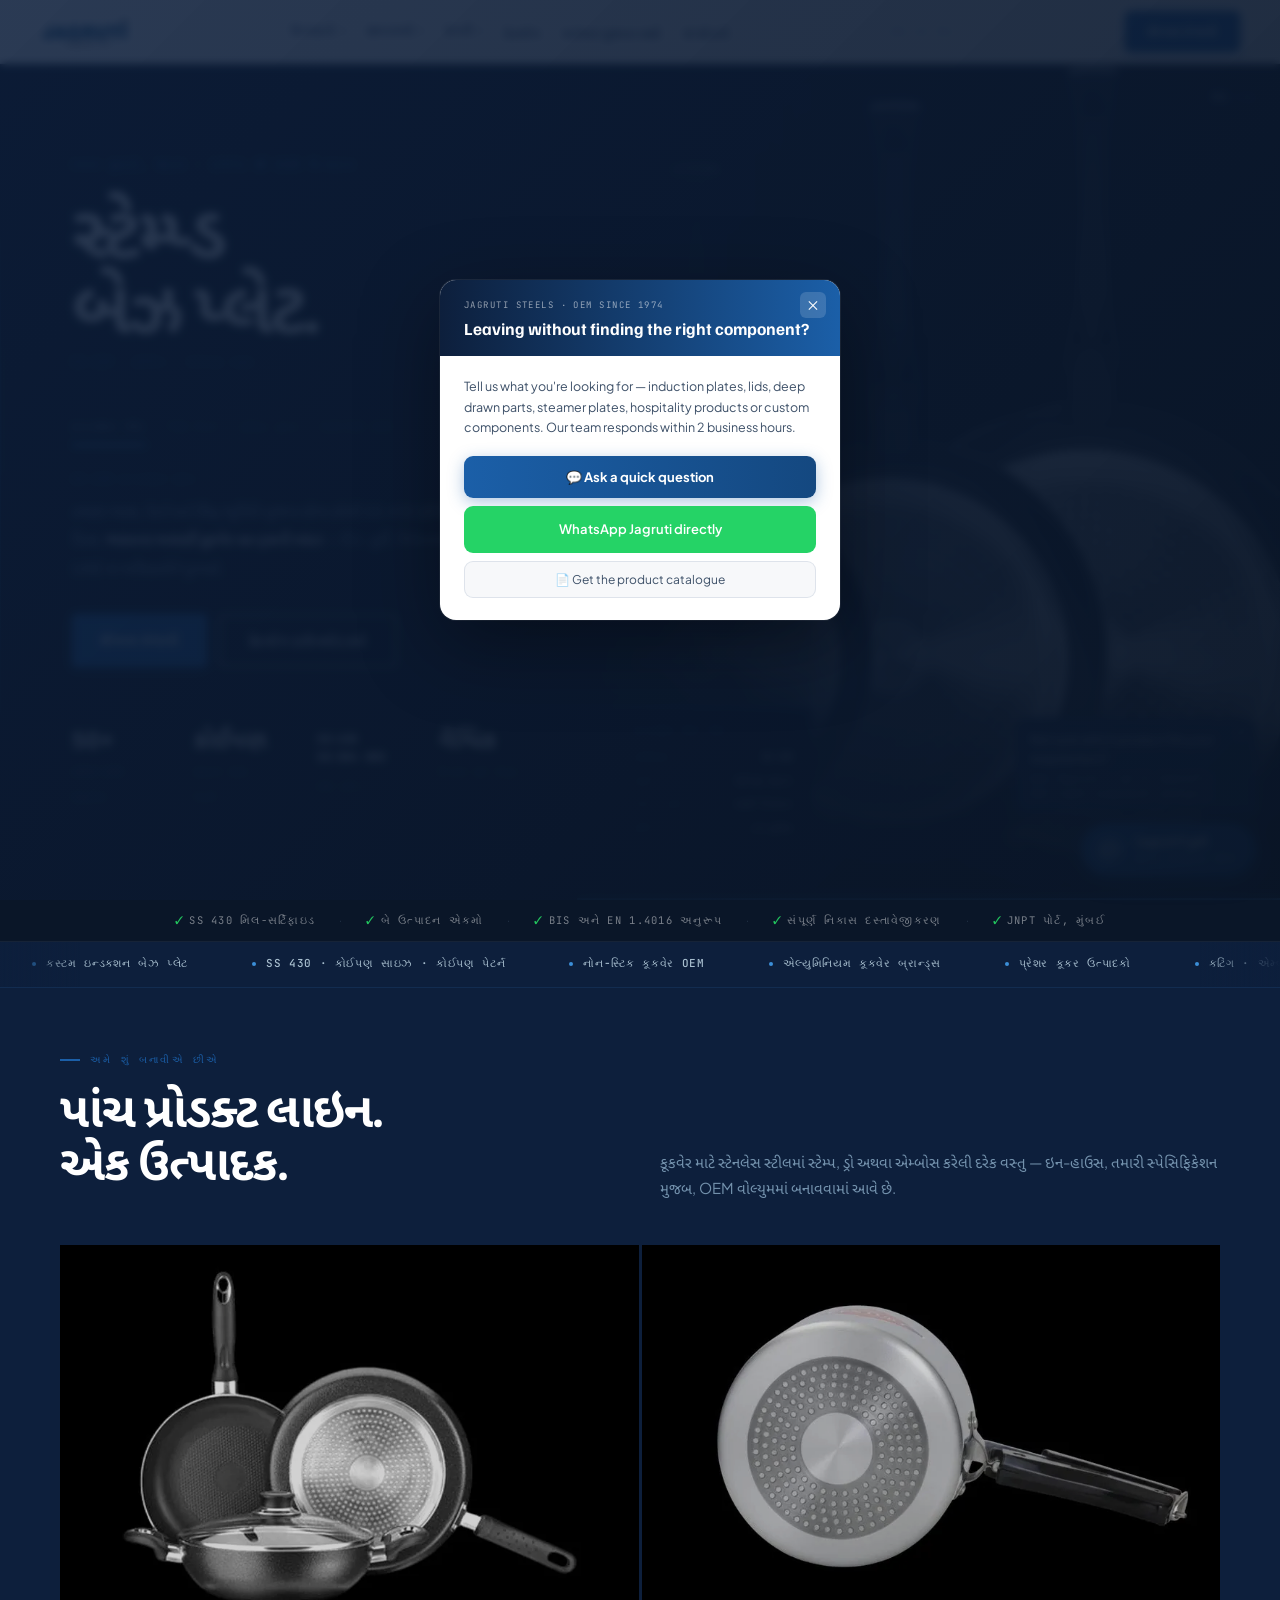
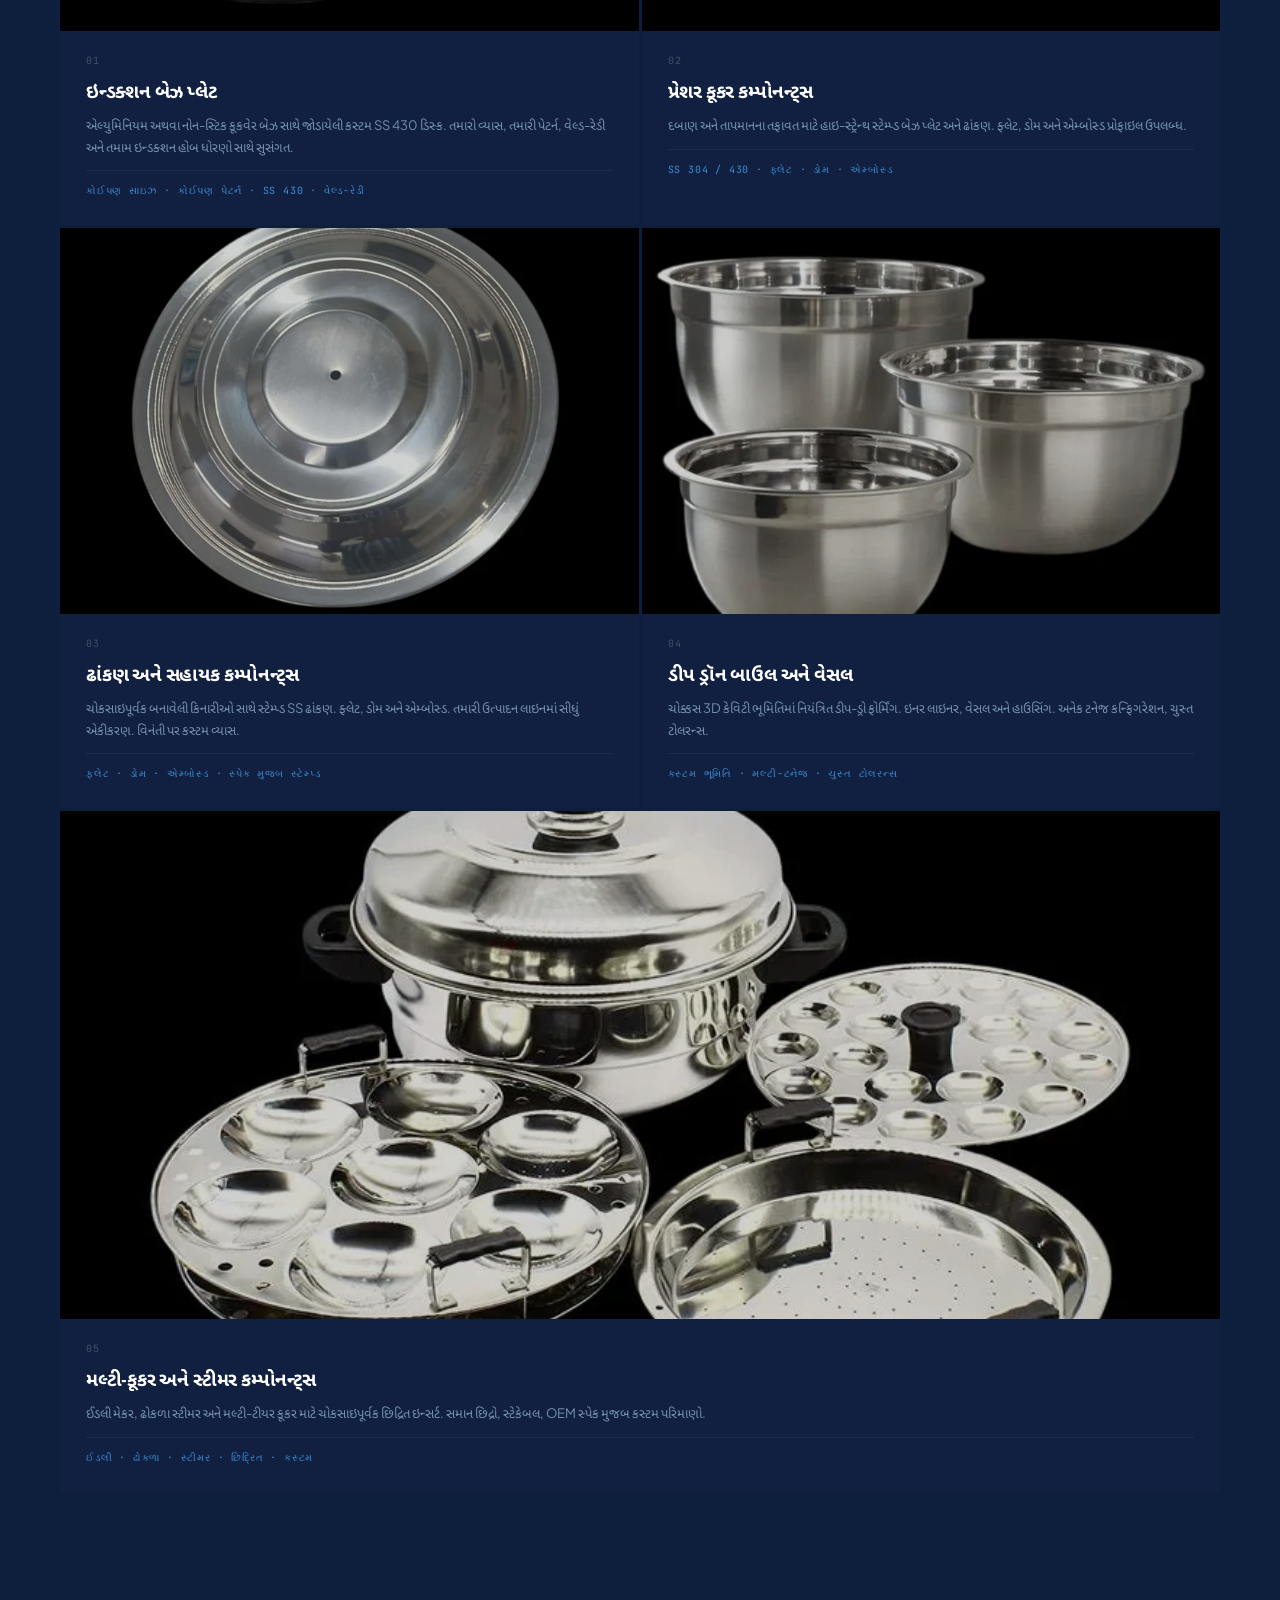
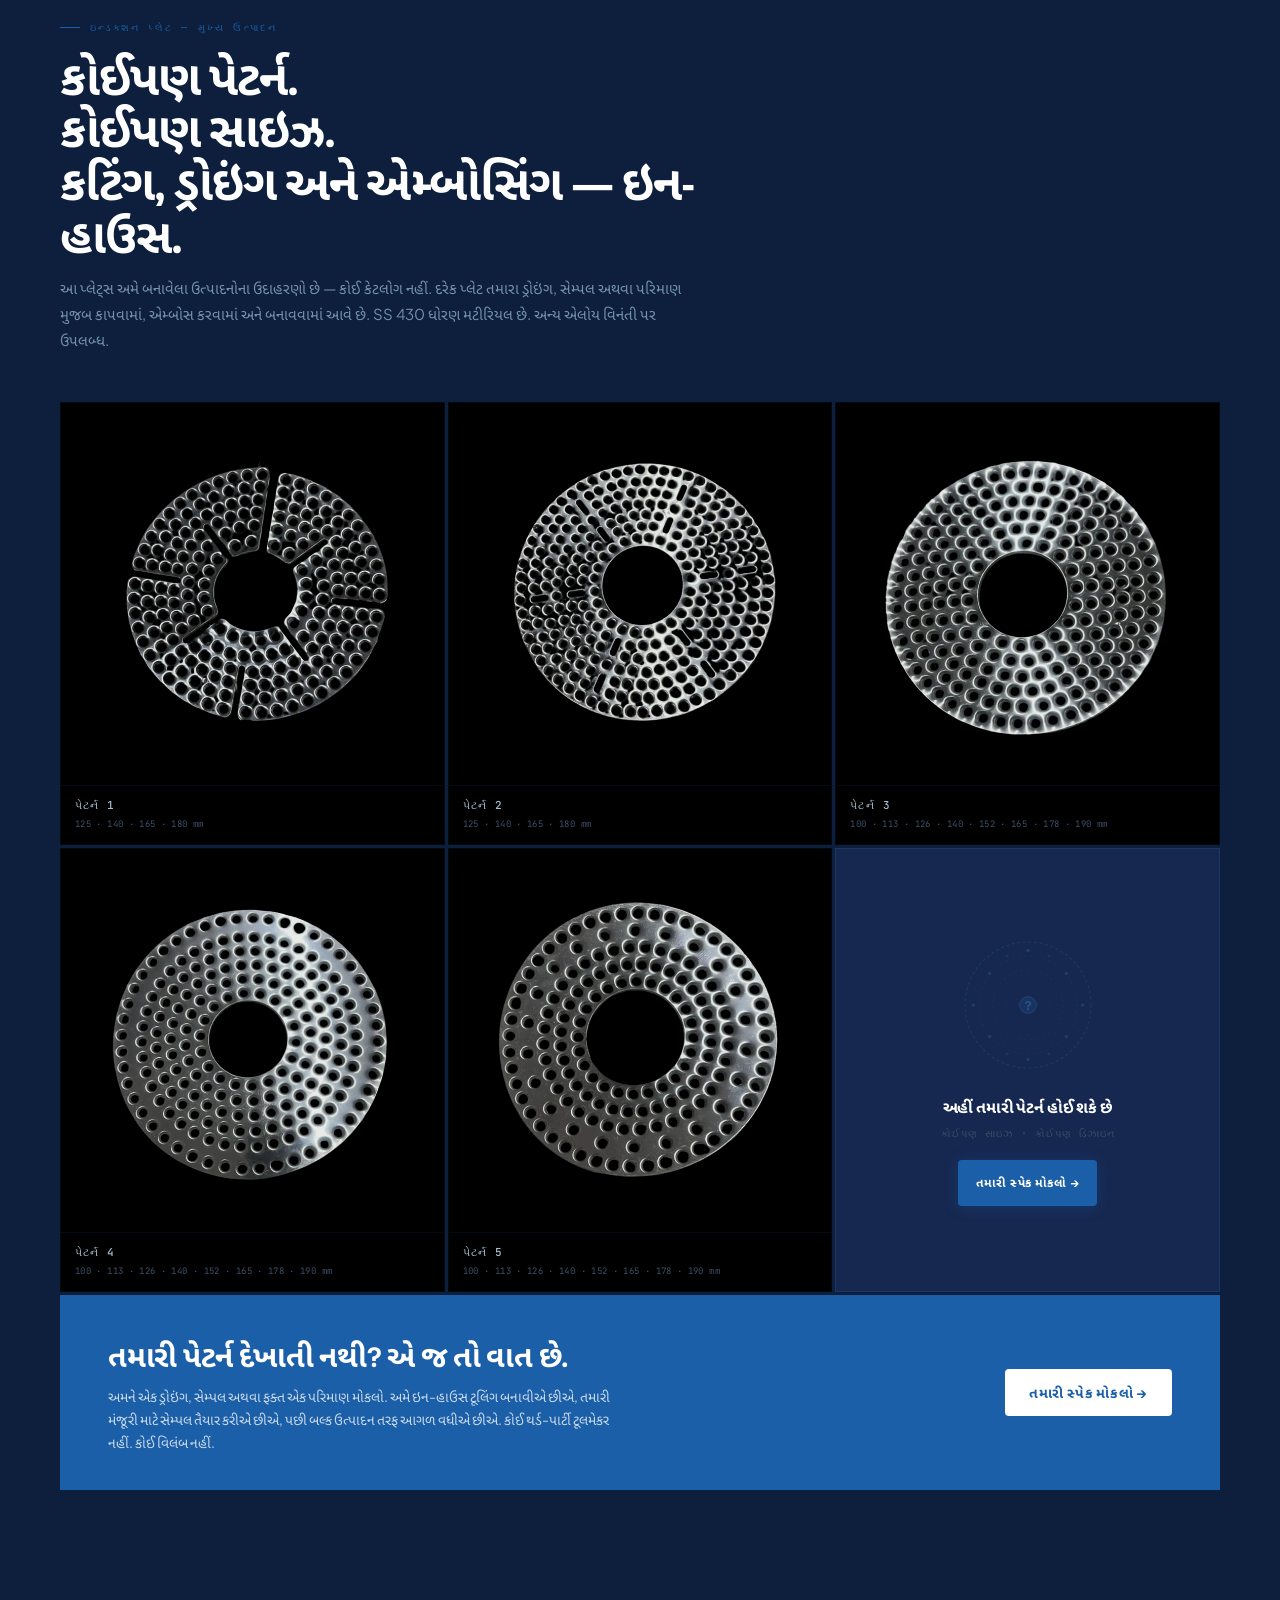
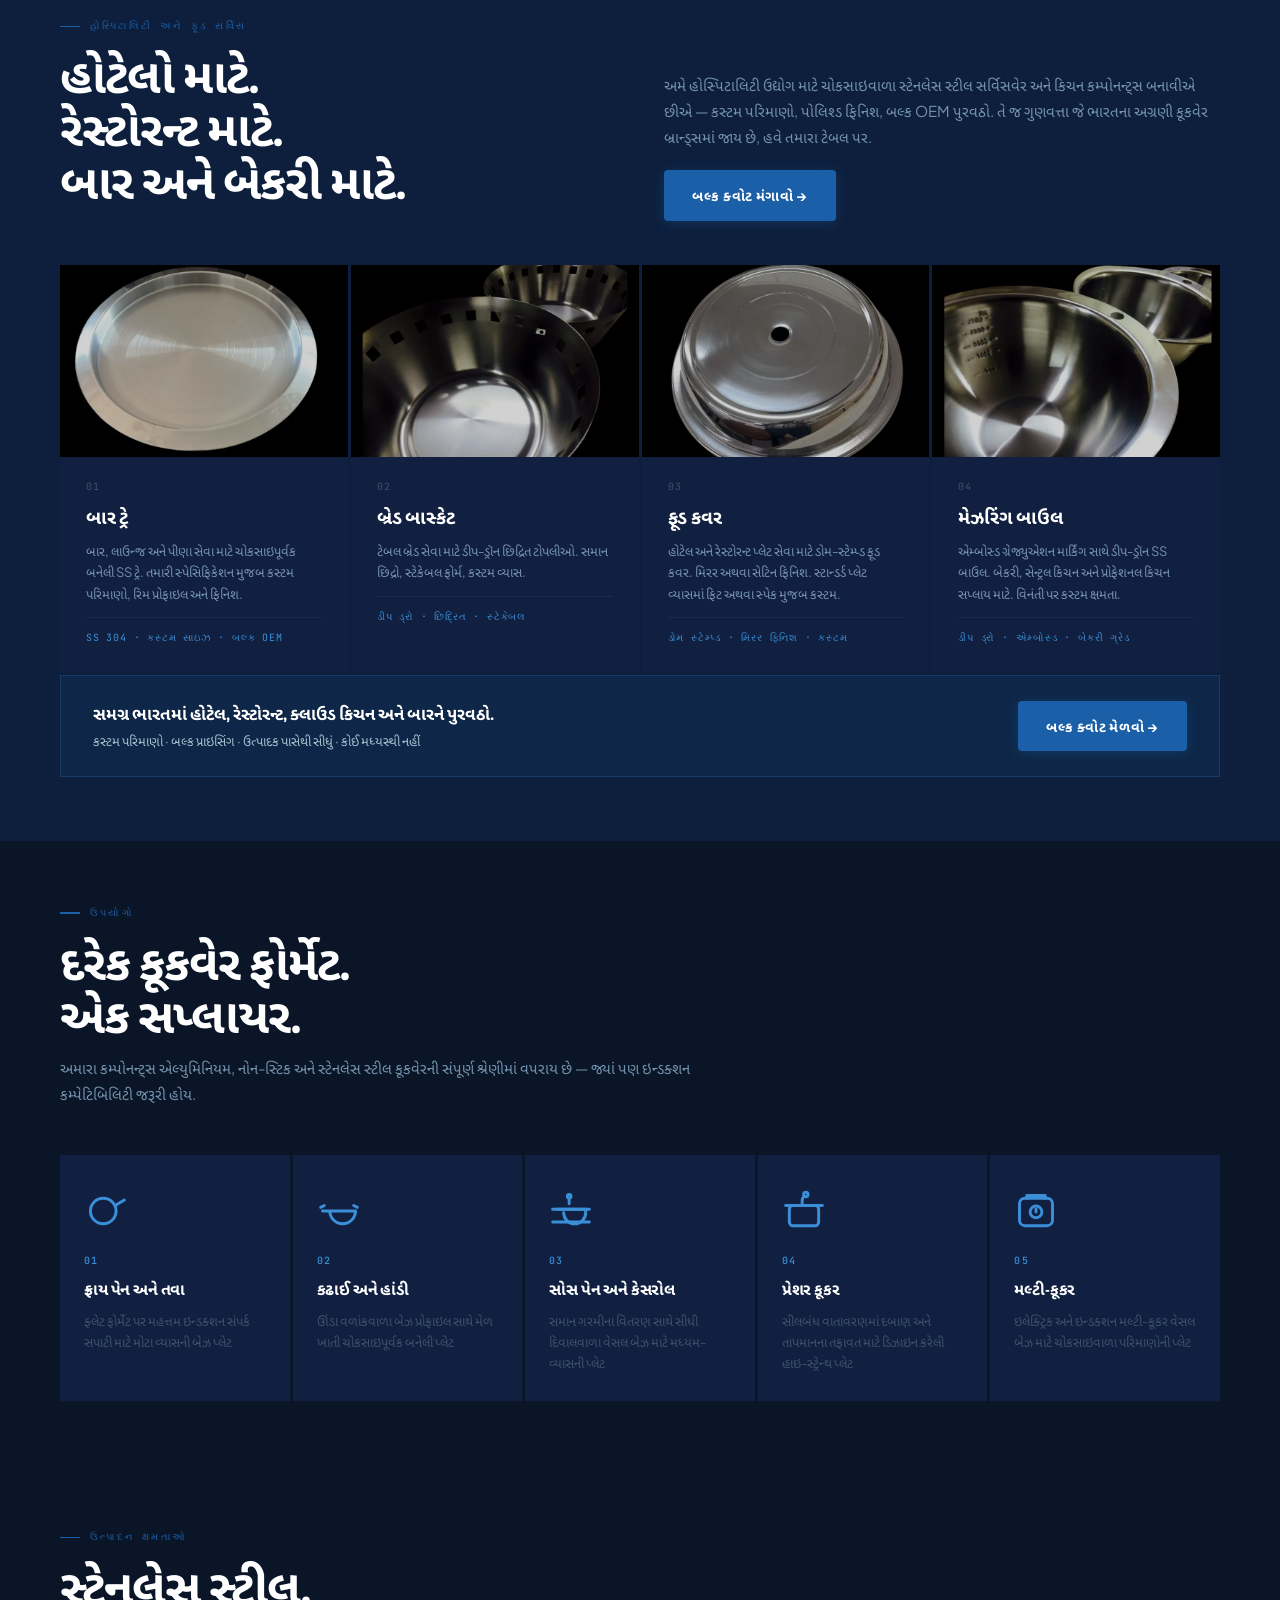
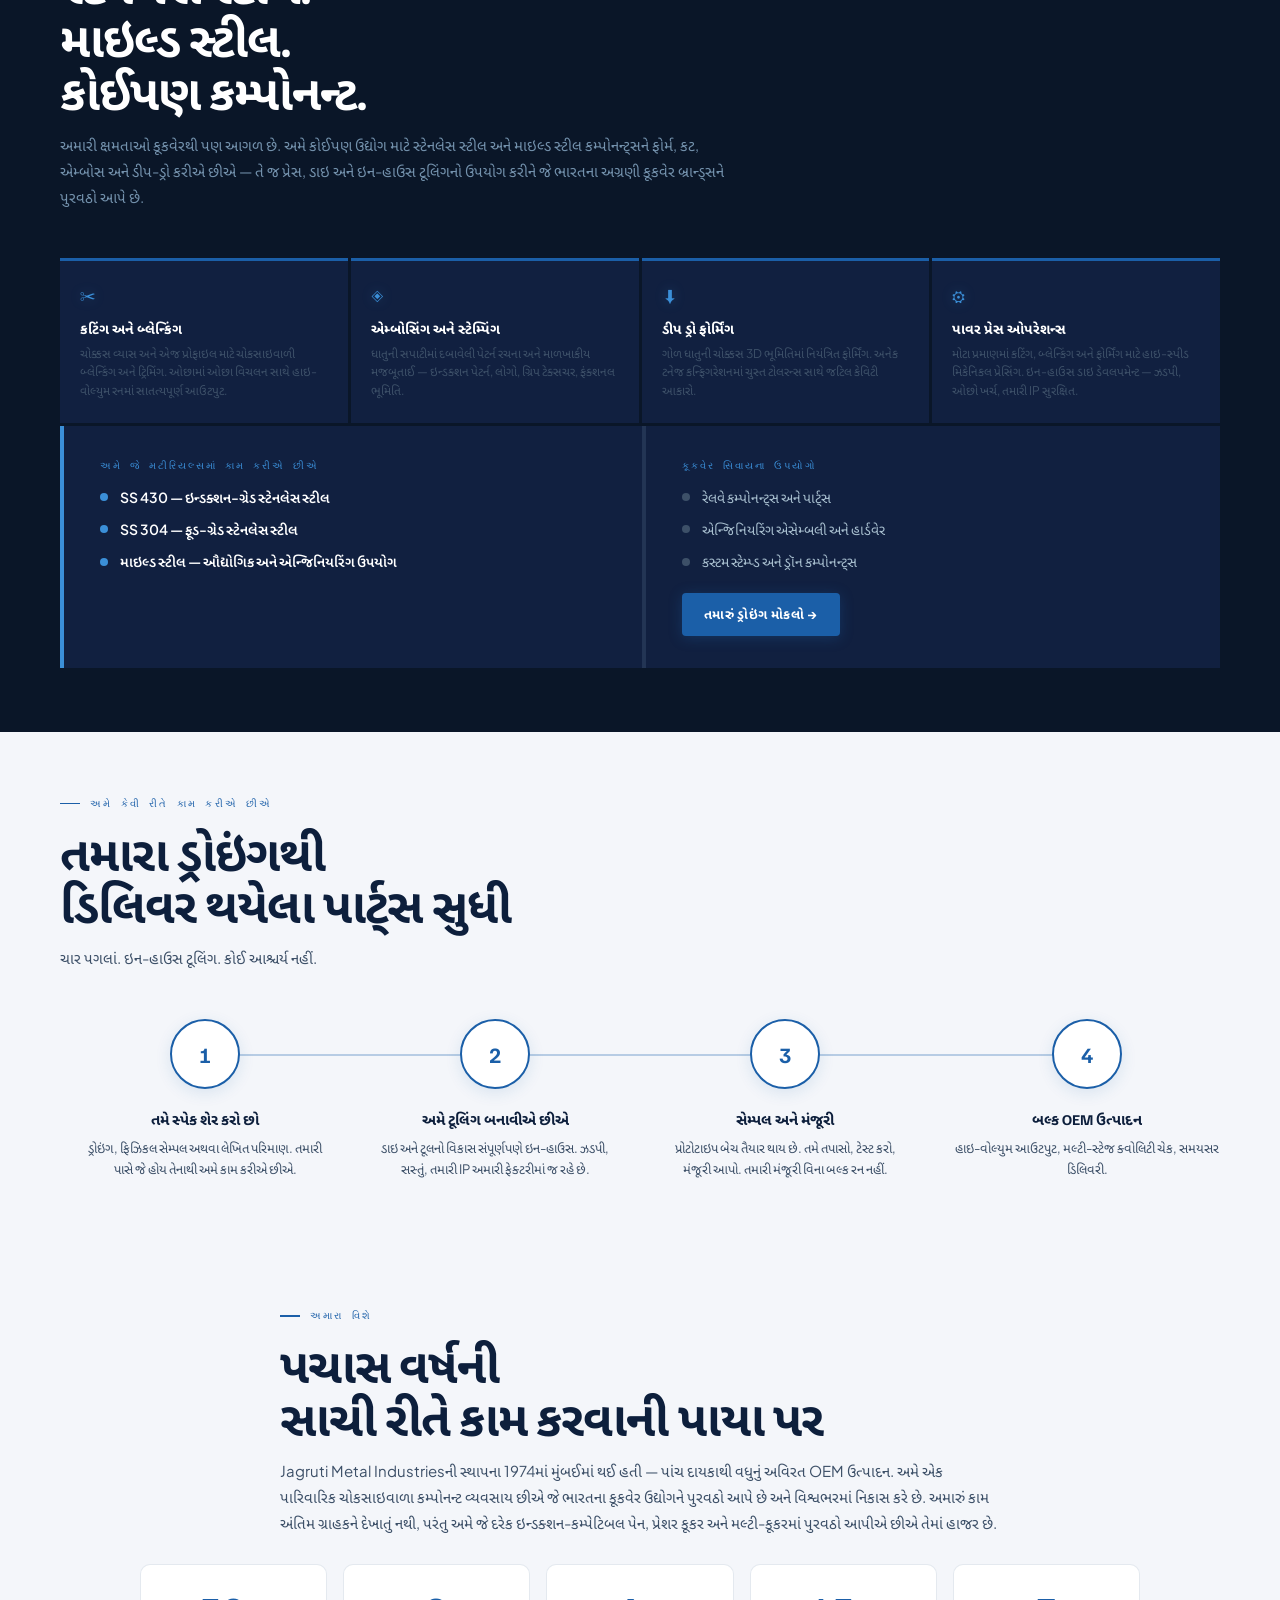
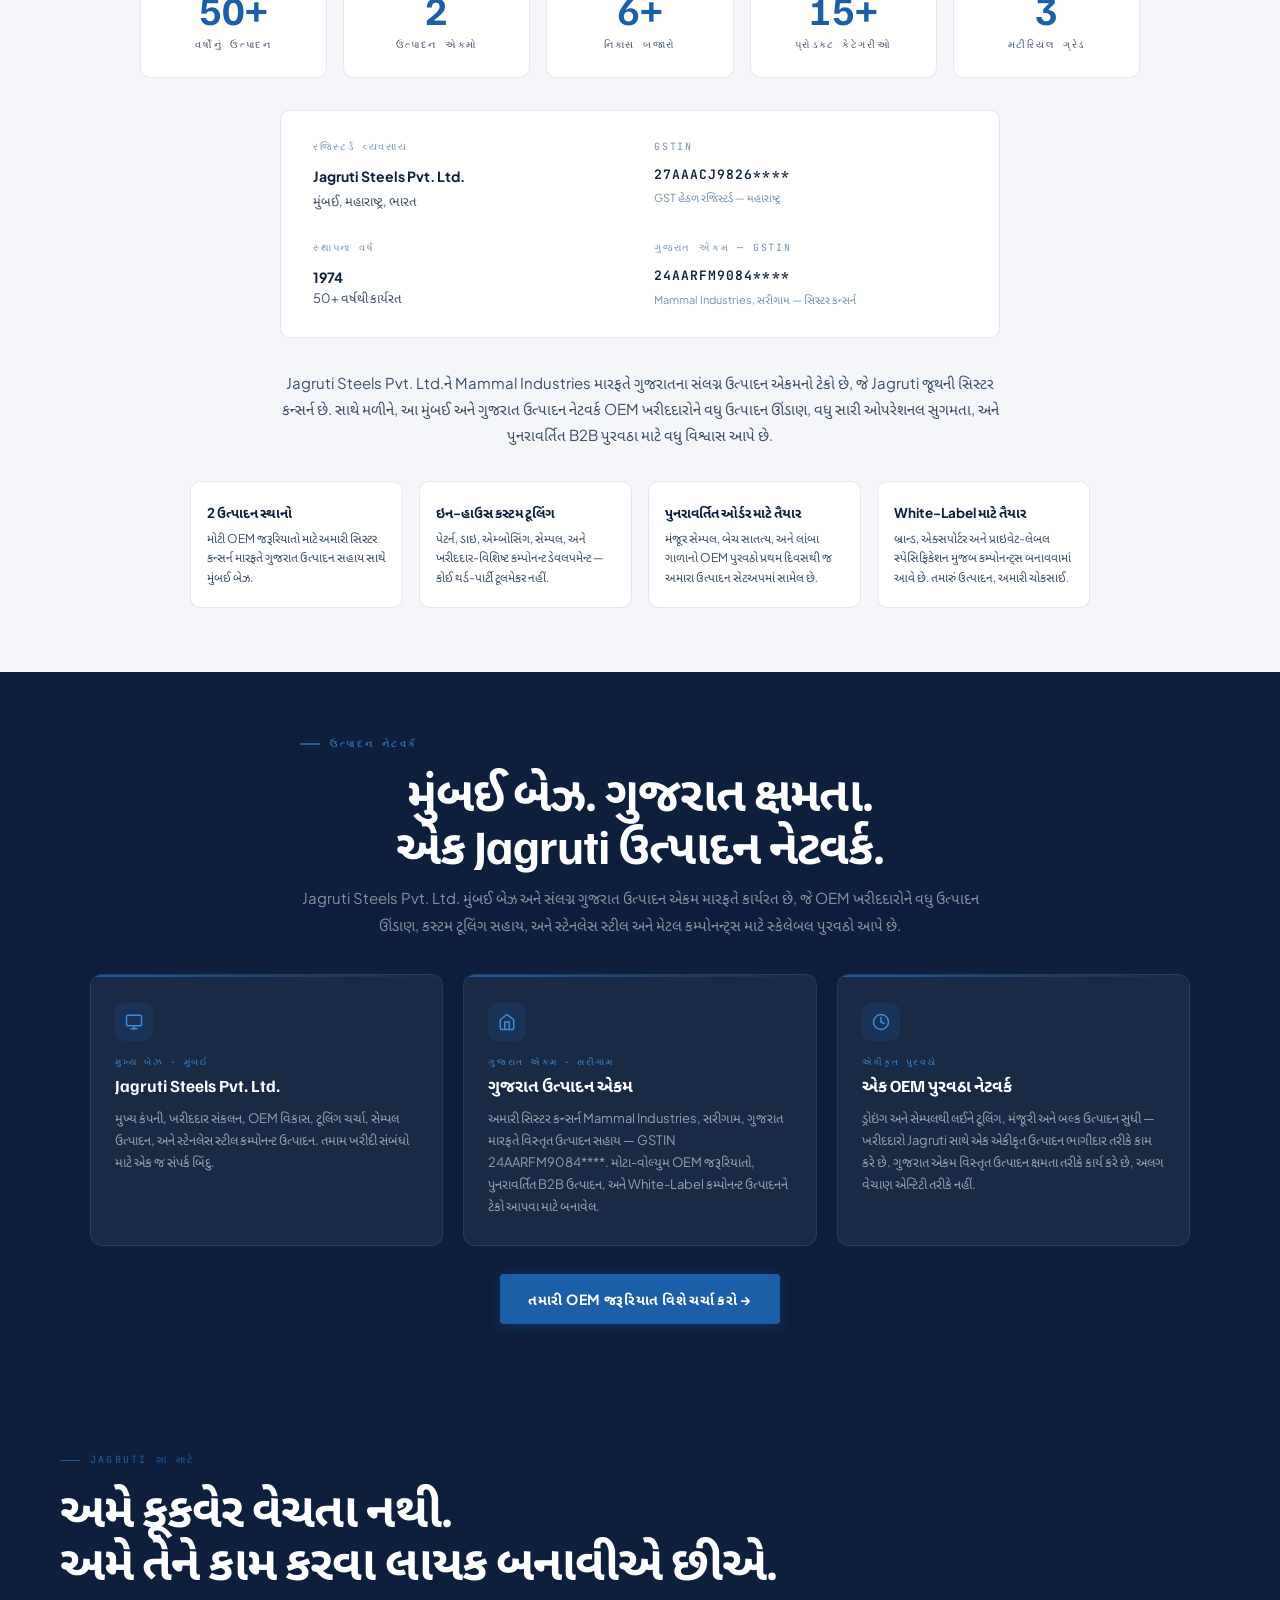
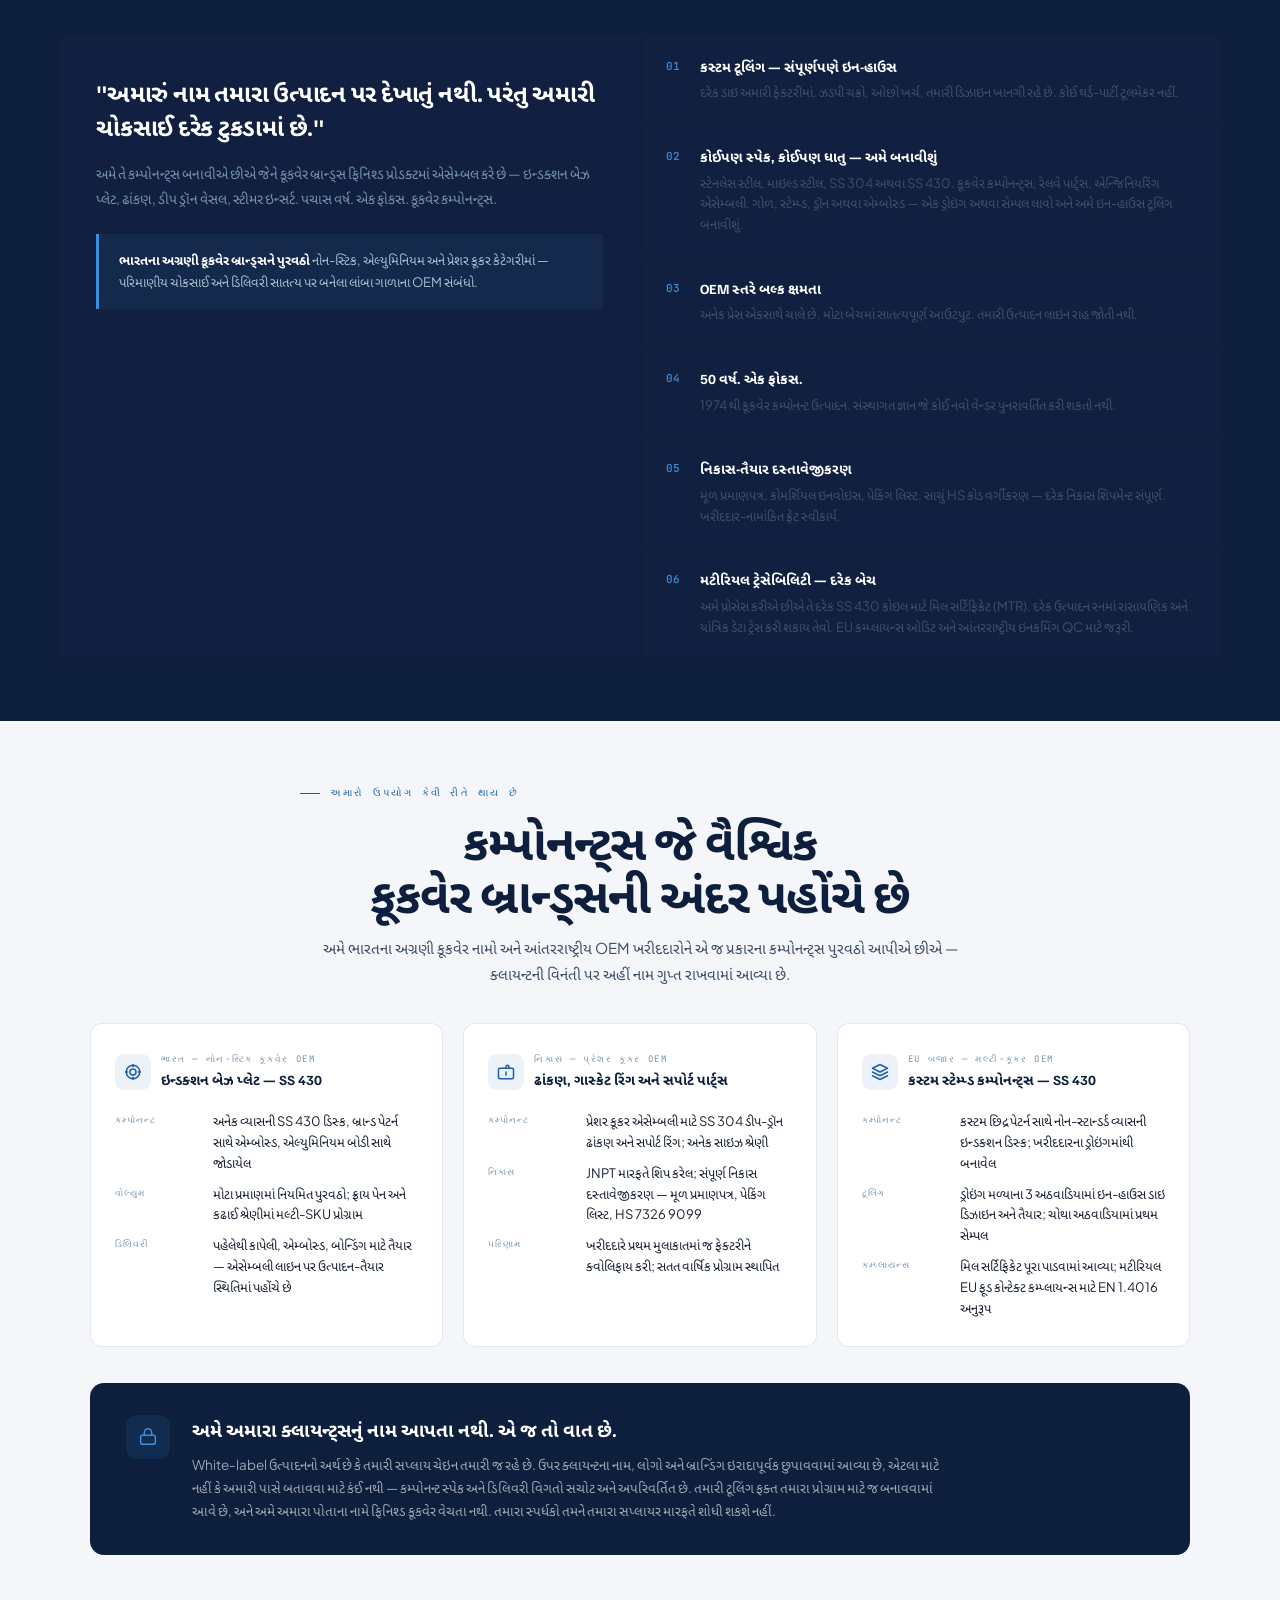
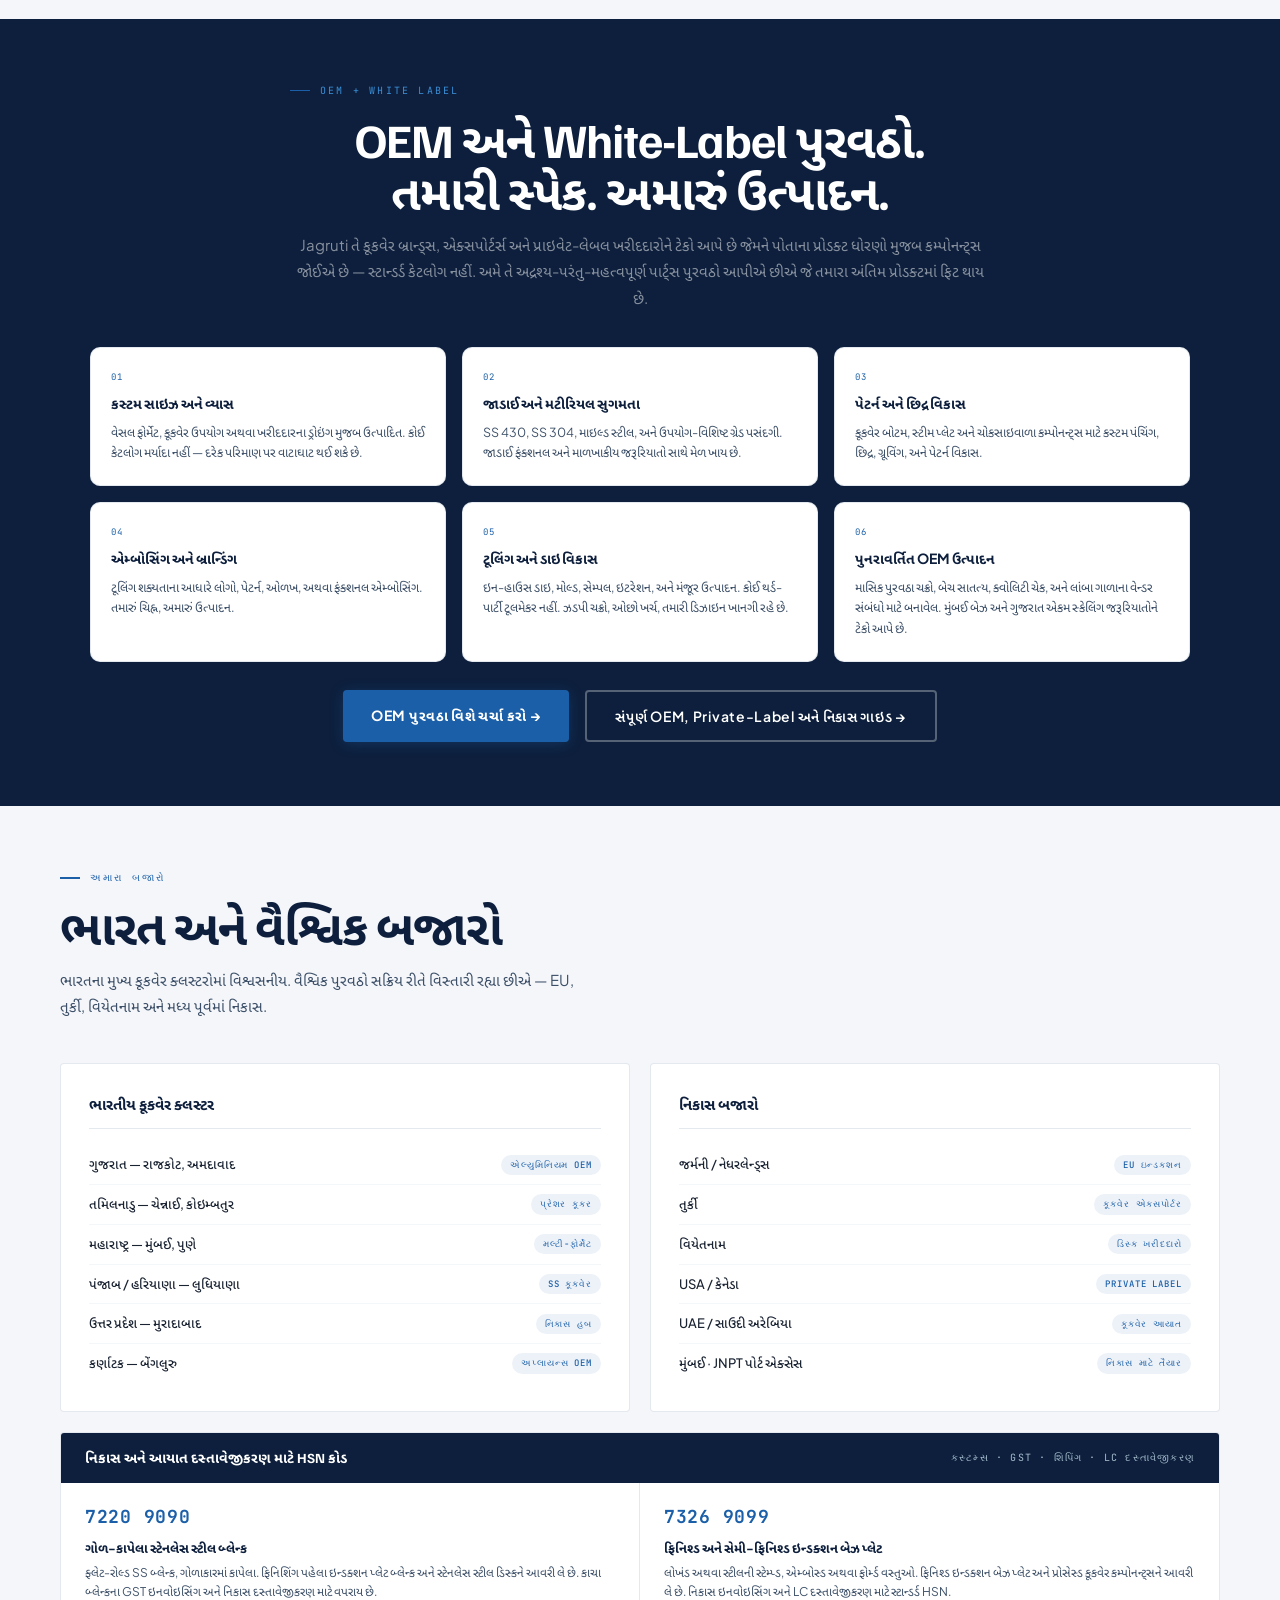
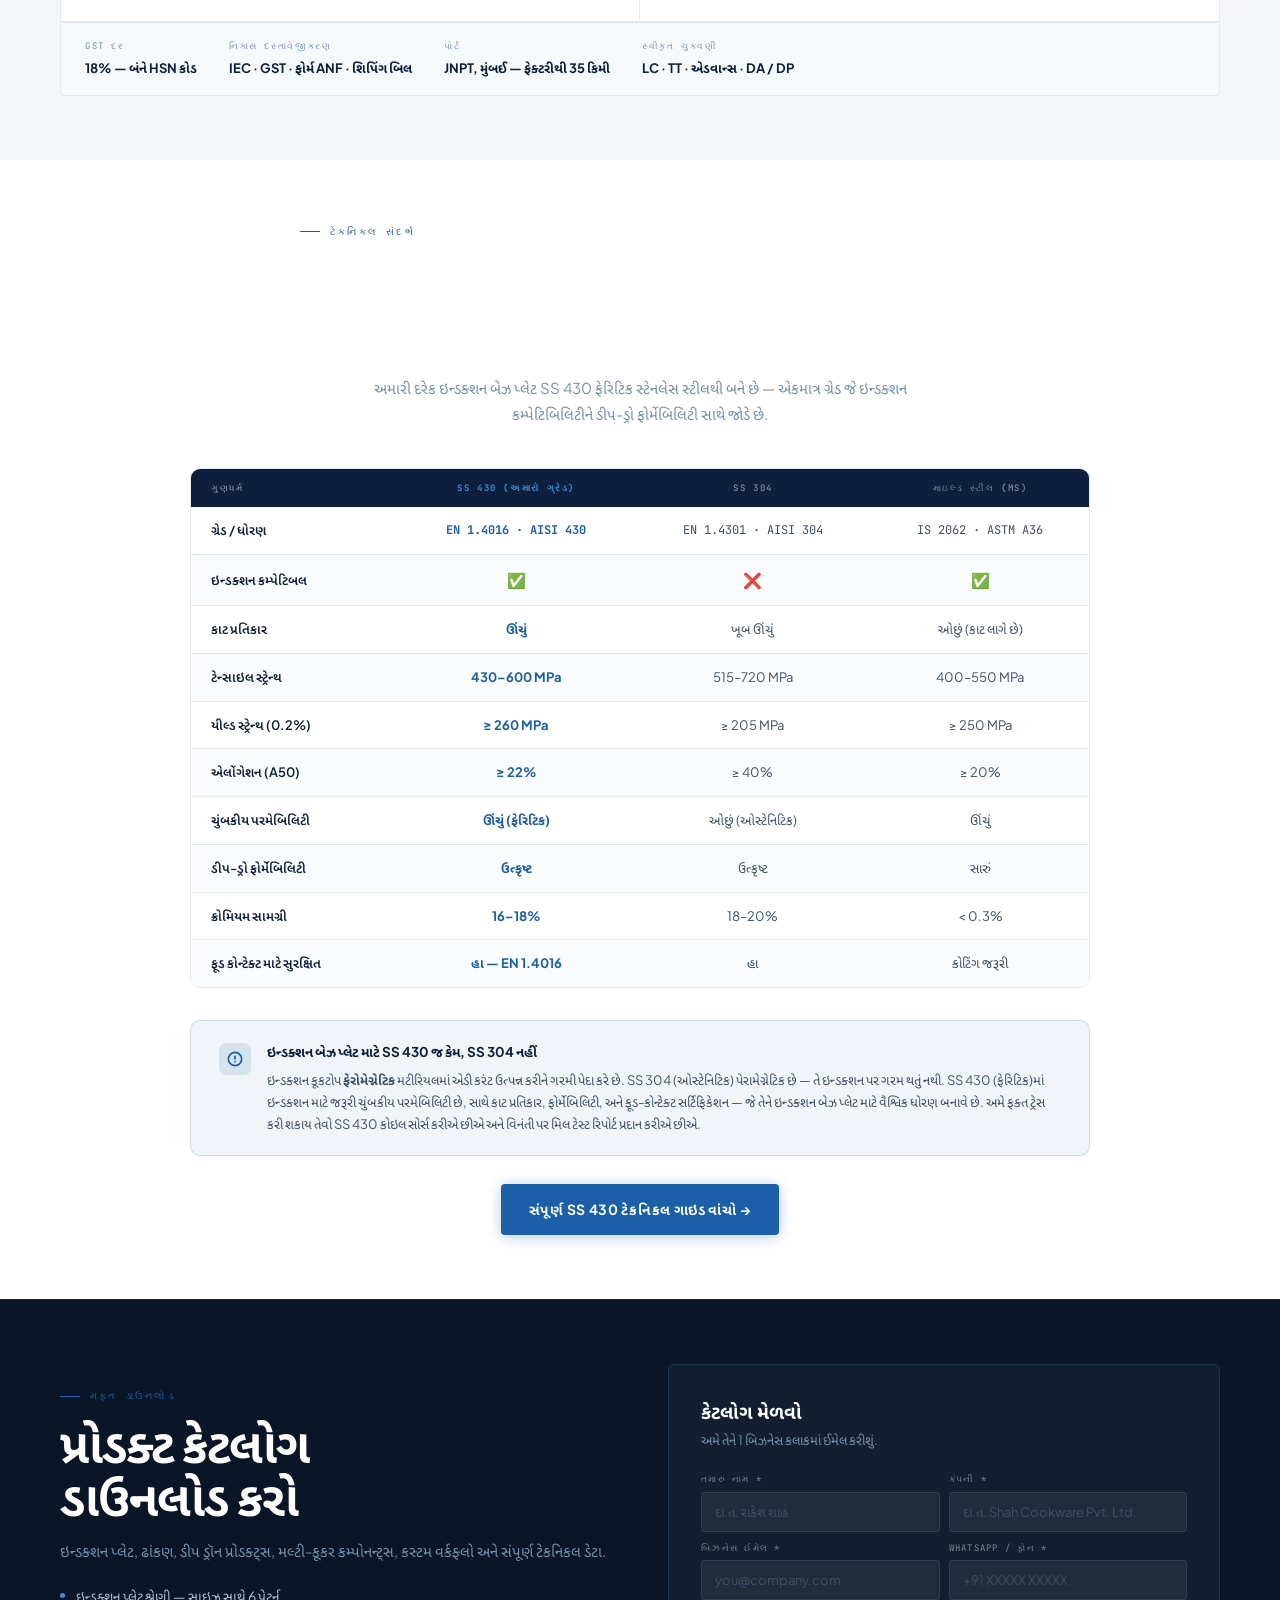
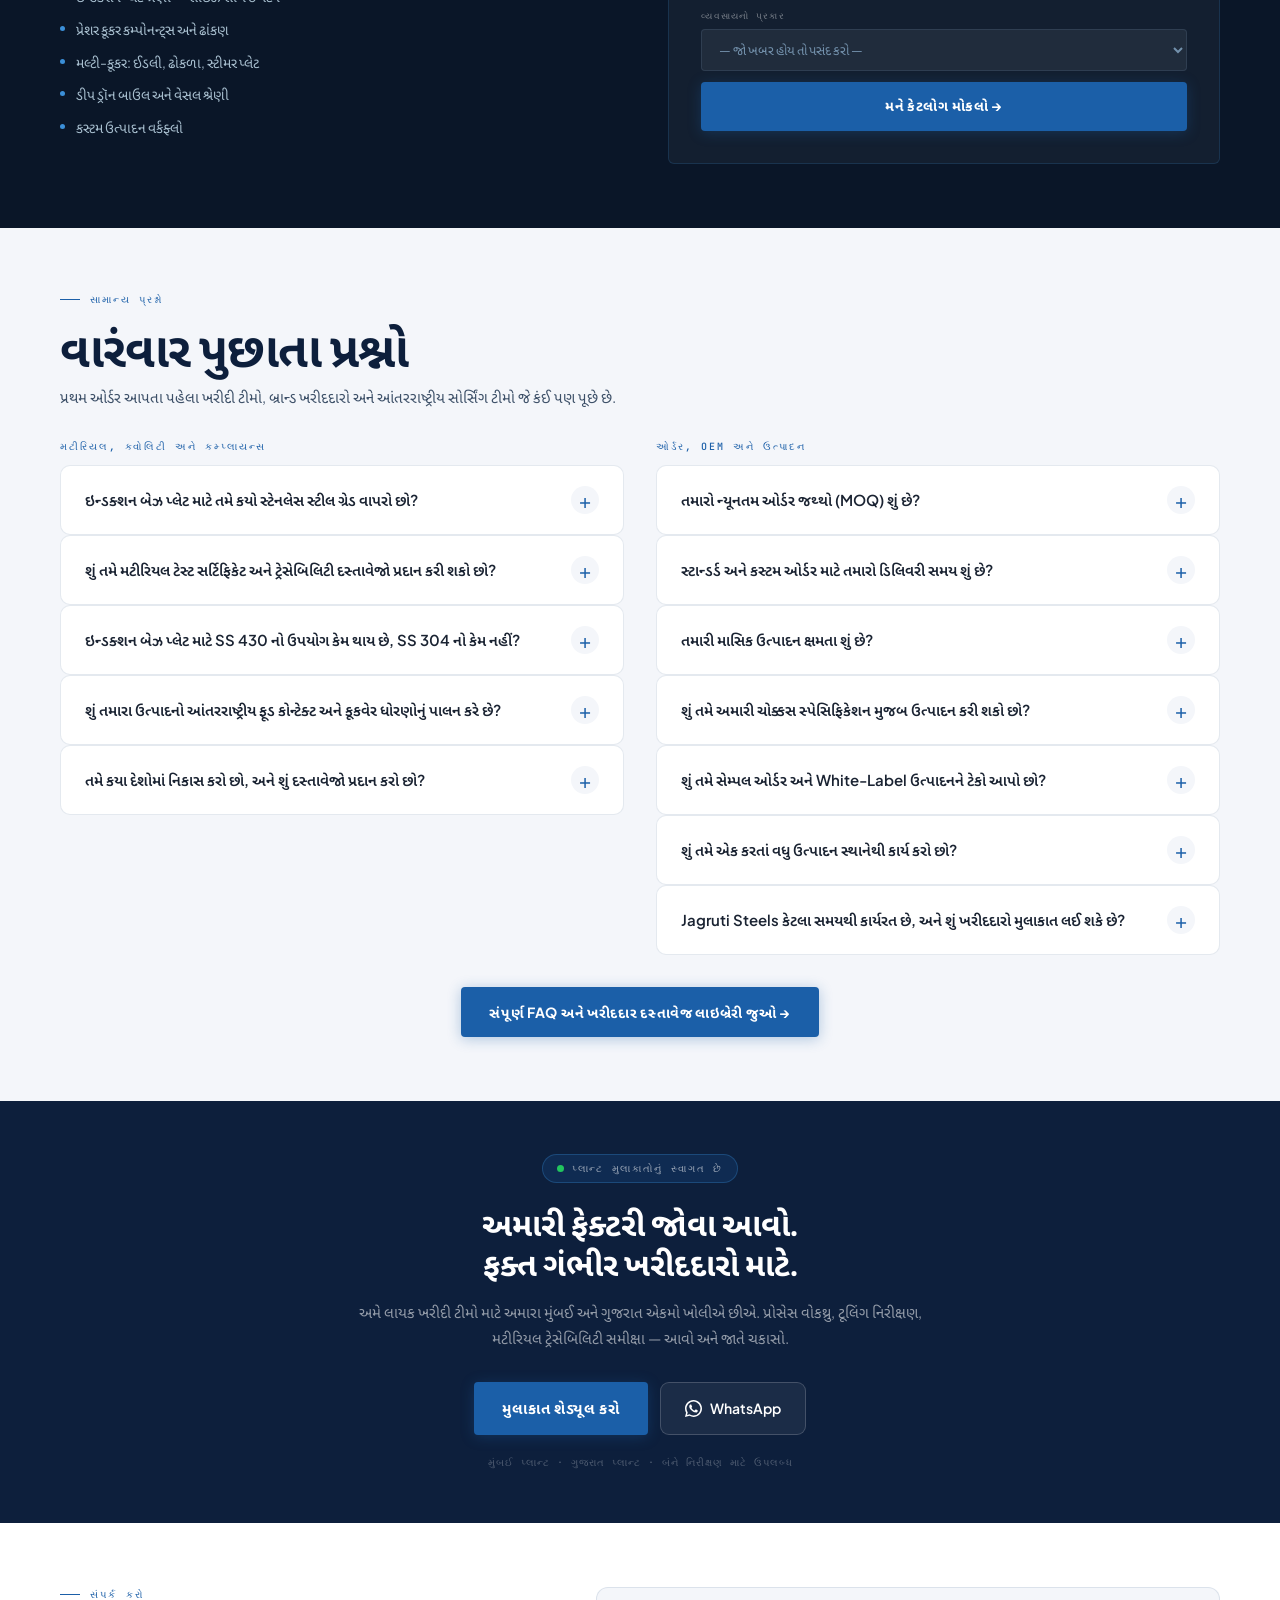
==== gu/index.html @ 0593269e "SEO: trim titles/descriptions to stop SERP truncation, sitewide Titles were running up to 103 chars " ====
<!DOCTYPE html>
<html lang="gu">
<head>
<meta charset="UTF-8"/>
<!-- Google tag (gtag.js) -->
<script async src="https://www.googletagmanager.com/gtag/js?id=G-GZV56V0ER3"></script>
<script>
  window.dataLayer = window.dataLayer || [];
  function gtag(){dataLayer.push(arguments);}
  gtag('js', new Date());
  gtag('config', 'G-GZV56V0ER3');
</script>
<link rel="icon" type="image/png" href="/images/icon-ce06fdbe95.png"/>
<link rel="apple-touch-icon" href="/images/icon-ce06fdbe95.png"/>
<meta name="viewport" content="width=device-width,initial-scale=1.0"/>
<title>SS 430 ઇન્ડક્શન બેઝ પ્લેટ ઉત્પાદક ભારત | Jagruti Steels</title>
<meta name="description" content="SS 430 ઇન્ડક્શન બેઝ પ્લેટ અને કૂકવેર કમ્પોનન્ટ્સના OEM ઉત્પાદક. મુંબઈ અને ગુજરાત, 1974 થી. EU, તુર્કી, વિયેતનામ, UAEમાં નિકાસ."/>
<meta name="keywords" content="SS 430 ઇન્ડક્શન બેઝ પ્લેટ ઉત્પાદક ભારત, ફેરિટિક સ્ટેનલેસ સ્ટીલ ઇન્ડક્શન ડિસ્ક, કૂકવેર કમ્પોનન્ટ OEM ઉત્પાદક મુંબઈ, ડીપ ડ્રૉન સ્ટેનલેસ સ્ટીલ વેસલ, પ્રેશર કૂકર ઢાંકણ ઉત્પાદક ભારત, ઇન્ડક્શન કમ્પેટિબલ સ્ટેનલેસ સ્ટીલ પ્લેટ, SS 430 ફેરિટિક ડિસ્ક સપ્લાયર, કૂકવેર OEM ઉત્પાદક ગુજરાત, કસ્ટમ સ્ટેનલેસ સ્ટીલ સ્ટેમ્પિંગ ભારત, EN 1.4016 ઇન્ડક્શન પ્લેટ, ઇન્ડક્શન બેઝ પ્લેટ સપ્લાયર ભારત, સ્ટેનલેસ સ્ટીલ કૂકવેર કમ્પોનન્ટ એક્સપોર્ટર, ડીપ ડ્રૉ ફોર્મિંગ ભારત, હાઇડ્રોલિક પ્રેસ સ્ટેમ્પિંગ મુંબઈ, Jagruti Steels, Mammal Industries સરીગામ"/>
<meta name="author" content="Jagruti Steels Pvt. Ltd."/>
<meta name="publisher" content="Jagruti Steels Pvt. Ltd."/>
<meta name="copyright" content="Jagruti Steels Pvt. Ltd."/>
<meta name="robots" content="index,follow,max-snippet:-1,max-image-preview:large,max-video-preview:-1"/>
<meta name="googlebot" content="index,follow"/>
<meta name="bingbot" content="index,follow"/>
<meta name="rating" content="general"/>
<meta name="referrer" content="strict-origin-when-cross-origin"/>
<meta name="theme-color" content="#0d1f3c"/>
<meta name="format-detection" content="telephone=yes"/>
<meta name="apple-mobile-web-app-capable" content="yes"/>
<meta name="mobile-web-app-capable" content="yes"/>
<meta name="apple-mobile-web-app-title" content="Jagruti Steels"/>
<meta name="application-name" content="Jagruti Steels"/>
<meta name="apple-mobile-web-app-status-bar-style" content="black-translucent"/>
<!-- Geo / Local SEO (Mumbai, Maharashtra, India) -->
<meta name="geo.region" content="IN-MH"/>
<meta name="geo.placename" content="Mumbai, Maharashtra, India"/>
<meta name="geo.position" content="19.0760;72.8777"/>
<meta name="ICBM" content="19.0760, 72.8777"/>
<!-- Open Graph / Social Preview -->
<meta property="og:type" content="website"/>
<meta property="og:url" content="https://www.jagrutisteels.com/"/>
<meta property="og:site_name" content="Jagruti Steels Pvt. Ltd."/>
<meta property="og:title" content="Jagruti Steels | SS 430 ઇન્ડક્શન બેઝ પ્લેટ અને કૂકવેર OEM | મુંબઈ"/>
<meta property="og:description" content="1974 થી કસ્ટમ SS 430 ઇન્ડક્શન બેઝ પ્લેટ અને કૂકવેર કમ્પોનન્ટ્સના OEM ઉત્પાદક. કોઈપણ સાઇઝ, કોઈપણ પેટર્ન. ઇન-હાઉસ ટૂલિંગ. ભારતના અગ્રણી કૂકવેર બ્રાન્ડ્સને પુરવઠો. EU, તુર્કી, વિયેતનામ અને UAE માં નિકાસ."/>
<meta property="og:image" content="https://www.jagrutisteels.com/catalogue-og.svg"/>
<meta property="og:image:width" content="1200"/>
<meta property="og:image:height" content="630"/>
<meta property="og:image:type" content="image/svg+xml"/>
<meta property="og:image:alt" content="Jagruti Steels Pvt. Ltd. — SS 430 ઇન્ડક્શન બેઝ પ્લેટ OEM ઉત્પાદક, મુંબઈ, 1974 થી"/>
<meta property="og:locale" content="gu_IN"/>
<meta property="og:locale:alternate" content="en_IN"/>
<meta property="article:publisher" content="https://www.facebook.com/jagrutisteels/"/>
<!-- Twitter Card -->
<meta name="twitter:card" content="summary_large_image"/>
<meta name="twitter:title" content="Jagruti Steels | SS 430 ઇન્ડક્શન બેઝ પ્લેટ અને કૂકવેર OEM | મુંબઈ"/>
<meta name="twitter:description" content="1974 થી કસ્ટમ SS 430 ઇન્ડક્શન બેઝ પ્લેટ અને કૂકવેર કમ્પોનન્ટ્સના OEM ઉત્પાદક. કોઈપણ સાઇઝ, કોઈપણ પેટર્ન. વિશ્વભરમાં નિકાસ."/>
<meta name="twitter:image" content="https://www.jagrutisteels.com/catalogue-og.svg"/>
<link rel="canonical" href="https://www.jagrutisteels.com/gu/"/>
<link rel="alternate" hreflang="en-IN" href="https://www.jagrutisteels.com/"/>
<link rel="alternate" hreflang="en" href="https://www.jagrutisteels.com/"/>
<link rel="alternate" hreflang="ru" href="https://www.jagrutisteels.com/ru/"/>
<link rel="alternate" hreflang="hi" href="https://www.jagrutisteels.com/hi/"/>
<link rel="alternate" hreflang="gu" href="https://www.jagrutisteels.com/gu/"/>
<link rel="alternate" hreflang="x-default" href="https://www.jagrutisteels.com/"/>
<link rel="sitemap" type="application/xml" title="Sitemap" href="/sitemap.xml"/>
<script type="application/ld+json">{"@context":"https://schema.org","@type":"ManufacturingBusiness","name":"Jagruti Steels Pvt. Ltd.","foundingDate":"1974","address":{"@type":"PostalAddress","addressLocality":"Mumbai","addressRegion":"Maharashtra","addressCountry":"IN"},"telephone":"+91-9867961395","email":"info.jagrutisteels@gmail.com","url":"https://www.jagrutisteels.com/","sameAs":["https://www.facebook.com/jagrutisteels/","https://www.linkedin.com/company/jagruti-steels/"]}</script>
<script type="application/ld+json">{"@context":"https://schema.org","@type":"Organization","@id":"https://www.jagrutisteels.com/#organization","name":"Jagruti Steels Pvt. Ltd.","alternateName":"Jagruti Steels","url":"https://www.jagrutisteels.com/","logo":{"@type":"ImageObject","url":"https://www.jagrutisteels.com/catalogue-og.svg","width":1200,"height":630},"image":"https://www.jagrutisteels.com/catalogue-og.svg","description":"કસ્ટમ SS 430 ઇન્ડક્શન બેઝ પ્લેટ અને કૂકવેર કમ્પોનન્ટ્સના OEM ઉત્પાદક, 1974માં સ્થપાયેલ, મુંબઈ અને ગુજરાતમાં ઉત્પાદન એકમો સાથે.","foundingDate":"1974","email":"info.jagrutisteels@gmail.com","telephone":"+91-9867961395","address":{"@type":"PostalAddress","addressLocality":"Mumbai","addressRegion":"Maharashtra","addressCountry":"IN"},"areaServed":["IN","EU","TR","VN","AE"],"sameAs":["https://www.facebook.com/jagrutisteels/","https://www.linkedin.com/company/jagruti-steels/"],"contactPoint":[{"@type":"ContactPoint","telephone":"+91-9867961395","email":"info.jagrutisteels@gmail.com","contactType":"sales","areaServed":"Worldwide","availableLanguage":["English","Hindi"]}]}</script>
<script type="application/ld+json">{"@context":"https://schema.org","@type":"LocalBusiness","@id":"https://www.jagrutisteels.com/#localbusiness","name":"Jagruti Steels Pvt. Ltd.","image":"https://www.jagrutisteels.com/catalogue-og.svg","url":"https://www.jagrutisteels.com/","telephone":"+91-9867961395","email":"info.jagrutisteels@gmail.com","priceRange":"$$","address":{"@type":"PostalAddress","addressLocality":"Mumbai","addressRegion":"Maharashtra","addressCountry":"IN"},"geo":{"@type":"GeoCoordinates","latitude":19.0760,"longitude":72.8777},"openingHoursSpecification":[{"@type":"OpeningHoursSpecification","dayOfWeek":["Monday","Tuesday","Wednesday","Thursday","Friday","Saturday"],"opens":"09:30","closes":"18:30"}],"sameAs":["https://www.facebook.com/jagrutisteels/","https://www.linkedin.com/company/jagruti-steels/"]}</script>
<script type="application/ld+json">{"@context":"https://schema.org","@type":"WebSite","@id":"https://www.jagrutisteels.com/#website","url":"https://www.jagrutisteels.com/","name":"Jagruti Steels Pvt. Ltd.","description":"કસ્ટમ ઇન્ડક્શન બેઝ પ્લેટ અને કૂકવેર કમ્પોનન્ટ્સ — OEM મુંબઈ, 1974 થી","publisher":{"@id":"https://www.jagrutisteels.com/#organization"},"inLanguage":"gu","url":"https://www.jagrutisteels.com/gu/"}</script>
<script type="application/ld+json">{"@context":"https://schema.org","@type":"BreadcrumbList","itemListElement":[{"@type":"ListItem","position":1,"name":"Home","item":"https://www.jagrutisteels.com/"},{"@type":"ListItem","position":2,"name":"Products","item":"https://www.jagrutisteels.com/#products"},{"@type":"ListItem","position":3,"name":"Capabilities","item":"https://www.jagrutisteels.com/#capabilities"},{"@type":"ListItem","position":4,"name":"Catalogue","item":"https://www.jagrutisteels.com/#catalogue"},{"@type":"ListItem","position":5,"name":"FAQ","item":"https://www.jagrutisteels.com/faq.html"},{"@type":"ListItem","position":6,"name":"Contact","item":"https://www.jagrutisteels.com/#contact"}]}</script>
<script type="application/ld+json">{"@context":"https://schema.org","@type":"Product","name":"SS 430 Induction Base Plate","description":"Custom-stamped SS 430 ferritic stainless steel induction base plates for non-stick, hard-anodised, pressure cooker and multi-cooker cookware. Any diameter, any hole pattern, any embossing — built to your drawing.","brand":{"@type":"Brand","name":"Jagruti Steels"},"manufacturer":{"@id":"https://www.jagrutisteels.com/#organization"},"category":"Cookware components / Induction base plates","material":"Stainless Steel SS 430 (ferritic, EN 1.4016)","countryOfOrigin":{"@type":"Country","name":"India"},"image":"https://www.jagrutisteels.com/catalogue-og.svg","offers":{"@type":"AggregateOffer","priceCurrency":"USD","lowPrice":"0","availability":"https://schema.org/InStock","url":"https://www.jagrutisteels.com/#contact","seller":{"@id":"https://www.jagrutisteels.com/#organization"}}}</script>

<script type="application/ld+json">{"@context":"https://schema.org","@type":"ItemList","name":"Jagruti Steels Product Categories","description":"Precision stamped and deep drawn cookware components manufactured by Jagruti Steels Pvt. Ltd.","itemListElement":[{"@type":"ListItem","position":1,"name":"SS 430 Induction Base Plates","description":"Custom-diameter SS 430 ferritic stainless steel induction discs with any hole pattern or embossing","url":"https://www.jagrutisteels.com/#products"},{"@type":"ListItem","position":2,"name":"Pressure Cooker Components","description":"Lids, gasket rings, support rings and pressure bodies in SS 304 and SS 430","url":"https://www.jagrutisteels.com/#products"},{"@type":"ListItem","position":3,"name":"Deep Drawn Vessels","description":"Deep drawn stainless steel vessels for cookware and appliance OEMs","url":"https://www.jagrutisteels.com/#products"},{"@type":"ListItem","position":4,"name":"Lids and Support Parts","description":"Precision-stamped lid blanks and support components for cookware assembly","url":"https://www.jagrutisteels.com/#products"},{"@type":"ListItem","position":5,"name":"Hospitality and Institutional Products","description":"Stainless steel serving and kitchen components for hospitality sector","url":"https://www.jagrutisteels.com/#products"},{"@type":"ListItem","position":6,"name":"Custom OEM Components","description":"Any geometry, any stainless steel grade — built to your engineering drawing","url":"https://www.jagrutisteels.com/#contact"}]}</script>
<script type="application/ld+json">{"@context":"https://schema.org","@type":"FAQPage","mainEntity":[{"@type":"Question","name":"What stainless steel grade do you use for induction base plates?","acceptedAnswer":{"@type":"Answer","text":"Every induction base plate we manufacture uses SS 430 ferritic stainless steel — the only grade that combines the magnetic permeability required for induction heating with the formability needed for precision deep-draw stamping. We do not use SS 201, mild steel, or any substitute material. Each production batch is traceable to mill certificates that document the chemical composition."}},{"@type":"Question","name":"Why is SS 430 used for induction base plates and not SS 304?","acceptedAnswer":{"@type":"Answer","text":"Induction cooktops generate heat by inducing current in ferromagnetic materials. SS 304 (austenitic stainless steel) is non-magnetic and therefore induction-incompatible. SS 430 (ferritic stainless steel) is magnetic, making it the global industry standard for induction base plates. When bonded to an aluminium cookware body, the SS 430 plate enables full induction compatibility while the aluminium delivers rapid, even heat distribution."}},{"@type":"Question","name":"Can you provide material test certificates and traceability documentation?","acceptedAnswer":{"@type":"Answer","text":"Yes. On request, we provide mill certificates (MTRs) confirming the chemical and mechanical properties of the SS 430 coil used in your specific production run. Batch-level traceability is maintained throughout our process, giving international buyers full material verification for customs clearance, compliance audits, and incoming quality inspection."}},{"@type":"Question","name":"Are your products compliant with international food contact and cookware standards?","acceptedAnswer":{"@type":"Answer","text":"Our SS 430 induction base plates meet the material standards applicable to cookware components in our key export markets. We are aligned with BIS standards for the Indian market, and can provide supporting documentation for buyers operating under EU food contact regulations including LFGB and EN 1.4016 equivalents. Specific compliance documentation is confirmed and packaged at the qualification stage."}},{"@type":"Question","name":"Which countries do you export to, and what documentation do you provide?","acceptedAnswer":{"@type":"Answer","text":"We export to the European Union, Turkey, Vietnam, the UAE, and other international markets. For cross-border buyers, we provide full documentation: Certificate of Origin, commercial invoices, packing lists, and correct HS code classification. We accommodate buyer-nominated freight forwarders and align with your import compliance requirements from the outset."}},{"@type":"Question","name":"What is your minimum order quantity?","acceptedAnswer":{"@type":"Answer","text":"Our MOQ is fully flexible — structured around product geometry, specification complexity, and your production timeline rather than a fixed number. We work with buyers across the full order spectrum, from initial qualification samples and first-article runs through to large-volume recurring supply programmes."}},{"@type":"Question","name":"What are your lead times for standard and custom orders?","acceptedAnswer":{"@type":"Answer","text":"Lead times are confirmed at order placement following design approval and specification sign-off. With manufacturing facilities in both Mumbai and Gujarat, we maintain disciplined production schedules and a consistent track record of on-time delivery. Contact us with your specifications for a project-specific commitment."}},{"@type":"Question","name":"What is your monthly production capacity?","acceptedAnswer":{"@type":"Answer","text":"We operate dual manufacturing facilities in Mumbai and Gujarat which together give us combined capacity to fulfil large-volume orders, run parallel production programmes, and absorb demand surges during peak cookware seasons from September to March. Our dual-plant structure provides supply continuity."}},{"@type":"Question","name":"Can you manufacture to our exact specifications?","acceptedAnswer":{"@type":"Answer","text":"Fully. We produce to any diameter, thickness, hole pattern, perforation geometry, and edge finish you require. Our in-house tooling team works from your engineering drawings, technical datasheets, or a physical sample. Logo embossing, brand-specific patterns, and non-standard geometries are all within our capability. We are a true OEM partner — not a catalogue supplier."}},{"@type":"Question","name":"Do you support sample orders and white-label manufacturing?","acceptedAnswer":{"@type":"Answer","text":"Yes on both counts. Qualification samples are a necessary step in any supply relationship — we provide first-article samples with dimensional inspection reports and material certificates. For white-label and private-label buyers: components are manufactured to your product specification. Your branding stays private. Our name does not appear on your product."}},{"@type":"Question","name":"Do you operate from more than one manufacturing location?","acceptedAnswer":{"@type":"Answer","text":"Yes. Jagruti Steels Pvt. Ltd. operates from Mumbai and is supported by an associated Gujarat manufacturing unit through Mammal Industries, a sister concern. The Gujarat unit is located in Sarigam, Gujarat, and strengthens our network with expanded production capacity supporting larger OEM requirements, repeat production cycles, and white-label supply."}},{"@type":"Question","name":"How long has Jagruti Steels been in operation, and can buyers visit?","acceptedAnswer":{"@type":"Answer","text":"Jagruti Steels Pvt. Ltd. was founded in 1974 — over 50 years of uninterrupted manufacturing in Mumbai. We welcome facility visits from qualified buyers and procurement teams. Both our Mumbai and Gujarat plants are available for inspection, including process walkthroughs, tooling reviews, and material traceability demonstrations."}}]}</script>
<script type="application/ld+json">{"@context":"https://schema.org","@type":"SpeakableSpecification","cssSelector":["h1","h2",".ssub",".faq-a"]}</script>
<script type="application/ld+json">{"@context":"https://schema.org","@type":"Service","name":"Custom OEM Cookware Component Manufacturing","provider":{"@id":"https://www.jagrutisteels.com/#organization"},"serviceType":"Precision metal stamping and deep draw forming","description":"End-to-end OEM manufacturing of custom cookware components — from engineering drawing to production-ready part. In-house tooling, SS 430 / SS 304 / MS, any size and pattern. Serving cookware brands across India and globally.","areaServed":["India","European Union","Turkey","Vietnam","United Arab Emirates","United States"],"hasOfferCatalog":{"@type":"OfferCatalog","name":"Cookware Component Catalogue","itemListElement":[{"@type":"Offer","itemOffered":{"@type":"Product","name":"SS 430 Induction Base Plate"}},{"@type":"Offer","itemOffered":{"@type":"Product","name":"Pressure Cooker Lid"}},{"@type":"Offer","itemOffered":{"@type":"Product","name":"Deep Drawn Vessel"}}]}}</script>
<link rel="preconnect" href="https://fonts.googleapis.com">
<link rel="preconnect" href="https://fonts.gstatic.com" crossorigin>
<link href="https://fonts.googleapis.com/css2?family=Plus+Jakarta+Sans:wght@300;400;500;600;700;800&family=Familjen+Grotesk:wght@400;500;600;700&family=JetBrains+Mono:wght@300;400;500&family=Noto+Sans+Gujarati:wght@400;500;600;700;800&display=swap" rel="stylesheet">
<link rel="stylesheet" href="/styles.css">
</head>
<body>

<!-- NAV -->
<nav id="mainNav">
  <a href="#home" class="nav-logo"><img src="/images/jagruti-steels-pvt-ltd-debd4e63f6.webp" alt="Jagruti Steels Pvt. Ltd."/></a>
  <ul class="nav-links">
    <li class="nav-dd">
      <a href="#products" onclick="return false">ઉત્પાદનો <span class="nav-dd-arrow">▾</span></a>
      <div class="nav-drop">
        <a href="#products" onclick="navTo(event,'#products')">અમે શું બનાવીએ છીએ</a>
        <a href="#induction" onclick="navTo(event,'#induction')">ઇન્ડક્શન પ્લેટ</a>
        <a href="/pressure-cooker-components-manufacturer.html">પ્રેશર કૂકર કમ્પોનન્ટ્સ</a>
        <a href="#applications" onclick="navTo(event,'#applications')">ઉપયોગો</a>
      </div>
    </li>
    <li class="nav-dd">
      <a href="#capabilities" onclick="return false">ક્ષમતાઓ <span class="nav-dd-arrow">▾</span></a>
      <div class="nav-drop">
        <a href="#capabilities" onclick="navTo(event,'#capabilities')">ઉત્પાદન ક્ષમતાઓ</a>
        <a href="#process" onclick="navTo(event,'#process')">અમે કેવી રીતે કામ કરીએ છીએ</a>
      </div>
    </li>
    <li class="nav-dd">
      <a href="#about" onclick="return false">કંપની <span class="nav-dd-arrow">▾</span></a>
      <div class="nav-drop">
        <a href="#about" onclick="navTo(event,'#about')">અમારા વિશે</a>
        <a href="#mfg-network" onclick="navTo(event,'#mfg-network')">ઉત્પાદન નેટવર્ક</a>
        <a href="/induction-base-plate-manufacturer-gujarat.html">ગુજરાત ઉત્પાદન એકમ</a>
        <a href="#why" onclick="navTo(event,'#why')">Jagruti શા માટે</a>
        <a href="#applications-proof" onclick="navTo(event,'#applications-proof')">અમારો ઉપયોગ કેવી રીતે થાય છે</a>
        <a href="/oem-white-label-manufacturing.html">OEM અને White Label</a>
        <a href="#markets" onclick="navTo(event,'#markets')">અમારા બજારો</a>
        <a href="/ss430-material-specification.html">ટેકનિકલ સંદર્ભ</a>
      </div>
    </li>
    <li><a href="#catalogue" onclick="navTo(event,'#catalogue')">કેટલોગ</a></li>
    <li><a href="/faq.html">વારંવાર પુછાતા પ્રશ્નો</a></li>
    <li><a href="#contact" onclick="navTo(event,'#contact')">સંપર્ક કરો</a></li>
  </ul>
  <span class="nav-lang-group" style="margin-right:10px;font-size:12px;color:var(--steel-lt);letter-spacing:.04em;white-space:nowrap">
    <a href="/" style="color:inherit;text-decoration:none" aria-label="Switch to English">EN</a> · <a href="/hi/" style="color:inherit;text-decoration:none" aria-label="हिन्दी में पढ़ें">HI</a> · <a href="/ru/" style="color:inherit;text-decoration:none" aria-label="Русская версия">RU</a>
  </span>
  <a href="#contact" class="nav-cta">સેમ્પલ મંગાવો</a>
  <a href="#contact" class="nav-mob-cta" onclick="navTo(event,'#contact')">સેમ્પલ મંગાવો</a>
  <button class="ham" onclick="openNav()" aria-label="Menu">&#9776;</button>
</nav>

<!-- MOBILE NAV -->
<div class="mob-overlay" id="mobNav">
  <div class="mob-header">
    <img src="/images/jagruti-steels-pvt-ltd-debd4e63f6.webp" alt="Jagruti Steels Pvt. Ltd." style="height:32px"/>
    <button class="mob-close" onclick="closeNav()">&#10005;</button>
  </div>
  <div class="mob-links">
    <div class="mob-group">ઉત્પાદનો</div>
    <a href="#products" onclick="navTo(event,'#products')">અમે શું બનાવીએ છીએ</a>
    <a href="#induction" onclick="navTo(event,'#induction')">ઇન્ડક્શન પ્લેટ</a>
    <a href="/pressure-cooker-components-manufacturer.html">પ્રેશર કૂકર કમ્પોનન્ટ્સ</a>
    <a href="#applications" onclick="navTo(event,'#applications')">ઉપયોગો</a>
    <div class="mob-group">ક્ષમતાઓ</div>
    <a href="#capabilities" onclick="navTo(event,'#capabilities')">ઉત્પાદન ક્ષમતાઓ</a>
    <a href="#process" onclick="navTo(event,'#process')">અમે કેવી રીતે કામ કરીએ છીએ</a>
    <div class="mob-group">કંપની</div>
    <a href="#about" onclick="navTo(event,'#about')">અમારા વિશે</a>
    <a href="#mfg-network" onclick="navTo(event,'#mfg-network')">ઉત્પાદન નેટવર્ક</a>
    <a href="/induction-base-plate-manufacturer-gujarat.html">ગુજરાત ઉત્પાદન એકમ</a>
    <a href="#why" onclick="navTo(event,'#why')">Jagruti શા માટે</a>
    <a href="#applications-proof" onclick="navTo(event,'#applications-proof')">અમારો ઉપયોગ કેવી રીતે થાય છે</a>
    <a href="/oem-white-label-manufacturing.html">OEM અને White Label</a>
    <a href="#markets" onclick="navTo(event,'#markets')">અમારા બજારો</a>
    <a href="/ss430-material-specification.html">ટેકનિકલ સંદર્ભ</a>
    <div class="mob-group">વધુ</div>
    <a href="/faq.html">વારંવાર પુછાતા પ્રશ્નો</a>
    <a href="#catalogue" onclick="navTo(event,'#catalogue')">કેટલોગ</a>
    <a href="#contact" onclick="navTo(event,'#contact')">અમારો સંપર્ક કરો</a>
  </div>
  <div class="mob-footer"><a href="/" style="display:block;margin-bottom:6px;font-size:13px;color:var(--steel-lt)">🌐 English version →</a><a href="/hi/" style="display:block;margin-bottom:6px;font-size:13px;color:var(--steel-lt)">🌐 हिन्दी में पढ़ें →</a><a href="/ru/" style="display:block;margin-bottom:10px;font-size:13px;color:var(--steel-lt)">🌐 Русская версия →</a><a href="#contact" onclick="navTo(event,'#contact')">સેમ્પલ મંગાવો →</a></div>
</div>

<!-- HERO -->
<section class="hero" id="home">
  <div class="hero-left">
    <span class="hero-kicker">મુંબઈ, ભારત · 1974 થી OEM ઉત્પાદન</span>
    <!-- Per-tab dynamic headline — updated by heroTab() -->
    <div id="heroH1Wrap">
      <h1 class="hero-h1">
        <span class="h1l1" id="hL1">સ્ટેમ્પ્ડ</span>
        <span class="h1l2" id="hL2">બેઝ પ્લેટ.</span>
      </h1>
      <span class="hero-h1-tag" id="hTag">SS 430 · ફેરિટિક · કોઈપણ વ્યાસ</span>
    </div>
    <div class="hero-tabs" role="tablist" aria-label="Product categories">
      <button class="hero-tab active" role="tab" aria-selected="true" onclick="heroTab(0,true)">ઇન્ડક્શન પ્લેટ</button>
      <button class="hero-tab" role="tab" aria-selected="false" onclick="heroTab(1,true)">Tri-Ply</button>
      <button class="hero-tab" role="tab" aria-selected="false" onclick="heroTab(2,true)">પ્રેશર કૂકર</button>
      <button class="hero-tab" role="tab" aria-selected="false" onclick="heroTab(3,true)">Custom OEM</button>
    </div>
    <div class="hero-dynamic" id="heroDynamic">
      <div class="hero-cat" id="heroCat">SS 430 ઇન્ડક્શન ગ્રેડ</div>
      <p class="hero-body hero-copy active" data-slide="0">તમારા વ્યાસ, પેટર્ન અને છિદ્ર ભૂમિતિ મુજબ સ્ટેમ્પ કરેલી SS 430 ફેરિટિક ડિસ્ક. <strong>ભારતના અગ્રણી કૂકવેર બ્રાન્ડ્સની અંદર</strong> — EU, તુર્કી, વિયેતનામ અને UAE ના ખરીદદારોને પુરવઠો.</p>
      <p class="hero-body hero-copy" data-slide="1">ઝડપથી વધતા <strong>tri-ply અને ક્લેડ કૂકવેર</strong> સેગમેન્ટ માટે SS 304 ઢાંકણ, વેસલ બોડી અને ડિસ્ક કમ્પોનન્ટ્સ. તમારા ડ્રોઇંગ મુજબ, વેલ્ડ-રેડી, OEM વોલ્યુમ માટે તૈયાર.</p>
      <p class="hero-body hero-copy" data-slide="2"><strong>એલ્યુમિનિયમ અને સ્ટેનલેસ સ્ટીલ પ્રેશર કૂકર</strong> બોડી માટે હાઇ-સ્ટ્રેન્થ બેઝ પ્લેટ, ઢાંકણ અને સપોર્ટ રિંગ. ફ્લેટ, ડોમ અને એમ્બોસ્ડ પ્રોફાઇલ — કોઈપણ વ્યાસ.</p>
      <p class="hero-body hero-copy" data-slide="3">કોઈપણ ભૂમિતિ, કોઈપણ ગ્રેડ — SS 430, SS 304 અથવા માઇલ્ડ સ્ટીલ. <strong>તમારા ડ્રોઇંગમાંથી ઇન-હાઉસ ટૂલિંગ.</strong> ક્વોલિફિકેશન સેમ્પલથી સંપૂર્ણ OEM પુરવઠા સુધી — થોડા જ અઠવાડિયામાં.</p>
    </div>
    <div class="hero-btns">
      <a href="#contact" class="btn-blue">સેમ્પલ મંગાવો</a>
      <a href="#catalogue" class="btn-outline">કેટલોગ ડાઉનલોડ કરો</a>
    </div>
    <div class="hero-stats">
      <div class="hstat"><span class="hstat-n count-num" data-target="50" data-suffix="+">0+</span><span class="hstat-l">વર્ષોનો OEM અનુભવ</span></div>
      <div class="hstat"><span class="hstat-n">કોઈપણ</span><span class="hstat-l">સાઇઝ અને પેટર્ન</span></div>
      <div class="hstat"><span class="hstat-n hstat-grades">SS 430<br>SS 304 · MS</span><span class="hstat-l">બધા ગ્રેડ</span></div>
      <div class="hstat"><span class="hstat-n">વૈશ્વિક</span><span class="hstat-l">નિકાસ માટે તૈયાર</span></div>
    </div>
  </div>
  <div class="hero-right">
    <div class="hero-slide active" data-slide="0">
      <img src="/images/three-non-stick-fry-pans-showing-ss-430-induction-base-plate-fdf6fe2fed.webp" alt="Non-stick fry pans with SS 430 induction base plates" loading="eager"/>
    </div>
    <div class="hero-slide" data-slide="1">
      <img src="/images/stamped-stainless-steel-lid-65917aecfb.webp" alt="Stamped stainless steel lid for tri-ply cookware" loading="lazy"/>
    </div>
    <div class="hero-slide" data-slide="2">
      <img src="/images/aluminium-pressure-cooker-with-induction-base-plate-17c5c68e7d.webp" alt="Aluminium pressure cooker with induction base plate" loading="lazy"/>
    </div>
    <div class="hero-slide" data-slide="3">
      <img src="/images/deep-drawn-stainless-steel-bowls-437a462775.webp" alt="Deep drawn stainless steel bowls — Custom OEM" loading="lazy"/>
    </div>
    <div class="hero-badge" id="heroBadge">
      <div class="badge-tag" id="bTag">ઇન્ડક્શન બેઝ પ્લેટ</div>
      <div class="badge-row"><span class="bk">મટીરિયલ</span><span class="bv" id="bMat">SS 430</span></div>
      <div class="badge-row"><span class="bk" id="bDimKey">વ્યાસ</span><span class="bv" id="bDim">કોઈપણ સાઇઝ</span></div>
      <div class="badge-row"><span class="bk">પેટર્ન / ફોર્મ</span><span class="bv" id="bPat">તમારી ડિઝાઇન</span></div>
      <div class="badge-row"><span class="bk">ટૂલિંગ</span><span class="bv">ઇન-હાઉસ</span></div>
    </div>
    <div class="hero-counter"><span class="hero-counter-cur" id="hCtr">01</span><span>/</span><span>04</span></div>
    <div class="hero-progress"><div class="hero-progress-bar" id="hBar"></div></div>
  </div>
</section>

<!-- TRUST STRIP -->
<div style="background:var(--navy-2);border-bottom:1.5px solid rgba(107,135,164,.12);padding:12px 40px;overflow:hidden">
  <div style="display:flex;align-items:center;justify-content:center;flex-wrap:wrap;gap:8px 24px">
    <span style="font-family:var(--fm);font-size:10.5px;letter-spacing:.12em;color:rgba(255,255,255,.45);text-transform:uppercase;white-space:nowrap"><span style="color:#22c55e;margin-right:5px">✓</span>SS 430 મિલ-સર્ટિફાઇડ</span>
    <span style="color:rgba(107,135,164,.3);font-size:10px">·</span>
    <span style="font-family:var(--fm);font-size:10.5px;letter-spacing:.12em;color:rgba(255,255,255,.45);text-transform:uppercase;white-space:nowrap"><span style="color:#22c55e;margin-right:5px">✓</span>બે ઉત્પાદન એકમો</span>
    <span style="color:rgba(107,135,164,.3);font-size:10px">·</span>
    <span style="font-family:var(--fm);font-size:10.5px;letter-spacing:.12em;color:rgba(255,255,255,.45);text-transform:uppercase;white-space:nowrap"><span style="color:#22c55e;margin-right:5px">✓</span>BIS અને EN 1.4016 અનુરૂપ</span>
    <span style="color:rgba(107,135,164,.3);font-size:10px">·</span>
    <span style="font-family:var(--fm);font-size:10.5px;letter-spacing:.12em;color:rgba(255,255,255,.45);text-transform:uppercase;white-space:nowrap"><span style="color:#22c55e;margin-right:5px">✓</span>સંપૂર્ણ નિકાસ દસ્તાવેજીકરણ</span>
    <span style="color:rgba(107,135,164,.3);font-size:10px">·</span>
    <span style="font-family:var(--fm);font-size:10.5px;letter-spacing:.12em;color:rgba(255,255,255,.45);text-transform:uppercase;white-space:nowrap"><span style="color:#22c55e;margin-right:5px">✓</span>JNPT પોર્ટ, મુંબઈ</span>
  </div>
</div>

<!-- TICKER -->
<div class="ticker" aria-hidden="true">
  <div class="ticker-track">
    <div class="ticker-item"><div class="ticker-dot"></div><span class="ticker-text">કસ્ટમ ઇન્ડક્શન બેઝ પ્લેટ</span></div>
    <div class="ticker-item"><div class="ticker-dot"></div><span class="ticker-text">SS 430 · કોઈપણ સાઇઝ · કોઈપણ પેટર્ન</span></div>
    <div class="ticker-item"><div class="ticker-dot"></div><span class="ticker-text">નોન-સ્ટિક કૂકવેર OEM</span></div>
    <div class="ticker-item"><div class="ticker-dot"></div><span class="ticker-text">એલ્યુમિનિયમ કૂકવેર બ્રાન્ડ્સ</span></div>
    <div class="ticker-item"><div class="ticker-dot"></div><span class="ticker-text">પ્રેશર કૂકર ઉત્પાદકો</span></div>
    <div class="ticker-item"><div class="ticker-dot"></div><span class="ticker-text">કટિંગ · એમ્બોસિંગ · ડીપ ડ્રો · પાવર પ્રેસ</span></div>
    <div class="ticker-item"><div class="ticker-dot"></div><span class="ticker-text">EU · તુર્કી · વિયેતનામ · UAE માં નિકાસ</span></div>
    <div class="ticker-item"><div class="ticker-dot"></div><span class="ticker-text">મુંબઈ · JNPT પોર્ટ એક્સેસ</span></div>
    <div class="ticker-item"><div class="ticker-dot"></div><span class="ticker-text">50+ વર્ષોનું OEM ઉત્પાદન</span></div>
    <div class="ticker-item"><div class="ticker-dot"></div><span class="ticker-text">કૂકવેર · રેલવે પાર્ટ્સ · એન્જિનિયરિંગ કમ્પોનન્ટ્સ</span></div>
    <div class="ticker-item"><div class="ticker-dot"></div><span class="ticker-text">કસ્ટમ ઇન્ડક્શન બેઝ પ્લેટ</span></div>
    <div class="ticker-item"><div class="ticker-dot"></div><span class="ticker-text">SS 430 · કોઈપણ સાઇઝ · કોઈપણ પેટર્ન</span></div>
    <div class="ticker-item"><div class="ticker-dot"></div><span class="ticker-text">નોન-સ્ટિક કૂકવેર OEM</span></div>
    <div class="ticker-item"><div class="ticker-dot"></div><span class="ticker-text">એલ્યુમિનિયમ કૂકવેર બ્રાન્ડ્સ</span></div>
    <div class="ticker-item"><div class="ticker-dot"></div><span class="ticker-text">પ્રેશર કૂકર ઉત્પાદકો</span></div>
    <div class="ticker-item"><div class="ticker-dot"></div><span class="ticker-text">કટિંગ · એમ્બોસિંગ · ડીપ ડ્રો · પાવર પ્રેસ</span></div>
    <div class="ticker-item"><div class="ticker-dot"></div><span class="ticker-text">EU · તુર્કી · વિયેતનામ · UAE માં નિકાસ</span></div>
    <div class="ticker-item"><div class="ticker-dot"></div><span class="ticker-text">મુંબઈ · JNPT પોર્ટ એક્સેસ</span></div>
    <div class="ticker-item"><div class="ticker-dot"></div><span class="ticker-text">50+ વર્ષોનું OEM ઉત્પાદન</span></div>
    <div class="ticker-item"><div class="ticker-dot"></div><span class="ticker-text">કૂકવેર · રેલવે પાર્ટ્સ · એન્જિનિયરિંગ કમ્પોનન્ટ્સ</span></div>
  </div>
</div>

<!-- PRODUCTS -->
<section id="products" class="sec">
  <div class="prod-hd fade-up">
    <div>
      <div class="skicker">અમે શું બનાવીએ છીએ</div>
      <h2 class="sh">પાંચ પ્રોડક્ટ લાઇન.<br>એક ઉત્પાદક.</h2>
    </div>
    <p class="ssub">કૂકવેર માટે સ્ટેનલેસ સ્ટીલમાં સ્ટેમ્પ, ડ્રો અથવા એમ્બોસ કરેલી દરેક વસ્તુ — ઇન-હાઉસ, તમારી સ્પેસિફિકેશન મુજબ, OEM વોલ્યુમમાં બનાવવામાં આવે છે.</p>
  </div>
  <div class="prod-grid">
    <div class="pcard fade-up" id="induction-base-plates">
      <div class="pcard-img-wrap"><img class="pcard-img" src="/images/non-stick-pans-showing-ss-430-induction-base-plates-9408c9b6fa.webp" alt="Non-stick pans showing SS 430 induction base plates" loading="lazy"/></div>
      <div class="pcard-body">
        <div class="pcard-n">01</div>
        <div class="pcard-name">ઇન્ડક્શન બેઝ પ્લેટ</div>
        <div class="pcard-desc">એલ્યુમિનિયમ અથવા નોન-સ્ટિક કૂકવેર બેઝ સાથે જોડાયેલી કસ્ટમ SS 430 ડિસ્ક. તમારો વ્યાસ, તમારી પેટર્ન, વેલ્ડ-રેડી અને તમામ ઇન્ડક્શન હોબ ધોરણો સાથે સુસંગત.</div>
        <div class="pcard-tag">કોઈપણ સાઇઝ · કોઈપણ પેટર્ન · SS 430 · વેલ્ડ-રેડી</div>
      </div>
      <div class="pcard-line"></div>
    </div>
    <div class="pcard fade-up" id="pressure-cooker-components" style="transition-delay:.1s">
      <div class="pcard-img-wrap"><img class="pcard-img" src="/images/aluminium-pressure-cooker-with-induction-base-plate-17c5c68e7d.webp" alt="Aluminium pressure cooker with induction base plate" loading="lazy"/></div>
      <div class="pcard-body">
        <div class="pcard-n">02</div>
        <div class="pcard-name">પ્રેશર કૂકર કમ્પોનન્ટ્સ</div>
        <div class="pcard-desc">દબાણ અને તાપમાનના તફાવત માટે હાઇ-સ્ટ્રેન્થ સ્ટેમ્પ્ડ બેઝ પ્લેટ અને ઢાંકણ. ફ્લેટ, ડોમ અને એમ્બોસ્ડ પ્રોફાઇલ ઉપલબ્ધ.</div>
        <div class="pcard-tag">SS 304 / 430 · ફ્લેટ · ડોમ · એમ્બોસ્ડ</div>
      </div>
      <div class="pcard-line"></div>
    </div>
    <div class="pcard fade-up" id="lids-components" style="transition-delay:.08s">
      <div class="pcard-img-wrap"><img class="pcard-img" src="/images/stamped-stainless-steel-lid-65917aecfb.webp" alt="Stamped stainless steel lid" loading="lazy"/></div>
      <div class="pcard-body">
        <div class="pcard-n">03</div>
        <div class="pcard-name">ઢાંકણ અને સહાયક કમ્પોનન્ટ્સ</div>
        <div class="pcard-desc">ચોકસાઇપૂર્વક બનાવેલી કિનારીઓ સાથે સ્ટેમ્પ્ડ SS ઢાંકણ. ફ્લેટ, ડોમ અને એમ્બોસ્ડ. તમારી ઉત્પાદન લાઇનમાં સીધું એકીકરણ. વિનંતી પર કસ્ટમ વ્યાસ.</div>
        <div class="pcard-tag">ફ્લેટ · ડોમ · એમ્બોસ્ડ · સ્પેક મુજબ સ્ટેમ્પ્ડ</div>
      </div>
      <div class="pcard-line"></div>
    </div>
    <div class="pcard fade-up" id="deep-drawn-vessels" style="transition-delay:.14s">
      <div class="pcard-img-wrap"><img class="pcard-img" src="/images/deep-drawn-stainless-steel-bowls-437a462775.webp" alt="Deep drawn stainless steel bowls" loading="lazy"/></div>
      <div class="pcard-body">
        <div class="pcard-n">04</div>
        <div class="pcard-name">ડીપ ડ્રૉન બાઉલ અને વેસલ</div>
        <div class="pcard-desc">ચોક્કસ 3D કેવિટી ભૂમિતિમાં નિયંત્રિત ડીપ-ડ્રો ફોર્મિંગ. ઇનર લાઇનર, વેસલ અને હાઉસિંગ. અનેક ટનેજ કન્ફિગરેશન, ચુસ્ત ટોલરન્સ.</div>
        <div class="pcard-tag">કસ્ટમ ભૂમિતિ · મલ્ટી-ટનેજ · ચુસ્ત ટોલરન્સ</div>
      </div>
      <div class="pcard-line"></div>
    </div>
    <div class="pcard fade-up" id="steamer-idli-plates" style="transition-delay:.1s">
      <div class="pcard-img-wrap"><img class="pcard-img" src="/images/multi-cooker-steamer-and-idli-plates-2d535dc5eb.webp" alt="Multi-cooker steamer and idli plates" loading="lazy"/></div>
      <div class="pcard-body">
        <div class="pcard-n">05</div>
        <div class="pcard-name">મલ્ટી-કૂકર અને સ્ટીમર કમ્પોનન્ટ્સ</div>
        <div class="pcard-desc">ઈડલી મેકર, ઢોકળા સ્ટીમર અને મલ્ટી-ટીયર કૂકર માટે ચોકસાઇપૂર્વક છિદ્રિત ઇન્સર્ટ. સમાન છિદ્રો, સ્ટેકેબલ, OEM સ્પેક મુજબ કસ્ટમ પરિમાણો.</div>
        <div class="pcard-tag">ઈડલી · ઢોકળા · સ્ટીમર · છિદ્રિત · કસ્ટમ</div>
      </div>
      <div class="pcard-line"></div>
    </div>
  </div>
</section>

<!-- APPLICATIONS — Kadhai, Fry Pan, Pressure Cooker etc -->
<section id="induction" class="sec">
  <div class="ind-intro fade-left">
    <div class="skicker">ઇન્ડક્શન પ્લેટ — મુખ્ય ઉત્પાદન</div>
    <h2 class="sh">કોઈપણ પેટર્ન.<br>કોઈપણ સાઇઝ.<br>કટિંગ, ડ્રોઇંગ અને એમ્બોસિંગ — ઇન-હાઉસ.</h2>
    <p class="ssub">આ પ્લેટ્સ અમે બનાવેલા ઉત્પાદનોના ઉદાહરણો છે — કોઈ કેટલોગ નહીં. દરેક પ્લેટ તમારા ડ્રોઇંગ, સેમ્પલ અથવા પરિમાણ મુજબ કાપવામાં, એમ્બોસ કરવામાં અને બનાવવામાં આવે છે. SS 430 ધોરણ મટીરિયલ છે. અન્ય એલોય વિનંતી પર ઉપલબ્ધ.</p>
  </div>
  <div class="plates-grid" id="platesGrid">
    
    <div class="plate-card" data-delay="0">
      <img src="/images/induction-base-plate-pattern-1-435465f526.webp" alt="Induction base plate Pattern 1" loading="lazy"/>
      <div class="plate-info"><div class="plate-name">પેટર્ન 1</div><div class="plate-sizes">125 · 140 · 165 · 180 mm</div></div>
    </div>
    <div class="plate-card" data-delay="150">
      <img src="/images/induction-base-plate-pattern-2-3bb7e84934.webp" alt="Induction base plate Pattern 2" loading="lazy"/>
      <div class="plate-info"><div class="plate-name">પેટર્ન 2</div><div class="plate-sizes">125 · 140 · 165 · 180 mm</div></div>
    </div>
    <div class="plate-card" data-delay="300">
      <img src="/images/induction-base-plate-pattern-3-d988f470a6.webp" alt="Induction base plate Pattern 3" loading="lazy"/>
      <div class="plate-info"><div class="plate-name">પેટર્ન 3</div><div class="plate-sizes">100 · 113 · 126 · 140 · 152 · 165 · 178 · 190 mm</div></div>
    </div>
    <div class="plate-card" data-delay="450">
      <img src="/images/induction-base-plate-pattern-4-72ec5fa347.webp" alt="Induction base plate Pattern 4" loading="lazy"/>
      <div class="plate-info"><div class="plate-name">પેટર્ન 4</div><div class="plate-sizes">100 · 113 · 126 · 140 · 152 · 165 · 178 · 190 mm</div></div>
    </div>
    <div class="plate-card" data-delay="600">
      <img src="/images/induction-base-plate-pattern-5-d434896f56.webp" alt="Induction base plate Pattern 5" loading="lazy"/>
      <div class="plate-info"><div class="plate-name">પેટર્ન 5</div><div class="plate-sizes">100 · 113 · 126 · 140 · 152 · 165 · 178 · 190 mm</div></div>
    </div>
    <div class="plate-card fade-up" data-delay="750" style="background:var(--navy-4);display:flex;flex-direction:column;align-items:center;justify-content:center;padding:32px 24px;cursor:pointer;border:1px solid rgba(59,143,216,.15);transition:border-color .35s,transform .35s,box-shadow .35s;" onclick="document.querySelector('#contact').scrollIntoView({behavior:'smooth'})">
      <!-- SVG placeholder induction disc -->
      <svg viewBox="0 0 200 200" xmlns="http://www.w3.org/2000/svg" style="width:140px;height:140px;margin-bottom:20px;opacity:.7">
        <circle cx="100" cy="100" r="90" fill="none" stroke="rgba(59,143,216,.25)" stroke-width="1.5" stroke-dasharray="4 4"/>
        <circle cx="100" cy="100" r="70" fill="none" stroke="rgba(59,143,216,.2)" stroke-width="1" stroke-dasharray="3 6"/>
        <circle cx="100" cy="100" r="50" fill="none" stroke="rgba(59,143,216,.2)" stroke-width="1" stroke-dasharray="3 6"/>
        <circle cx="100" cy="100" r="30" fill="none" stroke="rgba(59,143,216,.15)" stroke-width="1" stroke-dasharray="2 5"/>
        <circle cx="100" cy="100" r="12" fill="rgba(59,143,216,.15)" stroke="rgba(59,143,216,.3)" stroke-width="1.5"/>
        <!-- Dashed radial lines -->
        <line x1="100" y1="10" x2="100" y2="190" stroke="rgba(59,143,216,.08)" stroke-width="1" stroke-dasharray="3 8"/>
        <line x1="10" y1="100" x2="190" y2="100" stroke="rgba(59,143,216,.08)" stroke-width="1" stroke-dasharray="3 8"/>
        <line x1="29" y1="29" x2="171" y2="171" stroke="rgba(59,143,216,.08)" stroke-width="1" stroke-dasharray="3 8"/>
        <line x1="171" y1="29" x2="29" y2="171" stroke="rgba(59,143,216,.08)" stroke-width="1" stroke-dasharray="3 8"/>
        <!-- Question mark in centre -->
        <text x="100" y="107" text-anchor="middle" font-family="Arial" font-size="18" font-weight="700" fill="rgba(59,143,216,.6)">?</text>
        <!-- Scattered dots suggesting a pattern -->
        <circle cx="100" cy="22" r="2.5" fill="rgba(59,143,216,.3)"/>
        <circle cx="130" cy="30" r="2" fill="rgba(59,143,216,.2)"/>
        <circle cx="70" cy="30" r="2" fill="rgba(59,143,216,.2)"/>
        <circle cx="155" cy="55" r="2.5" fill="rgba(59,143,216,.3)"/>
        <circle cx="45" cy="55" r="2.5" fill="rgba(59,143,216,.3)"/>
        <circle cx="178" cy="100" r="2.5" fill="rgba(59,143,216,.3)"/>
        <circle cx="22" cy="100" r="2.5" fill="rgba(59,143,216,.3)"/>
        <circle cx="155" cy="145" r="2.5" fill="rgba(59,143,216,.3)"/>
        <circle cx="45" cy="145" r="2.5" fill="rgba(59,143,216,.3)"/>
        <circle cx="130" cy="170" r="2" fill="rgba(59,143,216,.2)"/>
        <circle cx="70" cy="170" r="2" fill="rgba(59,143,216,.2)"/>
        <circle cx="100" cy="178" r="2.5" fill="rgba(59,143,216,.3)"/>
      </svg>
      <div style="font-family:var(--fh);font-size:16px;font-weight:700;color:var(--white);text-align:center;margin-bottom:6px;letter-spacing:-.01em">અહીં તમારી પેટર્ન હોઈ શકે છે</div>
      <div style="font-family:var(--fm);font-size:10px;color:var(--steel-dk);letter-spacing:.1em;text-align:center;margin-bottom:18px">કોઈપણ સાઇઝ · કોઈપણ ડિઝાઇન</div>
      <a href="#contact" class="btn-blue" style="font-size:12px;padding:13px 18px;letter-spacing:.06em;min-height:44px;display:inline-flex;align-items:center;justify-content:center">તમારી સ્પેક મોકલો →</a>
    </div>
</div>
  <div class="usp-block" id="uspBlock">
    <div>
      <div class="usp-headline">તમારી પેટર્ન દેખાતી નથી? એ જ તો વાત છે.</div>
      <p class="usp-sub">અમને એક ડ્રોઇંગ, સેમ્પલ અથવા ફક્ત એક પરિમાણ મોકલો. અમે ઇન-હાઉસ ટૂલિંગ બનાવીએ છીએ, તમારી મંજૂરી માટે સેમ્પલ તૈયાર કરીએ છીએ, પછી બલ્ક ઉત્પાદન તરફ આગળ વધીએ છીએ. કોઈ થર્ડ-પાર્ટી ટૂલમેકર નહીં. કોઈ વિલંબ નહીં.</p>
    </div>
    <a href="#contact" class="usp-btn">તમારી સ્પેક મોકલો →</a>
  </div>


</section>

<!-- MANUFACTURING CAPABILITIES -->
<section id="hospitality" class="sec" style="background:var(--navy)">
  <div class="hosp-intro" style="display:grid;grid-template-columns:1fr 1fr;gap:48px;align-items:end;margin-bottom:44px">
    <div class="fade-left">
      <div class="skicker">હોસ્પિટાલિટી અને ફૂડ સર્વિસ</div>
      <h2 class="sh">હોટેલો માટે.<br>રેસ્ટોરન્ટ માટે.<br>બાર અને બેકરી માટે.</h2>
    </div>
    <div class="fade-right">
      <p class="ssub" style="margin-bottom:20px">અમે હોસ્પિટાલિટી ઉદ્યોગ માટે ચોકસાઇવાળા સ્ટેનલેસ સ્ટીલ સર્વિસવેર અને કિચન કમ્પોનન્ટ્સ બનાવીએ છીએ — કસ્ટમ પરિમાણો, પોલિશ્ડ ફિનિશ, બલ્ક OEM પુરવઠો. તે જ ગુણવત્તા જે ભારતના અગ્રણી કૂકવેર બ્રાન્ડ્સમાં જાય છે, હવે તમારા ટેબલ પર.</p>
      <a href="#contact" class="btn-blue">બલ્ક ક્વોટ મંગાવો →</a>
    </div>
  </div>

  <!-- 4 product cards -->
  <div class="hosp-cards" style="display:grid;grid-template-columns:repeat(4,1fr);gap:3px;margin-bottom:3px">
    <div class="pcard fade-up">
      <div class="pcard-img-wrap"><img class="pcard-img" src="/images/stainless-steel-bar-trays-custom-oem-hospitality-ce7bc7ac57.webp" alt="Stainless steel bar trays — custom OEM hospitality" loading="lazy"/></div>
      <div class="pcard-body">
        <div class="pcard-n">01</div>
        <div class="pcard-name">બાર ટ્રે</div>
        <div class="pcard-desc">બાર, લાઉન્જ અને પીણા સેવા માટે ચોકસાઇપૂર્વક બનેલી SS ટ્રે. તમારી સ્પેસિફિકેશન મુજબ કસ્ટમ પરિમાણો, રિમ પ્રોફાઇલ અને ફિનિશ.</div>
        <div class="pcard-tag">SS 304 · કસ્ટમ સાઇઝ · બલ્ક OEM</div>
      </div>
      <div class="pcard-line"></div>
    </div>
    <div class="pcard fade-up" style="transition-delay:.08s">
      <div class="pcard-img-wrap"><img class="pcard-img" src="/images/stainless-steel-bread-baskets-restaurant-and-hotel-supply-65829ad501.webp" alt="Stainless steel bread baskets — restaurant and hotel supply" loading="lazy"/></div>
      <div class="pcard-body">
        <div class="pcard-n">02</div>
        <div class="pcard-name">બ્રેડ બાસ્કેટ</div>
        <div class="pcard-desc">ટેબલ બ્રેડ સેવા માટે ડીપ-ડ્રૉન છિદ્રિત ટોપલીઓ. સમાન છિદ્રો, સ્ટેકેબલ ફોર્મ, કસ્ટમ વ્યાસ.</div>
        <div class="pcard-tag">ડીપ ડ્રો · છિદ્રિત · સ્ટેકેબલ</div>
      </div>
      <div class="pcard-line"></div>
    </div>
    <div class="pcard fade-up" style="transition-delay:.14s">
      <div class="pcard-img-wrap"><img class="pcard-img" src="/images/stainless-steel-food-covers-hotel-and-restaurant-dome-covers-8e1a799535.webp" alt="Stainless steel food covers — hotel and restaurant dome covers" loading="lazy"/></div>
      <div class="pcard-body">
        <div class="pcard-n">03</div>
        <div class="pcard-name">ફૂડ કવર</div>
        <div class="pcard-desc">હોટેલ અને રેસ્ટોરન્ટ પ્લેટ સેવા માટે ડોમ-સ્ટેમ્પ્ડ ફૂડ કવર. મિરર અથવા સેટિન ફિનિશ. સ્ટાન્ડર્ડ પ્લેટ વ્યાસમાં ફિટ અથવા સ્પેક મુજબ કસ્ટમ.</div>
        <div class="pcard-tag">ડોમ સ્ટેમ્પ્ડ · મિરર ફિનિશ · કસ્ટમ</div>
      </div>
      <div class="pcard-line"></div>
    </div>
    <div class="pcard fade-up" style="transition-delay:.2s">
      <div class="pcard-img-wrap"><img class="pcard-img" src="/images/stainless-steel-measuring-bowls-bakery-and-kitchen-supply-3d521cfabd.webp" alt="Stainless steel measuring bowls — bakery and kitchen supply" loading="lazy"/></div>
      <div class="pcard-body">
        <div class="pcard-n">04</div>
        <div class="pcard-name">મેઝરિંગ બાઉલ</div>
        <div class="pcard-desc">એમ્બોસ્ડ ગ્રેજ્યુએશન માર્કિંગ સાથે ડીપ-ડ્રૉન SS બાઉલ. બેકરી, સેન્ટ્રલ કિચન અને પ્રોફેશનલ કિચન સપ્લાય માટે. વિનંતી પર કસ્ટમ ક્ષમતા.</div>
        <div class="pcard-tag">ડીપ ડ્રો · એમ્બોસ્ડ · બેકરી ગ્રેડ</div>
      </div>
      <div class="pcard-line"></div>
    </div>
  </div>

  <!-- Lead magnet strip -->
  <div class="fade-up" style="background:rgba(27,95,168,.1);border:1px solid rgba(59,143,216,.2);padding:24px 32px;display:flex;align-items:center;justify-content:space-between;gap:24px;flex-wrap:wrap;margin-top:3px">
    <div>
      <div style="font-family:var(--fh);font-size:17px;font-weight:700;color:var(--white);margin-bottom:4px">સમગ્ર ભારતમાં હોટેલ, રેસ્ટોરન્ટ, ક્લાઉડ કિચન અને બારને પુરવઠો.</div>
      <div style="font-size:13px;color:var(--steel-lt)">કસ્ટમ પરિમાણો · બલ્ક પ્રાઇસિંગ · ઉત્પાદક પાસેથી સીધું · કોઈ મધ્યસ્થી નહીં</div>
    </div>
    <a href="#contact" class="btn-blue" style="flex-shrink:0">બલ્ક ક્વોટ મેળવો →</a>
  </div>
</section>

<!-- CATALOGUE -->
<section id="applications" class="sec">
  <div class="app-intro fade-up">
    <div class="skicker">ઉપયોગો</div>
    <h2 class="sh">દરેક કૂકવેર ફોર્મેટ.<br>એક સપ્લાયર.</h2>
    <p class="ssub">અમારા કમ્પોનન્ટ્સ એલ્યુમિનિયમ, નોન-સ્ટિક અને સ્ટેનલેસ સ્ટીલ કૂકવેરની સંપૂર્ણ શ્રેણીમાં વપરાય છે — જ્યાં પણ ઇન્ડક્શન કમ્પેટિબિલિટી જરૂરી હોય.</p>
  </div>
  <div class="app-grid">
    <div class="app-card fade-up">
      <div class="app-emoji"><svg viewBox="0 0 24 24" fill="none" stroke="currentColor" stroke-width="1.6" stroke-linecap="round" stroke-linejoin="round"><circle cx="10.5" cy="12" r="7"/><path d="M17 9l5-3"/></svg></div>
      <div class="app-body">
        <div class="app-n">01</div>
        <div class="app-name">ફ્રાય પેન અને તવા</div>
        <div class="app-desc">ફ્લેટ ફોર્મેટ પર મહત્તમ ઇન્ડક્શન સંપર્ક સપાટી માટે મોટા વ્યાસની બેઝ પ્લેટ</div>
      </div>
      <div class="app-line"></div>
    </div>
    <div class="app-card fade-up" style="transition-delay:.08s">
      <div class="app-emoji"><svg viewBox="0 0 24 24" fill="none" stroke="currentColor" stroke-width="1.6" stroke-linecap="round" stroke-linejoin="round"><path d="M3 12h18a7 7 0 0 1-14 0Z"/><path d="M4 9l-2 1M20 9l2 1"/></svg></div>
      <div class="app-body">
        <div class="app-n">02</div>
        <div class="app-name">કઢાઈ અને હાંડી</div>
        <div class="app-desc">ઊંડા વળાંકવાળા બેઝ પ્રોફાઇલ સાથે મેળ ખાતી ચોકસાઇપૂર્વક બનેલી પ્લેટ</div>
      </div>
      <div class="app-line"></div>
    </div>
    <div class="app-card fade-up" style="transition-delay:.14s">
      <div class="app-emoji"><svg viewBox="0 0 24 24" fill="none" stroke="currentColor" stroke-width="1.6" stroke-linecap="round" stroke-linejoin="round"><path d="M4 11h16v2a6 6 0 0 1-12 0"/><path d="M2 11h20"/><path d="M11 8V5"/><circle cx="11" cy="4" r="1"/><path d="M2 18h20"/></svg></div>
      <div class="app-body">
        <div class="app-n">03</div>
        <div class="app-name">સોસ પેન અને કેસરોલ</div>
        <div class="app-desc">સમાન ગરમીના વિતરણ સાથે સીધી દિવાલવાળા વેસલ બેઝ માટે મધ્યમ-વ્યાસની પ્લેટ</div>
      </div>
      <div class="app-line"></div>
    </div>
    <div class="app-card fade-up" style="transition-delay:.2s">
      <div class="app-emoji"><svg viewBox="0 0 24 24" fill="none" stroke="currentColor" stroke-width="1.6" stroke-linecap="round" stroke-linejoin="round"><rect x="4" y="9" width="16" height="11" rx="2"/><path d="M2 9h20"/><path d="M11 9V6a2 2 0 0 1 2-2"/><circle cx="13" cy="3" r="1.2"/></svg></div>
      <div class="app-body">
        <div class="app-n">04</div>
        <div class="app-name">પ્રેશર કૂકર</div>
        <div class="app-desc">સીલબંધ વાતાવરણમાં દબાણ અને તાપમાનના તફાવત માટે ડિઝાઇન કરેલી હાઇ-સ્ટ્રેન્થ પ્લેટ</div>
      </div>
      <div class="app-line"></div>
    </div>
    <div class="app-card fade-up" style="transition-delay:.26s">
      <div class="app-emoji"><svg viewBox="0 0 24 24" fill="none" stroke="currentColor" stroke-width="1.6" stroke-linecap="round" stroke-linejoin="round"><rect x="3" y="5" width="18" height="15" rx="3"/><path d="M7 5V3.5h10V5"/><circle cx="12" cy="12.5" r="3.2"/><path d="M12 12.5v-1.6"/></svg></div>
      <div class="app-body">
        <div class="app-n">05</div>
        <div class="app-name">મલ્ટી-કૂકર</div>
        <div class="app-desc">ઇલેક્ટ્રિક અને ઇન્ડક્શન મલ્ટી-કૂકર વેસલ બેઝ માટે ચોકસાઇવાળા પરિમાણોની પ્લેટ</div>
      </div>
      <div class="app-line"></div>
    </div>
  </div>
</section>

<!-- INDUCTION PLATES -->
<section id="capabilities" class="sec" style="background:var(--navy-2)">
  <div class="fade-up" style="max-width:680px;margin-bottom:48px">
    <div class="skicker">ઉત્પાદન ક્ષમતાઓ</div>
    <h2 class="sh">સ્ટેનલેસ સ્ટીલ.<br>માઇલ્ડ સ્ટીલ.<br>કોઈપણ કમ્પોનન્ટ.</h2>
    <p class="ssub">અમારી ક્ષમતાઓ કૂકવેરથી પણ આગળ છે. અમે કોઈપણ ઉદ્યોગ માટે સ્ટેનલેસ સ્ટીલ અને માઇલ્ડ સ્ટીલ કમ્પોનન્ટ્સને ફોર્મ, કટ, એમ્બોસ અને ડીપ-ડ્રો કરીએ છીએ — તે જ પ્રેસ, ડાઇ અને ઇન-હાઉસ ટૂલિંગનો ઉપયોગ કરીને જે ભારતના અગ્રણી કૂકવેર બ્રાન્ડ્સને પુરવઠો આપે છે.</p>
  </div>

  <!-- 4 capability cards -->
  <div class="cs-grid" class="cs-grid" style="display:grid;grid-template-columns:repeat(4,1fr);gap:3px;margin-bottom:3px">
    <div class="cs fade-up" id="cutting-blanking" style="border-top:3px solid var(--blue)">
      <span class="cs-icon">✂</span>
      <div class="cs-title">કટિંગ અને બ્લેન્કિંગ</div>
      <div class="cs-body">ચોક્કસ વ્યાસ અને એજ પ્રોફાઇલ માટે ચોકસાઇવાળી બ્લેન્કિંગ અને ટ્રિમિંગ. ઓછામાં ઓછા વિચલન સાથે હાઇ-વોલ્યુમ રનમાં સાતત્યપૂર્ણ આઉટપુટ.</div>
    </div>
    <div class="cs fade-up" id="embossing-stamping" style="transition-delay:.1s;border-top:3px solid var(--blue)">
      <span class="cs-icon">◈</span>
      <div class="cs-title">એમ્બોસિંગ અને સ્ટેમ્પિંગ</div>
      <div class="cs-body">ધાતુની સપાટીમાં દબાવેલી પેટર્ન રચના અને માળખાકીય મજબૂતાઈ — ઇન્ડક્શન પેટર્ન, લોગો, ગ્રિપ ટેક્સચર, ફંક્શનલ ભૂમિતિ.</div>
    </div>
    <div class="cs fade-up" id="deep-draw-forming" style="transition-delay:.2s;border-top:3px solid var(--blue)">
      <span class="cs-icon">⬇</span>
      <div class="cs-title">ડીપ ડ્રો ફોર્મિંગ</div>
      <div class="cs-body">ગોળ ધાતુની ચોક્કસ 3D ભૂમિતિમાં નિયંત્રિત ફોર્મિંગ. અનેક ટનેજ કન્ફિગરેશનમાં ચુસ્ત ટોલરન્સ સાથે જટિલ કેવિટી આકારો.</div>
    </div>
    <div class="cs fade-up" id="power-press-operations" style="transition-delay:.3s;border-top:3px solid var(--blue)">
      <span class="cs-icon">⚙</span>
      <div class="cs-title">પાવર પ્રેસ ઓપરેશન્સ</div>
      <div class="cs-body">મોટા પ્રમાણમાં કટિંગ, બ્લેન્કિંગ અને ફોર્મિંગ માટે હાઇ-સ્પીડ મિકેનિકલ પ્રેસિંગ. ઇન-હાઉસ ડાઇ ડેવલપમેન્ટ — ઝડપી, ઓછો ખર્ચ, તમારી IP સુરક્ષિત.</div>
    </div>
  </div>

  <!-- Materials + industries callout -->
  <div class="mat-grid" class="mat-grid fade-up" style="background:var(--navy-3);display:grid;grid-template-columns:1fr 1fr;gap:3px">
    <div style="padding:32px 36px;border-left:4px solid var(--blue-lt)">
      <div style="font-family:var(--fm);font-size:10px;color:var(--blue-lt);letter-spacing:.2em;text-transform:uppercase;margin-bottom:12px;font-weight:500">અમે જે મટીરિયલ્સમાં કામ કરીએ છીએ</div>
      <div style="display:flex;flex-direction:column;gap:10px">
        <div style="display:flex;align-items:center;gap:12px">
          <span style="width:8px;height:8px;background:var(--blue-lt);border-radius:50%;flex-shrink:0"></span>
          <span style="font-size:14px;color:var(--white);font-weight:600">SS 430 — ઇન્ડક્શન-ગ્રેડ સ્ટેનલેસ સ્ટીલ</span>
        </div>
        <div style="display:flex;align-items:center;gap:12px">
          <span style="width:8px;height:8px;background:var(--blue-lt);border-radius:50%;flex-shrink:0"></span>
          <span style="font-size:14px;color:var(--white);font-weight:600">SS 304 — ફૂડ-ગ્રેડ સ્ટેનલેસ સ્ટીલ</span>
        </div>
        <div style="display:flex;align-items:center;gap:12px">
          <span style="width:8px;height:8px;background:var(--blue-lt);border-radius:50%;flex-shrink:0"></span>
          <span style="font-size:14px;color:var(--white);font-weight:600">માઇલ્ડ સ્ટીલ — ઔદ્યોગિક અને એન્જિનિયરિંગ ઉપયોગ</span>
        </div>
      </div>
    </div>
    <div style="padding:32px 36px;border-left:4px solid rgba(107,135,164,.2)">
      <div style="font-family:var(--fm);font-size:10px;color:var(--blue-lt);letter-spacing:.2em;text-transform:uppercase;margin-bottom:12px;font-weight:500">કૂકવેર સિવાયના ઉપયોગો</div>
      <div style="display:flex;flex-direction:column;gap:10px">
        <div style="display:flex;align-items:center;gap:12px">
          <span style="width:8px;height:8px;background:var(--steel-dk);border-radius:50%;flex-shrink:0"></span>
          <span style="font-size:14px;color:var(--steel-lt)">રેલવે કમ્પોનન્ટ્સ અને પાર્ટ્સ</span>
        </div>
        <div style="display:flex;align-items:center;gap:12px">
          <span style="width:8px;height:8px;background:var(--steel-dk);border-radius:50%;flex-shrink:0"></span>
          <span style="font-size:14px;color:var(--steel-lt)">એન્જિનિયરિંગ એસેમ્બલી અને હાર્ડવેર</span>
        </div>
        <div style="display:flex;align-items:center;gap:12px">
          <span style="width:8px;height:8px;background:var(--steel-dk);border-radius:50%;flex-shrink:0"></span>
          <span style="font-size:14px;color:var(--steel-lt)">કસ્ટમ સ્ટેમ્પ્ડ અને ડ્રૉન કમ્પોનન્ટ્સ</span>
        </div>
      </div>
      <a href="#contact" class="btn-blue" style="display:inline-block;margin-top:20px;font-size:13px;padding:11px 22px">તમારું ડ્રોઇંગ મોકલો →</a>
    </div>
  </div>
</section>

<!-- PROCESS -->
<section id="process" class="sec" style="background:var(--off)">
  <div class="fade-up">
    <div class="skicker" style="color:var(--blue)">અમે કેવી રીતે કામ કરીએ છીએ</div>
    <h2 class="sh dark">તમારા ડ્રોઇંગથી<br>ડિલિવર થયેલા પાર્ટ્સ સુધી</h2>
    <p class="ssub dark">ચાર પગલાં. ઇન-હાઉસ ટૂલિંગ. કોઈ આશ્ચર્ય નહીં.</p>
  </div>
  <div class="steps">
    <div class="steps-line-wrap"><div class="steps-line" id="stepsLine"></div></div>
    <div class="step fade-up">
      <div class="step-num">1</div>
      <div class="step-title">તમે સ્પેક શેર કરો છો</div>
      <div class="step-desc">ડ્રોઇંગ, ફિઝિકલ સેમ્પલ અથવા લેખિત પરિમાણ. તમારી પાસે જે હોય તેનાથી અમે કામ કરીએ છીએ.</div>
    </div>
    <div class="step fade-up" style="transition-delay:.12s">
      <div class="step-num">2</div>
      <div class="step-title">અમે ટૂલિંગ બનાવીએ છીએ</div>
      <div class="step-desc">ડાઇ અને ટૂલનો વિકાસ સંપૂર્ણપણે ઇન-હાઉસ. ઝડપી, સસ્તું, તમારી IP અમારી ફેક્ટરીમાં જ રહે છે.</div>
    </div>
    <div class="step fade-up" style="transition-delay:.24s">
      <div class="step-num">3</div>
      <div class="step-title">સેમ્પલ અને મંજૂરી</div>
      <div class="step-desc">પ્રોટોટાઇપ બેચ તૈયાર થાય છે. તમે તપાસો, ટેસ્ટ કરો, મંજૂરી આપો. તમારી મંજૂરી વિના બલ્ક રન નહીં.</div>
    </div>
    <div class="step fade-up" style="transition-delay:.36s">
      <div class="step-num">4</div>
      <div class="step-title">બલ્ક OEM ઉત્પાદન</div>
      <div class="step-desc">હાઇ-વોલ્યુમ આઉટપુટ, મલ્ટી-સ્ટેજ ક્વોલિટી ચેક, સમયસર ડિલિવરી.</div>
    </div>
  </div>
</section>

<!-- ABOUT JAGRUTI -->
<section id="about" class="sec" style="background:var(--off)">
  <div class="fade-up" style="max-width:720px;margin:0 auto 28px">
    <div class="skicker" style="color:var(--blue)">અમારા વિશે</div>
    <h2 class="sh dark">પચાસ વર્ષની<br>સાચી રીતે કામ કરવાની પાયા પર</h2>
    <p class="ssub dark">Jagruti Metal Industriesની સ્થાપના 1974માં મુંબઈમાં થઈ હતી — પાંચ દાયકાથી વધુનું અવિરત OEM ઉત્પાદન. અમે એક પારિવારિક ચોકસાઇવાળા કમ્પોનન્ટ વ્યવસાય છીએ જે ભારતના કૂકવેર ઉદ્યોગને પુરવઠો આપે છે અને વિશ્વભરમાં નિકાસ કરે છે. અમારું કામ અંતિમ ગ્રાહકને દેખાતું નથી, પરંતુ અમે જે દરેક ઇન્ડક્શન-કમ્પેટિબલ પેન, પ્રેશર કૂકર અને મલ્ટી-કૂકરમાં પુરવઠો આપીએ છીએ તેમાં હાજર છે.</p>
  </div>
  <div style="display:grid;grid-template-columns:repeat(5,1fr);gap:16px;max-width:1000px;margin:0 auto 32px" class="fade-up about-grid-3">
    <div style="background:var(--white);border:1.5px solid var(--border);border-radius:10px;padding:24px 16px;text-align:center">
      <div style="font-family:var(--fh);font-size:40px;font-weight:700;color:var(--blue);line-height:1;margin-bottom:8px">50+</div>
      <div style="font-family:var(--fm);font-size:9.5px;letter-spacing:.18em;text-transform:uppercase;color:var(--steel-dk)">વર્ષોનું ઉત્પાદન</div>
    </div>
    <div style="background:var(--white);border:1.5px solid var(--border);border-radius:10px;padding:24px 16px;text-align:center">
      <div style="font-family:var(--fh);font-size:40px;font-weight:700;color:var(--blue);line-height:1;margin-bottom:8px">2</div>
      <div style="font-family:var(--fm);font-size:9.5px;letter-spacing:.18em;text-transform:uppercase;color:var(--steel-dk)">ઉત્પાદન એકમો</div>
    </div>
    <div style="background:var(--white);border:1.5px solid var(--border);border-radius:10px;padding:24px 16px;text-align:center">
      <div style="font-family:var(--fh);font-size:40px;font-weight:700;color:var(--blue);line-height:1;margin-bottom:8px">6+</div>
      <div style="font-family:var(--fm);font-size:9.5px;letter-spacing:.18em;text-transform:uppercase;color:var(--steel-dk)">નિકાસ બજારો</div>
    </div>
    <div style="background:var(--white);border:1.5px solid var(--border);border-radius:10px;padding:24px 16px;text-align:center">
      <div style="font-family:var(--fh);font-size:40px;font-weight:700;color:var(--blue);line-height:1;margin-bottom:8px">15+</div>
      <div style="font-family:var(--fm);font-size:9.5px;letter-spacing:.18em;text-transform:uppercase;color:var(--steel-dk)">પ્રોડક્ટ કેટેગરીઓ</div>
    </div>
    <div style="background:var(--white);border:1.5px solid var(--border);border-radius:10px;padding:24px 16px;text-align:center">
      <div style="font-family:var(--fh);font-size:40px;font-weight:700;color:var(--blue);line-height:1;margin-bottom:8px">3</div>
      <div style="font-family:var(--fm);font-size:9.5px;letter-spacing:.18em;text-transform:uppercase;color:var(--steel-dk)">મટીરિયલ ગ્રેડ</div>
    </div>
  </div>
  <div style="max-width:720px;margin:0 auto;background:var(--white);border:1.5px solid var(--border);border-radius:10px;padding:28px 32px;display:flex;flex-wrap:wrap;gap:28px;align-items:flex-start" class="fade-up">
    <div style="flex:1;min-width:200px">
      <div style="font-family:var(--fm);font-size:10px;letter-spacing:.18em;text-transform:uppercase;color:var(--steel);margin-bottom:10px">રજિસ્ટર્ડ વ્યવસાય</div>
      <div style="font-size:14px;font-weight:700;color:var(--navy);margin-bottom:4px">Jagruti Steels Pvt. Ltd.</div>
      <div style="font-size:13px;color:var(--steel-dk)">મુંબઈ, મહારાષ્ટ્ર, ભારત</div>
    </div>
    <div style="flex:1;min-width:200px">
      <div style="font-family:var(--fm);font-size:10px;letter-spacing:.18em;text-transform:uppercase;color:var(--steel);margin-bottom:10px">GSTIN</div>
      <div style="font-family:var(--fm);font-size:13px;font-weight:600;color:var(--navy);letter-spacing:.08em">27AAACJ9826****</div>
      <div style="font-size:11px;color:var(--steel);margin-top:4px">GST હેઠળ રજિસ્ટર્ડ — મહારાષ્ટ્ર</div>
    </div>
    <div style="flex:1;min-width:200px">
      <div style="font-family:var(--fm);font-size:10px;letter-spacing:.18em;text-transform:uppercase;color:var(--steel);margin-bottom:10px">સ્થાપના વર્ષ</div>
      <div style="font-size:14px;font-weight:700;color:var(--navy)">1974</div>
      <div style="font-size:13px;color:var(--steel-dk)">50+ વર્ષથી કાર્યરત</div>
    </div>
    <div style="flex:1;min-width:200px">
      <div style="font-family:var(--fm);font-size:10px;letter-spacing:.18em;text-transform:uppercase;color:var(--steel);margin-bottom:10px">ગુજરાત એકમ — GSTIN</div>
      <div style="font-family:var(--fm);font-size:13px;font-weight:600;color:var(--navy);letter-spacing:.08em">24AARFM9084****</div>
      <div style="font-size:11px;color:var(--steel);margin-top:4px">Mammal Industries, સરીગામ — સિસ્ટર કન્સર્ન</div>
    </div>
  </div>
  <p class="ssub dark fade-up" style="max-width:720px;margin:32px auto 0;text-align:center">Jagruti Steels Pvt. Ltd.ને Mammal Industries મારફતે ગુજરાતના સંલગ્ન ઉત્પાદન એકમનો ટેકો છે, જે Jagruti જૂથની સિસ્ટર કન્સર્ન છે. સાથે મળીને, આ મુંબઈ અને ગુજરાત ઉત્પાદન નેટવર્ક OEM ખરીદદારોને વધુ ઉત્પાદન ઊંડાણ, વધુ સારી ઓપરેશનલ સુગમતા, અને પુનરાવર્તિત B2B પુરવઠા માટે વધુ વિશ્વાસ આપે છે.</p>
  <div class="about-trust-mini fade-up">
    <div class="atm-item">
      <div class="atm-title">2 ઉત્પાદન સ્થાનો</div>
      <div class="atm-body">મોટી OEM જરૂરિયાતો માટે અમારી સિસ્ટર કન્સર્ન મારફતે ગુજરાત ઉત્પાદન સહાય સાથે મુંબઈ બેઝ.</div>
    </div>
    <div class="atm-item">
      <div class="atm-title">ઇન-હાઉસ કસ્ટમ ટૂલિંગ</div>
      <div class="atm-body">પેટર્ન, ડાઇ, એમ્બોસિંગ, સેમ્પલ, અને ખરીદદાર-વિશિષ્ટ કમ્પોનન્ટ ડેવલપમેન્ટ — કોઈ થર્ડ-પાર્ટી ટૂલમેકર નહીં.</div>
    </div>
    <div class="atm-item">
      <div class="atm-title">પુનરાવર્તિત ઓર્ડર માટે તૈયાર</div>
      <div class="atm-body">મંજૂર સેમ્પલ, બેચ સાતત્ય, અને લાંબા ગાળાનો OEM પુરવઠો પ્રથમ દિવસથી જ અમારા ઉત્પાદન સેટઅપમાં સામેલ છે.</div>
    </div>
    <div class="atm-item">
      <div class="atm-title">White-Label માટે તૈયાર</div>
      <div class="atm-body">બ્રાન્ડ, એક્સપોર્ટર અને પ્રાઇવેટ-લેબલ સ્પેસિફિકેશન મુજબ કમ્પોનન્ટ્સ બનાવવામાં આવે છે. તમારું ઉત્પાદન, અમારી ચોકસાઈ.</div>
    </div>
  </div>
</section>

<!-- MFG NETWORK -->
<section id="mfg-network" class="sec" style="background:var(--navy)">
  <div class="fade-up" style="text-align:center;max-width:680px;margin:0 auto 36px">
    <div class="skicker" style="color:var(--blue-lt)">ઉત્પાદન નેટવર્ક</div>
    <h2 class="sh" style="color:var(--white)">મુંબઈ બેઝ. ગુજરાત ક્ષમતા.<br>એક Jagruti ઉત્પાદન નેટવર્ક.</h2>
    <p class="ssub" style="color:rgba(255,255,255,.5)">Jagruti Steels Pvt. Ltd. મુંબઈ બેઝ અને સંલગ્ન ગુજરાત ઉત્પાદન એકમ મારફતે કાર્યરત છે, જે OEM ખરીદદારોને વધુ ઉત્પાદન ઊંડાણ, કસ્ટમ ટૂલિંગ સહાય, અને સ્ટેનલેસ સ્ટીલ અને મેટલ કમ્પોનન્ટ્સ માટે સ્કેલેબલ પુરવઠો આપે છે.</p>
  </div>
  <div class="mfg-cards">
    <div class="mfg-card fade-up">
      <div class="mfg-card-ico">
        <svg width="18" height="18" viewBox="0 0 24 24" fill="none" stroke="var(--blue-lt)" stroke-width="2" stroke-linecap="round" stroke-linejoin="round"><rect x="2" y="3" width="20" height="14" rx="2"/><line x1="8" y1="21" x2="16" y2="21"/><line x1="12" y1="17" x2="12" y2="21"/></svg>
      </div>
      <div class="mfg-card-label">મુખ્ય બેઝ · મુંબઈ</div>
      <div class="mfg-card-title">Jagruti Steels Pvt. Ltd.</div>
      <div class="mfg-card-body">મુખ્ય કંપની, ખરીદદાર સંકલન, OEM વિકાસ, ટૂલિંગ ચર્ચા, સેમ્પલ ઉત્પાદન, અને સ્ટેનલેસ સ્ટીલ કમ્પોનન્ટ ઉત્પાદન. તમામ ખરીદી સંબંધો માટે એક જ સંપર્ક બિંદુ.</div>
    </div>
    <div class="mfg-card fade-up" style="transition-delay:.1s">
      <div class="mfg-card-ico">
        <svg width="18" height="18" viewBox="0 0 24 24" fill="none" stroke="var(--blue-lt)" stroke-width="2" stroke-linecap="round" stroke-linejoin="round"><path d="M3 9l9-7 9 7v11a2 2 0 0 1-2 2H5a2 2 0 0 1-2-2z"/><polyline points="9 22 9 12 15 12 15 22"/></svg>
      </div>
      <div class="mfg-card-label">ગુજરાત એકમ · સરીગામ</div>
      <div class="mfg-card-title">ગુજરાત ઉત્પાદન એકમ</div>
      <div class="mfg-card-body">અમારી સિસ્ટર કન્સર્ન Mammal Industries, સરીગામ, ગુજરાત મારફતે વિસ્તૃત ઉત્પાદન સહાય — GSTIN 24AARFM9084****. મોટા-વોલ્યુમ OEM જરૂરિયાતો, પુનરાવર્તિત B2B ઉત્પાદન, અને White-Label કમ્પોનન્ટ ઉત્પાદનને ટેકો આપવા માટે બનાવેલ.</div>
    </div>
    <div class="mfg-card fade-up" style="transition-delay:.2s">
      <div class="mfg-card-ico">
        <svg width="18" height="18" viewBox="0 0 24 24" fill="none" stroke="var(--blue-lt)" stroke-width="2" stroke-linecap="round" stroke-linejoin="round"><circle cx="12" cy="12" r="10"/><polyline points="12 6 12 12 16 14"/></svg>
      </div>
      <div class="mfg-card-label">એકીકૃત પુરવઠો</div>
      <div class="mfg-card-title">એક OEM પુરવઠા નેટવર્ક</div>
      <div class="mfg-card-body">ડ્રોઇંગ અને સેમ્પલથી લઈને ટૂલિંગ, મંજૂરી અને બલ્ક ઉત્પાદન સુધી — ખરીદદારો Jagruti સાથે એક એકીકૃત ઉત્પાદન ભાગીદાર તરીકે કામ કરે છે. ગુજરાત એકમ વિસ્તૃત ઉત્પાદન ક્ષમતા તરીકે કાર્ય કરે છે, અલગ વેચાણ એન્ટિટી તરીકે નહીં.</div>
    </div>
  </div>
  <div class="fade-up" style="text-align:center">
    <a href="#contact" class="btn-blue" onclick="if(document.getElementById('contactSourceCta'))document.getElementById('contactSourceCta').value='Discuss OEM Requirement'">તમારી OEM જરૂરિયાત વિશે ચર્ચા કરો →</a>
  </div>
</section>

<!-- WHY JAGRUTI -->
<section id="why" class="sec">
  <div class="fade-up">
    <div class="skicker">Jagruti શા માટે</div>
    <h2 class="sh">અમે કૂકવેર વેચતા નથી.<br>અમે તેને કામ કરવા લાયક બનાવીએ છીએ.</h2>
  </div>
  <div class="why-grid">
    <div class="why-left fade-left">
      <div class="why-statement">"અમારું નામ તમારા ઉત્પાદન પર દેખાતું નથી. પરંતુ અમારી ચોકસાઈ દરેક ટુકડામાં છે."</div>
      <p class="why-body">અમે તે કમ્પોનન્ટ્સ બનાવીએ છીએ જેને કૂકવેર બ્રાન્ડ્સ ફિનિશ્ડ પ્રોડક્ટમાં એસેમ્બલ કરે છે — ઇન્ડક્શન બેઝ પ્લેટ, ઢાંકણ, ડીપ ડ્રૉન વેસલ, સ્ટીમર ઇન્સર્ટ. પચાસ વર્ષ. એક ફોકસ. કૂકવેર કમ્પોનન્ટ્સ.</p>
      <div class="why-box">
        <p><strong style="color:var(--white)">ભારતના અગ્રણી કૂકવેર બ્રાન્ડ્સને પુરવઠો</strong> નોન-સ્ટિક, એલ્યુમિનિયમ અને પ્રેશર કૂકર કેટેગરીમાં — પરિમાણીય ચોકસાઈ અને ડિલિવરી સાતત્ય પર બનેલા લાંબા ગાળાના OEM સંબંધો.</p>
      </div>
    </div>
    <div class="reasons" id="reasonsContainer">
      <div class="reason" data-delay="0"><div class="reason-n">01</div><div><div class="reason-title">કસ્ટમ ટૂલિંગ — સંપૂર્ણપણે ઇન-હાઉસ</div><div class="reason-text">દરેક ડાઇ અમારી ફેક્ટરીમાં. ઝડપી ચક્રો, ઓછો ખર્ચ, તમારી ડિઝાઇન ખાનગી રહે છે. કોઈ થર્ડ-પાર્ટી ટૂલમેકર નહીં.</div></div></div>
      <div class="reason" data-delay="180"><div class="reason-n">02</div><div><div class="reason-title">કોઈપણ સ્પેક, કોઈપણ ધાતુ — અમે બનાવીશું</div><div class="reason-text">સ્ટેનલેસ સ્ટીલ, માઇલ્ડ સ્ટીલ, SS 304 અથવા SS 430. કૂકવેર કમ્પોનન્ટ્સ, રેલવે પાર્ટ્સ, એન્જિનિયરિંગ એસેમ્બલી. ગોળ, સ્ટેમ્પ્ડ, ડ્રૉન અથવા એમ્બોસ્ડ — એક ડ્રોઇંગ અથવા સેમ્પલ લાવો અને અમે ઇન-હાઉસ ટૂલિંગ બનાવીશું.</div></div></div>
      <div class="reason" data-delay="360"><div class="reason-n">03</div><div><div class="reason-title">OEM સ્તરે બલ્ક ક્ષમતા</div><div class="reason-text">અનેક પ્રેસ એકસાથે ચાલે છે. મોટા બેચમાં સાતત્યપૂર્ણ આઉટપુટ. તમારી ઉત્પાદન લાઇન રાહ જોતી નથી.</div></div></div>
      <div class="reason" data-delay="540"><div class="reason-n">04</div><div><div class="reason-title">50 વર્ષ. એક ફોકસ.</div><div class="reason-text">1974 થી કૂકવેર કમ્પોનન્ટ ઉત્પાદન. સંસ્થાગત જ્ઞાન જે કોઈ નવો વેન્ડર પુનરાવર્તિત કરી શકતો નથી.</div></div></div>
      <div class="reason" data-delay="720"><div class="reason-n">05</div><div><div class="reason-title">નિકાસ-તૈયાર દસ્તાવેજીકરણ</div><div class="reason-text">મૂળ પ્રમાણપત્ર, કોમર્શિયલ ઇનવોઇસ, પેકિંગ લિસ્ટ, સાચું HS કોડ વર્ગીકરણ — દરેક નિકાસ શિપમેન્ટ સંપૂર્ણ. ખરીદદાર-નામાંકિત ફ્રેટ સ્વીકાર્ય.</div></div></div>
      <div class="reason" data-delay="900"><div class="reason-n">06</div><div><div class="reason-title">મટીરિયલ ટ્રેસેબિલિટી — દરેક બેચ</div><div class="reason-text">અમે પ્રોસેસ કરીએ છીએ તે દરેક SS 430 કોઇલ માટે મિલ સર્ટિફિકેટ (MTR). દરેક ઉત્પાદન રનમાં રાસાયણિક અને યાંત્રિક ડેટા ટ્રેસ કરી શકાય તેવો. EU કમ્પ્લાયન્સ ઓડિટ અને આંતરરાષ્ટ્રીય ઇનકમિંગ QC માટે જરૂરી.</div></div></div>
    </div>
  </div>
</section>

<!-- APPLICATION CASE STUDIES -->
<section class="sec" style="background:var(--off);overflow-x:hidden" id="applications-proof">
  <div class="fade-up" style="text-align:center;max-width:680px;margin:0 auto 36px">
    <div class="skicker" style="color:var(--blue)">અમારો ઉપયોગ કેવી રીતે થાય છે</div>
    <h2 class="sh dark">કમ્પોનન્ટ્સ જે વૈશ્વિક<br>કૂકવેર બ્રાન્ડ્સની અંદર પહોંચે છે</h2>
    <p class="ssub dark">અમે ભારતના અગ્રણી કૂકવેર નામો અને આંતરરાષ્ટ્રીય OEM ખરીદદારોને એ જ પ્રકારના કમ્પોનન્ટ્સ પુરવઠો આપીએ છીએ — ક્લાયન્ટની વિનંતી પર અહીં નામ ગુપ્ત રાખવામાં આવ્યા છે.</p>
  </div>
  <div style="display:grid;grid-template-columns:repeat(3,1fr);gap:20px;max-width:1100px;margin:0 auto" class="app-cards-grid">

    <div class="fade-up" style="background:var(--white);border:1.5px solid var(--border);border-radius:12px;padding:28px 24px;display:flex;flex-direction:column;gap:16px">
      <div style="display:flex;align-items:center;gap:10px;margin-bottom:4px">
        <div style="width:36px;height:36px;border-radius:9px;background:rgba(27,95,168,.08);display:flex;align-items:center;justify-content:center;flex-shrink:0">
          <svg width="18" height="18" viewBox="0 0 24 24" fill="none" stroke="var(--blue)" stroke-width="2" stroke-linecap="round" stroke-linejoin="round"><circle cx="12" cy="12" r="9"/><circle cx="12" cy="12" r="4"/><line x1="12" y1="2" x2="12" y2="5"/><line x1="12" y1="19" x2="12" y2="22"/><line x1="2" y1="12" x2="5" y2="12"/><line x1="19" y1="12" x2="22" y2="12"/></svg>
        </div>
        <div>
          <div style="font-family:var(--fm);font-size:9px;letter-spacing:.18em;text-transform:uppercase;color:var(--steel);margin-bottom:2px">ભારત — નોન-સ્ટિક કૂકવેર OEM</div>
          <div style="font-size:14px;font-weight:700;color:var(--navy);font-family:var(--fh)">ઇન્ડક્શન બેઝ પ્લેટ — SS 430</div>
        </div>
      </div>
      <div style="display:flex;flex-direction:column;gap:10px">
        <div style="display:flex;gap:10px;font-size:13px">
          <span style="font-family:var(--fm);font-size:9px;letter-spacing:.1em;text-transform:uppercase;color:var(--steel);min-width:88px;padding-top:2px">કમ્પોનન્ટ</span>
          <span style="color:var(--ink)">અનેક વ્યાસની SS 430 ડિસ્ક, બ્રાન્ડ પેટર્ન સાથે એમ્બોસ્ડ, એલ્યુમિનિયમ બોડી સાથે જોડાયેલ</span>
        </div>
        <div style="display:flex;gap:10px;font-size:13px">
          <span style="font-family:var(--fm);font-size:9px;letter-spacing:.1em;text-transform:uppercase;color:var(--steel);min-width:88px;padding-top:2px">વોલ્યુમ</span>
          <span style="color:var(--ink)">મોટા પ્રમાણમાં નિયમિત પુરવઠો; ફ્રાય પેન અને કઢાઈ શ્રેણીમાં મલ્ટી-SKU પ્રોગ્રામ</span>
        </div>
        <div style="display:flex;gap:10px;font-size:13px">
          <span style="font-family:var(--fm);font-size:9px;letter-spacing:.1em;text-transform:uppercase;color:var(--steel);min-width:88px;padding-top:2px">ડિલિવરી</span>
          <span style="color:var(--ink)">પહેલેથી કાપેલી, એમ્બોસ્ડ, બોન્ડિંગ માટે તૈયાર — એસેમ્બલી લાઇન પર ઉત્પાદન-તૈયાર સ્થિતિમાં પહોંચે છે</span>
        </div>
      </div>
    </div>

    <div class="fade-up" style="background:var(--white);border:1.5px solid var(--border);border-radius:12px;padding:28px 24px;display:flex;flex-direction:column;gap:16px;transition-delay:.1s">
      <div style="display:flex;align-items:center;gap:10px;margin-bottom:4px">
        <div style="width:36px;height:36px;border-radius:9px;background:rgba(27,95,168,.08);display:flex;align-items:center;justify-content:center;flex-shrink:0">
          <svg width="18" height="18" viewBox="0 0 24 24" fill="none" stroke="var(--blue)" stroke-width="2" stroke-linecap="round" stroke-linejoin="round"><rect x="2" y="7" width="20" height="14" rx="2"/><path d="M16 7V5a2 2 0 0 0-4 0v2"/><line x1="12" y1="12" x2="12" y2="16"/></svg>
        </div>
        <div>
          <div style="font-family:var(--fm);font-size:9px;letter-spacing:.18em;text-transform:uppercase;color:var(--steel);margin-bottom:2px">નિકાસ — પ્રેશર કૂકર OEM</div>
          <div style="font-size:14px;font-weight:700;color:var(--navy);font-family:var(--fh)">ઢાંકણ, ગાસ્કેટ રિંગ અને સપોર્ટ પાર્ટ્સ</div>
        </div>
      </div>
      <div style="display:flex;flex-direction:column;gap:10px">
        <div style="display:flex;gap:10px;font-size:13px">
          <span style="font-family:var(--fm);font-size:9px;letter-spacing:.1em;text-transform:uppercase;color:var(--steel);min-width:88px;padding-top:2px">કમ્પોનન્ટ</span>
          <span style="color:var(--ink)">પ્રેશર કૂકર એસેમ્બલી માટે SS 304 ડીપ-ડ્રૉન ઢાંકણ અને સપોર્ટ રિંગ; અનેક સાઇઝ શ્રેણી</span>
        </div>
        <div style="display:flex;gap:10px;font-size:13px">
          <span style="font-family:var(--fm);font-size:9px;letter-spacing:.1em;text-transform:uppercase;color:var(--steel);min-width:88px;padding-top:2px">નિકાસ</span>
          <span style="color:var(--ink)">JNPT મારફતે શિપ કરેલ; સંપૂર્ણ નિકાસ દસ્તાવેજીકરણ — મૂળ પ્રમાણપત્ર, પેકિંગ લિસ્ટ, HS 7326 9099</span>
        </div>
        <div style="display:flex;gap:10px;font-size:13px">
          <span style="font-family:var(--fm);font-size:9px;letter-spacing:.1em;text-transform:uppercase;color:var(--steel);min-width:88px;padding-top:2px">પરિણામ</span>
          <span style="color:var(--ink)">ખરીદદારે પ્રથમ મુલાકાતમાં જ ફેક્ટરીને ક્વોલિફાય કરી; સતત વાર્ષિક પ્રોગ્રામ સ્થાપિત</span>
        </div>
      </div>
    </div>

    <div class="fade-up" style="background:var(--white);border:1.5px solid var(--border);border-radius:12px;padding:28px 24px;display:flex;flex-direction:column;gap:16px;transition-delay:.2s">
      <div style="display:flex;align-items:center;gap:10px;margin-bottom:4px">
        <div style="width:36px;height:36px;border-radius:9px;background:rgba(27,95,168,.08);display:flex;align-items:center;justify-content:center;flex-shrink:0">
          <svg width="18" height="18" viewBox="0 0 24 24" fill="none" stroke="var(--blue)" stroke-width="2" stroke-linecap="round" stroke-linejoin="round"><polygon points="12 2 2 7 12 12 22 7 12 2"/><polyline points="2 17 12 22 22 17"/><polyline points="2 12 12 17 22 12"/></svg>
        </div>
        <div>
          <div style="font-family:var(--fm);font-size:9px;letter-spacing:.18em;text-transform:uppercase;color:var(--steel);margin-bottom:2px">EU બજાર — મલ્ટી-કૂકર OEM</div>
          <div style="font-size:14px;font-weight:700;color:var(--navy);font-family:var(--fh)">કસ્ટમ સ્ટેમ્પ્ડ કમ્પોનન્ટ્સ — SS 430</div>
        </div>
      </div>
      <div style="display:flex;flex-direction:column;gap:10px">
        <div style="display:flex;gap:10px;font-size:13px">
          <span style="font-family:var(--fm);font-size:9px;letter-spacing:.1em;text-transform:uppercase;color:var(--steel);min-width:88px;padding-top:2px">કમ્પોનન્ટ</span>
          <span style="color:var(--ink)">કસ્ટમ છિદ્ર પેટર્ન સાથે નોન-સ્ટાન્ડર્ડ વ્યાસની ઇન્ડક્શન ડિસ્ક; ખરીદદારના ડ્રોઇંગમાંથી બનાવેલ</span>
        </div>
        <div style="display:flex;gap:10px;font-size:13px">
          <span style="font-family:var(--fm);font-size:9px;letter-spacing:.1em;text-transform:uppercase;color:var(--steel);min-width:88px;padding-top:2px">ટૂલિંગ</span>
          <span style="color:var(--ink)">ડ્રોઇંગ મળ્યાના 3 અઠવાડિયામાં ઇન-હાઉસ ડાઇ ડિઝાઇન અને તૈયાર; ચોથા અઠવાડિયામાં પ્રથમ સેમ્પલ</span>
        </div>
        <div style="display:flex;gap:10px;font-size:13px">
          <span style="font-family:var(--fm);font-size:9px;letter-spacing:.1em;text-transform:uppercase;color:var(--steel);min-width:88px;padding-top:2px">કમ્પ્લાયન્સ</span>
          <span style="color:var(--ink)">મિલ સર્ટિફિકેટ પૂરા પાડવામાં આવ્યા; મટીરિયલ EU ફૂડ કોન્ટેક્ટ કમ્પ્લાયન્સ માટે EN 1.4016 અનુરૂપ</span>
        </div>
      </div>
    </div>

  </div>
  <div class="fade-up" style="max-width:1100px;margin:36px auto 0;background:var(--navy);border-radius:14px;padding:32px 36px;display:flex;align-items:flex-start;gap:22px;flex-wrap:wrap">
    <div style="width:44px;height:44px;border-radius:11px;background:rgba(59,143,216,.12);display:flex;align-items:center;justify-content:center;flex-shrink:0">
      <svg width="22" height="22" viewBox="0 0 24 24" fill="none" stroke="var(--blue-lt)" stroke-width="1.6" stroke-linecap="round" stroke-linejoin="round"><rect x="4" y="10" width="16" height="10" rx="2"/><path d="M8 10V7a4 4 0 0 1 8 0v3"/></svg>
    </div>
    <div style="flex:1;min-width:260px">
      <div style="font-family:var(--fh);font-size:19px;font-weight:700;color:var(--white);margin-bottom:8px">અમે અમારા ક્લાયન્ટ્સનું નામ આપતા નથી. એ જ તો વાત છે.</div>
      <p style="font-size:13.5px;color:rgba(255,255,255,.6);line-height:1.7;max-width:760px">White-label ઉત્પાદનનો અર્થ છે કે તમારી સપ્લાય ચેઇન તમારી જ રહે છે. ઉપર ક્લાયન્ટના નામ, લોગો અને બ્રાન્ડિંગ ઇરાદાપૂર્વક છુપાવવામાં આવ્યા છે, એટલા માટે નહીં કે અમારી પાસે બતાવવા માટે કંઈ નથી — કમ્પોનન્ટ સ્પેક અને ડિલિવરી વિગતો સચોટ અને અપરિવર્તિત છે. તમારી ટૂલિંગ ફક્ત તમારા પ્રોગ્રામ માટે જ બનાવવામાં આવે છે, અને અમે અમારા પોતાના નામે ફિનિશ્ડ કૂકવેર વેચતા નથી. તમારા સ્પર્ધકો તમને તમારા સપ્લાયર મારફતે શોધી શકશે નહીં.</p>
    </div>
  </div>
</section>

<!-- OEM WHITE LABEL -->
<section id="oem-whitelabel" class="sec" style="background:var(--navy)">
  <div class="fade-up" style="text-align:center;max-width:700px;margin:0 auto 36px">
    <div class="skicker" style="color:var(--blue-lt)">OEM + White Label</div>
    <h2 class="sh" style="color:var(--white)">OEM અને White-Label પુરવઠો.<br>તમારી સ્પેક. અમારું ઉત્પાદન.</h2>
    <p class="ssub" style="color:rgba(255,255,255,.5)">Jagruti તે કૂકવેર બ્રાન્ડ્સ, એક્સપોર્ટર્સ અને પ્રાઇવેટ-લેબલ ખરીદદારોને ટેકો આપે છે જેમને પોતાના પ્રોડક્ટ ધોરણો મુજબ કમ્પોનન્ટ્સ જોઈએ છે — સ્ટાન્ડર્ડ કેટલોગ નહીં. અમે તે અદ્રશ્ય-પરંતુ-મહત્વપૂર્ણ પાર્ટ્સ પુરવઠો આપીએ છીએ જે તમારા અંતિમ પ્રોડક્ટમાં ફિટ થાય છે.</p>
  </div>
  <div class="oem-caps fade-up">
    <div class="oem-cap">
      <div class="oem-cap-n">01</div>
      <div class="oem-cap-title">કસ્ટમ સાઇઝ અને વ્યાસ</div>
      <div class="oem-cap-body">વેસલ ફોર્મેટ, કૂકવેર ઉપયોગ અથવા ખરીદદારના ડ્રોઇંગ મુજબ ઉત્પાદિત. કોઈ કેટલોગ મર્યાદા નહીં — દરેક પરિમાણ પર વાટાઘાટ થઈ શકે છે.</div>
    </div>
    <div class="oem-cap">
      <div class="oem-cap-n">02</div>
      <div class="oem-cap-title">જાડાઈ અને મટીરિયલ સુગમતા</div>
      <div class="oem-cap-body">SS 430, SS 304, માઇલ્ડ સ્ટીલ, અને ઉપયોગ-વિશિષ્ટ ગ્રેડ પસંદગી. જાડાઈ ફંક્શનલ અને માળખાકીય જરૂરિયાતો સાથે મેળ ખાય છે.</div>
    </div>
    <div class="oem-cap">
      <div class="oem-cap-n">03</div>
      <div class="oem-cap-title">પેટર્ન અને છિદ્ર વિકાસ</div>
      <div class="oem-cap-body">કૂકવેર બોટમ, સ્ટીમ પ્લેટ અને ચોકસાઇવાળા કમ્પોનન્ટ્સ માટે કસ્ટમ પંચિંગ, છિદ્ર, ગ્રૂવિંગ, અને પેટર્ન વિકાસ.</div>
    </div>
    <div class="oem-cap">
      <div class="oem-cap-n">04</div>
      <div class="oem-cap-title">એમ્બોસિંગ અને બ્રાન્ડિંગ</div>
      <div class="oem-cap-body">ટૂલિંગ શક્યતાના આધારે લોગો, પેટર્ન, ઓળખ, અથવા ફંક્શનલ એમ્બોસિંગ. તમારું ચિહ્ન, અમારું ઉત્પાદન.</div>
    </div>
    <div class="oem-cap">
      <div class="oem-cap-n">05</div>
      <div class="oem-cap-title">ટૂલિંગ અને ડાઇ વિકાસ</div>
      <div class="oem-cap-body">ઇન-હાઉસ ડાઇ, મોલ્ડ, સેમ્પલ, ઇટરેશન, અને મંજૂર ઉત્પાદન. કોઈ થર્ડ-પાર્ટી ટૂલમેકર નહીં. ઝડપી ચક્રો, ઓછો ખર્ચ, તમારી ડિઝાઇન ખાનગી રહે છે.</div>
    </div>
    <div class="oem-cap">
      <div class="oem-cap-n">06</div>
      <div class="oem-cap-title">પુનરાવર્તિત OEM ઉત્પાદન</div>
      <div class="oem-cap-body">માસિક પુરવઠા ચક્રો, બેચ સાતત્ય, ક્વોલિટી ચેક, અને લાંબા ગાળાના વેન્ડર સંબંધો માટે બનાવેલ. મુંબઈ બેઝ અને ગુજરાત એકમ સ્કેલિંગ જરૂરિયાતોને ટેકો આપે છે.</div>
    </div>
  </div>
  <div class="fade-up" style="text-align:center;display:flex;gap:16px;justify-content:center;flex-wrap:wrap">
    <a href="#contact" class="btn-blue" onclick="if(document.getElementById('contactSourceCta'))document.getElementById('contactSourceCta').value='Discuss OEM Supply'">OEM પુરવઠા વિશે ચર્ચા કરો →</a>
    <a href="/oem-white-label-manufacturing.html" class="btn-outline" style="border-color:rgba(255,255,255,.3);color:#fff">સંપૂર્ણ OEM, Private-Label અને નિકાસ ગાઇડ →</a>
  </div>
</section>

<!-- MARKETS -->
<section id="markets" class="sec" style="background:var(--off)">
  <div class="fade-up">
    <div class="skicker" style="color:var(--blue)">અમારા બજારો</div>
    <h2 class="sh dark">ભારત અને વૈશ્વિક બજારો</h2>
    <p class="ssub dark" style="max-width:520px">ભારતના મુખ્ય કૂકવેર ક્લસ્ટરોમાં વિશ્વસનીય. વૈશ્વિક પુરવઠો સક્રિય રીતે વિસ્તારી રહ્યા છીએ — EU, તુર્કી, વિયેતનામ અને મધ્ય પૂર્વમાં નિકાસ.</p>
  </div>
  <div class="markets-grid">
    <div class="mblock fade-left">
      <div class="mb-title">ભારતીય કૂકવેર ક્લસ્ટર</div>
      <div class="mrow"><span class="mname">ગુજરાત — રાજકોટ, અમદાવાદ</span><span class="mtag">એલ્યુમિનિયમ OEM</span></div>
      <div class="mrow"><span class="mname">તમિલનાડુ — ચેન્નાઈ, કોઇમ્બતુર</span><span class="mtag">પ્રેશર કૂકર</span></div>
      <div class="mrow"><span class="mname">મહારાષ્ટ્ર — મુંબઈ, પુણે</span><span class="mtag">મલ્ટી-ફોર્મેટ</span></div>
      <div class="mrow"><span class="mname">પંજાબ / હરિયાણા — લુધિયાણા</span><span class="mtag">SS કૂકવેર</span></div>
      <div class="mrow"><span class="mname">ઉત્તર પ્રદેશ — મુરાદાબાદ</span><span class="mtag">નિકાસ હબ</span></div>
      <div class="mrow"><span class="mname">કર્ણાટક — બેંગલુરુ</span><span class="mtag">અપ્લાયન્સ OEM</span></div>
    </div>
    <div class="mblock fade-right" style="transition-delay:.12s">
      <div class="mb-title">નિકાસ બજારો</div>
      <div class="mrow"><span class="mname">જર્મની / નેધરલેન્ડ્સ</span><span class="mtag">EU ઇન્ડક્શન</span></div>
      <div class="mrow"><span class="mname">તુર્કી</span><span class="mtag">કૂકવેર એક્સપોર્ટર</span></div>
      <div class="mrow"><span class="mname">વિયેતનામ</span><span class="mtag">ડિસ્ક ખરીદદારો</span></div>
      <div class="mrow"><span class="mname">USA / કેનેડા</span><span class="mtag">Private Label</span></div>
      <div class="mrow"><span class="mname">UAE / સાઉદી અરેબિયા</span><span class="mtag">કૂકવેર આયાત</span></div>
      <div class="mrow"><span class="mname">મુંબઈ · JNPT પોર્ટ એક્સેસ</span><span class="mtag">નિકાસ માટે તૈયાર</span></div>
    </div>
  </div>

  <!-- HSN Codes block — full width below the two market columns -->
  <div class="fade-up" style="margin-top:20px;background:var(--white);border:1.5px solid var(--border);border-radius:4px;overflow:hidden">
    <div style="background:var(--navy);padding:14px 24px;display:flex;align-items:center;justify-content:space-between;flex-wrap:wrap;gap:8px">
      <div style="font-family:var(--fh);font-size:14px;font-weight:700;color:var(--white)">નિકાસ અને આયાત દસ્તાવેજીકરણ માટે HSN કોડ</div>
      <div style="font-family:var(--fm);font-size:10px;color:var(--steel-lt);letter-spacing:.12em;text-transform:uppercase">કસ્ટમ્સ · GST · શિપિંગ · LC દસ્તાવેજીકરણ</div>
    </div>
    <div class="hsn-grid" style="display:grid;grid-template-columns:1fr 1fr;gap:0">
      <div style="padding:20px 24px;border-right:1px solid var(--border);border-bottom:1px solid var(--border)">
        <div style="font-family:var(--fm);font-size:18px;font-weight:700;color:var(--blue);letter-spacing:.04em;margin-bottom:6px">7220 9090</div>
        <div style="font-size:13px;font-weight:700;color:var(--navy);margin-bottom:4px">ગોળ-કાપેલા સ્ટેનલેસ સ્ટીલ બ્લેન્ક</div>
        <div style="font-size:12px;color:var(--steel-dk);line-height:1.6">ફ્લેટ-રોલ્ડ SS બ્લેન્ક, ગોળાકારમાં કાપેલા. ફિનિશિંગ પહેલા ઇન્ડક્શન પ્લેટ બ્લેન્ક અને સ્ટેનલેસ સ્ટીલ ડિસ્કને આવરી લે છે. કાચા બ્લેન્કના GST ઇનવોઇસિંગ અને નિકાસ દસ્તાવેજીકરણ માટે વપરાય છે.</div>
      </div>
      <div style="padding:20px 24px;border-bottom:1px solid var(--border)">
        <div style="font-family:var(--fm);font-size:18px;font-weight:700;color:var(--blue);letter-spacing:.04em;margin-bottom:6px">7326 9099</div>
        <div style="font-size:13px;font-weight:700;color:var(--navy);margin-bottom:4px">ફિનિશ્ડ અને સેમી-ફિનિશ્ડ ઇન્ડક્શન બેઝ પ્લેટ</div>
        <div style="font-size:12px;color:var(--steel-dk);line-height:1.6">લોખંડ અથવા સ્ટીલની સ્ટેમ્પ્ડ, એમ્બોસ્ડ અથવા ફોર્મ્ડ વસ્તુઓ. ફિનિશ્ડ ઇન્ડક્શન બેઝ પ્લેટ અને પ્રોસેસ્ડ કૂકવેર કમ્પોનન્ટ્સને આવરી લે છે. નિકાસ ઇનવોઇસિંગ અને LC દસ્તાવેજીકરણ માટે સ્ટાન્ડર્ડ HSN.</div>
      </div>
      <div style="padding:16px 24px;grid-column:1/-1;background:rgba(27,95,168,.04);border-top:1px solid var(--border)">
        <div class="hsn-meta" style="display:flex;align-items:flex-start;gap:32px;flex-wrap:wrap">
          <div>
            <div style="font-family:var(--fm);font-size:9px;color:var(--steel);letter-spacing:.18em;text-transform:uppercase;margin-bottom:4px">GST દર</div>
            <div style="font-size:13px;font-weight:700;color:var(--navy)">18% — બંને HSN કોડ</div>
          </div>
          <div>
            <div style="font-family:var(--fm);font-size:9px;color:var(--steel);letter-spacing:.18em;text-transform:uppercase;margin-bottom:4px">નિકાસ દસ્તાવેજીકરણ</div>
            <div style="font-size:13px;font-weight:700;color:var(--navy)">IEC · GST · ફોર્મ ANF · શિપિંગ બિલ</div>
          </div>
          <div>
            <div style="font-family:var(--fm);font-size:9px;color:var(--steel);letter-spacing:.18em;text-transform:uppercase;margin-bottom:4px">પોર્ટ</div>
            <div style="font-size:13px;font-weight:700;color:var(--navy)">JNPT, મુંબઈ — ફેક્ટરીથી 35 કિમી</div>
          </div>
          <div>
            <div style="font-family:var(--fm);font-size:9px;color:var(--steel);letter-spacing:.18em;text-transform:uppercase;margin-bottom:4px">સ્વીકૃત ચુકવણી</div>
            <div style="font-size:13px;font-weight:700;color:var(--navy)">LC · TT · એડવાન્સ · DA / DP</div>
          </div>
        </div>
      </div>
    </div>
  </div>

</section>

<!-- MATERIAL SPECIFICATION -->
<section class="sec" id="material-spec">
  <div class="fade-up" style="text-align:center;max-width:680px;margin:0 auto 40px">
    <div class="skicker">ટેકનિકલ સંદર્ભ</div>
    <h2 class="sh">SS 430 — મટીરિયલ સ્પેસિફિકેશન<br>અને ગ્રેડ સરખામણી</h2>
    <p class="ssub" style="max-width:560px;margin:16px auto 0">અમારી દરેક ઇન્ડક્શન બેઝ પ્લેટ SS 430 ફેરિટિક સ્ટેનલેસ સ્ટીલથી બને છે — એકમાત્ર ગ્રેડ જે ઇન્ડક્શન કમ્પેટિબિલિટીને ડીપ-ડ્રો ફોર્મેબિલિટી સાથે જોડે છે.</p>
  </div>

  <div class="fade-up" style="max-width:900px;margin:0 auto 32px;overflow-x:auto;border-radius:10px;border:1.5px solid var(--border)">
    <table style="width:100%;border-collapse:collapse;font-size:13px;min-width:600px">
      <thead>
        <tr style="background:var(--navy)">
          <th style="text-align:left;padding:12px 20px;color:rgba(255,255,255,.6);font-family:var(--fm);font-size:9px;letter-spacing:.18em;text-transform:uppercase;font-weight:500">ગુણધર્મ</th>
          <th style="text-align:center;padding:12px 16px;color:var(--blue-lt);font-family:var(--fm);font-size:9px;letter-spacing:.18em;text-transform:uppercase;font-weight:700">SS 430 (અમારો ગ્રેડ)</th>
          <th style="text-align:center;padding:12px 16px;color:rgba(255,255,255,.5);font-family:var(--fm);font-size:9px;letter-spacing:.18em;text-transform:uppercase;font-weight:500">SS 304</th>
          <th style="text-align:center;padding:12px 16px;color:rgba(255,255,255,.5);font-family:var(--fm);font-size:9px;letter-spacing:.18em;text-transform:uppercase;font-weight:500">માઇલ્ડ સ્ટીલ (MS)</th>
        </tr>
      </thead>
      <tbody>
        <tr style="border-bottom:1px solid var(--border)">
          <td style="padding:13px 20px;font-weight:600;color:var(--navy)">ગ્રેડ / ધોરણ</td>
          <td style="padding:13px 16px;text-align:center;font-family:var(--fm);font-size:12px;font-weight:700;color:var(--blue)">EN 1.4016 · AISI 430</td>
          <td style="padding:13px 16px;text-align:center;color:var(--steel-dk);font-family:var(--fm);font-size:12px">EN 1.4301 · AISI 304</td>
          <td style="padding:13px 16px;text-align:center;color:var(--steel-dk);font-family:var(--fm);font-size:12px">IS 2062 · ASTM A36</td>
        </tr>
        <tr style="border-bottom:1px solid var(--border);background:rgba(248,250,252,.7)">
          <td style="padding:13px 20px;font-weight:600;color:var(--navy)">ઇન્ડક્શન કમ્પેટિબલ</td>
          <td style="padding:13px 16px;text-align:center;font-size:15px">✅</td>
          <td style="padding:13px 16px;text-align:center;font-size:15px">❌</td>
          <td style="padding:13px 16px;text-align:center;font-size:15px">✅</td>
        </tr>
        <tr style="border-bottom:1px solid var(--border)">
          <td style="padding:13px 20px;font-weight:600;color:var(--navy)">કાટ પ્રતિકાર</td>
          <td style="padding:13px 16px;text-align:center;font-weight:700;color:var(--blue)">ઊંચું</td>
          <td style="padding:13px 16px;text-align:center;color:var(--steel-dk)">ખૂબ ઊંચું</td>
          <td style="padding:13px 16px;text-align:center;color:var(--steel-dk)">ઓછું (કાટ લાગે છે)</td>
        </tr>
        <tr style="border-bottom:1px solid var(--border);background:rgba(248,250,252,.7)">
          <td style="padding:13px 20px;font-weight:600;color:var(--navy)">ટેન્સાઇલ સ્ટ્રેન્થ</td>
          <td style="padding:13px 16px;text-align:center;font-weight:700;color:var(--blue)">430–600 MPa</td>
          <td style="padding:13px 16px;text-align:center;color:var(--steel-dk)">515–720 MPa</td>
          <td style="padding:13px 16px;text-align:center;color:var(--steel-dk)">400–550 MPa</td>
        </tr>
        <tr style="border-bottom:1px solid var(--border)">
          <td style="padding:13px 20px;font-weight:600;color:var(--navy)">યીલ્ડ સ્ટ્રેન્થ (0.2%)</td>
          <td style="padding:13px 16px;text-align:center;font-weight:700;color:var(--blue)">&#8805; 260 MPa</td>
          <td style="padding:13px 16px;text-align:center;color:var(--steel-dk)">&#8805; 205 MPa</td>
          <td style="padding:13px 16px;text-align:center;color:var(--steel-dk)">&#8805; 250 MPa</td>
        </tr>
        <tr style="border-bottom:1px solid var(--border);background:rgba(248,250,252,.7)">
          <td style="padding:13px 20px;font-weight:600;color:var(--navy)">એલોંગેશન (A50)</td>
          <td style="padding:13px 16px;text-align:center;font-weight:700;color:var(--blue)">&#8805; 22%</td>
          <td style="padding:13px 16px;text-align:center;color:var(--steel-dk)">&#8805; 40%</td>
          <td style="padding:13px 16px;text-align:center;color:var(--steel-dk)">&#8805; 20%</td>
        </tr>
        <tr style="border-bottom:1px solid var(--border)">
          <td style="padding:13px 20px;font-weight:600;color:var(--navy)">ચુંબકીય પરમેબિલિટી</td>
          <td style="padding:13px 16px;text-align:center;font-weight:700;color:var(--blue)">ઊંચું (ફેરિટિક)</td>
          <td style="padding:13px 16px;text-align:center;color:var(--steel-dk)">ઓછું (ઓસ્ટેનિટિક)</td>
          <td style="padding:13px 16px;text-align:center;color:var(--steel-dk)">ઊંચું</td>
        </tr>
        <tr style="border-bottom:1px solid var(--border);background:rgba(248,250,252,.7)">
          <td style="padding:13px 20px;font-weight:600;color:var(--navy)">ડીપ-ડ્રો ફોર્મેબિલિટી</td>
          <td style="padding:13px 16px;text-align:center;font-weight:700;color:var(--blue)">ઉત્કૃષ્ટ</td>
          <td style="padding:13px 16px;text-align:center;color:var(--steel-dk)">ઉત્કૃષ્ટ</td>
          <td style="padding:13px 16px;text-align:center;color:var(--steel-dk)">સારું</td>
        </tr>
        <tr style="border-bottom:1px solid var(--border)">
          <td style="padding:13px 20px;font-weight:600;color:var(--navy)">ક્રોમિયમ સામગ્રી</td>
          <td style="padding:13px 16px;text-align:center;font-weight:700;color:var(--blue)">16–18%</td>
          <td style="padding:13px 16px;text-align:center;color:var(--steel-dk)">18–20%</td>
          <td style="padding:13px 16px;text-align:center;color:var(--steel-dk)">&lt; 0.3%</td>
        </tr>
        <tr style="background:rgba(248,250,252,.7)">
          <td style="padding:13px 20px;font-weight:600;color:var(--navy)">ફૂડ કોન્ટેક્ટ માટે સુરક્ષિત</td>
          <td style="padding:13px 16px;text-align:center;font-weight:700;color:var(--blue)">હા — EN 1.4016</td>
          <td style="padding:13px 16px;text-align:center;color:var(--steel-dk)">હા</td>
          <td style="padding:13px 16px;text-align:center;color:var(--steel-dk)">કોટિંગ જરૂરી</td>
        </tr>
      </tbody>
    </table>
  </div>

  <div class="fade-up" style="max-width:900px;margin:0 auto;background:rgba(27,95,168,.06);border:1.5px solid rgba(27,95,168,.18);border-radius:10px;padding:20px 28px;display:flex;align-items:flex-start;gap:16px">
    <div style="width:32px;height:32px;background:rgba(27,95,168,.12);border-radius:7px;display:flex;align-items:center;justify-content:center;flex-shrink:0;margin-top:2px">
      <svg width="16" height="16" viewBox="0 0 24 24" fill="none" stroke="var(--blue)" stroke-width="2.5" stroke-linecap="round" stroke-linejoin="round"><circle cx="12" cy="12" r="10"/><line x1="12" y1="8" x2="12" y2="12"/><line x1="12" y1="16" x2="12.01" y2="16"/></svg>
    </div>
    <div>
      <div style="font-size:13.5px;font-weight:700;color:var(--navy);margin-bottom:6px">ઇન્ડક્શન બેઝ પ્લેટ માટે SS 430 જ કેમ, SS 304 નહીં</div>
      <p style="font-size:13px;color:var(--steel-dk);line-height:1.7">ઇન્ડક્શન કૂકટોપ <strong>ફેરોમેગ્નેટિક</strong> મટીરિયલમાં એડી કરંટ ઉત્પન્ન કરીને ગરમી પેદા કરે છે. SS 304 (ઓસ્ટેનિટિક) પેરામેગ્નેટિક છે — તે ઇન્ડક્શન પર ગરમ થતું નથી. SS 430 (ફેરિટિક)માં ઇન્ડક્શન માટે જરૂરી ચુંબકીય પરમેબિલિટી છે, સાથે કાટ પ્રતિકાર, ફોર્મેબિલિટી, અને ફૂડ-કોન્ટેક્ટ સર્ટિફિકેશન — જે તેને ઇન્ડક્શન બેઝ પ્લેટ માટે વૈશ્વિક ધોરણ બનાવે છે. અમે ફક્ત ટ્રેસ કરી શકાય તેવો SS 430 કોઇલ સોર્સ કરીએ છીએ અને વિનંતી પર મિલ ટેસ્ટ રિપોર્ટ પ્રદાન કરીએ છીએ.</p>
    </div>
  </div>
  <div class="fade-up" style="text-align:center;margin-top:28px">
    <a href="/ss430-material-specification.html" class="btn-blue">સંપૂર્ણ SS 430 ટેકનિકલ ગાઇડ વાંચો →</a>
  </div>
</section>

<!-- HOSPITALITY -->
<section id="catalogue" class="sec" style="background:var(--navy-2)">
  <div class="cat-layout">
    <div class="fade-left">
      <div class="skicker">મફત ડાઉનલોડ</div>
      <h2 class="sh">પ્રોડક્ટ કેટલોગ<br>ડાઉનલોડ કરો</h2>
      <p class="ssub">ઇન્ડક્શન પ્લેટ, ઢાંકણ, ડીપ ડ્રૉન પ્રોડક્ટ્સ, મલ્ટી-કૂકર કમ્પોનન્ટ્સ, કસ્ટમ વર્કફ્લો અને સંપૂર્ણ ટેકનિકલ ડેટા.</p>
      <div class="cat-list">
        <div class="cat-item"><div class="cat-dot"></div><span>ઇન્ડક્શન પ્લેટ શ્રેણી — સાઇઝ સાથે 6 પેટર્ન</span></div>
        <div class="cat-item"><div class="cat-dot"></div><span>પ્રેશર કૂકર કમ્પોનન્ટ્સ અને ઢાંકણ</span></div>
        <div class="cat-item"><div class="cat-dot"></div><span>મલ્ટી-કૂકર: ઈડલી, ઢોકળા, સ્ટીમર પ્લેટ</span></div>
        <div class="cat-item"><div class="cat-dot"></div><span>ડીપ ડ્રૉન બાઉલ અને વેસલ શ્રેણી</span></div>
        <div class="cat-item"><div class="cat-dot"></div><span>કસ્ટમ ઉત્પાદન વર્કફ્લો</span></div>
      </div>
    </div>
    <div class="fbox fade-right" style="transition-delay:.12s">
      <div class="fbox-title">કેટલોગ મેળવો</div>
      <div class="fbox-sub">અમે તેને 1 બિઝનેસ કલાકમાં ઈમેલ કરીશું.</div>
      <form id="catForm" action="https://formspree.io/f/xgorabpd" method="POST" onsubmit="handleCat(event)">
        <input type="hidden" name="_subject" value="New Catalogue Request — Jagruti Steels"/>
        <input type="hidden" name="form_type" value="Catalogue Request"/>
        <input type="hidden" name="lead_type" value="Catalogue Download"/>
        <input type="hidden" name="source_cta" value="Download Catalogue"/>
        <input type="text" name="_gotcha" style="display:none"/>
        <div class="frow">
          <div class="ffield"><label class="flabel" for="cat-name">તમારું નામ *</label><input type="text" class="fi" id="cat-name" name="name" placeholder="દા.ત. રાકેશ શાહ" autocomplete="name" required/></div>
          <div class="ffield"><label class="flabel" for="cat-company">કંપની *</label><input type="text" class="fi" id="cat-company" name="company" placeholder="દા.ત. Shah Cookware Pvt. Ltd." autocomplete="organization" required/></div>
        </div>
        <div class="frow">
          <div class="ffield"><label class="flabel" for="cat-email">બિઝનેસ ઈમેલ *</label><input type="email" class="fi" id="cat-email" name="email" placeholder="you@company.com" autocomplete="email" required/></div>
          <div class="ffield"><label class="flabel" for="cat-phone">WhatsApp / ફોન *</label><input type="tel" class="fi" id="cat-phone" name="phone" placeholder="+91 XXXXX XXXXX" autocomplete="tel" required/></div>
        </div>
        <div class="ffield" style="margin-bottom:9px"><label class="flabel" for="cat-biztype">વ્યવસાયનો પ્રકાર</label><select class="fsel" id="cat-biztype" name="business_type" style="margin-bottom:0">
          <option value="">— જો ખબર હોય તો પસંદ કરો —</option>
          <option>નોન-સ્ટિક કૂકવેર ઉત્પાદક</option>
          <option>એલ્યુમિનિયમ કૂકવેર ઉત્પાદક</option>
          <option>પ્રેશર કૂકર બ્રાન્ડ / OEM</option>
          <option>કૂકવેર એક્સપોર્ટર / ઇમ્પોર્ટર</option>
          <option>Private Label બ્રાન્ડ</option>
          <option>મલ્ટી-કૂકર / અપ્લાયન્સ OEM</option>
          <option>આંતરરાષ્ટ્રીય ખરીદદાર / ડિસ્ટ્રિબ્યુટર</option>
          <option>અન્ય</option>
        </select></div>
        <button type="submit" class="btn-blue" style="width:100%;margin-top:2px">મને કેટલોગ મોકલો →</button>
        <div class="smsg" id="catOK">✓ આભાર! <a href="/Jagruti-Steels-Catalogue.pdf" id="catPdfLink" target="_blank" rel="noopener" style="color:var(--blue);font-weight:700;text-decoration:underline">હમણાં કેટલોગ ડાઉનલોડ કરો →</a><br><span style="font-size:12px;color:#555;display:block;margin-top:4px">એક કોપી 1 બિઝનેસ કલાકમાં તમને ઈમેલ પણ કરવામાં આવશે.</span></div>
      </form>
    </div>
  </div>
</section>

<!-- FAQ -->
<section id="faq" class="sec">
  <div class="skicker">સામાન્ય પ્રશ્નો</div>
  <h2 class="sh dark" style="margin-bottom:10px">વારંવાર પુછાતા પ્રશ્નો</h2>
  <p class="ssub dark" style="margin-bottom:28px">પ્રથમ ઓર્ડર આપતા પહેલા ખરીદી ટીમો, બ્રાન્ડ ખરીદદારો અને આંતરરાષ્ટ્રીય સોર્સિંગ ટીમો જે કંઈ પણ પૂછે છે.</p>

  <div class="faq-cols">

    <!-- LEFT COLUMN -->
    <div class="faq-col">
      <div class="faq-cat" style="margin-top:0">મટીરિયલ, ક્વોલિટી અને કમ્પ્લાયન્સ</div>

      <div class="faq-item">
        <button class="faq-btn" aria-expanded="false">
          <span class="faq-q">ઇન્ડક્શન બેઝ પ્લેટ માટે તમે કયો સ્ટેનલેસ સ્ટીલ ગ્રેડ વાપરો છો?</span>
          <span class="faq-icon" aria-hidden="true">+</span>
        </button>
        <div class="faq-body"><p class="faq-a">અમારી દરેક ઇન્ડક્શન બેઝ પ્લેટ SS 430 ફેરિટિક સ્ટેનલેસ સ્ટીલથી બને છે — એકમાત્ર ગ્રેડ જે ઇન્ડક્શન હીટિંગ માટે જરૂરી ચુંબકીય પરમેબિલિટીને ચોકસાઇવાળી ડીપ-ડ્રો સ્ટેમ્પિંગ માટે જરૂરી ફોર્મેબિલિટી સાથે જોડે છે. અમે SS 201, માઇલ્ડ સ્ટીલ અથવા કોઈપણ વિકલ્પ મટીરિયલ વાપરતા નથી. દરેક ઉત્પાદન બેચ રાસાયણિક રચના દર્શાવતા મિલ સર્ટિફિકેટ સુધી ટ્રેસ કરી શકાય તેવો છે, જેથી તમને બરાબર તે જ મળે જે તમે જણાવ્યું હતું.</p></div>
      </div>

      <div class="faq-item">
        <button class="faq-btn" aria-expanded="false">
          <span class="faq-q">શું તમે મટીરિયલ ટેસ્ટ સર્ટિફિકેટ અને ટ્રેસેબિલિટી દસ્તાવેજો પ્રદાન કરી શકો છો?</span>
          <span class="faq-icon" aria-hidden="true">+</span>
        </button>
        <div class="faq-body"><p class="faq-a">હા. વિનંતી પર, અમે મિલ સર્ટિફિકેટ (MTR) પ્રદાન કરીએ છીએ જે તમારા ચોક્કસ ઉત્પાદન રનમાં વપરાયેલા SS 430 કોઇલના રાસાયણિક અને યાંત્રિક ગુણધર્મોની પુષ્ટિ કરે છે. અમારી સમગ્ર પ્રક્રિયામાં બેચ-સ્તરની ટ્રેસેબિલિટી જાળવવામાં આવે છે, જે આંતરરાષ્ટ્રીય ખરીદદારોને કસ્ટમ્સ ક્લિયરન્સ, કમ્પ્લાયન્સ ઓડિટ, અને ઇનકમિંગ ક્વોલિટી નિરીક્ષણ માટે સંપૂર્ણ મટીરિયલ ચકાસણી આપે છે.</p></div>
      </div>

      <div class="faq-item">
        <button class="faq-btn" aria-expanded="false">
          <span class="faq-q">ઇન્ડક્શન બેઝ પ્લેટ માટે SS 430 નો ઉપયોગ કેમ થાય છે, SS 304 નો કેમ નહીં?</span>
          <span class="faq-icon" aria-hidden="true">+</span>
        </button>
        <div class="faq-body"><p class="faq-a">ઇન્ડક્શન કૂકટોપ ફેરોમેગ્નેટિક મટીરિયલમાં કરંટ ઉત્પન્ન કરીને ગરમી પેદા કરે છે — તે જે ચુંબકીય ક્ષેત્રને પ્રતિભાવ આપે છે. SS 304 (ઓસ્ટેનિટિક સ્ટેનલેસ સ્ટીલ) બિન-ચુંબકીય છે અને તેથી ઇન્ડક્શન-અસંગત છે. SS 430 (ફેરિટિક સ્ટેનલેસ સ્ટીલ) ચુંબકીય છે, જે તેને ઇન્ડક્શન બેઝ પ્લેટ માટે વૈશ્વિક ઉદ્યોગ ધોરણ બનાવે છે. એલ્યુમિનિયમ કૂકવેર બોડી સાથે જોડાયેલી SS 430 પ્લેટ સંપૂર્ણ ઇન્ડક્શન કમ્પેટિબિલિટી સક્ષમ કરે છે જ્યારે એલ્યુમિનિયમ ઝડપી, સમાન ગરમીનું વિતરણ આપે છે.</p></div>
      </div>

      <div class="faq-item">
        <button class="faq-btn" aria-expanded="false">
          <span class="faq-q">શું તમારા ઉત્પાદનો આંતરરાષ્ટ્રીય ફૂડ કોન્ટેક્ટ અને કૂકવેર ધોરણોનું પાલન કરે છે?</span>
          <span class="faq-icon" aria-hidden="true">+</span>
        </button>
        <div class="faq-body"><p class="faq-a">અમારી SS 430 ઇન્ડક્શન બેઝ પ્લેટ અમારા મુખ્ય નિકાસ બજારોમાં કૂકવેર કમ્પોનન્ટ્સ પર લાગુ મટીરિયલ ધોરણોને પૂર્ણ કરે છે. અમે ભારતીય બજાર માટે BIS ધોરણોને અનુરૂપ છીએ, અને EU ફૂડ કોન્ટેક્ટ નિયમો (LFGB / EN 1.4016 સમકક્ષ સહિત) અથવા અન્ય ક્ષેત્રાધિકારોમાં લાગુ માળખા હેઠળ કામ કરતા ખરીદદારો માટે સહાયક દસ્તાવેજો પ્રદાન કરી શકીએ છીએ. ચોક્કસ કમ્પ્લાયન્સ દસ્તાવેજીકરણ ક્વોલિફિકેશન તબક્કે પુષ્ટિ અને પેકેજ કરવામાં આવે છે.</p></div>
      </div>

      <div class="faq-item">
        <button class="faq-btn" aria-expanded="false">
          <span class="faq-q">તમે કયા દેશોમાં નિકાસ કરો છો, અને શું દસ્તાવેજો પ્રદાન કરો છો?</span>
          <span class="faq-icon" aria-hidden="true">+</span>
        </button>
        <div class="faq-body"><p class="faq-a">અમે યુરોપિયન યુનિયન, તુર્કી, વિયેતનામ, UAE અને અન્ય આંતરરાષ્ટ્રીય બજારોમાં નિકાસ કરીએ છીએ. સીમા-પાર ખરીદદારો માટે, અમે સંપૂર્ણ દસ્તાવેજો પ્રદાન કરીએ છીએ: મૂળ પ્રમાણપત્ર, કોમર્શિયલ ઇનવોઇસ, પેકિંગ લિસ્ટ, અને સાચું HS કોડ વર્ગીકરણ. અમે ખરીદદાર-નામાંકિત ફ્રેટ ફોરવર્ડર્સને સમાવીએ છીએ અને શરૂઆતથી જ તમારી આયાત કમ્પ્લાયન્સ જરૂરિયાતોને અનુરૂપ કામ કરીએ છીએ.</p></div>
      </div>
    </div>

    <!-- RIGHT COLUMN -->
    <div class="faq-col">
      <div class="faq-cat" style="margin-top:0">ઓર્ડર, OEM અને ઉત્પાદન</div>

      <div class="faq-item">
        <button class="faq-btn" aria-expanded="false">
          <span class="faq-q">તમારો ન્યૂનતમ ઓર્ડર જથ્થો (MOQ) શું છે?</span>
          <span class="faq-icon" aria-hidden="true">+</span>
        </button>
        <div class="faq-body"><p class="faq-a">અમારો MOQ સંપૂર્ણપણે લવચીક છે — તે નિશ્ચિત સંખ્યાને બદલે પ્રોડક્ટ ભૂમિતિ, સ્પેસિફિકેશન જટિલતા, અને તમારા ઉત્પાદન સમયરેખાની આસપાસ ગોઠવાયેલો છે. અમે શરૂઆતના ક્વોલિફિકેશન સેમ્પલ અને પ્રથમ-આર્ટિકલ રનથી લઈને મોટા-વોલ્યુમના નિયમિત પુરવઠા પ્રોગ્રામ સુધી, સંપૂર્ણ ઓર્ડર સ્પેક્ટ્રમમાં ખરીદદારો સાથે કામ કરીએ છીએ. તમારી જરૂરિયાતો શેર કરો અને અમે તમારા ખરીદી મોડેલને અનુરૂપ વ્યવસ્થા બનાવીશું.</p></div>
      </div>

      <div class="faq-item">
        <button class="faq-btn" aria-expanded="false">
          <span class="faq-q">સ્ટાન્ડર્ડ અને કસ્ટમ ઓર્ડર માટે તમારો ડિલિવરી સમય શું છે?</span>
          <span class="faq-icon" aria-hidden="true">+</span>
        </button>
        <div class="faq-body"><p class="faq-a">ડિઝાઇન મંજૂરી અને સ્પેસિફિકેશન સાઇન-ઓફ પછી ઓર્ડર આપતી વખતે ડિલિવરી સમયની પુષ્ટિ કરવામાં આવે છે. મુંબઈ અને ગુજરાત બંનેમાં ઉત્પાદન એકમો સાથે, અમે શિસ્તબદ્ધ ઉત્પાદન સમયપત્રક અને સમયસર ડિલિવરીનો સાતત્યપૂર્ણ ટ્રેક રેકોર્ડ જાળવીએ છીએ. સમયરેખા ઓર્ડર વોલ્યુમ અને કસ્ટમાઇઝેશન જટિલતા મુજબ બદલાય છે — પ્રોજેક્ટ-વિશિષ્ટ પ્રતિબદ્ધતા માટે તમારી સ્પેસિફિકેશન સાથે અમારો સંપર્ક કરો.</p></div>
      </div>

      <div class="faq-item">
        <button class="faq-btn" aria-expanded="false">
          <span class="faq-q">તમારી માસિક ઉત્પાદન ક્ષમતા શું છે?</span>
          <span class="faq-icon" aria-hidden="true">+</span>
        </button>
        <div class="faq-body"><p class="faq-a">અમે બે ઉત્પાદન એકમો — મુંબઈ અને ગુજરાત — ચલાવીએ છીએ, જે સાથે મળીને અમને મોટા-વોલ્યુમના ઓર્ડર પૂરા કરવા, સમાંતર ઉત્પાદન પ્રોગ્રામ ચલાવવા, અને પીક કૂકવેર સીઝન (સપ્ટેમ્બર–માર્ચ) દરમિયાન માંગમાં વધારો શોષવાની સંયુક્ત ક્ષમતા આપે છે. અમારું ડ્યુઅલ-પ્લાન્ટ માળખું પુરવઠાની સાતત્યતા આપે છે: જો એક એકમ સંપૂર્ણ ઉપયોગમાં હોય, તો બીજું તમારા ડિલિવરી શેડ્યૂલને ખલેલ પહોંચાડ્યા વિના કામ સંભાળી લે છે.</p></div>
      </div>

      <div class="faq-item">
        <button class="faq-btn" aria-expanded="false">
          <span class="faq-q">શું તમે અમારી ચોક્કસ સ્પેસિફિકેશન મુજબ ઉત્પાદન કરી શકો છો?</span>
          <span class="faq-icon" aria-hidden="true">+</span>
        </button>
        <div class="faq-body"><p class="faq-a">સંપૂર્ણપણે. અમે તમારી જરૂરિયાત મુજબ કોઈપણ વ્યાસ, જાડાઈ, છિદ્ર પેટર્ન, છિદ્ર ભૂમિતિ, અને એજ ફિનિશમાં ઉત્પાદન કરીએ છીએ. અમારી ઇન-હાઉસ ટૂલિંગ ટીમ તમારા એન્જિનિયરિંગ ડ્રોઇંગ, ટેકનિકલ ડેટાશીટ, અથવા ફિઝિકલ સેમ્પલમાંથી કામ કરે છે. લોગો એમ્બોસિંગ, બ્રાન્ડ-વિશિષ્ટ પેટર્ન, અને નોન-સ્ટાન્ડર્ડ ભૂમિતિ બધું અમારી ક્ષમતામાં છે. અમે એક સાચા OEM ભાગીદાર છીએ — કોઈ કેટલોગ સપ્લાયર નહીં.</p></div>
      </div>

      <div class="faq-item">
        <button class="faq-btn" aria-expanded="false">
          <span class="faq-q">શું તમે સેમ્પલ ઓર્ડર અને White-Label ઉત્પાદનને ટેકો આપો છો?</span>
          <span class="faq-icon" aria-hidden="true">+</span>
        </button>
        <div class="faq-body"><p class="faq-a">બંનેમાં હા. ક્વોલિફિકેશન સેમ્પલ કોઈપણ પુરવઠા સંબંધમાં જરૂરી પગલું છે — અમે પરિમાણીય નિરીક્ષણ અહેવાલો અને મટીરિયલ સર્ટિફિકેટ સાથે પ્રથમ-આર્ટિકલ સેમ્પલ પ્રદાન કરીએ છીએ. White-label અને private-label ખરીદદારો માટે: કમ્પોનન્ટ્સ તમારી પ્રોડક્ટ સ્પેસિફિકેશન મુજબ બનાવવામાં આવે છે. તમારી બ્રાન્ડિંગ ખાનગી રહે છે. અમારું નામ તમારા ઉત્પાદન પર દેખાતું નથી.</p></div>
      </div>

      <div class="faq-item">
        <button class="faq-btn" aria-expanded="false">
          <span class="faq-q">શું તમે એક કરતાં વધુ ઉત્પાદન સ્થાનેથી કાર્ય કરો છો?</span>
          <span class="faq-icon" aria-hidden="true">+</span>
        </button>
        <div class="faq-body"><p class="faq-a">હા. Jagruti Steels Pvt. Ltd. મુંબઈથી કાર્યરત છે અને Mammal Industries મારફતે ગુજરાતના સંલગ્ન ઉત્પાદન એકમનો ટેકો ધરાવે છે, જે Jagruti જૂથની સિસ્ટર કન્સર્ન છે. ગુજરાત એકમ સરીગામ, ગુજરાતમાં સ્થિત છે, અને વિસ્તૃત ઉત્પાદન ક્ષમતા સાથે અમારા નેટવર્કને મજબૂત બનાવે છે — મોટી OEM જરૂરિયાતો, પુનરાવર્તિત ઉત્પાદન ચક્રો, અને White-label પુરવઠાને ટેકો આપે છે.</p></div>
      </div>

      <div class="faq-item">
        <button class="faq-btn" aria-expanded="false">
          <span class="faq-q">Jagruti Steels કેટલા સમયથી કાર્યરત છે, અને શું ખરીદદારો મુલાકાત લઈ શકે છે?</span>
          <span class="faq-icon" aria-hidden="true">+</span>
        </button>
        <div class="faq-body"><p class="faq-a">Jagruti Steels Pvt. Ltd.ની સ્થાપના 1974માં થઈ હતી — મુંબઈમાં 50 વર્ષથી વધુનું અવિરત ઉત્પાદન. અમે લાયક ખરીદદારો અને ખરીદી ટીમોની ફેક્ટરી મુલાકાતોનું સ્વાગત કરીએ છીએ. અમારા મુંબઈ અને ગુજરાત બંને પ્લાન્ટ નિરીક્ષણ માટે ઉપલબ્ધ છે, જેમાં પ્રોસેસ વોકથ્રુ, ટૂલિંગ સમીક્ષા, અને મટીરિયલ ટ્રેસેબિલિટી પ્રદર્શન સામેલ છે. મુલાકાત શેડ્યૂલ કરવા માટે અમારો સંપર્ક કરો.</p></div>
      </div>
    </div>

  </div>
  <div class="fade-up" style="text-align:center;margin-top:32px">
    <a href="/faq.html" class="btn-blue">સંપૂર્ણ FAQ અને ખરીદદાર દસ્તાવેજ લાઇબ્રેરી જુઓ →</a>
  </div>
</section>

<!-- FACILITY VISIT CTA -->
<section id="factory-visit" style="background:var(--navy);padding:52px 60px;text-align:center" class="facility-visit-sec">
  <div class="fade-up" style="max-width:600px;margin:0 auto">
    <div style="display:inline-flex;align-items:center;gap:8px;margin-bottom:20px;padding:6px 14px;border-radius:20px;background:rgba(27,95,168,.2);border:1px solid rgba(59,143,216,.3)">
      <div style="width:7px;height:7px;border-radius:50%;background:#22c55e;flex-shrink:0"></div>
      <span style="font-family:var(--fm);font-size:9.5px;letter-spacing:.18em;text-transform:uppercase;color:rgba(255,255,255,.6)">પ્લાન્ટ મુલાકાતોનું સ્વાગત છે</span>
    </div>
    <h2 style="font-family:var(--fh);font-size:32px;font-weight:700;color:var(--white);line-height:1.25;margin-bottom:16px">અમારી ફેક્ટરી જોવા આવો.<br>ફક્ત ગંભીર ખરીદદારો માટે.</h2>
    <p style="font-size:15px;color:rgba(255,255,255,.55);line-height:1.7;margin-bottom:32px">અમે લાયક ખરીદી ટીમો માટે અમારા મુંબઈ અને ગુજરાત એકમો ખોલીએ છીએ. પ્રોસેસ વોકથ્રુ, ટૂલિંગ નિરીક્ષણ, મટીરિયલ ટ્રેસેબિલિટી સમીક્ષા — આવો અને જાતે ચકાસો.</p>
    <div class="facility-visit-btns" style="display:flex;gap:12px;justify-content:center;flex-wrap:wrap">
      <a href="#contact" class="btn-blue" style="padding:14px 28px;font-size:15px">મુલાકાત શેડ્યૂલ કરો</a>
      <a href="https://wa.me/919867961395?text=Hi%2C%20I%27d%20like%20to%20schedule%20a%20factory%20visit." target="_blank" rel="noopener" style="display:inline-flex;align-items:center;gap:8px;padding:14px 24px;background:rgba(255,255,255,.06);border:1.5px solid rgba(255,255,255,.18);color:var(--white);border-radius:9px;font-weight:600;font-size:14px;transition:all .2s;text-decoration:none">
        <svg width="17" height="17" viewBox="0 0 24 24" fill="currentColor"><path d="M17.472 14.382c-.297-.149-1.758-.867-2.03-.967-.273-.099-.471-.148-.67.15-.197.297-.767.966-.94 1.164-.173.199-.347.223-.644.075-.297-.15-1.255-.463-2.39-1.475-.883-.788-1.48-1.761-1.653-2.059-.173-.297-.018-.458.13-.606.134-.133.298-.347.446-.52.149-.174.198-.298.298-.497.099-.198.05-.371-.025-.52-.075-.149-.669-1.612-.916-2.207-.242-.579-.487-.5-.669-.51-.173-.008-.371-.01-.57-.01-.198 0-.52.074-.792.372-.272.297-1.04 1.016-1.04 2.479 0 1.462 1.065 2.875 1.213 3.074.149.198 2.096 3.2 5.077 4.487.709.306 1.262.489 1.694.625.712.227 1.36.195 1.871.118.571-.085 1.758-.719 2.006-1.413.248-.694.248-1.289.173-1.413-.074-.124-.272-.198-.57-.347z"/><path d="M12 0C5.373 0 0 5.373 0 12c0 2.126.55 4.122 1.512 5.856L0 24l6.348-1.664A11.936 11.936 0 0 0 12 24c6.627 0 12-5.373 12-12S18.627 0 12 0zm0 21.818a9.818 9.818 0 0 1-5.014-1.373l-.358-.214-3.74.981.998-3.646-.236-.375A9.818 9.818 0 1 1 12 21.818z"/></svg>
        WhatsApp
      </a>
    </div>
    <p style="margin-top:20px;font-family:var(--fm);font-size:10px;color:rgba(255,255,255,.28);letter-spacing:.1em">મુંબઈ પ્લાન્ટ · ગુજરાત પ્લાન્ટ · બંને નિરીક્ષણ માટે ઉપલબ્ધ</p>
  </div>
</section>

<!-- CONTACT -->
<section id="contact" class="sec" style="background:var(--white)">
  <div class="contact-layout">

    <!-- LEFT: Contact info + form -->
    <div class="fade-left" style="display:flex;flex-direction:column;gap:0">
      <div class="skicker" style="color:var(--blue)">સંપર્ક કરો</div>
      <h2 class="sh dark" style="margin-bottom:10px">સ્પેક છે?<br>અમે તેને બનાવીશું.</h2>
      <p class="ssub dark" style="margin-bottom:28px">અમને એક ડ્રોઇંગ, સેમ્પલ અથવા ફક્ત એક સાઇઝ મોકલો. Jagruti મુંબઈથી OEM વિકાસનું સંકલન કરે છે અને તેના સંલગ્ન ગુજરાત ઉત્પાદન એકમ મારફતે મોટા ઉત્પાદનને ટેકો આપે છે.</p>

      <div class="cd"><div class="cd-icon">📞</div><div><div class="cd-label">ફોન / WhatsApp</div><div class="cd-val">+91 98679 61395</div></div></div>
      <div class="cd"><div class="cd-icon">✉</div><div><div class="cd-label">ઈમેલ</div><div class="cd-val">info.jagrutisteels&#64;gmail.com</div></div></div>
      <div class="cd"><div class="cd-icon">📍</div><div><div class="cd-label">સ્થાન</div><div class="cd-val">મુંબઈ, મહારાષ્ટ્ર, ભારત</div></div></div>

      <div class="wa-block" style="margin-top:20px;margin-bottom:28px">
        <div class="wa-tag">સૌથી ઝડપી જવાબ</div>
        <p class="wa-text">મોટાભાગના ખરીદદારો પહેલા અમને WhatsApp કરે છે. અમે બિઝનેસ કલાકો દરમિયાન 2 કલાકમાં જવાબ આપીએ છીએ.</p>
        <a href="https://wa.me/919867961395?text=નમસ્તે%2C+મને+Jagruti+Steels+Pvt.+Ltd.+પાસેથી+કસ્ટમ+કૂકવેર+કમ્પોનન્ટ્સ+જોઈએ+છે." target="_blank" class="wa-btn">💬 હમણાં WhatsApp કરો</a>
      </div>

      <!-- Enquiry Form -->
      <div class="cf-box" style="flex:1">
        <div class="cf-title">તમારી જરૂરિયાત મોકલો</div>
        <div class="cf-sub">પ્રોડક્ટ, વ્યાસ, પેટર્ન, દર મહિને જથ્થો — અમે 1 બિઝનેસ દિવસમાં જવાબ આપીએ છીએ.</div>
        <form id="contactForm" action="https://formspree.io/f/xkokjapa" method="POST" onsubmit="handleContact(event)">
          <input type="hidden" name="_subject" value="New Sample/Enquiry — Jagruti Steels"/>
          <input type="hidden" name="form_type" value="Sample or Enquiry"/>
          <input type="hidden" name="lead_type" value="Product Enquiry"/>
          <input type="hidden" id="contactSourceCta" name="source_cta" value="Send Your Requirement"/>
          <input type="text" name="_gotcha" style="display:none"/>
          <div class="frow">
            <div class="ffield"><label class="flabel-l" for="cf-name">નામ *</label><input type="text" class="fi-l" id="cf-name" name="name" placeholder="દા.ત. રાકેશ શાહ" autocomplete="name" required/></div>
            <div class="ffield"><label class="flabel-l" for="cf-company">કંપની *</label><input type="text" class="fi-l" id="cf-company" name="company" placeholder="દા.ત. Shah Cookware Pvt. Ltd." autocomplete="organization" required/></div>
          </div>
          <div class="frow">
            <div class="ffield"><label class="flabel-l" for="cf-email">ઈમેલ *</label><input type="email" class="fi-l" id="cf-email" name="email" placeholder="you@company.com" autocomplete="email" required/></div>
            <div class="ffield"><label class="flabel-l" for="cf-phone">WhatsApp / ફોન *</label><input type="tel" class="fi-l" id="cf-phone" name="phone" placeholder="+91 XXXXX XXXXX" autocomplete="tel" required/></div>
          </div>
          <div class="ffield" style="margin-bottom:9px"><label class="flabel-l" for="cf-product">જરૂરી પ્રોડક્ટ</label><select class="fsel-l" id="cf-product" name="product_required" style="margin-bottom:0">
            <option value="">— જો ખબર હોય તો પસંદ કરો —</option>
            <option>ઇન્ડક્શન બેઝ પ્લેટ (SS 430)</option>
            <option>પ્રેશર કૂકર ઢાંકણ / બેઝ</option>
            <option>ઢાંકણ અને સહાયક કમ્પોનન્ટ્સ</option>
            <option>ડીપ ડ્રૉન બાઉલ / વેસલ</option>
            <option>મલ્ટી-કૂકર / સ્ટીમર પ્લેટ</option>
            <option>અનેક પ્રોડક્ટ્સ</option>
            <option>ખાતરી નથી — માર્ગદર્શન જોઈએ</option>
          </select></div>
          <div class="ffield" style="margin-bottom:9px"><label class="flabel-l" for="cf-req">તમારી જરૂરિયાત</label><textarea class="fta" id="cf-req" name="requirement" style="margin-bottom:0" placeholder="પ્રોડક્ટ, વ્યાસ, પેટર્ન, દર મહિને જથ્થો, સમયરેખા..."></textarea></div>
          <button type="submit" class="btn-blue" style="width:100%">પૂછપરછ મોકલો →</button>
          <div class="smsg" id="contactOK" style="background:rgba(22,163,74,.08);border-color:rgba(22,163,74,.3);color:#166534">✓ પૂછપરછ મળી. અમે 1 બિઝનેસ દિવસમાં જવાબ આપીશું. તાત્કાલિક છે? WhatsApp +91 98679 61395.</div>
        </form>
      </div>
    </div>

    <!-- RIGHT: Dual location cards -->
    <div class="fade-right" style="display:flex;flex-direction:column;gap:20px">

      <!-- Mumbai location card -->
      <div style="background:var(--off);border:1.5px solid var(--border);border-radius:12px;overflow:hidden">
        <div style="padding:18px 20px 14px;border-bottom:1px solid var(--border);display:flex;align-items:flex-start;gap:12px">
          <div style="width:34px;height:34px;border-radius:8px;background:rgba(27,95,168,.1);display:flex;align-items:center;justify-content:center;flex-shrink:0">
            <svg width="16" height="16" viewBox="0 0 24 24" fill="none" stroke="var(--blue)" stroke-width="2" stroke-linecap="round" stroke-linejoin="round"><path d="M21 10c0 7-9 13-9 13s-9-6-9-13a9 9 0 0 1 18 0z"/><circle cx="12" cy="10" r="3"/></svg>
          </div>
          <div>
            <div style="font-family:var(--fm);font-size:9px;letter-spacing:.18em;text-transform:uppercase;color:var(--steel);margin-bottom:3px">મુંબઈ બેઝ · મુખ્ય કંપની</div>
            <div style="font-size:15px;font-weight:700;color:var(--navy)">Jagruti Steels Pvt. Ltd.</div>
            <div style="font-size:12px;color:var(--steel-dk);margin-top:3px">મુખ્ય ખરીદદાર સંકલન, OEM વિકાસ, સેમ્પલ અને ટૂલિંગ ચર્ચા.</div>
          </div>
        </div>
        <div class="map-wrapper">
          <iframe
            src="https://www.google.com/maps/embed?pb=!1m18!1m12!1m3!1d3770.7723317379996!2d72.86791361142517!3d19.073744982055892!2m3!1f0!2f0!3f0!3m2!1i1024!2i768!4f13.1!3m3!1m2!1s0x3be7c960406ba97d%3A0xe3ce998230f4c79e!2sJagruti%20Steels%20Pvt.%20Ltd!5e0!3m2!1sen!2sin!4v1777466766111!5m2!1sen!2sin"
            width="100%"
            style="border:0;display:block"
            allowfullscreen="" loading="lazy"
            referrerpolicy="no-referrer-when-downgrade"
            title="Jagruti Steels Pvt. Ltd — મુંબઈ સ્થાન">
          </iframe>
        </div>
      </div>

      <!-- Gujarat location card -->
      <div style="background:var(--off);border:1.5px solid var(--border);border-radius:12px;overflow:hidden">
        <div style="padding:18px 20px 14px;border-bottom:1px solid var(--border);display:flex;align-items:flex-start;gap:12px">
          <div style="width:34px;height:34px;border-radius:8px;background:rgba(27,95,168,.1);display:flex;align-items:center;justify-content:center;flex-shrink:0">
            <svg width="16" height="16" viewBox="0 0 24 24" fill="none" stroke="var(--blue)" stroke-width="2" stroke-linecap="round" stroke-linejoin="round"><path d="M3 9l9-7 9 7v11a2 2 0 0 1-2 2H5a2 2 0 0 1-2-2z"/><polyline points="9 22 9 12 15 12 15 22"/></svg>
          </div>
          <div>
            <div style="font-family:var(--fm);font-size:9px;letter-spacing:.18em;text-transform:uppercase;color:var(--steel);margin-bottom:3px">ગુજરાત ઉત્પાદન એકમ</div>
            <div style="font-size:15px;font-weight:700;color:var(--navy)">ગુજરાત ઉત્પાદન એકમ</div>
            <div style="font-size:11px;color:var(--steel);margin-top:1px">Mammal Industries — Jagruti Steels Pvt. Ltd.ની સિસ્ટર કન્સર્ન</div>
            <div style="font-size:12px;color:var(--steel-dk);margin-top:4px">No. 41/2/P6, Village Manda, Nargol Road, Opp. AB Rolling Mill, Sarigam, Gujarat 396155</div>
            <div style="font-family:var(--fm);font-size:11px;color:var(--steel);margin-top:4px;letter-spacing:.06em">GSTIN 24AARFM9084****</div>
          </div>
        </div>
        <div class="map-wrapper">
          <iframe
            src="https://www.google.com/maps/embed?pb=!1m14!1m8!1m3!1d1871.2074432294958!2d72.85672809770878!3d20.283087243162594!3m2!1i1024!2i768!4f13.1!3m3!1m2!1s0x3be0d326618361ef%3A0x42118f929270de07!2sMammal%20Industries!5e0!3m2!1sen!2sin!4v1778748500479!5m2!1sen!2sin"
            width="100%"
            style="border:0;display:block"
            allowfullscreen="" loading="lazy"
            referrerpolicy="no-referrer-when-downgrade"
            title="ગુજરાત ઉત્પાદન એકમ — Mammal Industries, સરીગામ">
          </iframe>
        </div>
      </div>

    </div>

  </div>
</section>

<!-- B2B PLATFORMS & SOCIAL -->
<section id="platforms" class="sec" style="padding:52px 60px">
  <div class="plat-inner">
    <div class="skicker">ચકાસાયેલ સપ્લાયર</div>
    <h2 class="sh">અમને અગ્રણી B2B પ્લેટફોર્મ પર શોધો</h2>
    <p class="ssub" style="color:var(--steel-lt);margin-bottom:40px">Jagruti Steels ભારતના ટોચના ઔદ્યોગિક ખરીદી પ્લેટફોર્મ પર ચકાસાયેલ સપ્લાયર છે. અમારી સાથે જોડાઓ અને સીધી તમારી પૂછપરછ મોકલો.</p>
    <div class="plat-logos">
      <a href="https://share.google/cWE3NDCjEs9CuIghk" target="_blank" rel="noopener noreferrer" class="plat-logo-link" aria-label="Jagruti Steels on Google Business">
        <svg xmlns="http://www.w3.org/2000/svg" viewBox="0 0 180 44" role="img" aria-label="Google Business">
          <!-- G logo -->
          <g transform="translate(0,2)">
            <path d="M20 22c0-1.1-.1-2.1-.3-3.1H10v5.9h5.6c-.2 1.3-1 2.4-2.1 3.1v2.6h3.4c2-1.8 3.1-4.5 3.1-8.5z" fill="#4285F4"/>
            <path d="M10 32c2.8 0 5.2-.9 6.9-2.5l-3.4-2.6c-.9.6-2.1 1-3.5 1-2.7 0-5-1.8-5.8-4.3H.7v2.7C2.4 29.9 6 32 10 32z" fill="#34A853"/>
            <path d="M4.2 23.6c-.2-.6-.3-1.3-.3-2s.1-1.4.3-2v-2.7H.7C.3 18.7 0 20.3 0 22s.3 3.3.7 4.8l3.5-3.2z" fill="#FBBC05"/>
            <path d="M10 12c1.5 0 2.9.5 3.9 1.5l2.9-2.9C15.2 9 12.8 8 10 8 6 8 2.4 10.1.7 13.2l3.5 2.7c.8-2.5 3.1-3.9 5.8-3.9z" fill="#EA4335"/>
          </g>
          <text x="46" y="27" font-size="14" font-weight="700" fill="#202124" font-family="Arial,sans-serif">Google Business</text>
        </svg>
      </a>
      <a href="https://www.indiamart.com/jagruti-steels-pvt-ltd/" target="_blank" rel="noopener noreferrer" class="plat-logo-link" aria-label="Jagruti Steels on IndiaMART">
        <svg xmlns="http://www.w3.org/2000/svg" viewBox="0 0 160 44" role="img" aria-label="IndiaMART">
          <circle cx="21" cy="21" r="19" fill="#d0021b"/>
          <text x="21" y="28" text-anchor="middle" font-size="20" font-weight="900" fill="white" font-family="'Arial Black',Arial,sans-serif">M</text>
          <text x="48" y="27" font-size="17" font-weight="700" fill="#1c3879" font-family="Arial,sans-serif" letter-spacing="-0.3">indiamart</text>
          <text x="137" y="17" font-size="9" fill="#1c3879" font-family="Arial,sans-serif">®</text>
        </svg>
      </a>
      <a href="https://www.exportersindia.com/jagruti-steels/" target="_blank" rel="noopener noreferrer" class="plat-logo-link" aria-label="Jagruti Steels on ExportersIndia">
        <svg xmlns="http://www.w3.org/2000/svg" viewBox="0 0 220 44" role="img" aria-label="ExportersIndia">
          <text x="2" y="32" font-size="30" font-weight="700" fill="#1e4b9c" font-family="Georgia,serif" font-style="italic">e</text>
          <text x="22" y="32" font-size="26" font-weight="400" fill="#1e4b9c" font-family="Arial,sans-serif">/</text>
          <text x="38" y="29" font-size="16" font-weight="700" fill="#1e4b9c" font-family="Arial,sans-serif">Exporters</text>
          <text x="122" y="29" font-size="16" font-weight="700" fill="#cc2229" font-family="Arial,sans-serif">India</text>
        </svg>
      </a>
      <a href="https://www.tradeindia.com/jagruti-steels-pvt-ltd-161864553/" target="_blank" rel="noopener noreferrer" class="plat-logo-link" aria-label="Jagruti Steels on TradeIndia">
        <svg xmlns="http://www.w3.org/2000/svg" viewBox="0 0 200 44" role="img" aria-label="TradeIndia">
          <rect x="0" y="6" width="44" height="32" rx="4" fill="#e31e24"/>
          <text x="22" y="29" text-anchor="middle" font-size="14" font-weight="900" fill="white" font-family="Arial,sans-serif">TI</text>
          <text x="54" y="29" font-size="17" font-weight="700" fill="#e31e24" font-family="Arial,sans-serif">trade</text>
          <text x="114" y="29" font-size="17" font-weight="700" fill="#1a1a1a" font-family="Arial,sans-serif">india</text>
          <text x="164" y="17" font-size="9" fill="#1a1a1a" font-family="Arial,sans-serif">.com</text>
        </svg>
      </a>
      <a href="https://jsdl.in/RSL-EBF1777011112" target="_blank" rel="noopener noreferrer" class="plat-logo-link" aria-label="Jagruti Steels on JustDial">
        <svg xmlns="http://www.w3.org/2000/svg" viewBox="0 0 138 44" role="img" aria-label="JustDial">
          <text x="0" y="30" font-size="24" font-weight="800" fill="#1769aa" font-family="Arial,sans-serif">Just</text>
          <text x="64" y="30" font-size="24" font-weight="800" fill="#f7941d" font-family="Arial,sans-serif">dial</text>
        </svg>
      </a>
    </div>
    <div class="plat-divider"></div>
    <div class="plat-social">
      <span class="plat-social-label">અમને ફોલો કરો</span>
      <a href="https://www.facebook.com/jagrutisteels/" target="_blank" rel="noopener noreferrer" class="plat-fb" aria-label="Follow Jagruti Steels on Facebook">
        <svg xmlns="http://www.w3.org/2000/svg" viewBox="0 0 24 24" width="18" height="18" aria-hidden="true"><path d="M24 12.073c0-6.627-5.373-12-12-12s-12 5.373-12 12c0 5.99 4.388 10.954 10.125 11.854v-8.385H7.078v-3.47h3.047V9.43c0-3.007 1.792-4.669 4.533-4.669 1.312 0 2.686.235 2.686.235v2.953H15.83c-1.491 0-1.956.925-1.956 1.874v2.25h3.328l-.532 3.47h-2.796v8.385C19.612 23.027 24 18.062 24 12.073z"/></svg>
        Facebook
      </a>
      <a href="https://www.linkedin.com/company/jagruti-steels/" target="_blank" rel="noopener noreferrer" class="plat-li" aria-label="Follow Jagruti Steels on LinkedIn">
        <svg xmlns="http://www.w3.org/2000/svg" viewBox="0 0 24 24" width="18" height="18" aria-hidden="true"><path d="M20.447 20.452h-3.554v-5.569c0-1.328-.027-3.037-1.852-3.037-1.853 0-2.136 1.445-2.136 2.939v5.667H9.351V9h3.414v1.561h.046c.477-.9 1.637-1.85 3.37-1.85 3.601 0 4.267 2.37 4.267 5.455v6.286zM5.337 7.433c-1.144 0-2.063-.926-2.063-2.065 0-1.138.92-2.063 2.063-2.063 1.14 0 2.064.925 2.064 2.063 0 1.139-.925 2.065-2.064 2.065zm1.782 13.019H3.555V9h3.564v11.452zM22.225 0H1.771C.792 0 0 .774 0 1.729v20.542C0 23.227.792 24 1.771 24h20.451C23.2 24 24 23.227 24 22.271V1.729C24 .774 23.2 0 22.222 0h.003z"/></svg>
        LinkedIn
      </a>
    </div>
  </div>
</section>

<!-- FOOTER -->
<footer>
  <div class="footer-top">
    <div>
      <div class="footer-logo"><img src="/images/jagruti-steels-pvt-ltd-debd4e63f6.webp" alt="Jagruti Steels Pvt. Ltd."/></div>
      <p class="footer-desc">કસ્ટમ ઇન્ડક્શન બેઝ પ્લેટ અને કૂકવેર કમ્પોનન્ટ્સના OEM ઉત્પાદક. મુંબઈ, ભારત. કોઈપણ સાઇઝ, કોઈપણ સ્પેક, ઇન-હાઉસ ટૂલિંગ. 1974 થી.</p>
    </div>
    <div>
      <div class="fc-title">ઉત્પાદનો</div>
      <ul class="fc-links">
        <li><a href="#induction">ઇન્ડક્શન બેઝ પ્લેટ</a></li>
        <li><a href="/pressure-cooker-components-manufacturer.html">પ્રેશર કૂકર કમ્પોનન્ટ્સ</a></li>
        <li><a href="#products">ઢાંકણ અને કમ્પોનન્ટ્સ</a></li>
        <li><a href="#products">ડીપ ડ્રૉન વેસલ</a></li>
        <li><a href="#products">સ્ટીમર અને ઈડલી પ્લેટ</a></li>
      </ul>
    </div>
    <div>
      <div class="fc-title">કંપની</div>
      <ul class="fc-links">
        <li><a href="#about">અમારા વિશે</a></li>
        <li><a href="#mfg-network">ઉત્પાદન નેટવર્ક</a></li>
        <li><a href="/induction-base-plate-manufacturer-gujarat.html">ગુજરાત ઉત્પાદન એકમ</a></li>
        <li><a href="#capabilities">ઉત્પાદન ક્ષમતાઓ</a></li>
        <li><a href="#why">Jagruti શા માટે</a></li>
        <li><a href="/oem-white-label-manufacturing.html">OEM અને White Label</a></li>
        <li><a href="#markets">અમારા બજારો</a></li>
        <li><a href="/ss430-material-specification.html">ટેકનિકલ સંદર્ભ</a></li>
        <li><a href="/faq.html">વારંવાર પુછાતા પ્રશ્નો</a></li>
        <li><a href="#catalogue">કેટલોગ ડાઉનલોડ કરો</a></li>
      </ul>
    </div>
    <div>
      <div class="fc-title">સંપર્ક</div>
      <ul class="fc-links">
        <li><a href="tel:+919867961395">+91 98679 61395</a></li>
        <li><a href="mailto:info.jagrutisteels&#64;gmail.com">info.jagrutisteels&#64;gmail.com</a></li>
        <li><a href="https://wa.me/919867961395" target="_blank">WhatsApp</a></li>
        <li><a href="https://share.google/bu9HMhydqlmTl7jRD" target="_blank" rel="noopener">📍 Google પર અમને શોધો</a></li>
        <li><a href="#contact">પૂછપરછ મોકલો</a></li>
        <li><a href="#catalogue">કેટલોગ ડાઉનલોડ કરો</a></li>
      </ul>
  </div>
  <div class="footer-bottom">
    <div>
      <span class="footer-copy">© 2026 Jagruti Steels Pvt. Ltd. · મુંબઈ, મહારાષ્ટ્ર, ભારત · GSTIN 27AAACJ9826****</span><br>
      <span style="font-family:var(--fm);font-size:9.5px;color:rgba(107,135,164,.5);letter-spacing:.05em">ગુજરાત એકમ: Mammal Industries, સરીગામ · GSTIN 24AARFM9084**** · સિસ્ટર કન્સર્ન</span><br>
      <span style="font-family:var(--fm);font-size:9.5px;color:rgba(107,135,164,.5);letter-spacing:.05em">મટીરિયલ BIS / EN 1.4016 અનુરૂપ · તમામ સ્પેસિફિકેશન અંતિમ ઓર્ડર પુષ્ટિને આધીન</span><br>
      <span style="font-family:var(--fm);font-size:11.5px;color:var(--steel-dk);letter-spacing:.04em;margin-top:4px;display:inline-block"><a href="/privacy-policy.html" style="color:var(--blue-lt);text-decoration:underline;font-weight:600">ગોપનીયતા નીતિ</a> · <a href="/terms-and-conditions.html" style="color:var(--blue-lt);text-decoration:underline;font-weight:600">નિયમો અને શરતો</a></span>
    </div>
    <span class="footer-since">1974 થી ઉત્પાદન</span>
  </div>
</footer>

<!-- MOBILE STICKY CTA -->
<div class="msticky" id="mstickyBar">
  <a href="https://wa.me/919867961395?text=Hi+Jagruti+Steels%2C+I+need+help+with+a+component+requirement." target="_blank" rel="noopener" class="msticky-wa" aria-label="WhatsApp Jagruti" onclick="if(typeof gtag!=='undefined')gtag('event','mobile_sticky_wa_click',{event_category:'lead'})"><svg width="20" height="20" viewBox="0 0 24 24" fill="#16a34a"><path d="M17.6 6.32A8.86 8.86 0 0 0 12.05 4C7.44 4 3.7 7.7 3.7 12.28a8.15 8.15 0 0 0 1.15 4.2L3.5 20.5l4.15-1.3a8.9 8.9 0 0 0 4.38 1.14h.01c4.61 0 8.35-3.7 8.35-8.27a8.15 8.15 0 0 0-2.79-5.75Zm-5.55 12.7h-.01a7.4 7.4 0 0 1-3.76-1.02l-.27-.16-2.8.87.9-2.7-.18-.28a6.74 6.74 0 0 1-1.06-3.65c0-3.75 3.08-6.8 6.87-6.8a6.9 6.9 0 0 1 4.86 1.98 6.7 6.7 0 0 1 2.01 4.75c0 3.75-3.08 6.8-6.86 6.8Zm3.77-5.1c-.2-.1-1.19-.58-1.38-.64-.18-.07-.32-.1-.45.1-.13.2-.51.65-.63.78-.11.13-.23.15-.43.05-.2-.1-.86-.31-1.63-1-.6-.53-1.01-1.18-1.13-1.38-.12-.2-.01-.3.09-.4.09-.1.2-.24.3-.36.1-.12.13-.2.2-.34.07-.13.03-.25-.02-.35-.05-.1-.45-1.08-.62-1.48-.16-.39-.33-.33-.45-.34l-.38-.01c-.13 0-.35.05-.53.25-.18.2-.7.68-.7 1.65 0 .97.72 1.9.82 2.03.1.13 1.4 2.14 3.4 3 .48.2.85.33 1.14.42.48.15.91.13 1.26.08.38-.06 1.19-.49 1.36-.96.17-.47.17-.87.12-.96-.05-.09-.18-.14-.38-.24Z"/></svg></a>
  <a href="#contact" class="msticky-cta" onclick="if(typeof gtag!=='undefined')gtag('event','mobile_sticky_cta_click',{event_category:'lead'})">સેમ્પલ મંગાવો →</a>
</div>


<div class="jc-w" id="jcW">
  <!-- Chat panel -->
  <div class="jc-panel" id="jcPanel" role="dialog" aria-label="Jagruti Steels ખરીદી આસિસ્ટન્ટ" aria-modal="true">
    <!-- Header -->
    <div class="jc-head">
      <div class="jc-head-av" aria-hidden="true">🏭</div>
      <div class="jc-head-info">
        <div class="jc-head-name">Jagruti Steels</div>
        <div class="jc-head-role">OEM કમ્પોનન્ટ આસિસ્ટન્ટ</div>
        <div class="jc-head-time">સામાન્ય રીતે 2 બિઝનેસ કલાકમાં જવાબ આપે છે</div>
      </div>
      <button class="jc-head-x" id="jcX" aria-label="ચેટ બંધ કરો">✕</button>
    </div>
    <!-- Trust strip -->
    <div class="jc-trust" aria-hidden="true">
      <span class="jc-tp">1974 થી</span>
      <span class="jc-tp">OEM ઉત્પાદન</span>
      <span class="jc-tp">SS 430 · SS 304 · MS</span>
      <span class="jc-tp">ઇન-હાઉસ ટૂલિંગ</span>
      <span class="jc-tp">મુંબઈ · ગુજરાત</span>
    </div>
    <!-- Messages -->
    <div class="jc-msgs" id="jcMsgs" aria-live="polite"></div>
    <!-- Options -->
    <div class="jc-opts" id="jcOpts" style="display:none"></div>
    <!-- Input row -->
    <div class="jc-inp-row" id="jcInpRow" style="display:none">
      <input type="text" class="jc-inp" id="jcInp" placeholder="તમારી જરૂરિયાત લખો…" autocomplete="off" maxlength="300"/>
      <button class="jc-send" id="jcSend" aria-label="મોકલો">→</button>
    </div>
    <!-- CTA bar (always visible) -->
    <div class="jc-ctas">
      <a class="jc-cta-wa" id="jcCtaWa" href="https://wa.me/919867961395?text=નમસ્તે%2C+મને+એક+કમ્પોનન્ટ+જરૂરિયાતમાં+મદદ+જોઈએ+છે." target="_blank" rel="noopener">💬 WhatsApp Jagruti</a>
      <a class="jc-cta-sm" id="jcCtaMail" href="mailto:info.jagrutisteels@gmail.com?subject=Component%20Enquiry%20%E2%80%94%20Jagruti%20Steels" target="_blank">✉ ઈમેલ</a>
      <a class="jc-cta-sm" id="jcCtaCat" href="#catalogue">📄 કેટલોગ</a>
      <a class="jc-cta-li" href="https://www.linkedin.com/company/jagruti-steels/" target="_blank" rel="noopener" aria-label="LinkedIn">in</a>
    </div>
    <!-- Panel footer -->
    <div class="jc-pfoot">
      <button class="jc-rst" id="jcRst">↩ ફરીથી શરૂ કરો</button>
      <button class="jc-hum" id="jcHum">વ્યક્તિ સાથે વાત કરો →</button>
    </div>
  </div>
  <!-- Launcher -->
  <button class="jc-btn" id="jcBtn" aria-label="Jagruti Steels ખરીદી આસિસ્ટન્ટ સાથે ચેટ કરો">
    <div class="jc-btn-ic" aria-hidden="true">
      <svg width="15" height="15" viewBox="0 0 24 24" fill="none" stroke="currentColor" stroke-width="2.3" stroke-linecap="round" stroke-linejoin="round"><path d="M21 15a2 2 0 0 1-2 2H7l-4 4V5a2 2 0 0 1 2-2h14a2 2 0 0 1 2 2z"/></svg>
    </div>
    <div class="jc-btn-tx">
      <span class="jc-btn-main">Jagrutiને પૂછો</span>
      <span class="jc-btn-sub">યોગ્ય કમ્પોનન્ટ શોધો</span>
    </div>
  </button>
</div>

<script data-cfasync="false" src="/cdn-cgi/scripts/5c5dd728/cloudflare-static/email-decode.min.js"></script><script>
// ── Scroll reveal ──
const obs = new IntersectionObserver(entries => {
  entries.forEach(e => {
    if (!e.isIntersecting) return;
    e.target.classList.add('visible');
    obs.unobserve(e.target);
  });
}, {threshold: 0.1});
document.querySelectorAll('.fade-up,.fade-left,.fade-right').forEach(el => obs.observe(el));

// ── Plate cards — dealt with stagger ──
const plateObs = new IntersectionObserver(entries => {
  entries.forEach(e => {
    if (!e.isIntersecting) return;
    e.target.querySelectorAll('.plate-card').forEach(card => {
      setTimeout(() => card.classList.add('visible'), parseInt(card.dataset.delay)||0);
    });
    plateObs.unobserve(e.target);
  });
}, {threshold: 0.1});
const pg = document.getElementById('platesGrid');
if(pg) plateObs.observe(pg);

// ── USP block — slide from right ──
const uspObs = new IntersectionObserver(entries => {
  entries.forEach(e => {
    if(e.isIntersecting) { e.target.classList.add('visible'); uspObs.unobserve(e.target); }
  });
}, {threshold: 0.15});
const ub = document.getElementById('uspBlock');
if(ub) uspObs.observe(ub);

// ── Reasons cascade ──
const reasonObs = new IntersectionObserver(entries => {
  entries.forEach(e => {
    if(!e.isIntersecting) return;
    e.target.querySelectorAll('.reason').forEach(r => {
      setTimeout(() => r.classList.add('visible'), parseInt(r.dataset.delay)||0);
    });
    reasonObs.unobserve(e.target);
  });
}, {threshold: 0.1});
const rc = document.getElementById('reasonsContainer');
if(rc) reasonObs.observe(rc);

// ── Process line draws itself ──
const lineObs = new IntersectionObserver(entries => {
  entries.forEach(e => {
    if(e.isIntersecting) {
      const l = document.getElementById('stepsLine');
      if(l) l.classList.add('visible');
      lineObs.unobserve(e.target);
    }
  });
}, {threshold: 0.3});
const st = document.querySelector('.steps');
if(st) lineObs.observe(st);

// ── Counter animation ──
function animateCount(el, target, suffix) {
  let v = 0; const dur = 1800; const step = target/(dur/16);
  const t = setInterval(() => {
    v += step;
    if(v >= target) { el.textContent = target+suffix; clearInterval(t); }
    else el.textContent = Math.floor(v)+suffix;
  }, 16);
}
const ctrObs = new IntersectionObserver(entries => {
  entries.forEach(e => {
    if(e.isIntersecting) {
      document.querySelectorAll('.count-num').forEach(el => {
        animateCount(el, parseInt(el.dataset.target), el.dataset.suffix||'');
      });
      ctrObs.unobserve(e.target);
    }
  });
}, {threshold: 0.5});
const hs = document.querySelector('.hero-stats');
if(hs) ctrObs.observe(hs);

// ── Nav scroll ──
window.addEventListener('scroll', () => {
  document.getElementById('mainNav').classList.toggle('scrolled', window.scrollY > 20);
  const msticky = document.getElementById('mstickyBar');
  if (msticky) {
    const contactEl = document.getElementById('contact');
    const nearContact = contactEl && contactEl.getBoundingClientRect().top < window.innerHeight;
    msticky.classList.toggle('visible', window.scrollY > 500 && !nearContact);
  }
  let cur='';
  document.querySelectorAll('section[id]').forEach(s => {
    if(window.scrollY >= s.offsetTop - 80) cur = s.id;
  });
  document.querySelectorAll('.nav-links a').forEach(a => {
    a.classList.toggle('active', a.getAttribute('href')==='#'+cur);
  });
}, {passive:true});

// ── Mobile nav ──
// ── Hero tab switcher ──
var _heroIdx = 0;
var _heroTimer = null;
var _heroHeadlines = [
  {l1:'સ્ટેમ્પ્ડ', l2:'બેઝ પ્લેટ.', tag:'SS 430 · ફેરિટિક · કોઈપણ વ્યાસ'},
  {l1:'Clad-Ready',   l2:'કમ્પોનન્ટ્સ.', tag:'SS 304 · વેલ્ડ-રેડી · OEM સ્તર'},
  {l1:'હાઇ-સ્ટ્રેન્થ', l2:'સ્ટેમ્પિંગ.', tag:'SS 304 · 430 · ફ્લેટ / ડોમ / એમ્બોસ'},
  {l1:'તમારું ડ્રોઇંગ,', l2:'અમારો પ્રેસ.', tag:'SS 430 · 304 · MS · ઇન-હાઉસ ટૂલિંગ'}
];
var _heroCats = ['SS 430 ઇન્ડક્શન ગ્રેડ','SS 304 Tri-Ply પુરવઠો','પ્રેશર કૂકર પાર્ટ્સ','Custom OEM સ્ટેમ્પિંગ'];
var _heroBadge = [
  {tag:'ઇન્ડક્શન બેઝ પ્લેટ', mat:'SS 430',            dimKey:'વ્યાસ',    dim:'કોઈપણ સાઇઝ',    pat:'તમારી ડિઝાઇન'},
  {tag:'Tri-Ply કમ્પોનન્ટ્સ', mat:'SS 304',            dimKey:'પ્રોફાઇલ', dim:'ઢાંકણ અને વેસલ', pat:'વેલ્ડ-રેડી'},
  {tag:'પ્રેશર કૂકર પાર્ટ્સ', mat:'SS 304 / 430',      dimKey:'વ્યાસ',    dim:'કોઈપણ વ્યાસ',   pat:'ફ્લેટ · ડોમ · એમ્બોસ'},
  {tag:'Custom OEM',        mat:'SS 430 · 304 · MS', dimKey:'ભૂમિતિ',   dim:'કોઈપણ', pat:'તમારા ડ્રોઇંગમાંથી'}
];
function heroTab(n, userClick) {
  _heroIdx = n;
  // Tabs
  document.querySelectorAll('.hero-tab').forEach(function(t,i){ t.classList.toggle('active',i===n); t.setAttribute('aria-selected',String(i===n)); });
  // Slides — snappy crossfade
  document.querySelectorAll('.hero-slide').forEach(function(s,i){ s.classList.toggle('active',i===n); });
  // Headline — animate each line
  var hw = document.getElementById('heroH1Wrap');
  if (hw) {
    hw.classList.remove('hero-h1-switching');
    void hw.offsetWidth;
    var h = _heroHeadlines[n];
    var l1 = document.getElementById('hL1'); if(l1) l1.textContent = h.l1;
    var l2 = document.getElementById('hL2'); if(l2) l2.textContent = h.l2;
    var ht = document.getElementById('hTag'); if(ht) ht.textContent = h.tag;
    hw.classList.add('hero-h1-switching');
  }
  // Dynamic block
  var dyn = document.getElementById('heroDynamic');
  if (dyn) { dyn.classList.remove('switching'); void dyn.offsetWidth; dyn.classList.add('switching'); }
  var cat = document.getElementById('heroCat'); if(cat) cat.textContent = _heroCats[n];
  document.querySelectorAll('.hero-copy').forEach(function(p,i){ p.classList.toggle('active',i===n); });
  // Badge
  var badge = document.getElementById('heroBadge');
  if (badge) { badge.classList.remove('switching'); void badge.offsetWidth; badge.classList.add('switching'); }
  var d = _heroBadge[n];
  var bTag = document.getElementById('bTag'); if(bTag) bTag.textContent = d.tag;
  var bMat = document.getElementById('bMat'); if(bMat) bMat.textContent = d.mat;
  var bDimKey = document.getElementById('bDimKey'); if(bDimKey) bDimKey.textContent = d.dimKey;
  var bDim = document.getElementById('bDim'); if(bDim) bDim.textContent = d.dim;
  var bPat = document.getElementById('bPat'); if(bPat) bPat.textContent = d.pat;
  // Counter
  var ctr = document.getElementById('hCtr'); if(ctr) ctr.textContent = ('0'+(n+1)).slice(-2);
  // Progress bar — 4s fill
  var bar = document.getElementById('hBar');
  if (bar) { bar.style.transition='none'; bar.style.width='0%'; void bar.offsetWidth; bar.style.transition='width 5s linear'; bar.style.width='100%'; }
  // Auto-advance at 5s — syncs with Ken Burns
  if (_heroTimer) clearInterval(_heroTimer);
  _heroTimer = setInterval(function(){ heroTab((_heroIdx+1)%4, false); }, 5000);
}
document.addEventListener('DOMContentLoaded', function(){ heroTab(0, false); });

function openNav() {
  var nav = document.getElementById('mobNav');
  nav.classList.add('open');
  document.body.style.overflow = 'hidden';
}
function closeNav() {
  var nav = document.getElementById('mobNav');
  nav.classList.remove('open');
  document.body.style.overflow = '';
}
function navTo(e, target) {
  e.preventDefault();
  closeNav();
  setTimeout(function() {
    var el = document.querySelector(target);
    if (el) el.scrollIntoView({behavior: 'smooth'});
  }, 300);
}

// ── Forms — submit to Formspree (backup) + Google Apps Script CRM (primary) simultaneously ──
var GOOGLE_SCRIPT_URL = 'https://script.google.com/macros/s/AKfycbxCOe3dsAqIoRl5W_cXLQCoY5sOedxFzxDTR83EeliZAz8M52BSA0BTSB7iD4kLnnM/exec';

// Spam guard — start the clock on the first user interaction with any form field
window.__formStartTime = 0;
document.addEventListener('focusin', function(e) {
  if (!window.__formStartTime && e.target && e.target.closest('#catForm, #contactForm')) {
    window.__formStartTime = Date.now();
  }
}, true);

function formToJSON(form) {
  var obj = {};
  var data = new FormData(form);
  data.forEach(function(val, key) {
    obj[key] = val; // include _gotcha so the server-side spam filter can see it
  });
  return obj;
}

function normalizeLeadPayload(payload) {
  payload.leadType        = payload.lead_type || 'Product Enquiry';
  payload.sourceCta       = payload.source_cta || 'Send Your Requirement';
  payload.typeOfBusiness  = payload.business_type || '';
  payload.productRequired = payload.product_required || '';
  payload.message         = payload.requirement || payload.message || '';
  payload.pageUrl         = window.location.href;
  payload.submittedAt     = new Date().toISOString();
  payload.websiteSource   = 'jagrutisteels.com';
  payload.formFillMs      = window.__formStartTime ? (Date.now() - window.__formStartTime) : 0;
  return payload;
}

function submitToCRM(payload) {
  if (!GOOGLE_SCRIPT_URL || GOOGLE_SCRIPT_URL.indexOf('PASTE_') === 0) {
    return Promise.resolve();
  }
  return fetch(GOOGLE_SCRIPT_URL, {
    method: 'POST',
    mode: 'no-cors',
    headers: { 'Content-Type': 'text/plain;charset=utf-8' },
    body: JSON.stringify(payload)
  }).catch(function() {});
}

function handleCat(e) {
  e.preventDefault();
  var form = e.target;
  var btn = form.querySelector('button[type="submit"]');
  var data = new FormData(form);
  var payload = normalizeLeadPayload(formToJSON(form));
  payload.source = 'Website Form — Catalogue';
  payload.form_type = 'Catalogue Request';
  btn.textContent = 'Sending...';
  btn.disabled = true;
  // Fire both simultaneously
  Promise.all([
    fetch(form.action, { method: 'POST', body: data, headers: { 'Accept': 'application/json' } }),
    submitToCRM(payload)
  ]).then(function(results) {
    var formspreeOK = results[0] && results[0].ok;
    if (formspreeOK) {
      document.getElementById('catOK').style.display = 'block';
      btn.textContent = '✓ Sent';
      btn.style.background = '#15803d';
      form.reset();
    } else {
      // Make.com got it even if Formspree failed
      document.getElementById('catOK').style.display = 'block';
      btn.textContent = '✓ Sent';
      btn.style.background = '#15803d';
      form.reset();
    }
  }).catch(function() {
    document.getElementById('catOK').style.display = 'block';
    btn.textContent = '✓ Sent';
    btn.style.background = '#15803d';
    form.reset();
  });
}

function handleContact(e) {
  e.preventDefault();
  var form = e.target;
  var btn = form.querySelector('button[type="submit"]');
  var data = new FormData(form);
  var payload = normalizeLeadPayload(formToJSON(form));
  payload.source = 'Website Form — Enquiry';
  payload.form_type = 'Sample or Enquiry';
  btn.textContent = 'Sending...';
  btn.disabled = true;
  // Fire both simultaneously
  Promise.all([
    fetch(form.action, { method: 'POST', body: data, headers: { 'Accept': 'application/json' } }),
    submitToCRM(payload)
  ]).then(function(results) {
    document.getElementById('contactOK').style.display = 'block';
    btn.textContent = '✓ Enquiry Sent';
    btn.style.background = '#15803d';
    form.reset();
  }).catch(function() {
    document.getElementById('contactOK').style.display = 'block';
    btn.textContent = '✓ Enquiry Sent';
    btn.style.background = '#15803d';
    form.reset();
  });
}

// Source-CTA tracking — set hidden source_cta on the enquiry form based on the button text
document.querySelectorAll('a[href="#contact"]').forEach(function(a){
  a.addEventListener('click', function(){
    var t = (a.textContent || '').trim().toLowerCase();
    var cta = 'Send Your Requirement';
    if (t.indexOf('sample') >= 0) cta = 'Request a Sample';
    else if (t.indexOf('spec') >= 0 || t.indexOf('drawing') >= 0) cta = 'Send Your Spec';
    else if (t.indexOf('bulk') >= 0) cta = 'Request Bulk Quote';
    else if (t.indexOf('enquiry') >= 0) cta = 'Send Enquiry';
    var f = document.getElementById('contactSourceCta');
    if (f) f.value = cta;
  });
});

// Nav dropdown click toggle (desktop touch/click support)
document.querySelectorAll('.nav-dd').forEach(function(dd){
  var link=dd.querySelector(':scope > a');
  link.addEventListener('click',function(e){
    e.preventDefault();
    var isOpen=dd.classList.contains('dd-open');
    document.querySelectorAll('.nav-dd').forEach(function(d){d.classList.remove('dd-open')});
    if(!isOpen) dd.classList.add('dd-open');
  });
});
document.addEventListener('click',function(e){
  if(!e.target.closest('.nav-dd')){
    document.querySelectorAll('.nav-dd').forEach(function(d){d.classList.remove('dd-open')});
  }
});

// FAQ accordion
document.querySelectorAll('.faq-btn').forEach(function(btn){
  btn.addEventListener('click',function(){
    var item=btn.closest('.faq-item');
    var body=item.querySelector('.faq-body');
    var isOpen=item.classList.contains('open');
    item.classList.toggle('open');
    btn.setAttribute('aria-expanded', String(!isOpen));
    body.style.maxHeight=isOpen?'0':body.scrollHeight+'px';
  });
});

// ── Jagruti B2B Chat Assistant ───────────────────────────────
(function(){
'use strict';

var WA   = '919867961395';
var MAIL = 'info.jagrutisteels@gmail.com';
var CAT  = '/Jagruti-Steels-Catalogue.pdf';
var LI   = 'https://www.linkedin.com/company/jagruti-steels/';

// DOM
var panel  = document.getElementById('jcPanel');
var launchBtn = document.getElementById('jcBtn');
var closeX = document.getElementById('jcX');
var msgs   = document.getElementById('jcMsgs');
var optsEl = document.getElementById('jcOpts');
var inpRow = document.getElementById('jcInpRow');
var inp    = document.getElementById('jcInp');
var sendEl = document.getElementById('jcSend');
var ctaWa  = document.getElementById('jcCtaWa');
var ctaMail= document.getElementById('jcCtaMail');
var rstBtn = document.getElementById('jcRst');
var humBtn = document.getElementById('jcHum');
var wEl    = document.getElementById('jcW');

// State
var S = { open:false, started:false, product:'', requirement:'', nudgeDone:false, exitDone:false };
var _timers = [];

// ── Flow definitions ─────────────────────────────────────────
var PRODUCT_OPTS = [
  {t:'Induction Base Plates (SS 430)',  f:'induction'},
  {t:'Pressure Cooker Components',      f:'pressure'},
  {t:'Lids & Supporting Parts',         f:'lids'},
  {t:'Deep Drawn Bowls / Vessels',      f:'deepdrawn'},
  {t:'Multi-cooker / Steamer Plates',   f:'multicooker'},
  {t:'Hospitality Products',            f:'hospitality'},
  {t:'Railway / Engineering Parts',     f:'railway'},
  {t:'Custom / Not sure yet',           f:'custom'}
];

var FLOWS = {
  welcome: {
    msgs:[
      'Hi 👋 What component are you looking for? I\'ll connect you with the right information or our team.'
    ],
    opts: PRODUCT_OPTS,
    inp: true
  },
  induction: {
    product:'Induction Base Plates (SS 430)',
    msgs:[
      'We manufacture SS 430 induction base plates for aluminium, non-stick and stainless steel cookware — including fry pans, tawas, kadhai, pressure cookers and multi-cookers.',
      'Available in any diameter (typically 100–220mm+) and thickness (0.4–0.6mm), with custom center hole, edge profile, surface pattern and logo embossing.',
      'Do you already have a drawing, sample, or specification?'
    ],
    opts:[
      {t:'I have a drawing / spec',      f:'share_drawing'},
      {t:'I have a physical sample',     f:'share_sample'},
      {t:'Looking for standard sizes',   f:'standard_sizes'},
      {t:'Request a quote',              f:'lead_capture'},
      {t:'💬 WhatsApp team now',         wa:true}
    ]
  },
  pressure: {
    product:'Pressure Cooker Components',
    msgs:[
      'We manufacture SS 430 and SS 304 pressure cooker components — lids, base discs, inner vessels, gasket rings and valve seat assemblies.',
      'All produced to your drawing or sample, with in-house tooling and full quality inspection.',
      'Which component are you sourcing?'
    ],
    opts:[
      {t:'Pressure cooker lid',          f:'share_drawing'},
      {t:'Base disc / bottom plate',     f:'share_drawing'},
      {t:'Inner vessel / body',          f:'share_drawing'},
      {t:'Full assembly or multiple',    f:'custom'},
      {t:'💬 WhatsApp team now',         wa:true}
    ]
  },
  lids: {
    product:'Lids & Supporting Parts',
    msgs:[
      'We manufacture custom lids and supporting components — domed lids, flat covers, rimmed closures and food covers.',
      'Available in SS 304, SS 430 or mild steel, produced to your specification.',
      'What can you share about your requirement?'
    ],
    opts:[
      {t:'I have a drawing / spec',      f:'share_drawing'},
      {t:'I have a physical sample',     f:'share_sample'},
      {t:'Describe my requirement',      inp:true},
      {t:'💬 WhatsApp team now',         wa:true}
    ]
  },
  deepdrawn: {
    product:'Deep Drawn Bowls / Vessels',
    msgs:[
      'Deep drawing is a core competency at Jagruti Steels — we have been producing drawn vessels, cups and formed bodies since 1974.',
      'Applications: pressure cooker inner bodies, serving bowls, mixing bowls, industrial vessels and food containers.',
      'What material and approximate dimensions are you working with?'
    ],
    opts:[
      {t:'SS 304 — food-grade',          f:'share_drawing'},
      {t:'SS 430 — induction-compatible', f:'share_drawing'},
      {t:'Mild Steel — industrial use',  f:'share_drawing'},
      {t:'Share a drawing / spec',       f:'share_drawing'},
      {t:'💬 WhatsApp team now',         wa:true}
    ]
  },
  multicooker: {
    product:'Multi-cooker / Steamer Plates',
    msgs:[
      'We manufacture perforated steamer plates, idli plates, dhokla plates and multi-cooker inserts for professional and OEM applications.',
      'Available in SS 304 or SS 430, with custom perforation patterns, hole sizes and tray dimensions.',
      'Which product are you sourcing?'
    ],
    opts:[
      {t:'Idli plates',                  f:'share_drawing'},
      {t:'Dhokla plates',                f:'share_drawing'},
      {t:'Steamer insert / tray',        f:'share_drawing'},
      {t:'Perforated tray (custom)',     f:'share_drawing'},
      {t:'💬 WhatsApp team now',         wa:true}
    ]
  },
  hospitality: {
    product:'Hospitality Products',
    msgs:[
      'We manufacture SS 304 serviceware for hotels, restaurants, bars, bakeries and cloud kitchens.',
      'Products include bar trays, bread baskets, food covers, measuring bowls and perforated display trays — all produced to your specification.',
      'What are you looking for?'
    ],
    opts:[
      {t:'Bar trays',                    f:'share_drawing'},
      {t:'Bread baskets',                f:'share_drawing'},
      {t:'Food covers / cloches',        f:'share_drawing'},
      {t:'Measuring bowls',              f:'share_drawing'},
      {t:'Bulk quote request',           f:'lead_capture'},
      {t:'💬 WhatsApp team now',         wa:true}
    ]
  },
  railway: {
    product:'Railway / Engineering Parts',
    msgs:[
      'We manufacture SS and mild steel components for railway, engineering and industrial applications.',
      'Capabilities cover cutting, blanking, stamping, embossing, pressing and deep draw for custom-spec components.',
      'Please share your drawing, material, thickness, quantity and application for feasibility review.'
    ],
    opts:[
      {t:'💬 Send via WhatsApp',         wa:true},
      {t:'✉ Email requirement',          mail:true},
      {t:'← Back to product list',       f:'welcome'}
    ]
  },
  custom: {
    product:'Custom Component',
    msgs:[
      'If it is a stamped, drawn, embossed, punched or formed metal component — we can review it.',
      'Our team assesses feasibility from a drawing, sample, basic dimensions, or a description of the application.',
      'What can you share about your requirement?'
    ],
    opts:[
      {t:'I have a drawing / CAD file',  f:'share_drawing'},
      {t:'I have a physical sample',     f:'share_sample'},
      {t:'I can share dimensions',       inp:true},
      {t:'Not sure — need guidance',     f:'not_sure'},
      {t:'💬 WhatsApp team now',         wa:true}
    ]
  },
  share_drawing: {
    msgs:[
      'A drawing or specification is the fastest route to a quotation. ✓',
      'Please share it via WhatsApp or email. Include: material, diameter, thickness, quantity per month, and any surface or edge requirements.'
    ],
    opts:[
      {t:'💬 Send drawing on WhatsApp',  wa:true},
      {t:'✉ Send by email',              mail:true},
      {t:'Get a callback instead',       f:'lead_capture'}
    ]
  },
  share_sample: {
    msgs:[
      'A sample or clear photo gives us everything we need to assess feasibility.',
      'Send a photo on WhatsApp — diameter, profile, edge finish, any markings — and our team will respond with next steps within 2 business hours.'
    ],
    opts:[
      {t:'💬 Send sample photo via WhatsApp', wa:true},
      {t:'✉ Describe the sample by email',    mail:true},
      {t:'Get a callback instead',             f:'lead_capture'}
    ]
  },
  standard_sizes: {
    msgs:[
      'Our induction base plates are manufactured to your specification — the "standard" is defined by your cookware application.',
      'Common diameters: 100mm, 120mm, 140mm, 160mm, 180mm, 200mm, 220mm+ · Thickness: 0.4mm or 0.6mm · Various hole patterns.',
      'Want to request a sample of a specific size?'
    ],
    opts:[
      {t:'Request a sample',             f:'lead_capture'},
      {t:'💬 Discuss with team',          wa:true},
      {t:'✉ Send specification by email', mail:true}
    ]
  },
  not_sure: {
    msgs:[
      'No problem — our team is used to working from incomplete information.',
      'The most useful starting point: describe the application (what the part is used in), the approximate shape and size, and the material if known.',
      'Type your description below, or continue on WhatsApp.'
    ],
    opts:[
      {t:'Type my description',          inp:true},
      {t:'💬 Discuss on WhatsApp',        wa:true}
    ]
  },
  lead_capture: {
    msgs:[
      'To connect you with our team, could you share your contact details?',
      'We will reach out on WhatsApp within 2 business hours.'
    ],
    form: true
  },
  human: {
    msgs:[
      'Our team is available Mon–Sat, 9:30 AM – 6:30 PM IST.',
      'WhatsApp is the fastest channel. Email works for technical documents and drawings.'
    ],
    opts:[
      {t:'💬 WhatsApp team now',         wa:true},
      {t:'✉ Send an email',              mail:true},
      {t:'← Back to main menu',          f:'welcome'}
    ]
  }
};

// ── Keyword routing ──────────────────────────────────────────
var KW = [
  {w:['induction','ss 430','ss430','base plate','baseplate','tawa','fry pan','frypan','kadhai','handi','saucepan','casserole','cookware base','wok base'],f:'induction'},
  {w:['pressure cooker','pressure cooker lid','pc lid','autoclave'],f:'pressure'},
  {w:['lid','lids','cover','dome','food cover','closure','top plate'],f:'lids'},
  {w:['idli','dhokla','steamer','perforated','multi cooker','multicooker','steamer plate','steamer insert'],f:'multicooker'},
  {w:['deep draw','deep drawn','bowl','vessel','inner body','cup','inner vessel'],f:'deepdrawn'},
  {w:['bar tray','bread basket','measuring bowl','hotel','restaurant','hospitality','bakery','serviceware'],f:'hospitality'},
  {w:['railway','rail','bogey','coach','engineering','industrial','defence'],f:'railway'},
  {w:['drawing','cad','dxf','sample','can you make','specification','spec','custom','quotation','moq','oem','price','cost'],f:'custom'}
];

function routeKw(text) {
  var t = text.toLowerCase();
  for (var i=0; i<KW.length; i++)
    for (var j=0; j<KW[i].w.length; j++)
      if (t.indexOf(KW[i].w[j]) >= 0) return KW[i].f;
  return null;
}

// ── URL builders ─────────────────────────────────────────────
function buildWa(extra) {
  var t = 'Hi Jagruti Steels,\n\nI am looking for';
  t += S.product ? ' ' + S.product : ' a custom component';
  if (S.requirement) t += '.\n\nRequirement: ' + S.requirement;
  if (extra) t += '\n' + extra;
  t += '\n\nPlease help me with feasibility, pricing and next steps.';
  return 'https://wa.me/' + WA + '?text=' + encodeURIComponent(t);
}

function buildMail() {
  var sub = 'Component Enquiry — Jagruti Steels';
  var b   = 'Hi Jagruti Steels,\n\nI am looking for:\nProduct/category: ' +
            (S.product||'Custom component') + '\nRequirement: ' + (S.requirement||'') +
            '\n\nMaterial:\nDiameter / thickness:\nQuantity per month:\nApplication:\nDrawing/sample available:\nTimeline:\n\nPlease confirm feasibility and next steps.\n\nRegards,';
  return 'mailto:' + MAIL + '?subject=' + encodeURIComponent(sub) + '&body=' + encodeURIComponent(b);
}

function refreshCtas() {
  if (ctaWa)   ctaWa.href   = buildWa();
  if (ctaMail) ctaMail.href = buildMail();
}

// ── Messaging ────────────────────────────────────────────────
function addTyping() {
  var el = document.createElement('div');
  el.className = 'jc-b bot';
  el.innerHTML = '<div class="jc-typing"><span></span><span></span><span></span></div>';
  msgs.appendChild(el);
  msgs.scrollTop = msgs.scrollHeight;
  return el;
}

function addMsg(text, who) {
  var el = document.createElement('div');
  el.className = 'jc-b ' + who;
  el.textContent = text;
  msgs.appendChild(el);
  msgs.scrollTop = msgs.scrollHeight;
  return el;
}

function clearTimers() { _timers.forEach(clearTimeout); _timers = []; }

function runMsgs(arr, startDelay, cb) {
  var delay = startDelay || 0;
  for (var i=0; i<arr.length; i++) {
    (function(msg, d, last) {
      var t1 = setTimeout(function() {
        var typ = addTyping();
        var t2 = setTimeout(function() {
          typ.remove();
          addMsg(msg, 'bot');
          if (last && cb) cb();
        }, 800);
        _timers.push(t2);
      }, d);
      _timers.push(t1);
    })(arr[i], delay, i===arr.length-1);
    delay += 1400;
  }
}

// ── Options ──────────────────────────────────────────────────
function clearOpts() {
  optsEl.innerHTML = '';
  optsEl.style.display = 'none';
  optsEl.style.cssText += ';padding:6px 14px 10px;flex-direction:column;gap:5px;max-height:200px;overflow-y:auto;';
}

function showOpts(opts) {
  clearOpts();
  if (!opts || !opts.length) return;
  optsEl.style.display = 'flex';
  opts.forEach(function(o) {
    var b = document.createElement('button');
    b.className = 'jc-opt' + (o.wa ? ' jc-wa-opt' : '');
    b.textContent = o.t;
    b.addEventListener('click', function(e) { e.stopPropagation(); handleOpt(o, o.t); });
    optsEl.appendChild(b);
  });
}

function showInp() { inpRow.style.display = 'flex'; setTimeout(function(){ inp.focus(); }, 80); }
function hideInp() { inpRow.style.display = 'none'; inp.value = ''; }

// ── Option handler ───────────────────────────────────────────
function handleOpt(o, label) {
  addMsg(label, 'usr');
  clearOpts();
  hideInp();

  if (o.wa) {
    if (typeof gtag !== 'undefined') gtag('event','whatsapp_clicked',{event_category:'chat'});
    window.open(buildWa(), '_blank');
    runMsgs(['Chat opened on WhatsApp. 💬 Please send your requirement and our team will respond within 2 business hours.'], 200, function() {
      setTimeout(function(){ showOpts([{t:'← Back to main menu', f:'welcome'}]); }, 600);
    });
    return;
  }
  if (o.mail) {
    window.open(buildMail(), '_blank');
    runMsgs(['Email draft opened. Fill in your details and send — we respond within 1 business day. ✉'], 200, function() {
      setTimeout(function(){ showOpts([{t:'💬 Prefer WhatsApp instead?', wa:true},{t:'← Back to main menu', f:'welcome'}]); }, 600);
    });
    return;
  }
  if (o.cat) {
    if (typeof gtag !== 'undefined') gtag('event','catalogue_requested',{event_category:'chat'});
    runMsgs(['To send you the catalogue, I need your name and email. I\'ll take you to the request form — it takes 30 seconds and the download link appears immediately. 📄'], 400, function() {
      setTimeout(function(){
        closeChat();
        var sec = document.getElementById('catalogue');
        if (sec) sec.scrollIntoView({behavior:'smooth'});
      }, 700);
    });
    return;
  }
  if (o.inp) { showInp(); return; }
  if (o.f)   { goFlow(o.f); return; }
}

// ── Flow nav ─────────────────────────────────────────────────
function goFlow(flowId) {
  clearTimers(); clearOpts(); hideInp();
  var flow = FLOWS[flowId];
  if (!flow) { goFlow('welcome'); return; }
  if (flow.product) { S.product = flow.product; refreshCtas(); }
  if (typeof gtag !== 'undefined') gtag('event','chat_option_selected',{event_category:'chat',event_label:flowId});
  if (flow.form) {
    runMsgs(flow.msgs, 0, showLeadForm);
    return;
  }
  runMsgs(flow.msgs, 0, function() {
    if (flow.opts) showOpts(flow.opts);
    if (flow.inp)  showInp();
  });
}

// ── Lead capture ─────────────────────────────────────────────
function showLeadForm() {
  clearOpts();
  optsEl.style.display = 'flex';
  optsEl.style.flexDirection = 'column';
  optsEl.style.gap = '0';
  optsEl.style.padding = '0 14px 12px';
  optsEl.style.maxHeight = 'none';
  optsEl.style.overflowY = 'visible';

  var nameI = document.createElement('input');
  nameI.type = 'text'; nameI.className = 'jc-inp'; nameI.placeholder = 'Your name *';
  nameI.autocomplete = 'name'; nameI.style.marginTop = '8px';

  var phoneI = document.createElement('input');
  phoneI.type = 'tel'; phoneI.className = 'jc-inp'; phoneI.placeholder = 'WhatsApp / Phone *';
  phoneI.autocomplete = 'tel'; phoneI.style.marginTop = '6px';

  var sub = document.createElement('button');
  sub.className = 'jc-submit'; sub.textContent = 'Connect with our team →';

  optsEl.appendChild(nameI); optsEl.appendChild(phoneI); optsEl.appendChild(sub);
  setTimeout(function(){ nameI.focus(); }, 80);

  function doSubmit() {
    var n = nameI.value.trim(), p = phoneI.value.trim();
    nameI.style.borderColor = n ? '' : '#ef4444';
    phoneI.style.borderColor = p ? '' : '#ef4444';
    if (!n || !p) return;
    S.name = n; S.phone = p;
    optsEl.innerHTML = ''; optsEl.style.display = 'none';
    addMsg(n + ' · ' + p, 'usr');

    // Submit to CRM
    if (typeof GOOGLE_SCRIPT_URL !== 'undefined' && GOOGLE_SCRIPT_URL && GOOGLE_SCRIPT_URL.indexOf('PASTE_') < 0) {
      fetch(GOOGLE_SCRIPT_URL, {
        method:'POST', mode:'no-cors',
        headers:{'Content-Type':'text/plain;charset=utf-8'},
        body: JSON.stringify({
          leadType:'Chat Lead', sourceCta:'Chat Widget',
          name:n, phone:p, productRequired:S.product,
          message:S.requirement||'Lead from chat widget',
          pageUrl:window.location.href,
          submittedAt:new Date().toISOString(),
          websiteSource:'jagrutisteels.com'
        })
      }).catch(function(){});
    }
    if (typeof gtag !== 'undefined') gtag('event','enquiry_submitted',{event_category:'chat'});

    runMsgs([
      'Thank you, ' + n + '! 🙏',
      'Your enquiry has been noted. Our team will contact you on ' + p + ' within 2 business hours.',
      'In the meantime, you can also reach us directly:'
    ], 0, function() {
      showOpts([
        {t:'💬 WhatsApp now (fastest)',        wa:true},
        {t:'✉ Send email with drawings',       mail:true},
        {t:'📄 Download product catalogue',    cat:true}
      ]);
    });
  }
  sub.addEventListener('click', doSubmit);
  phoneI.addEventListener('keydown', function(e){ if(e.key==='Enter') doSubmit(); });
}

// ── Text input ───────────────────────────────────────────────
function handleText() {
  var val = inp.value.trim();
  if (!val) return;
  addMsg(val, 'usr'); inp.value = ''; hideInp(); clearOpts();
  S.requirement = val; refreshCtas();
  var match = routeKw(val);
  if (match) { goFlow(match); return; }
  runMsgs([
    'Noted — "' + val.slice(0,90) + (val.length>90?'…':'') + '"',
    'Our team can review custom specifications. The fastest route is WhatsApp or email with a drawing, sample photo, or basic dimensions.'
  ], 0, function() {
    showOpts([
      {t:'💬 Send via WhatsApp',         wa:true},
      {t:'✉ Send by email',              mail:true},
      {t:'← Back to product list',       f:'welcome'}
    ]);
  });
}

// ── Open / close ─────────────────────────────────────────────
function openChat() {
  S.open = true;
  panel.classList.add('jc-on');
  launchBtn.style.display = 'none';
  dismissNudge();
  // Lock page scroll on mobile so background doesn't scroll under the chat
  if (window.innerWidth <= 768) {
    document.body.style.overflow = 'hidden';
    document.body.style.touchAction = 'none';
  }
  if (!S.started) { S.started = true; setTimeout(function(){ goFlow('welcome'); }, 400); }
  if (typeof gtag !== 'undefined') gtag('event','chat_opened',{event_category:'chat'});
  document.addEventListener('keydown', escHandler);
}

function closeChat() {
  S.open = false;
  panel.classList.remove('jc-on');
  launchBtn.style.display = '';
  // Restore page scroll
  document.body.style.overflow = '';
  document.body.style.touchAction = '';
  document.removeEventListener('keydown', escHandler);
}

function escHandler(e) { if (e.key==='Escape') closeChat(); }

// ── Nudge bubble ─────────────────────────────────────────────
var _nudgeEl = null;

function showNudge(text, sub) {
  if (S.open || _nudgeEl || sessionStorage.getItem('jcN')) return;
  sessionStorage.setItem('jcN','1');
  _nudgeEl = document.createElement('div');
  _nudgeEl.className = 'jc-nudge';
  _nudgeEl.innerHTML = text + (sub ? '<div class="jc-nudge-sub">'+sub+'</div>' : '') +
    '<button class="jc-nudge-x" aria-label="Dismiss">✕</button>';
  _nudgeEl.querySelector('.jc-nudge-x').addEventListener('click', function(e){
    e.stopPropagation(); dismissNudge();
  });
  _nudgeEl.addEventListener('click', function(){ dismissNudge(); openChat(); });
  wEl.insertBefore(_nudgeEl, launchBtn);
  setTimeout(dismissNudge, 9000);
  if (typeof gtag !== 'undefined') gtag('event','chat_prompt_shown',{event_category:'chat'});
}

function dismissNudge() {
  if (_nudgeEl && _nudgeEl.parentNode) { _nudgeEl.parentNode.removeChild(_nudgeEl); _nudgeEl = null; }
}

// ── Exit intent ──────────────────────────────────────────────
function showExitIntent() {
  if (S.open || S.exitDone) return;
  S.exitDone = true;
  var ov = document.createElement('div');
  ov.className = 'jc-exit-ov';
  ov.innerHTML = '<div class="jc-exit-card">' +
    '<button class="jc-exit-x" id="jcExX">✕</button>' +
    '<div class="jc-exit-stripe">' +
      '<div class="jc-exit-stripe-tag">Jagruti Steels · OEM Since 1974</div>' +
      '<div class="jc-exit-stripe-title">Leaving without finding the right component?</div>' +
    '</div>' +
    '<div class="jc-exit-body-wrap">' +
      '<div class="jc-exit-body">Tell us what you\'re looking for — induction plates, lids, deep drawn parts, steamer plates, hospitality products or custom components. Our team responds within 2 business hours.</div>' +
      '<div class="jc-exit-btns">' +
        '<button class="jc-exit-pri" id="jcExChat">💬 Ask a quick question</button>' +
        '<a class="jc-exit-wa" href="'+buildWa()+'" target="_blank" rel="noopener">WhatsApp Jagruti directly</a>' +
        '<button class="jc-exit-ghost" id="jcExCat">📄 Get the product catalogue</button>' +
      '</div>' +
    '</div></div>';
  document.body.appendChild(ov);
  function removeOv() { if (ov.parentNode) document.body.removeChild(ov); }
  document.getElementById('jcExX').addEventListener('click', function(e){ e.stopPropagation(); removeOv(); });
  document.getElementById('jcExChat').addEventListener('click', function(e){
    e.stopPropagation(); // prevent click-outside handler from closing the chat immediately
    removeOv();
    setTimeout(openChat, 200); // defer long enough so overlay is fully removed before panel opens
  });
  document.getElementById('jcExCat').addEventListener('click', function(e){
    e.stopPropagation();
    removeOv();
    setTimeout(function(){
      var sec = document.getElementById('catalogue');
      if (sec) sec.scrollIntoView({behavior:'smooth'});
    }, 80);
  });
  ov.addEventListener('click', function(e){ if(e.target===ov) removeOv(); });
  if (typeof gtag !== 'undefined') gtag('event','exit_prompt_shown',{event_category:'chat'});
}

// ── Smart triggers ───────────────────────────────────────────
// Trigger 1: Time — 5s
setTimeout(function(){
  if (!S.open) showNudge('Looking for induction base plates or custom SS components?','Click to find the right product for your requirement');
}, 5000);

// Trigger 2: Scroll — 28%
var _scrollDone = false;
window.addEventListener('scroll', function(){
  if (_scrollDone || S.open || sessionStorage.getItem('jcN')) return;
  var pct = window.scrollY / Math.max(1, document.body.scrollHeight - window.innerHeight);
  if (pct >= 0.28) {
    _scrollDone = true;
    showNudge('Not sure which product fits your requirement?','Ask Jagruti — we\'ll identify the right component category');
  }
}, {passive:true});

// Trigger 3: Exit intent — scroll-up on ALL devices + mouseleave on desktop
// Desktop mouseleave (cursor moves to address bar / browser chrome)
if (window.innerWidth > 900) {
  document.addEventListener('mouseleave', function(e){
    if (e.clientY <= 8) showExitIntent();
  });
}
// Scroll-based: fires on first upward scroll after user has scrolled 300px down
// Works on desktop AND mobile
var _exitMaxScroll = 0;
window.addEventListener('scroll', function(){
  var sy = window.scrollY;
  if (sy > _exitMaxScroll) { _exitMaxScroll = sy; return; }
  if (_exitMaxScroll > 300 && sy < _exitMaxScroll - 5) {
    showExitIntent(); // showExitIntent has its own one-shot guard (S.exitDone)
  }
}, {passive:true});

// ── Event listeners ──────────────────────────────────────────
launchBtn.addEventListener('click', function(e){ e.stopPropagation(); openChat(); });
closeX.addEventListener('click', function(e){ e.stopPropagation(); closeChat(); });
sendEl.addEventListener('click', function(e){ e.stopPropagation(); handleText(); });
inp.addEventListener('keydown', function(e){ if(e.key==='Enter'){e.preventDefault();handleText();} });

rstBtn.addEventListener('click', function(e){
  e.stopPropagation();
  clearTimers(); msgs.innerHTML=''; clearOpts(); hideInp();
  S.started=false; S.product=''; S.requirement='';
  refreshCtas(); openChat();
});

humBtn.addEventListener('click', function(e){
  e.stopPropagation(); clearOpts(); hideInp(); goFlow('human');
});

// CTA bar catalogue link — close chat and scroll to form
document.getElementById('jcCtaCat').addEventListener('click', function(e){
  e.stopPropagation(); e.preventDefault();
  closeChat();
  setTimeout(function(){
    var sec = document.getElementById('catalogue');
    if (sec) sec.scrollIntoView({behavior:'smooth'});
  }, 80);
});

// Swallow all clicks inside the panel so they never reach the close handler
panel.addEventListener('click', function(e){ e.stopPropagation(); });

// Click outside panel to close — also guard against dynamically removed targets
document.addEventListener('click', function(e){
  if (S.open && document.body.contains(e.target) && !panel.contains(e.target) && !launchBtn.contains(e.target)) closeChat();
});

})();
</script>

<!-- MOBILE STICKY WHATSAPP -->

<!-- SEO ENTITY BLOCK — crawlable, not visible to users -->
<div style="position:absolute;width:1px;height:1px;overflow:hidden;clip:rect(0,0,0,0);white-space:nowrap" aria-hidden="true">
  <h2>SS 430 ઇન્ડક્શન બેઝ પ્લેટ ઉત્પાદક ભારત</h2>
  <p>Jagruti Steels Pvt. Ltd. મુંબઈ-આધારિત SS 430 ફેરિટિક સ્ટેનલેસ સ્ટીલ ઇન્ડક્શન બેઝ પ્લેટના OEM ઉત્પાદક છે, જેની સ્થાપના 1974માં થઈ હતી. અમે ભારતના અગ્રણી કૂકવેર બ્રાન્ડ્સ માટે અને યુરોપિયન યુનિયન, તુર્કી, વિયેતનામ અને UAE માં નિકાસ માટે ઇન્ડક્શન ડિસ્ક, ડીપ ડ્રૉન વેસલ, પ્રેશર કૂકર ઢાંકણ, અને સ્ટેમ્પ્ડ સ્ટેનલેસ સ્ટીલ પાર્ટ્સ સહિત કસ્ટમ કૂકવેર કમ્પોનન્ટ્સ બનાવીએ છીએ.</p>
  <p>અમારા ઉત્પાદન એકમો મુંબઈ, મહારાષ્ટ્ર અને સરીગામ, ગુજરાત (સંલગ્ન એકમ Mammal Industries મારફતે) માં સ્થિત છે. અમે OEM કૂકવેર એસેમ્બલર્સ અને private-label ખરીદદારોને કોઈપણ વ્યાસ, કોઈપણ છિદ્ર પેટર્ન, અને કોઈપણ એમ્બોસિંગમાં SS 430 ઇન્ડક્શન બેઝ પ્લેટ પુરવઠો આપીએ છીએ. SS 430 (EN 1.4016, AISI 430) એ ફેરિટિક સ્ટેનલેસ સ્ટીલ ગ્રેડ છે જેનો ઉપયોગ વિશ્વભરમાં ઇન્ડક્શન-કમ્પેટિબલ કૂકવેર કમ્પોનન્ટ્સ માટે તેની ઊંચી ચુંબકીય પરમેબિલિટી, કાટ પ્રતિકાર, અને ડીપ-ડ્રો ફોર્મેબિલિટીને કારણે થાય છે. તમામ ઉત્પાદન બેચ માટે મિલ ટેસ્ટ રિપોર્ટ (MTR) ઉપલબ્ધ છે.</p>
  <p>અમે એન્જિનિયરિંગ ડ્રોઇંગ મુજબ ડીપ ડ્રૉન સ્ટેનલેસ સ્ટીલ વેસલ, પ્રેશર કૂકર ઢાંકણ અને સપોર્ટ રિંગ, મલ્ટી-કૂકર બેઝ કમ્પોનન્ટ્સ, અને કસ્ટમ OEM મેટલ પાર્ટ્સ પણ બનાવીએ છીએ. ઇન-હાઉસ ટૂલિંગ અને ડાઇ ઉત્પાદન. મૂળ પ્રમાણપત્ર, કોમર્શિયલ ઇનવોઇસ, પેકિંગ લિસ્ટ, અને HS કોડ 7326 9099 વર્ગીકરણ સહિત નિકાસ દસ્તાવેજીકરણ પ્રદાન કરવામાં આવે છે. JNPT પોર્ટ એક્સેસ — મુંબઈ એકમથી 35 કિમી. GSTIN 27AAACJ9826****. સંપર્ક: +91 98679 61395 | info.jagrutisteels@gmail.com.</p>
  <ul>
    <li>SS 430 ઇન્ડક્શન બેઝ પ્લેટ ઉત્પાદક ભારત</li>
    <li>ફેરિટિક સ્ટેનલેસ સ્ટીલ ડિસ્ક સપ્લાયર મુંબઈ</li>
    <li>કસ્ટમ કૂકવેર કમ્પોનન્ટ OEM ઉત્પાદક</li>
    <li>ડીપ ડ્રૉન સ્ટેનલેસ સ્ટીલ વેસલ ઉત્પાદક</li>
    <li>પ્રેશર કૂકર ઢાંકણ અને બેઝ ઉત્પાદક ભારત</li>
    <li>EN 1.4016 ઇન્ડક્શન પ્લેટ ભારત</li>
    <li>કૂકવેર કમ્પોનન્ટ એક્સપોર્ટર ભારત</li>
    <li>સ્ટેનલેસ સ્ટીલ સ્ટેમ્પિંગ ઉત્પાદક ગુજરાત</li>
    <li>OEM બ્રાન્ડ્સ માટે ઇન્ડક્શન કૂકવેર ડિસ્ક સપ્લાયર</li>
    <li>White Label કૂકવેર કમ્પોનન્ટ ઉત્પાદક</li>
  </ul>
</div>
</body>
</html>
---- styles.css ----
/* ═══ TOKENS ═══ */
:root{
  --blue:#1B5FA8; --blue-dk:#144880; --blue-lt:#3B8FD8;
  --navy:#0D1F3C; --navy-2:#0A1628; --navy-3:#112040; --navy-4:#162850;
  --white:#FFF; --off:#F4F6FA; --ink:#1A2332;
  --steel:#7391AC; --steel-lt:#A8BFCF; --steel-dk:#3D5068;
  --border:rgba(107,135,164,.18); --border-lt:rgba(107,135,164,.1);
  --fh:'Familjen Grotesk','Manrope','Noto Sans Devanagari','Noto Sans Gujarati',sans-serif;
  --fb:'Plus Jakarta Sans','Manrope','Noto Sans Devanagari','Noto Sans Gujarati',sans-serif;
  --fm:'JetBrains Mono',monospace;
}
/* Cyrillic (ru), Devanagari (hi) and Gujarati (gu) locale pages load their
   own Google Fonts link and rely on this fallback chain — Familjen Grotesk /
   Plus Jakarta Sans have no glyphs for any of these scripts, so the browser
   automatically drops to whichever fallback font is actually loaded on that
   page (Manrope on /ru/, Noto Sans Devanagari on /hi/, Noto Sans Gujarati on
   /gu/ once it ships) — no per-language CSS override needed. */
*,*::before,*::after{box-sizing:border-box;margin:0;padding:0}
html{scroll-behavior:smooth;-webkit-font-smoothing:antialiased}
html{overflow-x:hidden}
/* ── Sticky nav offset — sections scroll fully into view ── */
section[id]{scroll-margin-top:84px}
@media(max-width:1100px){section[id]{scroll-margin-top:72px}}
@media(max-width:768px){section[id]{scroll-margin-top:60px}}
body{font-family:var(--fb);background:var(--white);color:var(--ink);overflow-x:hidden;line-height:1.6}
img{display:block;max-width:100%}
a{text-decoration:none;color:inherit}
button{cursor:pointer;font-family:var(--fb);border:none;background:none}
::-webkit-scrollbar{width:3px}
::-webkit-scrollbar-thumb{background:var(--blue)}
/* ── Keyboard focus — on-brand ring, visible on both light and dark surfaces ── */
a:focus-visible,button:focus-visible,input:focus-visible,textarea:focus-visible,select:focus-visible,[tabindex]:focus-visible{
  outline:2px solid var(--blue-lt);outline-offset:2px;border-radius:3px;
}

/* ═══ NAV ═══ */
nav{
  position:fixed;top:0;left:0;right:0;z-index:1000;
  height:64px;display:flex;align-items:center;justify-content:space-between;
  padding:0 40px;
  background:var(--white);
  border-bottom:1.5px solid var(--border);
  box-shadow:0 2px 20px rgba(13,31,60,.07);
  transition:box-shadow .4s;
}
nav.scrolled{box-shadow:0 4px 32px rgba(13,31,60,.13)}
.nav-logo img{height:36px;display:block}
.nav-links{display:flex;gap:22px;list-style:none;align-items:center}
.nav-links a{
  font-size:13px;font-weight:600;color:var(--steel-dk);
  letter-spacing:.02em;transition:color .25s;
  position:relative;padding-bottom:3px;
}
.nav-links a::after{
  content:'';position:absolute;bottom:0;left:0;right:0;
  height:1.5px;background:var(--blue);
  transform:scaleX(0);transform-origin:left;
  transition:transform .3s ease;
}
.nav-links a:hover,.nav-links a.active{color:var(--blue)}
.nav-links a:hover::after,.nav-links a.active::after{transform:scaleX(1)}
.nav-cta{
  display:inline-block;background:var(--blue);color:var(--white);
  padding:10px 22px;border-radius:6px;font-weight:700;
  font-size:13px;letter-spacing:.04em;white-space:nowrap;
  box-shadow:0 2px 14px rgba(27,95,168,.35);
  transition:background .25s,transform .2s,box-shadow .25s;
  text-decoration:none;flex-shrink:0;
}
.nav-cta::after{display:none}
.nav-cta:hover{background:var(--blue-dk);transform:translateY(-2px);box-shadow:0 6px 22px rgba(27,95,168,.5)}
.ham{display:none;padding:8px;color:var(--ink);font-size:26px;line-height:1;background:none;border:none;cursor:pointer;min-width:44px;min-height:44px;align-items:center;justify-content:center}
/* Mobile nav CTA (top bar) */
.nav-mob-cta{display:none;background:var(--blue);color:var(--white);padding:11px 13px;border-radius:5px;font-weight:700;font-size:12px;letter-spacing:.04em;white-space:nowrap;box-shadow:0 2px 10px rgba(27,95,168,.28);transition:background .25s;text-decoration:none;flex-shrink:0;line-height:1.4;min-height:44px;align-items:center;justify-content:center}
.nav-mob-cta::after{display:none!important}
.nav-mob-cta:hover{background:var(--blue-dk)}

/* ═══ B2B PLATFORMS SECTION ═══ */
#platforms{background:var(--navy);text-align:center}
.plat-inner{max-width:820px;margin:0 auto}
.plat-logos{display:flex;justify-content:center;align-items:stretch;gap:20px;flex-wrap:wrap;margin-bottom:44px}
.plat-logo-link{display:inline-flex;align-items:center;justify-content:center;padding:22px 40px;min-height:88px;min-width:220px;background:rgba(255,255,255,.96);border:2px solid rgba(255,255,255,.08);border-radius:14px;box-shadow:0 4px 24px rgba(0,0,0,.28);transition:transform .25s ease,box-shadow .25s ease,border-color .25s ease}
.plat-logo-link:hover{transform:translateY(-5px);box-shadow:0 14px 40px rgba(0,0,0,.4);border-color:rgba(59,143,216,.45)}
.plat-logo-link svg{height:40px;width:auto;display:block}
.plat-divider{width:48px;height:1px;background:rgba(107,135,164,.3);margin:0 auto 32px}
.plat-social{display:flex;justify-content:center;align-items:center;gap:16px;flex-wrap:wrap}
.plat-social-label{font-family:var(--fm);font-size:10px;letter-spacing:.2em;text-transform:uppercase;color:var(--steel)}
.plat-fb{display:inline-flex;align-items:center;gap:10px;padding:13px 30px;background:#1877F2;color:#fff;border-radius:30px;font-size:15px;font-weight:700;letter-spacing:.02em;box-shadow:0 4px 18px rgba(24,119,242,.38);transition:background .22s,box-shadow .22s,transform .2s}
.plat-fb:hover{background:#0d6ce4;box-shadow:0 8px 28px rgba(24,119,242,.5);transform:translateY(-3px)}
.plat-fb svg{fill:#fff;flex-shrink:0}
.plat-li{display:inline-flex;align-items:center;gap:10px;padding:13px 30px;background:#0A66C2;color:#fff;border-radius:30px;font-size:15px;font-weight:700;letter-spacing:.02em;box-shadow:0 4px 18px rgba(10,102,194,.38);transition:background .22s,box-shadow .22s,transform .2s}
.plat-li:hover{background:#004182;box-shadow:0 8px 28px rgba(10,102,194,.5);transform:translateY(-3px)}
.plat-li svg{fill:#fff;flex-shrink:0}

/* ═══ FAQ ═══ */
#faq{background:var(--off)}
.faq-wrap{max-width:860px;margin:0 auto;display:flex;flex-direction:column;gap:10px}
.faq-cat{font-family:var(--fm);font-size:10px;letter-spacing:.2em;text-transform:uppercase;color:var(--blue);margin:28px 0 10px;font-weight:500}
.faq-cat:first-child{margin-top:0}
.faq-item{background:var(--white);border:1.5px solid var(--border);border-radius:10px;overflow:hidden;transition:border-color .25s,box-shadow .25s}
.faq-item.open{border-color:rgba(27,95,168,.28);box-shadow:0 4px 20px rgba(27,95,168,.09)}
.faq-btn{width:100%;display:flex;justify-content:space-between;align-items:center;padding:20px 24px;cursor:pointer;background:none;border:none;text-align:left;gap:16px;font-family:var(--fb)}
.faq-q{font-size:15px;font-weight:600;color:var(--ink);line-height:1.45}
.faq-icon{width:28px;height:28px;min-width:28px;border-radius:50%;background:var(--off);display:inline-flex;align-items:center;justify-content:center;flex-shrink:0;font-size:20px;line-height:1;color:var(--blue);font-weight:400;transition:background .25s,transform .3s;user-select:none}
.faq-item.open .faq-icon{background:var(--blue);color:#fff;transform:rotate(45deg)}
.faq-body{max-height:0;overflow:hidden;transition:max-height .38s cubic-bezier(.16,1,.3,1)}
.faq-a{padding:0 24px 20px;font-size:14px;color:var(--steel-dk);line-height:1.8;border-top:1px solid var(--border-lt);padding-top:16px}

/* ═══ NAV DROPDOWNS ═══ */
.nav-dd{position:relative}
.nav-dd>a{display:flex;align-items:center;gap:5px;cursor:pointer}
.nav-dd-arrow{font-size:9px;line-height:1;transition:transform .22s;display:inline-block;margin-top:1px}
.nav-dd:hover .nav-dd-arrow{transform:rotate(180deg)}
.nav-drop{position:absolute;top:calc(100% + 2px);left:50%;transform:translateX(-50%) translateY(-6px);background:var(--white);border:1.5px solid var(--border);border-radius:10px;box-shadow:0 8px 32px rgba(13,31,60,.13);min-width:210px;padding:6px;opacity:0;visibility:hidden;transition:opacity .22s,visibility .22s,transform .22s;z-index:200;pointer-events:none}
/* invisible bridge fills gap so mouse can travel from link to panel */
.nav-drop::before{content:'';position:absolute;top:-10px;left:0;right:0;height:10px;background:transparent}
.nav-dd:hover .nav-drop,.nav-dd.dd-open .nav-drop{opacity:1;visibility:visible;transform:translateX(-50%) translateY(0);pointer-events:auto}
.nav-drop a{display:block;padding:10px 14px;font-size:13px;font-weight:600;color:var(--steel-dk);border-radius:6px;transition:color .18s,background .18s;white-space:nowrap}
.nav-drop a::after{display:none}
.nav-drop a:hover{color:var(--blue);background:rgba(27,95,168,.06)}
.nav-dd.dd-open .nav-drop{opacity:1;visibility:visible;transform:translateX(-50%) translateY(0);pointer-events:auto}
.nav-dd.dd-open .nav-dd-arrow{transform:rotate(180deg)}

/* ═══ MOB GROUP LABELS ═══ */
.mob-group{padding:14px 28px 6px;font-family:var(--fm);font-size:9px;letter-spacing:.2em;text-transform:uppercase;color:var(--blue);font-weight:500}

/* ═══ MOBILE NAV ═══ */
.mob-overlay{display:none;position:fixed;top:0;left:0;right:0;bottom:0;background:var(--white);z-index:1100;flex-direction:column}
.mob-overlay.open{display:flex!important;height:100%;width:100%}
.mob-header{height:64px;display:flex;align-items:center;justify-content:space-between;padding:0 24px;border-bottom:1.5px solid var(--border);flex-shrink:0}
.mob-header img{height:32px}
.mob-close{font-size:28px;color:var(--steel-dk);background:none;border:none;cursor:pointer;padding:4px 8px;line-height:1}
.mob-links{flex:1;overflow-y:auto;padding:8px 0}
.mob-links a{display:block;padding:18px 28px;font-size:17px;font-weight:600;color:var(--ink);border-bottom:1px solid var(--border-lt);transition:color .2s,background .2s}
.mob-links a:hover{color:var(--blue);background:rgba(27,95,168,.04)}
.mob-footer{padding:24px;border-top:1px solid var(--border);flex-shrink:0}
.mob-footer a{display:block;background:var(--blue);color:var(--white);padding:16px 24px;border-radius:6px;text-align:center;font-weight:700;font-size:16px;letter-spacing:.04em;transition:background .2s}
.mob-footer a:hover{background:var(--blue-dk)}

/* ═══ BUTTONS ═══ */
.btn-blue{
  display:inline-block;background:var(--blue);color:var(--white);
  padding:14px 28px;font-size:14px;font-weight:700;
  letter-spacing:.05em;border-radius:4px;
  box-shadow:0 2px 14px rgba(27,95,168,.32);
  transition:background .25s,transform .2s,box-shadow .25s;
}
.btn-blue:hover{background:var(--blue-dk);transform:translateY(-2px);box-shadow:0 6px 24px rgba(27,95,168,.48)}
.btn-outline{
  display:inline-block;background:transparent;color:var(--white);
  padding:13px 28px;font-size:14px;font-weight:600;
  letter-spacing:.05em;border:2px solid rgba(255,255,255,.38);border-radius:4px;
  transition:border-color .25s,background .25s,transform .2s;
}
.btn-outline:hover{border-color:var(--white);background:rgba(255,255,255,.1);transform:translateY(-2px)}

/* ═══ HERO ═══ */
/* ═══ HERO ═══ */
.hero{
  min-height:100svh;padding-top:64px;
  display:grid;grid-template-columns:1fr 1.22fr;
  background:#02070e;position:relative;overflow:hidden;
}
.hero::before{
  content:'';position:absolute;inset:0 50% 0 0;
  background-image:radial-gradient(rgba(59,143,216,.055) 1px,transparent 1px);
  background-size:28px 28px;pointer-events:none;z-index:0;
}

/* ── Left panel ── */
.hero-left{
  display:flex;flex-direction:column;justify-content:center;
  padding:56px 56px 56px 72px;position:relative;z-index:2;
}
/* Left edge accent line */
.hero-left::after{
  content:'';position:absolute;left:0;top:18%;bottom:18%;width:1px;
  background:linear-gradient(to bottom,transparent,rgba(59,143,216,.22) 30%,rgba(59,143,216,.22) 70%,transparent);
  pointer-events:none;
}
/* Staggered entrance — snappy & precise */
.hero-left>*{opacity:0;animation:heroIn .6s cubic-bezier(.16,1,.3,1) forwards}
.hero-left>:nth-child(1){animation-delay:.04s}
.hero-left>:nth-child(2){animation-delay:.13s}
.hero-left>:nth-child(3){animation-delay:.24s}
.hero-left>:nth-child(4){animation-delay:.36s}
.hero-left>:nth-child(5){animation-delay:.48s}
.hero-left>:nth-child(6){animation-delay:.60s}
@keyframes heroIn{
  from{opacity:0;transform:translateY(14px)}
  to{opacity:1;transform:translateY(0)}
}

.hero-kicker{
  display:inline-flex;align-items:center;gap:10px;
  font-family:var(--fm);font-size:9.5px;letter-spacing:.26em;
  text-transform:uppercase;color:var(--blue-lt);margin-bottom:20px;
}
.hero-kicker::before{content:'';width:28px;height:1px;background:var(--blue-lt);flex-shrink:0}

/* ── Per-tab dynamic H1 ── */
.hero-h1{
  font-family:var(--fh);font-size:clamp(46px,5.8vw,84px);
  font-weight:700;line-height:1.0;color:var(--white);
  margin:0;letter-spacing:-.035em;
}
.h1l1,.h1l2{display:block}
.hero-h1-tag{
  display:block;
  font-family:var(--fm);font-size:9px;letter-spacing:.2em;
  text-transform:uppercase;color:rgba(59,143,216,.55);
  margin-top:14px;
}

/* Tab-switch headline animation */
@keyframes h1SlideIn{
  from{opacity:0;transform:translateY(18px)}
  to{opacity:1;transform:translateY(0)}
}
.hero-h1-switching .h1l1{animation:h1SlideIn .28s cubic-bezier(.16,1,.3,1) 0ms both}
.hero-h1-switching .h1l2{animation:h1SlideIn .28s cubic-bezier(.16,1,.3,1) 48ms both}
.hero-h1-switching .hero-h1-tag{animation:h1SlideIn .24s cubic-bezier(.16,1,.3,1) 86ms both}

/* ── Tab navigation — underline style ── */
.hero-tabs{
  display:flex;gap:0;margin-top:32px;margin-bottom:0;
  border-bottom:1px solid rgba(107,135,164,.14);
  touch-action:manipulation;
}
.hero-tab{
  font-family:var(--fm);font-size:9.5px;letter-spacing:.13em;text-transform:uppercase;
  color:rgba(161,185,211,.3);background:transparent;border:none;
  padding:0 22px 14px 0;cursor:pointer;
  position:relative;transition:color .18s ease;line-height:1;
  white-space:nowrap;min-height:44px;display:flex;align-items:flex-end;
}
.hero-tab::after{
  content:'';position:absolute;
  bottom:-1px;left:0;right:22px;height:2px;
  background:var(--blue-lt);
  transform:scaleX(0);transform-origin:left center;
  transition:transform .25s cubic-bezier(.4,0,.2,1);
}
.hero-tab:hover{color:rgba(161,185,211,.72)}
.hero-tab.active{color:rgba(161,185,211,.95)}
.hero-tab.active::after{transform:scaleX(1)}

/* ── Dynamic block ── */
.hero-dynamic{margin-top:26px;min-height:100px}
@keyframes dynIn{
  from{opacity:0;transform:translateY(7px)}
  to{opacity:1;transform:translateY(0)}
}
.hero-dynamic.switching{animation:dynIn .18s cubic-bezier(.16,1,.3,1) both}
.hero-cat{
  font-family:var(--fm);font-size:9px;letter-spacing:.2em;
  text-transform:uppercase;color:rgba(59,143,216,.6);
  margin-bottom:10px;
}
.hero-body{
  font-size:15.5px;font-weight:400;color:rgba(156,180,208,.82);
  line-height:1.84;max-width:410px;margin:0;
}
.hero-body strong{color:rgba(255,255,255,.95);font-weight:600}
.hero-copy{display:none}
.hero-copy.active{display:block}

.hero-btns{display:flex;gap:12px;flex-wrap:wrap;margin-top:32px;margin-bottom:34px}
.hero-stats{
  display:flex;gap:0;padding-top:24px;
  border-top:1px solid rgba(107,135,164,.1);
}
.hstat{flex:1;padding-right:20px;margin-right:20px;border-right:1px solid rgba(107,135,164,.08)}
.hstat:last-child{border-right:none;padding-right:0;margin-right:0}
.hstat-n{font-family:var(--fh);font-size:24px;font-weight:700;color:var(--white);display:block;line-height:1.05;margin-bottom:5px}
.hstat-l{font-family:var(--fm);font-size:8.5px;letter-spacing:.16em;text-transform:uppercase;color:rgba(107,135,164,.7)}
.hstat-grades{font-size:13px!important;line-height:1.42;padding-top:3px;letter-spacing:0!important}

/* ── Hero right — full-bleed cinematic photo panel ── */
.hero-right{
  position:relative;overflow:hidden;background:#040c18;
  /* Wipe reveal on initial load — panel sweeps in from left edge */
  animation:panelReveal .88s cubic-bezier(.76,0,.24,1) .12s both;
}
@keyframes panelReveal{
  from{clip-path:inset(0 100% 0 0)}
  to{clip-path:inset(0 0% 0 0)}
}

.hero-right::before{
  content:'';position:absolute;inset:0;z-index:3;pointer-events:none;
  background:
    linear-gradient(to right,#02070e 0%,rgba(2,7,14,.88) 14%,rgba(2,7,14,.42) 40%,rgba(2,7,14,.06) 66%,transparent 100%),
    linear-gradient(to top,rgba(2,7,14,.94) 0%,rgba(2,7,14,.28) 22%,transparent 46%),
    linear-gradient(to bottom,rgba(2,7,14,.54) 0%,transparent 24%),
    linear-gradient(to left,rgba(2,7,14,.22) 0%,transparent 30%);
}

/* Full-bleed slides — luxurious 1.0s crossfade */
.hero-slide{
  position:absolute;inset:0;z-index:1;
  opacity:0;transition:opacity 1.0s cubic-bezier(.4,0,.2,1);
  overflow:hidden;
}
.hero-slide.active{opacity:1}

/* Ken Burns via keyframe — ALWAYS starts fresh when .active is applied,
   including slide 0 on page load (transition-based zoom misses this) */
.hero-slide img{
  position:absolute;inset:0;width:100%;height:100%;
  object-fit:cover;object-position:center;
  filter:brightness(.42) contrast(1.22) saturate(1.32);
  transform:scale(1.09);
  will-change:transform,filter;
  /* Outgoing slide eases back to its resting state instead of snapping dark
     the instant .active (and its kenBurns animation) is removed — this is
     what caused the near-black flash mid-crossfade. */
  transition:filter 1s ease-out,transform 1s ease-out;
}
.hero-slide.active img{
  animation:kenBurns 5.2s cubic-bezier(.25,.46,.45,.94) both;
}
@keyframes kenBurns{
  from{transform:scale(1.09);filter:brightness(.42) contrast(1.22) saturate(1.32)}
  to{transform:scale(1.0);filter:brightness(.78) contrast(1.06) saturate(1.06)}
}

/* Spec badge — glassmorphism */
.hero-badge{
  position:absolute;bottom:44px;left:36px;z-index:4;
  background:rgba(2,6,18,.82);
  backdrop-filter:blur(24px);-webkit-backdrop-filter:blur(24px);
  border:1px solid rgba(59,143,216,.12);
  border-top:1px solid rgba(59,143,216,.32);
  padding:16px 20px;min-width:200px;
  opacity:0;animation:badgeIn .8s cubic-bezier(.16,1,.3,1) 1.2s both;
}
@keyframes badgeIn{
  from{opacity:0;transform:translateY(10px)}
  to{opacity:1;transform:translateY(0)}
}
@keyframes badgeSwitch{
  from{opacity:0;transform:translateY(4px)}
  to{opacity:1;transform:translateY(0)}
}
.hero-badge.switching{animation:badgeSwitch .2s cubic-bezier(.16,1,.3,1) both}
.badge-tag{font-family:var(--fm);font-size:8px;letter-spacing:.24em;text-transform:uppercase;color:rgba(59,143,216,.8);margin-bottom:10px}
.badge-row{display:flex;justify-content:space-between;gap:20px;padding:4px 0;border-bottom:1px solid rgba(107,135,164,.07)}
.badge-row:last-child{border:none}
.bk{font-family:var(--fm);font-size:9px;color:rgba(161,185,211,.4)}
.bv{font-family:var(--fm);font-size:9px;color:rgba(255,255,255,.88);font-weight:500}

/* Slide counter */
.hero-counter{
  position:absolute;top:24px;right:24px;z-index:4;
  font-family:var(--fm);font-size:10px;letter-spacing:.08em;
  color:rgba(255,255,255,.22);display:flex;align-items:baseline;gap:4px;
}
.hero-counter-cur{color:rgba(255,255,255,.62);font-weight:600;font-size:12px}

/* Progress line */
.hero-progress{
  position:absolute;bottom:0;left:0;right:0;height:2px;z-index:5;
  background:rgba(255,255,255,.05);
}
.hero-progress-bar{
  height:100%;width:0%;
  background:linear-gradient(to right,rgba(59,143,216,.45),var(--blue-lt));
}

/* Reduced motion */
@media(prefers-reduced-motion:reduce){
  .hero-right{animation:none;clip-path:none!important}
  .hero-slide{transition:opacity .35s ease}
  .hero-slide img{animation:none!important;transform:scale(1.0);filter:brightness(.72) contrast(1.06)}
  .hero-slide.active img{transform:scale(1.0);filter:brightness(.72) contrast(1.06)}
  .hero-dynamic.switching,.hero-badge.switching{animation:none;opacity:1;transform:none}
  .hero-h1-switching .h1l1,.hero-h1-switching .h1l2,.hero-h1-switching .hero-h1-tag{animation:none;opacity:1;transform:none}
  .hero-left>*{animation:none;opacity:1}
}
/* ═══ TICKER ═══ */
.ticker{
  background:var(--navy);border-bottom:1px solid rgba(59,143,216,.12);
  overflow:hidden;height:46px;display:flex;align-items:center;position:relative;
}
.ticker::before,.ticker::after{content:'';position:absolute;top:0;bottom:0;width:80px;z-index:2}
.ticker::before{left:0;background:linear-gradient(to right,var(--navy),transparent)}
.ticker::after{right:0;background:linear-gradient(to left,var(--navy),transparent)}
.ticker-track{display:flex;align-items:center;animation:ticker 32s linear infinite;white-space:nowrap;will-change:transform}
.ticker-track:hover{animation-play-state:paused}
@keyframes ticker{0%{transform:translateX(0)}100%{transform:translateX(-50%)}}
.ticker-item{display:inline-flex;align-items:center;gap:10px;padding:0 32px;height:46px;flex-shrink:0}
.ticker-dot{width:4px;height:4px;background:var(--blue-lt);border-radius:50%;flex-shrink:0}
.ticker-text{font-family:var(--fm);font-size:11px;font-weight:500;color:var(--steel-lt);letter-spacing:.06em;text-transform:uppercase;white-space:nowrap}

/* ═══ SECTIONS ═══ */
.sec{padding:64px 60px}
.skicker{
  font-family:var(--fm);font-size:10px;letter-spacing:.22em;
  text-transform:uppercase;color:var(--blue);
  display:flex;align-items:center;gap:10px;margin-bottom:14px;
}
.skicker::before{content:'';width:20px;height:1.5px;background:var(--blue)}
h2.sh{font-family:var(--fh);font-size:clamp(28px,3.8vw,48px);font-weight:700;color:var(--white);line-height:1.1;letter-spacing:-.02em;margin-bottom:14px}
h2.sh.dark{color:var(--navy)}
.ssub{font-size:15px;font-weight:400;color:var(--steel);line-height:1.75}
.ssub.dark{color:var(--steel-dk)}

/* ═══ SCROLL ANIMATIONS — SLOW & CAPTIVATING ═══ */
.fade-up{opacity:0;transform:translateY(36px);transition:opacity 1.1s cubic-bezier(.16,1,.3,1),transform 1.1s cubic-bezier(.16,1,.3,1)}
.fade-up.visible{opacity:1;transform:translateY(0)}
.fade-left{opacity:0;transform:translateX(-40px);transition:opacity 1.1s cubic-bezier(.16,1,.3,1),transform 1.1s cubic-bezier(.16,1,.3,1)}
.fade-left.visible{opacity:1;transform:translateX(0)}
.fade-right{opacity:0;transform:translateX(40px);transition:opacity 1.1s cubic-bezier(.16,1,.3,1),transform 1.1s cubic-bezier(.16,1,.3,1)}
.fade-right.visible{opacity:1;transform:translateX(0)}

/* ═══ PRODUCTS ═══ */
#products{background:var(--navy)}
.prod-hd{display:grid;grid-template-columns:1fr 1fr;gap:40px;align-items:end;margin-bottom:44px}
.prod-grid{display:grid;grid-template-columns:1fr 1fr;gap:3px}
.prod-grid .pcard:nth-child(5){grid-column:1/-1}
.pcard{
  background:var(--navy-3);overflow:hidden;
  display:flex;flex-direction:column;position:relative;
  transition:background .35s,transform .35s,box-shadow .35s;
}
.pcard:hover{background:var(--navy-4);transform:translateY(-3px);box-shadow:0 14px 40px rgba(0,0,0,.45);z-index:2}
.pcard-img-wrap{overflow:hidden;background:#000;flex-shrink:0;position:relative}
.pcard-img{
  width:100%;aspect-ratio:3/2;object-fit:cover;object-position:center;
  display:block;filter:brightness(.82) saturate(.9);
  transition:filter .45s ease,transform .55s ease;
}
.pcard:hover .pcard-img{filter:brightness(1) saturate(1.05);transform:scale(1.05)}
.pcard:nth-child(5) .pcard-img{aspect-ratio:16/7}
.pcard-img-wrap::after{content:'';position:absolute;inset:0;background:linear-gradient(135deg,transparent 40%,rgba(59,143,216,.07) 100%);opacity:0;transition:opacity .45s}
.pcard:hover .pcard-img-wrap::after{opacity:1}
.pcard-body{padding:22px 26px 26px}
.pcard-n{font-family:var(--fm);font-size:10px;color:var(--steel-dk);letter-spacing:.12em;margin-bottom:7px}
.pcard-name{font-family:var(--fh);font-size:19px;font-weight:700;color:var(--white);margin-bottom:9px;letter-spacing:-.01em;transition:color .25s}
.pcard:hover .pcard-name{color:var(--blue-lt)}
.pcard-desc{font-size:13px;color:var(--steel);line-height:1.65;margin-bottom:12px}
.pcard-tag{font-family:var(--fm);font-size:10px;color:var(--blue-lt);letter-spacing:.08em;padding-top:12px;border-top:1px solid rgba(107,135,164,.1);transition:color .25s}
.pcard:hover .pcard-tag{color:var(--white)}
.pcard-line{height:2px;background:var(--blue);width:0;transition:width .5s ease;position:absolute;bottom:0;left:0}
.pcard:hover .pcard-line{width:100%}

/* ═══ APPLICATIONS ═══ */
#applications{background:var(--navy-2)}
.app-intro{max-width:680px;margin-bottom:48px}
.app-grid{display:grid;grid-template-columns:repeat(5,1fr);gap:3px}
.app-card{
  background:var(--navy-3);overflow:hidden;
  display:flex;flex-direction:column;position:relative;
  padding:32px 24px 28px;
  border-top:2px solid transparent;
  transition:background .35s,transform .35s,box-shadow .35s,border-color .35s;
  cursor:default;
}
.app-card:hover{
  background:var(--navy-4);
  transform:translateY(-5px);
  box-shadow:0 14px 40px rgba(0,0,0,.4);
  border-color:var(--blue);
  z-index:2;
}
.app-emoji{
  width:44px;height:44px;margin-bottom:20px;
  display:block;color:var(--blue-lt);
  transition:transform .4s ease,color .35s ease;
  user-select:none;
}
.app-emoji svg{width:100%;height:100%;display:block}
.app-card:hover .app-emoji{transform:scale(1.1) rotate(-4deg);color:var(--white)}
.app-body{flex:1;display:flex;flex-direction:column}
.app-n{
  font-family:var(--fm);font-size:10px;color:var(--blue-lt);
  letter-spacing:.12em;margin-bottom:8px;font-weight:500;
}
.app-name{
  font-family:var(--fh);font-size:16px;font-weight:700;
  color:var(--white);margin-bottom:8px;letter-spacing:-.01em;
  transition:color .25s;
}
.app-card:hover .app-name{color:var(--blue-lt)}
.app-desc{font-size:13px;color:var(--steel-dk);line-height:1.6;flex:1}
.app-line{height:2px;background:var(--blue);width:0;transition:width .5s ease;position:absolute;bottom:0;left:0}
.app-card:hover .app-line{width:100%}

/* ═══ INDUCTION PLATES ═══ */
#induction{background:var(--navy);position:relative;overflow:hidden}
.ind-intro{max-width:640px;margin-bottom:48px}
.plates-grid{display:grid;grid-template-columns:repeat(3,1fr);gap:3px;margin-bottom:3px}
.plate-card{
  background:#000;overflow:hidden;
  border:1px solid rgba(27,95,168,.1);
  opacity:0;transform:rotateX(15deg) translateY(24px) scale(.96);
  transition:opacity 1s cubic-bezier(.16,1,.3,1),transform 1s cubic-bezier(.16,1,.3,1),border-color .35s,box-shadow .35s;
}
.plate-card.visible{opacity:1;transform:rotateX(0) translateY(0)}
.plate-card:hover{border-color:rgba(59,143,216,.5);box-shadow:0 8px 32px rgba(27,95,168,.28);transform:translateY(-5px) scale(1.02)}.plate-card:last-child:hover{border-color:rgba(59,143,216,.5);box-shadow:0 12px 40px rgba(27,95,168,.4)}
.plate-card img{width:100%;aspect-ratio:1;object-fit:contain;padding:14px;display:block;filter:brightness(.9) contrast(1.05);transition:filter .4s,transform .45s}
.plate-card:hover img{filter:brightness(1.08) contrast(1.12);transform:scale(1.06) rotate(.8deg)}
.plate-info{padding:11px 14px 13px;border-top:1px solid rgba(27,95,168,.12)}
.plate-name{font-family:var(--fm);font-size:11px;font-weight:500;color:var(--steel-lt);letter-spacing:.1em;text-transform:uppercase;margin-bottom:3px}
.plate-sizes{font-family:var(--fm);font-size:9px;color:var(--steel-dk);letter-spacing:.04em;line-height:1.5}
/* USP block — slides from right */
.usp-block{
  background:var(--blue);padding:36px 48px;
  display:flex;align-items:center;justify-content:space-between;gap:32px;flex-wrap:wrap;
  opacity:0;transform:translateX(56px);
  transition:opacity 1.1s cubic-bezier(.16,1,.3,1),transform 1.1s cubic-bezier(.16,1,.3,1);
}
.usp-block.visible{opacity:1;transform:translateX(0)}
.usp-headline{font-family:var(--fh);font-size:clamp(20px,2.5vw,30px);font-weight:700;color:var(--white);letter-spacing:-.01em;margin-bottom:6px}
.usp-sub{font-size:14px;color:rgba(255,255,255,.76);line-height:1.65;max-width:520px}
.usp-btn{display:inline-block;background:var(--white);color:var(--blue);padding:12px 24px;font-size:14px;font-weight:700;letter-spacing:.05em;border-radius:4px;flex-shrink:0;transition:transform .25s,box-shadow .25s}
.usp-btn:hover{transform:translateY(-2px);box-shadow:0 6px 20px rgba(0,0,0,.2)}
.custom-strips{display:grid;grid-template-columns:repeat(4,1fr);gap:3px;margin-top:3px}
.cs{background:var(--navy-3);padding:22px 20px;border-top:2px solid transparent;transition:border-color .35s,background .25s,transform .35s}
.cs:hover{border-color:var(--blue);background:var(--navy-4);transform:translateY(-3px)}
.cs-icon{width:26px;height:26px;margin-bottom:9px;display:block;transition:transform .35s;color:var(--blue-lt);filter:drop-shadow(0 0 6px rgba(59,143,216,.3))}
.cs-icon svg{width:100%;height:100%;display:block}
.cs:hover .cs-icon{transform:scale(1.2) rotate(-5deg);filter:drop-shadow(0 0 10px rgba(59,143,216,.5))}
.cs-title{font-family:var(--fh);font-size:14px;font-weight:700;color:var(--white);margin-bottom:4px}
.cs-body{font-size:12px;color:var(--steel-dk);line-height:1.55}

/* ═══ PROCESS ═══ */
#process{background:var(--off)}
.steps{display:grid;grid-template-columns:repeat(4,1fr);gap:0;position:relative;margin-top:48px}
.steps-line-wrap{position:absolute;top:35px;left:12%;right:12%;height:2px;z-index:0;overflow:hidden}
.steps-line{height:100%;background:var(--blue);opacity:.28;width:0;transition:width 2.8s cubic-bezier(.16,1,.3,1) .5s}
.steps-line.visible{width:100%}
.step{position:relative;z-index:1;padding:0 24px;text-align:center}
.step:first-child{padding-left:0}
.step:last-child{padding-right:0}
.step-num{
  width:70px;height:70px;border-radius:50%;
  background:var(--white);border:2px solid var(--blue);
  display:flex;align-items:center;justify-content:center;margin:0 auto 18px;
  font-family:var(--fh);font-size:22px;font-weight:700;color:var(--blue);
  box-shadow:0 4px 16px rgba(27,95,168,.12);
  transition:background .35s,color .35s,transform .35s,box-shadow .35s;
}
.step:hover .step-num{background:var(--blue);color:var(--white);transform:scale(1.1);box-shadow:0 8px 30px rgba(27,95,168,.38)}
.step-title{font-family:var(--fh);font-size:15px;font-weight:700;color:var(--navy);margin-bottom:7px;transition:color .25s}
.step:hover .step-title{color:var(--blue)}
.step-desc{font-size:13px;color:var(--steel-dk);line-height:1.6}

/* ═══ WHY ═══ */
#why{background:var(--navy)}
.why-grid{display:grid;grid-template-columns:1fr 1fr;gap:3px;margin-top:48px}
.why-left{background:var(--navy-3);padding:40px 36px}
.why-statement{font-family:var(--fh);font-size:clamp(18px,2vw,24px);font-weight:700;color:var(--white);line-height:1.4;letter-spacing:-.01em;margin-bottom:18px}
.why-body{font-size:14px;color:var(--steel);line-height:1.75;margin-bottom:24px}
.why-box{background:rgba(59,143,216,.08);border-left:3px solid var(--blue-lt);padding:16px 20px}
.why-box p{font-size:13px;color:var(--steel-lt);line-height:1.65}
.reasons{display:flex;flex-direction:column;gap:3px}
.reason{
  background:var(--navy-3);padding:20px 24px;display:flex;gap:14px;align-items:flex-start;
  opacity:0;transform:translateX(36px);
  transition:opacity 1s cubic-bezier(.16,1,.3,1),transform 1s cubic-bezier(.16,1,.3,1),background .25s,box-shadow .25s;
}
.reason.visible{opacity:1;transform:translateX(0)}
.reason:hover{background:var(--navy-4);transform:translateX(4px)!important;box-shadow:-3px 0 0 var(--blue)}
.reason-n{font-family:var(--fm);font-size:11px;color:var(--blue-lt);min-width:20px;padding-top:2px;flex-shrink:0;font-weight:500}
.reason-title{font-family:var(--fh);font-size:14px;font-weight:700;color:var(--white);margin-bottom:4px;transition:color .25s}
.reason:hover .reason-title{color:var(--blue-lt)}
.reason-text{font-size:13px;color:var(--steel-dk);line-height:1.6}

/* ═══ MARKETS ═══ */
#markets{background:var(--off)}
.markets-grid{display:grid;grid-template-columns:1fr 1fr;gap:20px;margin-top:44px}
.mblock{background:var(--white);border:1.5px solid var(--border);padding:28px;border-radius:4px;transition:border-color .35s,box-shadow .35s,transform .35s}
.mblock:hover{border-color:var(--blue);box-shadow:0 8px 28px rgba(27,95,168,.1);transform:translateY(-3px)}
.mb-title{font-family:var(--fh);font-size:15px;font-weight:700;color:var(--navy);margin-bottom:16px;padding-bottom:12px;border-bottom:1px solid var(--border)}
.mrow{display:flex;justify-content:space-between;align-items:center;padding:9px 0;border-bottom:1px solid rgba(107,135,164,.07);transition:padding-left .2s}
.mrow:hover{padding-left:6px}
.mrow:last-child{border:none}
.mname{font-size:13px;color:var(--ink);font-weight:500}
.mtag{font-family:var(--fm);font-size:9px;color:var(--blue);letter-spacing:.1em;text-transform:uppercase;background:rgba(27,95,168,.08);padding:3px 9px;border-radius:20px;white-space:nowrap;flex-shrink:0;font-weight:500}

/* ═══ CATALOGUE ═══ */
#catalogue{background:var(--navy-2);border-top:1px solid rgba(59,143,216,.12)}
.cat-layout{display:grid;grid-template-columns:1fr 1fr;gap:56px;align-items:center}
.cat-list{display:flex;flex-direction:column;gap:11px;margin-top:22px}
.cat-item{display:flex;align-items:flex-start;gap:11px;transition:transform .25s}
.cat-item:hover{transform:translateX(6px)}
.cat-dot{width:5px;height:5px;background:var(--blue-lt);border-radius:50%;flex-shrink:0;margin-top:7px;transition:transform .25s}
.cat-item:hover .cat-dot{transform:scale(1.6)}
.cat-item span{font-size:14px;color:var(--steel-lt);line-height:1.55}
.fbox{background:rgba(255,255,255,.04);border:1px solid rgba(59,143,216,.18);padding:32px;border-radius:6px}
.fbox-title{font-family:var(--fh);font-size:19px;font-weight:700;color:var(--white);margin-bottom:4px}
.fbox-sub{font-size:13px;color:var(--steel);margin-bottom:22px;line-height:1.5}
.frow{display:grid;grid-template-columns:1fr 1fr;gap:9px;margin-bottom:9px}
.ffield{display:flex;flex-direction:column;gap:5px}
.flabel{font-family:var(--fm);font-size:9px;letter-spacing:.14em;text-transform:uppercase;color:rgba(255,255,255,.45)}
.flabel-l{font-family:var(--fm);font-size:9px;letter-spacing:.14em;text-transform:uppercase;color:var(--steel-dk)}
.fi{background:rgba(255,255,255,.06);border:1px solid rgba(107,135,164,.2);color:var(--white);padding:11px 13px;font-family:var(--fb);font-size:13px;outline:none;width:100%;border-radius:4px;transition:border-color .25s,box-shadow .25s}
.fi:focus{border-color:var(--blue-lt);box-shadow:0 0 0 3px rgba(59,143,216,.15)}
.fi::placeholder{color:var(--steel-dk)}
.fsel{background:rgba(255,255,255,.06);border:1px solid rgba(107,135,164,.2);color:var(--steel);padding:11px 13px;font-family:var(--fb);font-size:13px;outline:none;width:100%;cursor:pointer;border-radius:4px;margin-bottom:9px}
.fsel option{background:var(--navy-3)}
.smsg{display:none;background:rgba(27,95,168,.15);border:1px solid rgba(59,143,216,.3);padding:12px 15px;margin-top:9px;font-family:var(--fm);font-size:11px;color:var(--blue-lt);letter-spacing:.04em;line-height:1.5;border-radius:4px}

/* ═══ CONTACT ═══ */
#contact{background:var(--white)}
.contact-layout{display:grid;grid-template-columns:1fr 1.3fr;gap:56px;align-items:stretch}
.cd{display:flex;gap:13px;margin-bottom:20px;align-items:flex-start;transition:transform .25s}
.cd:hover{transform:translateX(5px)}
.cd-icon{width:40px;height:40px;border:1.5px solid var(--border);display:flex;align-items:center;justify-content:center;font-size:16px;flex-shrink:0;border-radius:6px;color:var(--blue);background:rgba(27,95,168,.04);transition:background .25s,border-color .25s}
.cd:hover .cd-icon{background:rgba(27,95,168,.1);border-color:var(--blue)}
.cd-label{font-family:var(--fm);font-size:9px;letter-spacing:.2em;text-transform:uppercase;color:var(--steel-dk);margin-bottom:3px}
.cd-val{font-size:15px;color:var(--navy);font-weight:700}
.wa-block{background:#f0fdf4;border:1.5px solid #bbf7d0;padding:18px 20px;border-radius:6px;margin-top:8px;transition:box-shadow .25s}
.wa-block:hover{box-shadow:0 4px 20px rgba(22,163,74,.15)}
.wa-tag{font-family:var(--fm);font-size:9px;letter-spacing:.15em;text-transform:uppercase;color:#16a34a;margin-bottom:4px;font-weight:500}
.wa-text{font-size:13px;color:#166534;margin-bottom:12px;line-height:1.55}
.wa-btn{display:inline-flex;align-items:center;gap:8px;background:#16a34a;color:white;padding:11px 20px;font-size:13px;font-weight:700;border-radius:4px;transition:background .25s,transform .2s,box-shadow .25s}
.wa-btn:hover{background:#15803d;transform:translateY(-2px);box-shadow:0 5px 18px rgba(22,163,74,.32)}
.cf-box{background:var(--off);border:1.5px solid var(--border);padding:32px;border-radius:6px}
.cf-title{font-family:var(--fh);font-size:19px;font-weight:700;color:var(--navy);margin-bottom:4px}
.cf-sub{font-size:13px;color:var(--steel-dk);margin-bottom:20px;line-height:1.5}
.fi-l{background:var(--white);border:1.5px solid var(--border);color:var(--ink);padding:11px 13px;font-family:var(--fb);font-size:13px;outline:none;width:100%;border-radius:4px;transition:border-color .25s,box-shadow .25s}
.fi-l:focus{border-color:var(--blue);box-shadow:0 0 0 3px rgba(27,95,168,.1)}
.fi-l::placeholder{color:var(--steel-dk)}
.fsel-l{background:var(--white);border:1.5px solid var(--border);color:var(--steel-dk);padding:11px 13px;font-family:var(--fb);font-size:13px;outline:none;width:100%;cursor:pointer;border-radius:4px;margin-bottom:9px}
.fta{background:var(--white);border:1.5px solid var(--border);color:var(--ink);padding:11px 13px;font-family:var(--fb);font-size:13px;outline:none;width:100%;resize:vertical;min-height:88px;transition:border-color .25s,box-shadow .25s;margin-bottom:9px;border-radius:4px}
.fta:focus{border-color:var(--blue);box-shadow:0 0 0 3px rgba(27,95,168,.1)}
.fta::placeholder{color:var(--steel-dk)}

/* ═══ FOOTER ═══ */
footer{background:var(--white);border-top:1.5px solid var(--border);padding:48px 60px 24px;box-shadow:0 -2px 16px rgba(13,31,60,.06)}
.footer-top{display:grid;grid-template-columns:2.2fr 1fr 1fr 1fr;gap:40px;margin-bottom:40px}
.footer-logo img{height:34px;margin-bottom:12px}
.footer-desc{font-size:13px;color:var(--steel-dk);line-height:1.7;max-width:240px}
.fc-title{font-family:var(--fm);font-size:10px;letter-spacing:.2em;text-transform:uppercase;color:var(--blue);margin-bottom:13px;font-weight:500}
.fc-links{list-style:none;display:flex;flex-direction:column;gap:9px}
.fc-links li{font-size:13px;color:var(--steel-dk);font-family:var(--fb)}
.fc-links a{font-size:13px;color:var(--steel-dk);transition:color .25s,transform .25s;display:block;padding:5px 0}
.fc-links a:hover{color:var(--blue);transform:translateX(4px)}
.footer-bottom{display:flex;justify-content:space-between;align-items:center;padding-top:18px;border-top:1px solid var(--border);flex-wrap:wrap;gap:8px}
.footer-copy{font-family:var(--fm);font-size:10px;color:var(--steel-dk);letter-spacing:.06em}
.footer-since{font-family:var(--fm);font-size:10px;color:var(--blue);letter-spacing:.15em;text-transform:uppercase;font-weight:600}

/* ═══ B2B CHAT ASSISTANT ═══ */
.jc-w{position:fixed;bottom:24px;right:24px;z-index:1900;display:flex;flex-direction:column;align-items:flex-end;gap:10px;font-family:var(--fb);pointer-events:none}

/* Nudge bubble */
.jc-nudge{
  max-width:240px;background:var(--navy);color:#fff;cursor:pointer;
  border-radius:12px 12px 0 12px;padding:12px 34px 12px 14px;
  box-shadow:0 6px 28px rgba(13,31,60,.3);position:relative;
  font-size:12.5px;line-height:1.5;animation:jcUp .3s ease;
  pointer-events:auto;
}
.jc-nudge-x{
  position:absolute;top:8px;right:9px;background:none;border:none;
  color:rgba(255,255,255,.45);font-size:13px;cursor:pointer;
  line-height:1;padding:0;transition:color .15s;
}
.jc-nudge-x:hover{color:#fff}
.jc-nudge-sub{font-size:10px;color:rgba(255,255,255,.5);font-family:var(--fm);margin-top:4px;letter-spacing:.04em}

/* Exit intent overlay */
.jc-exit-ov{
  position:fixed;inset:0;z-index:2100;
  background:linear-gradient(135deg,rgba(13,31,60,.88) 0%,rgba(10,22,40,.94) 100%);
  backdrop-filter:blur(4px);display:flex;align-items:center;
  justify-content:center;padding:20px;animation:jcFadeIn .22s ease;
}
.jc-exit-card{
  background:#fff;border-radius:16px;max-width:400px;width:100%;
  box-shadow:0 24px 80px rgba(0,0,0,.38),0 0 0 1px rgba(255,255,255,.08);
  position:relative;overflow:hidden;
}
.jc-exit-stripe{
  background:linear-gradient(90deg,var(--navy) 0%,var(--blue) 100%);
  padding:18px 24px 16px;
}
.jc-exit-stripe-tag{
  font-family:var(--fm);font-size:9px;letter-spacing:.16em;text-transform:uppercase;
  color:rgba(255,255,255,.55);margin-bottom:5px;
}
.jc-exit-stripe-title{
  font-family:var(--fh);font-size:17px;font-weight:700;color:#fff;line-height:1.3;
}
.jc-exit-body-wrap{padding:20px 24px 22px}
.jc-exit-x{
  position:absolute;top:12px;right:14px;background:rgba(255,255,255,.15);
  border:none;color:#fff;border-radius:6px;width:26px;height:26px;
  display:flex;align-items:center;justify-content:center;
  cursor:pointer;font-size:13px;transition:background .15s;
}
.jc-exit-x:hover{background:rgba(255,255,255,.28)}
.jc-exit-body{font-size:12.5px;color:var(--steel-dk);line-height:1.65;margin-bottom:18px}
.jc-exit-btns{display:flex;flex-direction:column;gap:8px}
.jc-exit-pri{
  background:linear-gradient(90deg,var(--blue) 0%,var(--blue-dk) 100%);
  color:#fff;border:none;border-radius:9px;
  padding:13px 18px;font-size:13px;font-weight:700;cursor:pointer;
  font-family:var(--fb);text-align:center;text-decoration:none;display:block;
  box-shadow:0 4px 16px rgba(27,95,168,.35);transition:opacity .18s;
}
.jc-exit-pri:hover{opacity:.9;color:#fff}
.jc-exit-wa{
  background:#25d366;color:#fff;border:none;border-radius:9px;
  padding:13px 18px;font-size:13px;font-weight:600;cursor:pointer;
  font-family:var(--fb);text-align:center;text-decoration:none;display:block;
  transition:background .18s;
}
.jc-exit-wa:hover{background:#1ebe5d;color:#fff}
.jc-exit-ghost{
  background:#f7f8fa;color:var(--steel-dk);border:1.5px solid var(--border);
  border-radius:9px;padding:10px 18px;font-size:12px;cursor:pointer;
  font-family:var(--fb);text-align:center;text-decoration:none;display:block;
  transition:all .18s;
}
.jc-exit-ghost:hover{border-color:var(--blue);color:var(--blue);background:#fff}

/* Launcher pill */
.jc-btn{
  display:flex;align-items:center;gap:10px;
  background:linear-gradient(135deg,var(--blue) 0%,#0f3d72 100%);
  color:#fff;border:none;border-radius:32px;
  padding:11px 20px 11px 13px;cursor:pointer;
  box-shadow:0 4px 22px rgba(27,95,168,.45);
  animation:jcBtnPulse 3.5s ease-in-out infinite;
  transition:transform .2s,box-shadow .2s;
  font-family:var(--fb);
  pointer-events:auto;
}
.jc-btn:hover{
  background:linear-gradient(135deg,var(--blue-lt) 0%,var(--blue) 100%);
  transform:translateY(-2px);animation:none;
  box-shadow:0 8px 30px rgba(27,95,168,.55);
}
.jc-btn-ic{
  width:30px;height:30px;background:rgba(255,255,255,.15);border-radius:50%;
  display:flex;align-items:center;justify-content:center;flex-shrink:0;
}
.jc-btn-tx{display:flex;flex-direction:column;gap:2px;text-align:left}
.jc-btn-main{font-size:13px;font-weight:700;line-height:1.2;letter-spacing:-.01em}
.jc-btn-sub{font-size:9.5px;color:rgba(255,255,255,.6);font-family:var(--fm);letter-spacing:.05em}

/* Panel */
.jc-panel{
  width:375px;background:#fff;border-radius:20px;
  box-shadow:0 20px 70px rgba(13,31,60,.28),0 0 0 1px rgba(13,31,60,.07);
  display:flex;flex-direction:column;
  max-height:min(590px,calc(100vh - 100px));overflow:hidden;
  transform:scale(.93) translateY(16px);transform-origin:bottom right;
  opacity:0;pointer-events:none;
  transition:opacity .28s cubic-bezier(.4,0,.2,1),transform .28s cubic-bezier(.4,0,.2,1);
}
.jc-panel.jc-on{opacity:1;transform:scale(1) translateY(0);pointer-events:auto}

/* Header */
.jc-head{
  background:linear-gradient(135deg,var(--navy) 0%,#1a3d6e 100%);
  padding:16px 16px 14px;
  display:flex;align-items:flex-start;gap:13px;flex-shrink:0;
}
.jc-head-av{
  width:42px;height:42px;flex-shrink:0;border-radius:11px;
  background:rgba(255,255,255,.12);border:1.5px solid rgba(255,255,255,.18);
  display:flex;align-items:center;justify-content:center;font-size:20px;
  position:relative;
}
.jc-head-av::after{
  content:'';position:absolute;bottom:-2px;right:-2px;
  width:11px;height:11px;border-radius:50%;
  background:#22c55e;border:2px solid var(--navy);
}
.jc-head-info{flex:1;overflow:hidden;min-width:0}
.jc-head-name{color:#fff;font-weight:700;font-size:14.5px;font-family:var(--fh);line-height:1.2}
.jc-head-role{color:rgba(255,255,255,.6);font-size:10px;letter-spacing:.07em;text-transform:uppercase;font-family:var(--fm);margin-top:3px}
.jc-head-time{color:rgba(255,255,255,.4);font-size:9.5px;font-family:var(--fm);margin-top:4px}
.jc-head-x{
  background:rgba(255,255,255,.12);border:none;color:rgba(255,255,255,.8);
  border-radius:7px;width:38px;height:38px;
  display:flex;align-items:center;justify-content:center;
  cursor:pointer;font-size:13px;flex-shrink:0;transition:all .15s;
}
.jc-head-x:hover{background:rgba(255,255,255,.22);color:#fff}

/* Trust strip */
.jc-trust{
  background:#f0f4fb;padding:8px 16px;
  display:flex;gap:6px;flex-wrap:nowrap;overflow-x:auto;
  border-bottom:1px solid rgba(27,95,168,.1);flex-shrink:0;
}
.jc-trust::-webkit-scrollbar{display:none}
.jc-tp{
  font-family:var(--fm);font-size:9px;letter-spacing:.08em;
  text-transform:uppercase;color:#5b7fa6;
  background:#fff;border:1px solid rgba(27,95,168,.14);
  border-radius:4px;padding:4px 9px;white-space:nowrap;flex-shrink:0;
  box-shadow:0 1px 2px rgba(13,31,60,.04);
}

/* Messages */
.jc-msgs{
  flex:1;overflow-y:auto;padding:18px 16px 10px;
  display:flex;flex-direction:column;gap:9px;
  scroll-behavior:smooth;min-height:60px;background:#fafbfd;
  overscroll-behavior:contain;
}
.jc-msgs::-webkit-scrollbar{width:3px}
.jc-msgs::-webkit-scrollbar-thumb{background:rgba(13,31,60,.12);border-radius:2px}
.jc-b{
  max-width:88%;padding:11px 15px;border-radius:16px;
  font-size:13px;line-height:1.62;word-break:break-word;
  animation:jcPop .2s ease;
}
.jc-b.bot{
  background:#fff;color:var(--ink);border-bottom-left-radius:4px;align-self:flex-start;
  box-shadow:0 1px 4px rgba(13,31,60,.09),0 0 0 1px rgba(13,31,60,.05);
}
.jc-b.usr{background:var(--navy);color:#fff;border-bottom-right-radius:4px;align-self:flex-end}
.jc-typing{display:flex;gap:5px;align-items:center;padding:6px 4px}
.jc-typing span{width:7px;height:7px;border-radius:50%;background:#c5d1e0;animation:jcDot 1.4s ease-in-out infinite}
.jc-typing span:nth-child(2){animation-delay:.2s}
.jc-typing span:nth-child(3){animation-delay:.4s}

/* Options */
.jc-opts{
  padding:6px 14px 14px;display:flex;flex-direction:column;gap:7px;
  flex-shrink:0;max-height:230px;overflow-y:auto;background:#fafbfd;
  overscroll-behavior:contain;
  /* fade-shadow hint that more options exist below */
  -webkit-mask-image:linear-gradient(to bottom,#000 80%,transparent 100%);
  mask-image:linear-gradient(to bottom,#000 80%,transparent 100%);
}
.jc-opts::-webkit-scrollbar{width:2px}
.jc-opt{
  background:#fff;
  border:1.5px solid rgba(27,95,168,.16);
  color:var(--navy);
  border-radius:11px;
  padding:12px 14px 12px 16px;
  font-size:13px;font-weight:600;
  cursor:pointer;
  display:flex;align-items:center;justify-content:space-between;gap:10px;
  transition:all .2s cubic-bezier(.4,0,.2,1);
  line-height:1.35;
  font-family:var(--fb);
  box-shadow:0 1px 4px rgba(13,31,60,.06);
  text-align:left;
}
.jc-opt::after{
  content:'›';font-size:18px;font-weight:300;line-height:1;flex-shrink:0;
  color:rgba(27,95,168,.35);transition:transform .2s,color .2s;
}
.jc-opt:hover{
  background:var(--navy);color:#fff;border-color:var(--navy);
  box-shadow:0 4px 14px rgba(13,31,60,.18);
  transform:translateX(2px);
}
.jc-opt:hover::after{color:rgba(255,255,255,.6);transform:translateX(4px)}
.jc-opt.jc-wa-opt:hover{background:#25d366;border-color:#25d366}
.jc-opt.jc-wa-opt:hover::after{color:rgba(255,255,255,.6)}

/* Input */
.jc-inp-row{
  padding:10px 14px 12px;display:flex;gap:8px;align-items:center;
  flex-shrink:0;border-top:1px solid rgba(13,31,60,.08);background:#fff;
}
.jc-inp{
  flex:1;border:1.5px solid rgba(13,31,60,.14);border-radius:10px;
  padding:10px 14px;font-size:13px;font-family:var(--fb);
  color:var(--ink);outline:none;background:#fafbfd;transition:all .18s;
}
.jc-inp:focus{border-color:var(--blue);background:#fff;box-shadow:0 0 0 3px rgba(27,95,168,.08)}
.jc-inp::placeholder{color:#a8b8cc}
.jc-send{
  background:var(--navy);border:none;border-radius:10px;
  width:38px;height:38px;color:#fff;font-size:16px;
  cursor:pointer;display:flex;align-items:center;justify-content:center;
  flex-shrink:0;transition:all .18s;
}
.jc-send:hover{background:var(--blue);transform:scale(1.05)}
.jc-submit{
  background:var(--navy);color:#fff;border:none;border-radius:10px;
  padding:11px 14px;font-size:13px;font-weight:700;cursor:pointer;
  font-family:var(--fb);transition:background .18s;width:100%;
  text-align:center;margin-top:6px;
}
.jc-submit:hover{background:var(--blue)}

/* CTA bar */
.jc-ctas{
  padding:10px 14px;display:grid;grid-template-columns:1fr 1fr 1fr 38px;
  gap:6px;flex-shrink:0;border-top:1px solid rgba(13,31,60,.08);background:#fff;
}
.jc-cta-wa{
  grid-column:1/-1;background:#25d366;color:#fff;border-radius:9px;
  padding:10px;font-size:13px;font-weight:700;text-align:center;
  text-decoration:none;transition:background .18s;display:block;font-family:var(--fb);
  letter-spacing:.01em;
}
.jc-cta-wa:hover{background:#1ebe5d;color:#fff}
.jc-cta-sm{
  background:#f3f6fb;border:1.5px solid rgba(27,95,168,.12);color:#3d6b9e;
  border-radius:8px;padding:7px 4px;font-size:11px;font-weight:600;
  text-align:center;text-decoration:none;transition:all .16s;
  display:flex;align-items:center;justify-content:center;font-family:var(--fb);
}
.jc-cta-sm:hover{border-color:var(--blue);color:var(--blue);background:#e8f0fb}
.jc-cta-li{
  background:#f3f6fb;border:1.5px solid rgba(27,95,168,.12);color:#0077b5;
  border-radius:8px;padding:7px 4px;font-size:12px;font-weight:700;
  text-align:center;text-decoration:none;transition:all .16s;
  display:flex;align-items:center;justify-content:center;font-family:var(--fh);
}
.jc-cta-li:hover{border-color:#0077b5;background:#e6f1fb;color:#005fa3}

/* Panel footer */
.jc-pfoot{
  padding:8px 16px;display:flex;justify-content:space-between;align-items:center;
  flex-shrink:0;border-top:1px solid rgba(13,31,60,.07);background:#f7f9fc;
}
.jc-rst,.jc-hum{
  background:none;border:none;color:#7a96b0;font-size:11px;
  cursor:pointer;font-family:var(--fm);letter-spacing:.03em;
  transition:color .15s;padding:8px 6px;min-height:36px;
}
.jc-rst:hover,.jc-hum:hover{color:var(--navy)}

/* Animations */
@keyframes jcUp{from{opacity:0;transform:translateY(10px)}to{opacity:1;transform:translateY(0)}}
@keyframes jcFadeIn{from{opacity:0}to{opacity:1}}
@keyframes jcPop{from{opacity:0;transform:translateY(4px)}to{opacity:1;transform:translateY(0)}}
@keyframes jcDot{0%,60%,100%{transform:scale(.6);opacity:.4}30%{transform:scale(1.1);opacity:1}}
@keyframes jcBtnPulse{
  0%,100%{box-shadow:0 4px 22px rgba(27,95,168,.45)}
  50%{box-shadow:0 4px 28px rgba(27,95,168,.7),0 0 0 8px rgba(27,95,168,.1)}
}

/* ═══ MOBILE STICKY CTA BAR ═══ */
.msticky{
  display:none;position:fixed;left:0;right:0;bottom:0;z-index:1200;
  background:var(--white);border-top:1.5px solid var(--border);
  box-shadow:0 -4px 20px rgba(13,31,60,.1);
  padding:10px 12px;padding-bottom:calc(10px + env(safe-area-inset-bottom));
  gap:8px;
  transform:translateY(100%);transition:transform .3s cubic-bezier(.4,0,.2,1);
}
.msticky.visible{transform:translateY(0)}
.msticky-wa{
  width:44px;height:44px;flex-shrink:0;border-radius:6px;
  background:#f0fdf4;border:1.5px solid #bbf7d0;
  display:flex;align-items:center;justify-content:center;
}
.msticky-cta{
  flex:1;background:var(--blue);color:var(--white);
  display:flex;align-items:center;justify-content:center;
  font-size:13.5px;font-weight:700;border-radius:6px;min-height:44px;
}

@media(max-width:768px){
  .msticky{display:flex}
  /* ── Launcher: clean 54px FAB circle ── */
  .jc-w{bottom:82px;right:18px;gap:10px}
  .jc-btn{
    width:54px;height:54px;border-radius:50%;
    padding:0;gap:0;justify-content:center;align-items:center;
  }
  .jc-btn:hover{transform:scale(1.07);animation:none}
  .jc-btn-tx{display:none}
  .jc-btn-ic{width:auto;height:auto;background:none;border-radius:0}
  .jc-btn-ic svg{width:22px;height:22px}

  /* ── Panel ── */
  .jc-panel{
    width:calc(100vw - 24px);
    /* dvh shrinks when keyboard appears — panel stays fully visible */
    max-height:calc(100dvh - 84px);
    border-radius:16px;
  }

  /* ── Header ── */
  .jc-head{padding:14px 14px 12px;gap:10px}
  .jc-head-av{width:36px;height:36px;font-size:17px;border-radius:9px}
  .jc-head-name{font-size:13.5px}
  .jc-head-role{font-size:9.5px}
  .jc-head-time{font-size:9px}
  .jc-head-x{width:38px;height:38px;font-size:13px}

  /* ── Trust strip ── */
  .jc-trust{padding:6px 12px;gap:5px}
  .jc-tp{font-size:8.5px;padding:3px 7px;letter-spacing:.07em}

  /* ── Messages ── */
  .jc-msgs{padding:14px 13px 8px;gap:8px;min-height:72px}
  .jc-b{font-size:13px;padding:10px 13px;border-radius:14px;line-height:1.58}
  .jc-b.bot{border-bottom-left-radius:3px}
  .jc-b.usr{border-bottom-right-radius:3px}

  /* ── Options: touch-friendly, capped height with scroll fade ── */
  .jc-opts{
    padding:4px 12px 10px;gap:7px;
    max-height:min(220px, 38vh);
    overscroll-behavior:contain;
    -webkit-mask-image:linear-gradient(to bottom,#000 75%,transparent 100%);
    mask-image:linear-gradient(to bottom,#000 75%,transparent 100%);
  }
  .jc-opt{
    min-height:46px;
    padding:11px 13px 11px 15px;
    font-size:13px;border-radius:11px;
    line-height:1.3;
  }

  /* ── Input ── */
  .jc-inp-row{padding:9px 12px 11px;gap:7px}
  .jc-inp{padding:10px 13px;font-size:13px;border-radius:9px}
  .jc-send{width:38px;height:38px;border-radius:9px;font-size:16px}

  /* ── CTA bar ── */
  .jc-ctas{padding:9px 12px;gap:6px;grid-template-columns:1fr 1fr 1fr 38px}
  .jc-cta-wa{font-size:13px;padding:13px 10px;min-height:44px}
  .jc-cta-sm,.jc-cta-li{padding:11px 4px;font-size:10.5px;min-height:44px}

  /* ── Panel footer ── */
  .jc-pfoot{padding:8px 13px}
  .jc-rst,.jc-hum{font-size:10.5px}

  /* ── Nudge bubble ── */
  .jc-nudge{
    max-width:calc(100vw - 82px);
    font-size:12px;padding:11px 32px 11px 13px;
  }

  /* ── Exit intent ── */
  .jc-exit-ov{padding:14px}
  .jc-exit-stripe{padding:16px 20px 14px}
  .jc-exit-stripe-title{font-size:15px}
  .jc-exit-body-wrap{padding:16px 20px 20px}
  .jc-exit-body{font-size:12px}
  .jc-exit-card{border-radius:14px}
  .jc-exit-pri,.jc-exit-wa{padding:12px 16px;font-size:12.5px}
  .jc-exit-ghost{padding:10px 16px;font-size:12px}

  /* ── Section grids responsive ── */
  .about-grid-3{grid-template-columns:repeat(3,1fr)!important}
  .app-cards-grid{grid-template-columns:1fr!important}
  .facility-visit-btns{flex-direction:column;align-items:center}
}

/* ═══ RESPONSIVE ═══ */
@media(max-width:1100px){
  nav{padding:0 20px}
  .nav-links{display:none}
  .nav-cta{display:none}
  .nav-mob-cta{display:inline-flex}
  .ham{display:flex}
  .plat-logo-link{min-width:170px;min-height:76px;padding:18px 28px}
  .plat-logo-link svg{height:34px}
  .sec{padding:48px 20px}
  footer{padding:40px 20px 20px}
  /* Hero — stacked, image below text, breathing room */
  .hero{grid-template-columns:1fr;min-height:auto}
  .hero-left{padding:32px 20px 28px;order:1}
  .hero-left::after{display:none}
  .hero-right{order:2;height:72vw;min-height:260px;max-height:400px}
  .hero-right::before{background:linear-gradient(to right,#02070e 0%,rgba(2,7,14,.7) 30%,transparent 65%),linear-gradient(to top,rgba(2,7,14,.92) 0%,transparent 42%)}
  .hero-h1{font-size:clamp(38px,8vw,56px)}
  .hero-h1-tag{font-size:9px;margin-top:12px}
  .hero-badge{display:none}
  .hero-counter{display:none}
  .hero-tabs{margin-top:26px;border-bottom:1px solid rgba(107,135,164,.14)}
  .hero-tab{font-size:9px;padding:0 16px 12px 0;min-height:44px}
  .hero-dynamic{margin-top:20px;min-height:80px}
  .hero-body{font-size:15px}
  .hero-stats{flex-wrap:wrap;gap:12px}
  .hstat{flex:0 0 calc(50% - 6px);border-right:none;padding-right:0;margin-right:0;padding-bottom:10px;border-bottom:1px solid rgba(107,135,164,.1)}
  .hero-btns{flex-direction:column;max-width:300px}
  .btn-blue,.btn-outline{text-align:center;padding:14px 20px}
  /* Products */
  .prod-hd{grid-template-columns:1fr;gap:14px}
  .prod-grid{grid-template-columns:1fr}
  .prod-grid .pcard:nth-child(5){grid-column:1}
  .pcard:nth-child(5) .pcard-img{aspect-ratio:3/2}
  /* Applications */
  .app-grid{grid-template-columns:1fr 1fr}
  /* Induction plates */
  .plates-grid{grid-template-columns:1fr 1fr}
  .custom-strips{grid-template-columns:1fr 1fr}
  .usp-block{padding:24px 20px;flex-direction:column;gap:18px;align-items:flex-start}
  /* Capabilities — 4-col → 2-col */
  #capabilities .cs-grid{grid-template-columns:1fr 1fr!important}
  #capabilities .mat-grid{grid-template-columns:1fr!important}
  /* Process */
  .steps{grid-template-columns:1fr 1fr;row-gap:28px}
  .steps-line-wrap{display:none}
  .step{padding:0 12px}
  /* Why */
  .why-grid{grid-template-columns:1fr}
  /* Markets */
  .markets-grid{grid-template-columns:1fr}
  /* Catalogue / Contact */
  .cat-layout{grid-template-columns:1fr;gap:32px}
  .contact-layout{grid-template-columns:1fr;gap:28px}
  #contact{padding:36px 16px}
  /* Footer */
  .footer-top{grid-template-columns:1fr 1fr;gap:24px}
  /* Hospitality */
  #hospitality .hosp-intro{grid-template-columns:1fr!important;gap:24px!important}
  #hospitality{overflow-x:hidden}
  #hospitality .hosp-cards{grid-template-columns:1fr 1fr!important}
  /* HSN grid */
  .hsn-grid{grid-template-columns:1fr!important}
  .hsn-meta{grid-template-columns:1fr 1fr!important}
}
@media(max-width:600px){
  .sec{padding:32px 16px}
  footer{padding:32px 16px 16px}
  /* Hero mobile — generous image, tighter text */
  .hero-h1{font-size:clamp(34px,9.5vw,46px)}
  .hero-h1-tag{font-size:8.5px;margin-top:10px}
  .hero-body{font-size:14px;line-height:1.78;margin-bottom:0}
  .hero-dynamic{margin-top:18px;min-height:72px}
  .hero-left{padding:28px 16px 24px}
  .hero-right{height:80vw;min-height:220px;max-height:340px}
  .hero-right::before{background:linear-gradient(to right,#02070e 0%,rgba(2,7,14,.7) 28%,transparent 62%),linear-gradient(to top,rgba(2,7,14,.95) 0%,transparent 40%)}
  .hero-kicker{font-size:9px;margin-bottom:12px}
  .hero-btns{gap:10px;max-width:100%}
  .btn-blue,.btn-outline{padding:13px 18px;font-size:13px}
  .hero-stats{gap:10px;padding-top:18px}
  .hstat-n{font-size:22px}
  .hstat-l{font-size:8px}
  /* Form rows */
  .frow{grid-template-columns:1fr}
  /* Applications — 1 col */
  .app-grid{grid-template-columns:1fr}
  .app-card{padding:24px 20px 22px}
  .app-emoji{width:36px;height:36px;margin-bottom:14px}
  /* Induction plates — 2 col still */
  .plates-grid{grid-template-columns:1fr 1fr}
  .custom-strips{grid-template-columns:1fr}
  /* Capabilities — 1-col on small mobile */
  #capabilities .cs-grid{grid-template-columns:1fr!important}
  /* Process — 1 col */
  .steps{grid-template-columns:1fr;row-gap:32px}
  .step-num{width:60px;height:60px;font-size:20px}
  .step-title{font-size:14px}
  .step-desc{font-size:12px}
  /* Section headings tighter */
  h2.sh{font-size:clamp(24px,6.5vw,36px);margin-bottom:10px}
  .ssub{font-size:14px}
  .skicker{font-size:9px;margin-bottom:10px}
  /* Footer — single col */
  .footer-top{grid-template-columns:1fr;gap:20px}
  .footer-desc{max-width:100%}
  .footer-bottom{flex-direction:column;align-items:flex-start;gap:6px}
  /* Hospitality — 1-col on small mobile */
  #hospitality .hosp-cards{grid-template-columns:1fr!important}
  /* HSN meta strip */
  .hsn-meta{grid-template-columns:1fr!important}
  /* Contact — tighter on mobile */
  .cd-icon{width:36px;height:36px;font-size:14px}
  .cd-val{font-size:14px}
  .cd-label{font-size:8px}
  .wa-block{padding:14px 16px}
  .cf-box{padding:24px 18px}
  .cf-title{font-size:17px}
  /* Catalogue */
  .fbox{padding:24px 18px}
  .fbox-title{font-size:17px}
  /* Markets */
  .mblock{padding:22px 18px}
  .mb-title{font-size:14px}
  .mrow{padding:8px 0}
  .mname{font-size:12px}
  .mtag{font-size:8px;padding:2px 7px}
  /* Products cards tighter */
  .pcard-body{padding:18px 20px 22px}
  .pcard-name{font-size:17px}
  .pcard-desc{font-size:12px}
  /* Why section */
  .why-left{padding:28px 22px}
  .why-statement{font-size:clamp(16px,4.5vw,20px)}
  .reason{padding:16px 18px}
  .reason-title{font-size:13px}
  .reason-text{font-size:12px}
  #faq{padding:36px 16px}
  #platforms{padding:36px 16px}
  .plat-logos{gap:12px;display:grid!important;grid-template-columns:1fr 1fr;justify-items:stretch}
  .plat-logo-link{width:100%;min-width:0;min-height:68px;padding:14px 12px;border-radius:10px}
  .plat-logo-link svg{height:26px;max-width:100%}
  .plat-social{gap:12px}
  .plat-fb,.plat-li{padding:11px 22px;font-size:14px;flex-shrink:0}
  .plat-social-label{display:none}
  .faq-btn{padding:16px 18px}
  .faq-q{font-size:14px}
  .about-grid-3{grid-template-columns:repeat(3,1fr)!important}
  .app-cards-grid{grid-template-columns:1fr!important}
  .faq-a{padding:0 18px 16px;padding-top:14px;font-size:13px}
  .facility-visit-sec{padding:48px 24px!important}
  .facility-visit-sec h2{font-size:26px!important}
}
@media(max-width:480px){
  .about-grid-3{grid-template-columns:1fr 1fr!important}
}
/* ═══ MFG NETWORK ═══ */
.mfg-cards{display:grid;grid-template-columns:repeat(3,1fr);gap:20px;max-width:1100px;margin:0 auto 28px}
.mfg-card{background:rgba(255,255,255,.05);border:1.5px solid rgba(107,135,164,.18);border-radius:12px;padding:28px 24px;position:relative;overflow:hidden}
.mfg-card::before{content:'';position:absolute;top:0;left:0;right:0;height:2px;background:linear-gradient(90deg,var(--blue),transparent)}
.mfg-card-ico{width:38px;height:38px;border-radius:9px;background:rgba(27,95,168,.18);display:flex;align-items:center;justify-content:center;margin-bottom:14px}
.mfg-card-label{font-family:var(--fm);font-size:9px;letter-spacing:.18em;text-transform:uppercase;color:var(--blue-lt);margin-bottom:6px}
.mfg-card-title{font-family:var(--fh);font-size:17px;font-weight:700;color:var(--white);margin-bottom:10px;line-height:1.25}
.mfg-card-body{font-size:13px;color:rgba(255,255,255,.55);line-height:1.7}
/* ═══ OEM SECTION ═══ */
.oem-caps{display:grid;grid-template-columns:repeat(3,1fr);gap:16px;max-width:1100px;margin:0 auto 28px}
.oem-cap{background:var(--white);border:1.5px solid var(--border);border-radius:10px;padding:22px 20px}
.oem-cap-n{font-family:var(--fm);font-size:9px;letter-spacing:.15em;text-transform:uppercase;color:var(--blue);margin-bottom:8px}
.oem-cap-title{font-size:14px;font-weight:700;color:var(--navy);margin-bottom:7px}
.oem-cap-body{font-size:12.5px;color:var(--steel-dk);line-height:1.65}
/* ═══ ABOUT TRUST MINI ═══ */
.about-trust-mini{display:grid;grid-template-columns:repeat(4,1fr);gap:16px;max-width:900px;margin:32px auto 0}
.atm-item{background:var(--white);border:1.5px solid var(--border);border-radius:10px;padding:20px 16px}
.atm-title{font-size:13.5px;font-weight:700;color:var(--navy);margin-bottom:6px}
.atm-body{font-size:12px;color:var(--steel-dk);line-height:1.6}
/* ═══ CONTACT DUAL LOCATION ═══ */
.guj-map-wrap{border-radius:10px;overflow:hidden;border:1.5px solid var(--border);box-shadow:0 4px 24px rgba(13,31,60,.10)}
.guj-map-wrap iframe{display:block;width:100%;height:260px;border:0}
/* ═══ RESPONSIVE MAP WRAPPER ═══ */
.map-wrapper{position:relative;width:100%;overflow:hidden;border-radius:0 0 10px 10px;line-height:0}
.map-wrapper iframe{width:100%;height:240px;border:0;display:block}
@media(max-width:600px){.map-wrapper iframe{height:200px}}

@media(max-width:768px){
  .mfg-cards{grid-template-columns:1fr!important}
  .oem-caps{grid-template-columns:1fr 1fr!important}
  .about-trust-mini{grid-template-columns:1fr 1fr!important}
}
@media(max-width:480px){
  .oem-caps{grid-template-columns:1fr!important}
  .about-trust-mini{grid-template-columns:1fr!important}
}
/* ═══ FAQ 2-COLUMN ═══ */
.faq-cols{display:grid;grid-template-columns:1fr 1fr;gap:32px;align-items:start}
.faq-col{display:flex;flex-direction:column}
@media(max-width:768px){
  .faq-cols{grid-template-columns:1fr}
}
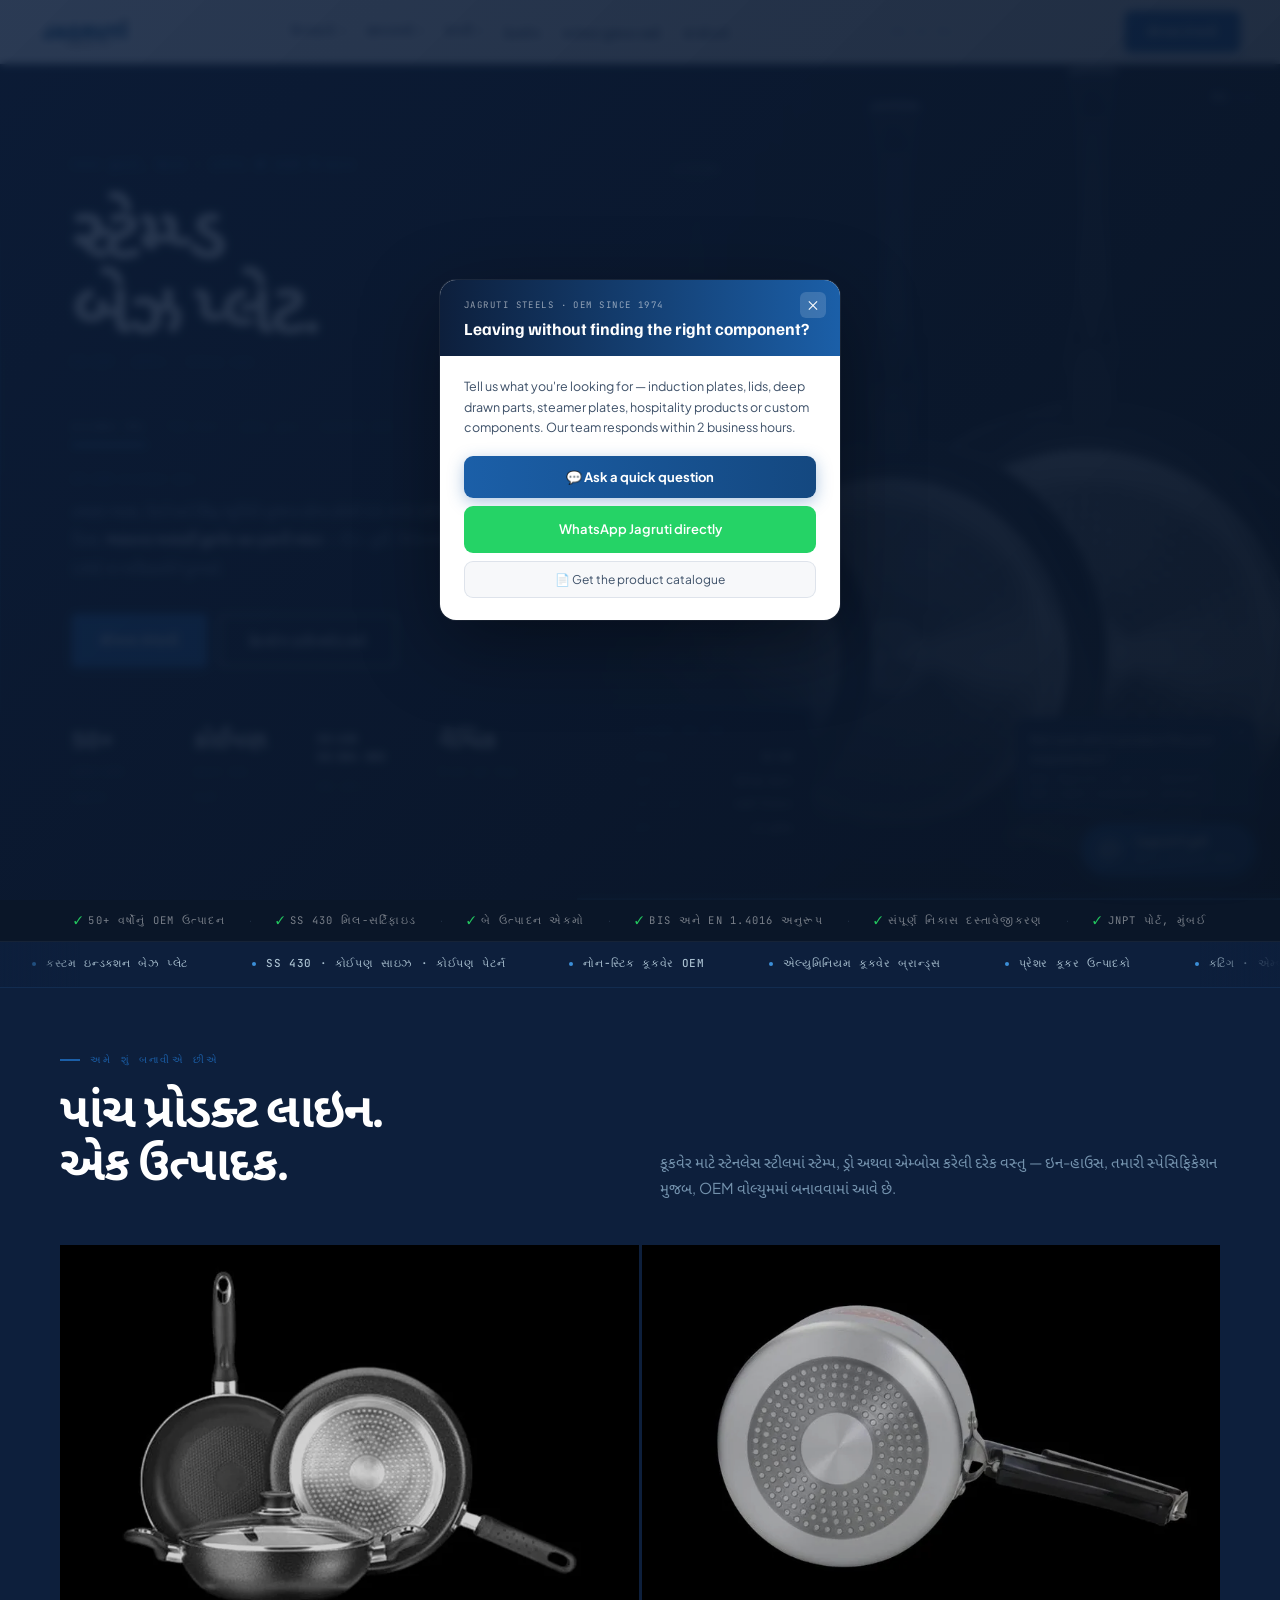
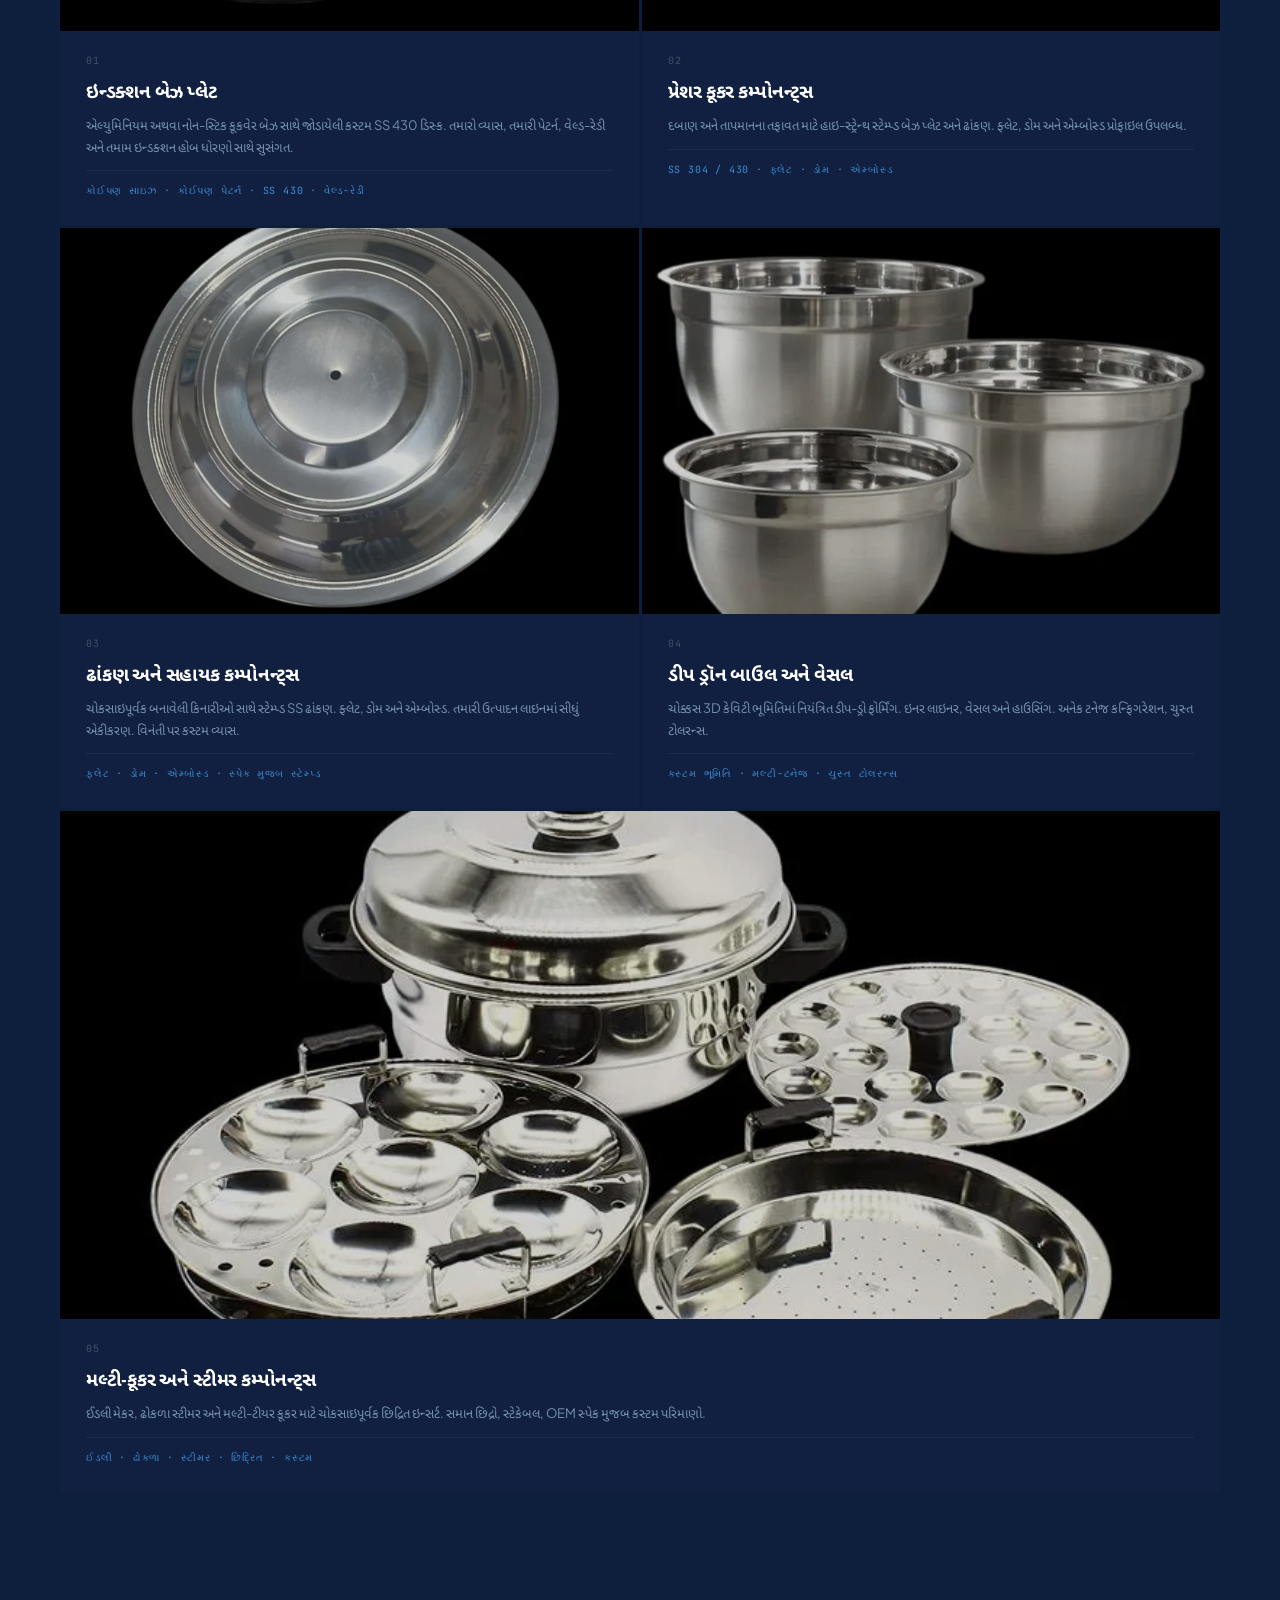
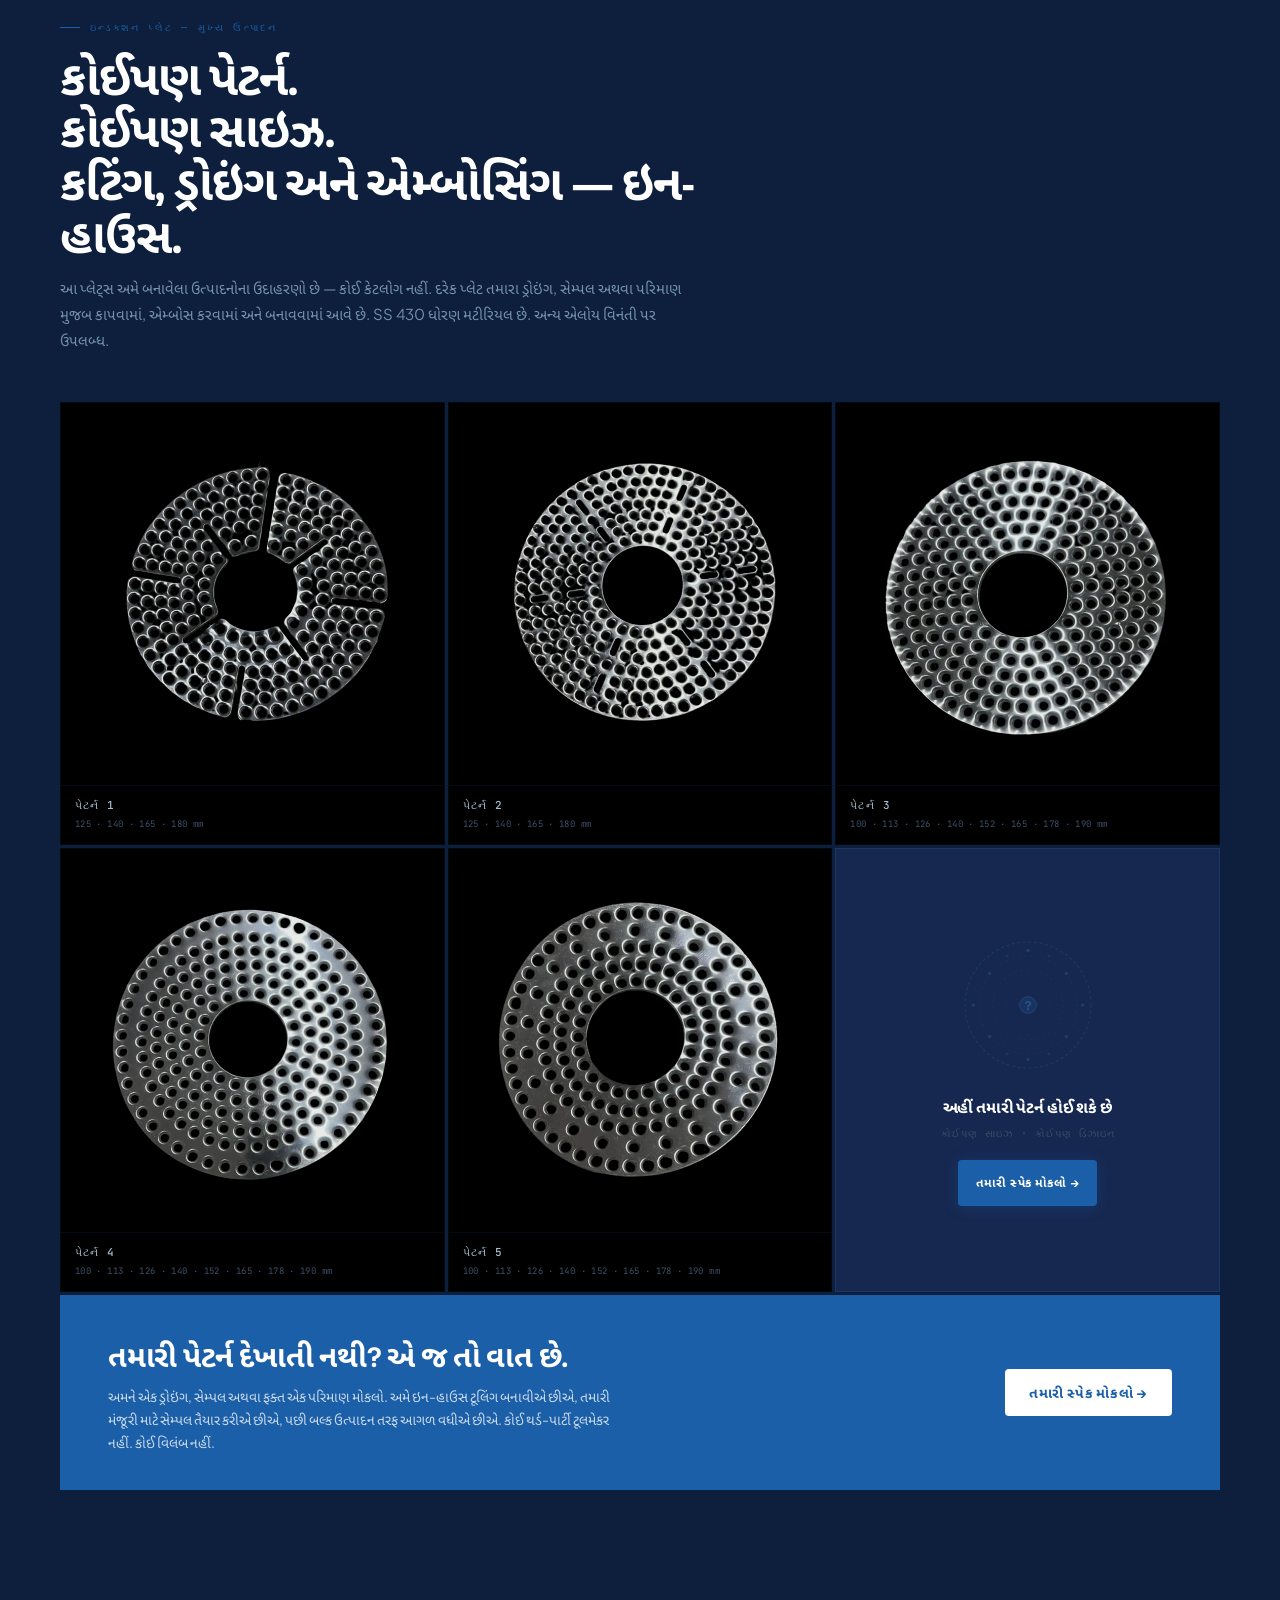
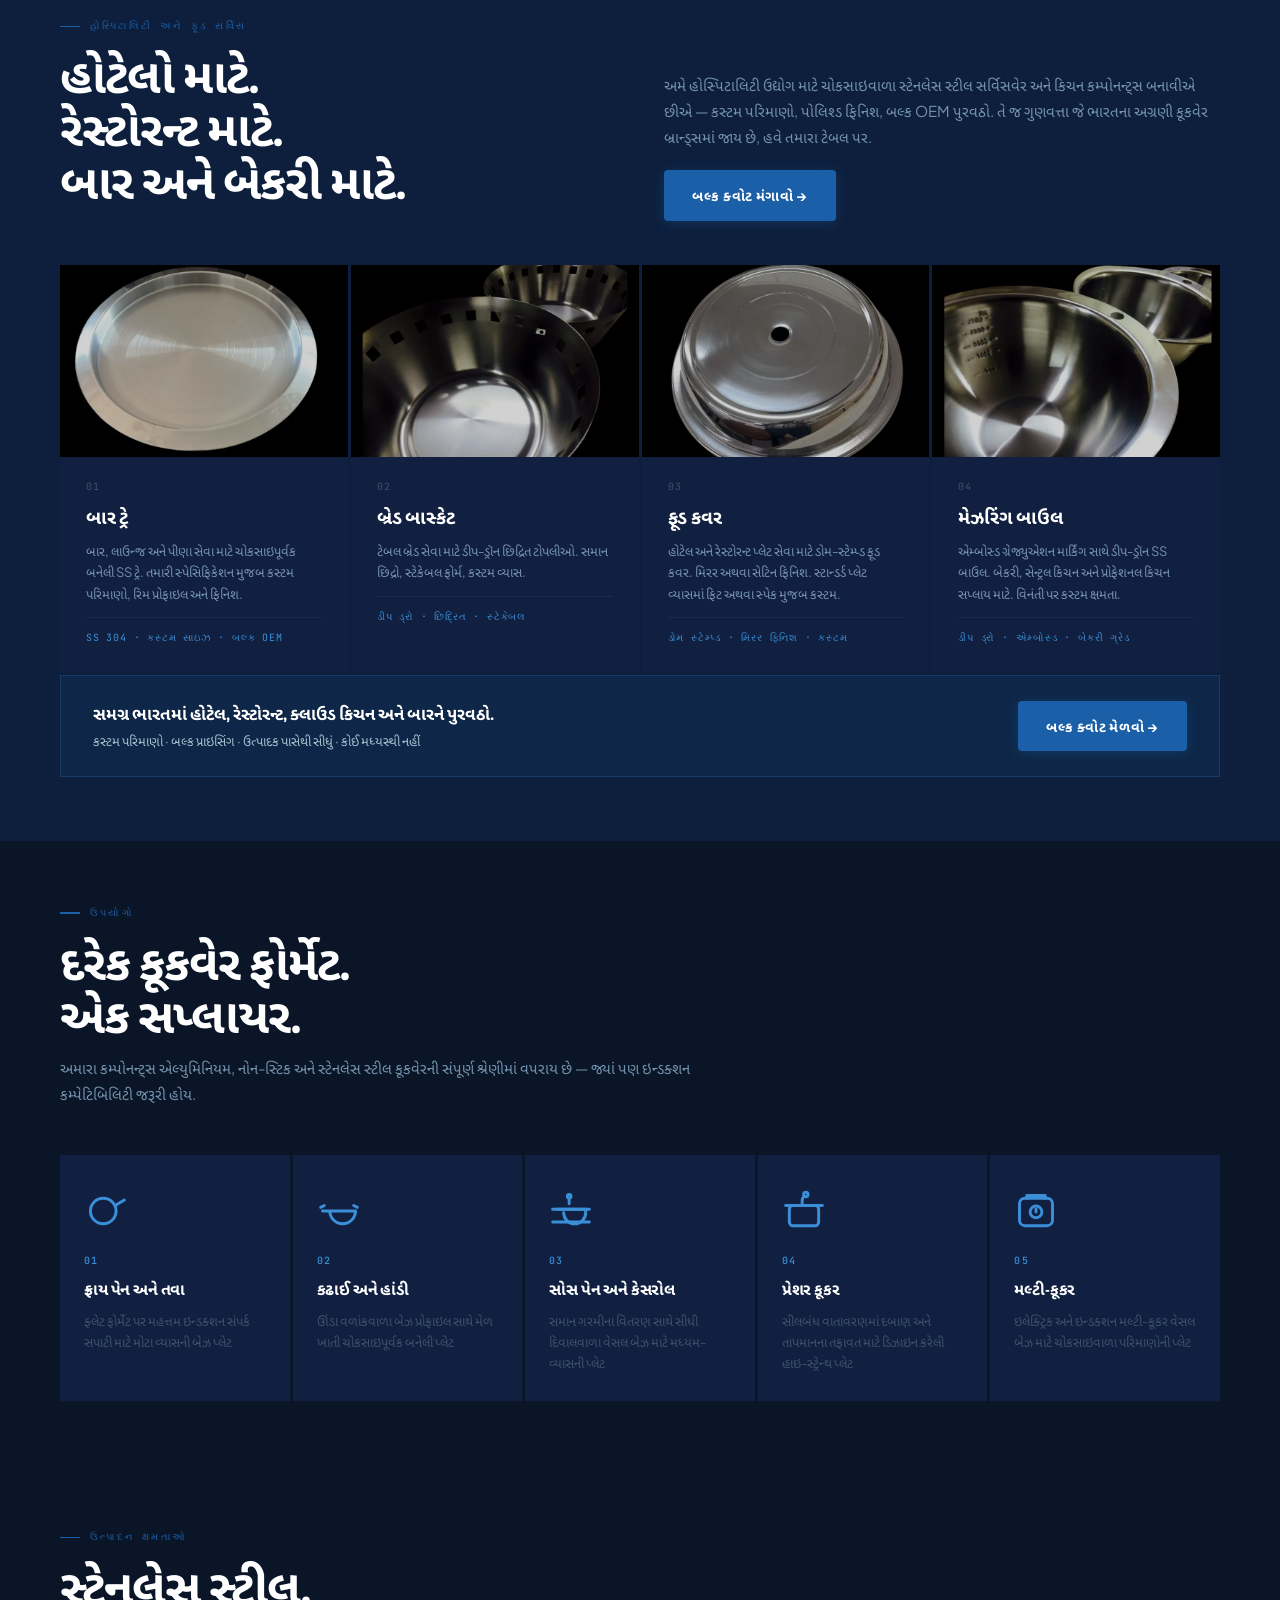
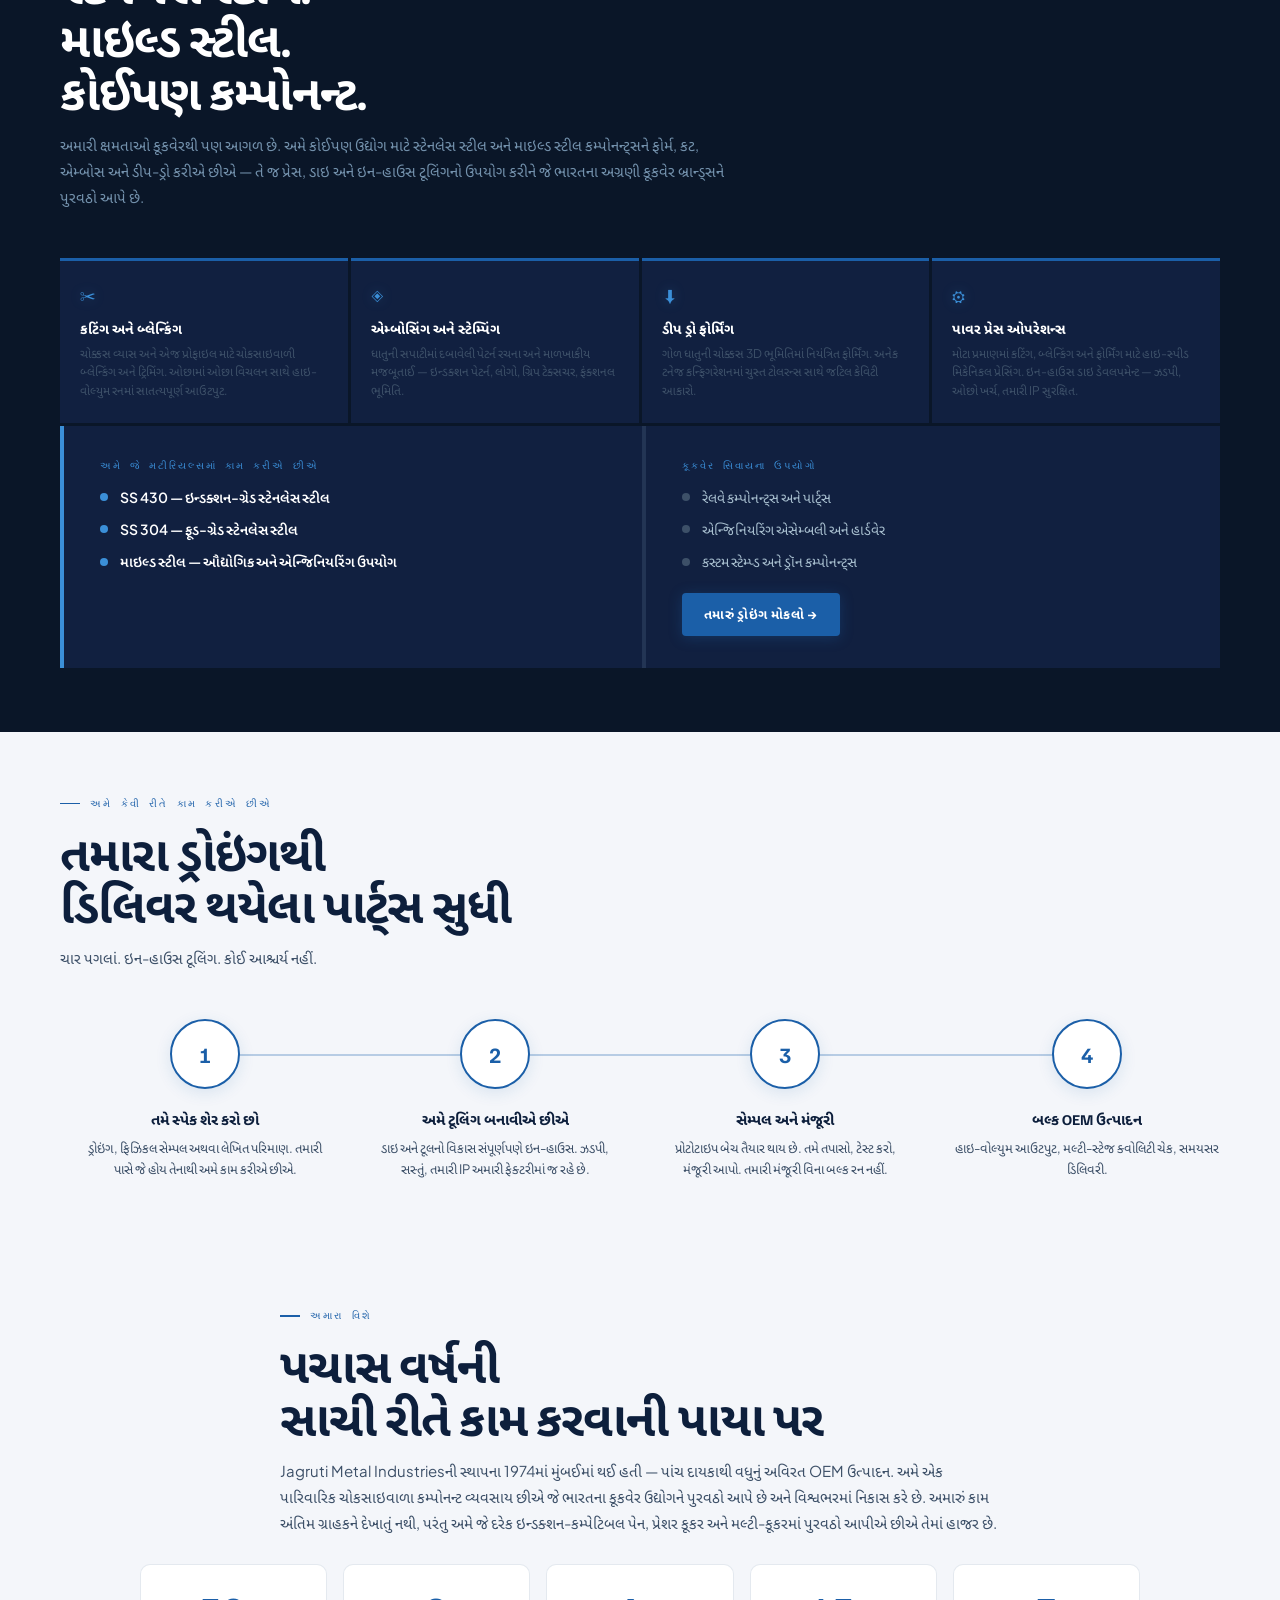
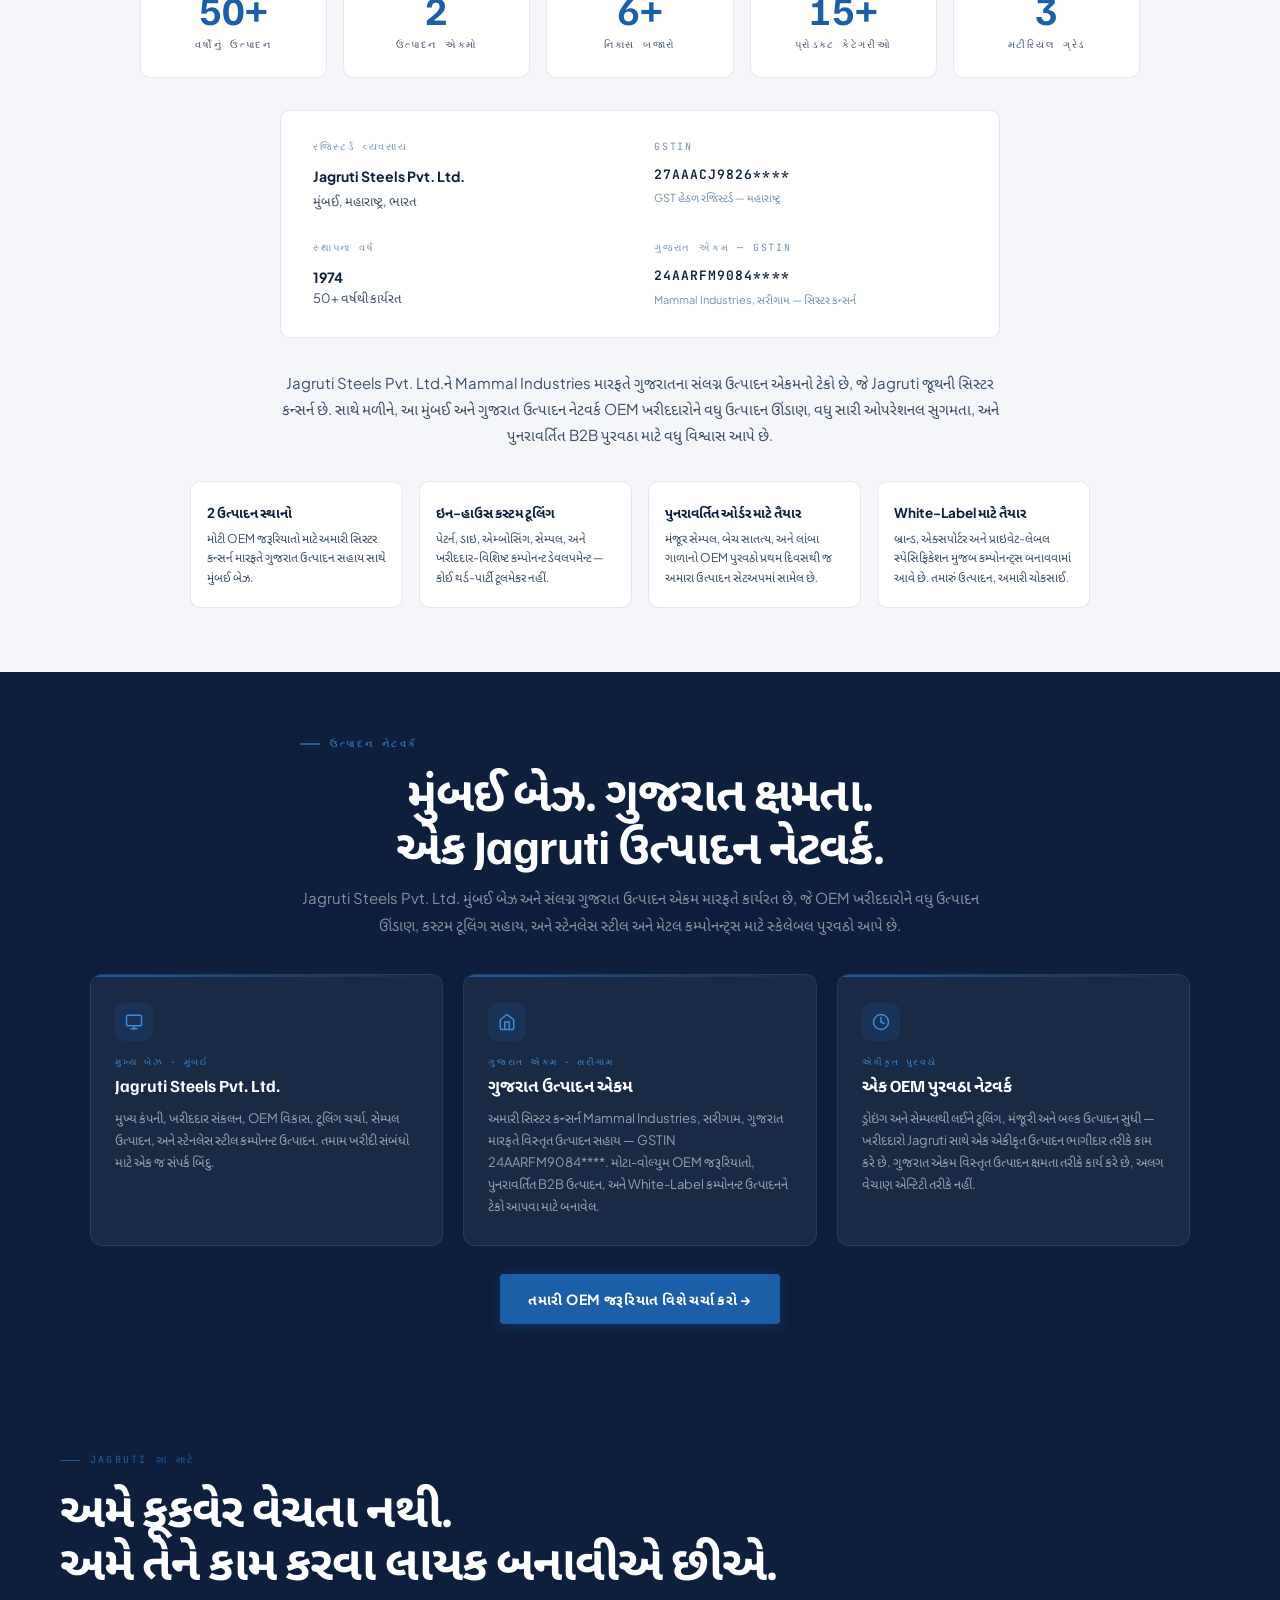
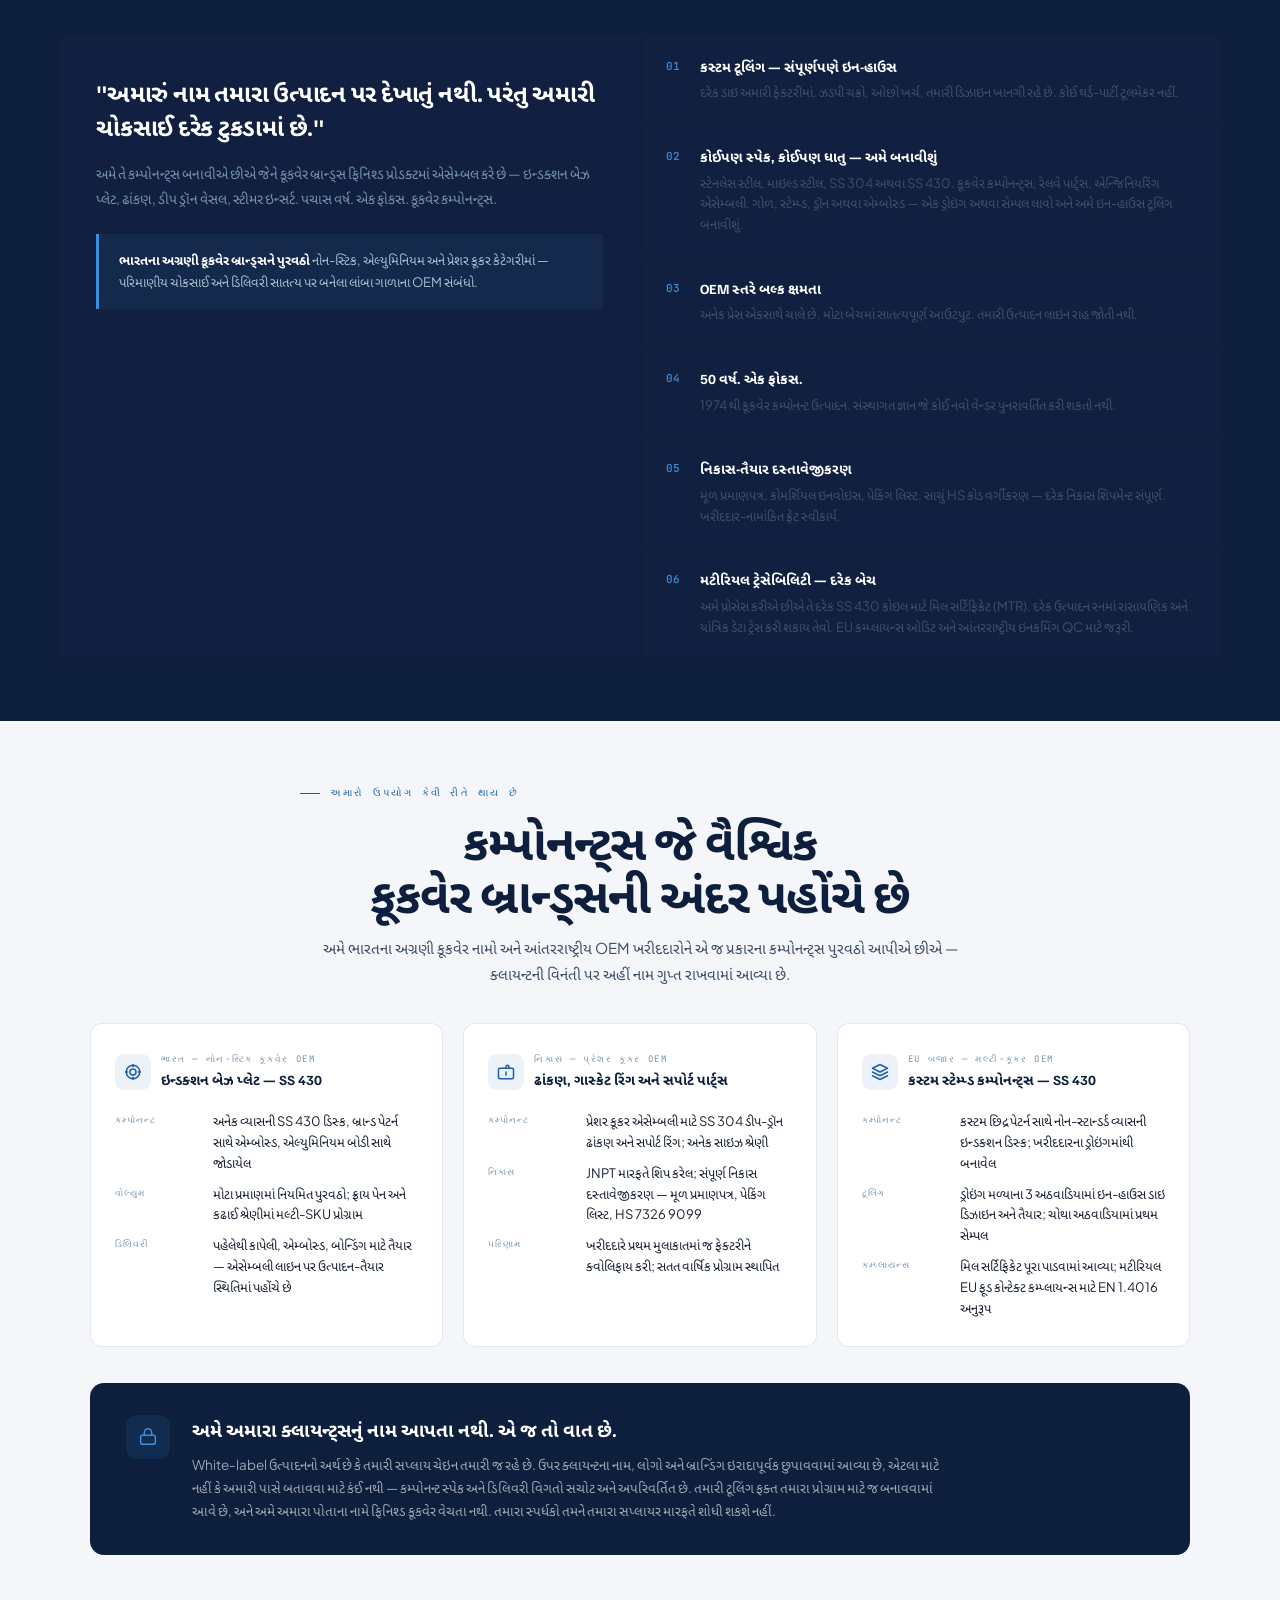
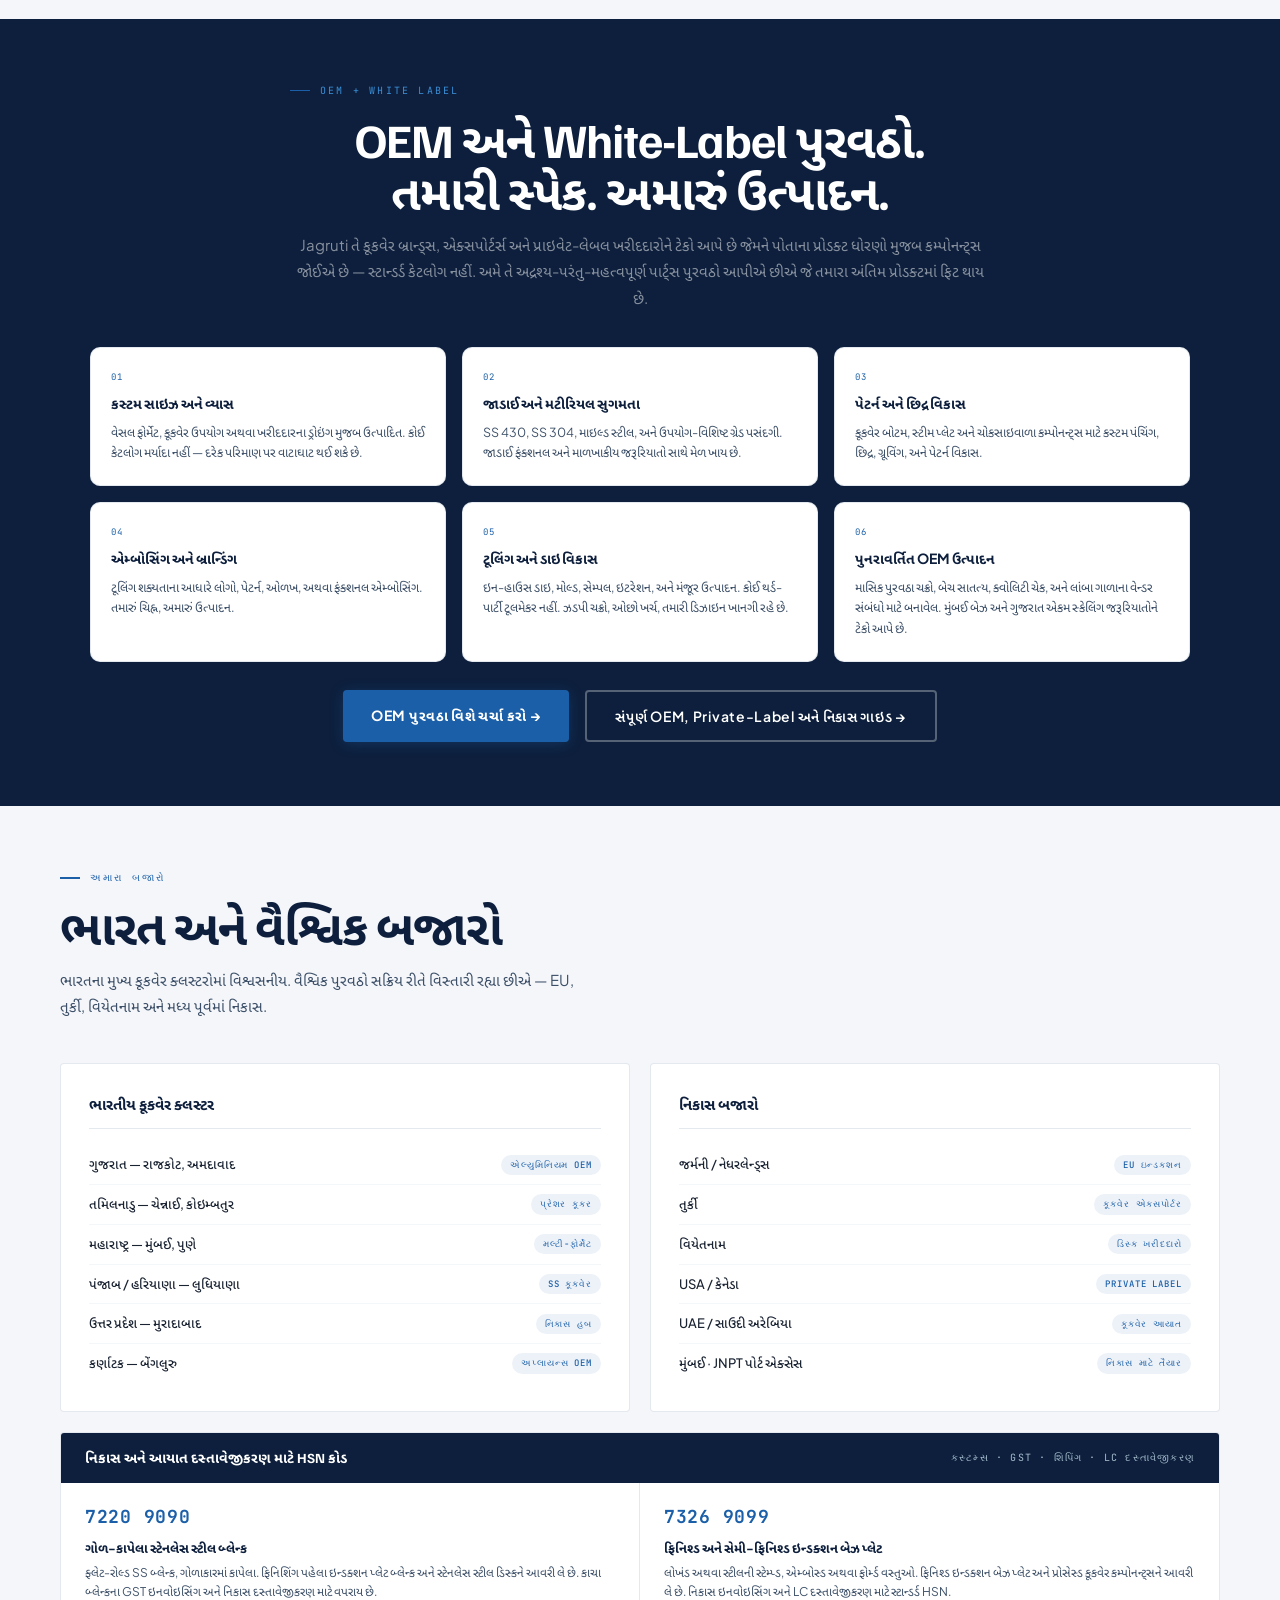
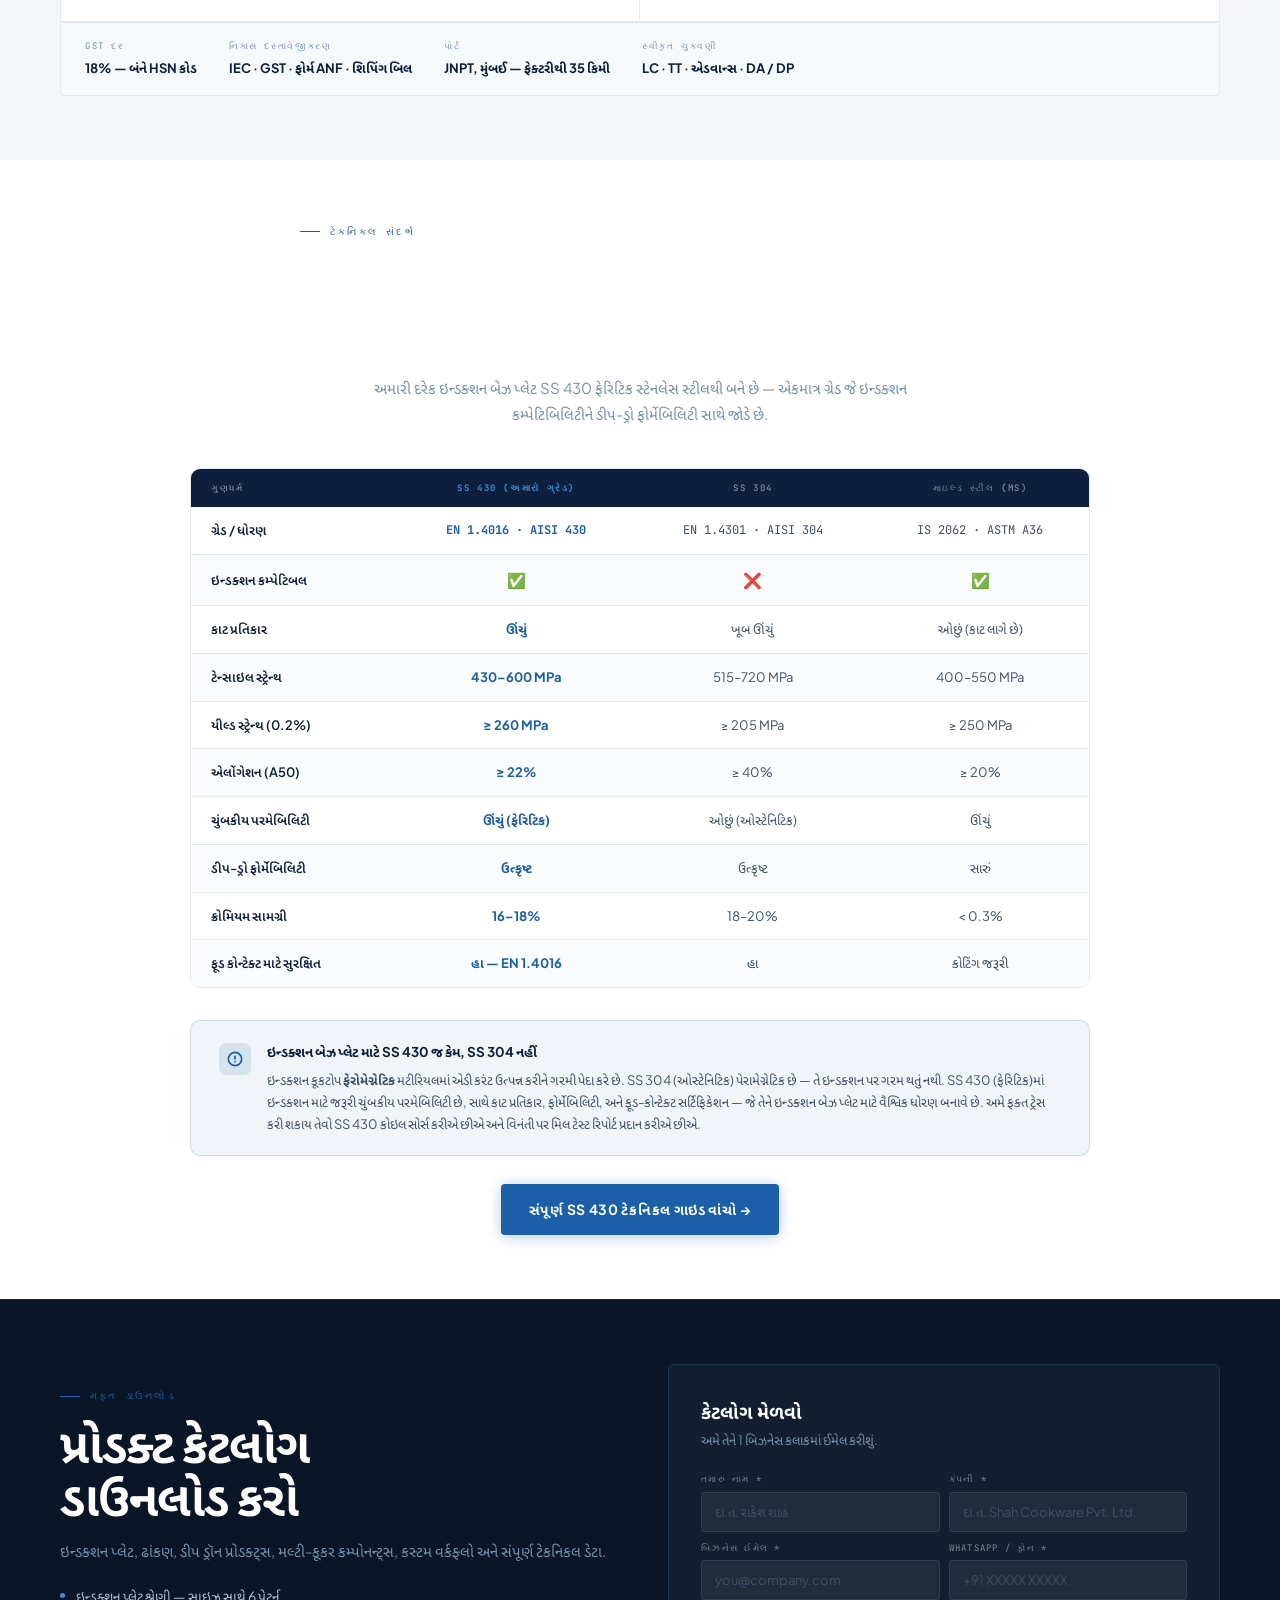
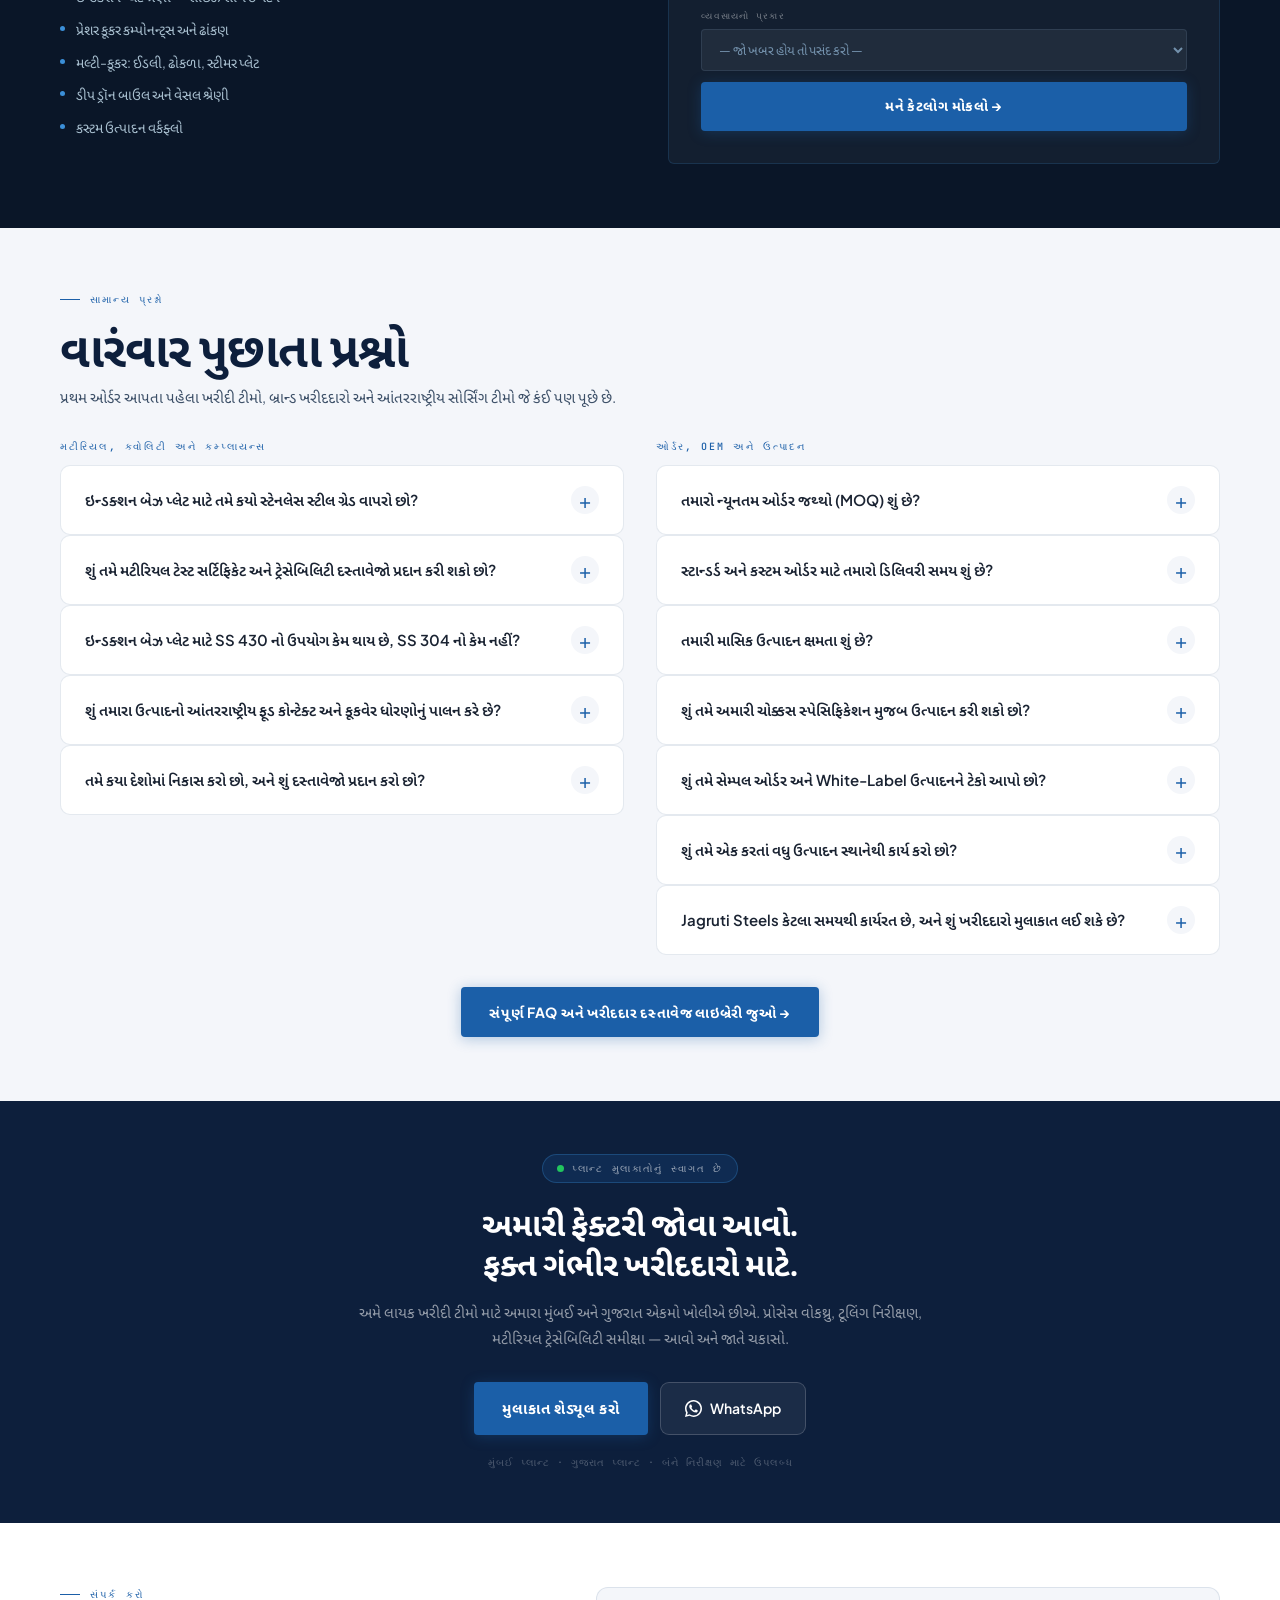
==== commit e0deff56: "Emphasize 50 years + factory-visit authenticity sitewide Homepage already carried this well (About s" ====
--- a/gu/index.html
+++ b/gu/index.html
@@ -222,6 +222,8 @@
 <!-- TRUST STRIP -->
 <div style="background:var(--navy-2);border-bottom:1.5px solid rgba(107,135,164,.12);padding:12px 40px;overflow:hidden">
   <div style="display:flex;align-items:center;justify-content:center;flex-wrap:wrap;gap:8px 24px">
+    <span style="font-family:var(--fm);font-size:10.5px;letter-spacing:.12em;color:rgba(255,255,255,.45);text-transform:uppercase;white-space:nowrap"><span style="color:#22c55e;margin-right:5px">✓</span>50+ વર્ષોનું OEM ઉત્પાદન</span>
+    <span style="color:rgba(107,135,164,.3);font-size:10px">·</span>
     <span style="font-family:var(--fm);font-size:10.5px;letter-spacing:.12em;color:rgba(255,255,255,.45);text-transform:uppercase;white-space:nowrap"><span style="color:#22c55e;margin-right:5px">✓</span>SS 430 મિલ-સર્ટિફાઇડ</span>
     <span style="color:rgba(107,135,164,.3);font-size:10px">·</span>
     <span style="font-family:var(--fm);font-size:10.5px;letter-spacing:.12em;color:rgba(255,255,255,.45);text-transform:uppercase;white-space:nowrap"><span style="color:#22c55e;margin-right:5px">✓</span>બે ઉત્પાદન એકમો</span>
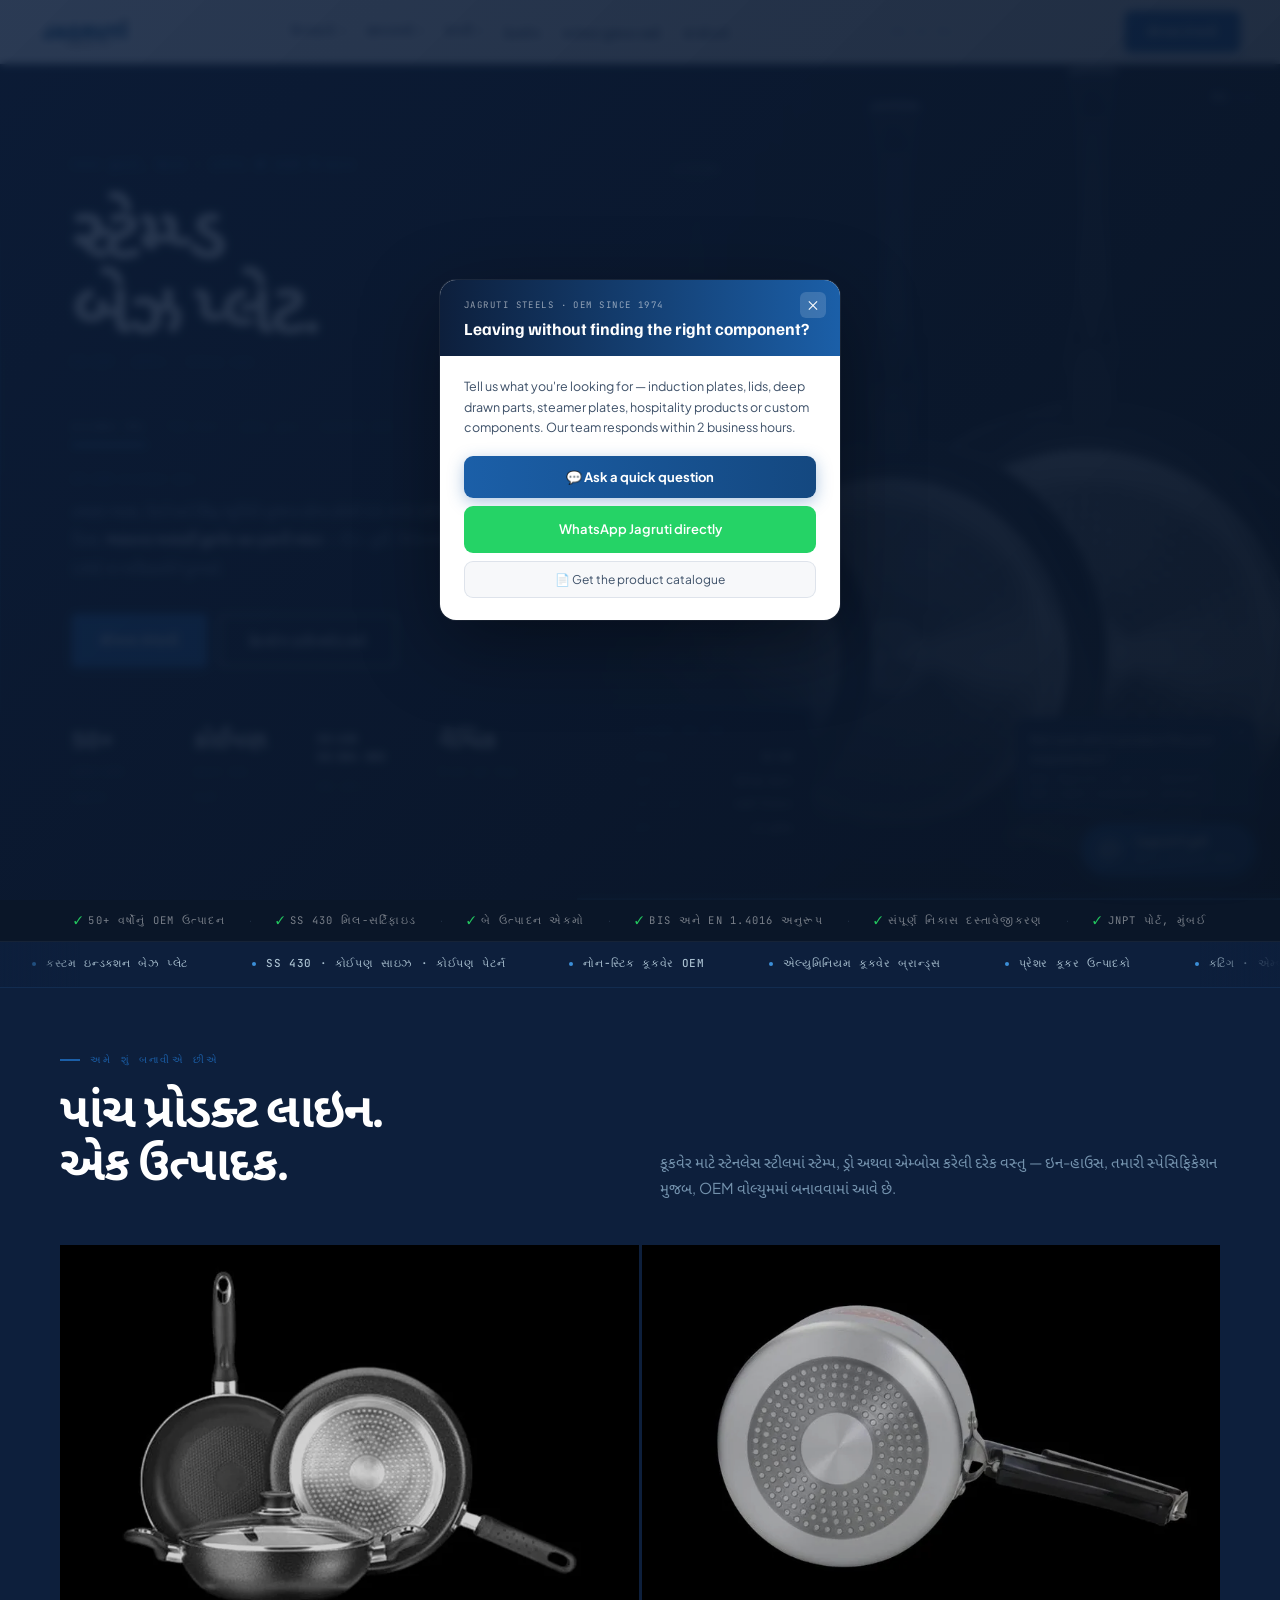
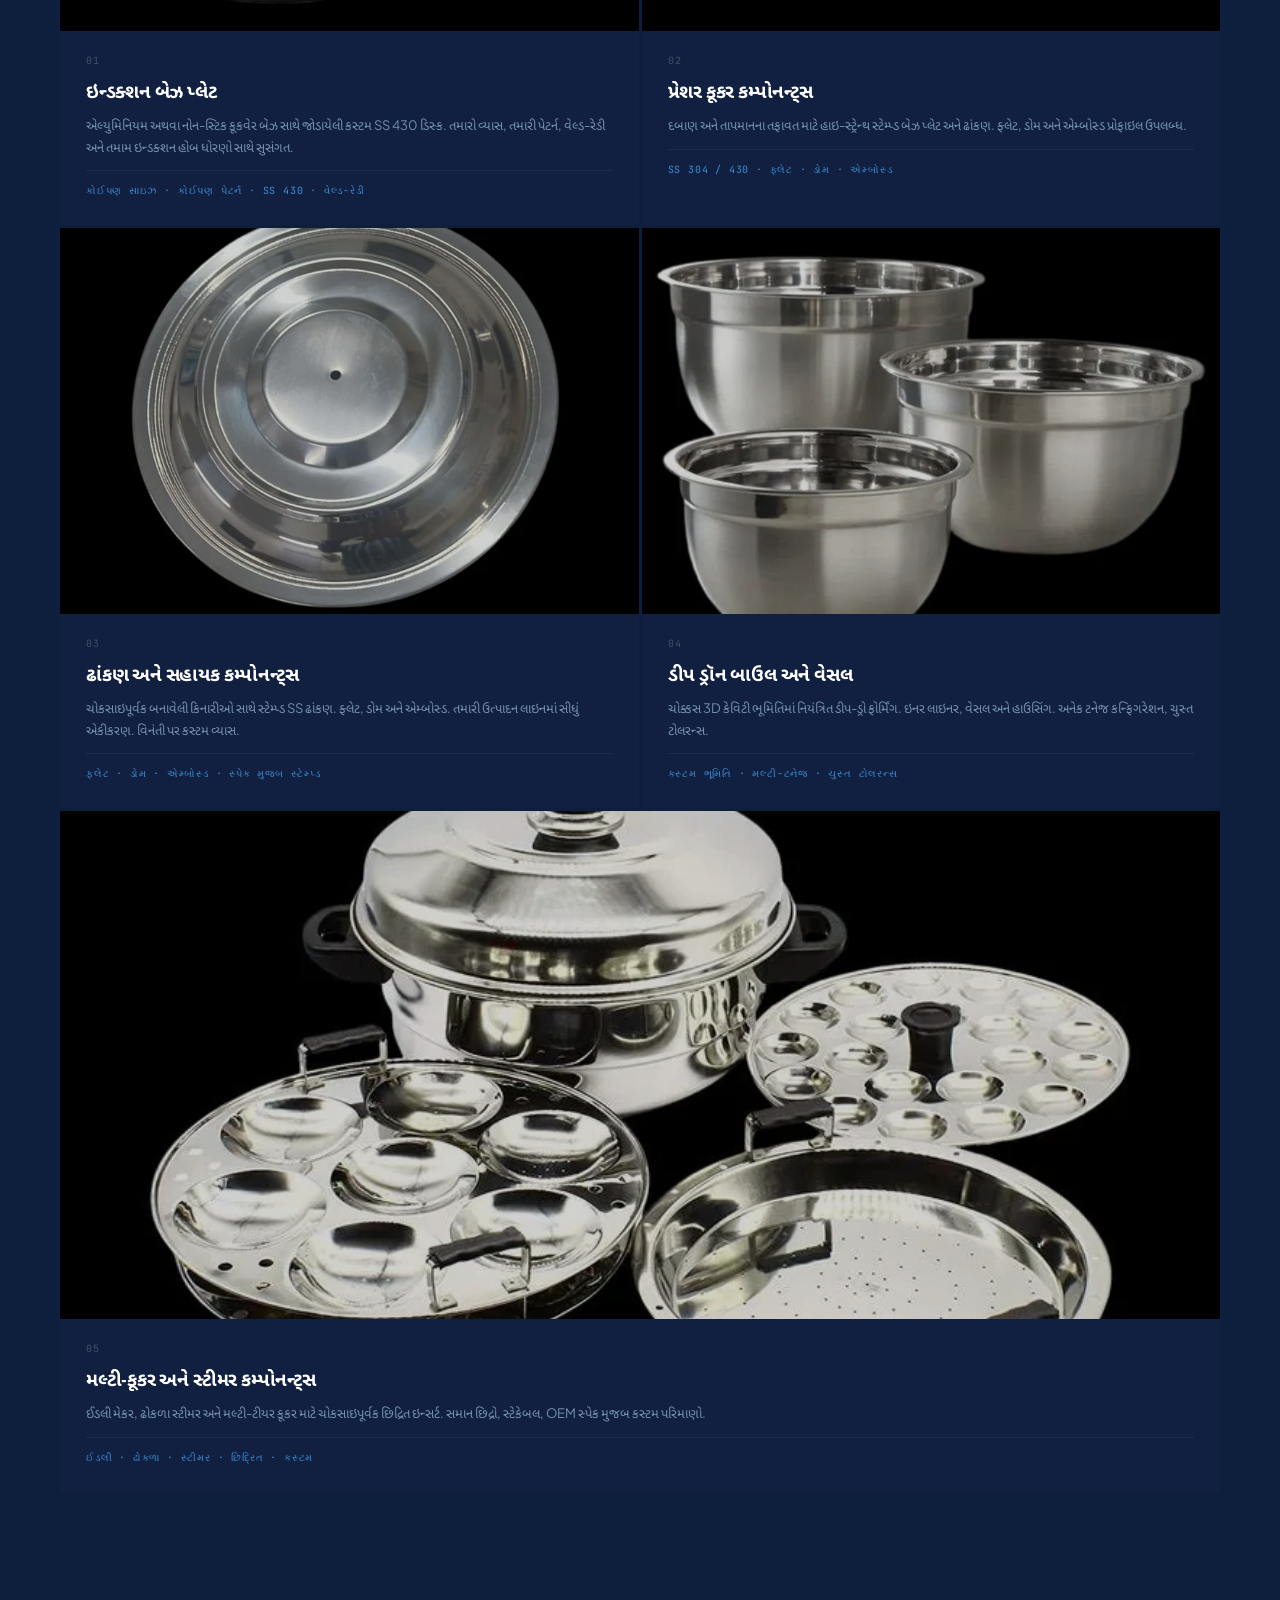
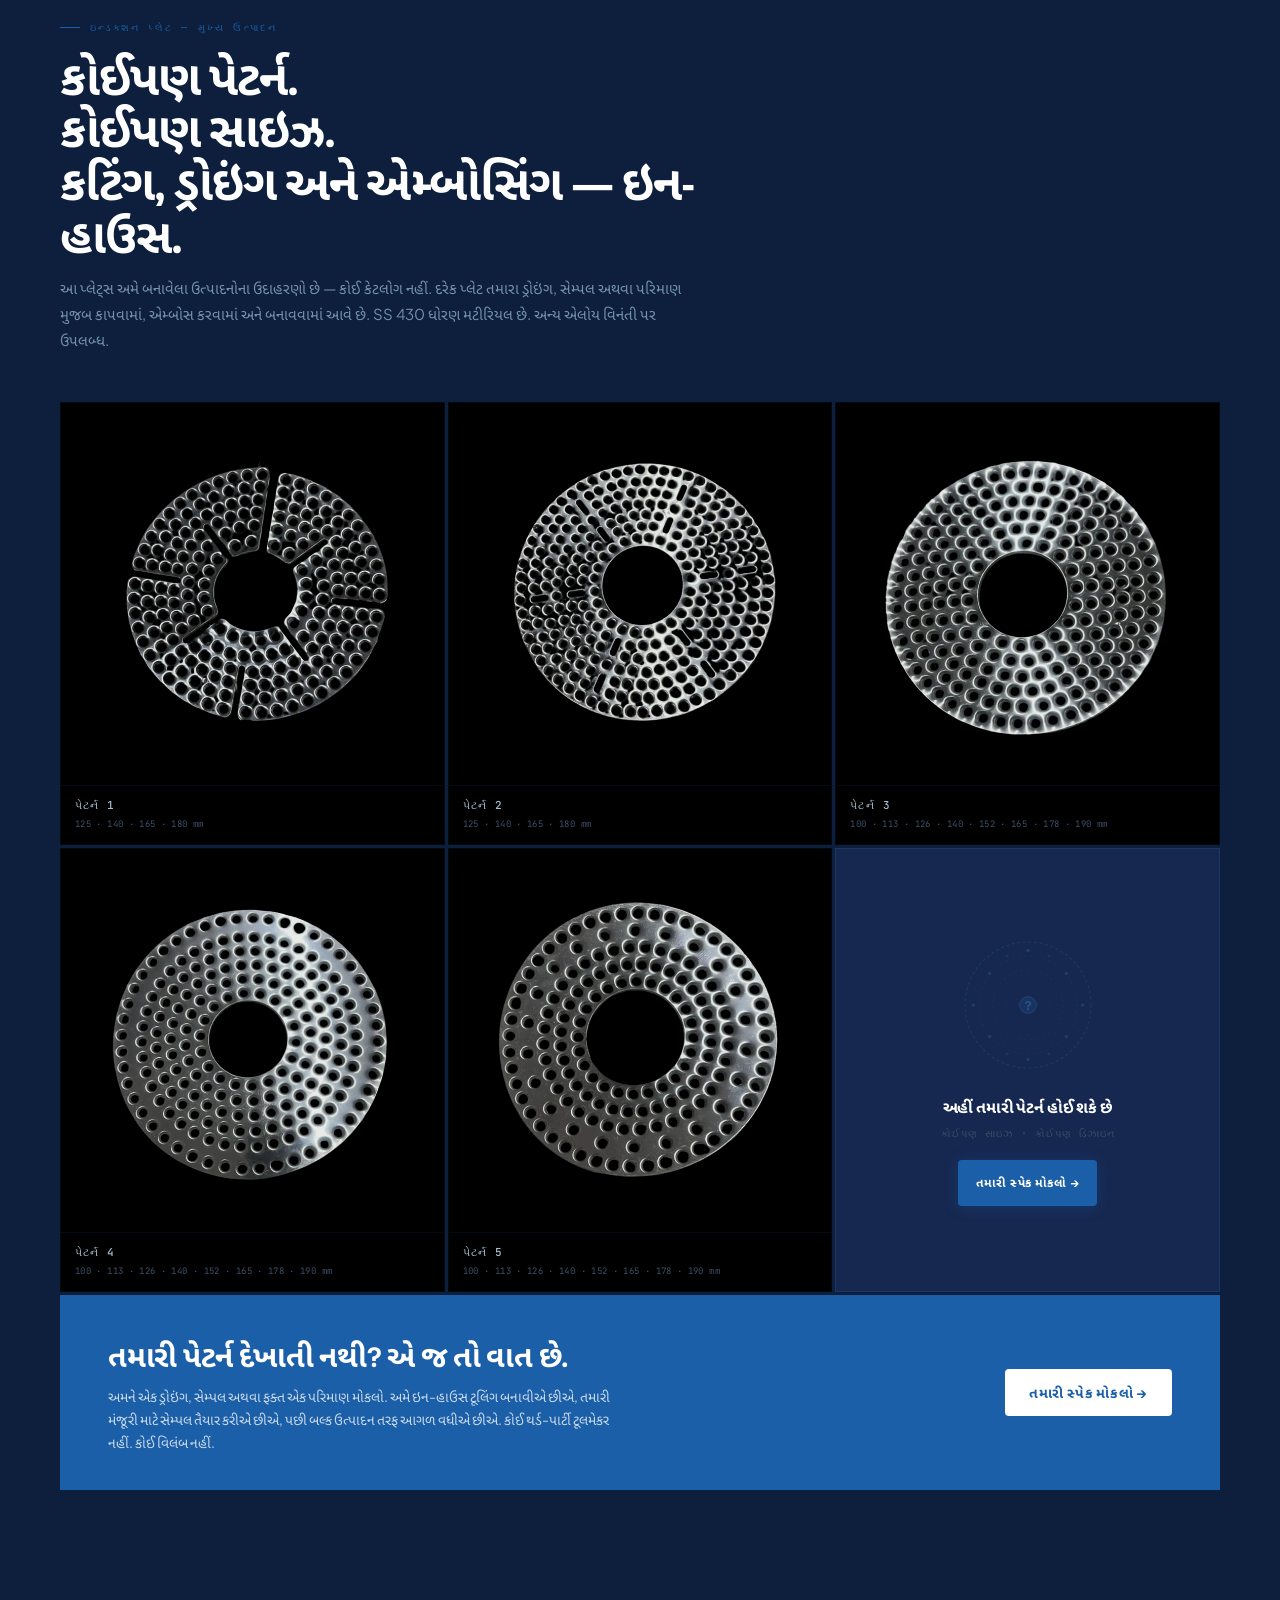
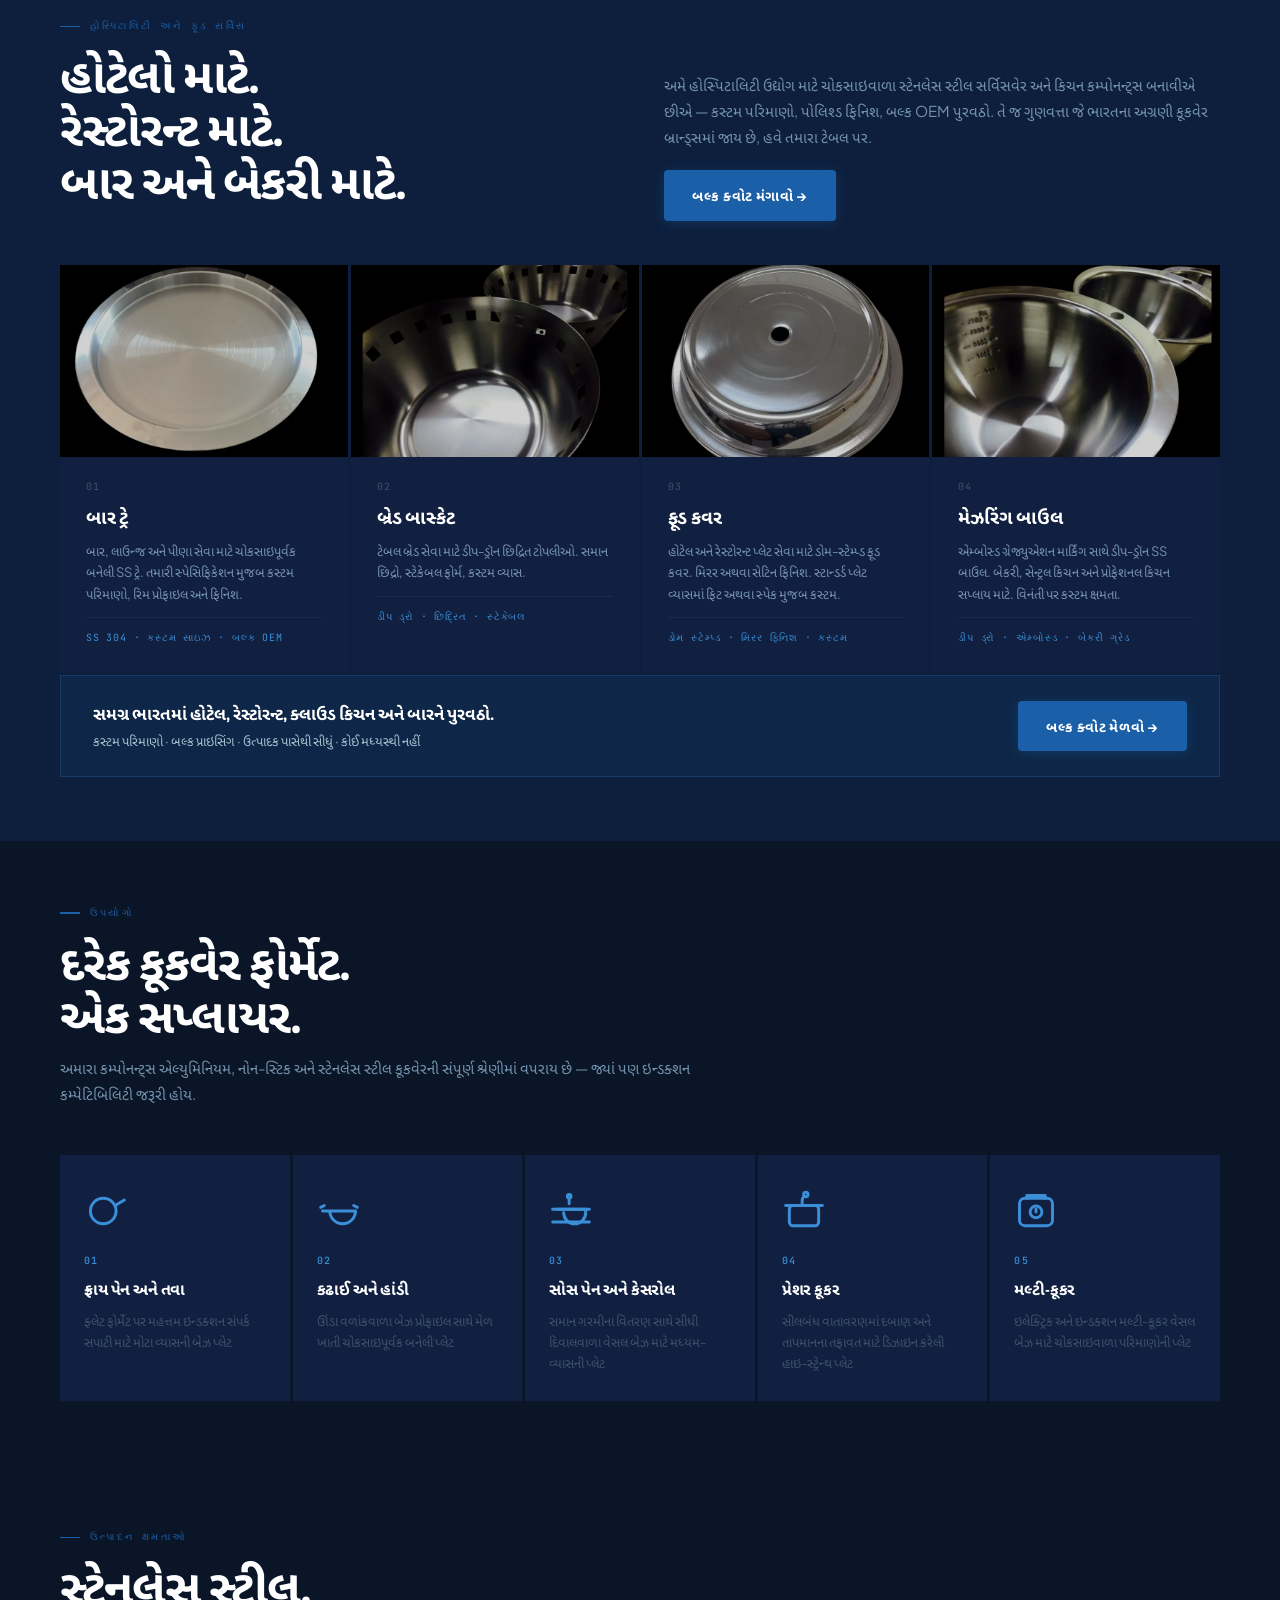
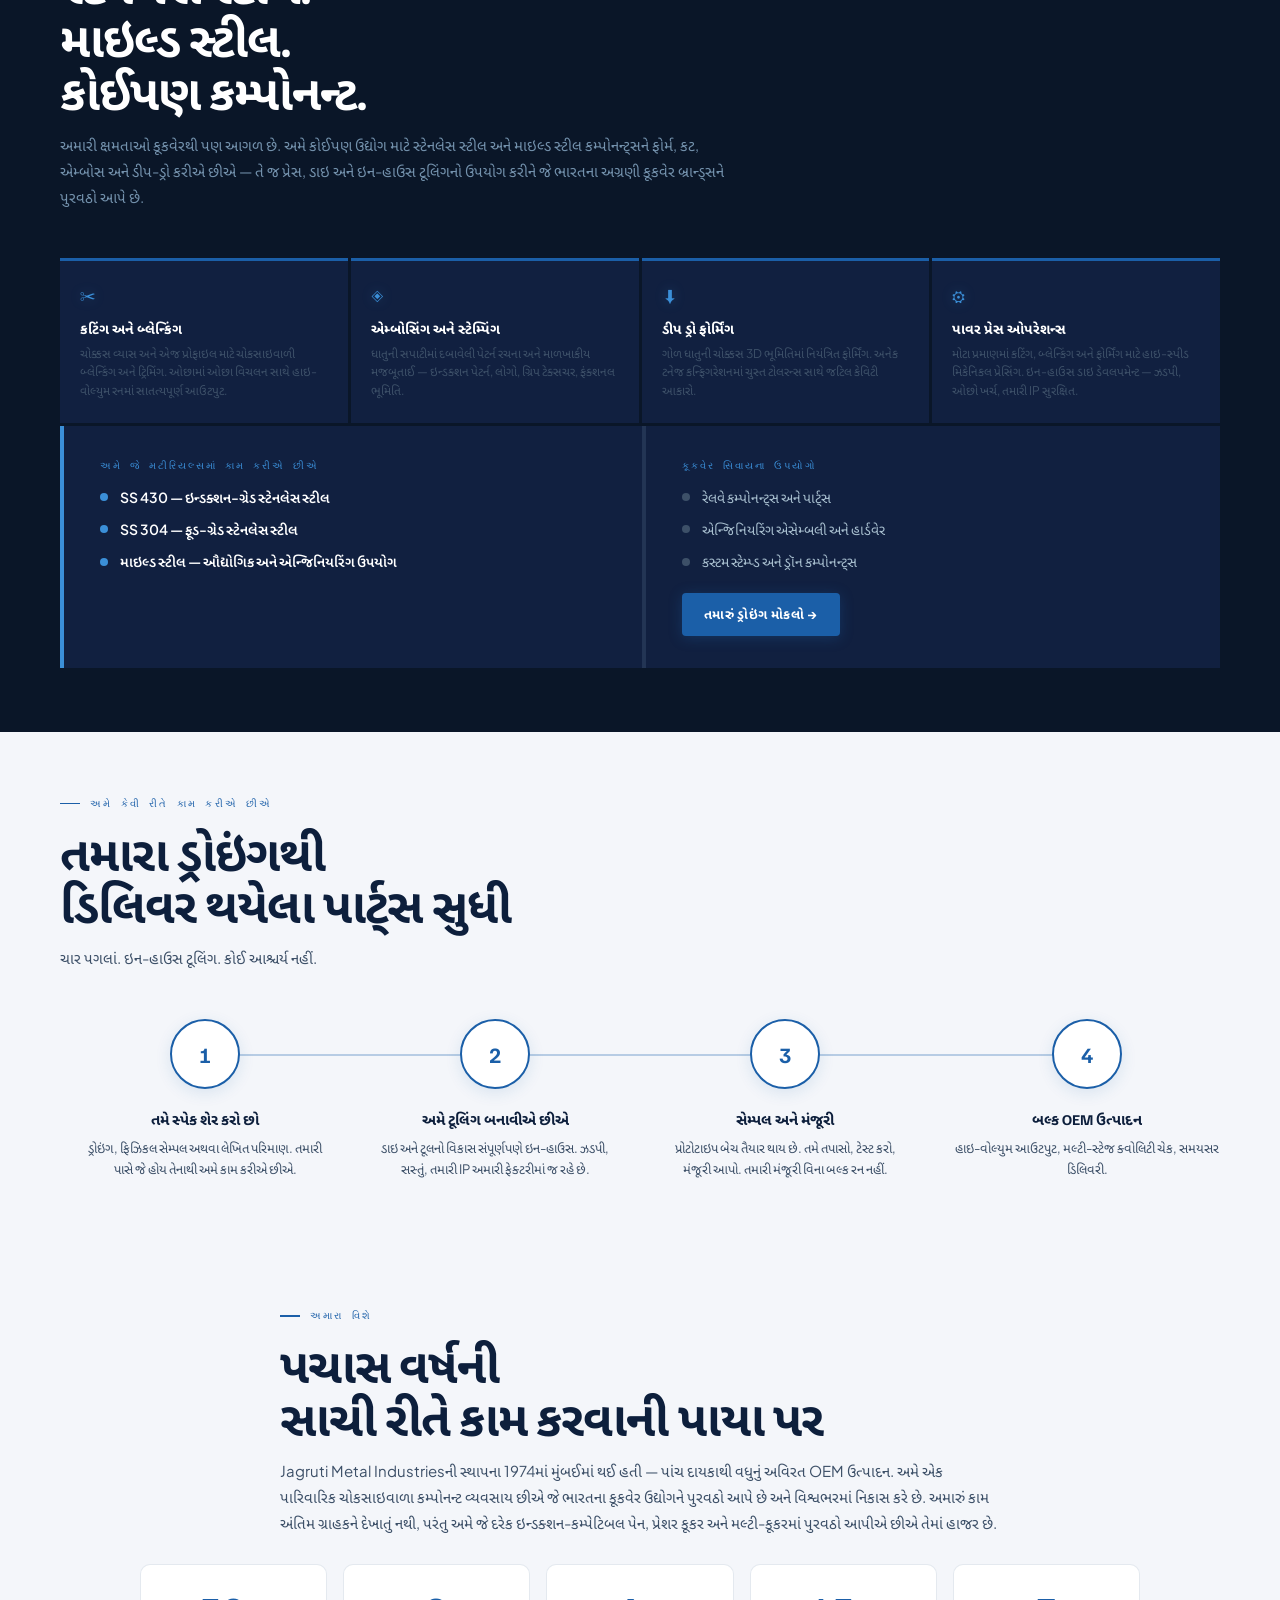
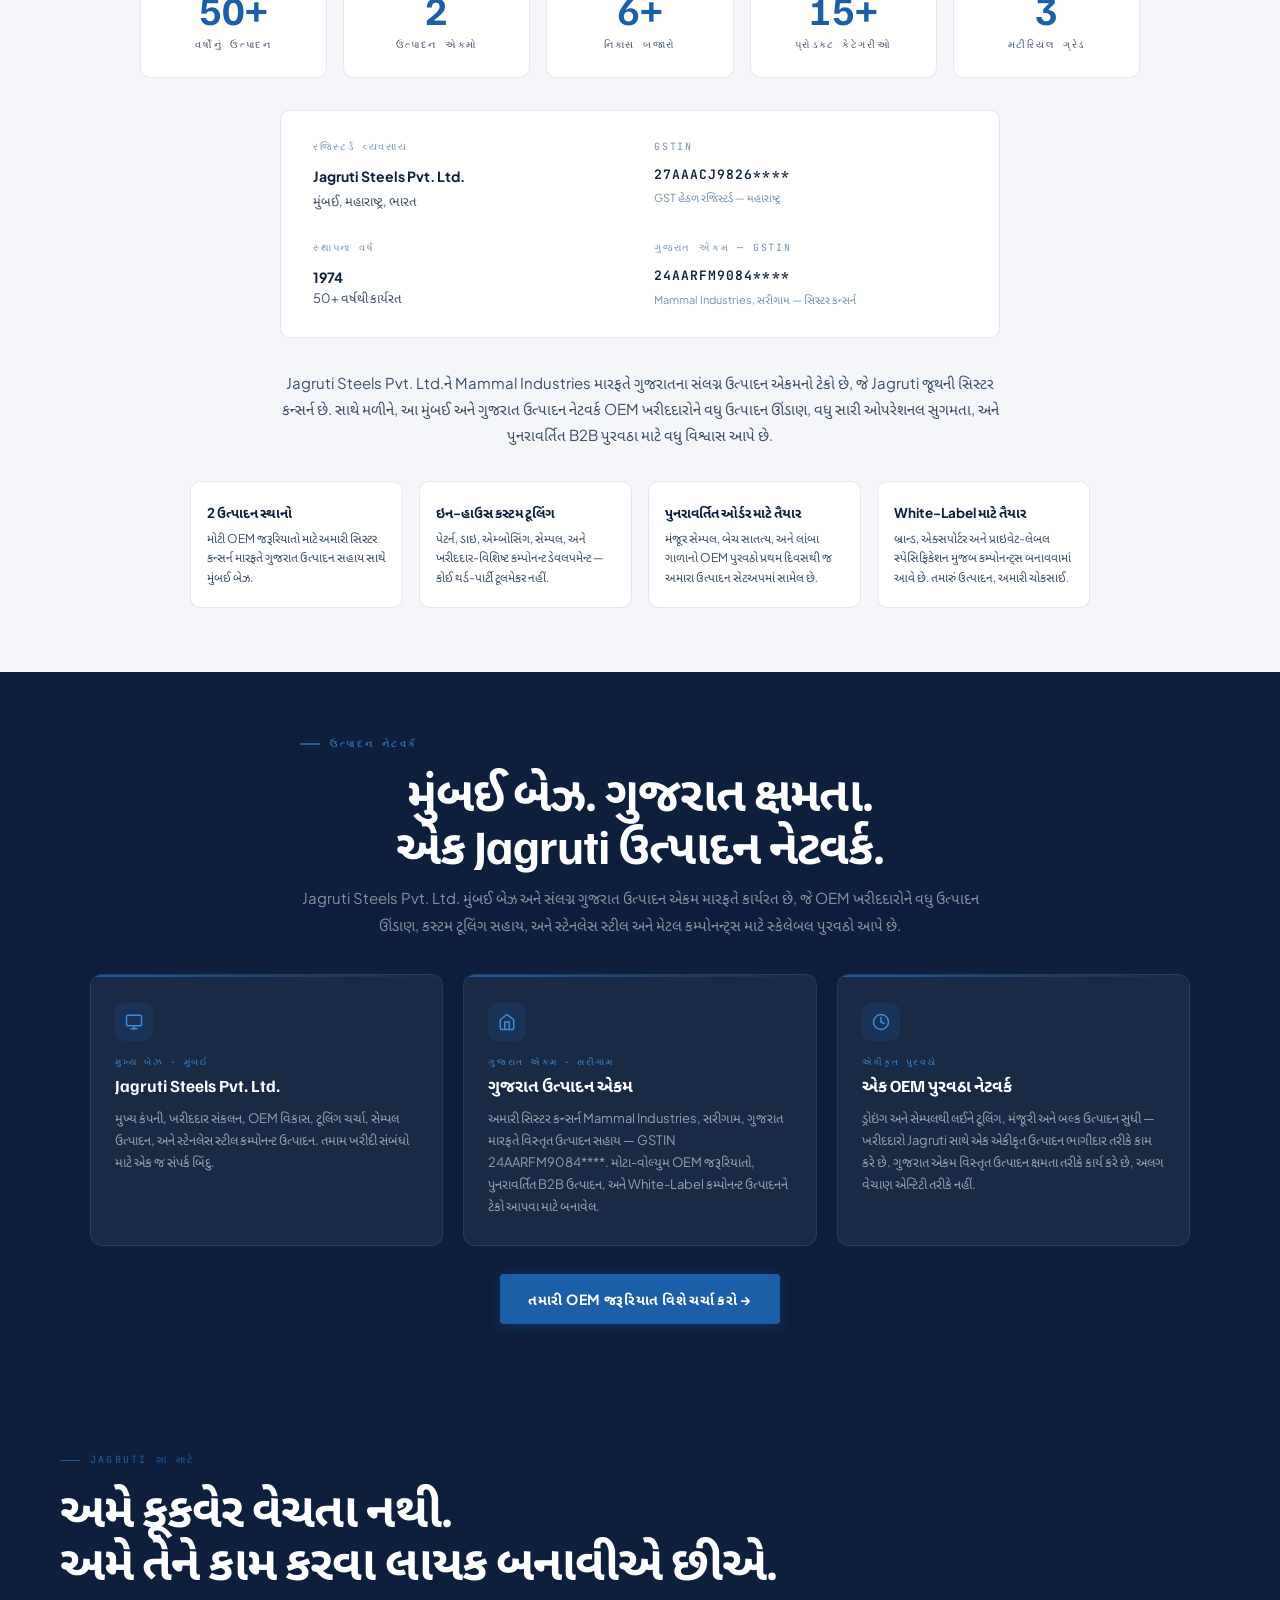
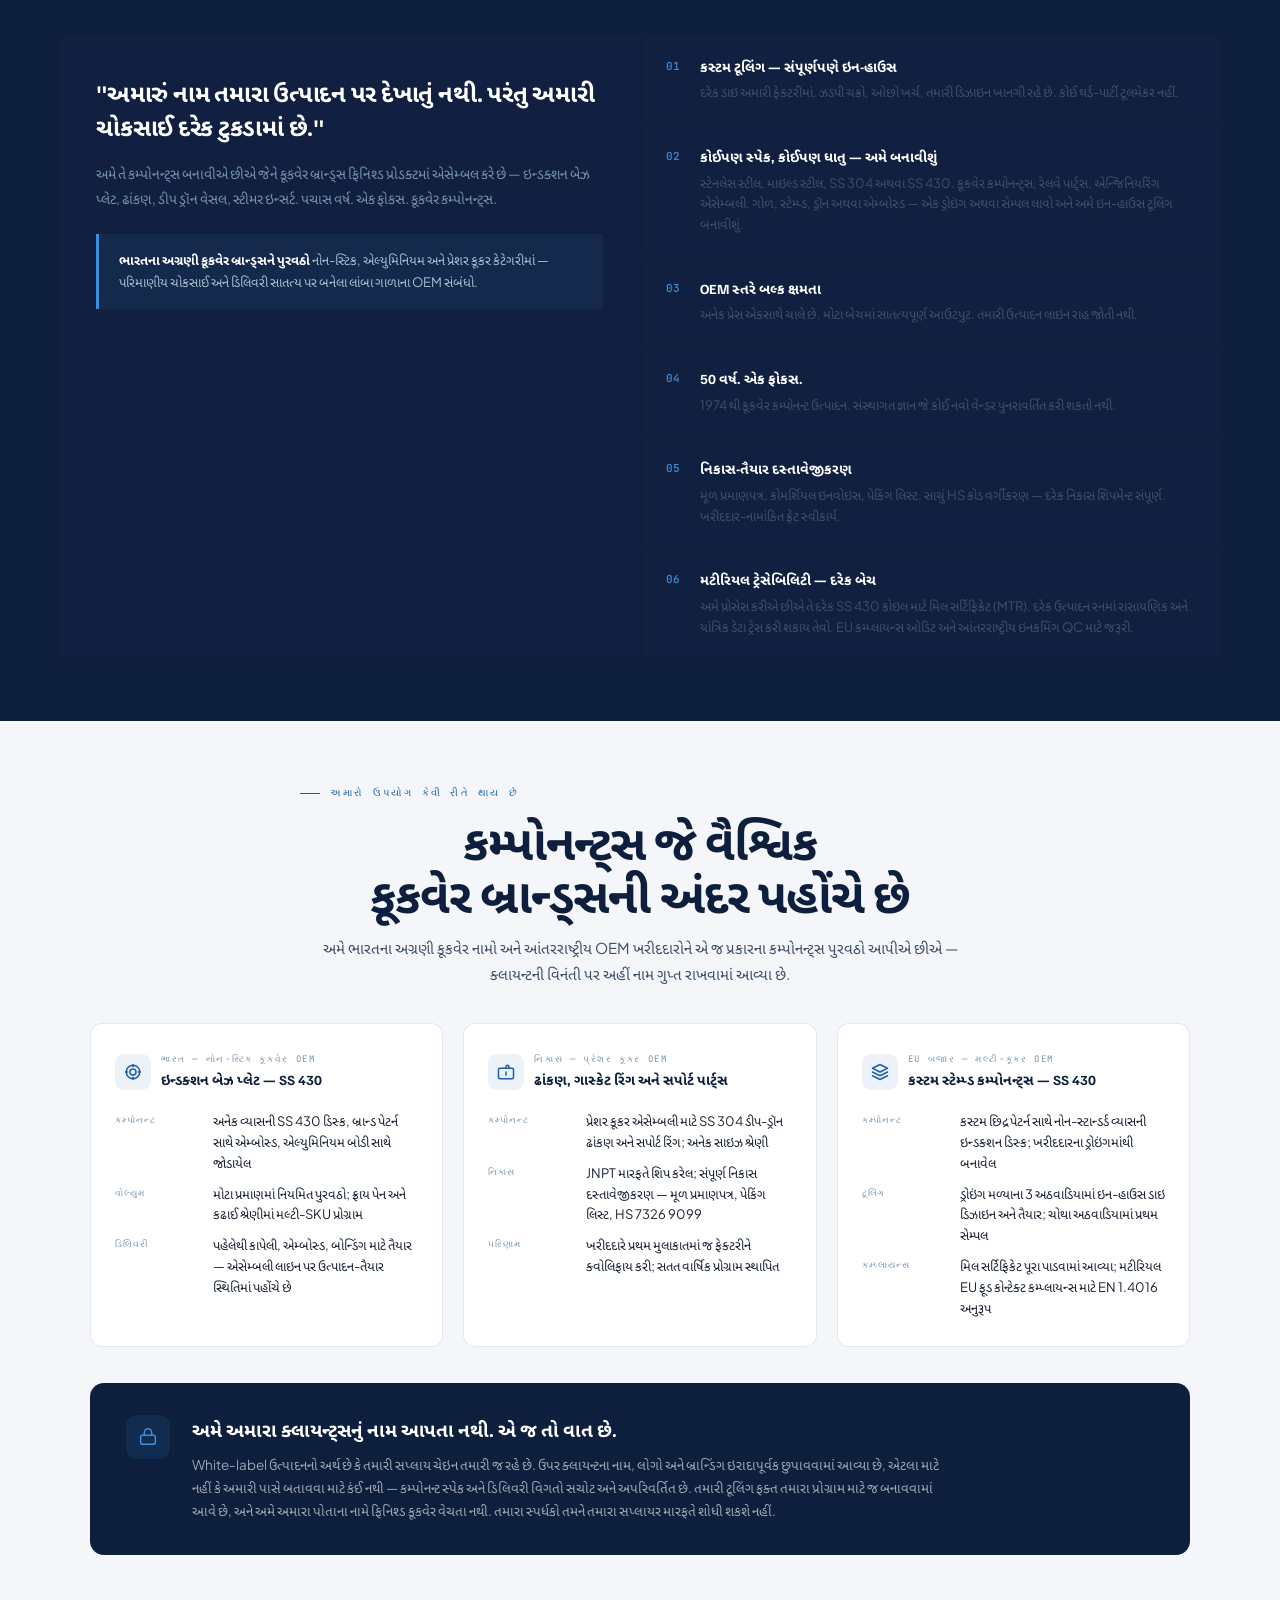
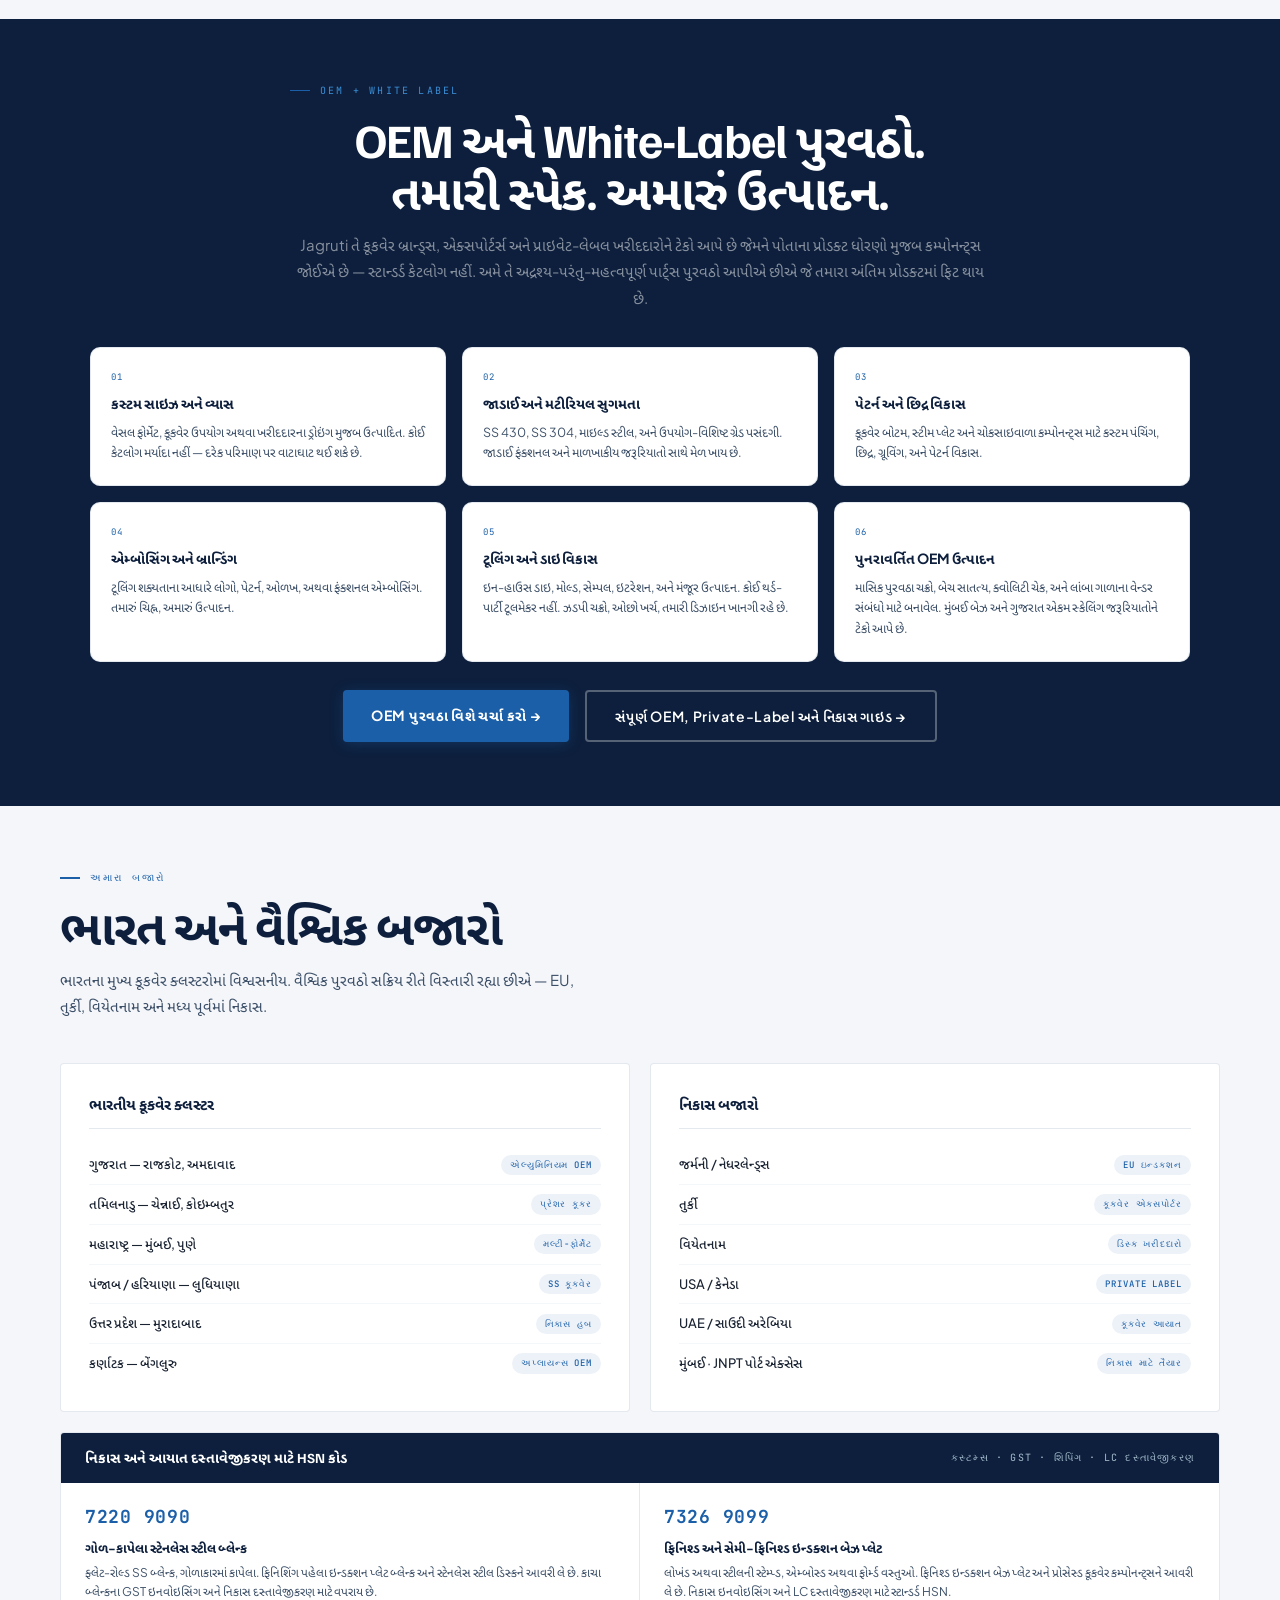
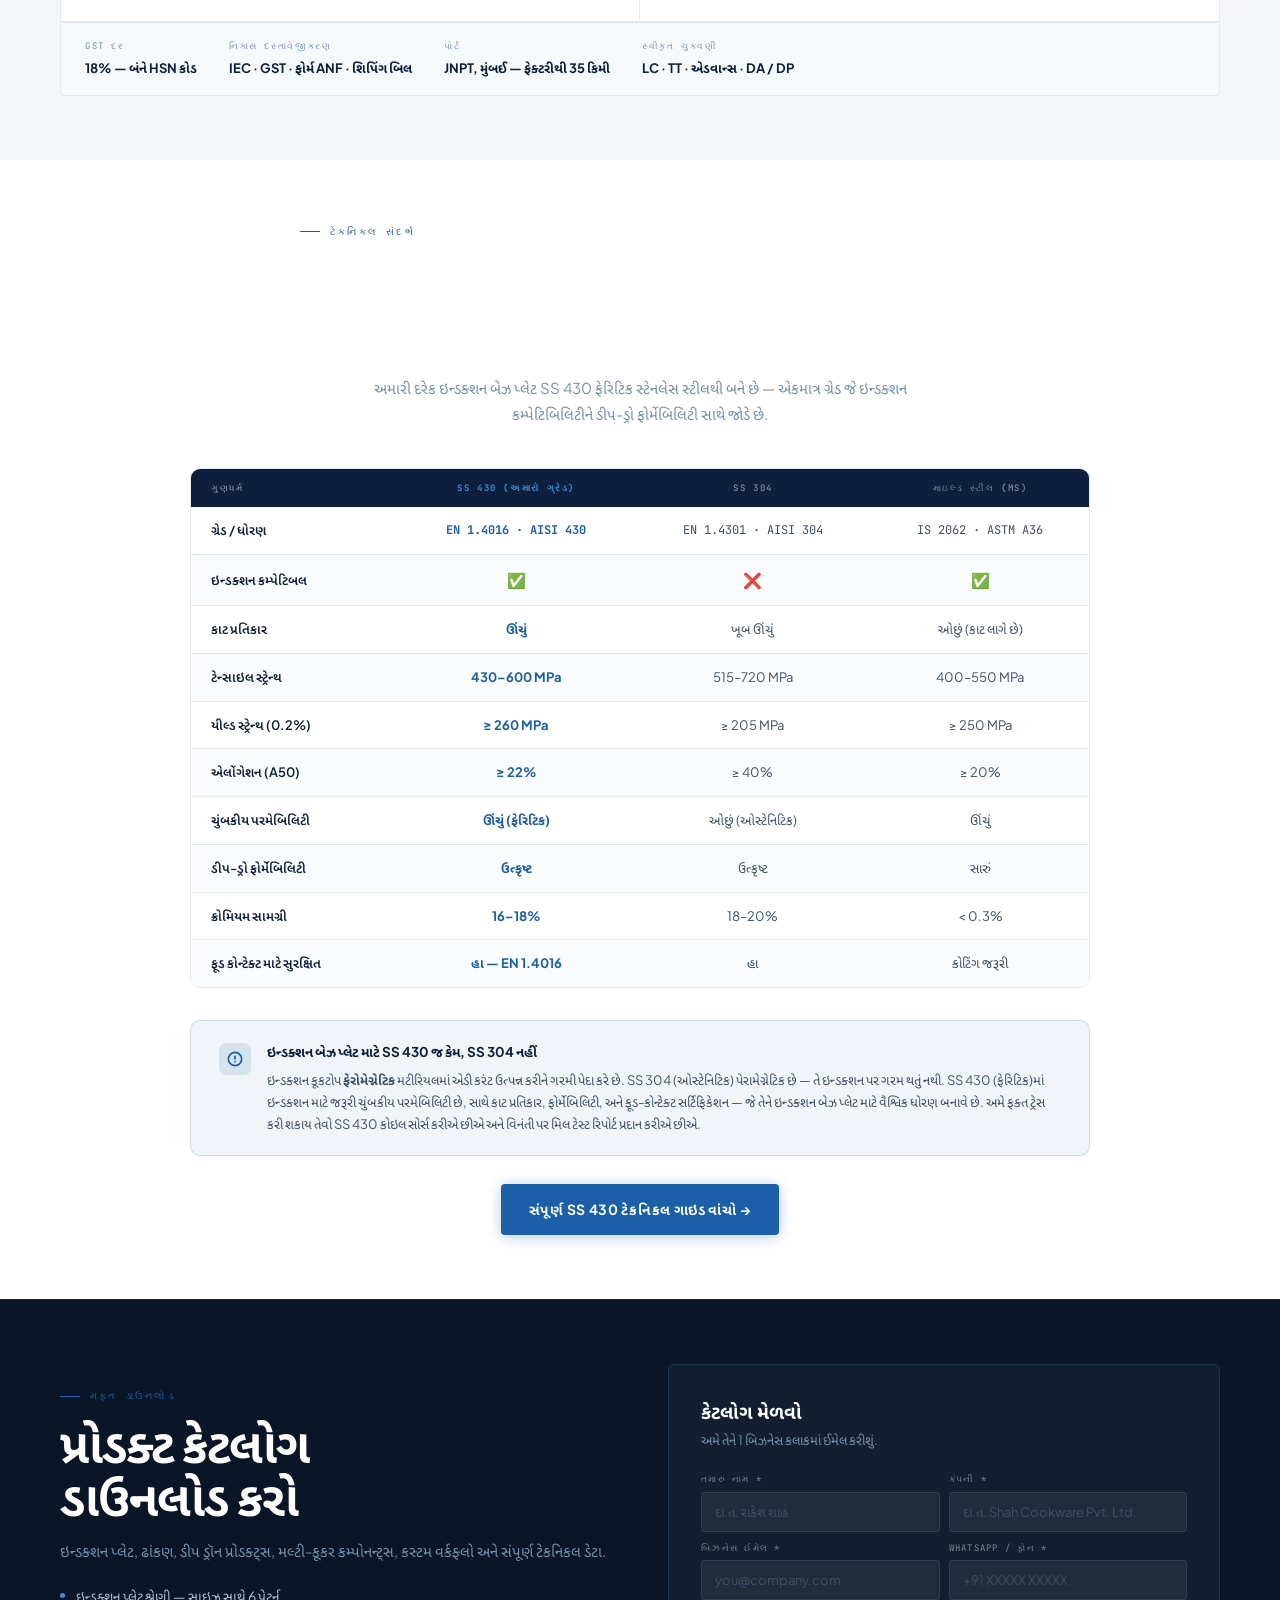
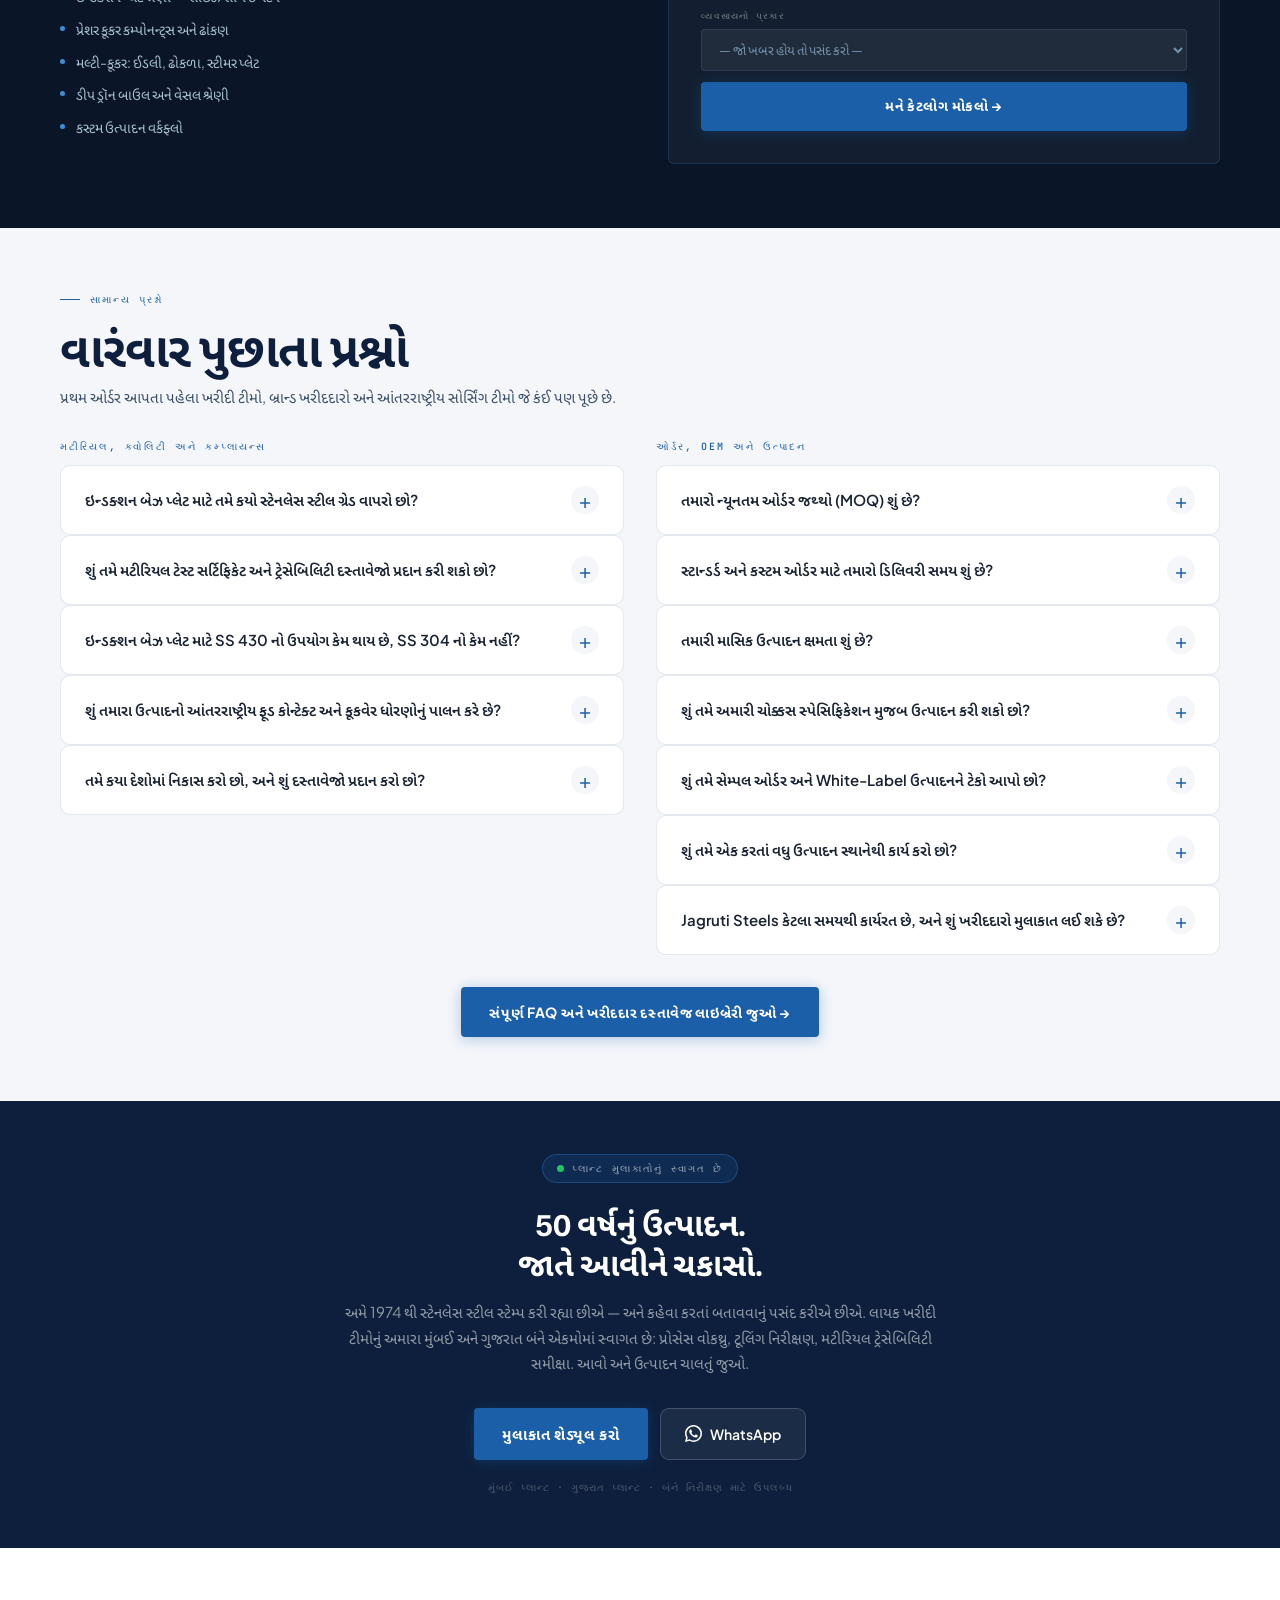
==== commit fd19a9bb: "Sync homepage facility-visit CTA headline with subpages, all languages Caught while spot-checking th" ====
--- a/gu/index.html
+++ b/gu/index.html
@@ -1249,8 +1249,8 @@
       <div style="width:7px;height:7px;border-radius:50%;background:#22c55e;flex-shrink:0"></div>
       <span style="font-family:var(--fm);font-size:9.5px;letter-spacing:.18em;text-transform:uppercase;color:rgba(255,255,255,.6)">પ્લાન્ટ મુલાકાતોનું સ્વાગત છે</span>
     </div>
-    <h2 style="font-family:var(--fh);font-size:32px;font-weight:700;color:var(--white);line-height:1.25;margin-bottom:16px">અમારી ફેક્ટરી જોવા આવો.<br>ફક્ત ગંભીર ખરીદદારો માટે.</h2>
-    <p style="font-size:15px;color:rgba(255,255,255,.55);line-height:1.7;margin-bottom:32px">અમે લાયક ખરીદી ટીમો માટે અમારા મુંબઈ અને ગુજરાત એકમો ખોલીએ છીએ. પ્રોસેસ વોકથ્રુ, ટૂલિંગ નિરીક્ષણ, મટીરિયલ ટ્રેસેબિલિટી સમીક્ષા — આવો અને જાતે ચકાસો.</p>
+    <h2 style="font-family:var(--fh);font-size:32px;font-weight:700;color:var(--white);line-height:1.25;margin-bottom:16px">50 વર્ષનું ઉત્પાદન.<br>જાતે આવીને ચકાસો.</h2>
+    <p style="font-size:15px;color:rgba(255,255,255,.55);line-height:1.7;margin-bottom:32px">અમે 1974 થી સ્ટેનલેસ સ્ટીલ સ્ટેમ્પ કરી રહ્યા છીએ — અને કહેવા કરતાં બતાવવાનું પસંદ કરીએ છીએ. લાયક ખરીદી ટીમોનું અમારા મુંબઈ અને ગુજરાત બંને એકમોમાં સ્વાગત છે: પ્રોસેસ વોકથ્રુ, ટૂલિંગ નિરીક્ષણ, મટીરિયલ ટ્રેસેબિલિટી સમીક્ષા. આવો અને ઉત્પાદન ચાલતું જુઓ.</p>
     <div class="facility-visit-btns" style="display:flex;gap:12px;justify-content:center;flex-wrap:wrap">
       <a href="#contact" class="btn-blue" style="padding:14px 28px;font-size:15px">મુલાકાત શેડ્યૂલ કરો</a>
       <a href="https://wa.me/919867961395?text=Hi%2C%20I%27d%20like%20to%20schedule%20a%20factory%20visit." target="_blank" rel="noopener" style="display:inline-flex;align-items:center;gap:8px;padding:14px 24px;background:rgba(255,255,255,.06);border:1.5px solid rgba(255,255,255,.18);color:var(--white);border-radius:9px;font-weight:600;font-size:14px;transition:all .2s;text-decoration:none">
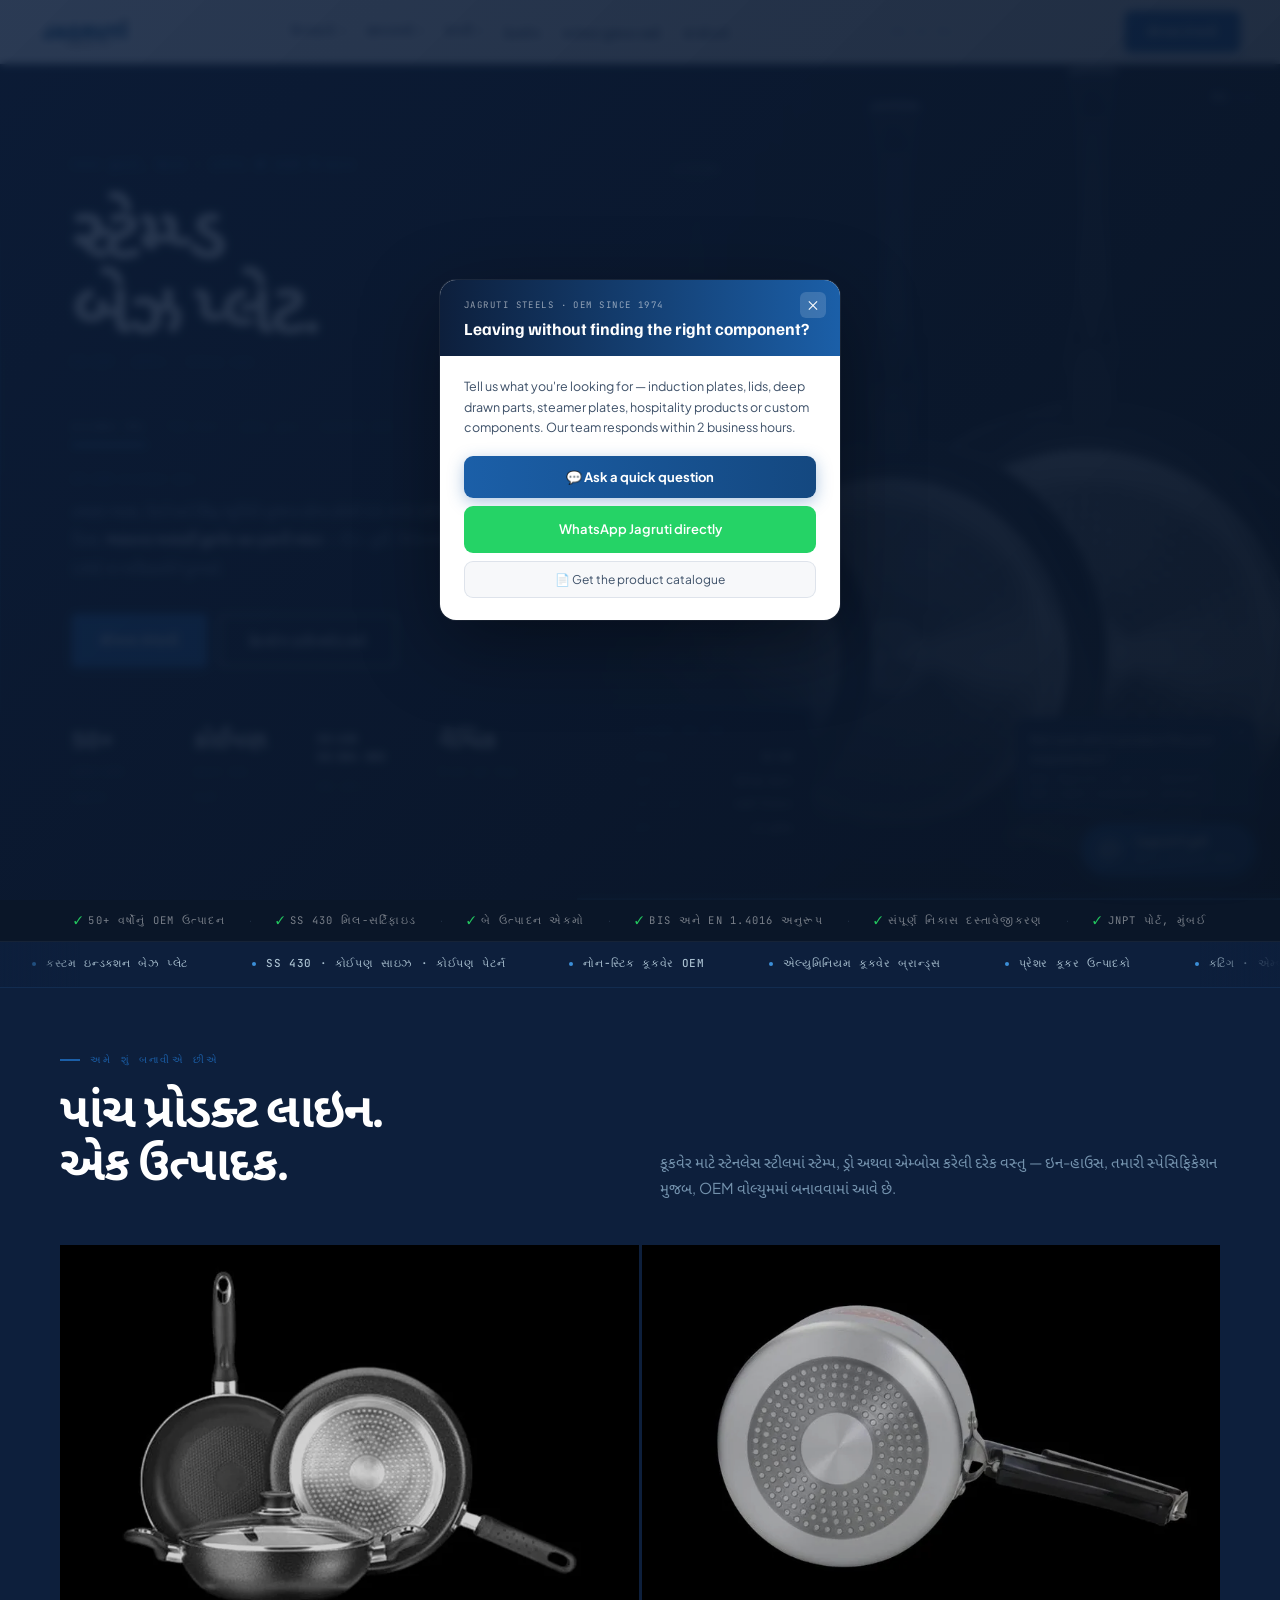
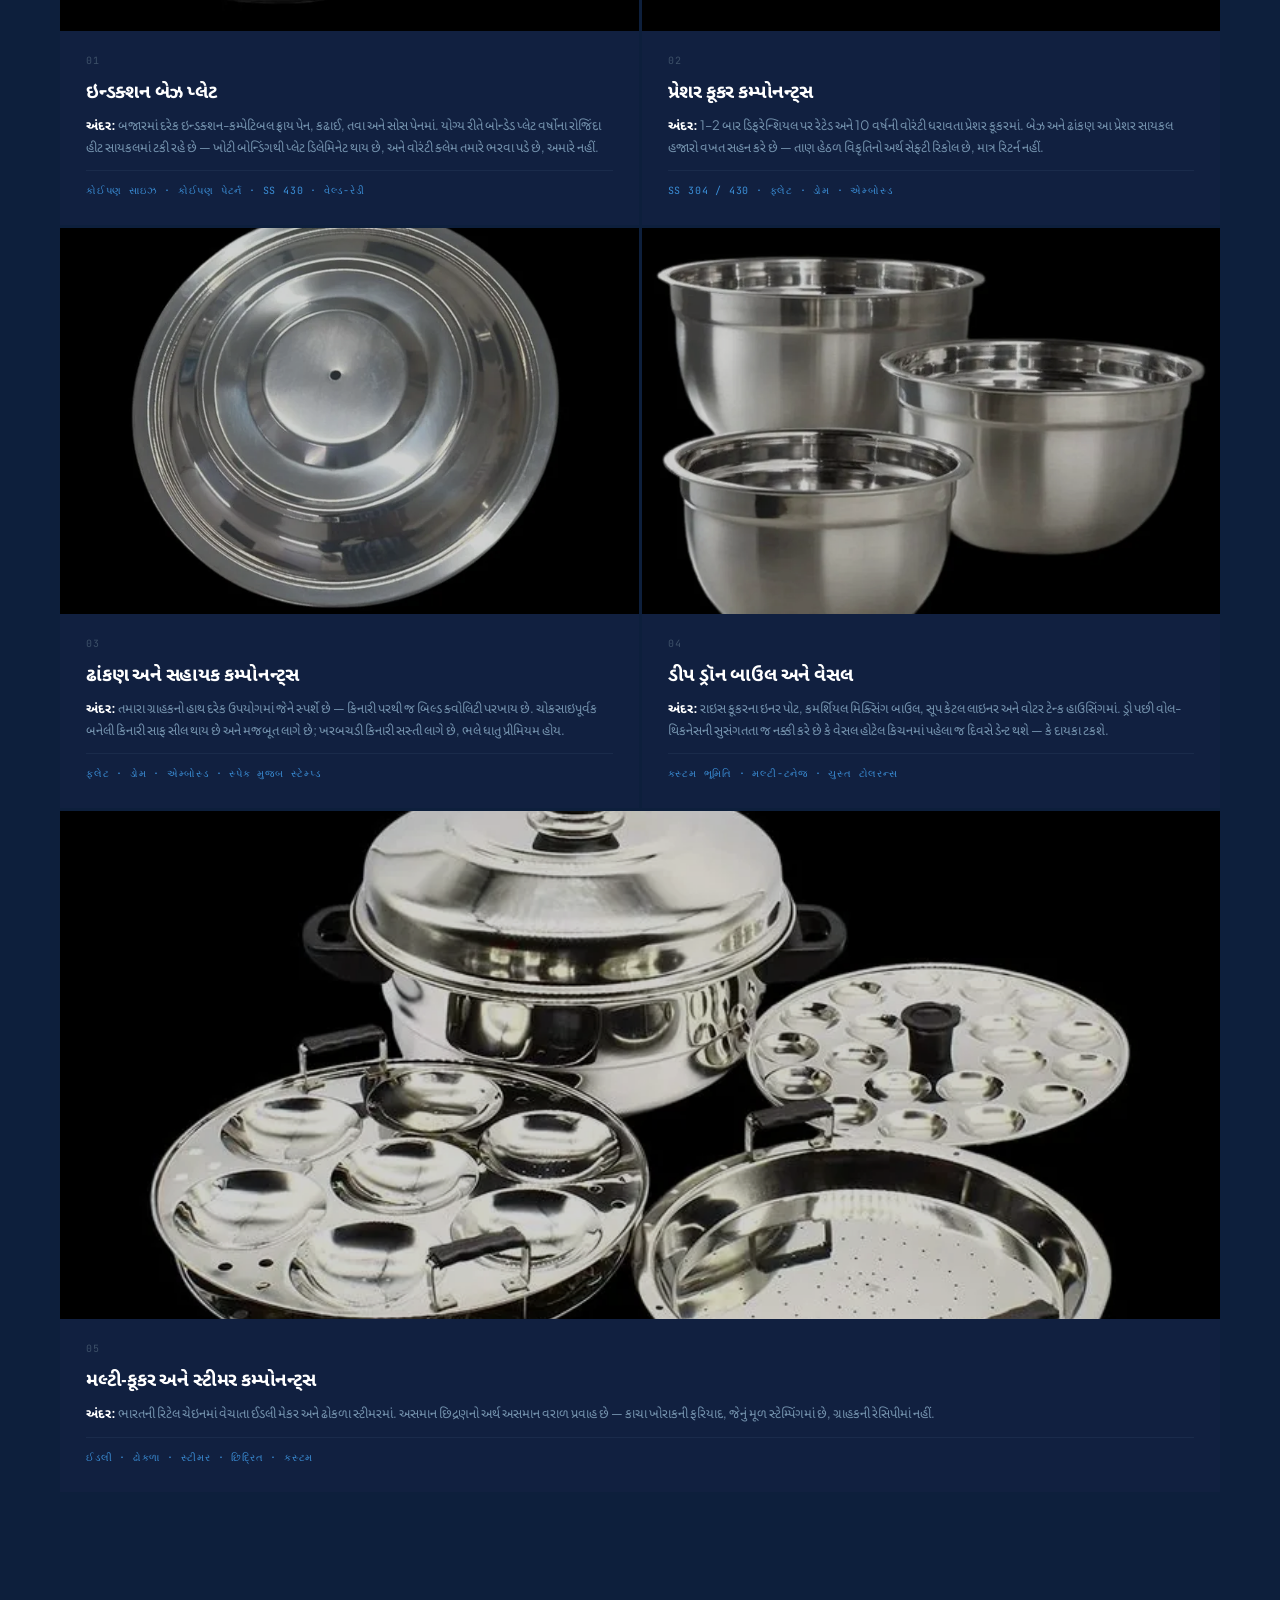
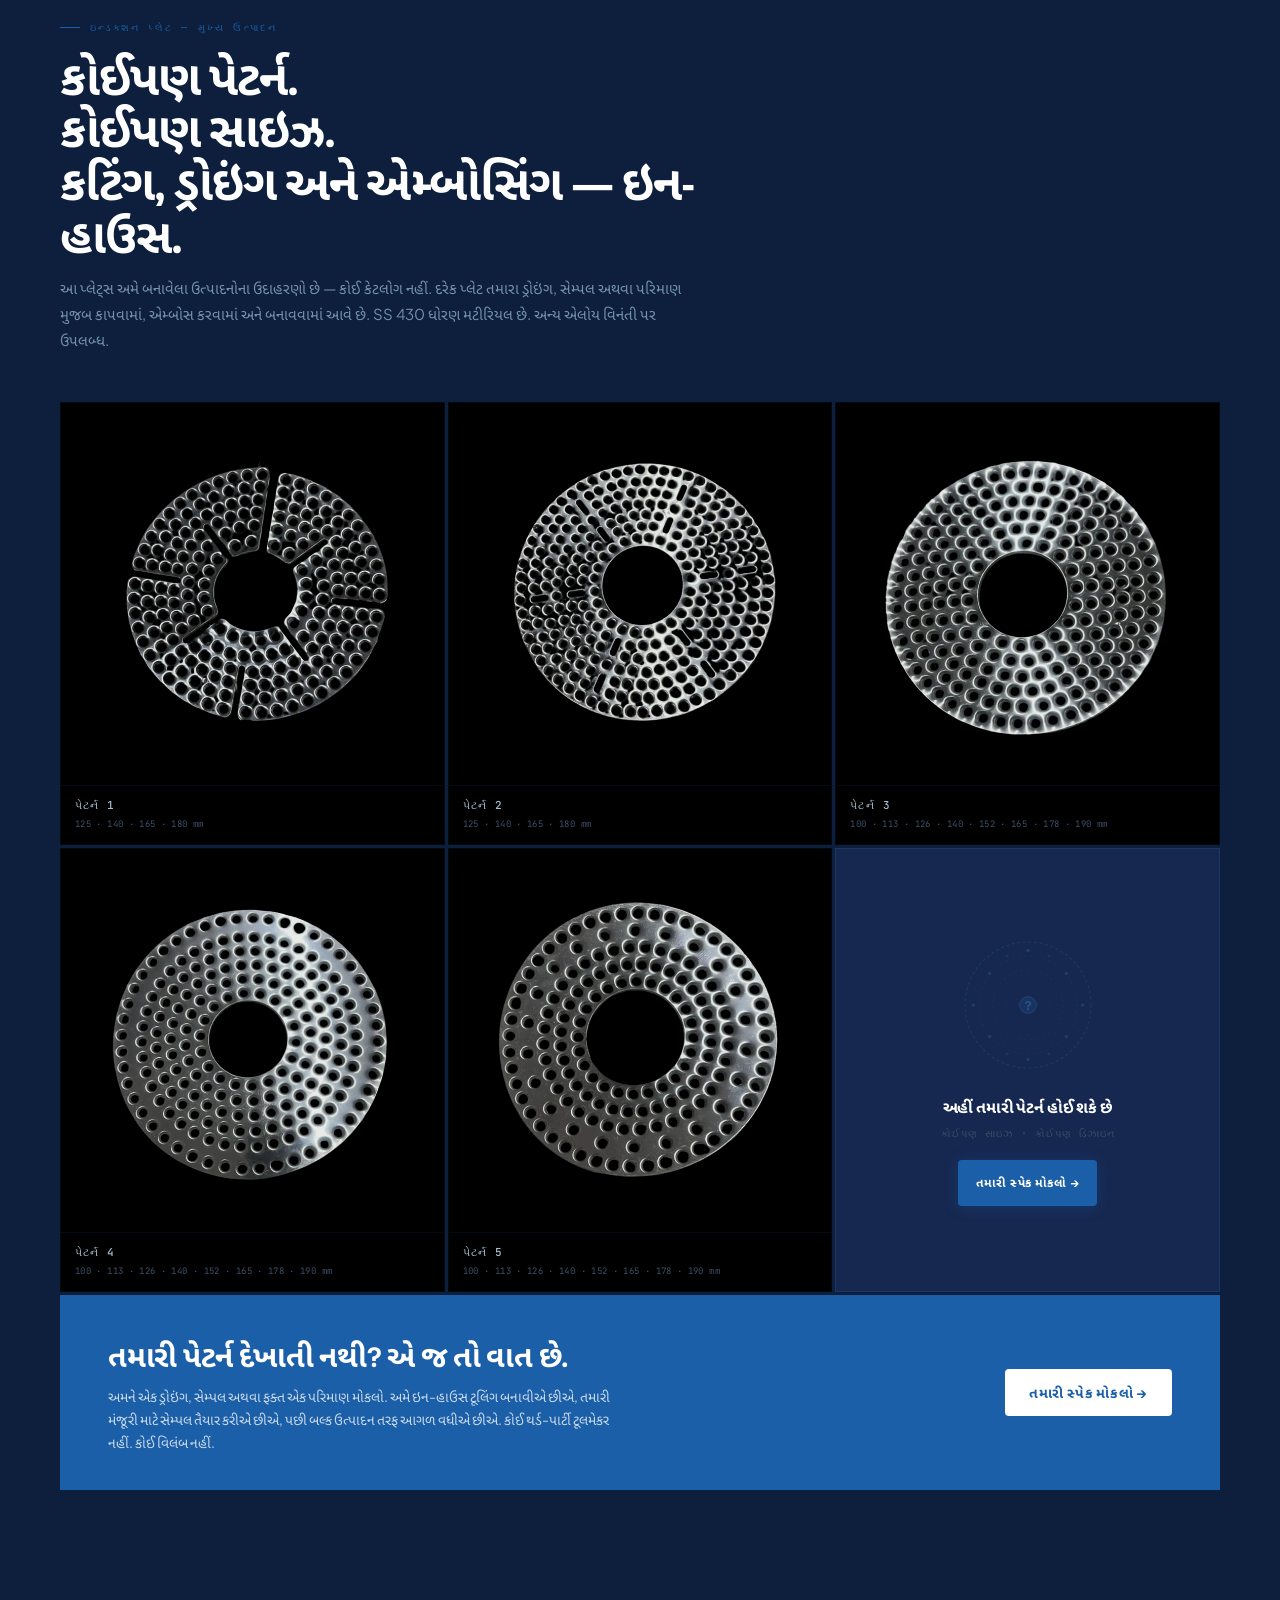
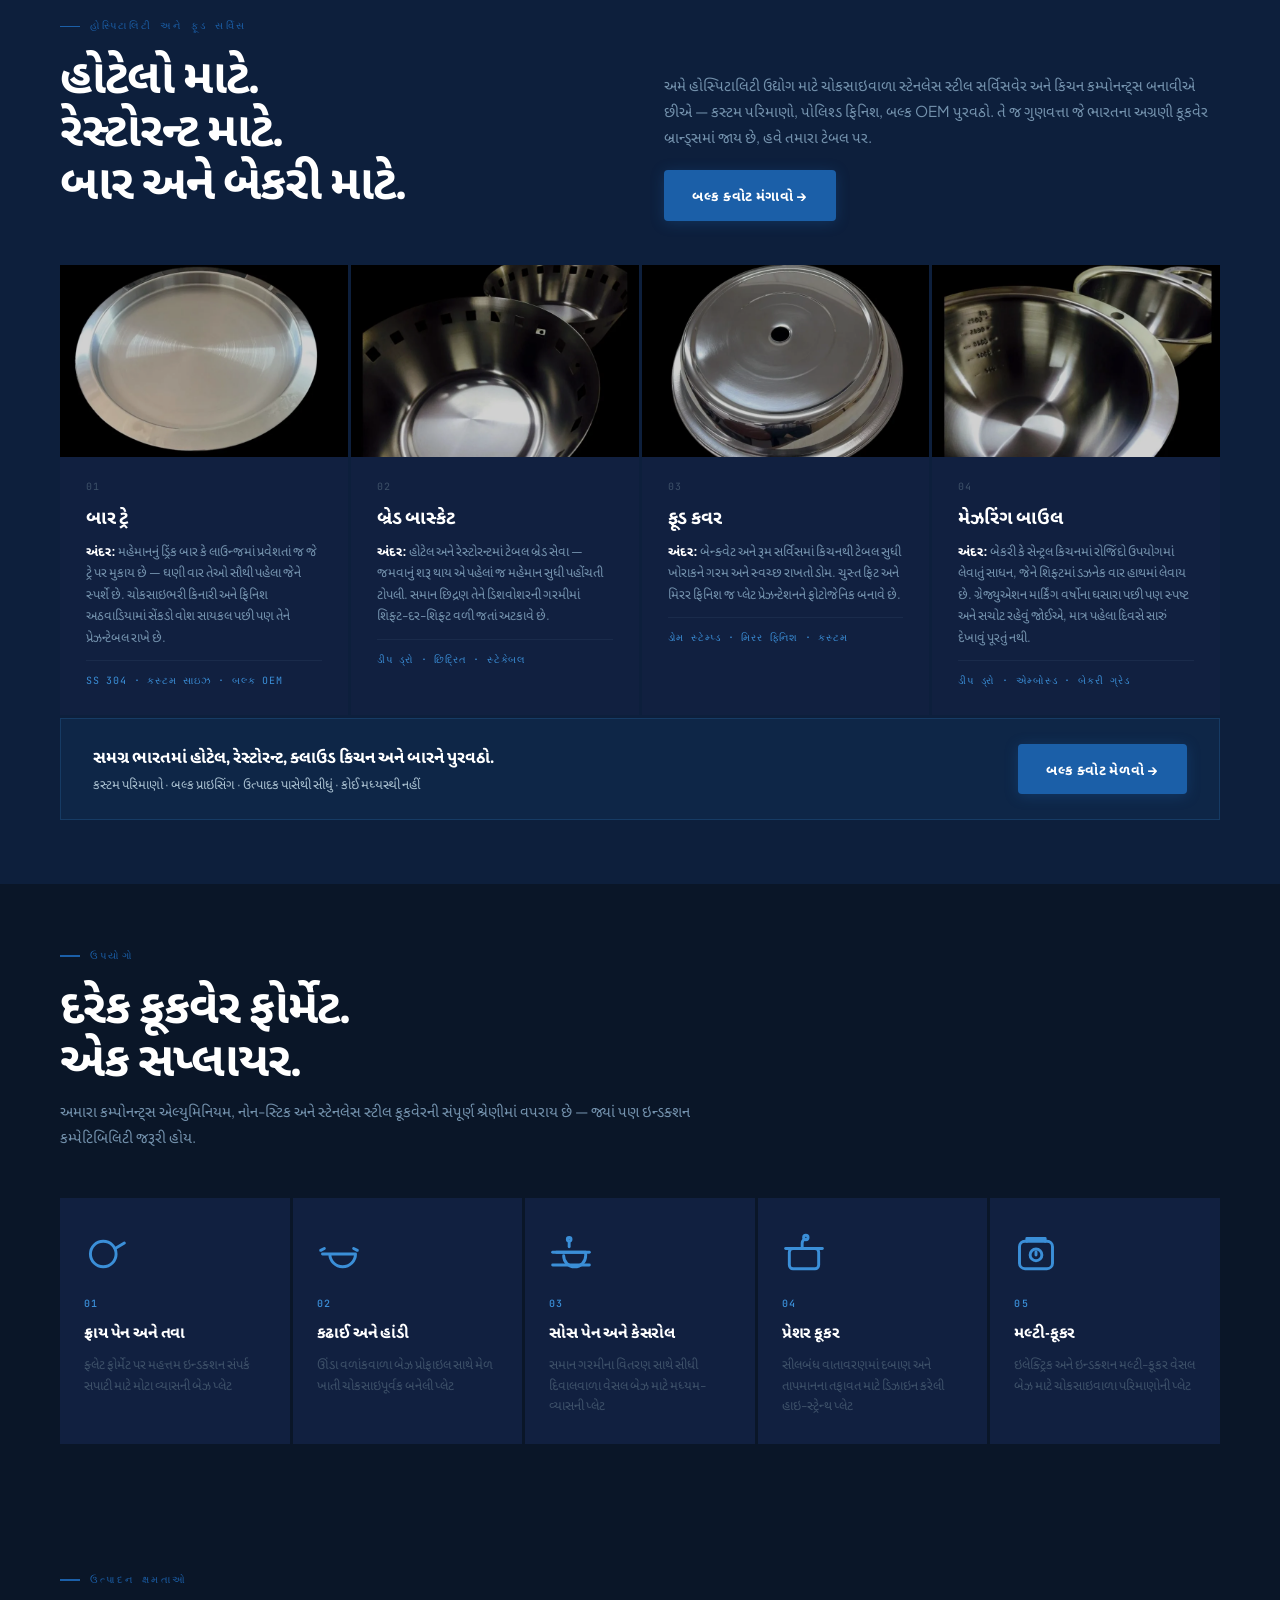
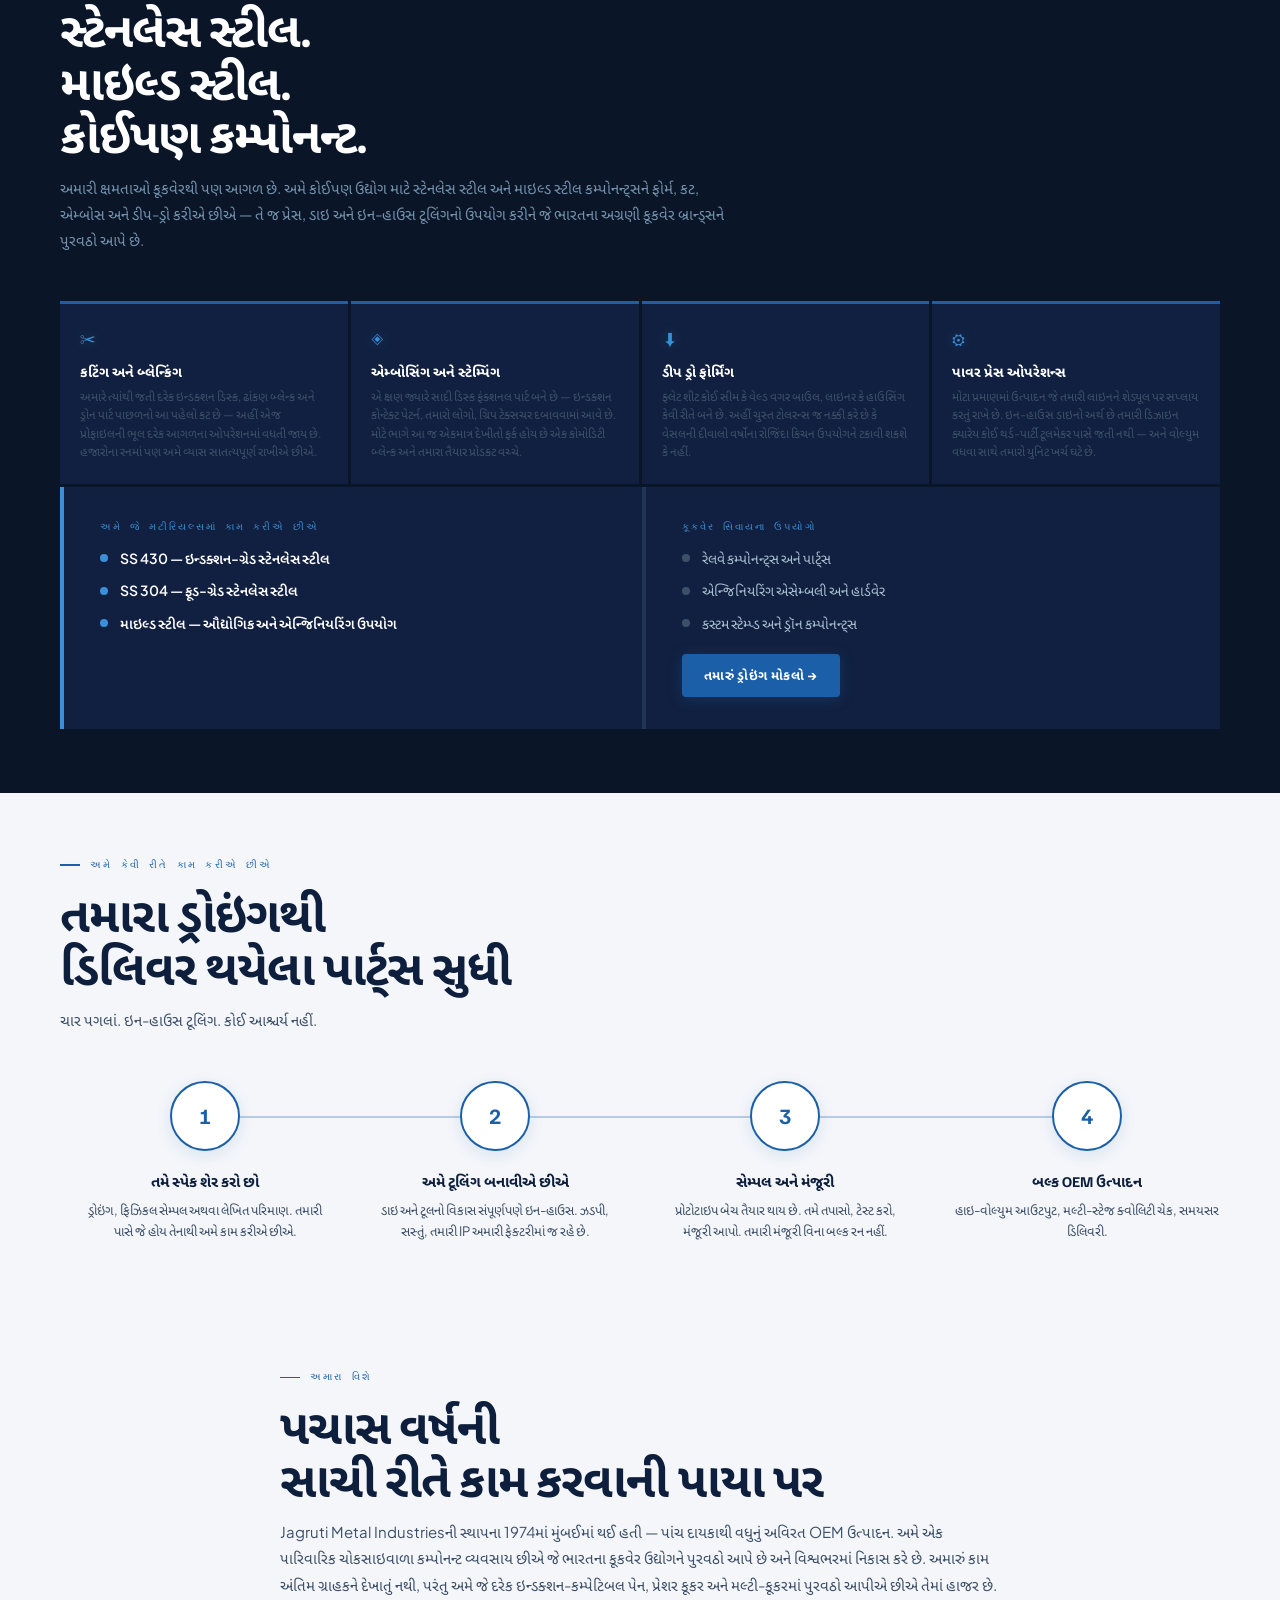
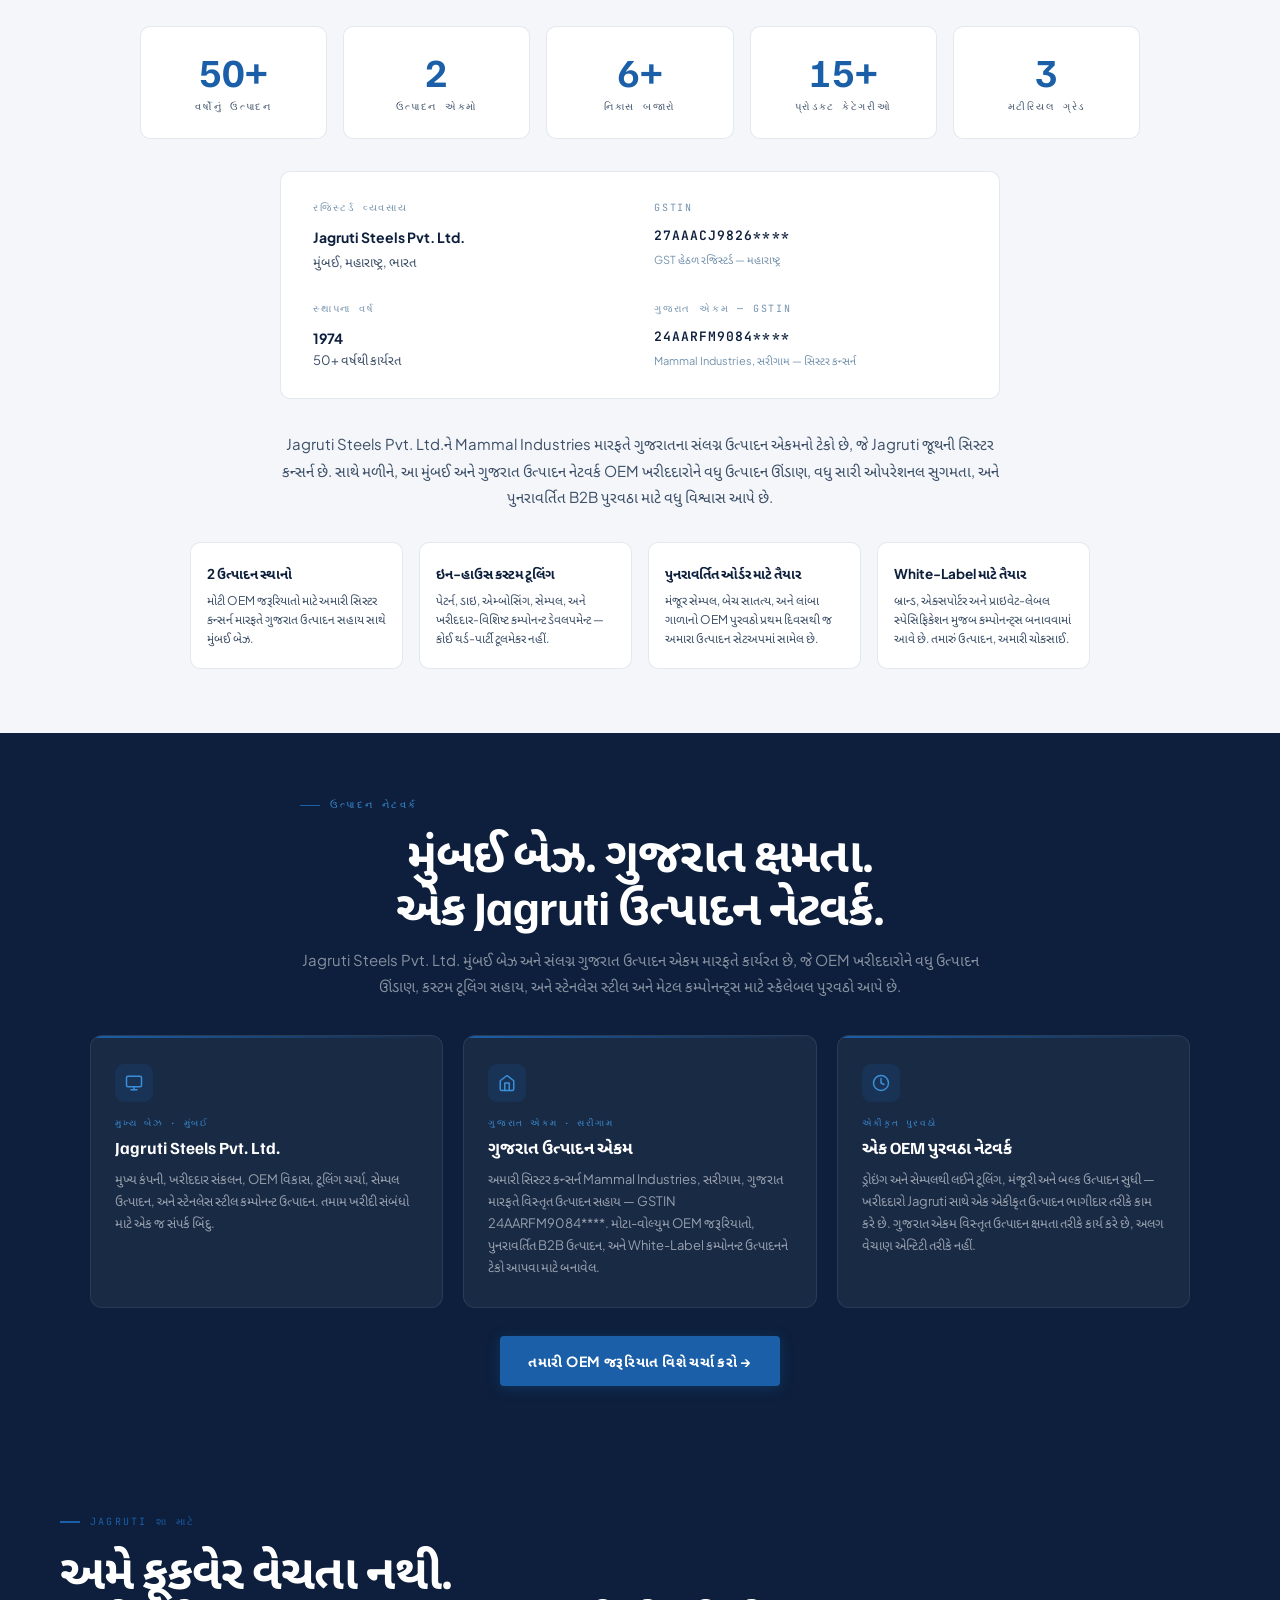
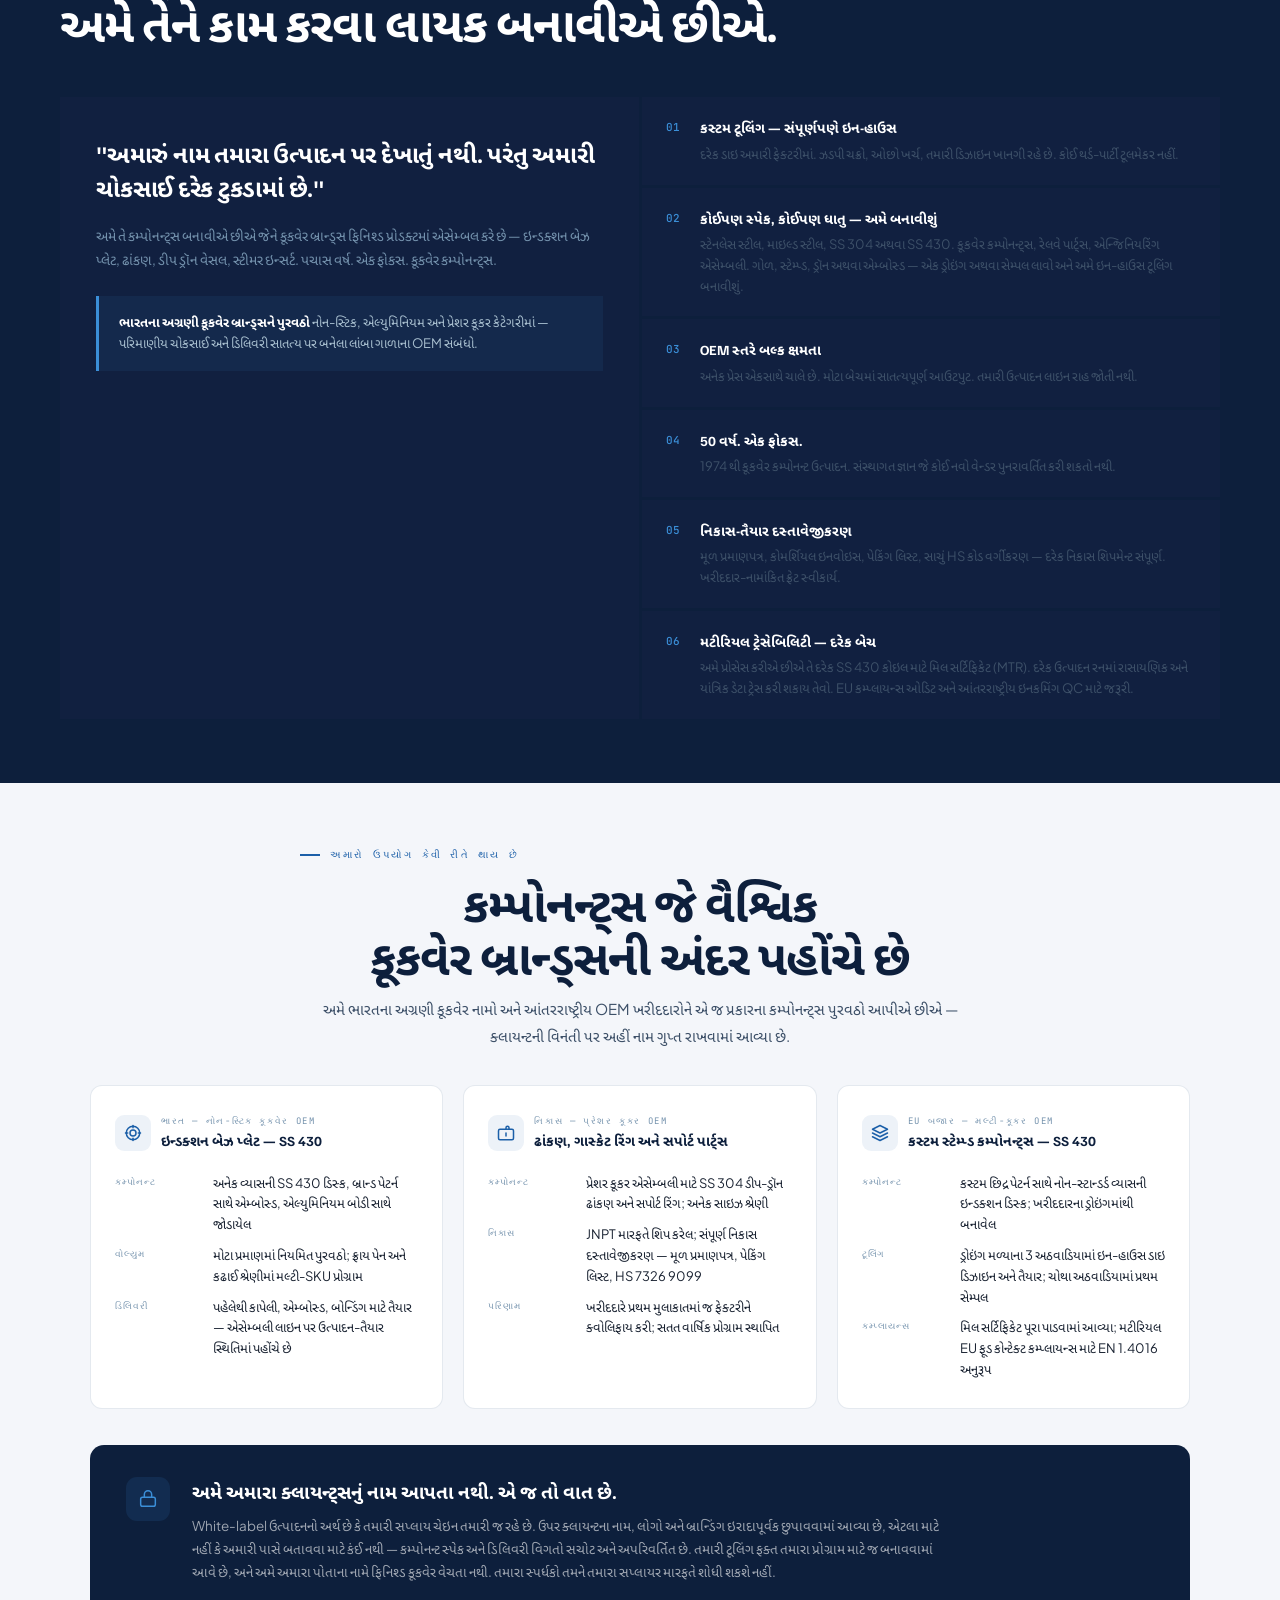
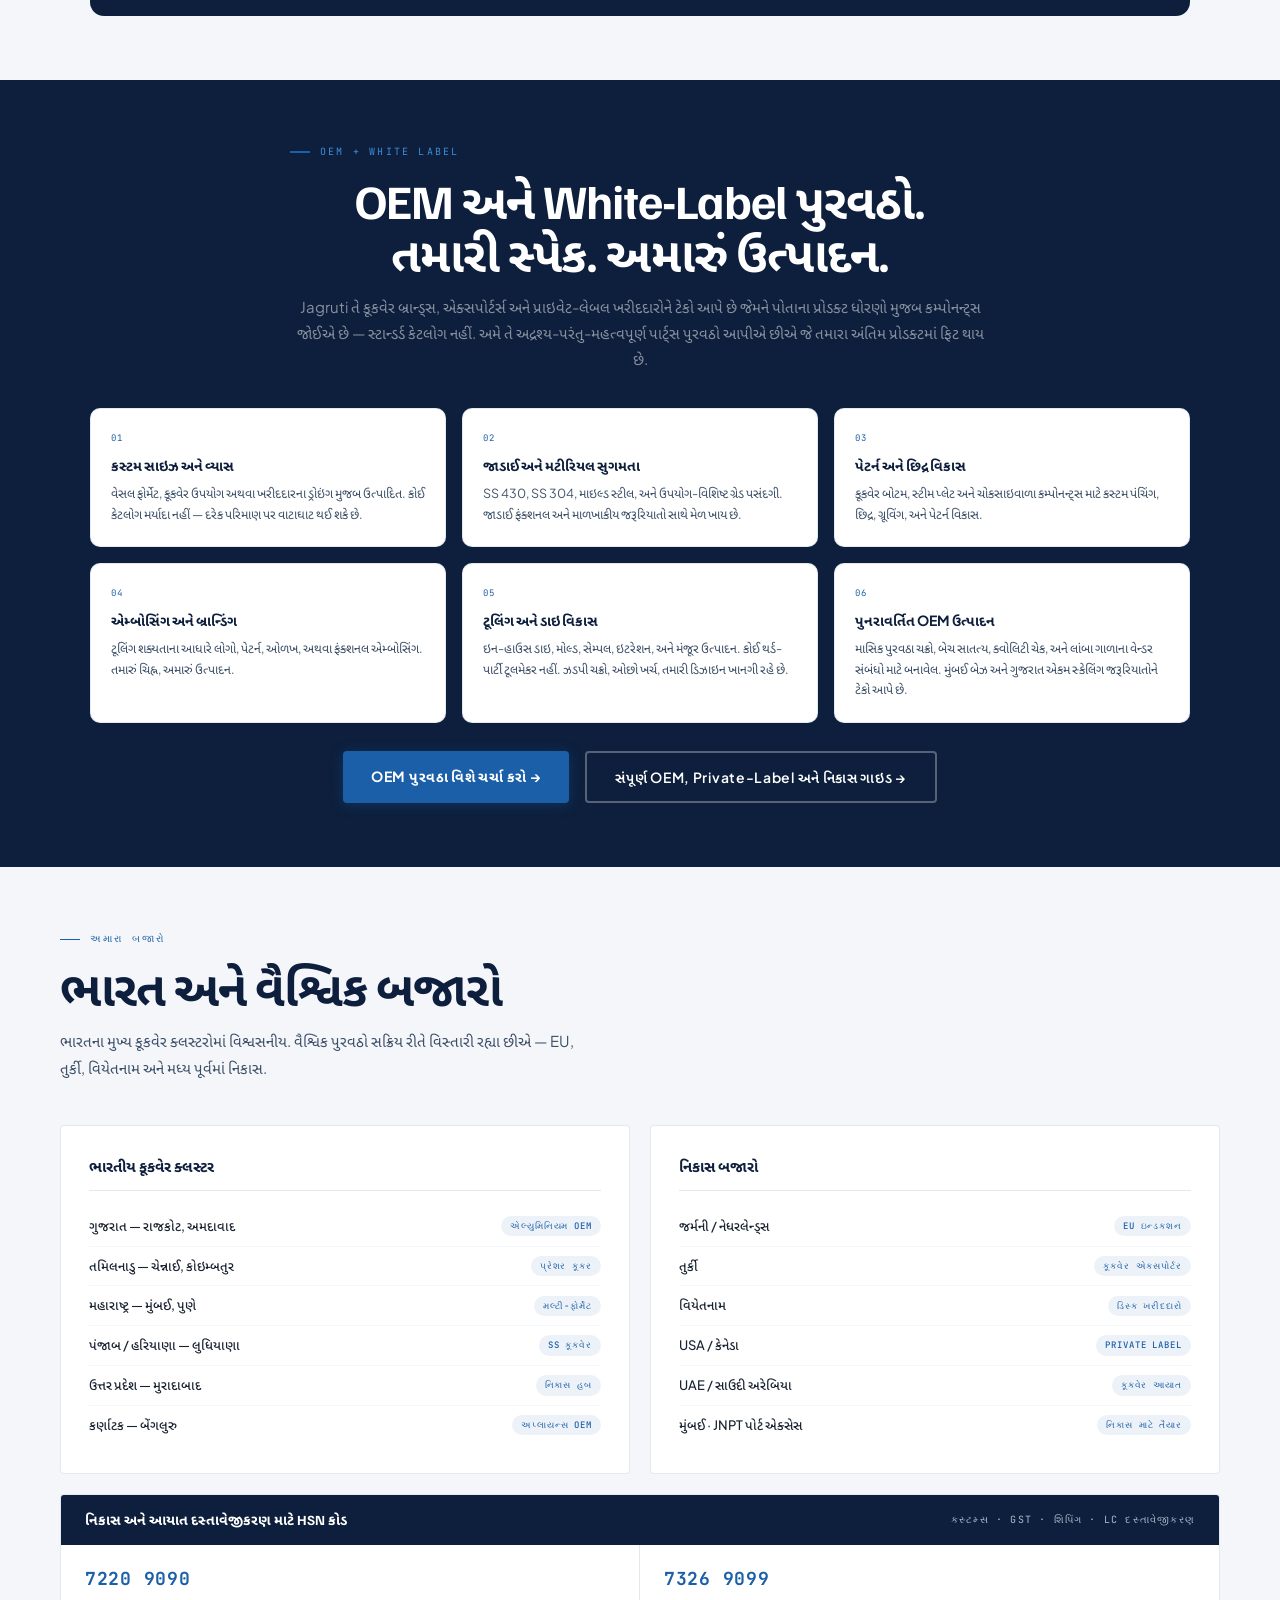
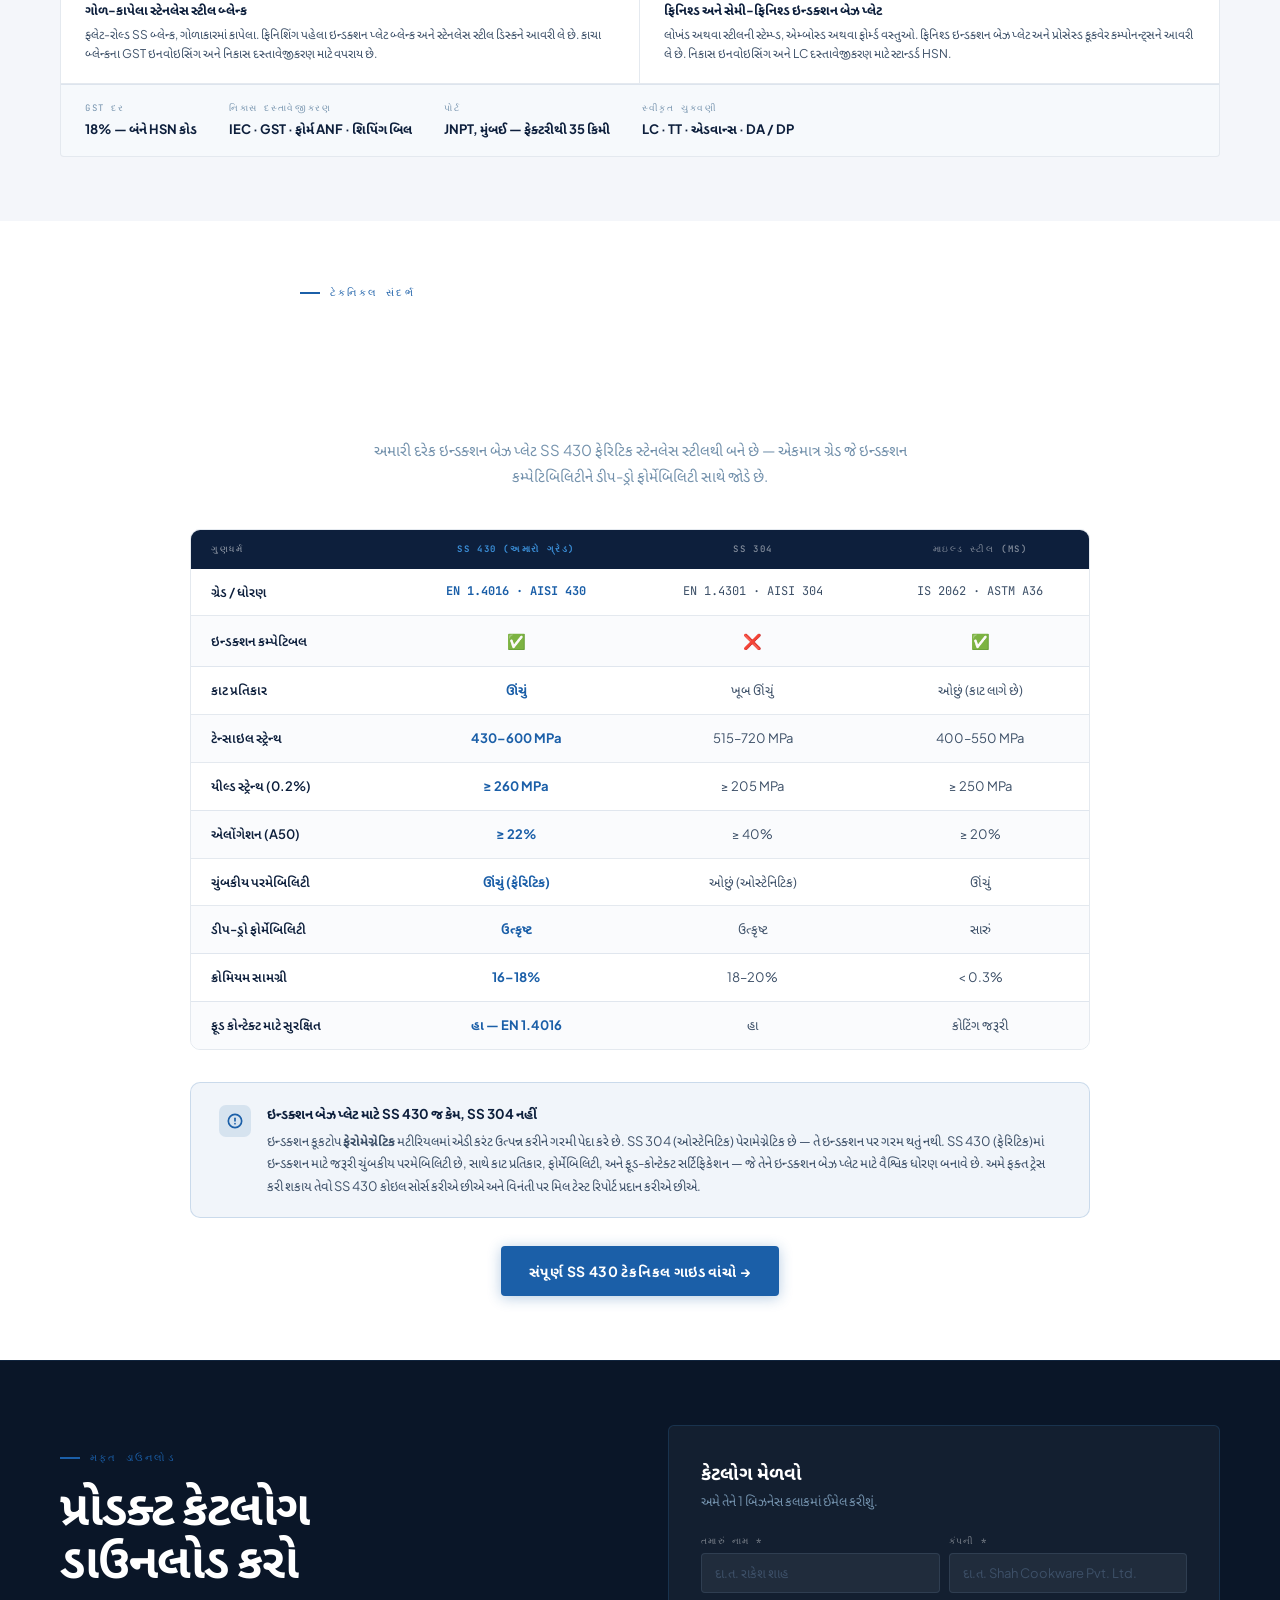
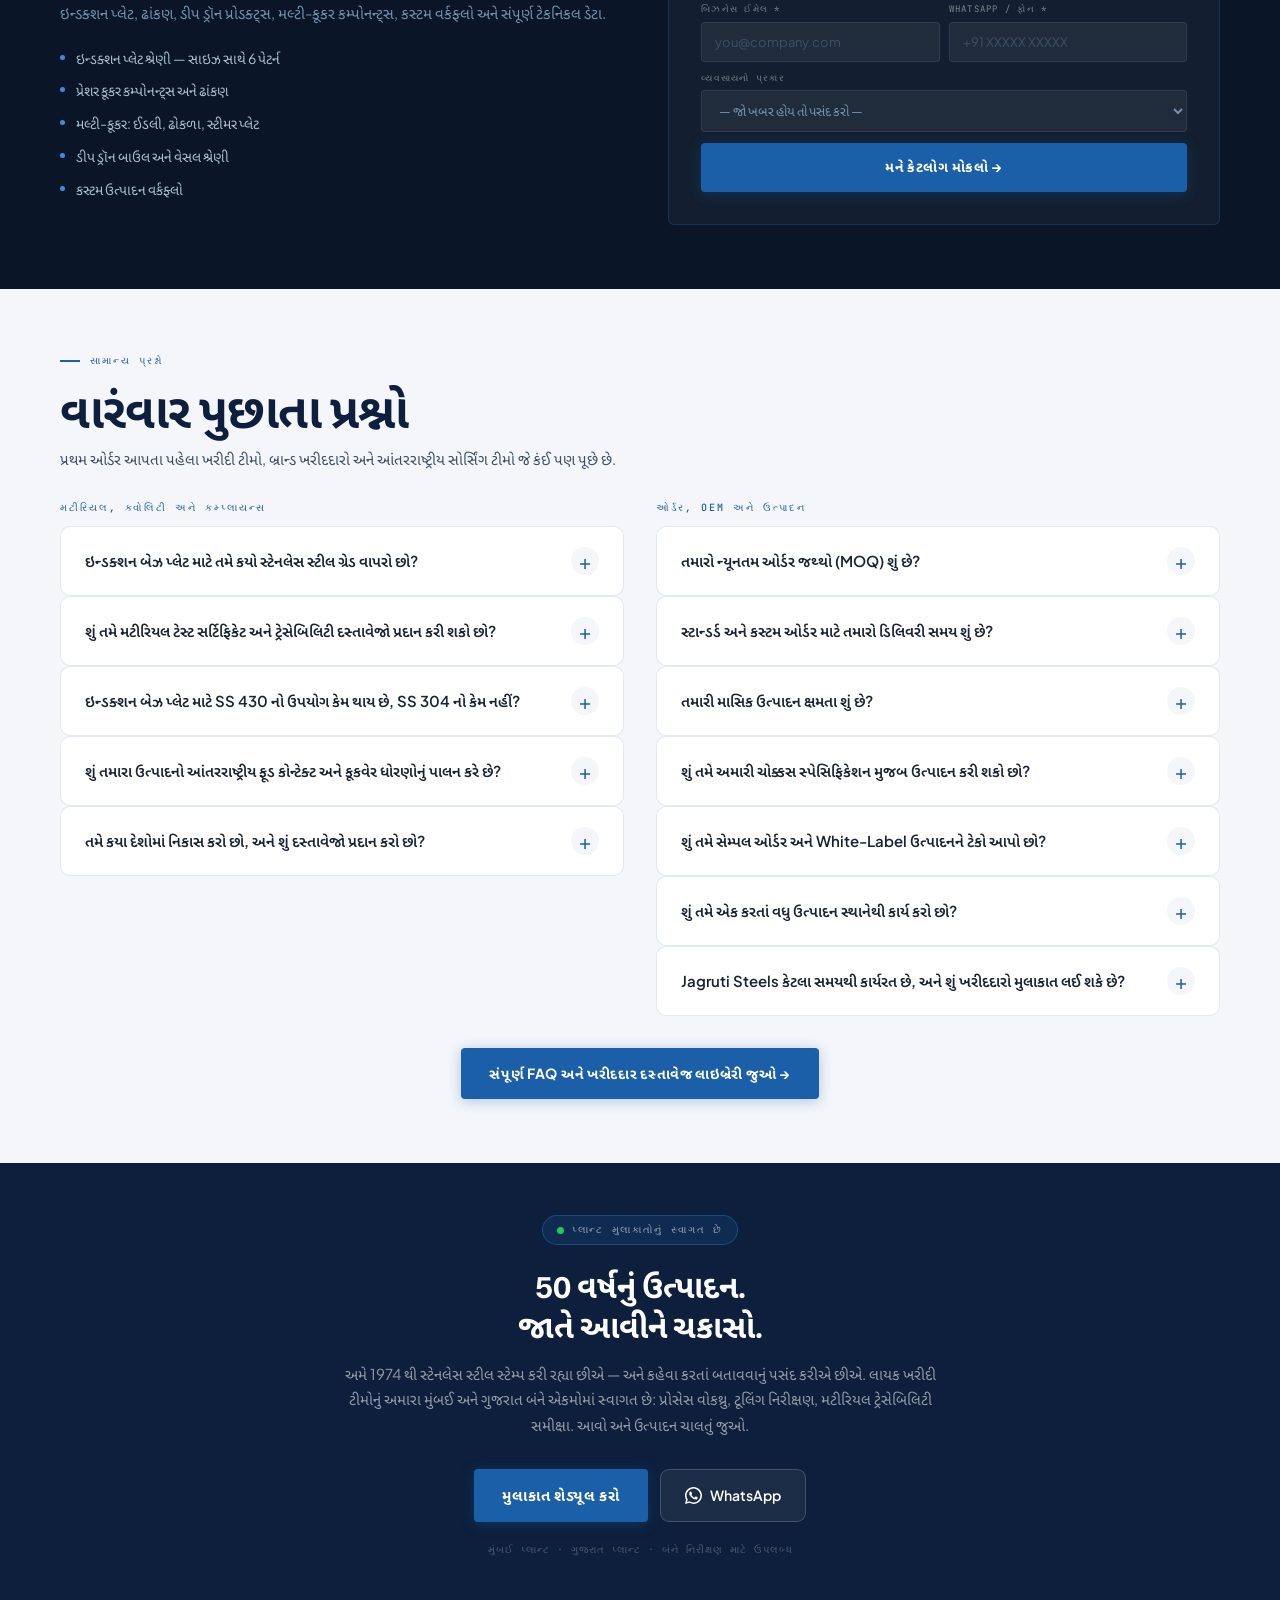
==== commit 54f719b5: "Add use-case framing to product, hospitality and capability cards (EN/RU/HI/GU) Each of the 13 homep" ====
--- a/gu/index.html
+++ b/gu/index.html
@@ -277,7 +277,7 @@
       <div class="pcard-body">
         <div class="pcard-n">01</div>
         <div class="pcard-name">ઇન્ડક્શન બેઝ પ્લેટ</div>
-        <div class="pcard-desc">એલ્યુમિનિયમ અથવા નોન-સ્ટિક કૂકવેર બેઝ સાથે જોડાયેલી કસ્ટમ SS 430 ડિસ્ક. તમારો વ્યાસ, તમારી પેટર્ન, વેલ્ડ-રેડી અને તમામ ઇન્ડક્શન હોબ ધોરણો સાથે સુસંગત.</div>
+        <div class="pcard-desc"><strong style="color:var(--white)">અંદર:</strong> બજારમાં દરેક ઇન્ડક્શન-કમ્પેટિબલ ફ્રાય પેન, કઢાઈ, તવા અને સોસ પેનમાં. યોગ્ય રીતે બોન્ડેડ પ્લેટ વર્ષોના રોજિંદા હીટ સાયકલમાં ટકી રહે છે — ખોટી બોન્ડિંગથી પ્લેટ ડિલેમિનેટ થાય છે, અને વોરંટી ક્લેમ તમારે ભરવા પડે છે, અમારે નહીં.</div>
         <div class="pcard-tag">કોઈપણ સાઇઝ · કોઈપણ પેટર્ન · SS 430 · વેલ્ડ-રેડી</div>
       </div>
       <div class="pcard-line"></div>
@@ -287,7 +287,7 @@
       <div class="pcard-body">
         <div class="pcard-n">02</div>
         <div class="pcard-name">પ્રેશર કૂકર કમ્પોનન્ટ્સ</div>
-        <div class="pcard-desc">દબાણ અને તાપમાનના તફાવત માટે હાઇ-સ્ટ્રેન્થ સ્ટેમ્પ્ડ બેઝ પ્લેટ અને ઢાંકણ. ફ્લેટ, ડોમ અને એમ્બોસ્ડ પ્રોફાઇલ ઉપલબ્ધ.</div>
+        <div class="pcard-desc"><strong style="color:var(--white)">અંદર:</strong> 1–2 બાર ડિફરેન્શિયલ પર રેટેડ અને 10 વર્ષની વોરંટી ધરાવતા પ્રેશર કૂકરમાં. બેઝ અને ઢાંકણ આ પ્રેશર સાયકલ હજારો વખત સહન કરે છે — તાણ હેઠળ વિકૃતિનો અર્થ સેફ્ટી રિકોલ છે, માત્ર રિટર્ન નહીં.</div>
         <div class="pcard-tag">SS 304 / 430 · ફ્લેટ · ડોમ · એમ્બોસ્ડ</div>
       </div>
       <div class="pcard-line"></div>
@@ -297,7 +297,7 @@
       <div class="pcard-body">
         <div class="pcard-n">03</div>
         <div class="pcard-name">ઢાંકણ અને સહાયક કમ્પોનન્ટ્સ</div>
-        <div class="pcard-desc">ચોકસાઇપૂર્વક બનાવેલી કિનારીઓ સાથે સ્ટેમ્પ્ડ SS ઢાંકણ. ફ્લેટ, ડોમ અને એમ્બોસ્ડ. તમારી ઉત્પાદન લાઇનમાં સીધું એકીકરણ. વિનંતી પર કસ્ટમ વ્યાસ.</div>
+        <div class="pcard-desc"><strong style="color:var(--white)">અંદર:</strong> તમારા ગ્રાહકનો હાથ દરેક ઉપયોગમાં જેને સ્પર્શે છે — કિનારી પરથી જ બિલ્ડ ક્વોલિટી પરખાય છે. ચોકસાઇપૂર્વક બનેલી કિનારી સાફ સીલ થાય છે અને મજબૂત લાગે છે; ખરબચડી કિનારી સસ્તી લાગે છે, ભલે ધાતુ પ્રીમિયમ હોય.</div>
         <div class="pcard-tag">ફ્લેટ · ડોમ · એમ્બોસ્ડ · સ્પેક મુજબ સ્ટેમ્પ્ડ</div>
       </div>
       <div class="pcard-line"></div>
@@ -307,7 +307,7 @@
       <div class="pcard-body">
         <div class="pcard-n">04</div>
         <div class="pcard-name">ડીપ ડ્રૉન બાઉલ અને વેસલ</div>
-        <div class="pcard-desc">ચોક્કસ 3D કેવિટી ભૂમિતિમાં નિયંત્રિત ડીપ-ડ્રો ફોર્મિંગ. ઇનર લાઇનર, વેસલ અને હાઉસિંગ. અનેક ટનેજ કન્ફિગરેશન, ચુસ્ત ટોલરન્સ.</div>
+        <div class="pcard-desc"><strong style="color:var(--white)">અંદર:</strong> રાઇસ કૂકરના ઇનર પોટ, કમર્શિયલ મિક્સિંગ બાઉલ, સૂપ કેટલ લાઇનર અને વોટર ટેન્ક હાઉસિંગમાં. ડ્રો પછી વોલ-થિકનેસની સુસંગતતા જ નક્કી કરે છે કે વેસલ હોટેલ કિચનમાં પહેલા જ દિવસે ડેન્ટ થશે — કે દાયકા ટકશે.</div>
         <div class="pcard-tag">કસ્ટમ ભૂમિતિ · મલ્ટી-ટનેજ · ચુસ્ત ટોલરન્સ</div>
       </div>
       <div class="pcard-line"></div>
@@ -317,7 +317,7 @@
       <div class="pcard-body">
         <div class="pcard-n">05</div>
         <div class="pcard-name">મલ્ટી-કૂકર અને સ્ટીમર કમ્પોનન્ટ્સ</div>
-        <div class="pcard-desc">ઈડલી મેકર, ઢોકળા સ્ટીમર અને મલ્ટી-ટીયર કૂકર માટે ચોકસાઇપૂર્વક છિદ્રિત ઇન્સર્ટ. સમાન છિદ્રો, સ્ટેકેબલ, OEM સ્પેક મુજબ કસ્ટમ પરિમાણો.</div>
+        <div class="pcard-desc"><strong style="color:var(--white)">અંદર:</strong> ભારતની રિટેલ ચેઇનમાં વેચાતા ઈડલી મેકર અને ઢોકળા સ્ટીમરમાં. અસમાન છિદ્રણનો અર્થ અસમાન વરાળ પ્રવાહ છે — કાચા ખોરાકની ફરિયાદ, જેનું મૂળ સ્ટેમ્પિંગમાં છે, ગ્રાહકની રેસિપીમાં નહીં.</div>
         <div class="pcard-tag">ઈડલી · ઢોકળા · સ્ટીમર · છિદ્રિત · કસ્ટમ</div>
       </div>
       <div class="pcard-line"></div>
@@ -419,7 +419,7 @@
       <div class="pcard-body">
         <div class="pcard-n">01</div>
         <div class="pcard-name">બાર ટ્રે</div>
-        <div class="pcard-desc">બાર, લાઉન્જ અને પીણા સેવા માટે ચોકસાઇપૂર્વક બનેલી SS ટ્રે. તમારી સ્પેસિફિકેશન મુજબ કસ્ટમ પરિમાણો, રિમ પ્રોફાઇલ અને ફિનિશ.</div>
+        <div class="pcard-desc"><strong style="color:var(--white)">અંદર:</strong> મહેમાનનું ડ્રિંક બાર કે લાઉન્જમાં પ્રવેશતાં જ જે ટ્રે પર મુકાય છે — ઘણી વાર તેઓ સૌથી પહેલા જેને સ્પર્શે છે. ચોકસાઇભરી કિનારી અને ફિનિશ અઠવાડિયામાં સેંકડો વોશ સાયકલ પછી પણ તેને પ્રેઝન્ટેબલ રાખે છે.</div>
         <div class="pcard-tag">SS 304 · કસ્ટમ સાઇઝ · બલ્ક OEM</div>
       </div>
       <div class="pcard-line"></div>
@@ -429,7 +429,7 @@
       <div class="pcard-body">
         <div class="pcard-n">02</div>
         <div class="pcard-name">બ્રેડ બાસ્કેટ</div>
-        <div class="pcard-desc">ટેબલ બ્રેડ સેવા માટે ડીપ-ડ્રૉન છિદ્રિત ટોપલીઓ. સમાન છિદ્રો, સ્ટેકેબલ ફોર્મ, કસ્ટમ વ્યાસ.</div>
+        <div class="pcard-desc"><strong style="color:var(--white)">અંદર:</strong> હોટેલ અને રેસ્ટોરન્ટમાં ટેબલ બ્રેડ સેવા — જમવાનું શરૂ થાય એ પહેલાં જ મહેમાન સુધી પહોંચતી ટોપલી. સમાન છિદ્રણ તેને ડિશવોશરની ગરમીમાં શિફ્ટ-દર-શિફ્ટ વળી જતાં અટકાવે છે.</div>
         <div class="pcard-tag">ડીપ ડ્રો · છિદ્રિત · સ્ટેકેબલ</div>
       </div>
       <div class="pcard-line"></div>
@@ -439,7 +439,7 @@
       <div class="pcard-body">
         <div class="pcard-n">03</div>
         <div class="pcard-name">ફૂડ કવર</div>
-        <div class="pcard-desc">હોટેલ અને રેસ્ટોરન્ટ પ્લેટ સેવા માટે ડોમ-સ્ટેમ્પ્ડ ફૂડ કવર. મિરર અથવા સેટિન ફિનિશ. સ્ટાન્ડર્ડ પ્લેટ વ્યાસમાં ફિટ અથવા સ્પેક મુજબ કસ્ટમ.</div>
+        <div class="pcard-desc"><strong style="color:var(--white)">અંદર:</strong> બેન્ક્વેટ અને રૂમ સર્વિસમાં કિચનથી ટેબલ સુધી ખોરાકને ગરમ અને સ્વચ્છ રાખતો ડોમ. ચુસ્ત ફિટ અને મિરર ફિનિશ જ પ્લેટ પ્રેઝન્ટેશનને ફોટોજેનિક બનાવે છે.</div>
         <div class="pcard-tag">ડોમ સ્ટેમ્પ્ડ · મિરર ફિનિશ · કસ્ટમ</div>
       </div>
       <div class="pcard-line"></div>
@@ -449,7 +449,7 @@
       <div class="pcard-body">
         <div class="pcard-n">04</div>
         <div class="pcard-name">મેઝરિંગ બાઉલ</div>
-        <div class="pcard-desc">એમ્બોસ્ડ ગ્રેજ્યુએશન માર્કિંગ સાથે ડીપ-ડ્રૉન SS બાઉલ. બેકરી, સેન્ટ્રલ કિચન અને પ્રોફેશનલ કિચન સપ્લાય માટે. વિનંતી પર કસ્ટમ ક્ષમતા.</div>
+        <div class="pcard-desc"><strong style="color:var(--white)">અંદર:</strong> બેકરી કે સેન્ટ્રલ કિચનમાં રોજિંદો ઉપયોગમાં લેવાતું સાધન, જેને શિફ્ટમાં ડઝનેક વાર હાથમાં લેવાય છે. ગ્રેજ્યુએશન માર્કિંગ વર્ષોના ઘસારા પછી પણ સ્પષ્ટ અને સચોટ રહેવું જોઈએ, માત્ર પહેલા દિવસે સારું દેખાવું પૂરતું નથી.</div>
         <div class="pcard-tag">ડીપ ડ્રો · એમ્બોસ્ડ · બેકરી ગ્રેડ</div>
       </div>
       <div class="pcard-line"></div>
@@ -535,22 +535,22 @@
     <div class="cs fade-up" id="cutting-blanking" style="border-top:3px solid var(--blue)">
       <span class="cs-icon">✂</span>
       <div class="cs-title">કટિંગ અને બ્લેન્કિંગ</div>
-      <div class="cs-body">ચોક્કસ વ્યાસ અને એજ પ્રોફાઇલ માટે ચોકસાઇવાળી બ્લેન્કિંગ અને ટ્રિમિંગ. ઓછામાં ઓછા વિચલન સાથે હાઇ-વોલ્યુમ રનમાં સાતત્યપૂર્ણ આઉટપુટ.</div>
+      <div class="cs-body">અમારે ત્યાંથી જતી દરેક ઇન્ડક્શન ડિસ્ક, ઢાંકણ બ્લેન્ક અને ડ્રોન પાર્ટ પાછળનો આ પહેલો કટ છે — અહીં એજ પ્રોફાઇલની ભૂલ દરેક આગળના ઓપરેશનમાં વધતી જાય છે. હજારોના રનમાં પણ અમે વ્યાસ સાતત્યપૂર્ણ રાખીએ છીએ.</div>
     </div>
     <div class="cs fade-up" id="embossing-stamping" style="transition-delay:.1s;border-top:3px solid var(--blue)">
       <span class="cs-icon">◈</span>
       <div class="cs-title">એમ્બોસિંગ અને સ્ટેમ્પિંગ</div>
-      <div class="cs-body">ધાતુની સપાટીમાં દબાવેલી પેટર્ન રચના અને માળખાકીય મજબૂતાઈ — ઇન્ડક્શન પેટર્ન, લોગો, ગ્રિપ ટેક્સચર, ફંક્શનલ ભૂમિતિ.</div>
+      <div class="cs-body">એ ક્ષણ જ્યારે સાદી ડિસ્ક ફંક્શનલ પાર્ટ બને છે — ઇન્ડક્શન કોન્ટેક્ટ પેટર્ન, તમારો લોગો, ગ્રિપ ટેક્સચર દબાવવામાં આવે છે. મોટે ભાગે આ જ એકમાત્ર દેખીતો ફર્ક હોય છે એક કોમોડિટી બ્લેન્ક અને તમારા તૈયાર પ્રોડક્ટ વચ્ચે.</div>
     </div>
     <div class="cs fade-up" id="deep-draw-forming" style="transition-delay:.2s;border-top:3px solid var(--blue)">
       <span class="cs-icon">⬇</span>
       <div class="cs-title">ડીપ ડ્રો ફોર્મિંગ</div>
-      <div class="cs-body">ગોળ ધાતુની ચોક્કસ 3D ભૂમિતિમાં નિયંત્રિત ફોર્મિંગ. અનેક ટનેજ કન્ફિગરેશનમાં ચુસ્ત ટોલરન્સ સાથે જટિલ કેવિટી આકારો.</div>
+      <div class="cs-body">ફ્લેટ શીટ કોઈ સીમ કે વેલ્ડ વગર બાઉલ, લાઇનર કે હાઉસિંગ કેવી રીતે બને છે. અહીં ચુસ્ત ટોલરન્સ જ નક્કી કરે છે કે વેસલની દીવાલો વર્ષોના રોજિંદા કિચન ઉપયોગને ટકાવી શકશે કે નહીં.</div>
     </div>
     <div class="cs fade-up" id="power-press-operations" style="transition-delay:.3s;border-top:3px solid var(--blue)">
       <span class="cs-icon">⚙</span>
       <div class="cs-title">પાવર પ્રેસ ઓપરેશન્સ</div>
-      <div class="cs-body">મોટા પ્રમાણમાં કટિંગ, બ્લેન્કિંગ અને ફોર્મિંગ માટે હાઇ-સ્પીડ મિકેનિકલ પ્રેસિંગ. ઇન-હાઉસ ડાઇ ડેવલપમેન્ટ — ઝડપી, ઓછો ખર્ચ, તમારી IP સુરક્ષિત.</div>
+      <div class="cs-body">મોટા પ્રમાણમાં ઉત્પાદન જે તમારી લાઇનને શેડ્યૂલ પર સપ્લાય કરતું રાખે છે. ઇન-હાઉસ ડાઇનો અર્થ છે તમારી ડિઝાઇન ક્યારેય કોઈ થર્ડ-પાર્ટી ટૂલમેકર પાસે જતી નથી — અને વોલ્યુમ વધવા સાથે તમારો યુનિટ ખર્ચ ઘટે છે.</div>
     </div>
   </div>
 
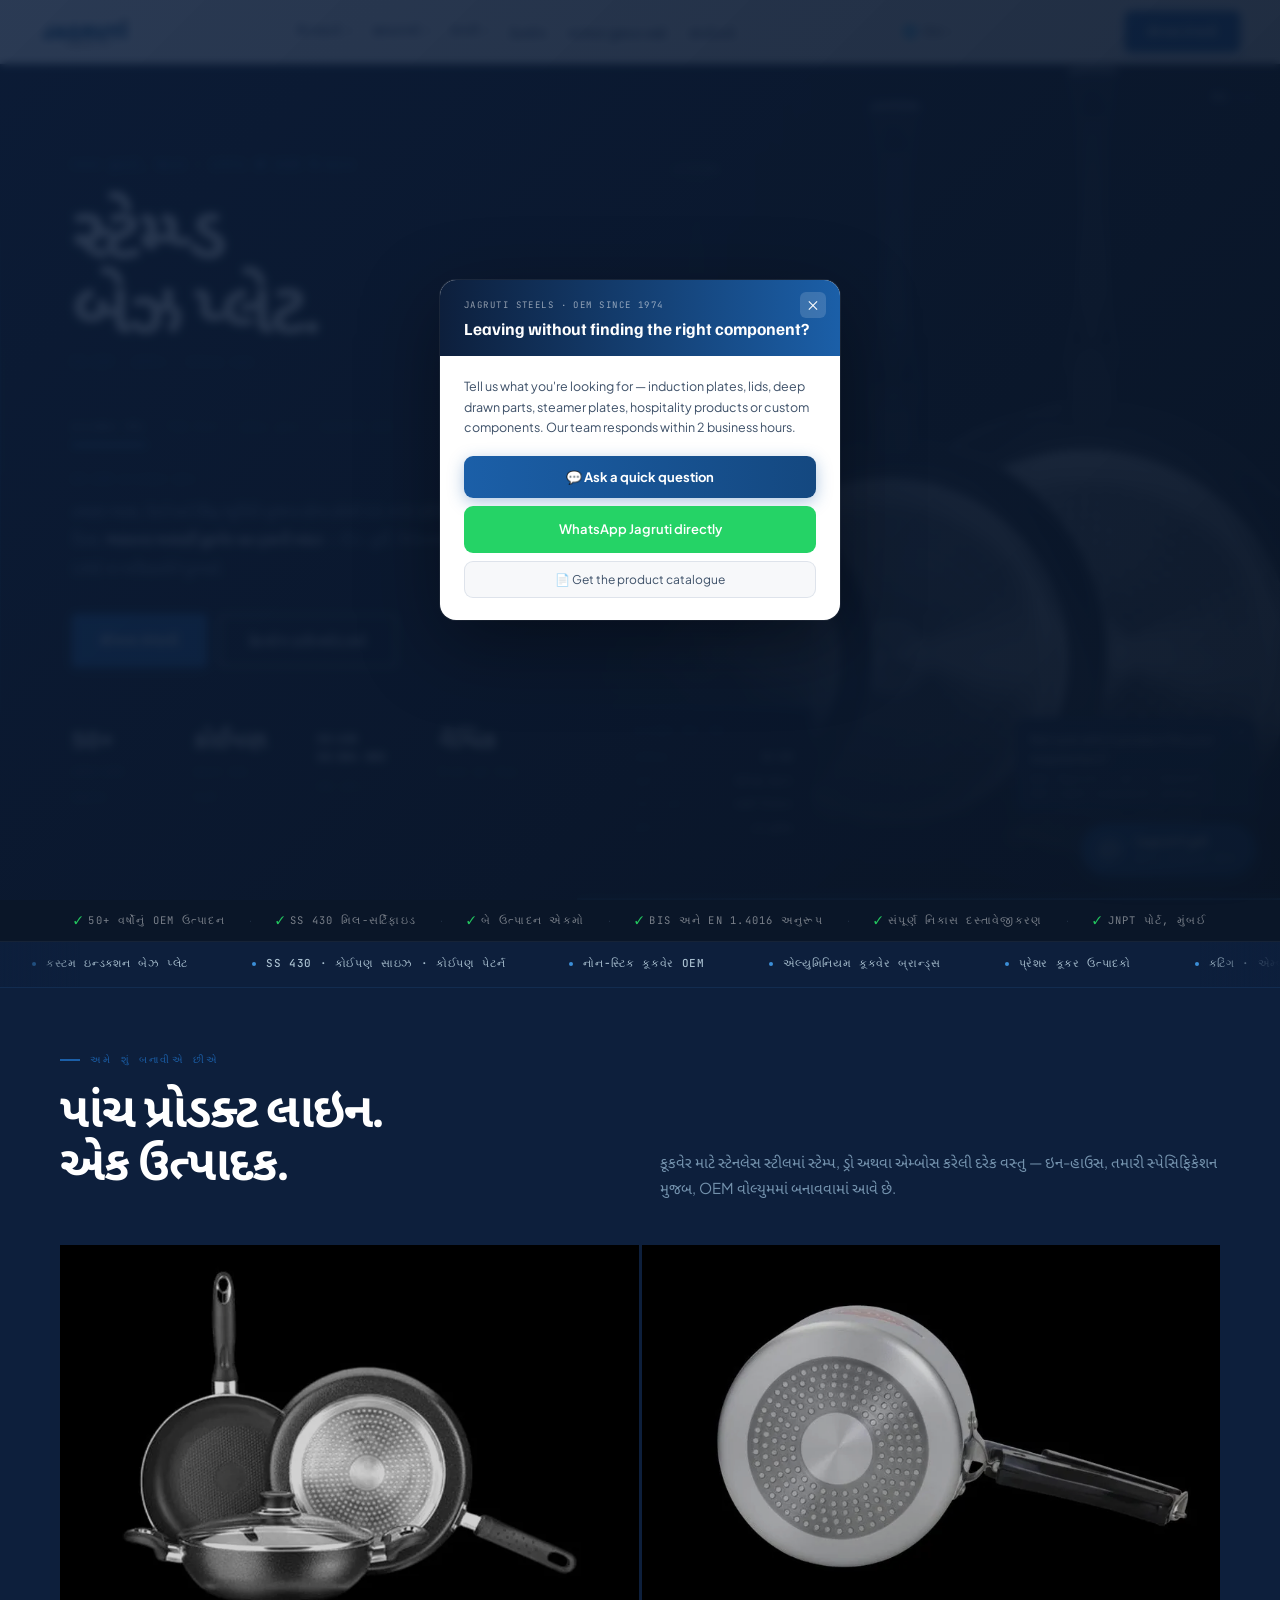
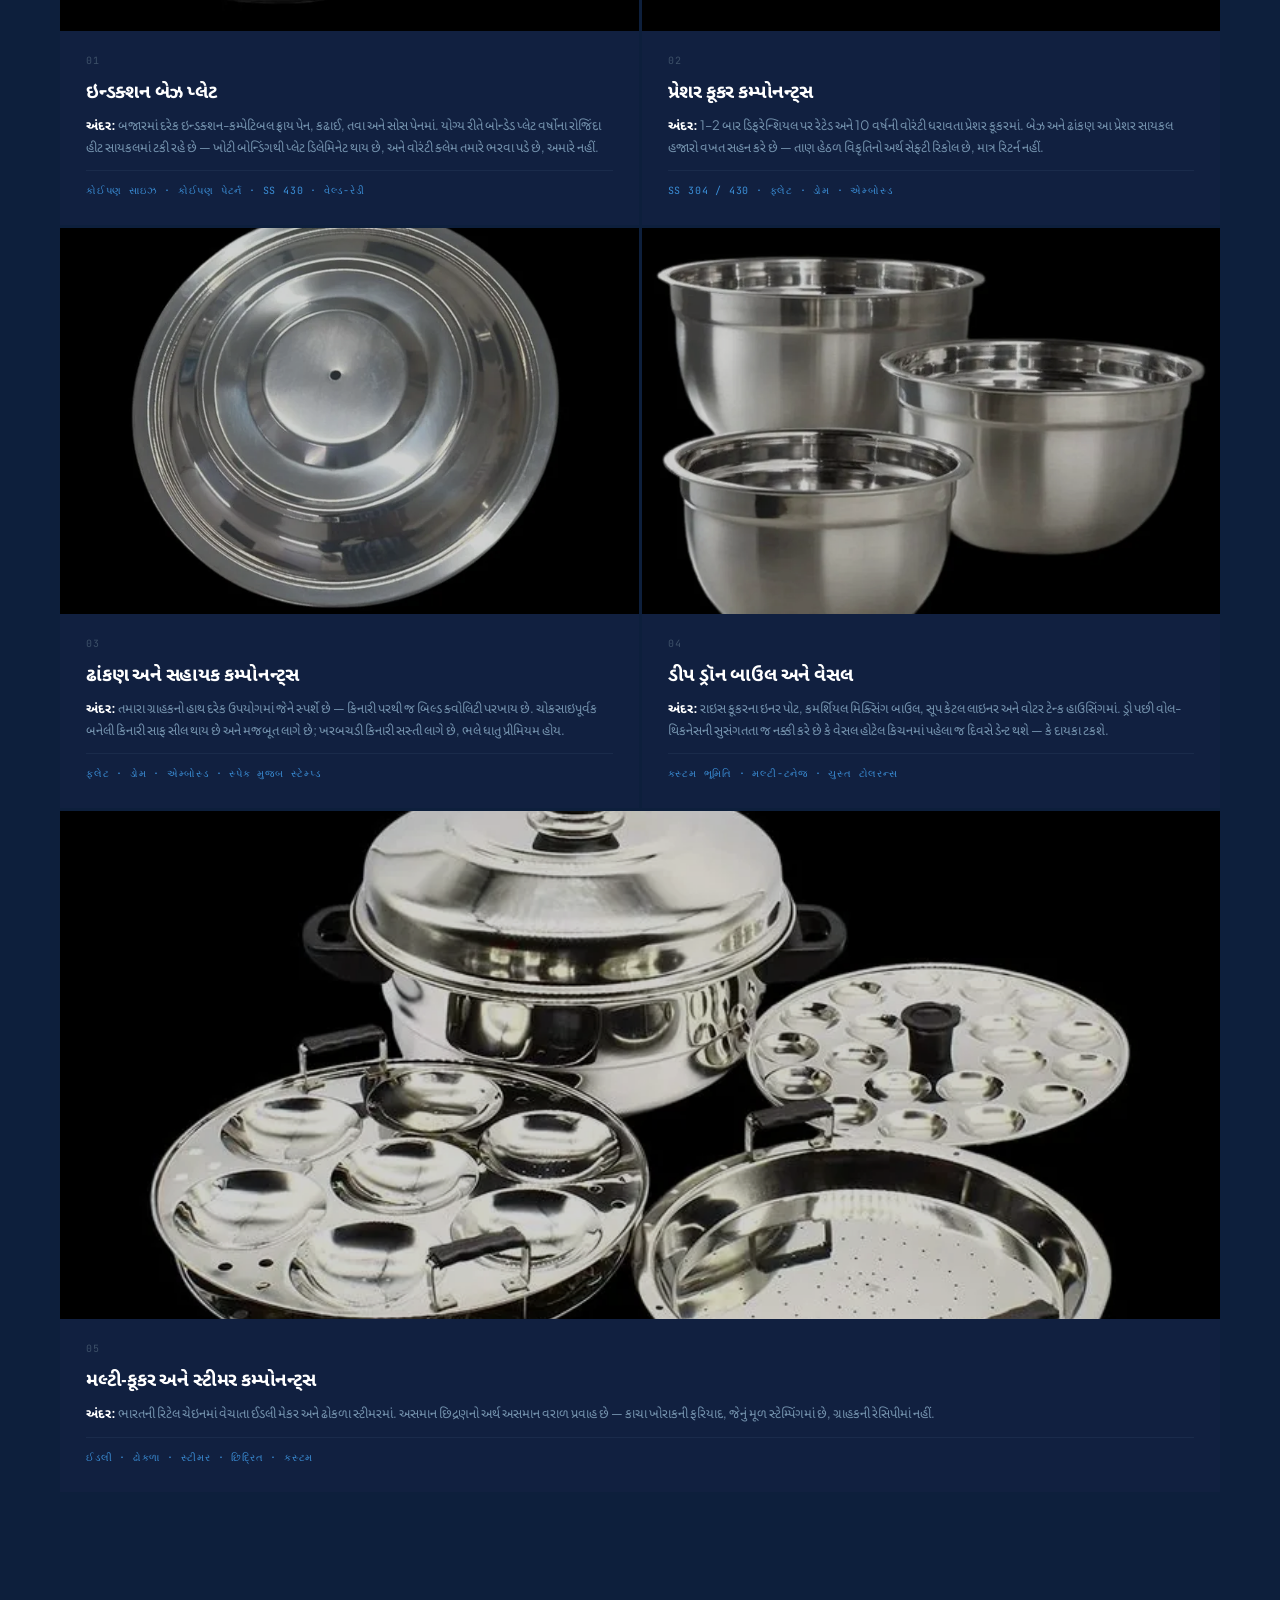
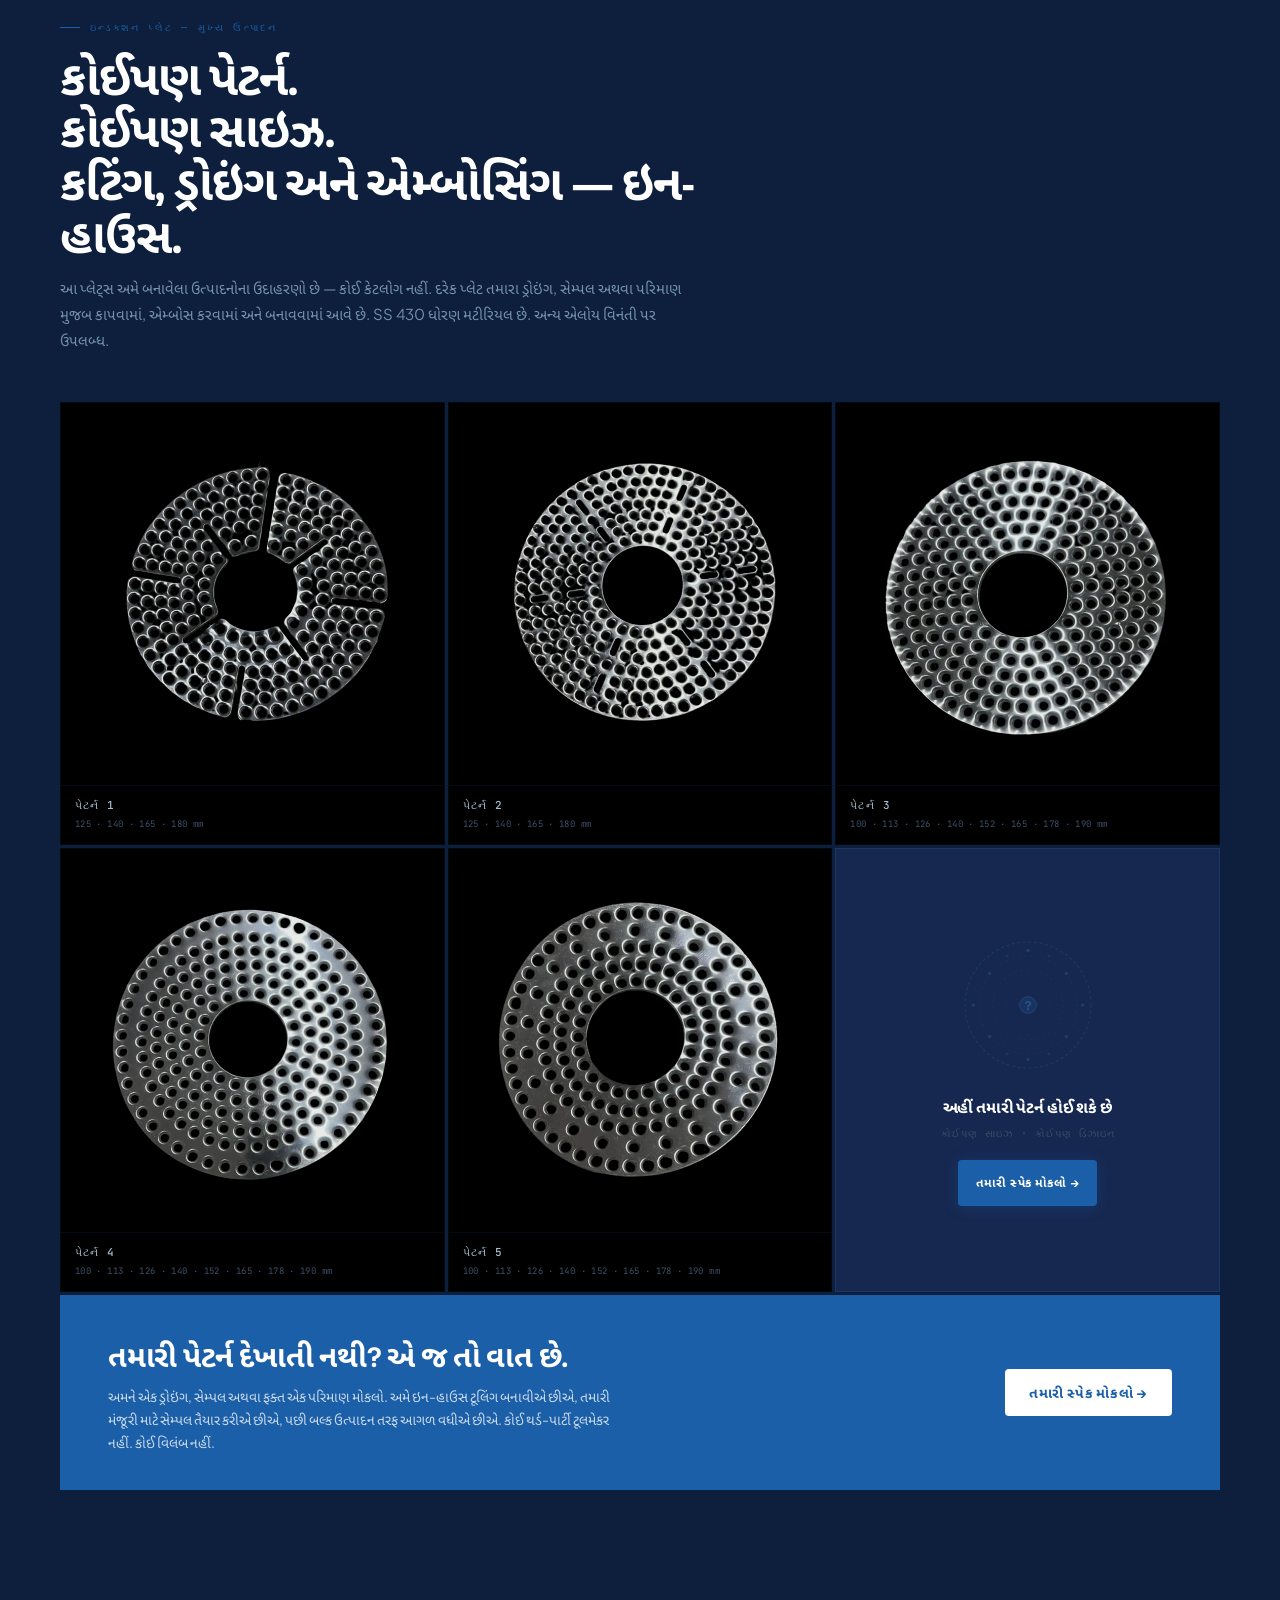
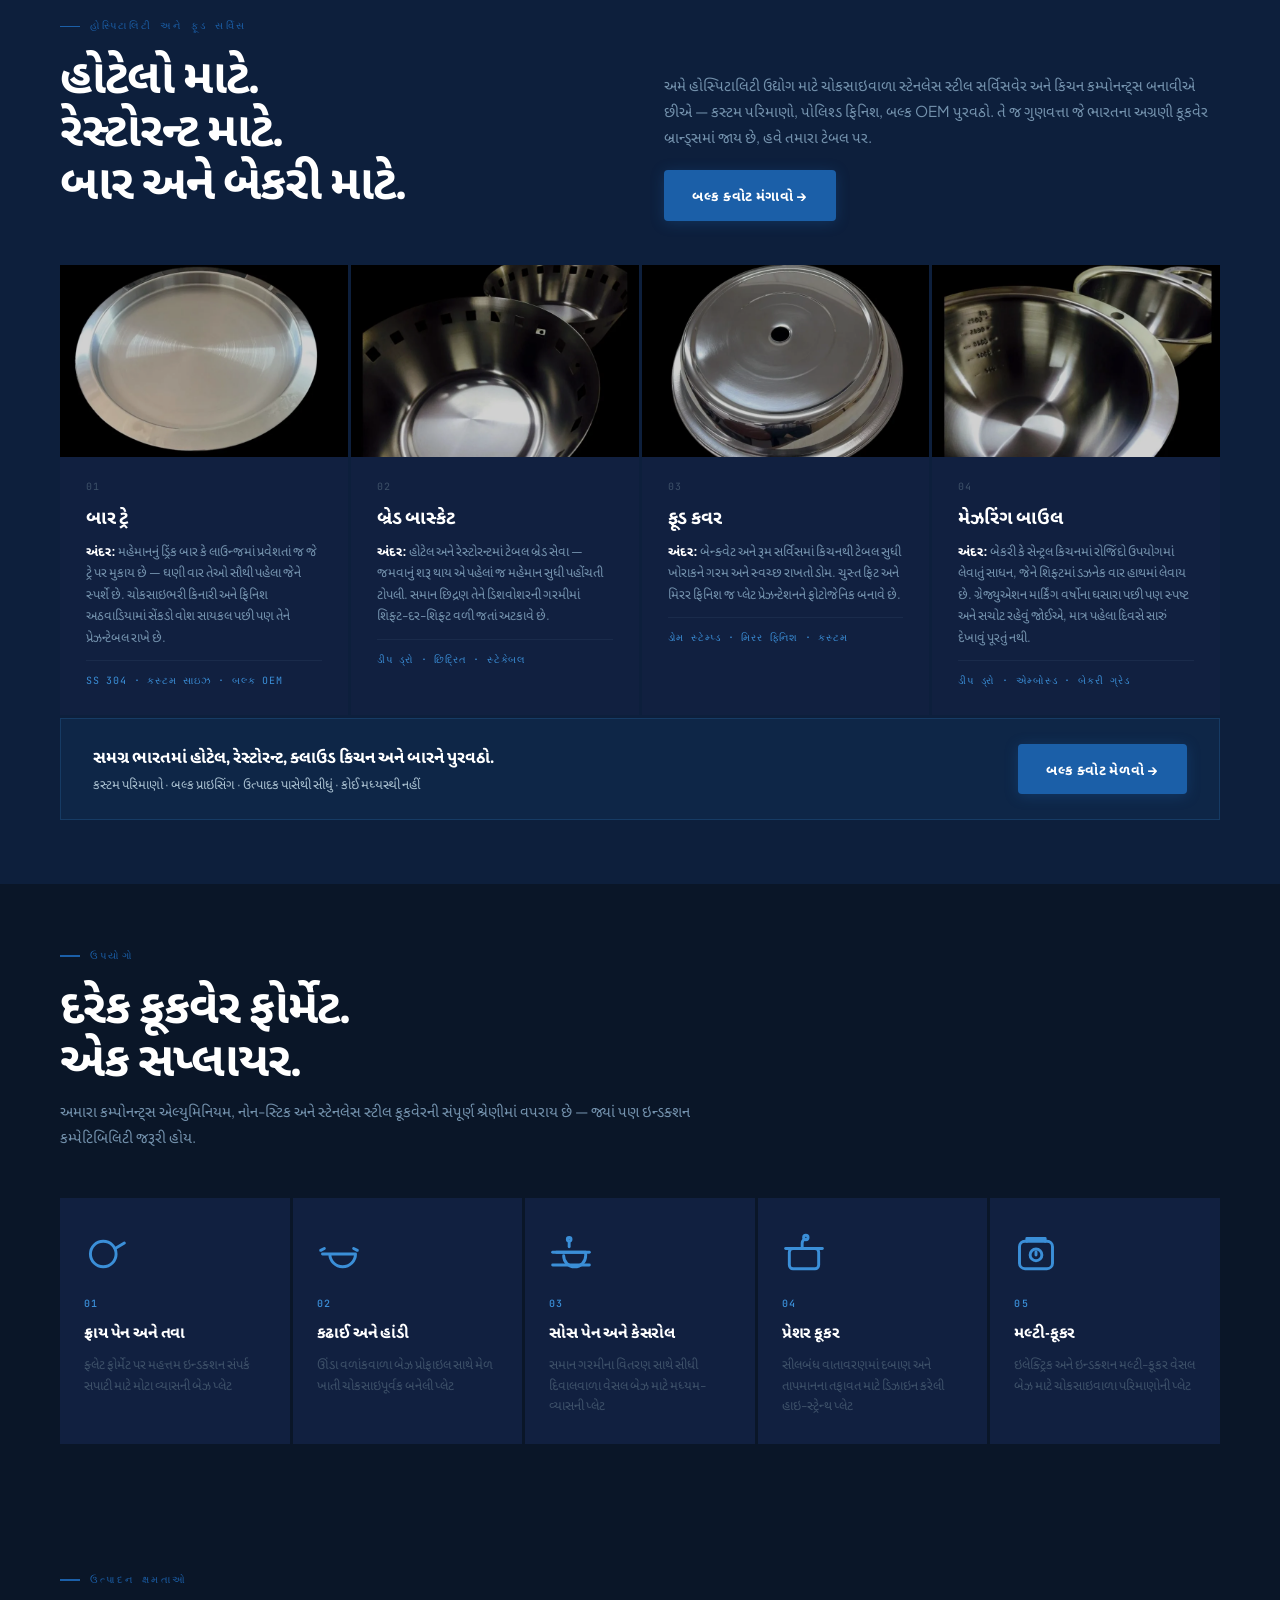
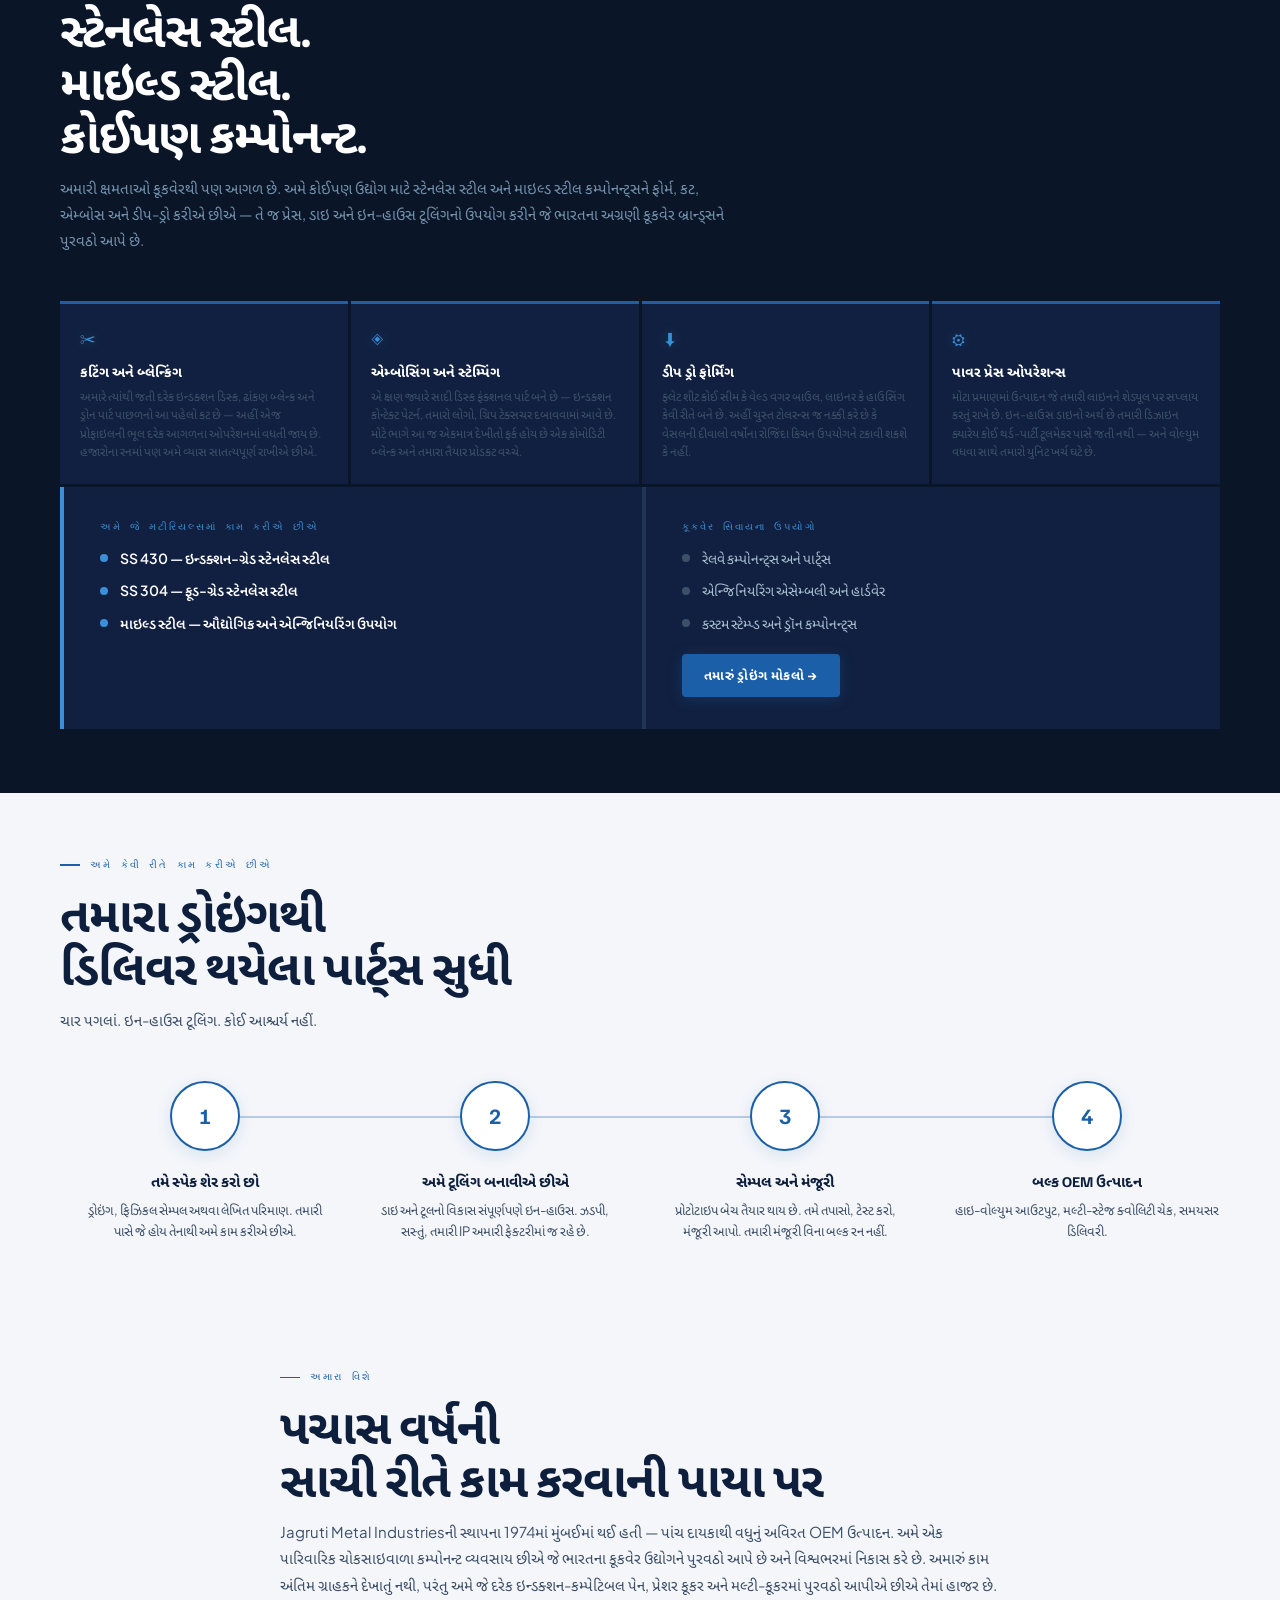
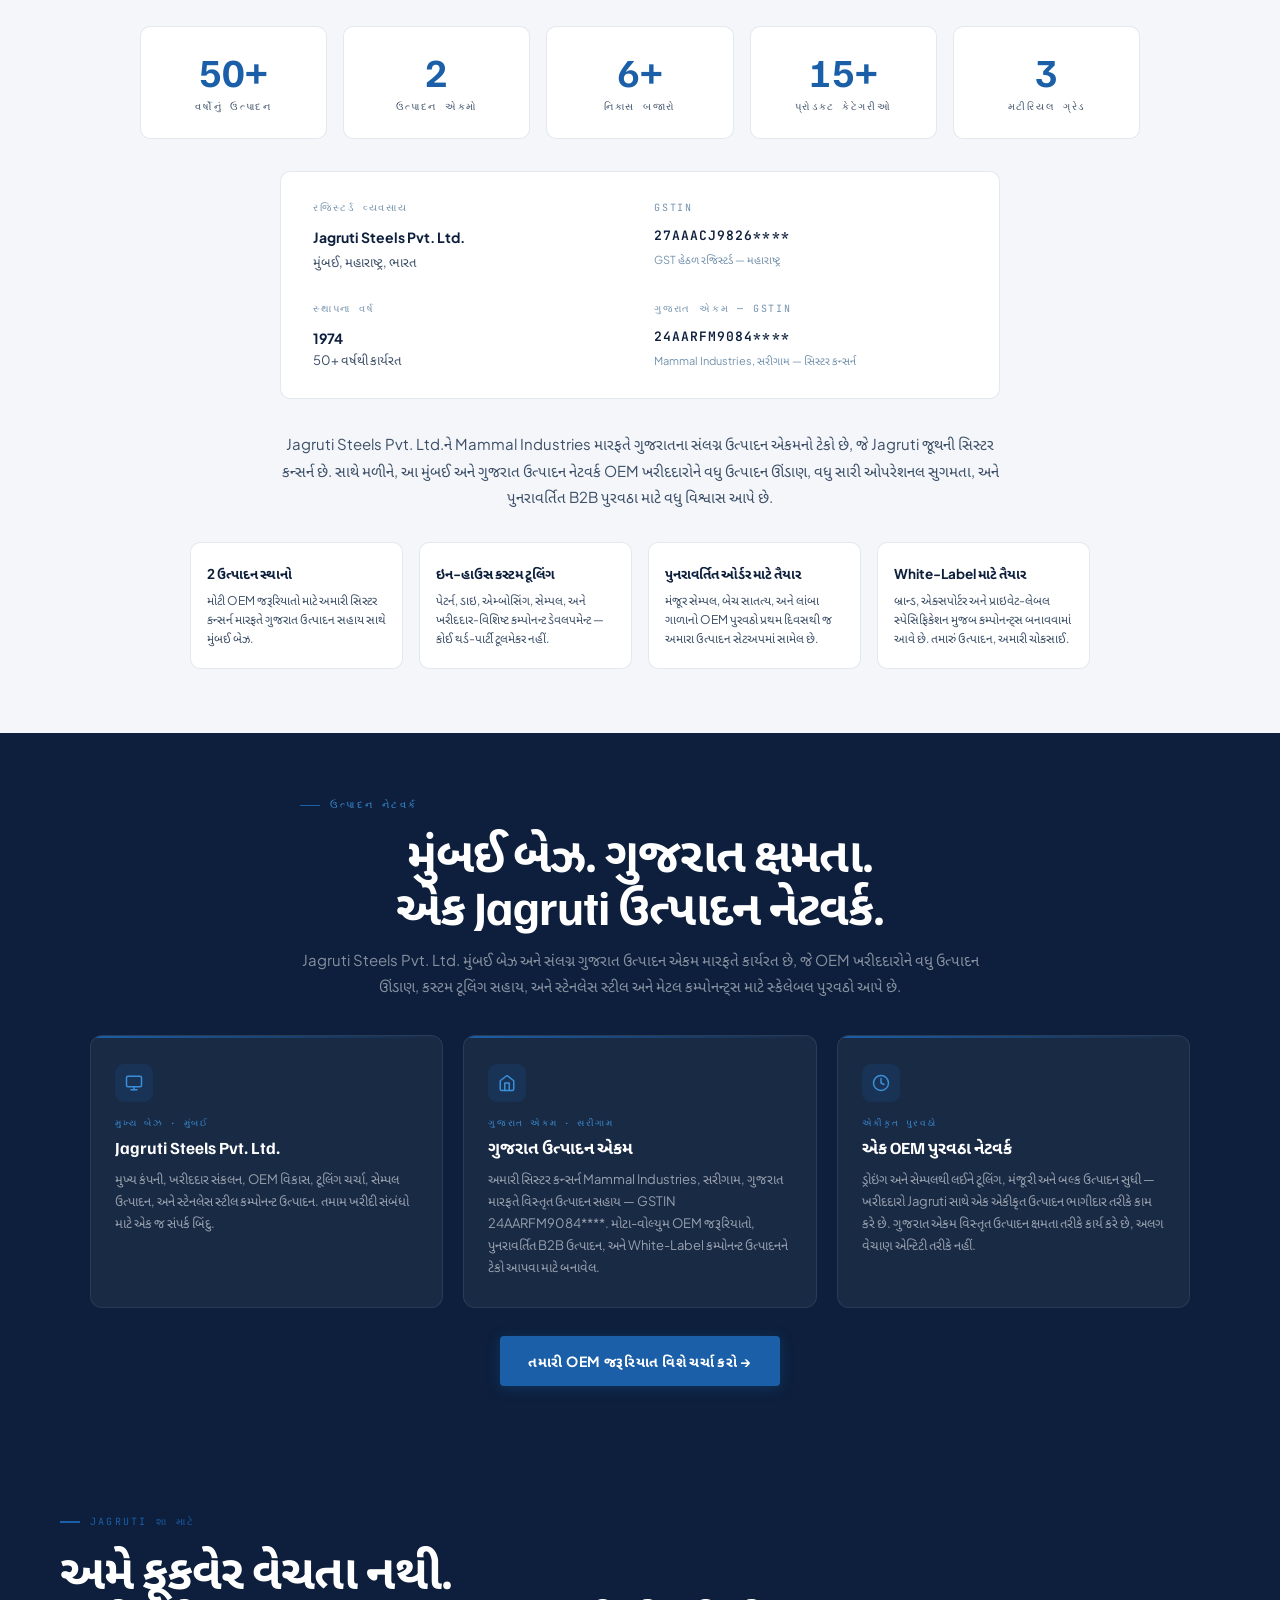
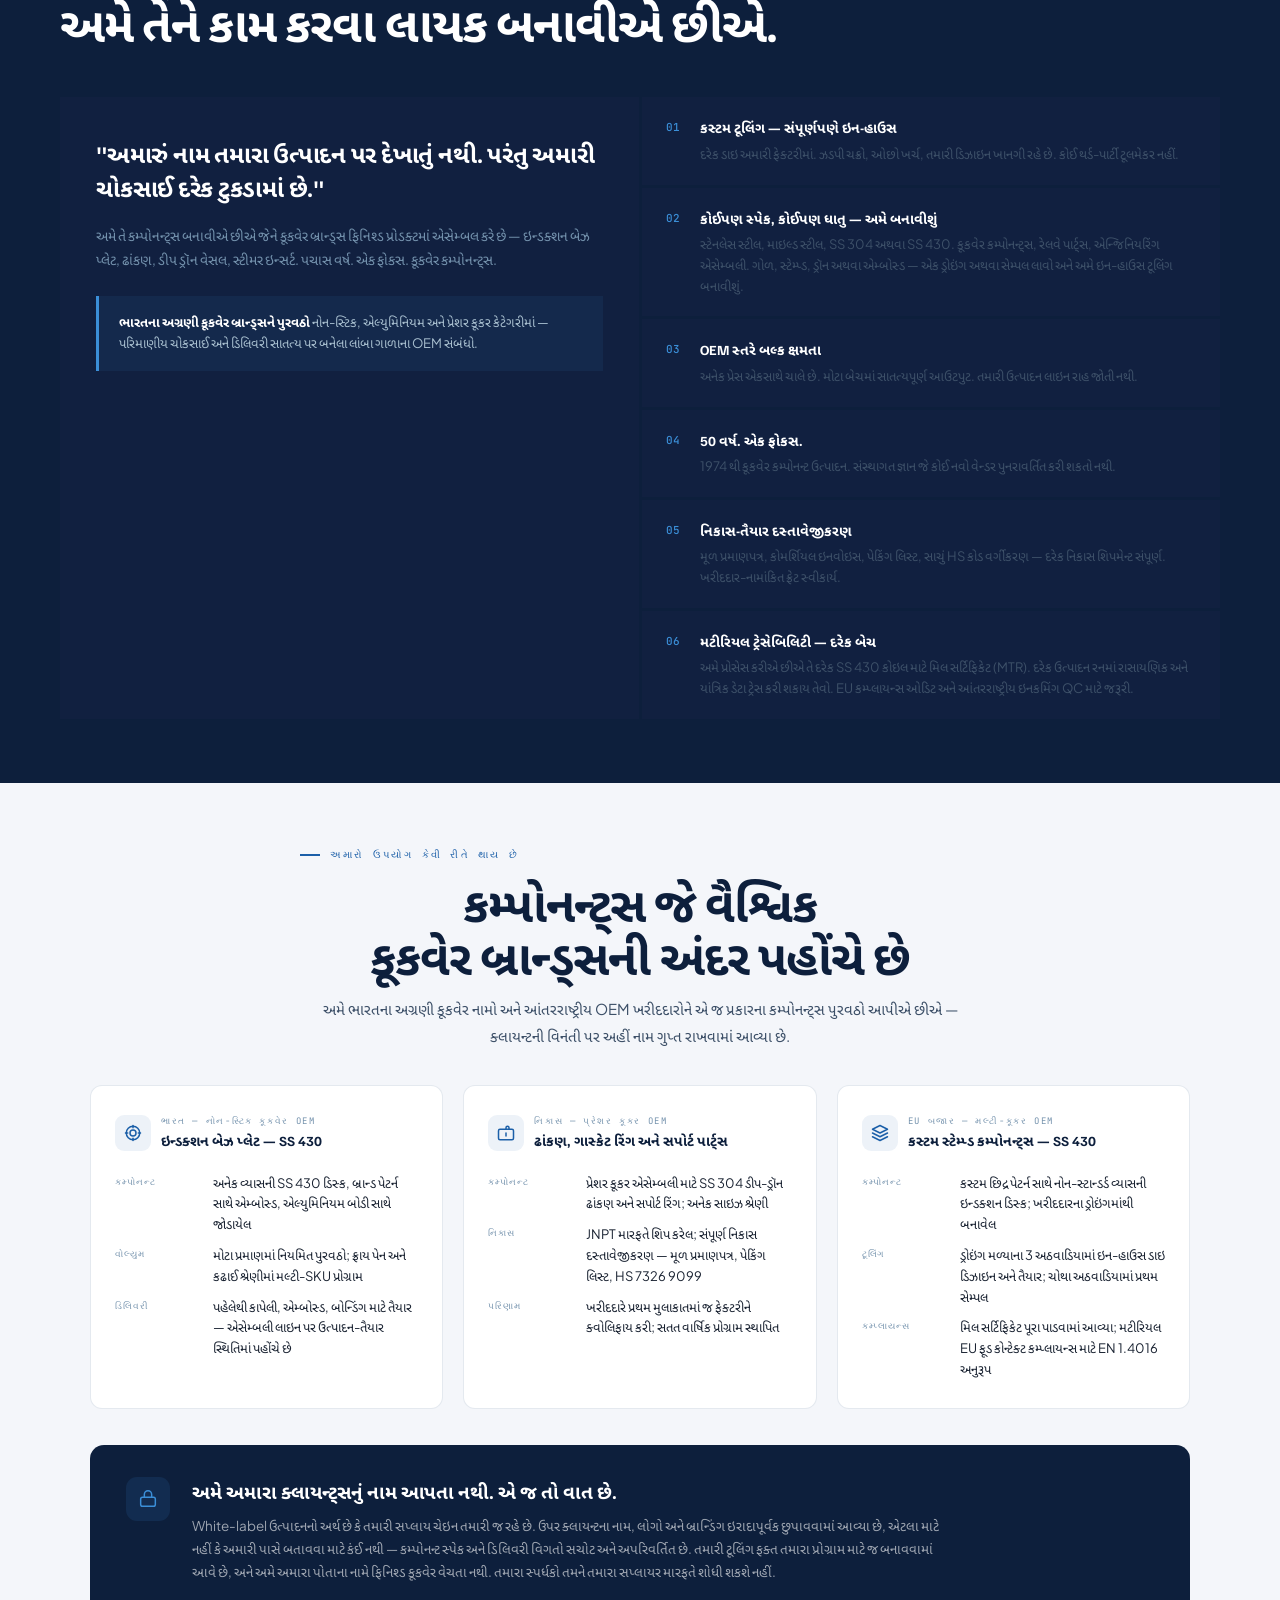
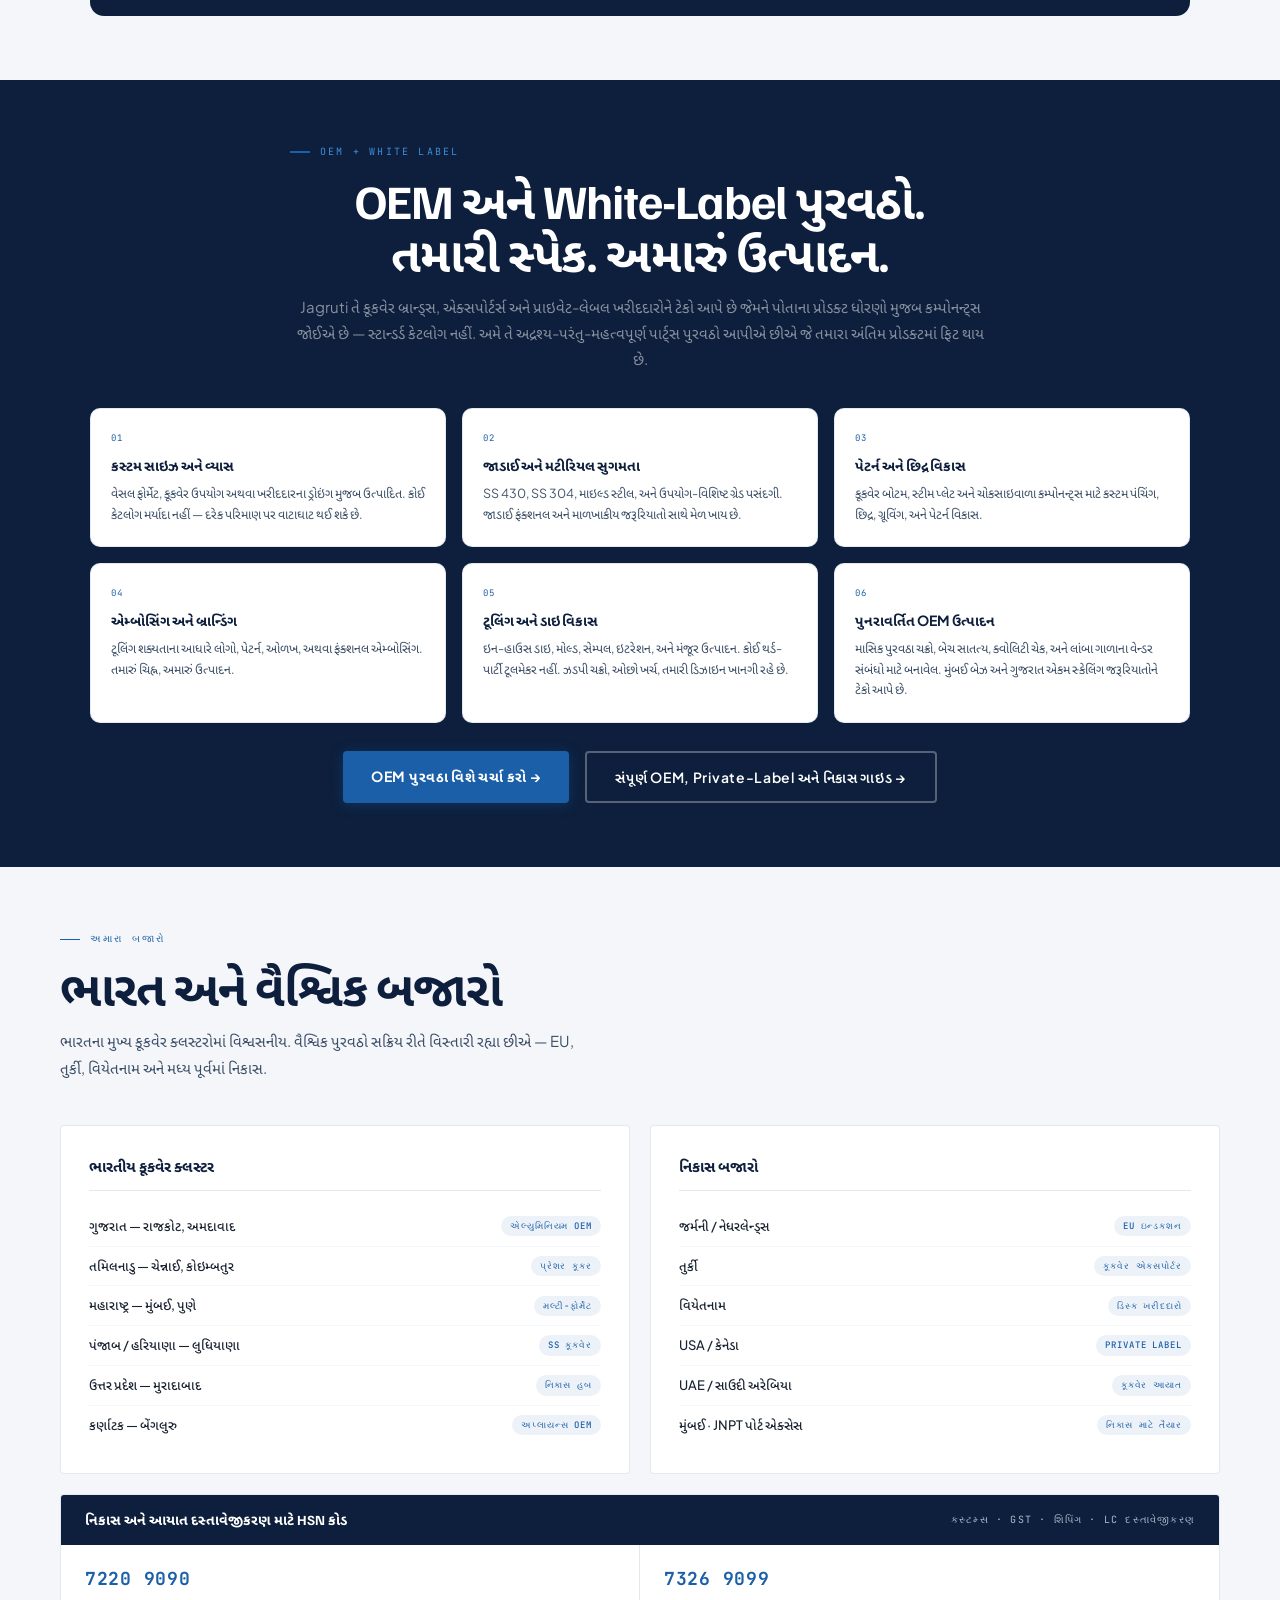
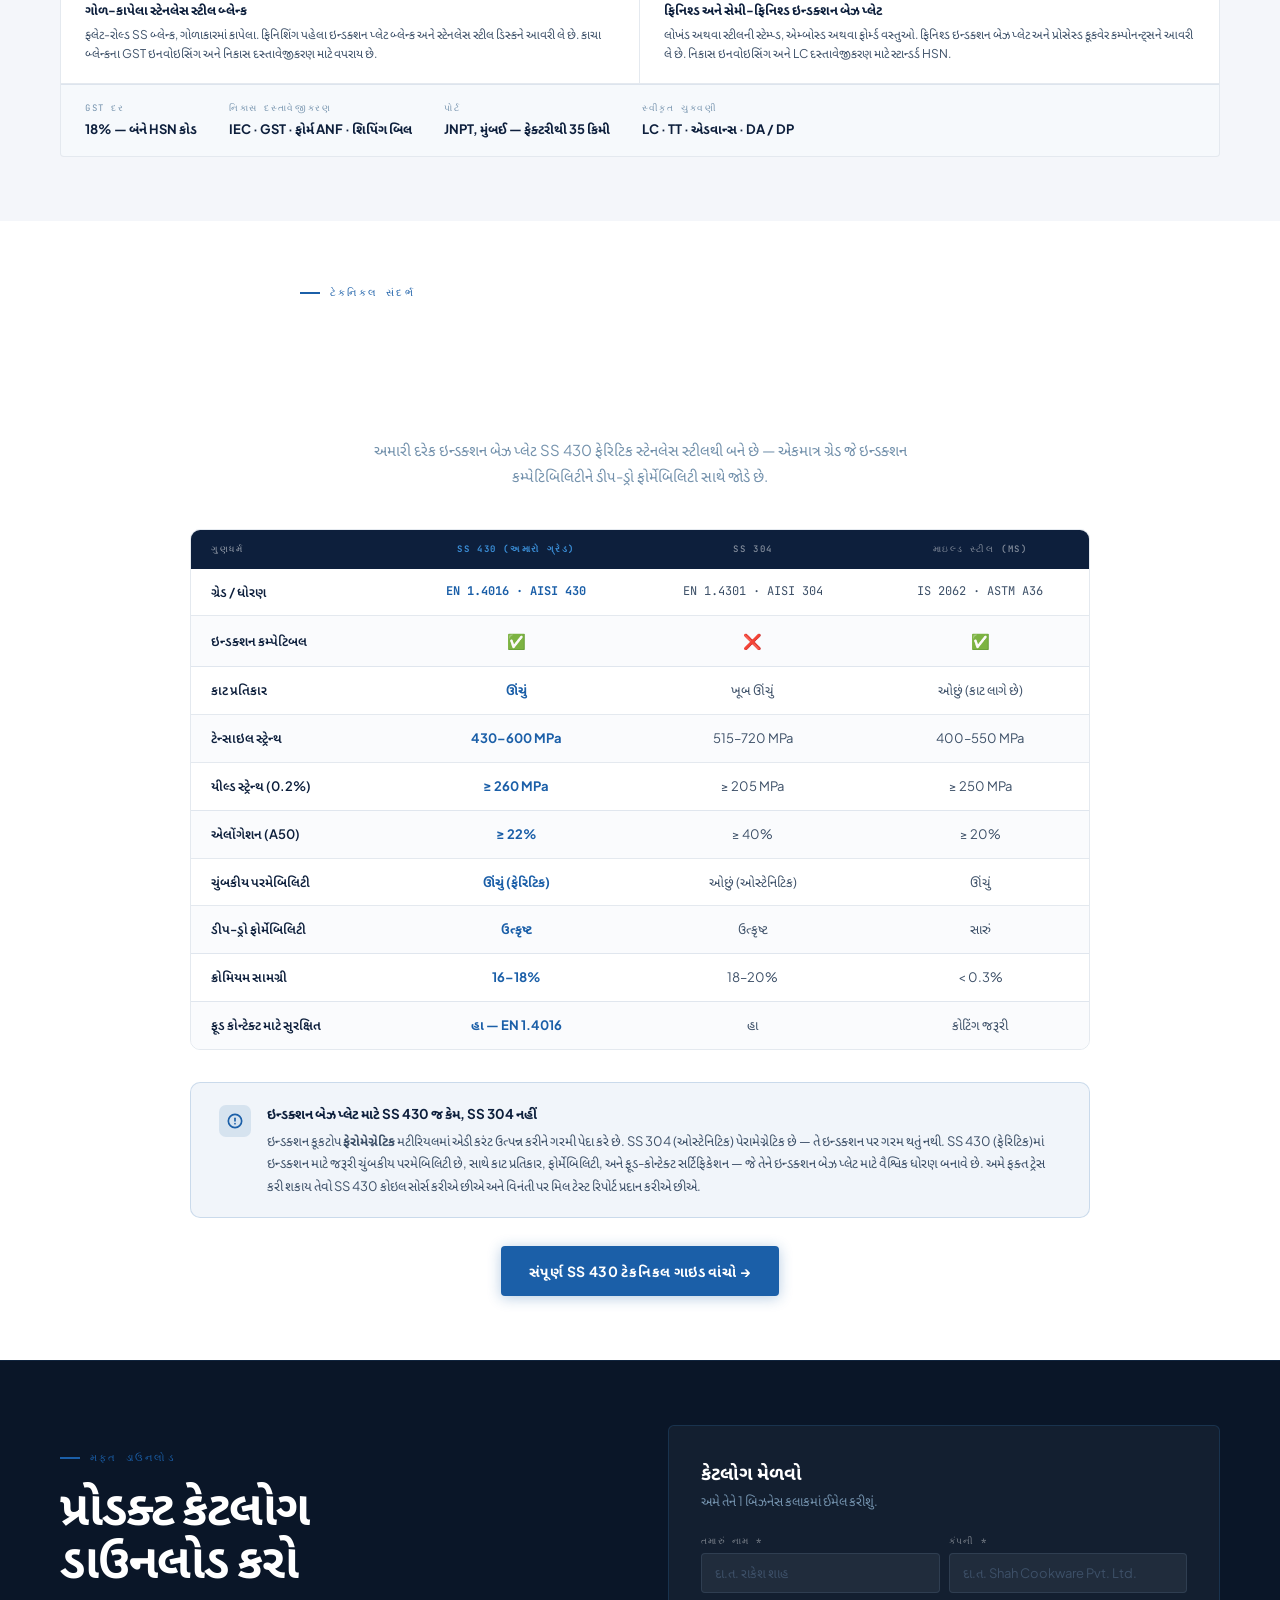
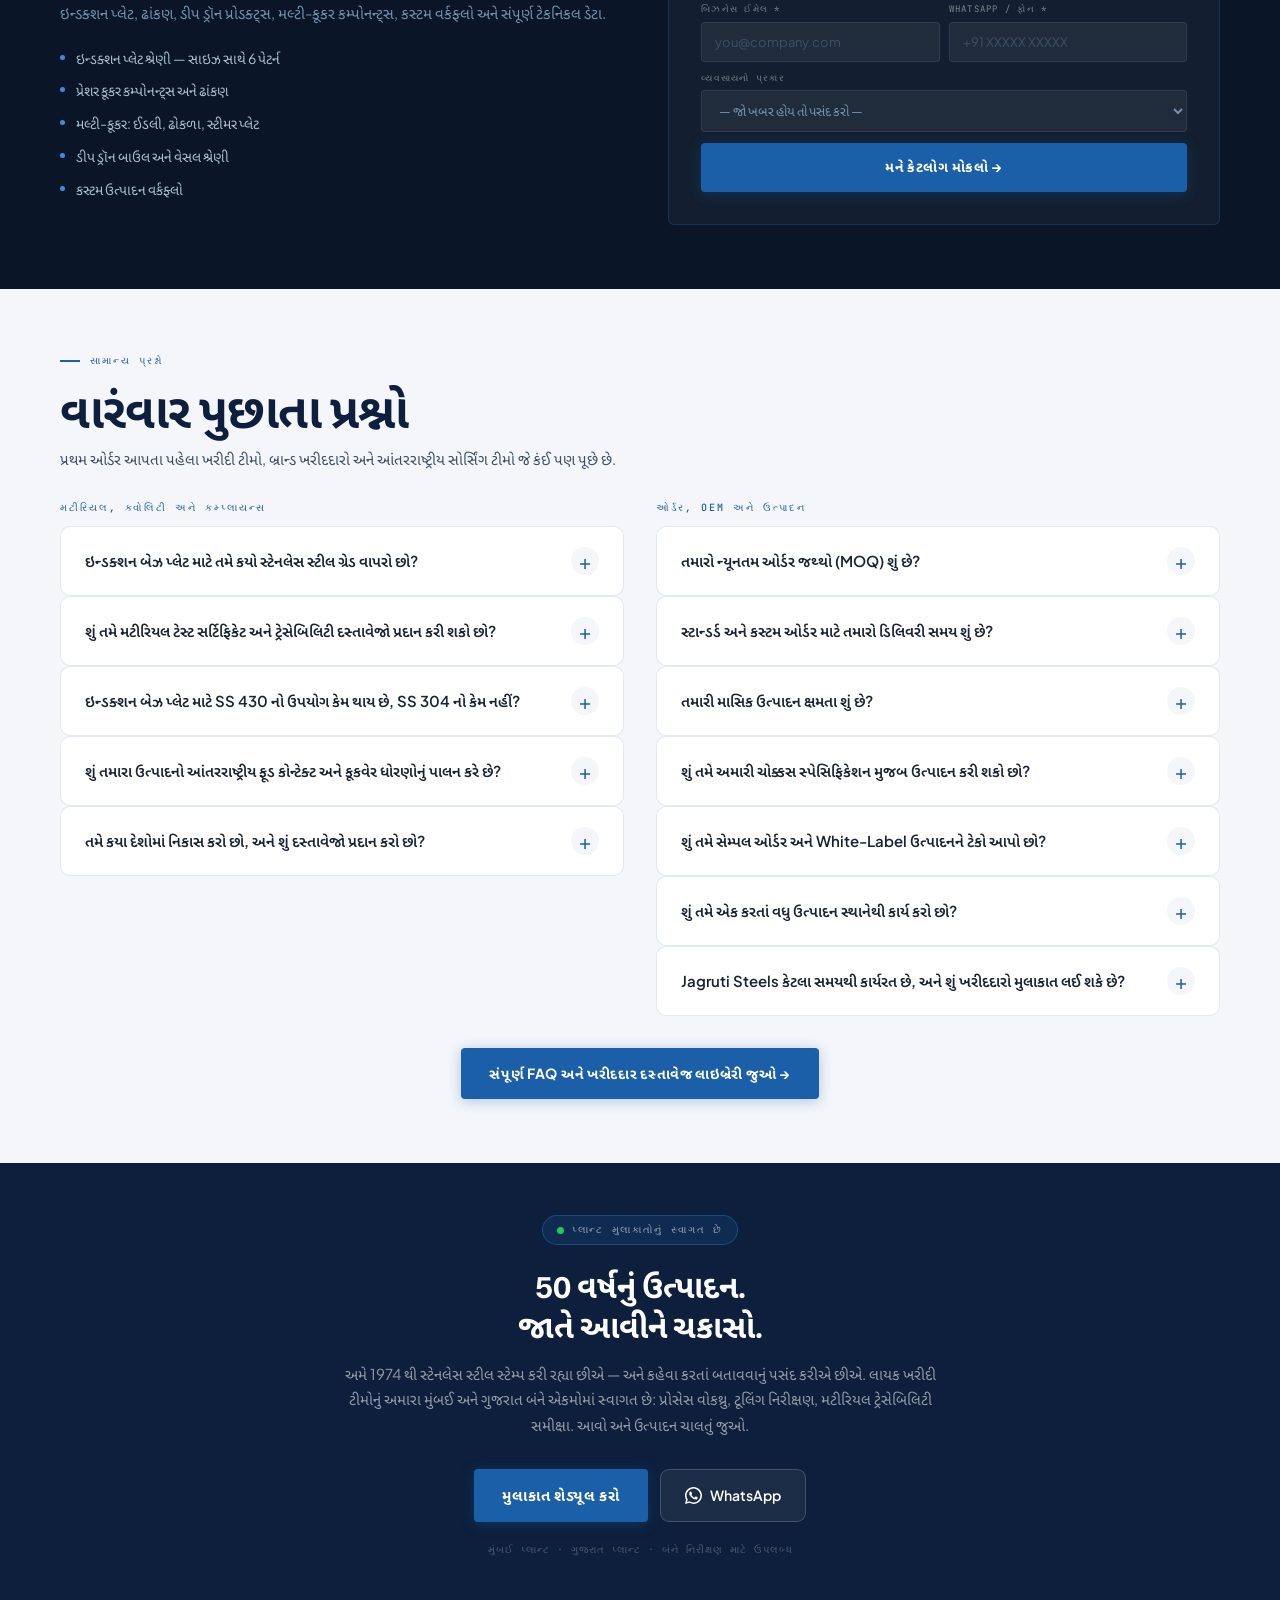
==== commit 6e7c8c46: "Convert nav language links into a compact dropdown; responsive QA pass - Replaced the inline 'HI · G" ====
--- a/gu/index.html
+++ b/gu/index.html
@@ -118,9 +118,14 @@
     <li><a href="/faq.html">વારંવાર પુછાતા પ્રશ્નો</a></li>
     <li><a href="#contact" onclick="navTo(event,'#contact')">સંપર્ક કરો</a></li>
   </ul>
-  <span class="nav-lang-group" style="margin-right:10px;font-size:12px;color:var(--steel-lt);letter-spacing:.04em;white-space:nowrap">
-    <a href="/" style="color:inherit;text-decoration:none" aria-label="Switch to English">EN</a> · <a href="/hi/" style="color:inherit;text-decoration:none" aria-label="हिन्दी में पढ़ें">HI</a> · <a href="/ru/" style="color:inherit;text-decoration:none" aria-label="Русская версия">RU</a>
-  </span>
+  <div class="nav-dd nav-lang-dd" style="margin-right:6px">
+    <a href="#" onclick="return false" aria-label="ભાષા પસંદ કરો" style="font-size:13px"><span aria-hidden="true">🌐</span> GU <span class="nav-dd-arrow">▾</span></a>
+    <div class="nav-drop" style="min-width:170px">
+      <a href="/" aria-label="Switch to English">English — EN</a>
+      <a href="/hi/" aria-label="हिन्दी में पढ़ें">हिन्दी — Hindi</a>
+      <a href="/ru/" aria-label="Русская версия">Русский — Russian</a>
+    </div>
+  </div>
   <a href="#contact" class="nav-cta">સેમ્પલ મંગાવો</a>
   <a href="#contact" class="nav-mob-cta" onclick="navTo(event,'#contact')">સેમ્પલ મંગાવો</a>
   <button class="ham" onclick="openNav()" aria-label="Menu">&#9776;</button>
--- a/styles.css
+++ b/styles.css
@@ -433,7 +433,7 @@
   transition:filter .45s ease,transform .55s ease;
 }
 .pcard:hover .pcard-img{filter:brightness(1) saturate(1.05);transform:scale(1.05)}
-.pcard:nth-child(5) .pcard-img{aspect-ratio:16/7}
+.prod-grid .pcard:nth-child(5) .pcard-img{aspect-ratio:16/7}
 .pcard-img-wrap::after{content:'';position:absolute;inset:0;background:linear-gradient(135deg,transparent 40%,rgba(59,143,216,.07) 100%);opacity:0;transition:opacity .45s}
 .pcard:hover .pcard-img-wrap::after{opacity:1}
 .pcard-body{padding:22px 26px 26px}
@@ -1053,6 +1053,7 @@
 @media(max-width:1100px){
   nav{padding:0 20px}
   .nav-links{display:none}
+  .nav-lang-dd{display:none}
   .nav-cta{display:none}
   .nav-mob-cta{display:inline-flex}
   .ham{display:flex}
@@ -1082,7 +1083,7 @@
   .prod-hd{grid-template-columns:1fr;gap:14px}
   .prod-grid{grid-template-columns:1fr}
   .prod-grid .pcard:nth-child(5){grid-column:1}
-  .pcard:nth-child(5) .pcard-img{aspect-ratio:3/2}
+  .prod-grid .pcard:nth-child(5) .pcard-img{aspect-ratio:3/2}
   /* Applications */
   .app-grid{grid-template-columns:1fr 1fr}
   /* Induction plates */
@@ -1109,7 +1110,8 @@
   /* Hospitality */
   #hospitality .hosp-intro{grid-template-columns:1fr!important;gap:24px!important}
   #hospitality{overflow-x:hidden}
-  #hospitality .hosp-cards{grid-template-columns:1fr 1fr!important}
+  .hosp-cards{grid-template-columns:1fr 1fr!important}
+  .detail-grid{grid-template-columns:1fr!important;gap:28px!important}
   /* HSN grid */
   .hsn-grid{grid-template-columns:1fr!important}
   .hsn-meta{grid-template-columns:1fr 1fr!important}
@@ -1156,7 +1158,7 @@
   .footer-desc{max-width:100%}
   .footer-bottom{flex-direction:column;align-items:flex-start;gap:6px}
   /* Hospitality — 1-col on small mobile */
-  #hospitality .hosp-cards{grid-template-columns:1fr!important}
+  .hosp-cards{grid-template-columns:1fr!important}
   /* HSN meta strip */
   .hsn-meta{grid-template-columns:1fr!important}
   /* Contact — tighter on mobile */
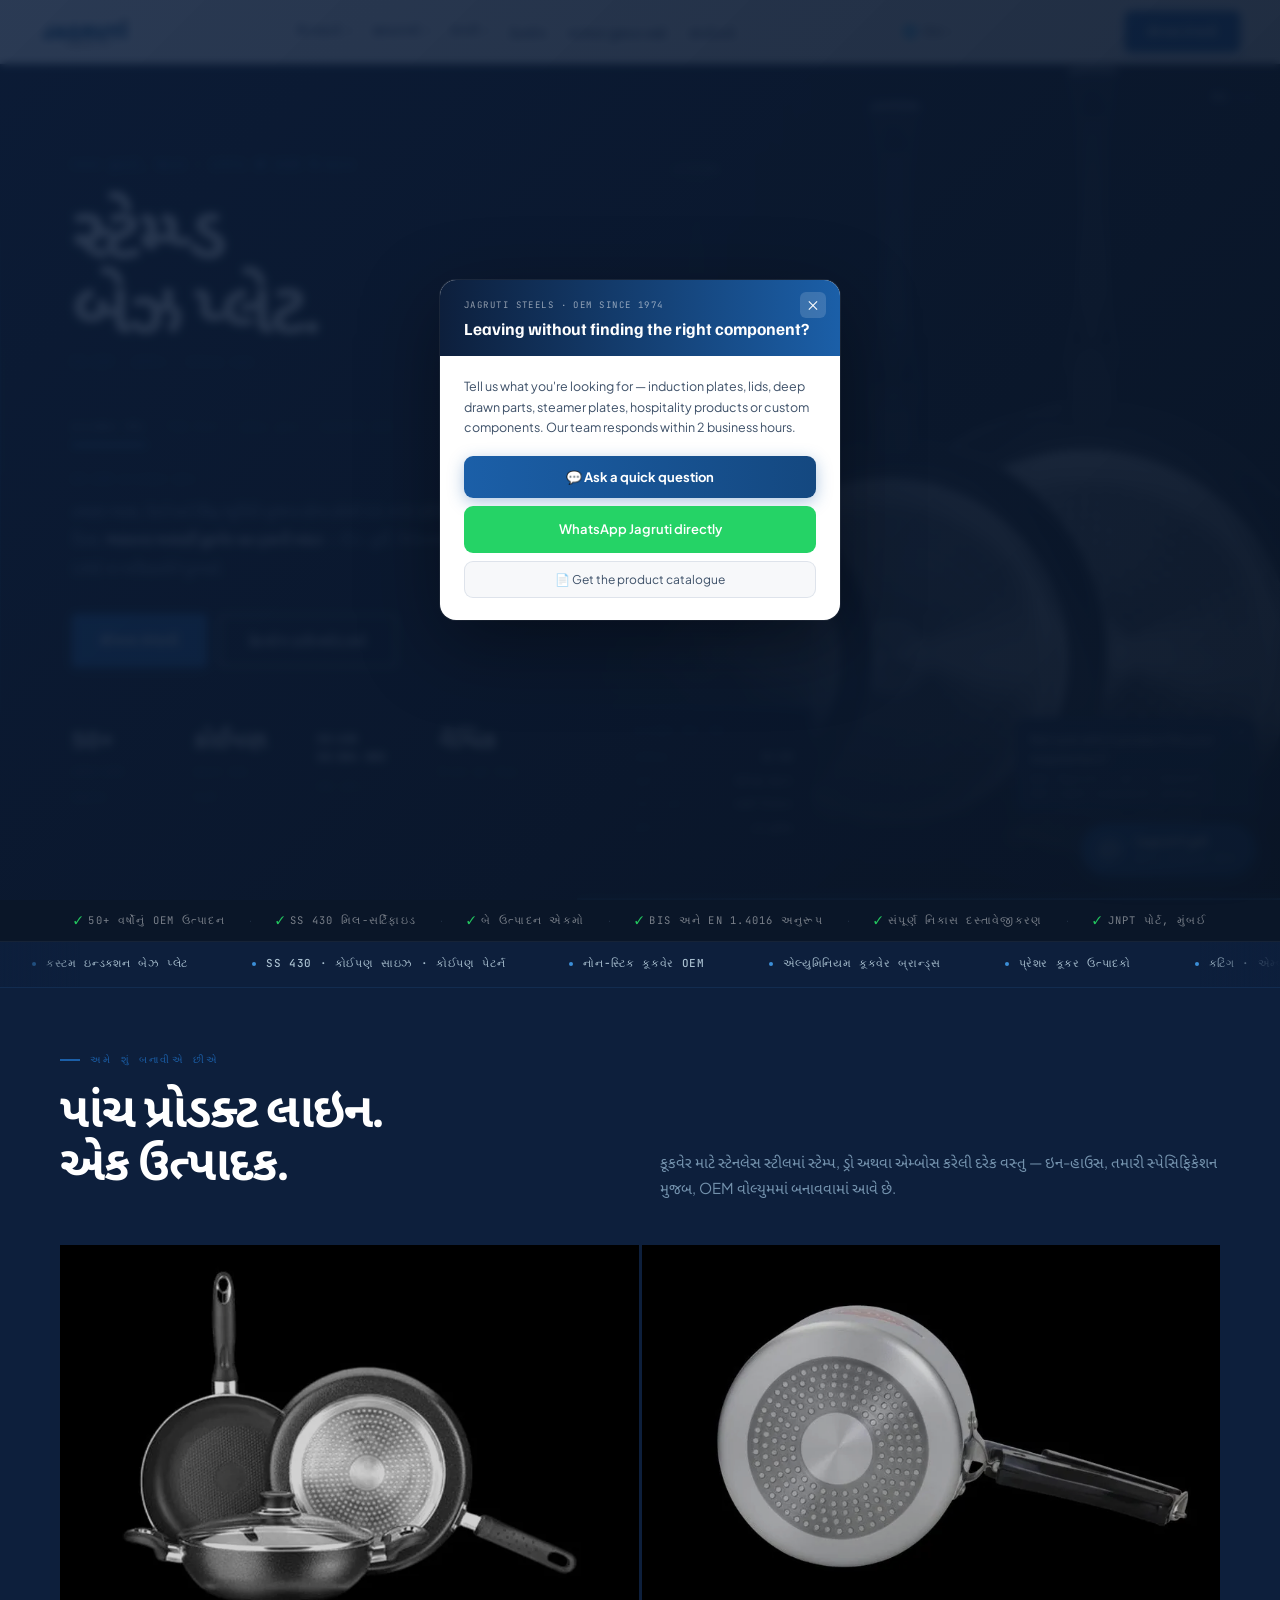
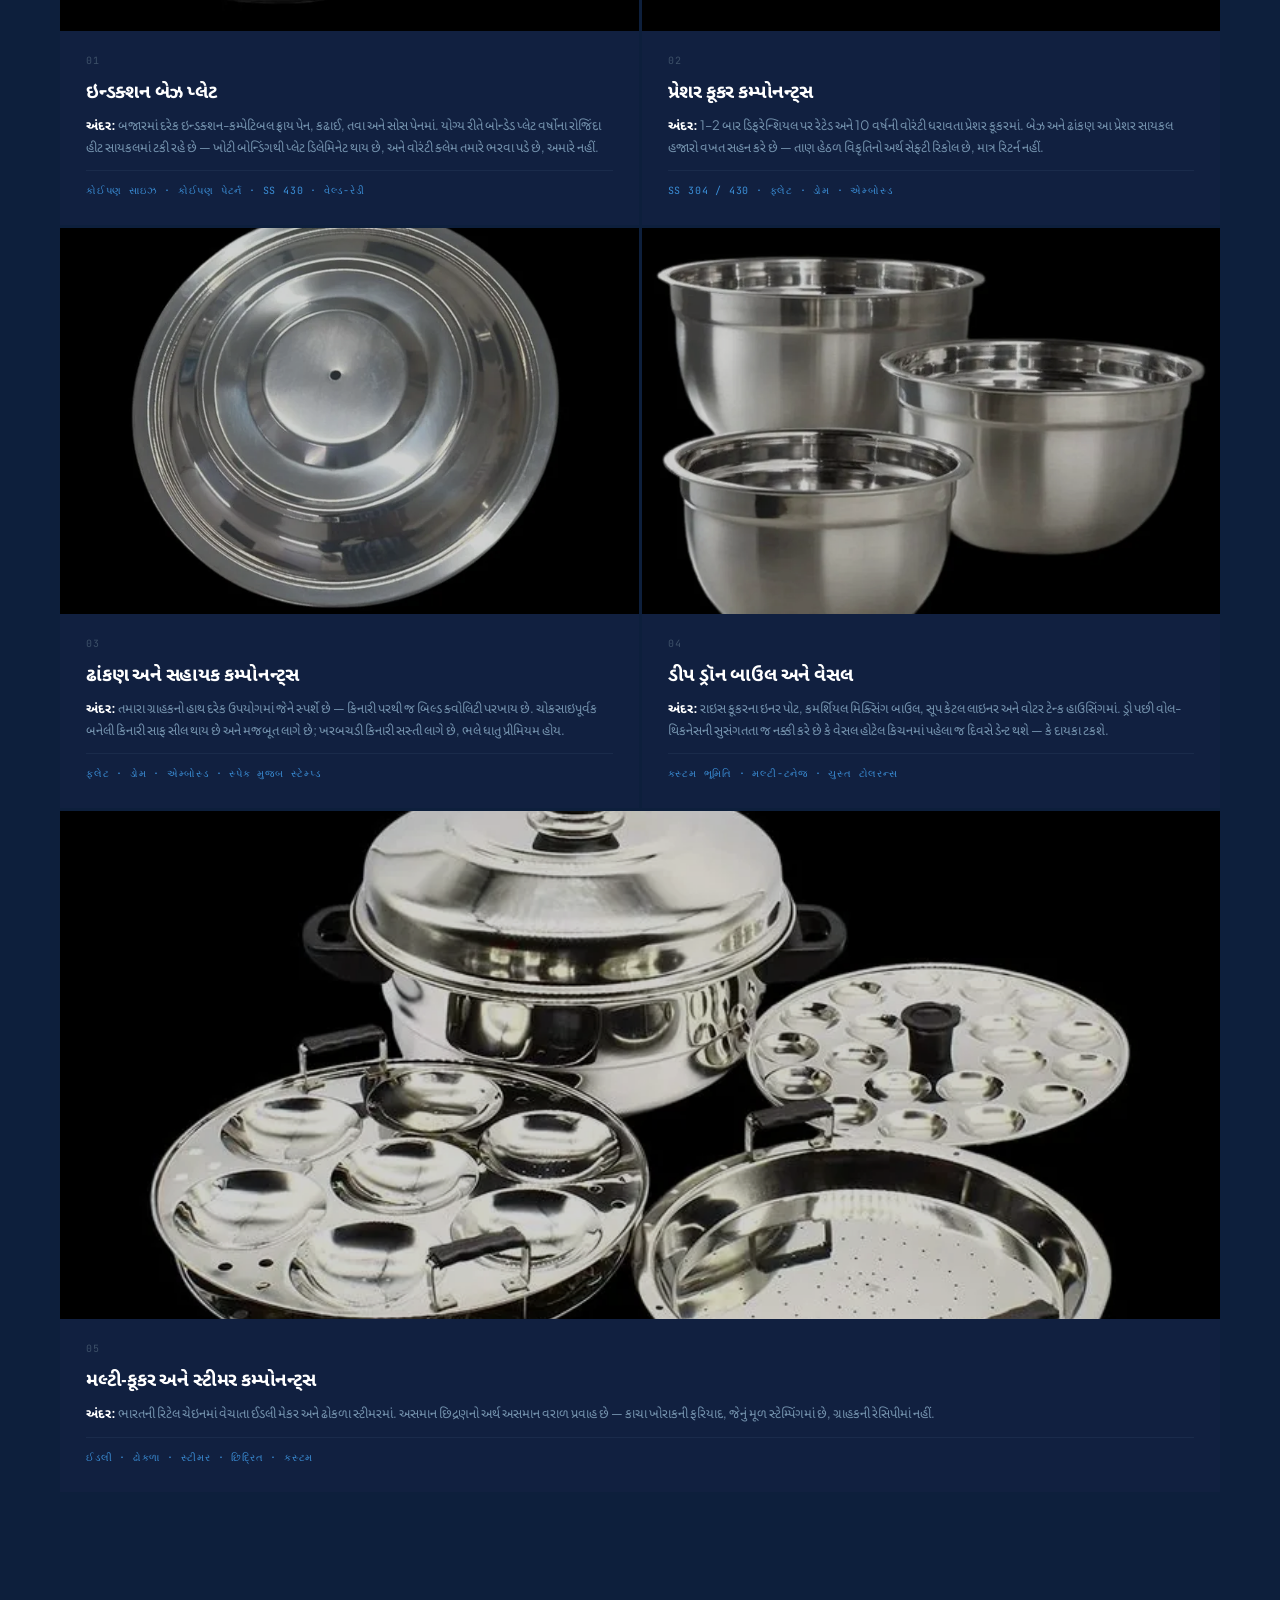
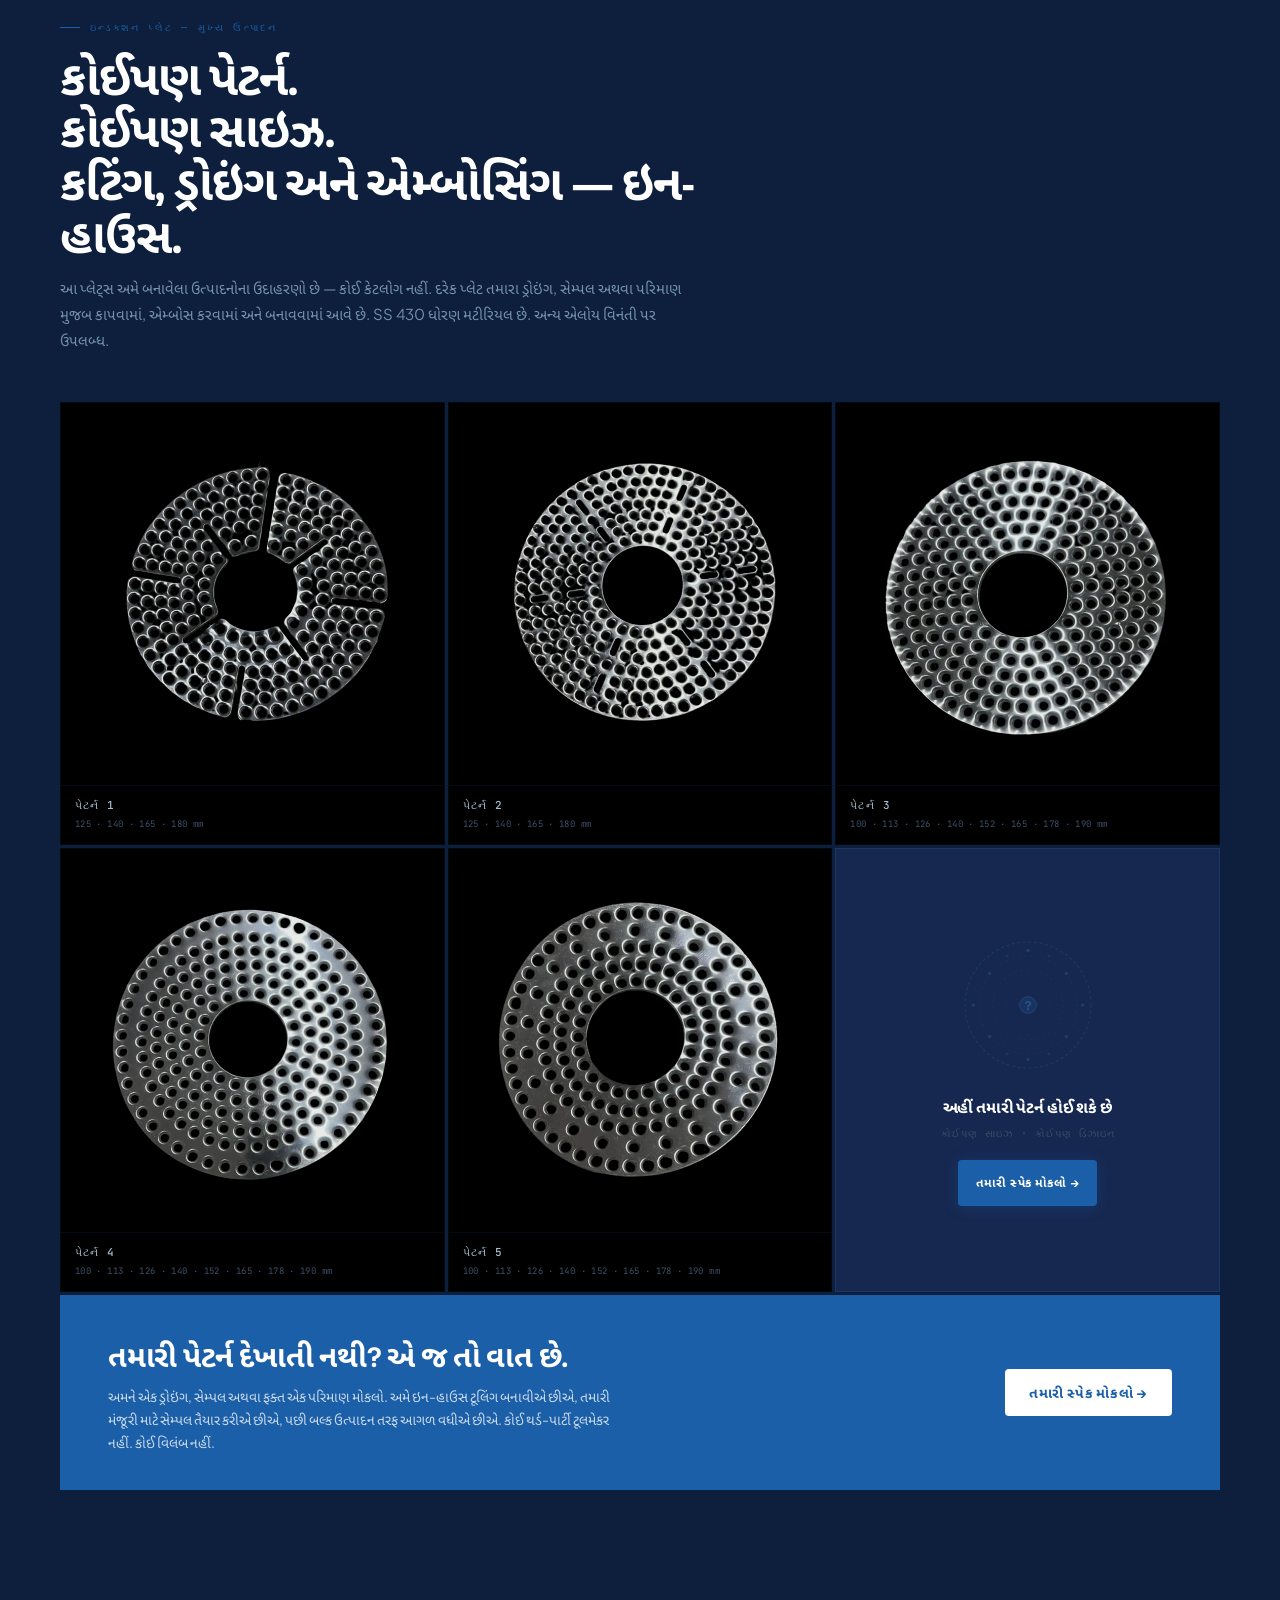
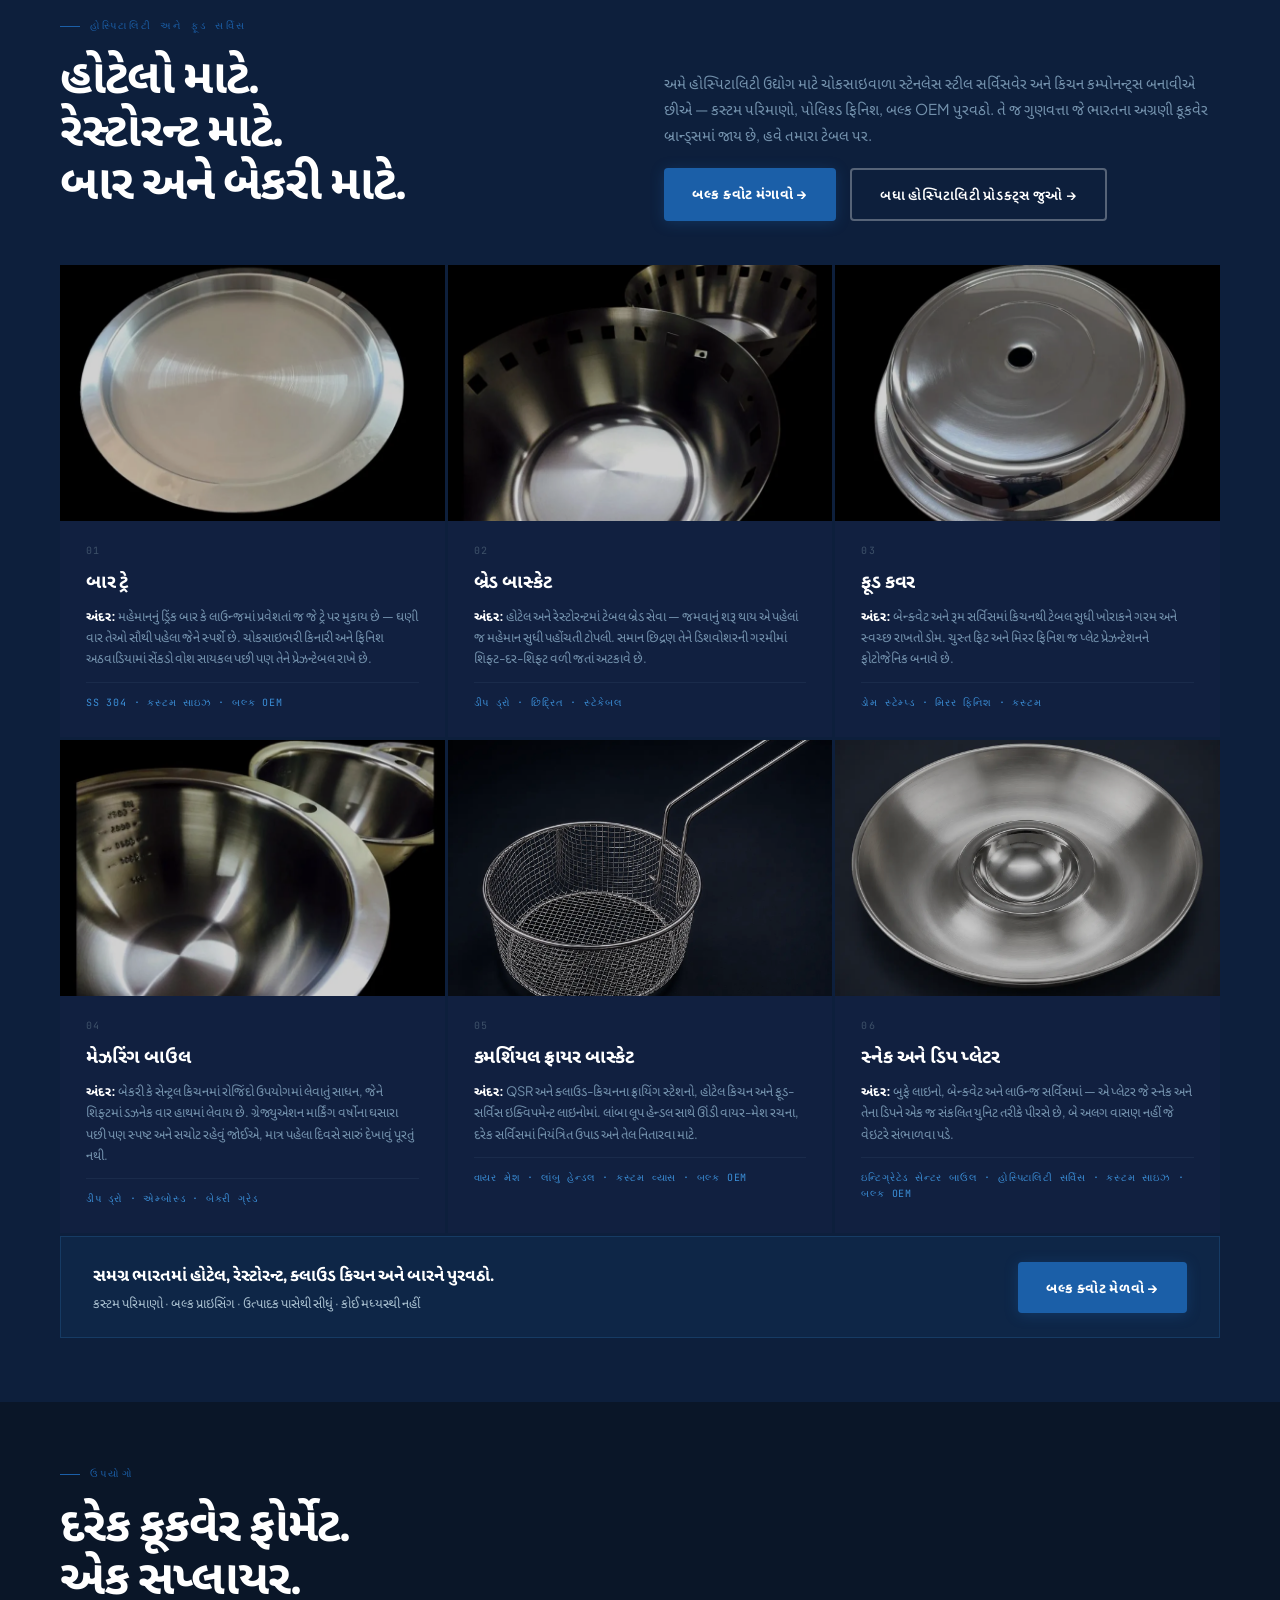
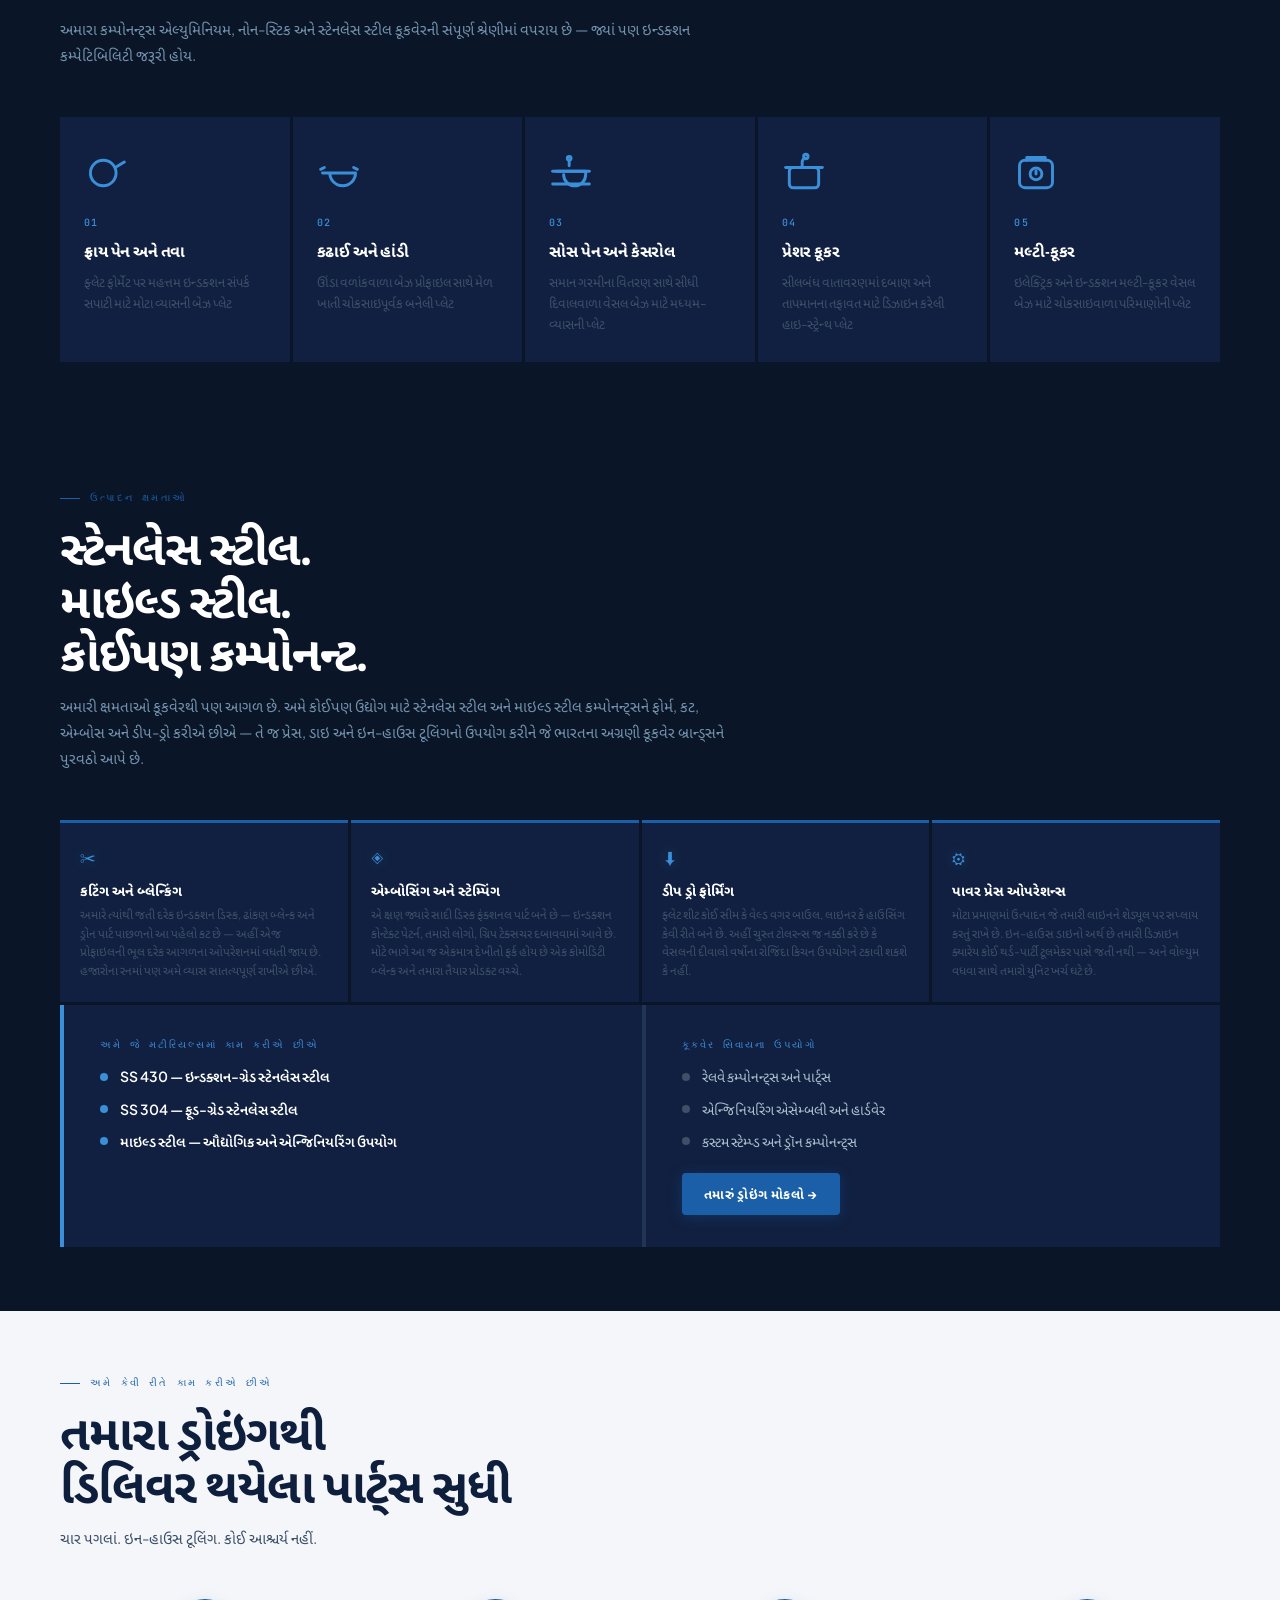
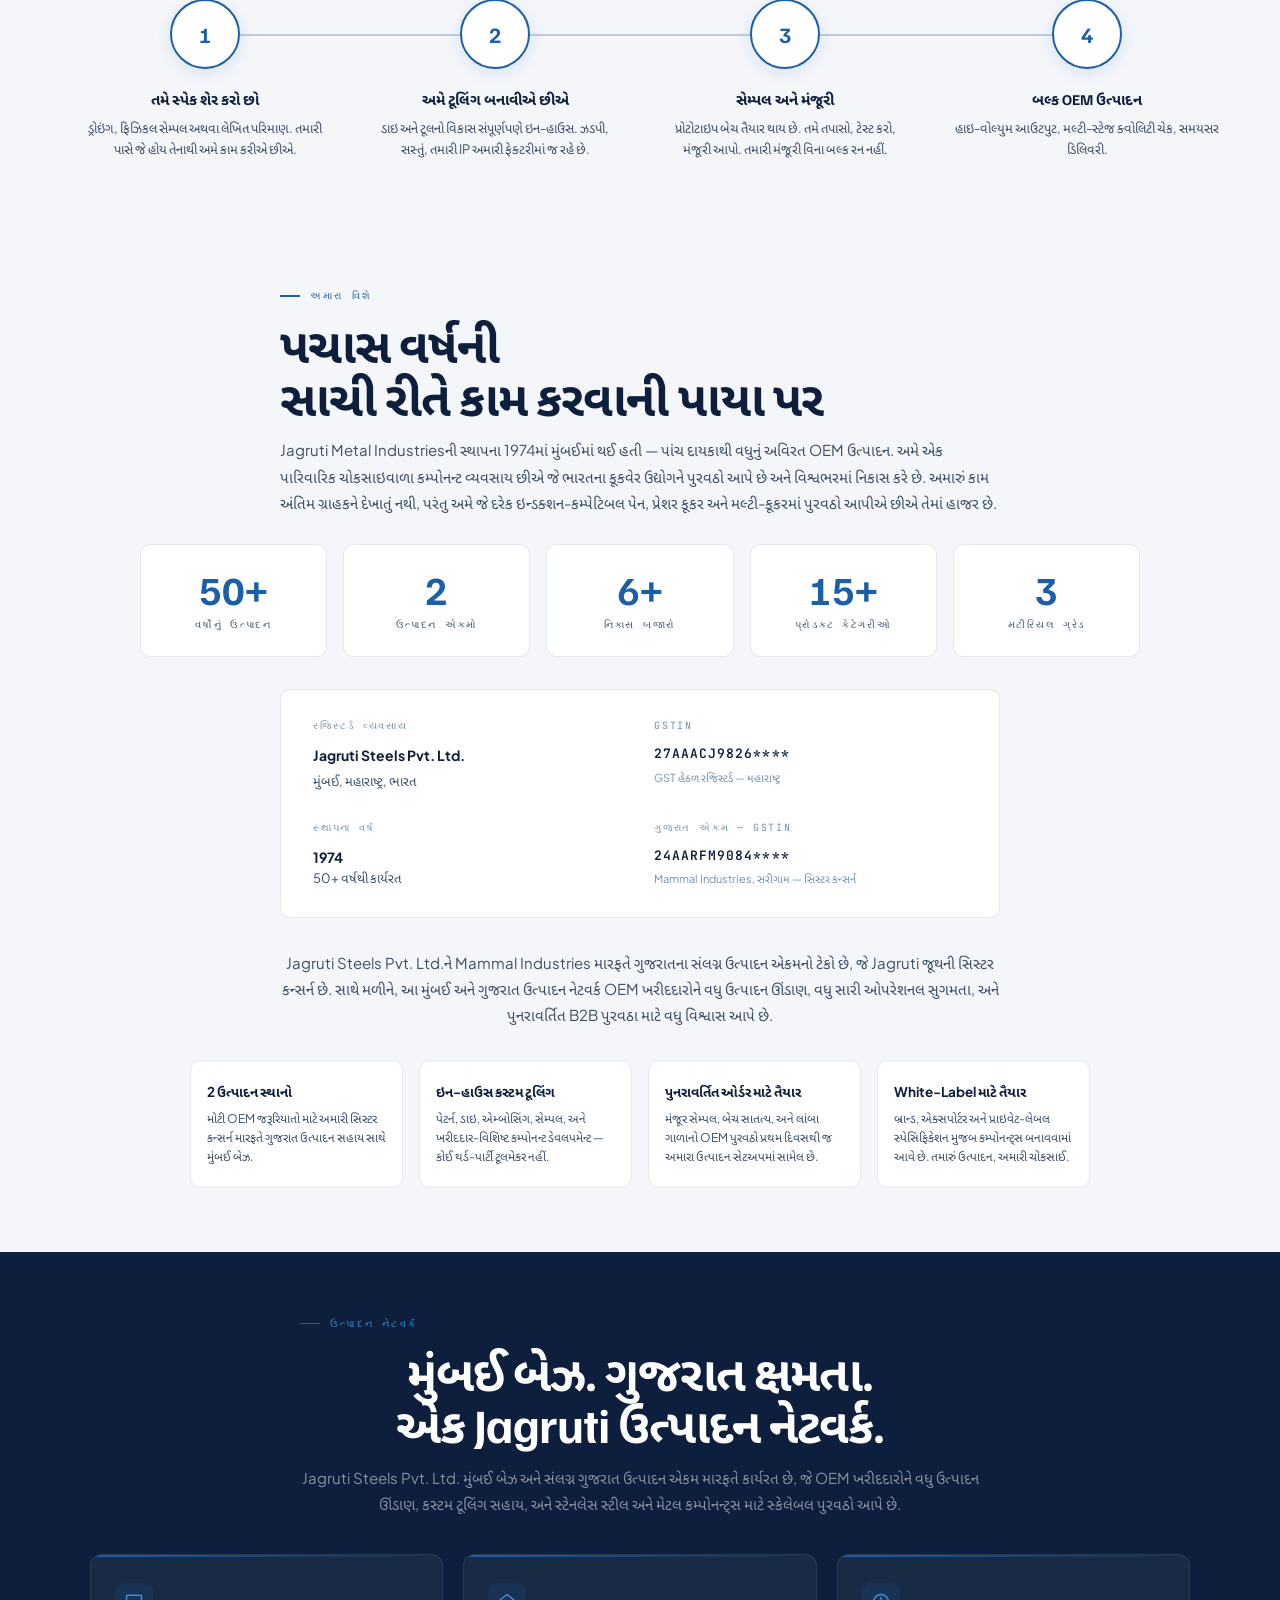
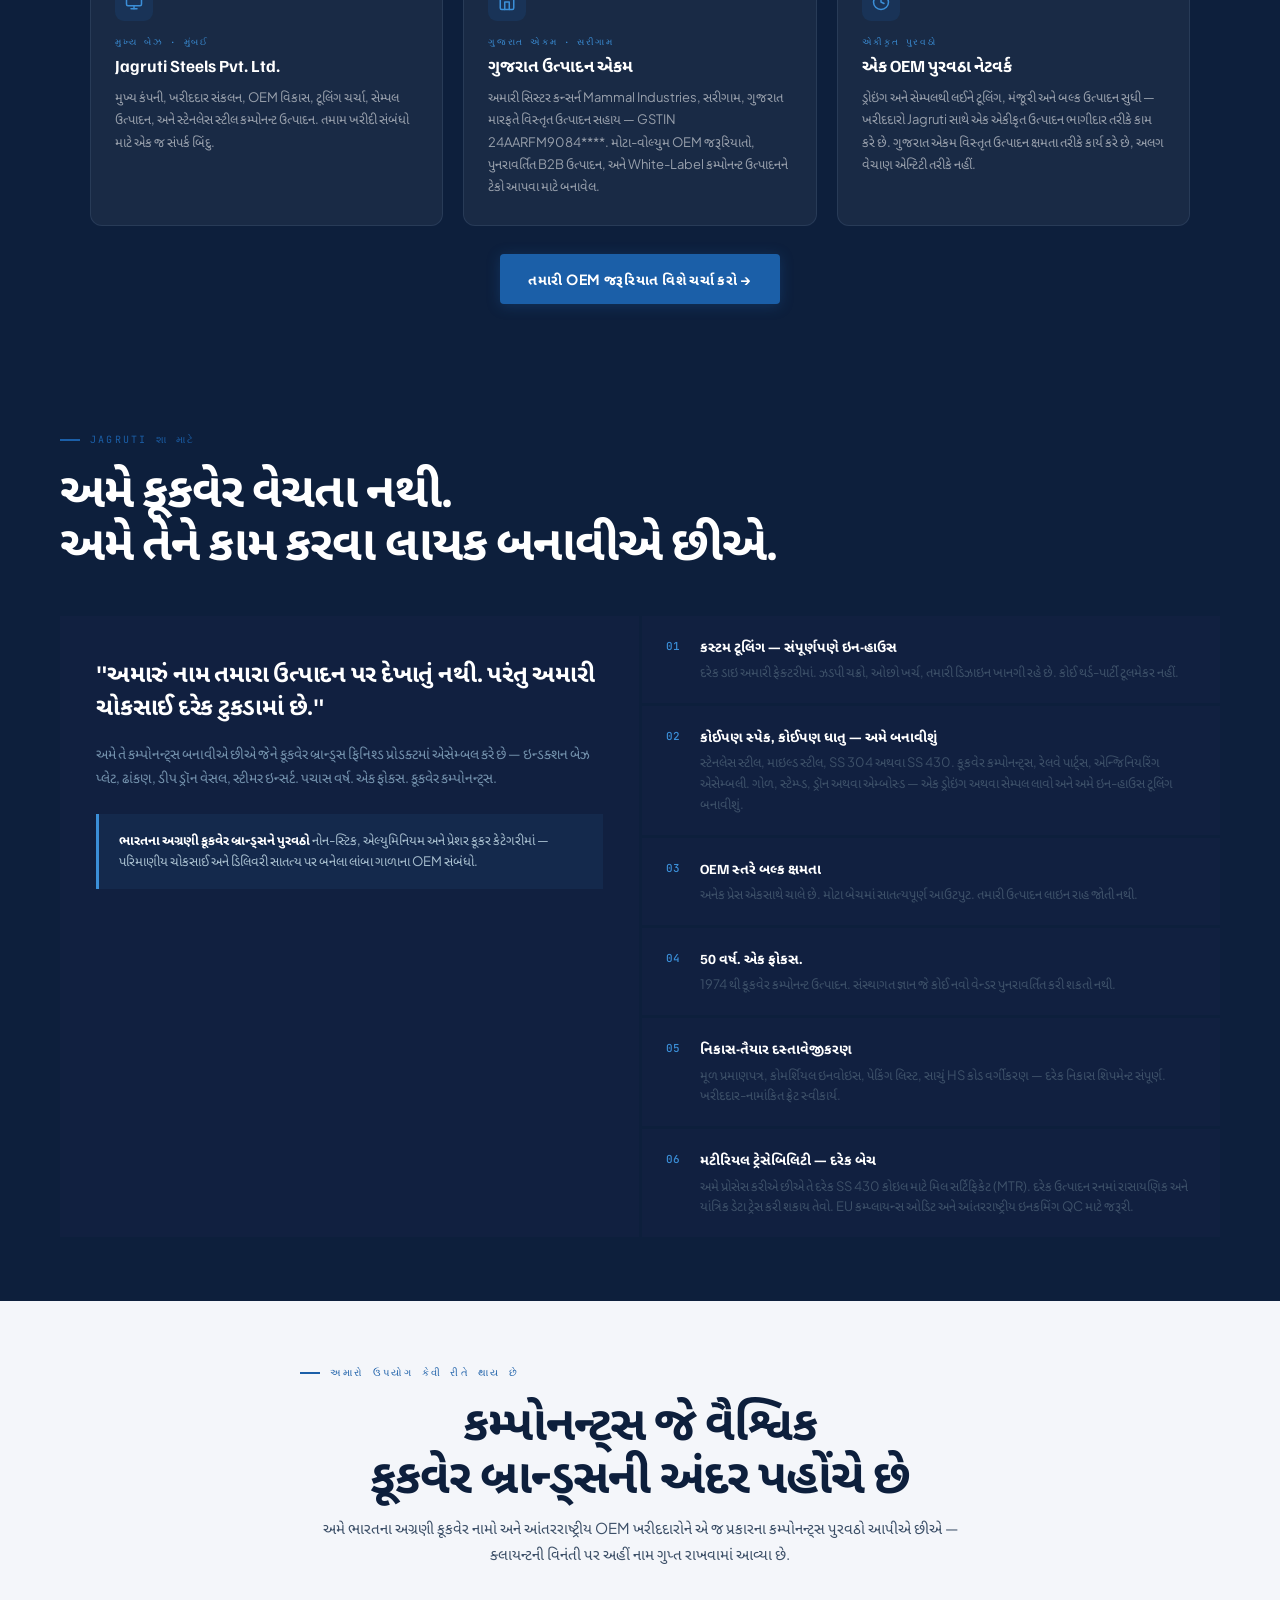
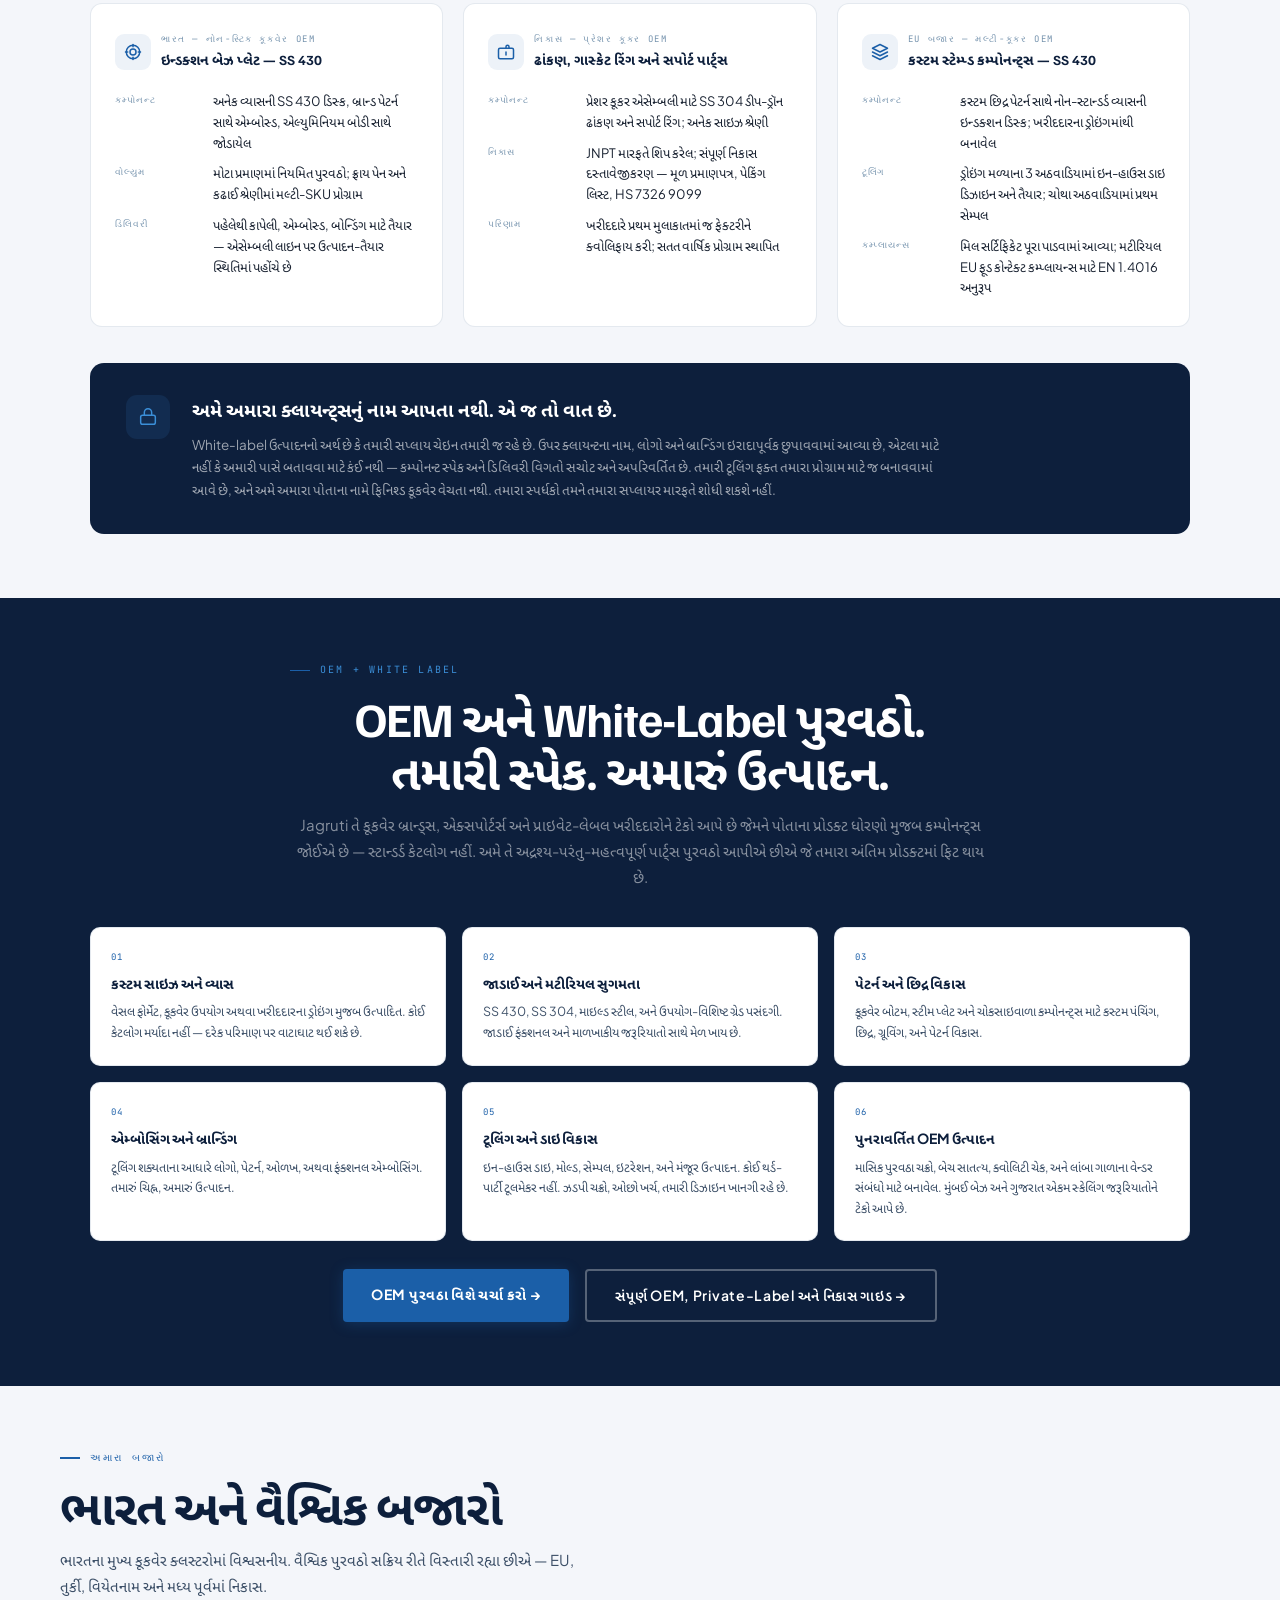
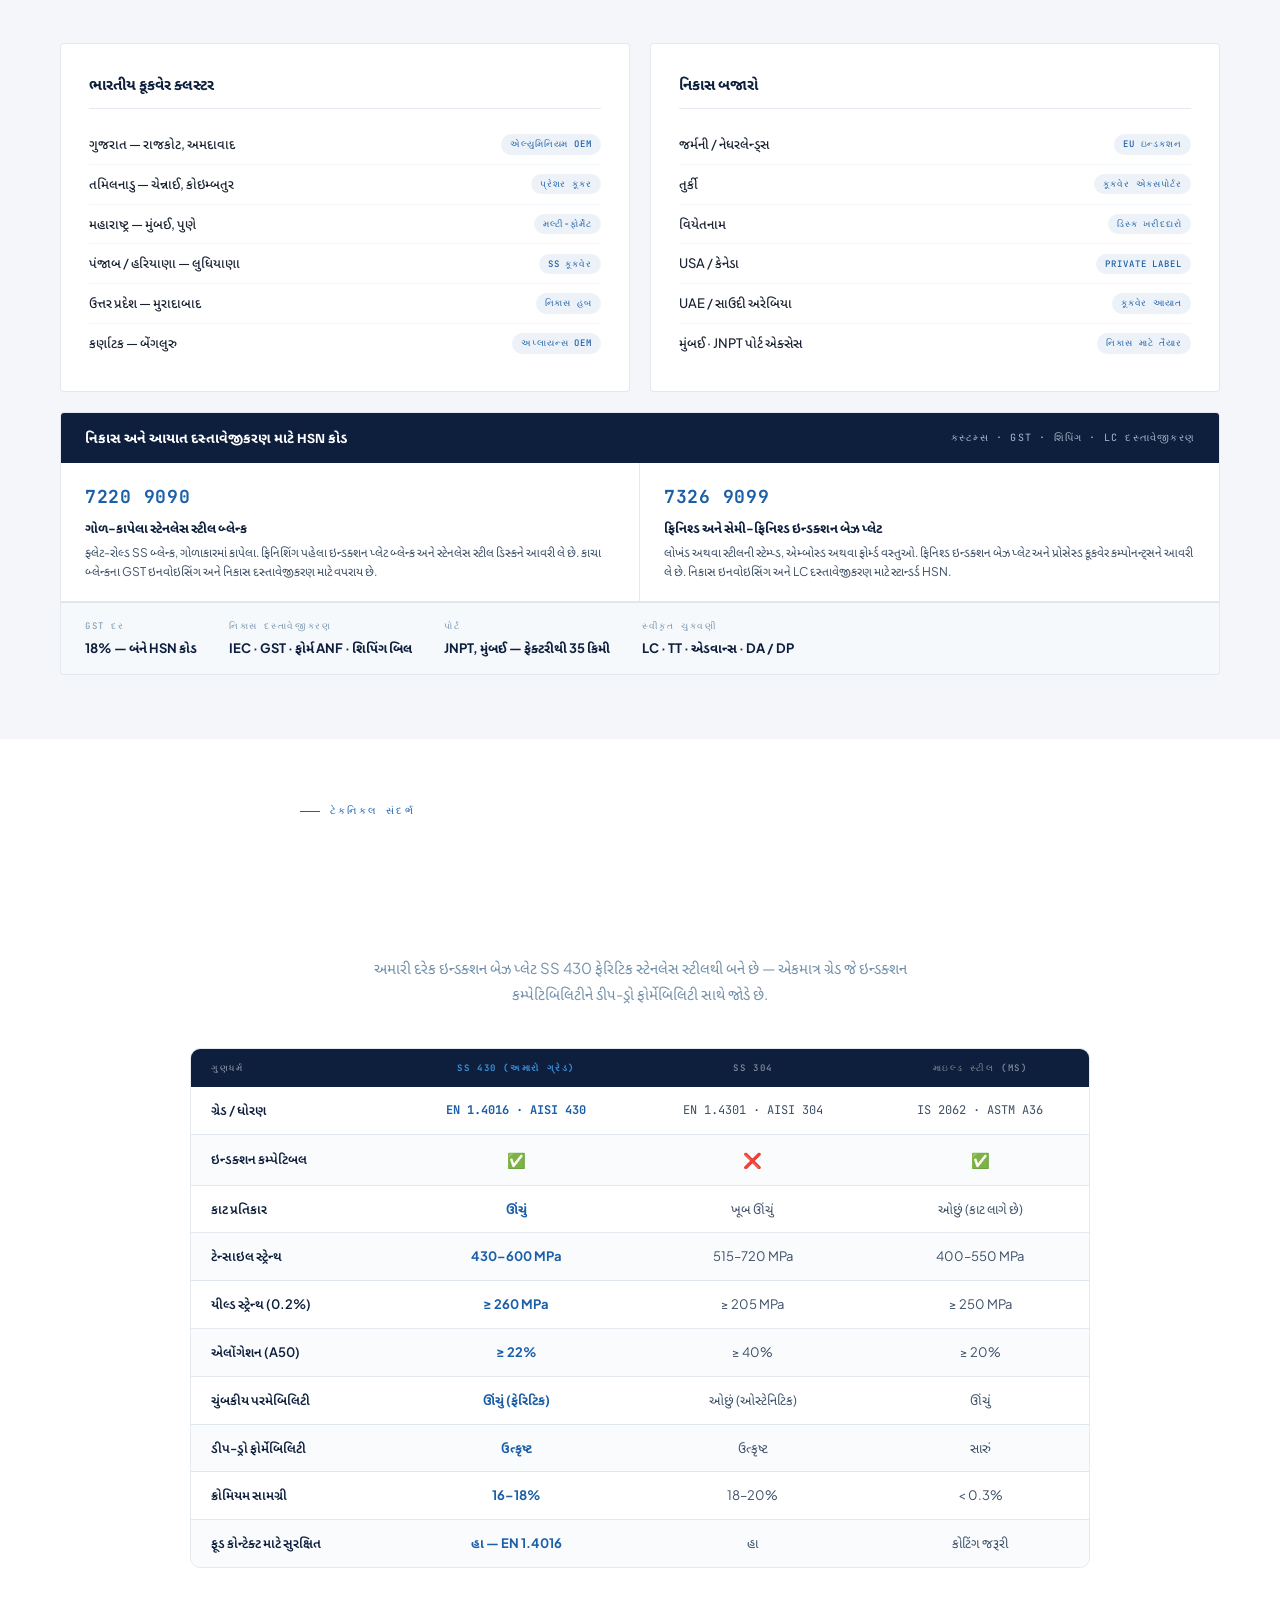
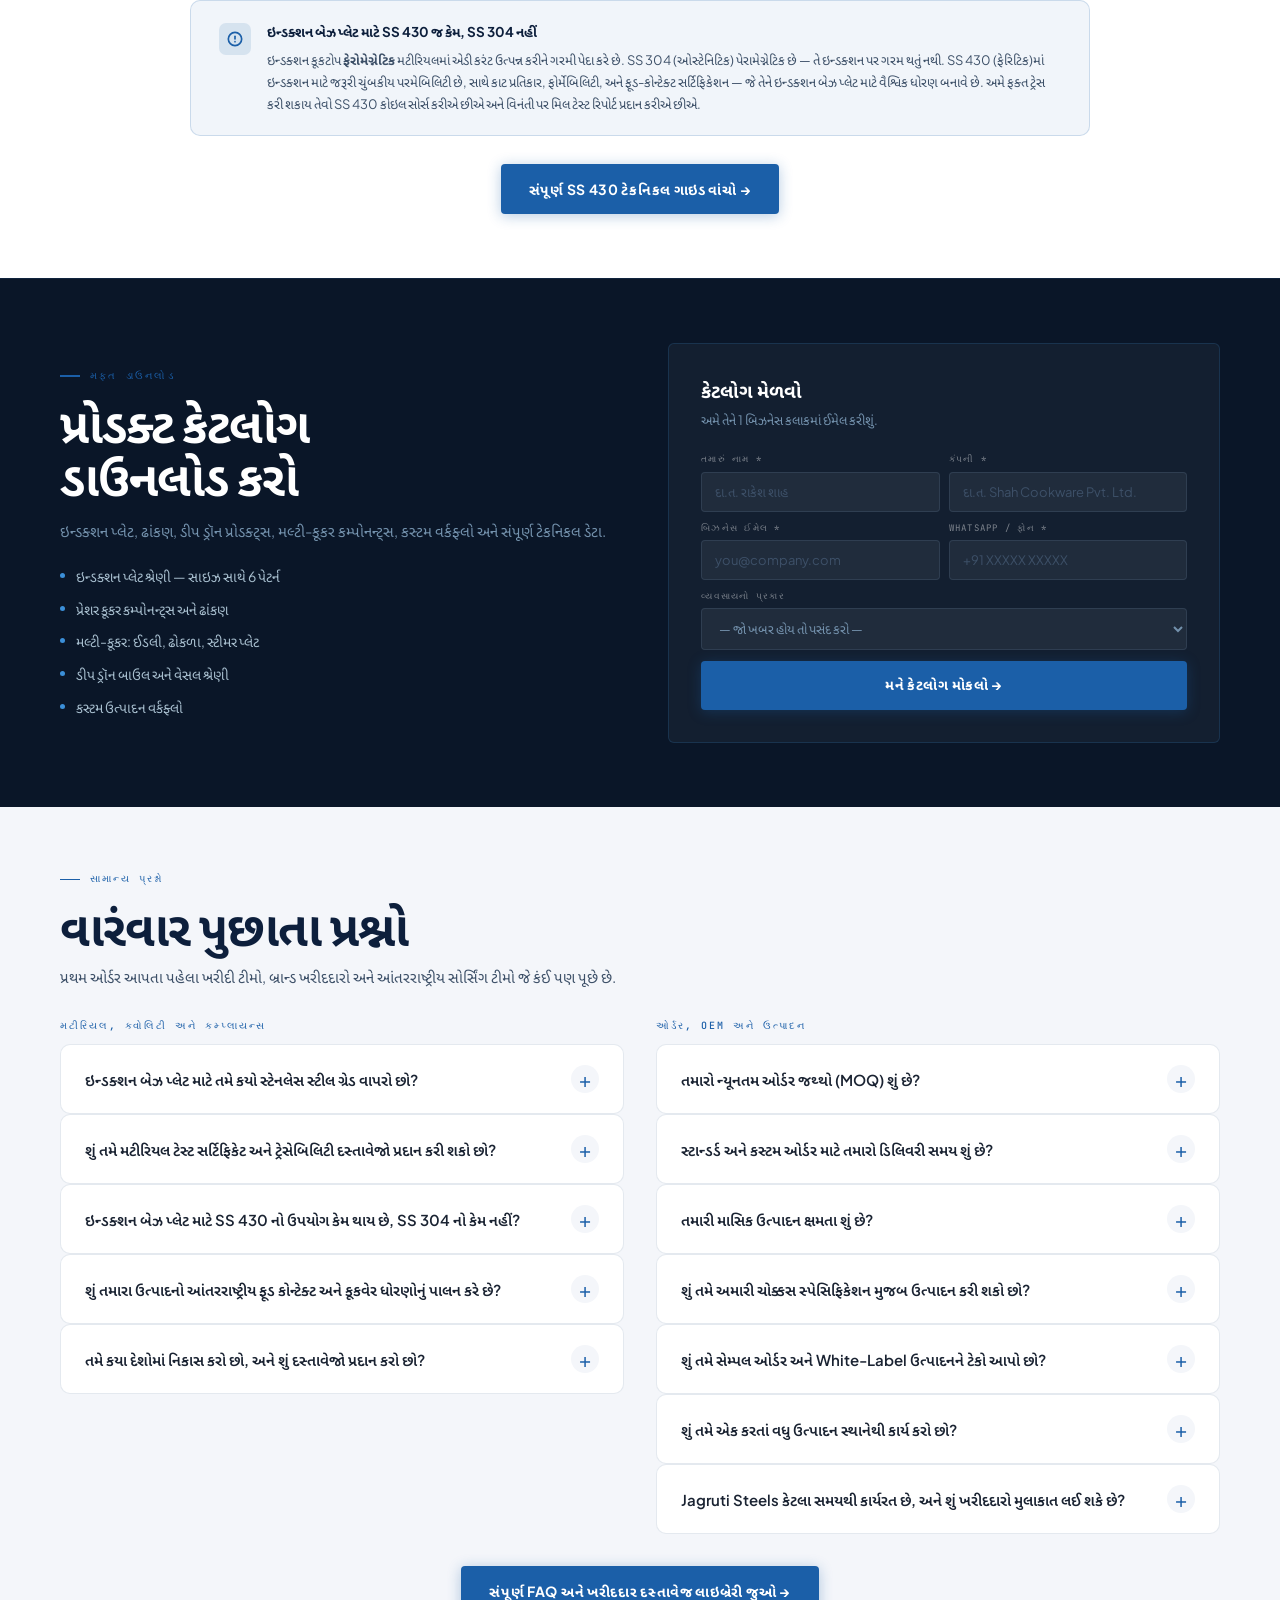
==== commit c865a241: "Mirror the two new hospitality products into RU/HI/GU homepages - Hospitality grid on ru/, hi/, gu/ " ====
--- a/gu/index.html
+++ b/gu/index.html
@@ -91,6 +91,7 @@
         <a href="#products" onclick="navTo(event,'#products')">અમે શું બનાવીએ છીએ</a>
         <a href="#induction" onclick="navTo(event,'#induction')">ઇન્ડક્શન પ્લેટ</a>
         <a href="/pressure-cooker-components-manufacturer.html">પ્રેશર કૂકર કમ્પોનન્ટ્સ</a>
+        <a href="/hospitality-food-service.html">હોસ્પિટાલિટી અને ફૂડ સર્વિસ</a>
         <a href="#applications" onclick="navTo(event,'#applications')">ઉપયોગો</a>
       </div>
     </li>
@@ -142,6 +143,7 @@
     <a href="#products" onclick="navTo(event,'#products')">અમે શું બનાવીએ છીએ</a>
     <a href="#induction" onclick="navTo(event,'#induction')">ઇન્ડક્શન પ્લેટ</a>
     <a href="/pressure-cooker-components-manufacturer.html">પ્રેશર કૂકર કમ્પોનન્ટ્સ</a>
+    <a href="/hospitality-food-service.html">હોસ્પિટાલિટી અને ફૂડ સર્વિસ</a>
     <a href="#applications" onclick="navTo(event,'#applications')">ઉપયોગો</a>
     <div class="mob-group">ક્ષમતાઓ</div>
     <a href="#capabilities" onclick="navTo(event,'#capabilities')">ઉત્પાદન ક્ષમતાઓ</a>
@@ -413,12 +415,15 @@
     </div>
     <div class="fade-right">
       <p class="ssub" style="margin-bottom:20px">અમે હોસ્પિટાલિટી ઉદ્યોગ માટે ચોકસાઇવાળા સ્ટેનલેસ સ્ટીલ સર્વિસવેર અને કિચન કમ્પોનન્ટ્સ બનાવીએ છીએ — કસ્ટમ પરિમાણો, પોલિશ્ડ ફિનિશ, બલ્ક OEM પુરવઠો. તે જ ગુણવત્તા જે ભારતના અગ્રણી કૂકવેર બ્રાન્ડ્સમાં જાય છે, હવે તમારા ટેબલ પર.</p>
-      <a href="#contact" class="btn-blue">બલ્ક ક્વોટ મંગાવો →</a>
-    </div>
-  </div>
-
-  <!-- 4 product cards -->
-  <div class="hosp-cards" style="display:grid;grid-template-columns:repeat(4,1fr);gap:3px;margin-bottom:3px">
+      <div style="display:flex;gap:14px;flex-wrap:wrap">
+        <a href="#contact" class="btn-blue">બલ્ક ક્વોટ મંગાવો →</a>
+        <a href="/hospitality-food-service.html" class="btn-outline" style="border-color:rgba(255,255,255,.3);color:#fff">બધા હોસ્પિટાલિટી પ્રોડક્ટ્સ જુઓ →</a>
+      </div>
+    </div>
+  </div>
+
+  <!-- 6 product cards -->
+  <div class="hosp-cards" style="display:grid;grid-template-columns:repeat(3,1fr);gap:3px;margin-bottom:3px">
     <div class="pcard fade-up">
       <div class="pcard-img-wrap"><img class="pcard-img" src="/images/stainless-steel-bar-trays-custom-oem-hospitality-ce7bc7ac57.webp" alt="Stainless steel bar trays — custom OEM hospitality" loading="lazy"/></div>
       <div class="pcard-body">
@@ -456,6 +461,26 @@
         <div class="pcard-name">મેઝરિંગ બાઉલ</div>
         <div class="pcard-desc"><strong style="color:var(--white)">અંદર:</strong> બેકરી કે સેન્ટ્રલ કિચનમાં રોજિંદો ઉપયોગમાં લેવાતું સાધન, જેને શિફ્ટમાં ડઝનેક વાર હાથમાં લેવાય છે. ગ્રેજ્યુએશન માર્કિંગ વર્ષોના ઘસારા પછી પણ સ્પષ્ટ અને સચોટ રહેવું જોઈએ, માત્ર પહેલા દિવસે સારું દેખાવું પૂરતું નથી.</div>
         <div class="pcard-tag">ડીપ ડ્રો · એમ્બોસ્ડ · બેકરી ગ્રેડ</div>
+      </div>
+      <div class="pcard-line"></div>
+    </div>
+    <div class="pcard fade-up" style="transition-delay:.26s;cursor:pointer" onclick="window.location.href='/hospitality-food-service.html#fryer-basket'">
+      <div class="pcard-img-wrap"><img class="pcard-img" src="/images/commercial-round-fryer-basket-dark.webp" alt="Commercial round stainless steel fryer basket with long wire handle — Jagruti Steels" loading="lazy"/></div>
+      <div class="pcard-body">
+        <div class="pcard-n">05</div>
+        <div class="pcard-name">કમર્શિયલ ફ્રાયર બાસ્કેટ</div>
+        <div class="pcard-desc"><strong style="color:var(--white)">અંદર:</strong> QSR અને ક્લાઉડ-કિચનના ફ્રાયિંગ સ્ટેશનો, હોટેલ કિચન અને ફૂડ-સર્વિસ ઇક્વિપમેન્ટ લાઇનોમાં. લાંબા લૂપ હેન્ડલ સાથે ઊંડી વાયર-મેશ રચના, દરેક સર્વિસમાં નિયંત્રિત ઉપાડ અને તેલ નિતારવા માટે.</div>
+        <div class="pcard-tag">વાયર મેશ · લાંબુ હેન્ડલ · કસ્ટમ વ્યાસ · બલ્ક OEM</div>
+      </div>
+      <div class="pcard-line"></div>
+    </div>
+    <div class="pcard fade-up" style="transition-delay:.32s;cursor:pointer" onclick="window.location.href='/hospitality-food-service.html#snack-dip-platter'">
+      <div class="pcard-img-wrap"><img class="pcard-img" src="/images/stainless-steel-snack-dip-platter-dark.webp" alt="Stainless steel snack and dip platter with integrated centre bowl — Jagruti Steels" loading="lazy"/></div>
+      <div class="pcard-body">
+        <div class="pcard-n">06</div>
+        <div class="pcard-name">સ્નેક અને ડિપ પ્લેટર</div>
+        <div class="pcard-desc"><strong style="color:var(--white)">અંદર:</strong> બુફે લાઇનો, બેન્ક્વેટ અને લાઉન્જ સર્વિસમાં — એ પ્લેટર જે સ્નેક અને તેના ડિપને એક જ સંકલિત યુનિટ તરીકે પીરસે છે, બે અલગ વાસણ નહીં જે વેઇટરે સંભાળવા પડે.</div>
+        <div class="pcard-tag">ઇન્ટિગ્રેટેડ સેન્ટર બાઉલ · હોસ્પિટાલિટી સર્વિસ · કસ્ટમ સાઇઝ · બલ્ક OEM</div>
       </div>
       <div class="pcard-line"></div>
     </div>
@@ -1312,6 +1337,9 @@
             <option>ઢાંકણ અને સહાયક કમ્પોનન્ટ્સ</option>
             <option>ડીપ ડ્રૉન બાઉલ / વેસલ</option>
             <option>મલ્ટી-કૂકર / સ્ટીમર પ્લેટ</option>
+            <option>કમર્શિયલ ફ્રાયર બાસ્કેટ</option>
+            <option>સ્નેક અને ડિપ પ્લેટર</option>
+            <option>અન્ય હોસ્પિટાલિટી / ફૂડ-સર્વિસ પ્રોડક્ટ</option>
             <option>અનેક પ્રોડક્ટ્સ</option>
             <option>ખાતરી નથી — માર્ગદર્શન જોઈએ</option>
           </select></div>
@@ -1461,6 +1489,7 @@
         <li><a href="#products">ઢાંકણ અને કમ્પોનન્ટ્સ</a></li>
         <li><a href="#products">ડીપ ડ્રૉન વેસલ</a></li>
         <li><a href="#products">સ્ટીમર અને ઈડલી પ્લેટ</a></li>
+        <li><a href="/hospitality-food-service.html">હોસ્પિટાલિટી અને ફૂડ સર્વિસ</a></li>
       </ul>
     </div>
     <div>
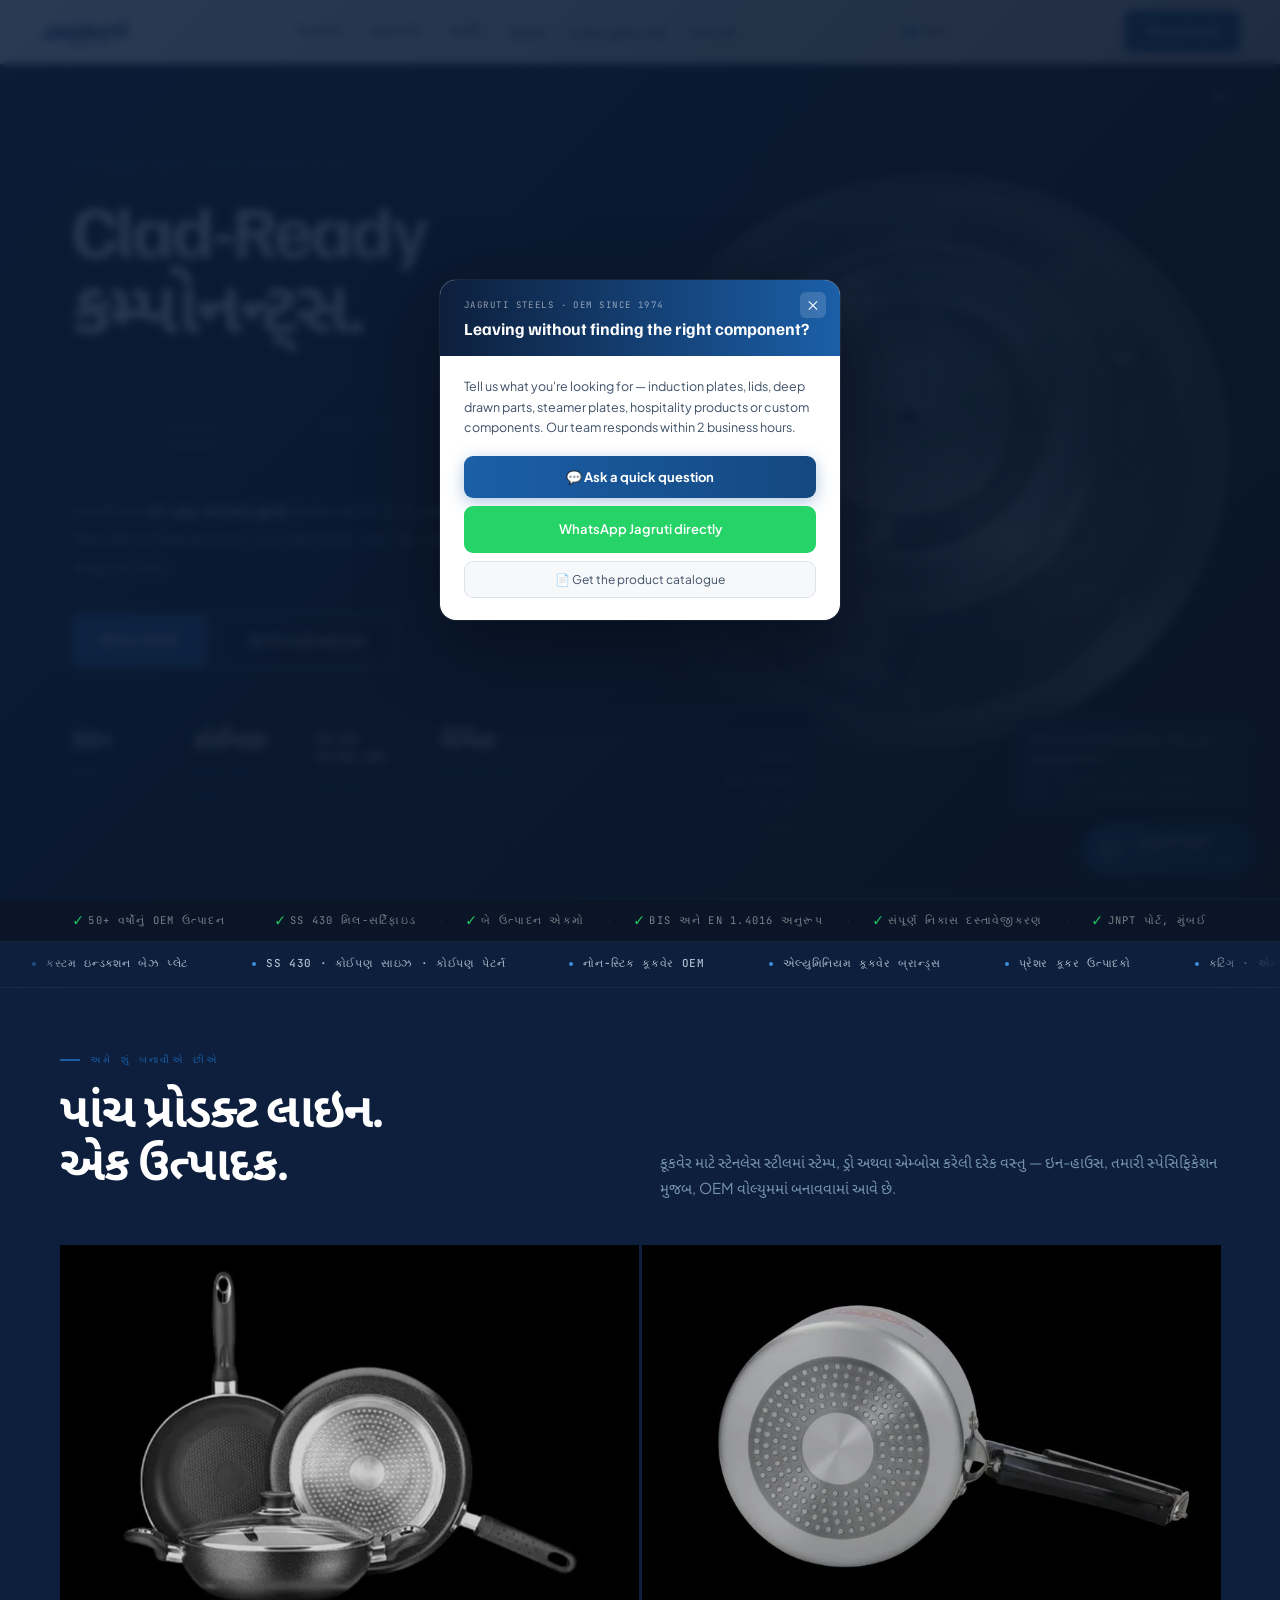
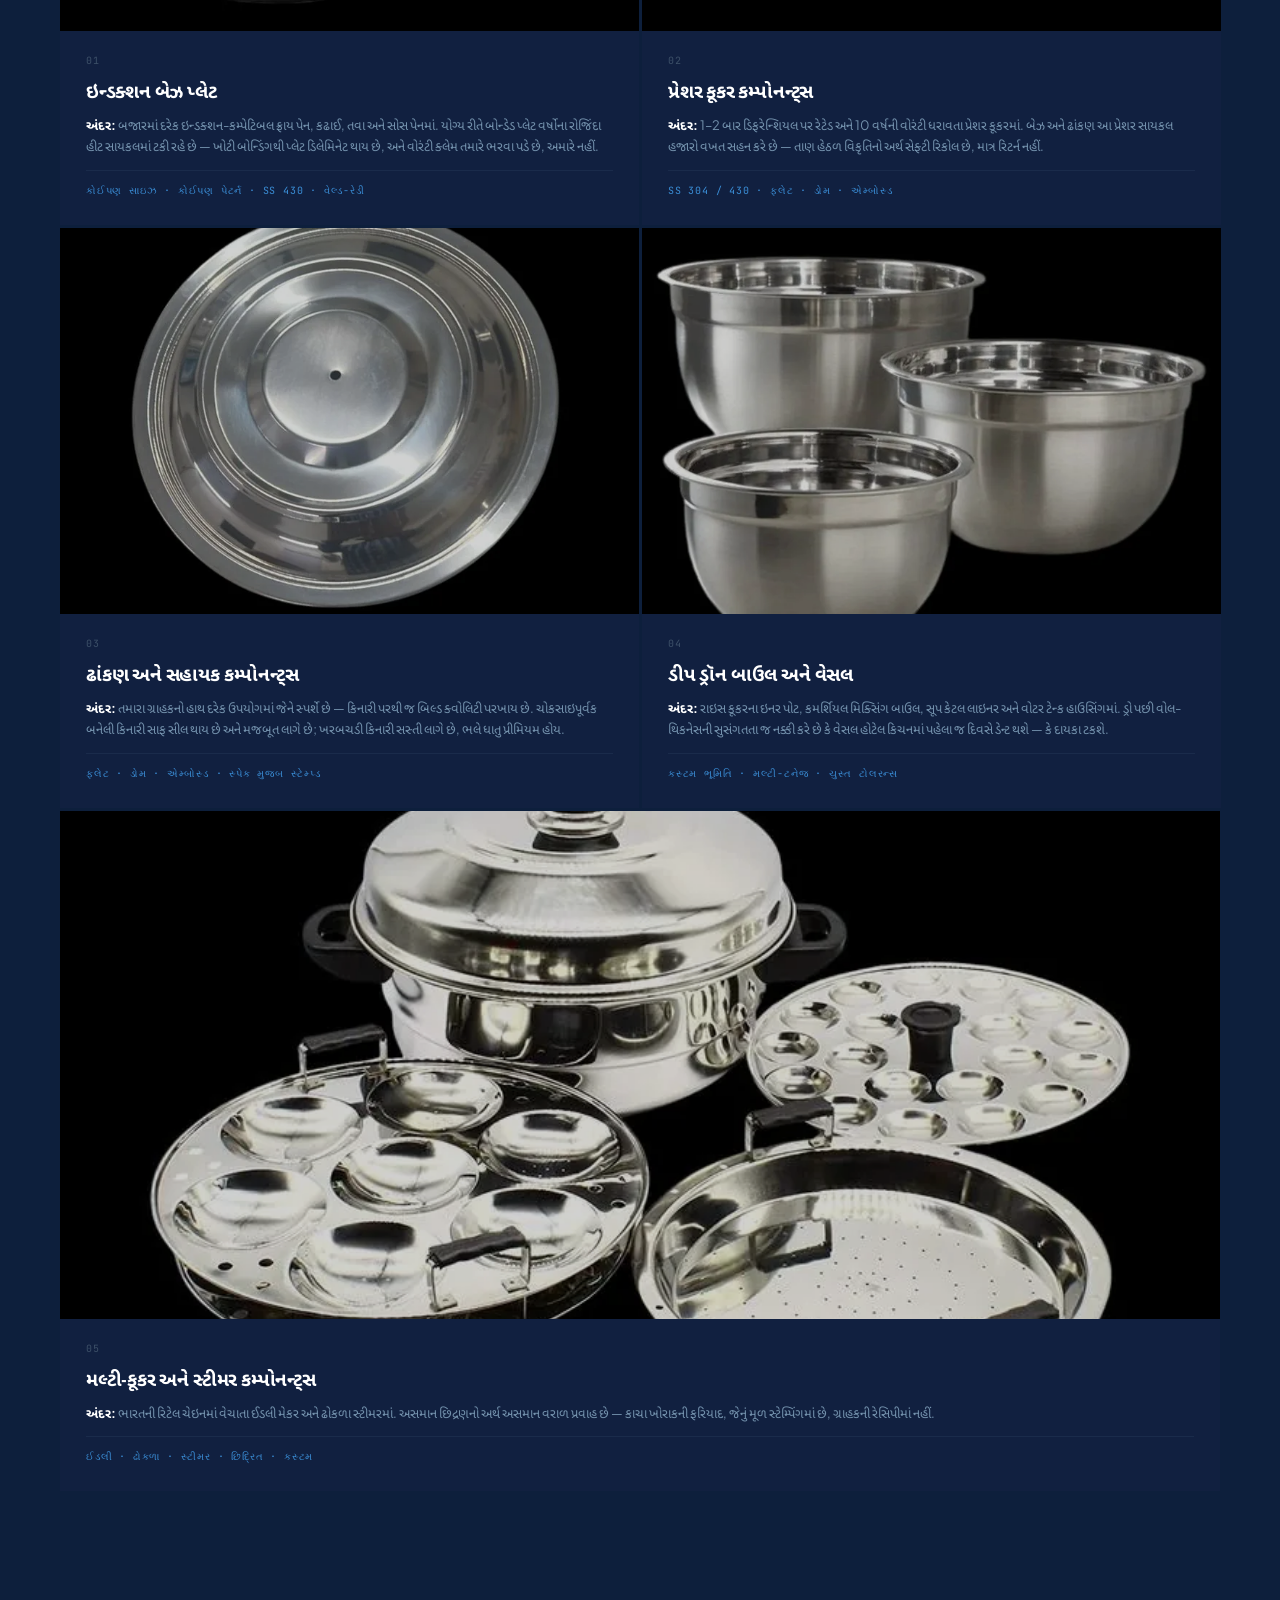
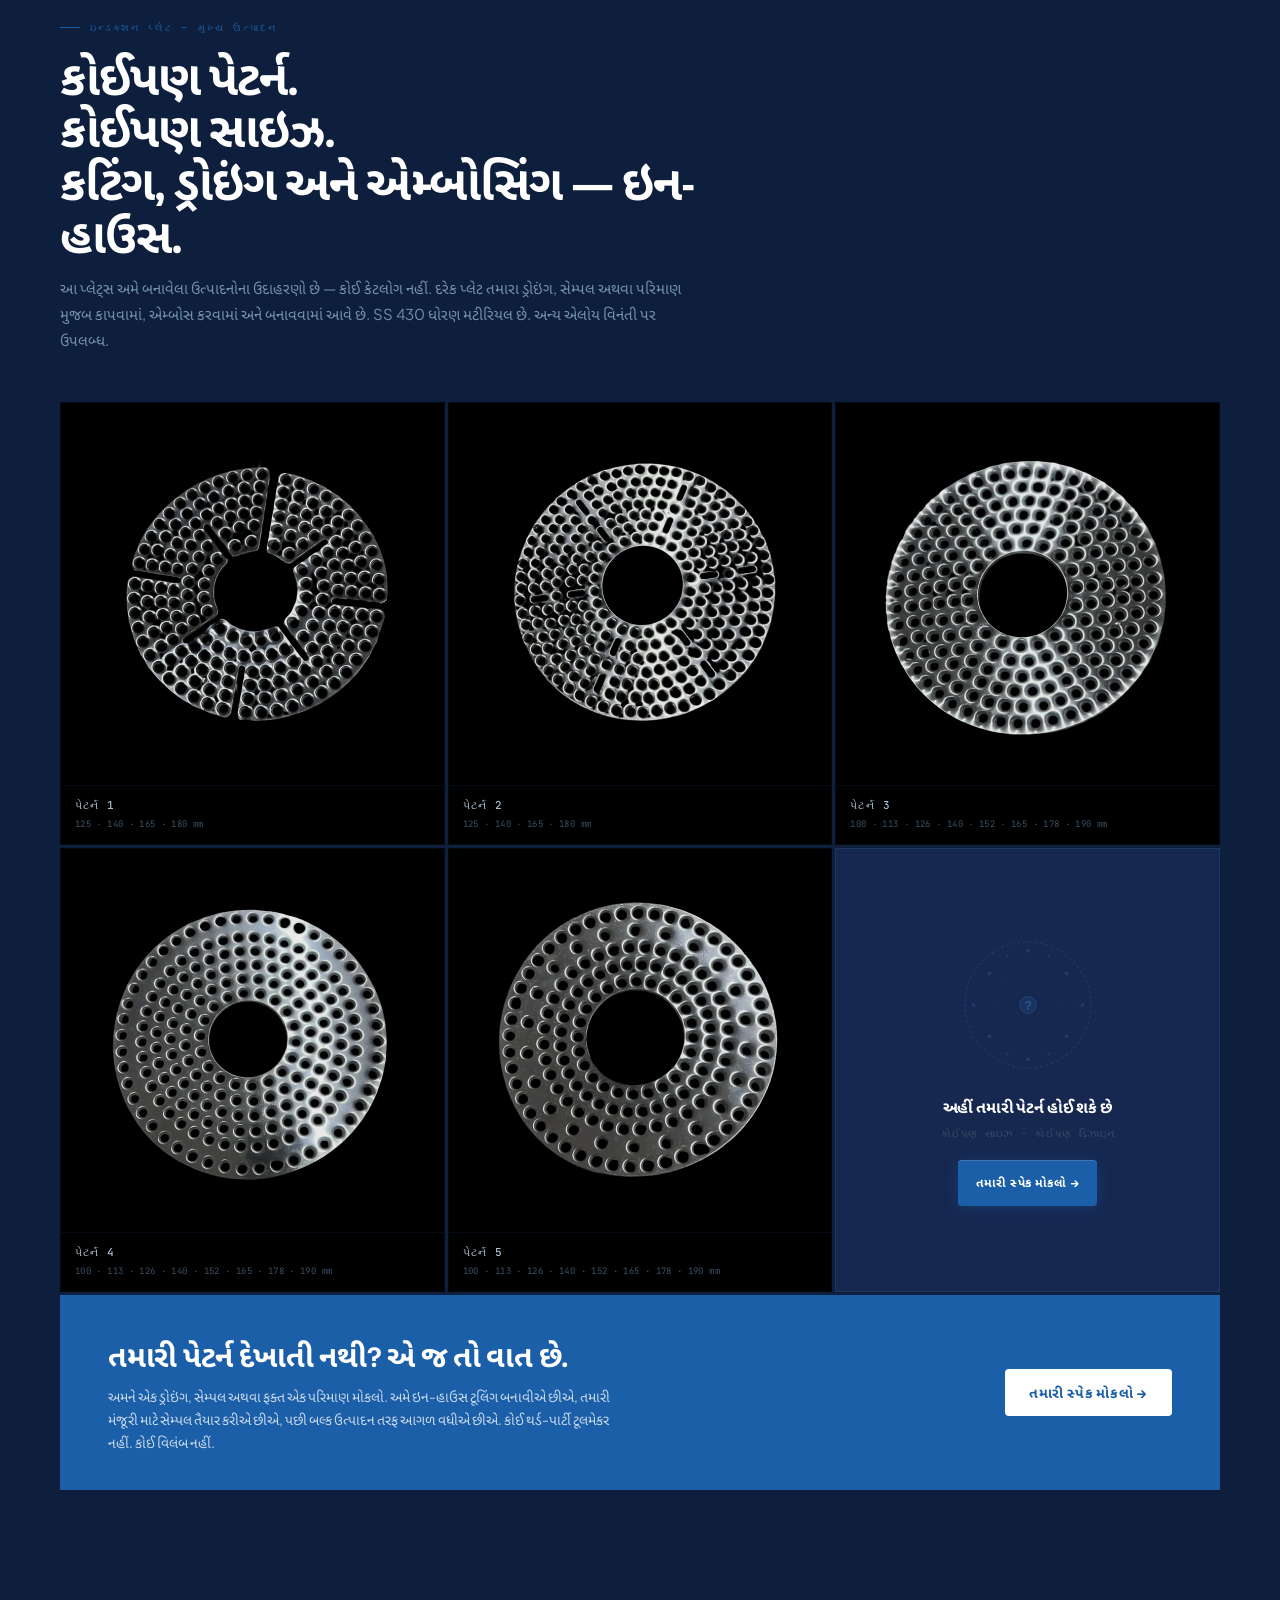
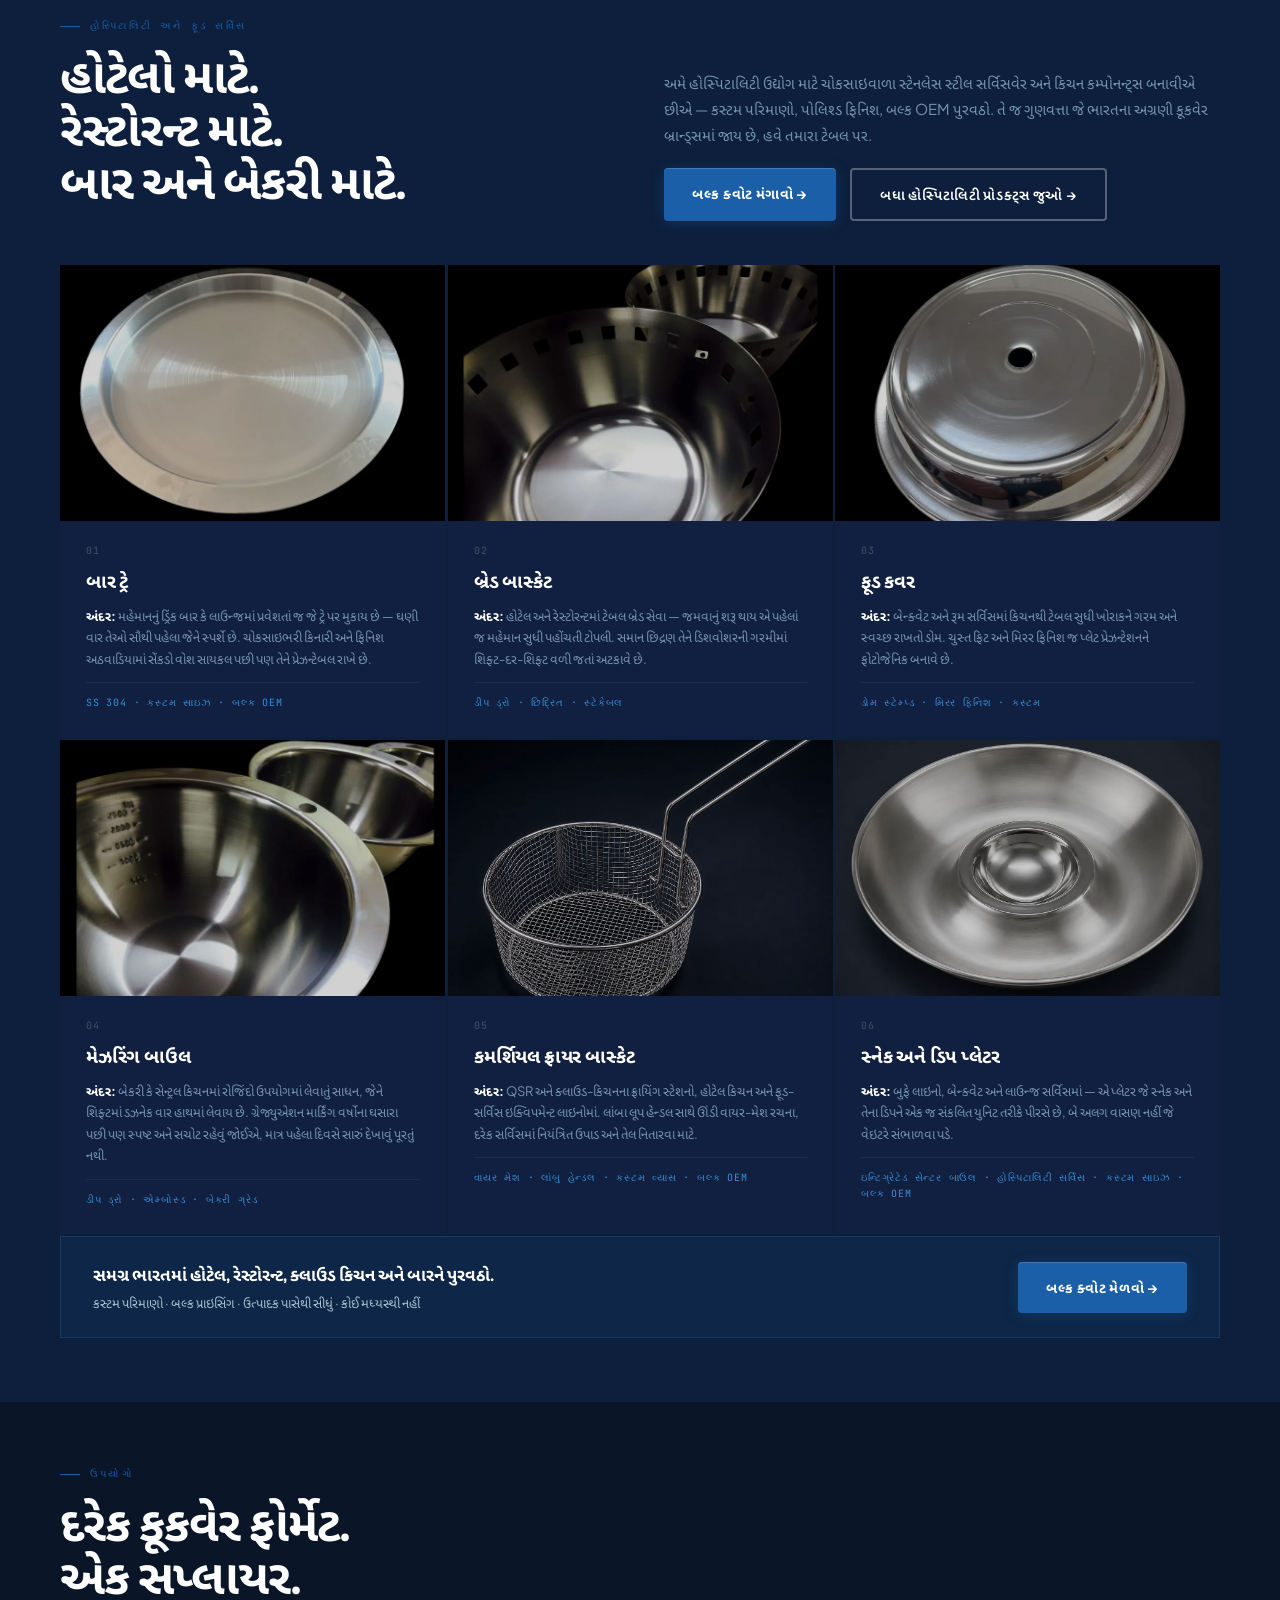
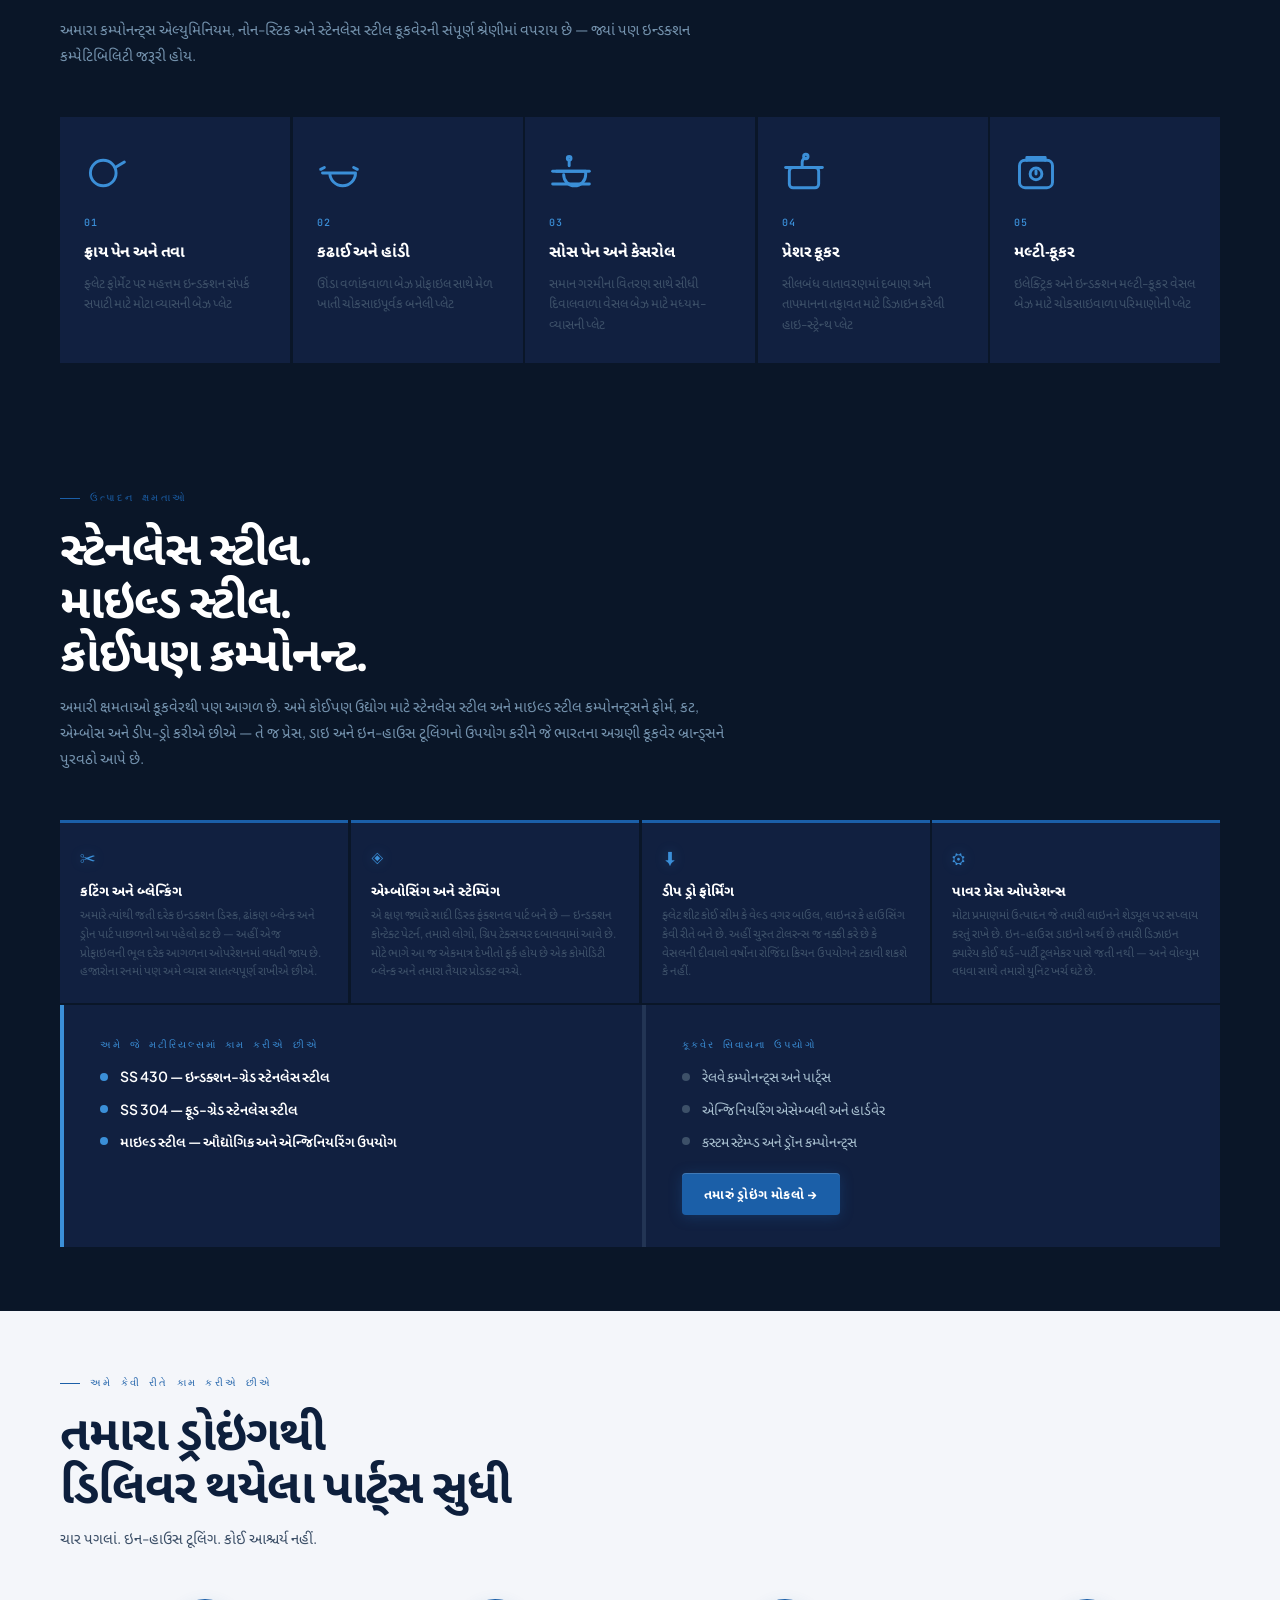
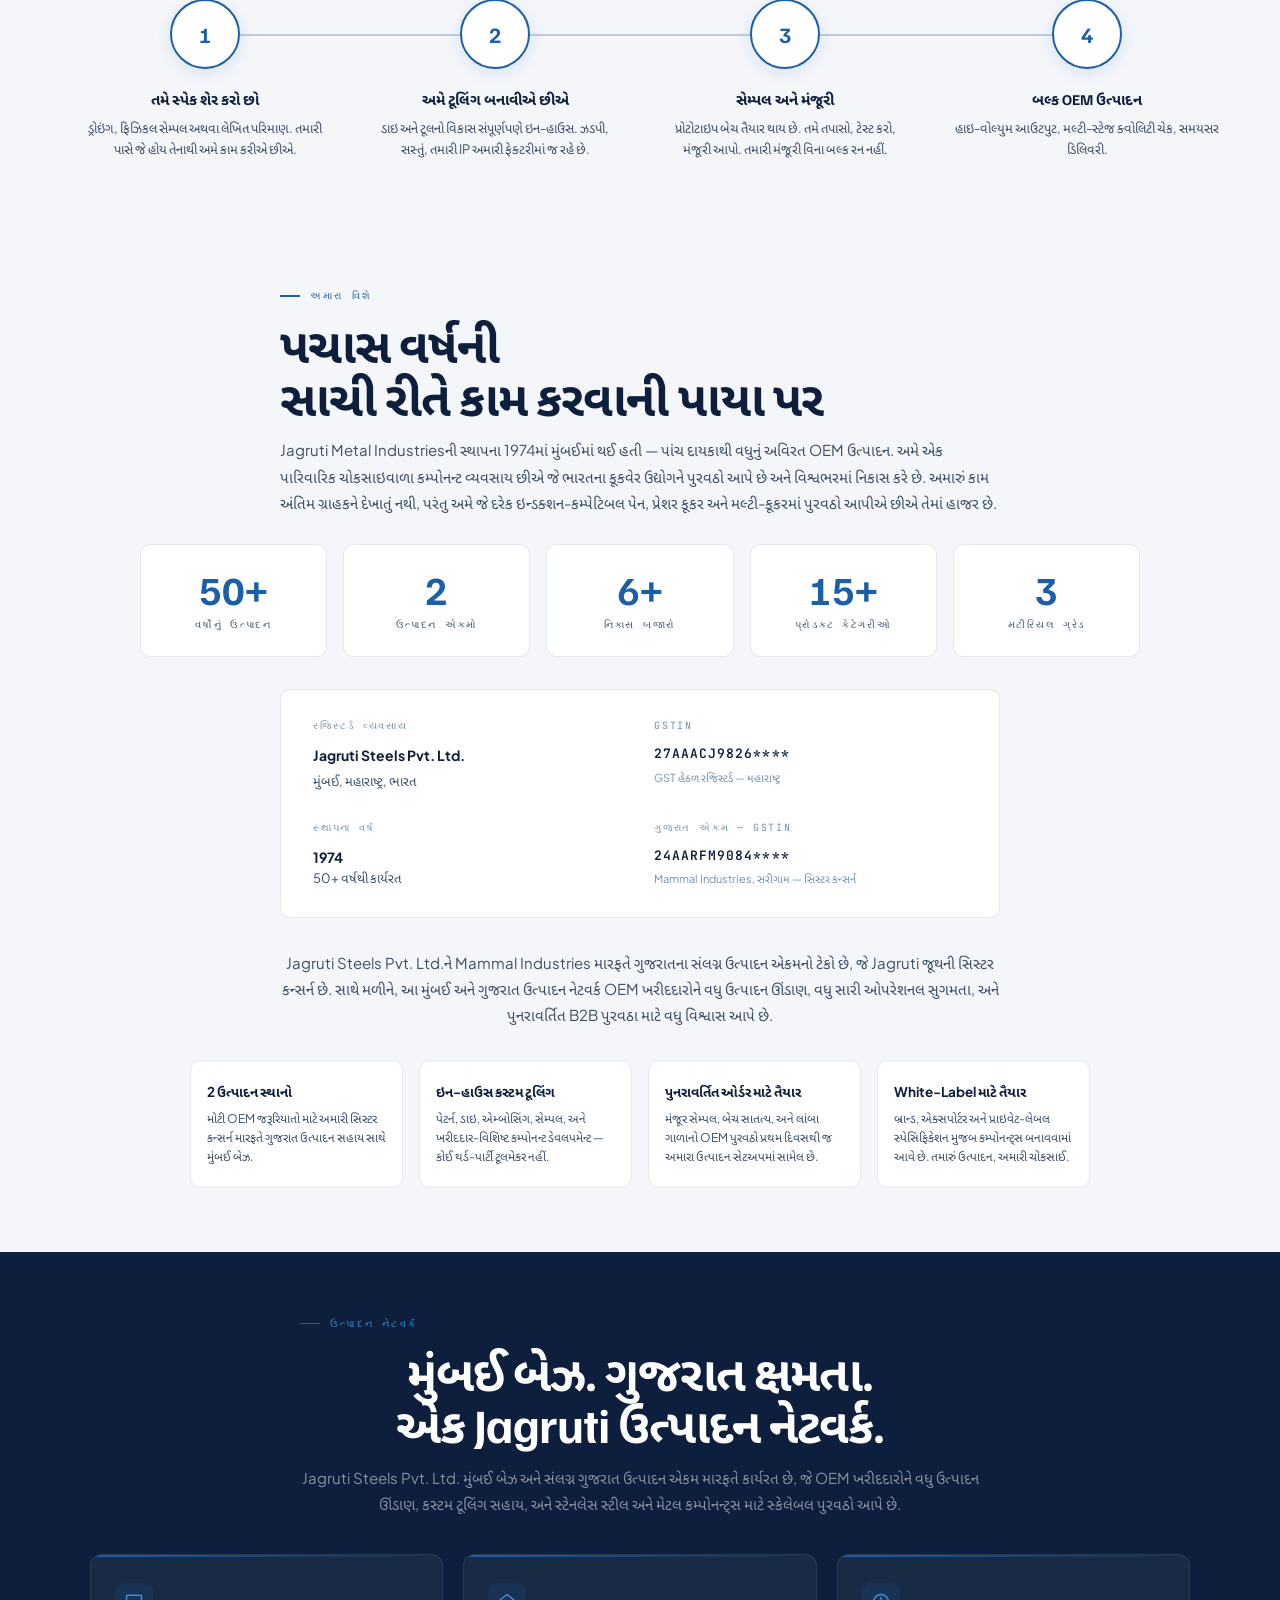
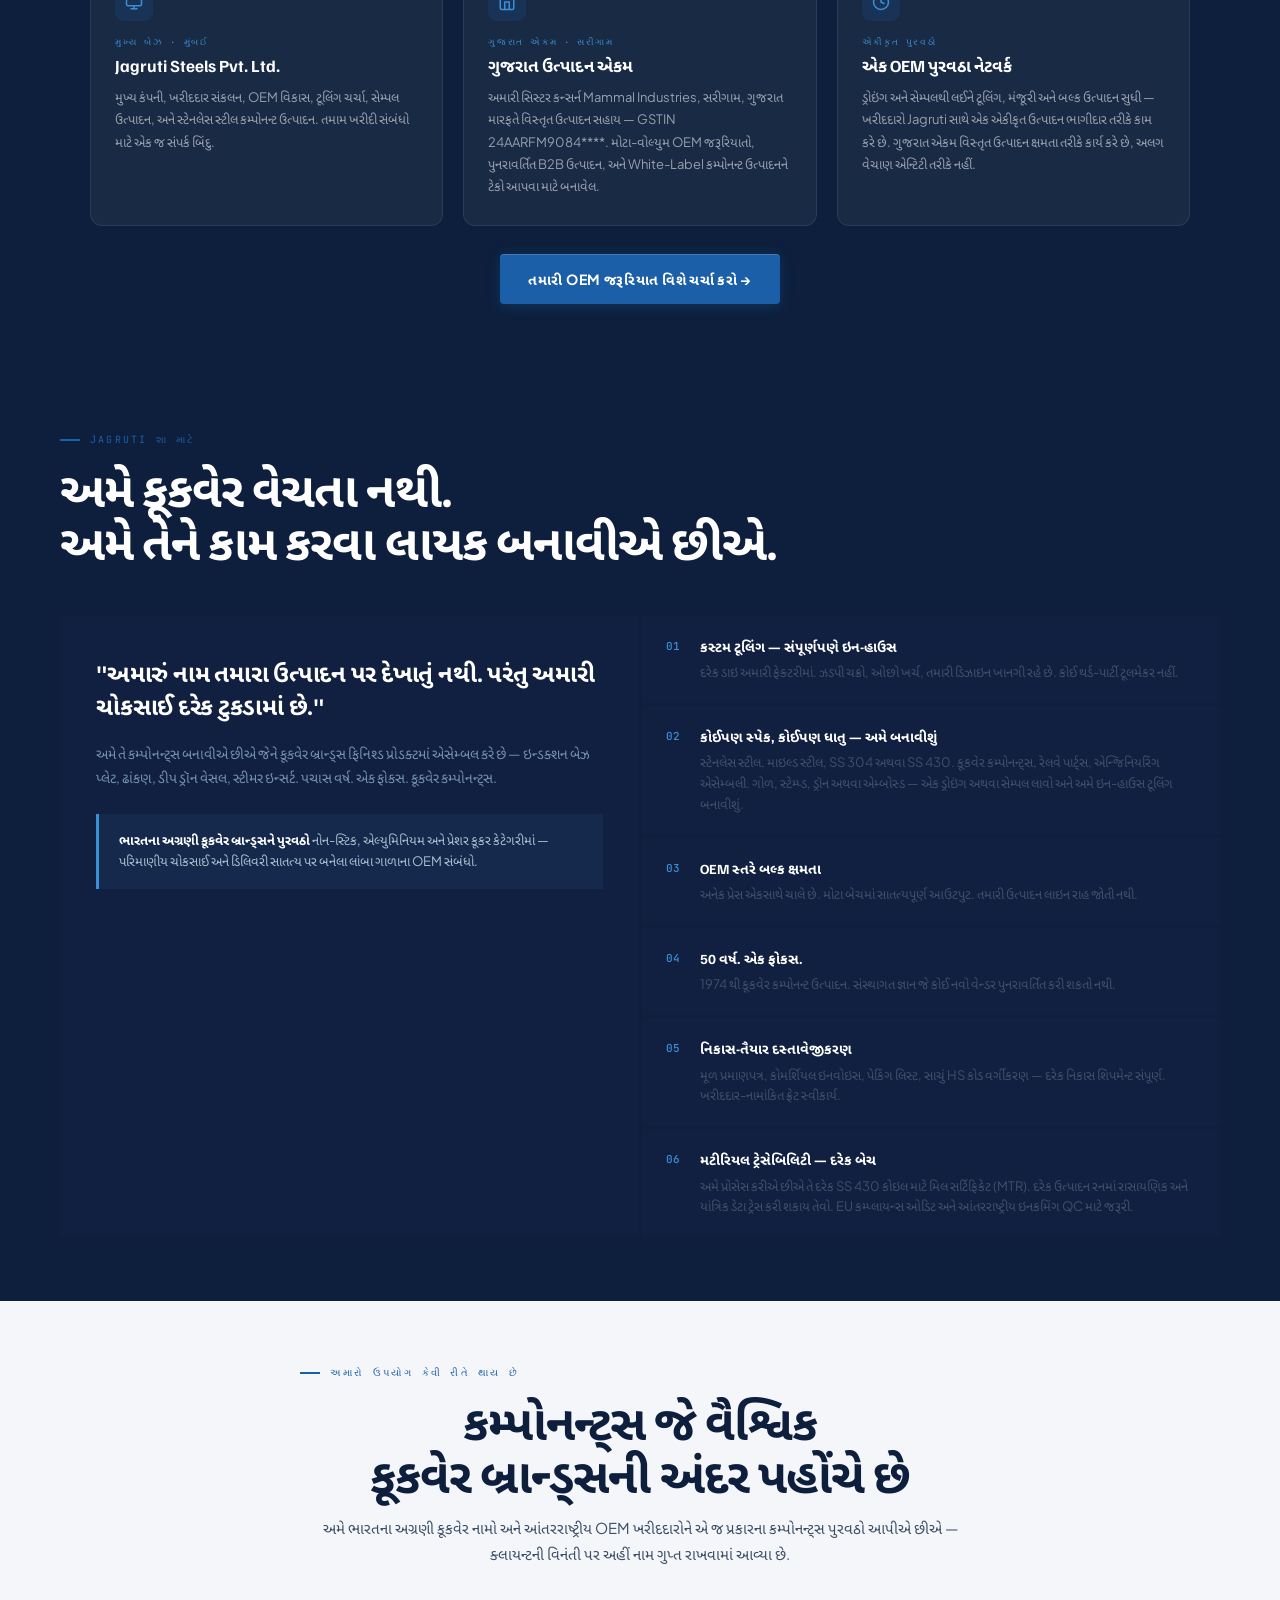
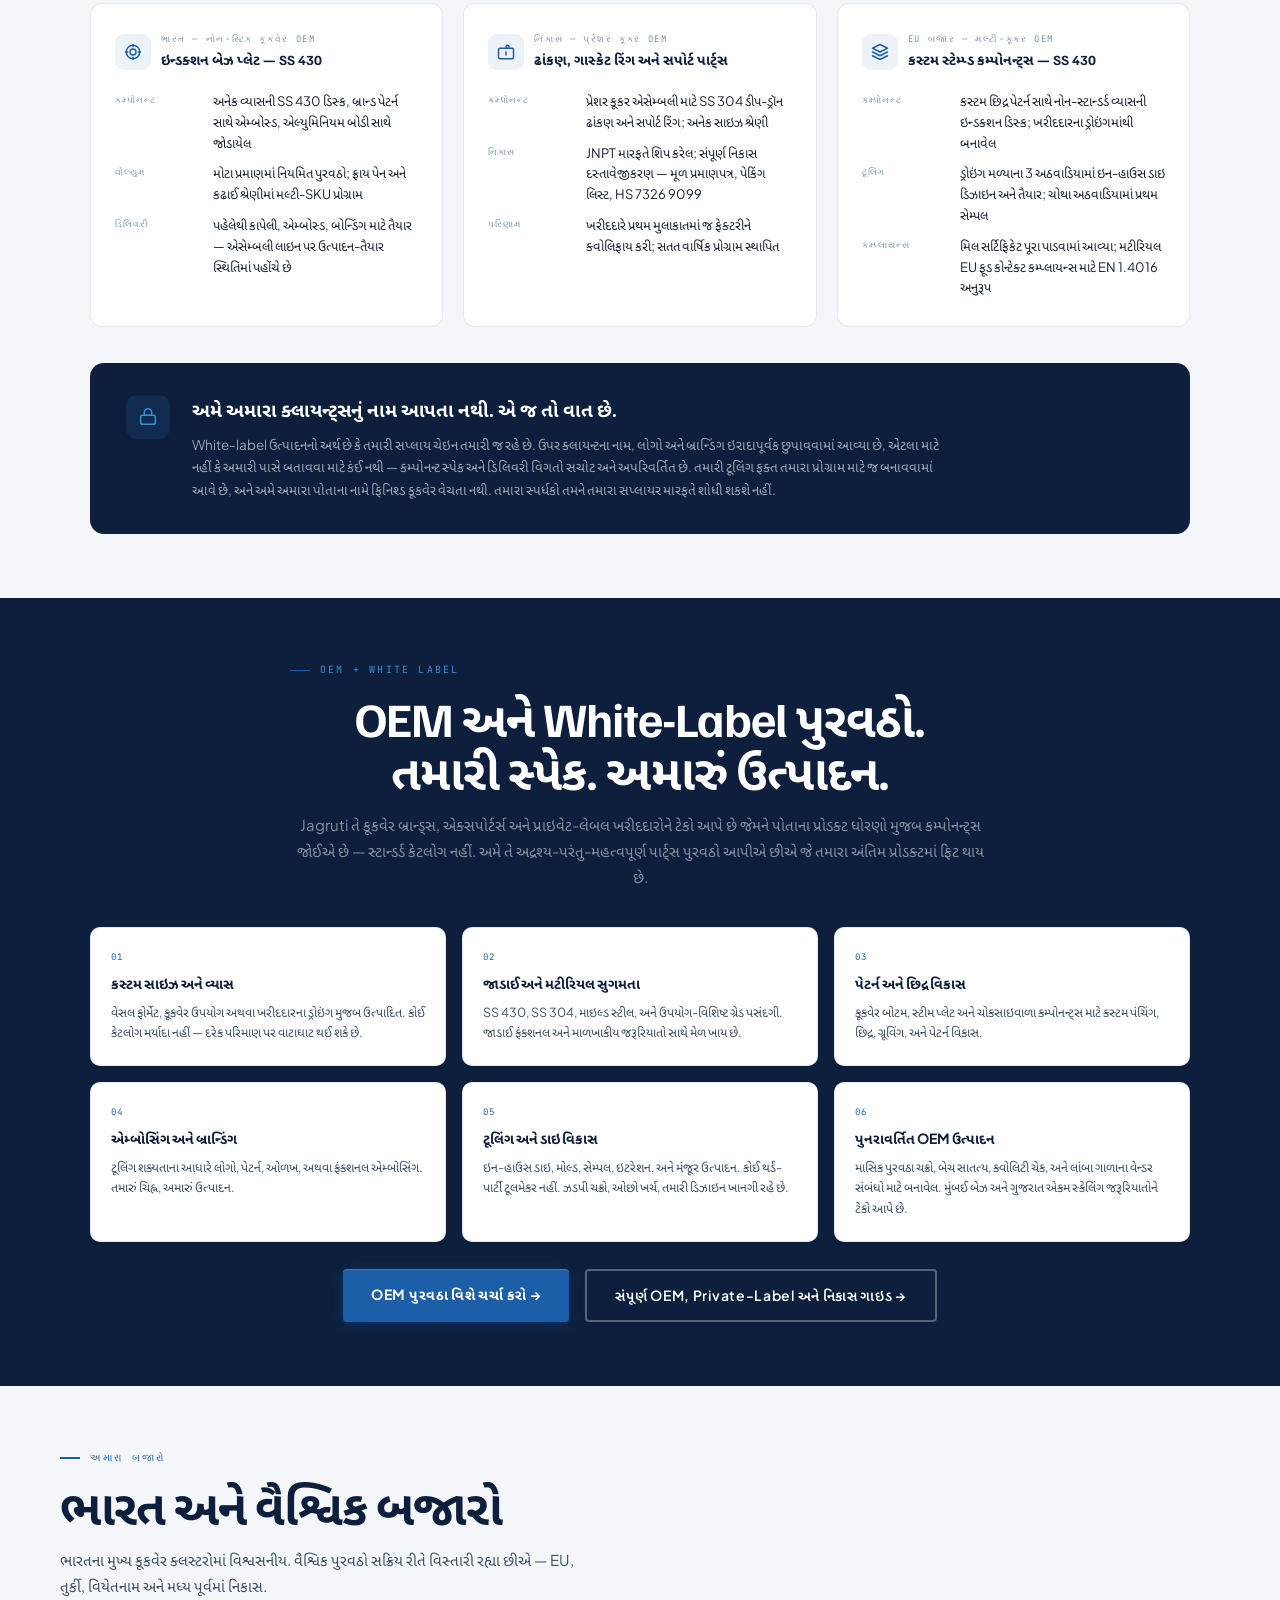
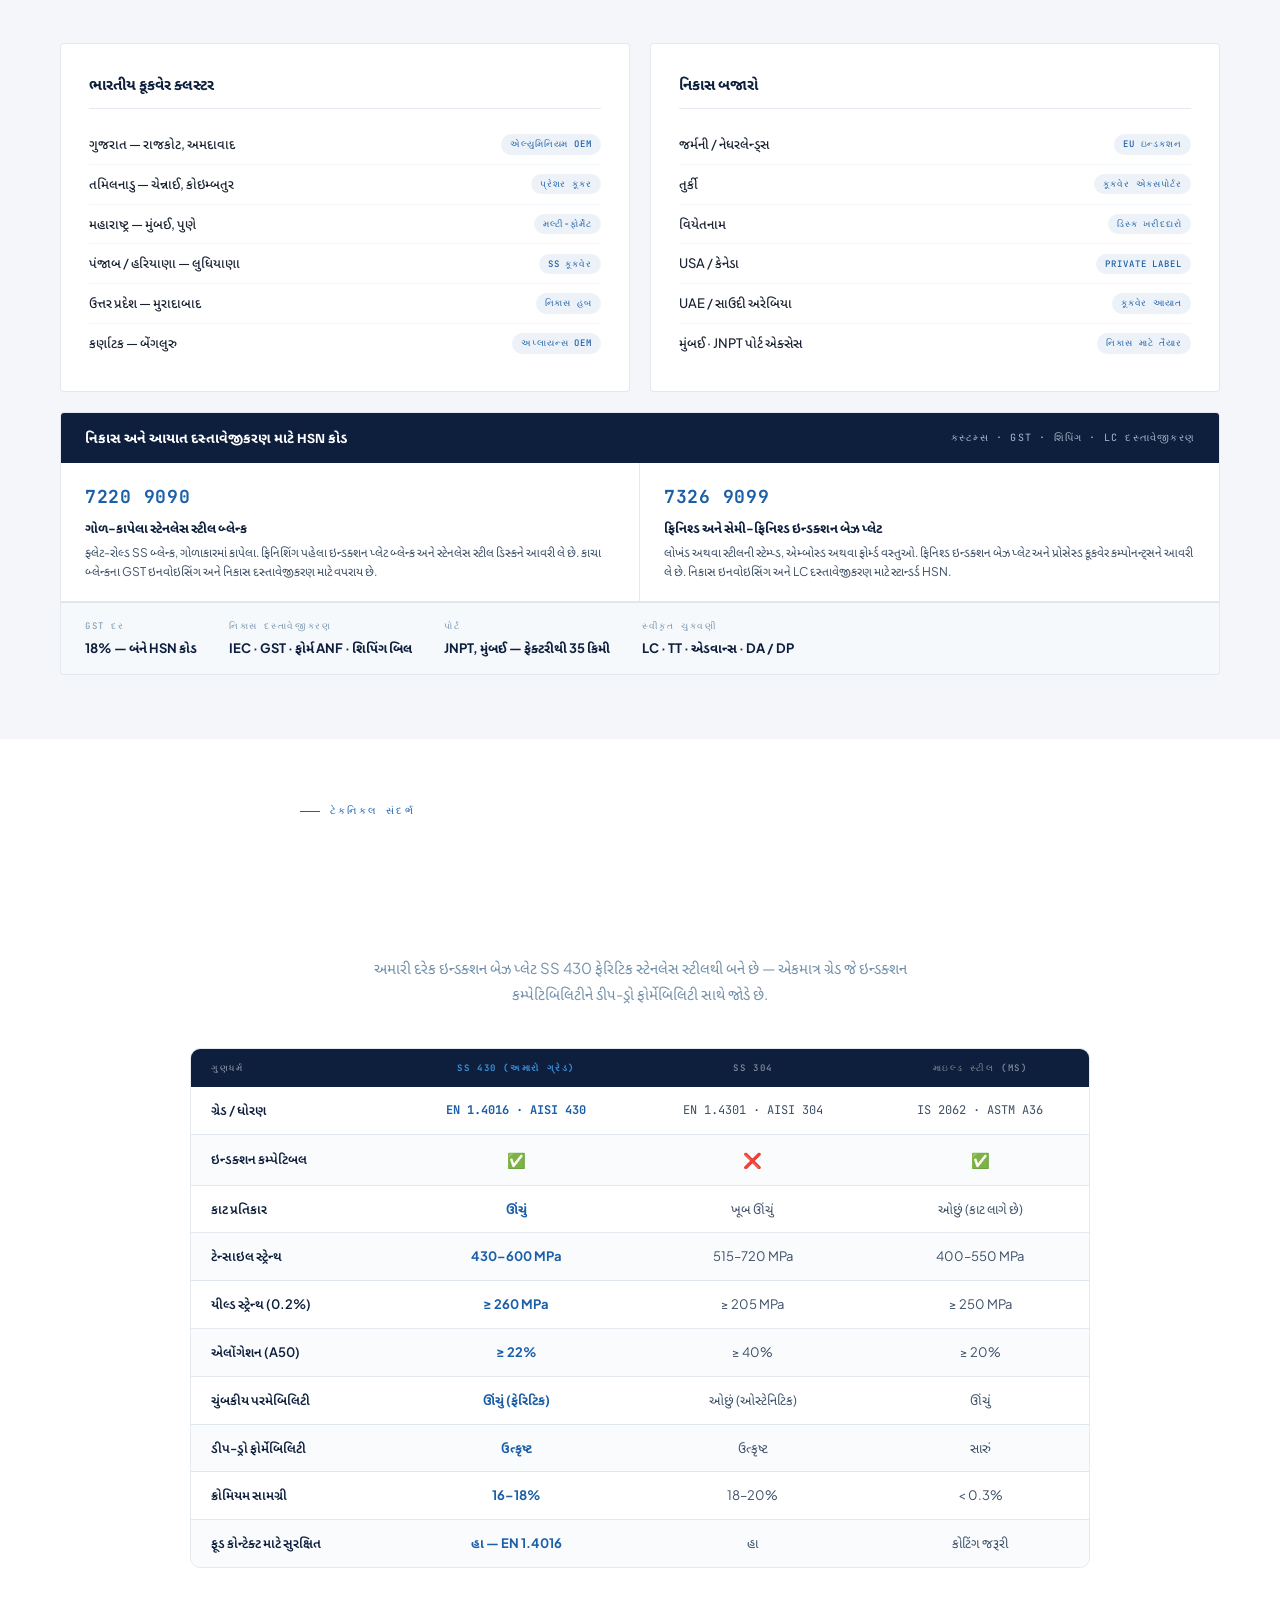
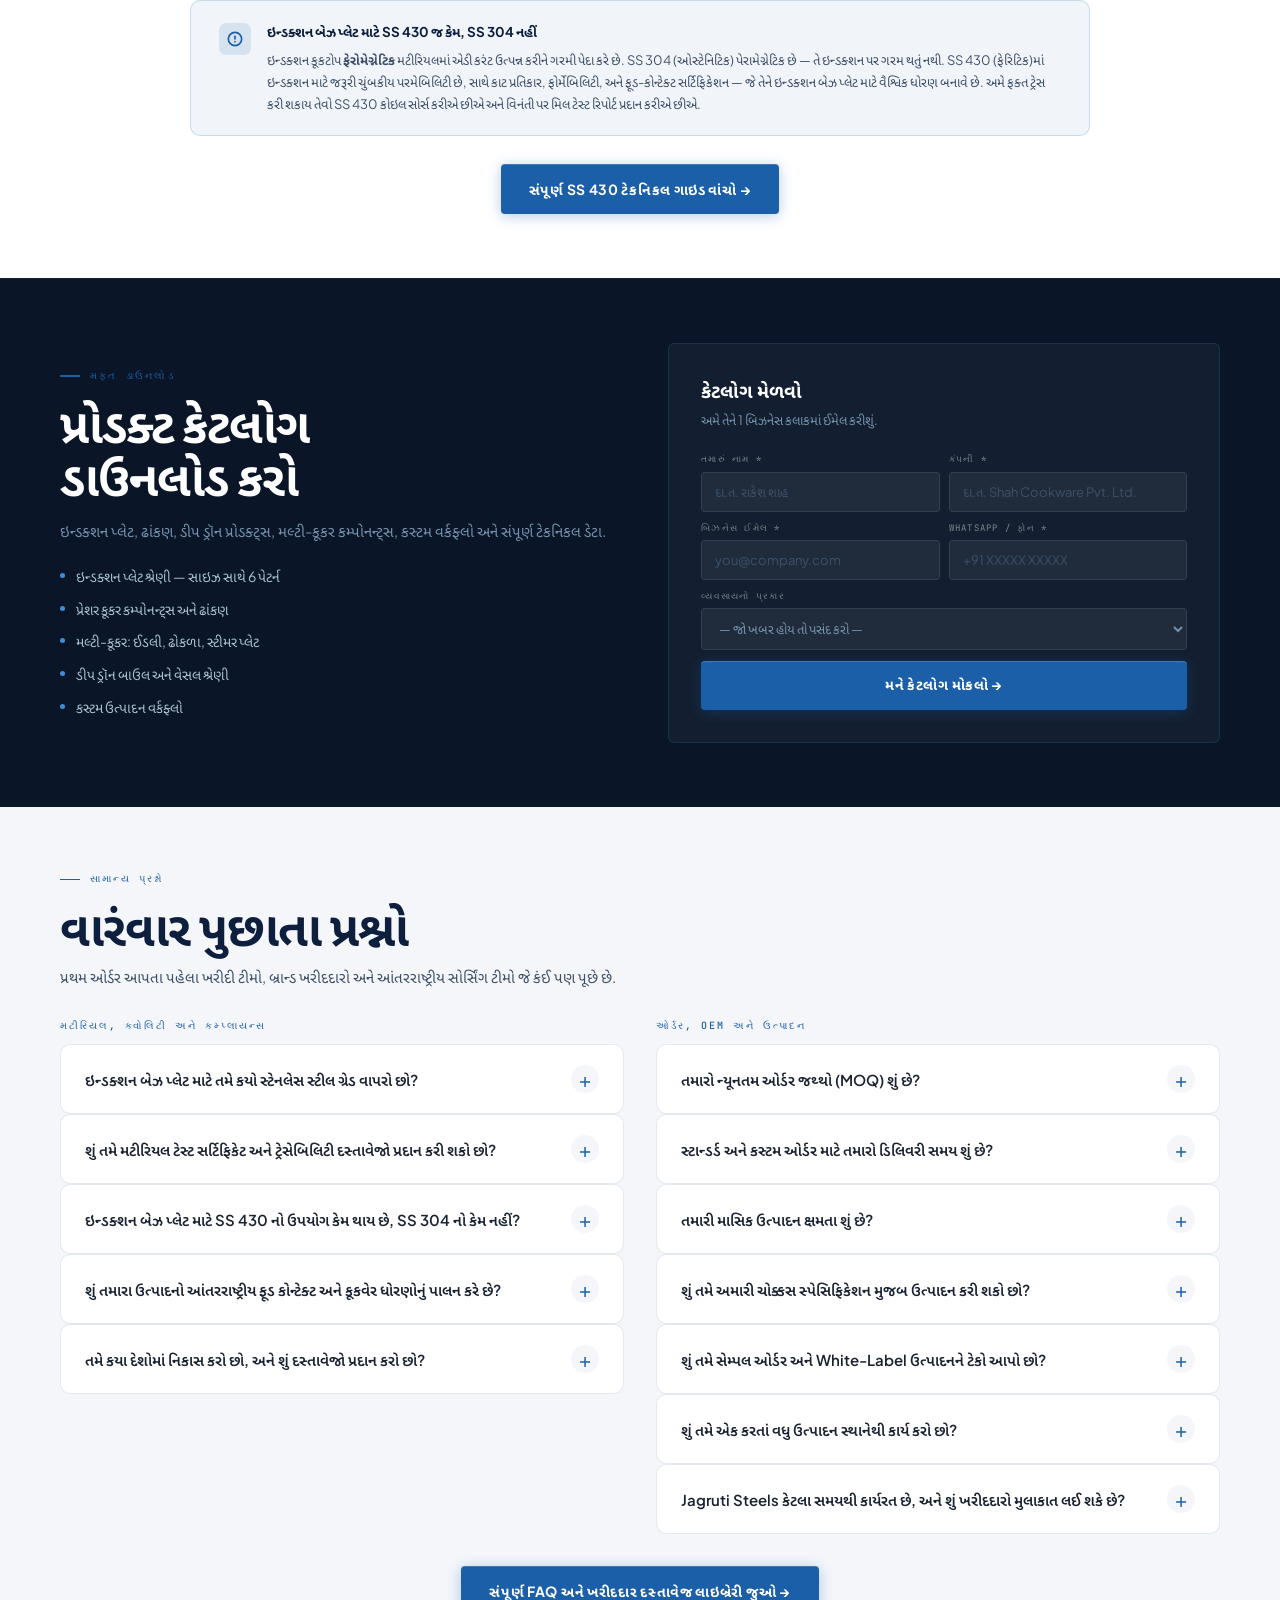
==== commit 4b8176d9: "Add subtle 3D tilt + refined depth to cards and buttons, site-wide New shared /site-effects.js: mous" ====
--- a/gu/index.html
+++ b/gu/index.html
@@ -78,6 +78,7 @@
 <link rel="preconnect" href="https://fonts.gstatic.com" crossorigin>
 <link href="https://fonts.googleapis.com/css2?family=Plus+Jakarta+Sans:wght@300;400;500;600;700;800&family=Familjen+Grotesk:wght@400;500;600;700&family=JetBrains+Mono:wght@300;400;500&family=Noto+Sans+Gujarati:wght@400;500;600;700;800&display=swap" rel="stylesheet">
 <link rel="stylesheet" href="/styles.css">
+<script src="/site-effects.js" defer></script>
 </head>
 <body>
 
--- a/styles.css
+++ b/styles.css
@@ -143,17 +143,19 @@
   display:inline-block;background:var(--blue);color:var(--white);
   padding:14px 28px;font-size:14px;font-weight:700;
   letter-spacing:.05em;border-radius:4px;
-  box-shadow:0 2px 14px rgba(27,95,168,.32);
-  transition:background .25s,transform .2s,box-shadow .25s;
-}
-.btn-blue:hover{background:var(--blue-dk);transform:translateY(-2px);box-shadow:0 6px 24px rgba(27,95,168,.48)}
+  box-shadow:0 2px 14px rgba(27,95,168,.32),inset 0 1px 0 rgba(255,255,255,.16);
+  transition:background .25s,transform .2s cubic-bezier(.16,1,.3,1),box-shadow .25s;
+}
+.btn-blue:hover{background:var(--blue-dk);transform:translateY(-2px);box-shadow:0 10px 28px rgba(27,95,168,.5),inset 0 1px 0 rgba(255,255,255,.22)}
+.btn-blue:active{transform:translateY(0) scale(.97);box-shadow:0 2px 8px rgba(27,95,168,.4),inset 0 1px 0 rgba(255,255,255,.1);transition-duration:.08s}
 .btn-outline{
   display:inline-block;background:transparent;color:var(--white);
   padding:13px 28px;font-size:14px;font-weight:600;
   letter-spacing:.05em;border:2px solid rgba(255,255,255,.38);border-radius:4px;
-  transition:border-color .25s,background .25s,transform .2s;
+  transition:border-color .25s,background .25s,transform .2s cubic-bezier(.16,1,.3,1);
 }
 .btn-outline:hover{border-color:var(--white);background:rgba(255,255,255,.1);transform:translateY(-2px)}
+.btn-outline:active{transform:translateY(0) scale(.97);transition-duration:.08s}
 
 /* ═══ HERO ═══ */
 /* ═══ HERO ═══ */
@@ -378,6 +380,7 @@
   .hero-dynamic.switching,.hero-badge.switching{animation:none;opacity:1;transform:none}
   .hero-h1-switching .h1l1,.hero-h1-switching .h1l2,.hero-h1-switching .hero-h1-tag{animation:none;opacity:1;transform:none}
   .hero-left>*{animation:none;opacity:1}
+  .pcard:hover,.cs:hover,.app-card:hover,.oem-cap:hover{transform:none!important}
 }
 /* ═══ TICKER ═══ */
 .ticker{
@@ -421,11 +424,17 @@
 .prod-grid{display:grid;grid-template-columns:1fr 1fr;gap:3px}
 .prod-grid .pcard:nth-child(5){grid-column:1/-1}
 .pcard{
+  --tiltX:0deg;--tiltY:0deg;
   background:var(--navy-3);overflow:hidden;
   display:flex;flex-direction:column;position:relative;
-  transition:background .35s,transform .35s,box-shadow .35s;
-}
-.pcard:hover{background:var(--navy-4);transform:translateY(-3px);box-shadow:0 14px 40px rgba(0,0,0,.45);z-index:2}
+  transition:background .35s,transform .4s cubic-bezier(.16,1,.3,1),box-shadow .4s;
+  transform-style:preserve-3d;will-change:transform;
+}
+.pcard:hover{
+  background:var(--navy-4);z-index:2;
+  transform:perspective(1000px) rotateX(var(--tiltX)) rotateY(var(--tiltY)) translateY(-6px) translateZ(0);
+  box-shadow:0 24px 54px rgba(0,0,0,.5),0 8px 18px rgba(27,95,168,.16);
+}
 .pcard-img-wrap{overflow:hidden;background:#000;flex-shrink:0;position:relative}
 .pcard-img{
   width:100%;aspect-ratio:3/2;object-fit:cover;object-position:center;
@@ -434,8 +443,13 @@
 }
 .pcard:hover .pcard-img{filter:brightness(1) saturate(1.05);transform:scale(1.05)}
 .prod-grid .pcard:nth-child(5) .pcard-img{aspect-ratio:16/7}
-.pcard-img-wrap::after{content:'';position:absolute;inset:0;background:linear-gradient(135deg,transparent 40%,rgba(59,143,216,.07) 100%);opacity:0;transition:opacity .45s}
-.pcard:hover .pcard-img-wrap::after{opacity:1}
+.pcard-img-wrap::after{
+  content:'';position:absolute;inset:0;pointer-events:none;
+  background:linear-gradient(115deg,transparent 38%,rgba(59,143,216,.07) 46%,rgba(255,255,255,.24) 50%,rgba(59,143,216,.07) 54%,transparent 62%);
+  background-size:260% 260%;background-position:-60% -60%;
+  opacity:0;transition:opacity .5s,background-position 1.15s cubic-bezier(.16,1,.3,1);
+}
+.pcard:hover .pcard-img-wrap::after{opacity:1;background-position:130% 130%}
 .pcard-body{padding:22px 26px 26px}
 .pcard-n{font-family:var(--fm);font-size:10px;color:var(--steel-dk);letter-spacing:.12em;margin-bottom:7px}
 .pcard-name{font-family:var(--fh);font-size:19px;font-weight:700;color:var(--white);margin-bottom:9px;letter-spacing:-.01em;transition:color .25s}
@@ -451,17 +465,18 @@
 .app-intro{max-width:680px;margin-bottom:48px}
 .app-grid{display:grid;grid-template-columns:repeat(5,1fr);gap:3px}
 .app-card{
+  --tiltX:0deg;--tiltY:0deg;
   background:var(--navy-3);overflow:hidden;
   display:flex;flex-direction:column;position:relative;
   padding:32px 24px 28px;
   border-top:2px solid transparent;
-  transition:background .35s,transform .35s,box-shadow .35s,border-color .35s;
-  cursor:default;
+  transition:background .35s,transform .4s cubic-bezier(.16,1,.3,1),box-shadow .4s,border-color .35s;
+  cursor:default;transform-style:preserve-3d;will-change:transform;
 }
 .app-card:hover{
   background:var(--navy-4);
-  transform:translateY(-5px);
-  box-shadow:0 14px 40px rgba(0,0,0,.4);
+  transform:perspective(1000px) rotateX(var(--tiltX)) rotateY(var(--tiltY)) translateY(-5px) translateZ(0);
+  box-shadow:0 20px 46px rgba(0,0,0,.42);
   border-color:var(--blue);
   z-index:2;
 }
@@ -518,8 +533,17 @@
 .usp-btn{display:inline-block;background:var(--white);color:var(--blue);padding:12px 24px;font-size:14px;font-weight:700;letter-spacing:.05em;border-radius:4px;flex-shrink:0;transition:transform .25s,box-shadow .25s}
 .usp-btn:hover{transform:translateY(-2px);box-shadow:0 6px 20px rgba(0,0,0,.2)}
 .custom-strips{display:grid;grid-template-columns:repeat(4,1fr);gap:3px;margin-top:3px}
-.cs{background:var(--navy-3);padding:22px 20px;border-top:2px solid transparent;transition:border-color .35s,background .25s,transform .35s}
-.cs:hover{border-color:var(--blue);background:var(--navy-4);transform:translateY(-3px)}
+.cs{
+  --tiltX:0deg;--tiltY:0deg;
+  background:var(--navy-3);padding:22px 20px;border-top:2px solid transparent;
+  transition:border-color .35s,background .25s,transform .4s cubic-bezier(.16,1,.3,1),box-shadow .4s;
+  transform-style:preserve-3d;will-change:transform;
+}
+.cs:hover{
+  border-color:var(--blue);background:var(--navy-4);
+  transform:perspective(1000px) rotateX(var(--tiltX)) rotateY(var(--tiltY)) translateY(-5px) translateZ(0);
+  box-shadow:0 18px 40px rgba(0,0,0,.4);
+}
 .cs-icon{width:26px;height:26px;margin-bottom:9px;display:block;transition:transform .35s;color:var(--blue-lt);filter:drop-shadow(0 0 6px rgba(59,143,216,.3))}
 .cs-icon svg{width:100%;height:100%;display:block}
 .cs:hover .cs-icon{transform:scale(1.2) rotate(-5deg);filter:drop-shadow(0 0 10px rgba(59,143,216,.5))}
@@ -1062,10 +1086,10 @@
   .sec{padding:48px 20px}
   footer{padding:40px 20px 20px}
   /* Hero — stacked, image below text, breathing room */
-  .hero{grid-template-columns:1fr;min-height:auto}
-  .hero-left{padding:32px 20px 28px;order:1}
+  .hero{grid-template-columns:minmax(0,1fr);min-height:auto}
+  .hero-left{padding:32px 20px 28px;order:1;min-width:0}
   .hero-left::after{display:none}
-  .hero-right{order:2;height:72vw;min-height:260px;max-height:400px}
+  .hero-right{order:2;height:72vw;min-height:260px;max-height:400px;min-width:0}
   .hero-right::before{background:linear-gradient(to right,#02070e 0%,rgba(2,7,14,.7) 30%,transparent 65%),linear-gradient(to top,rgba(2,7,14,.92) 0%,transparent 42%)}
   .hero-h1{font-size:clamp(38px,8vw,56px)}
   .hero-h1-tag{font-size:9px;margin-top:12px}
@@ -1216,7 +1240,17 @@
 .mfg-card-body{font-size:13px;color:rgba(255,255,255,.55);line-height:1.7}
 /* ═══ OEM SECTION ═══ */
 .oem-caps{display:grid;grid-template-columns:repeat(3,1fr);gap:16px;max-width:1100px;margin:0 auto 28px}
-.oem-cap{background:var(--white);border:1.5px solid var(--border);border-radius:10px;padding:22px 20px}
+.oem-cap{
+  --tiltX:0deg;--tiltY:0deg;
+  background:var(--white);border:1.5px solid var(--border);border-radius:10px;padding:22px 20px;
+  transition:transform .4s cubic-bezier(.16,1,.3,1),box-shadow .4s,border-color .3s;
+  transform-style:preserve-3d;will-change:transform;
+}
+.oem-cap:hover{
+  transform:perspective(1000px) rotateX(var(--tiltX)) rotateY(var(--tiltY)) translateY(-4px) translateZ(0);
+  box-shadow:0 18px 38px rgba(13,31,60,.14);
+  border-color:var(--blue);
+}
 .oem-cap-n{font-family:var(--fm);font-size:9px;letter-spacing:.15em;text-transform:uppercase;color:var(--blue);margin-bottom:8px}
 .oem-cap-title{font-size:14px;font-weight:700;color:var(--navy);margin-bottom:7px}
 .oem-cap-body{font-size:12.5px;color:var(--steel-dk);line-height:1.65}
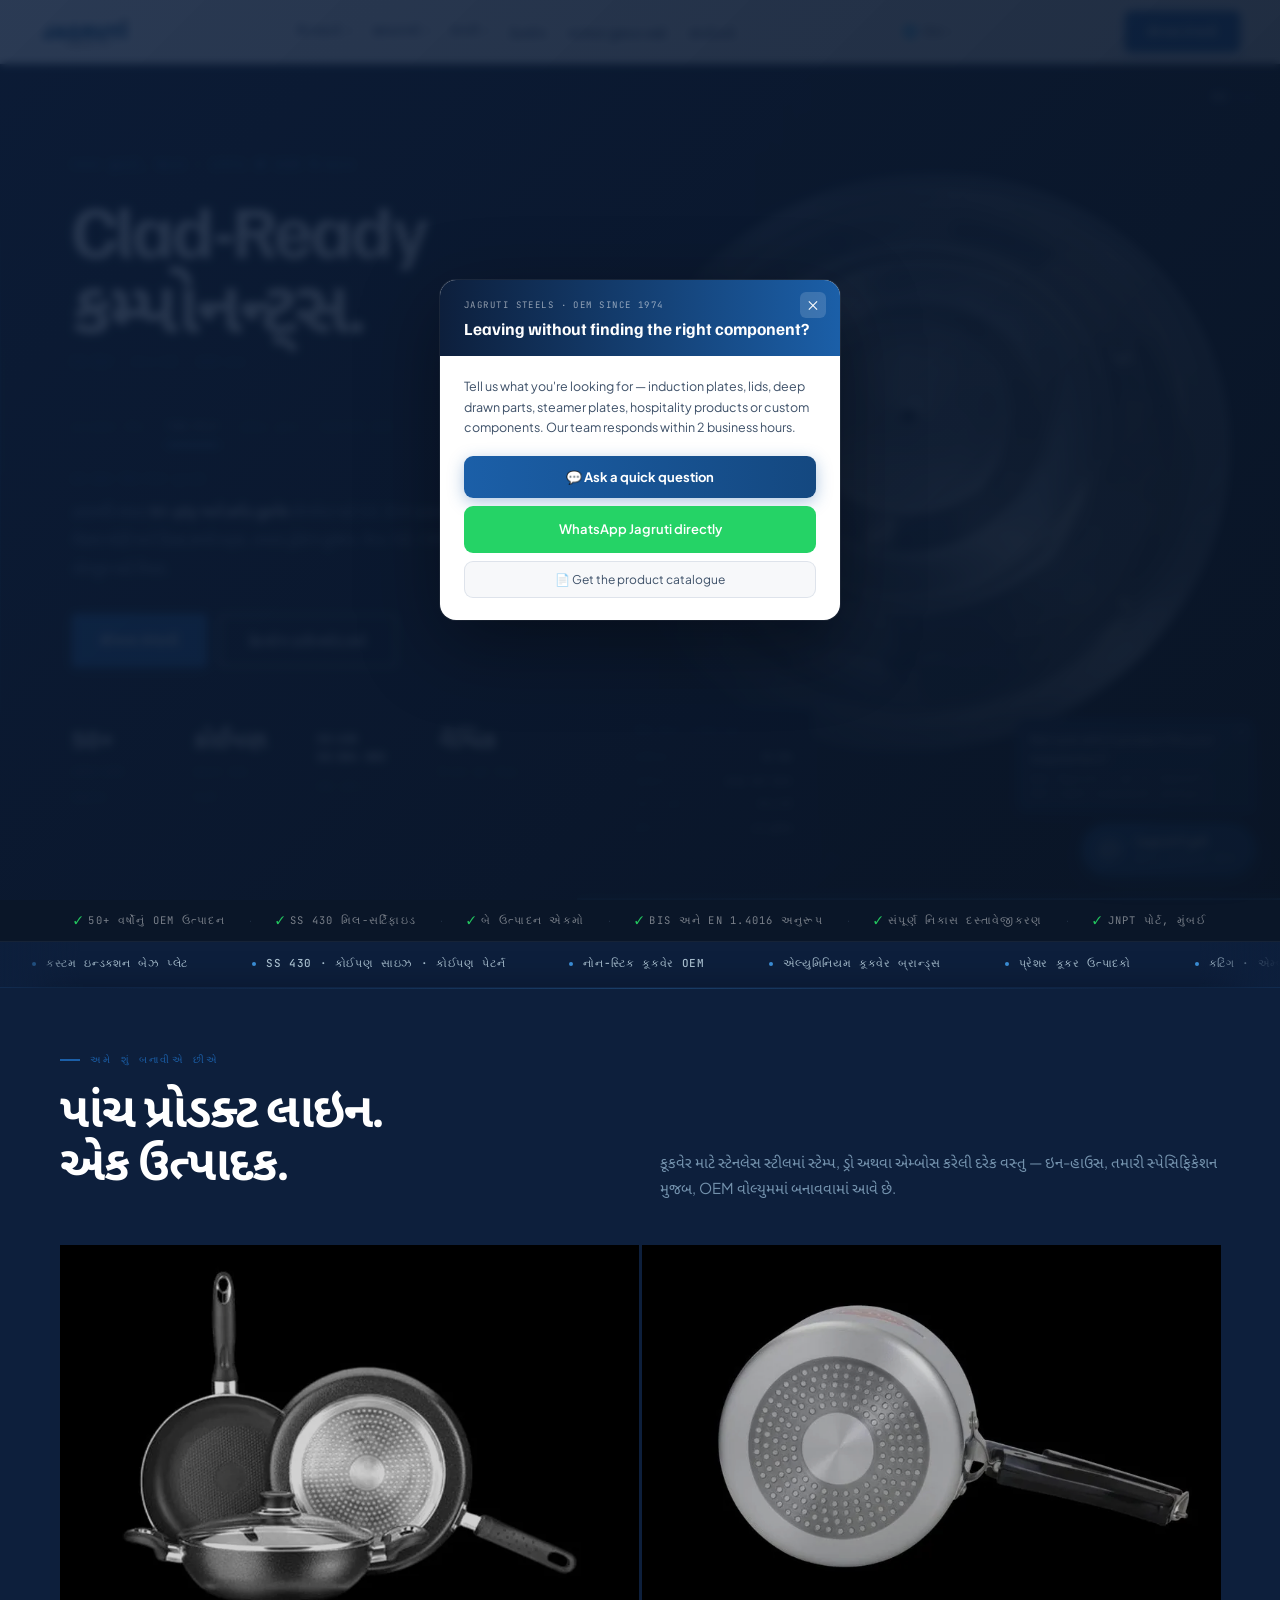
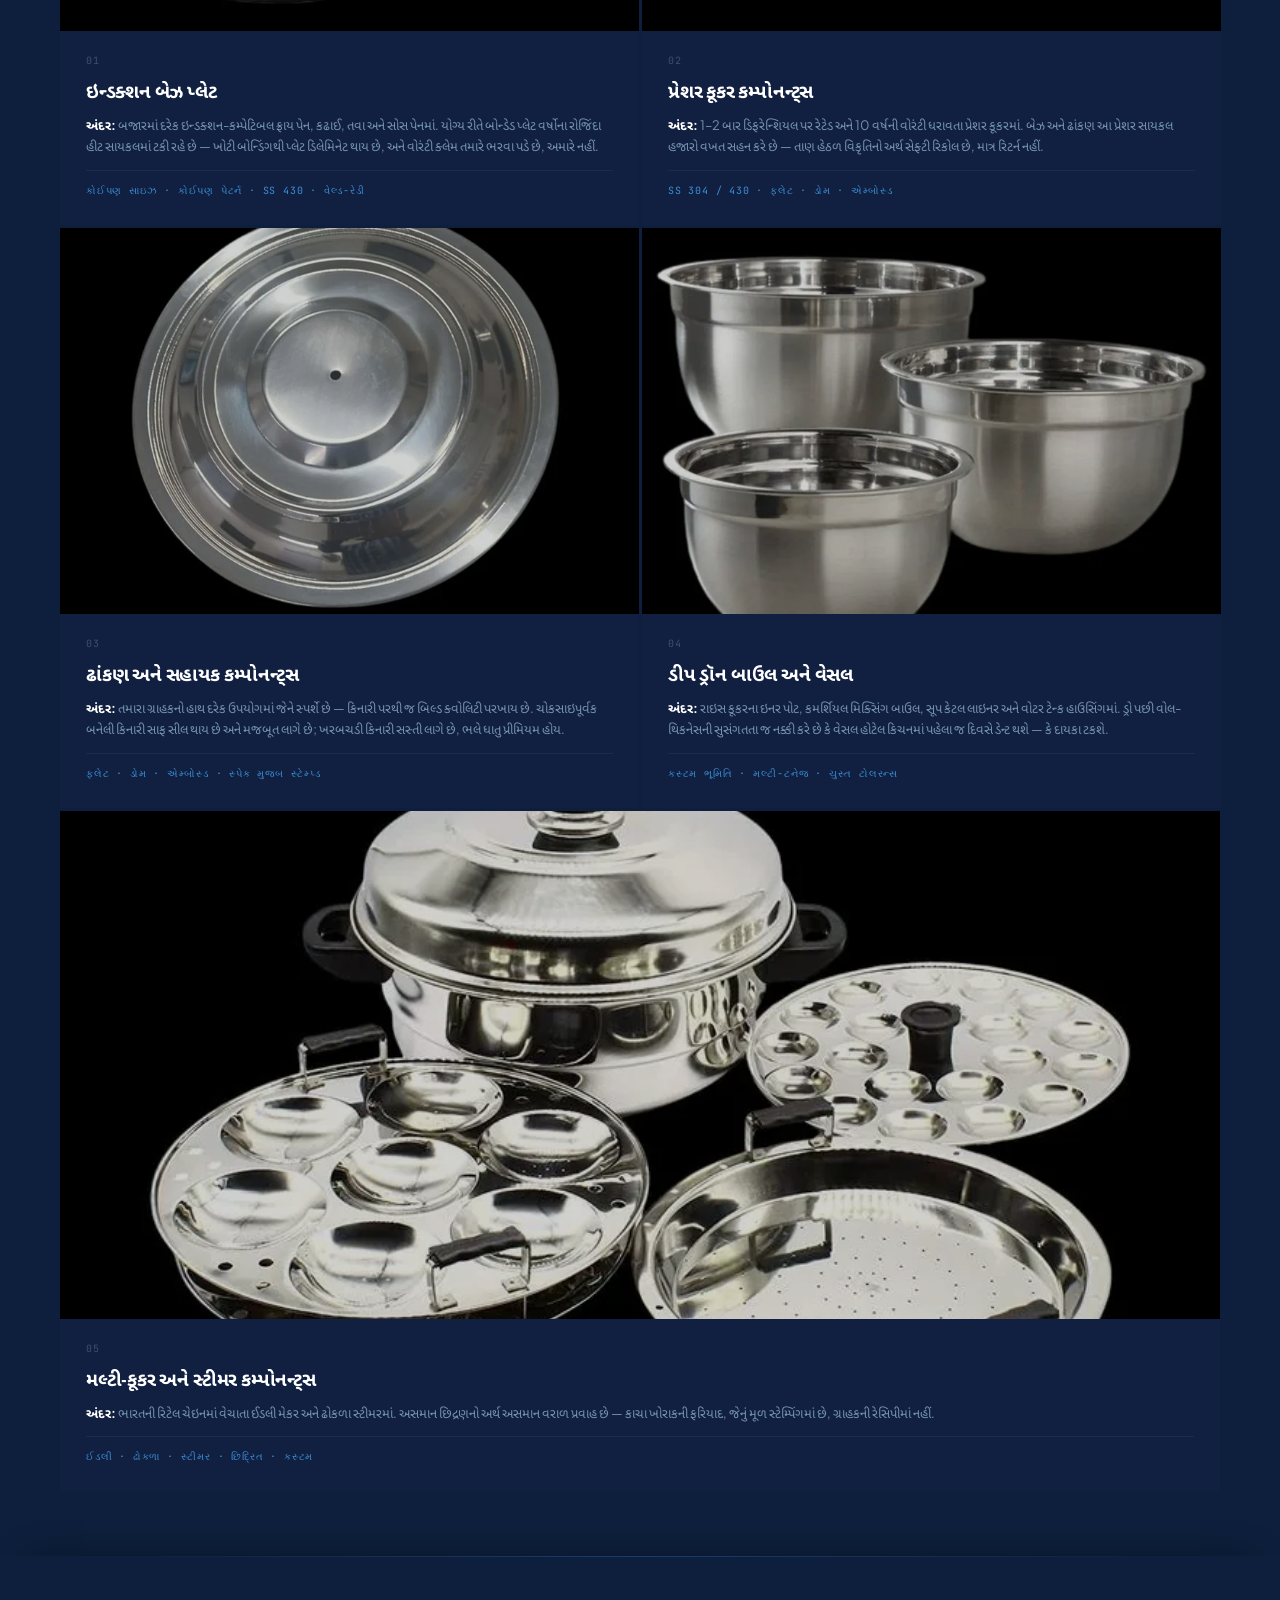
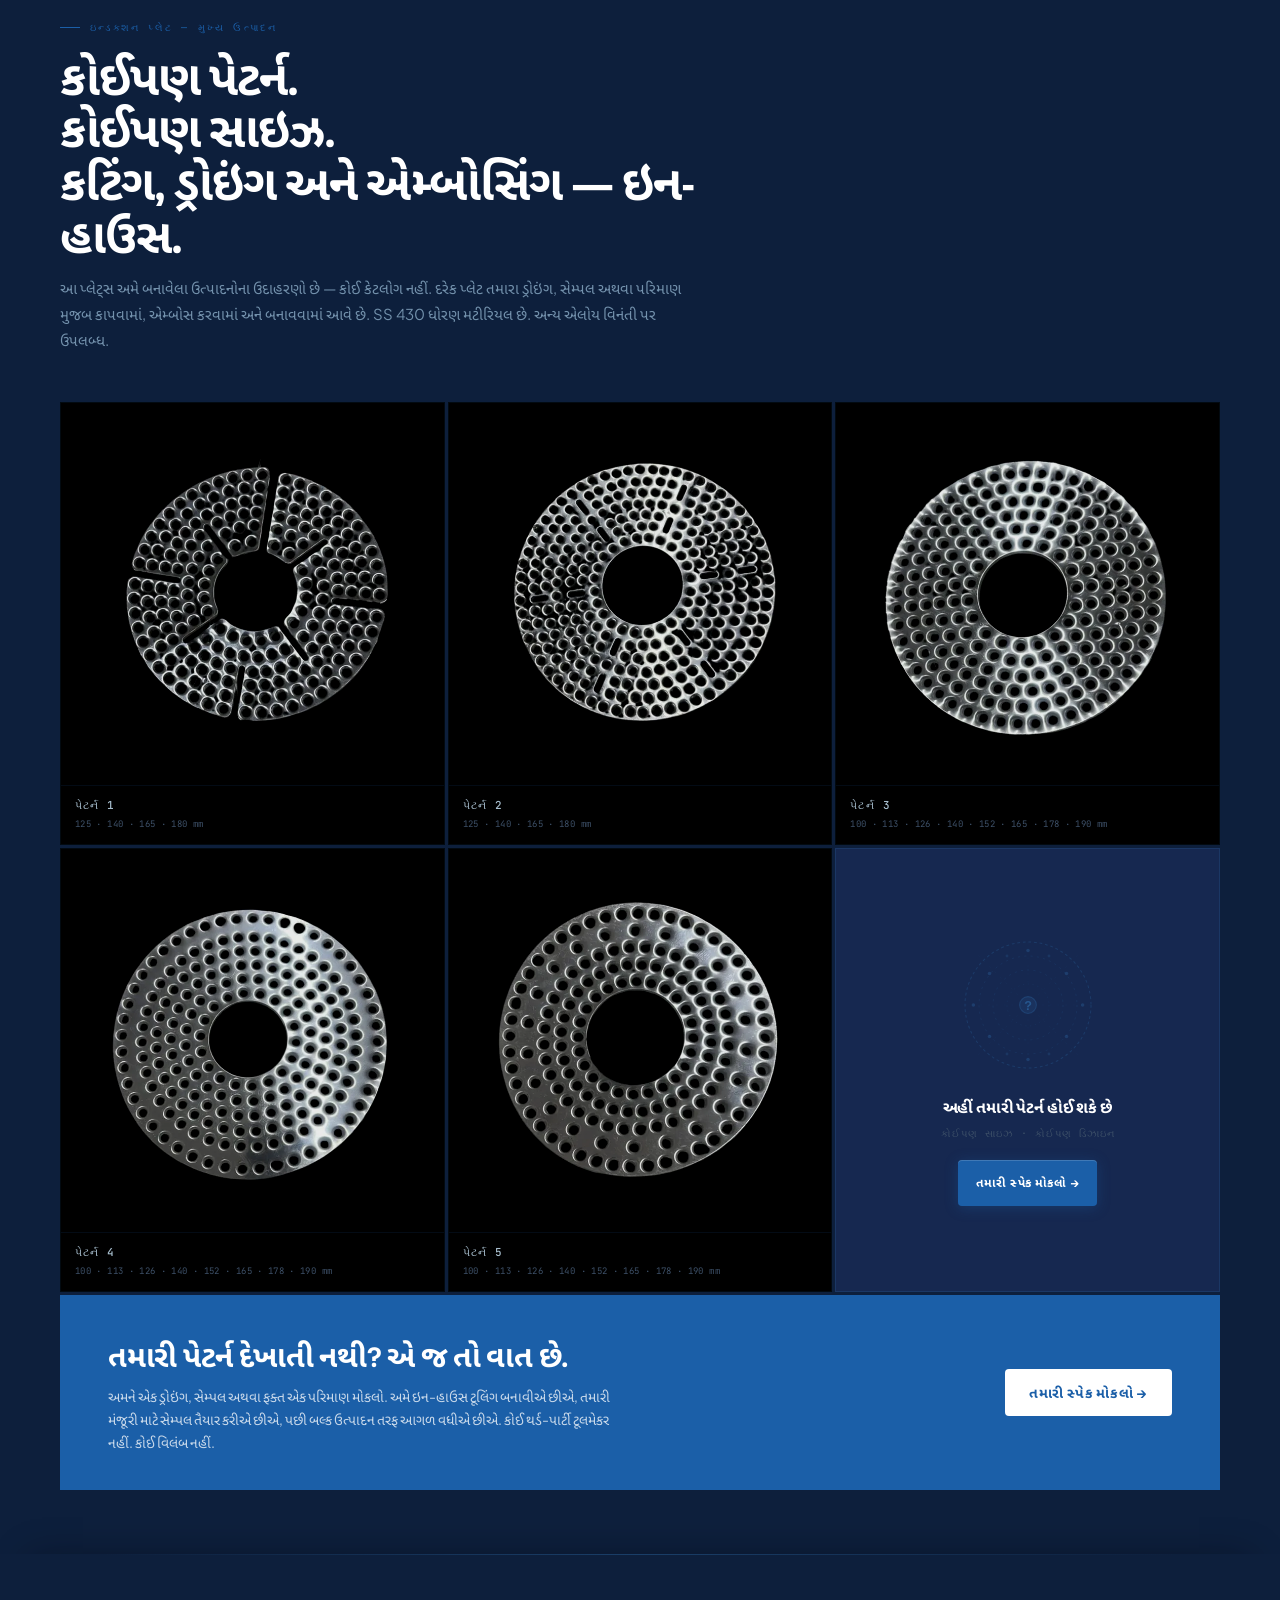
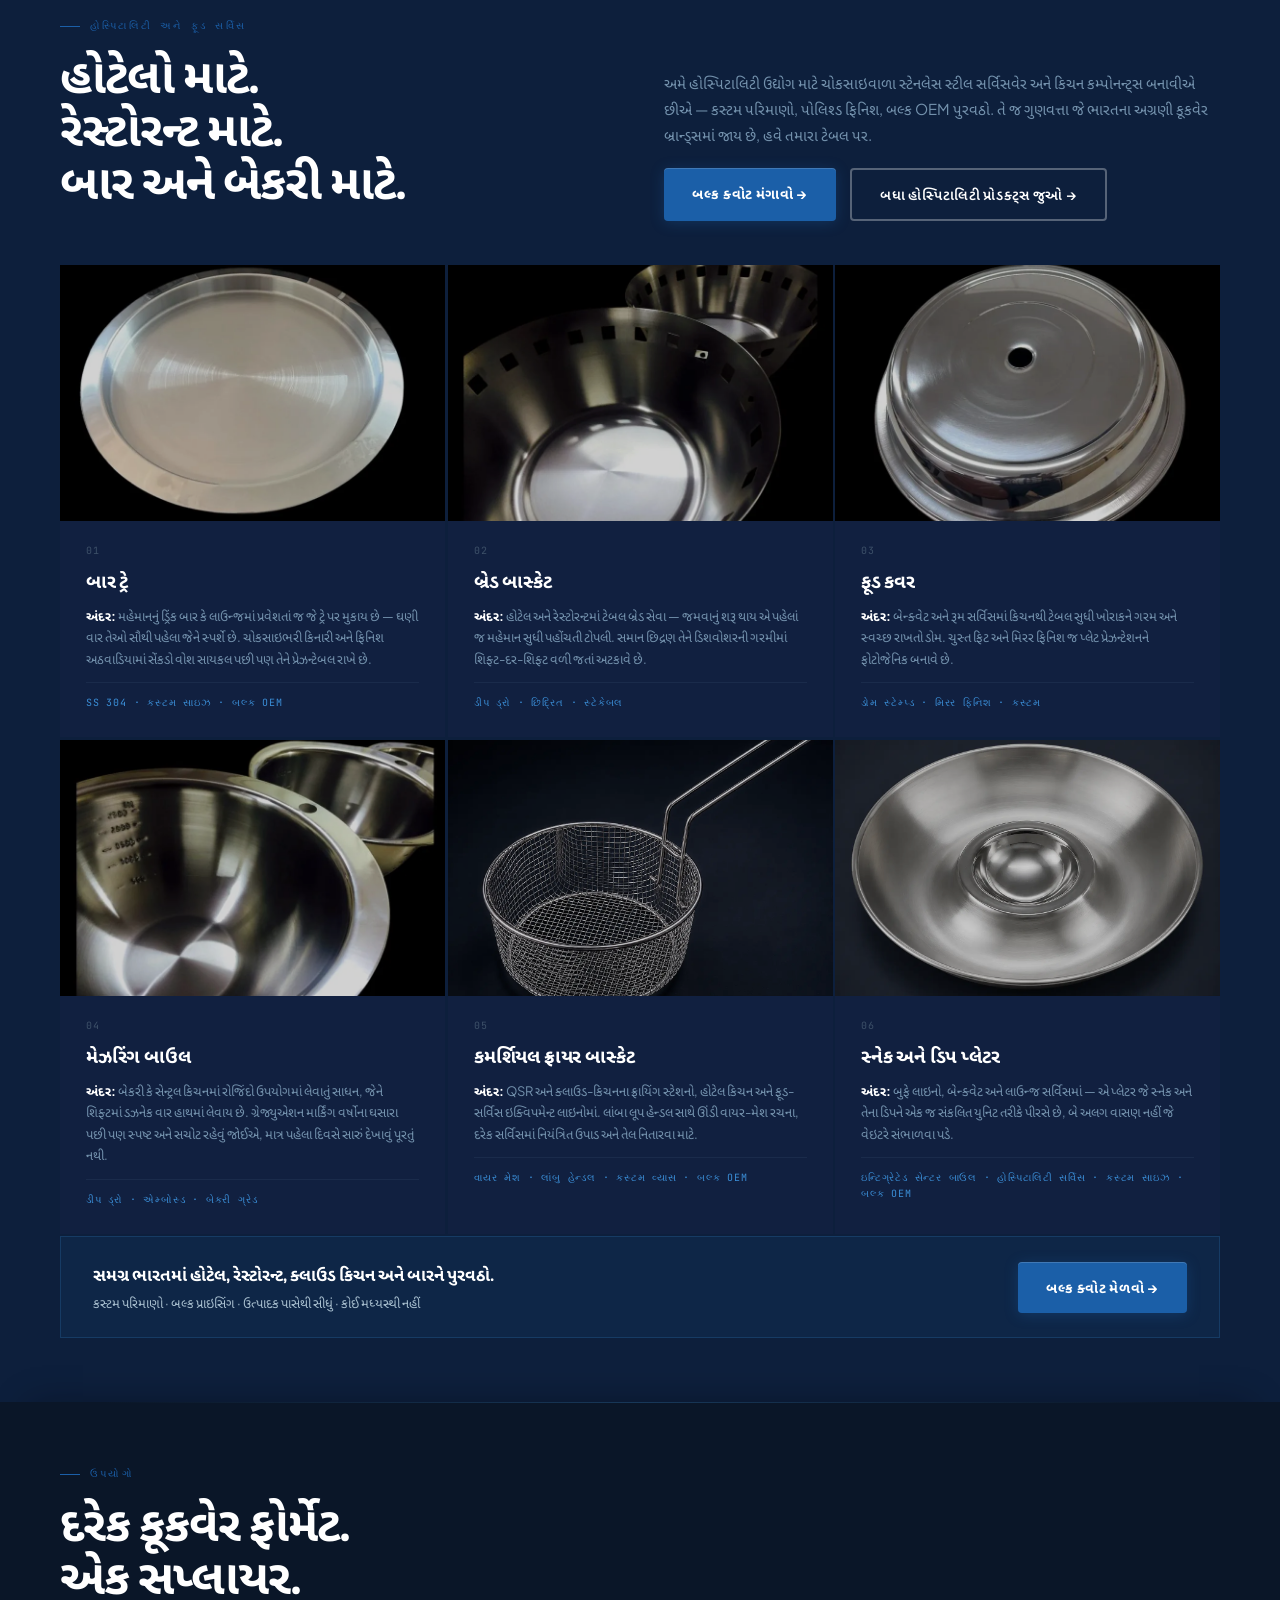
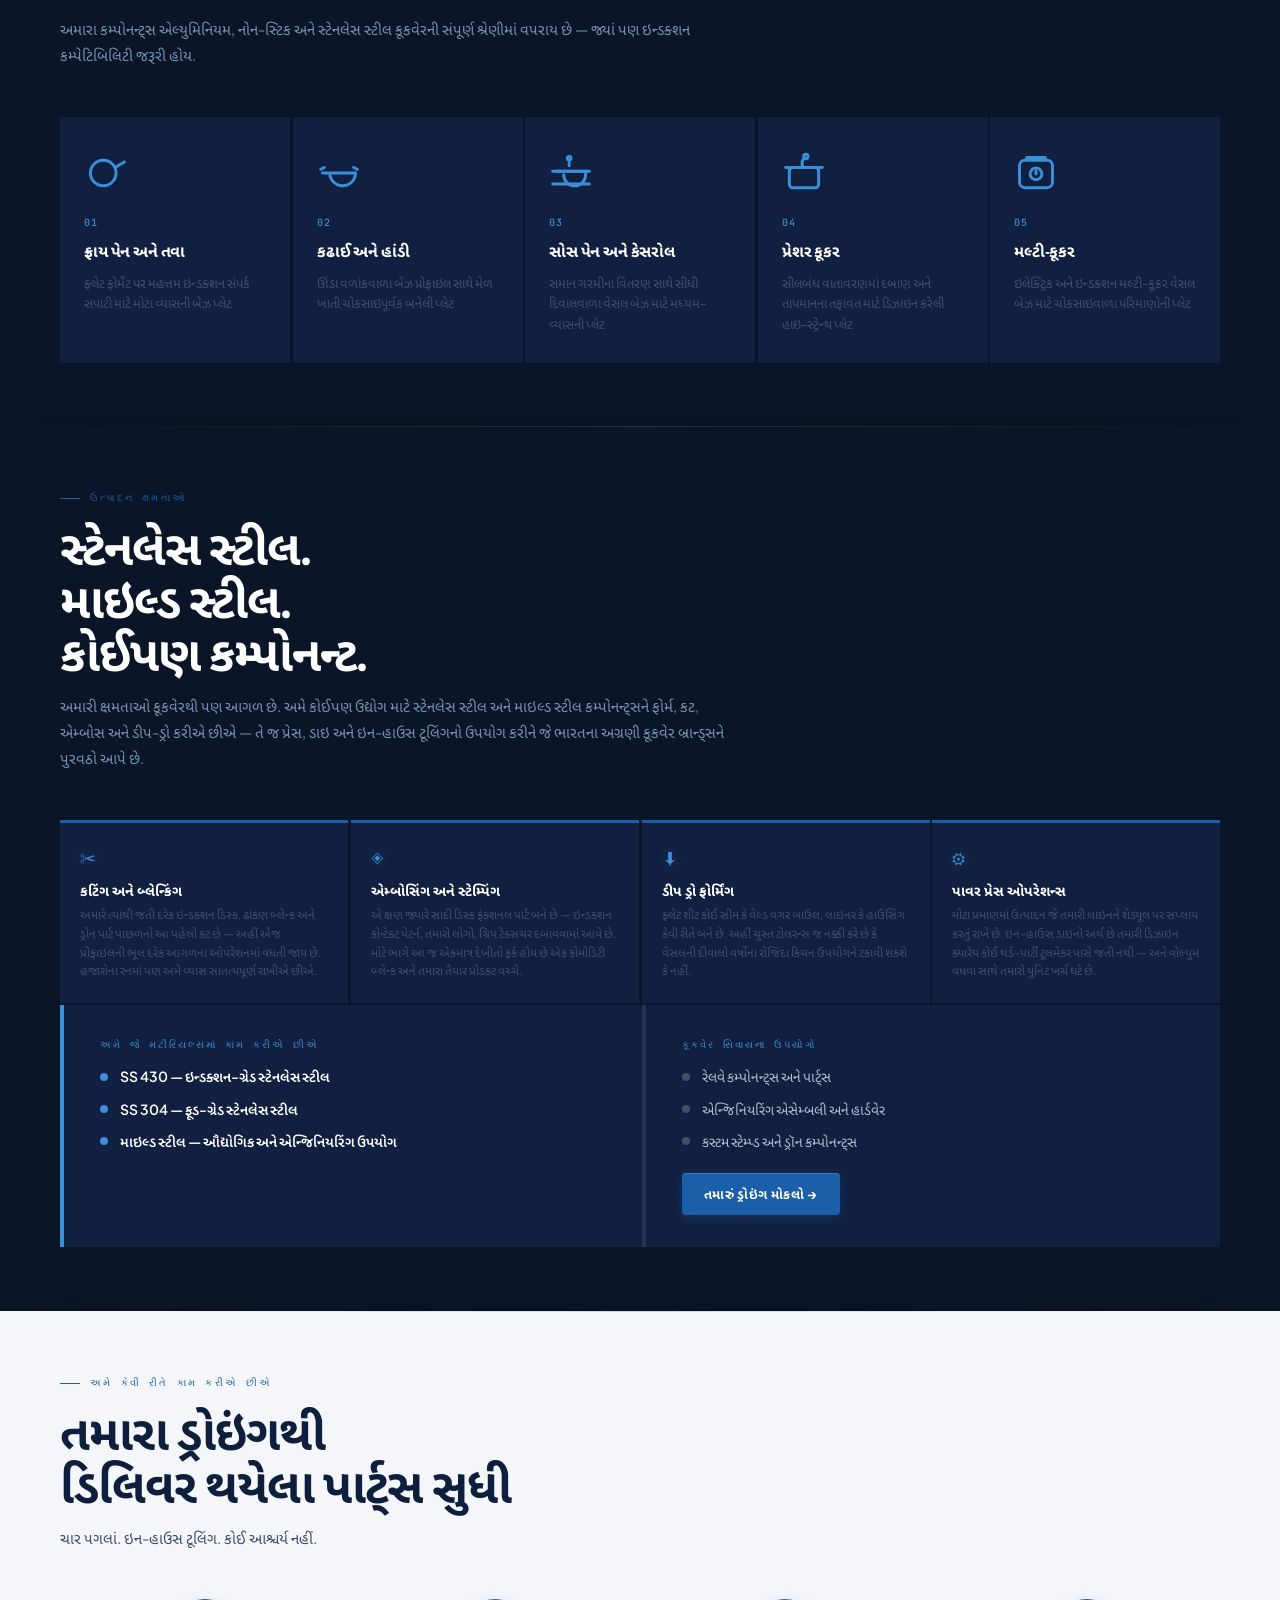
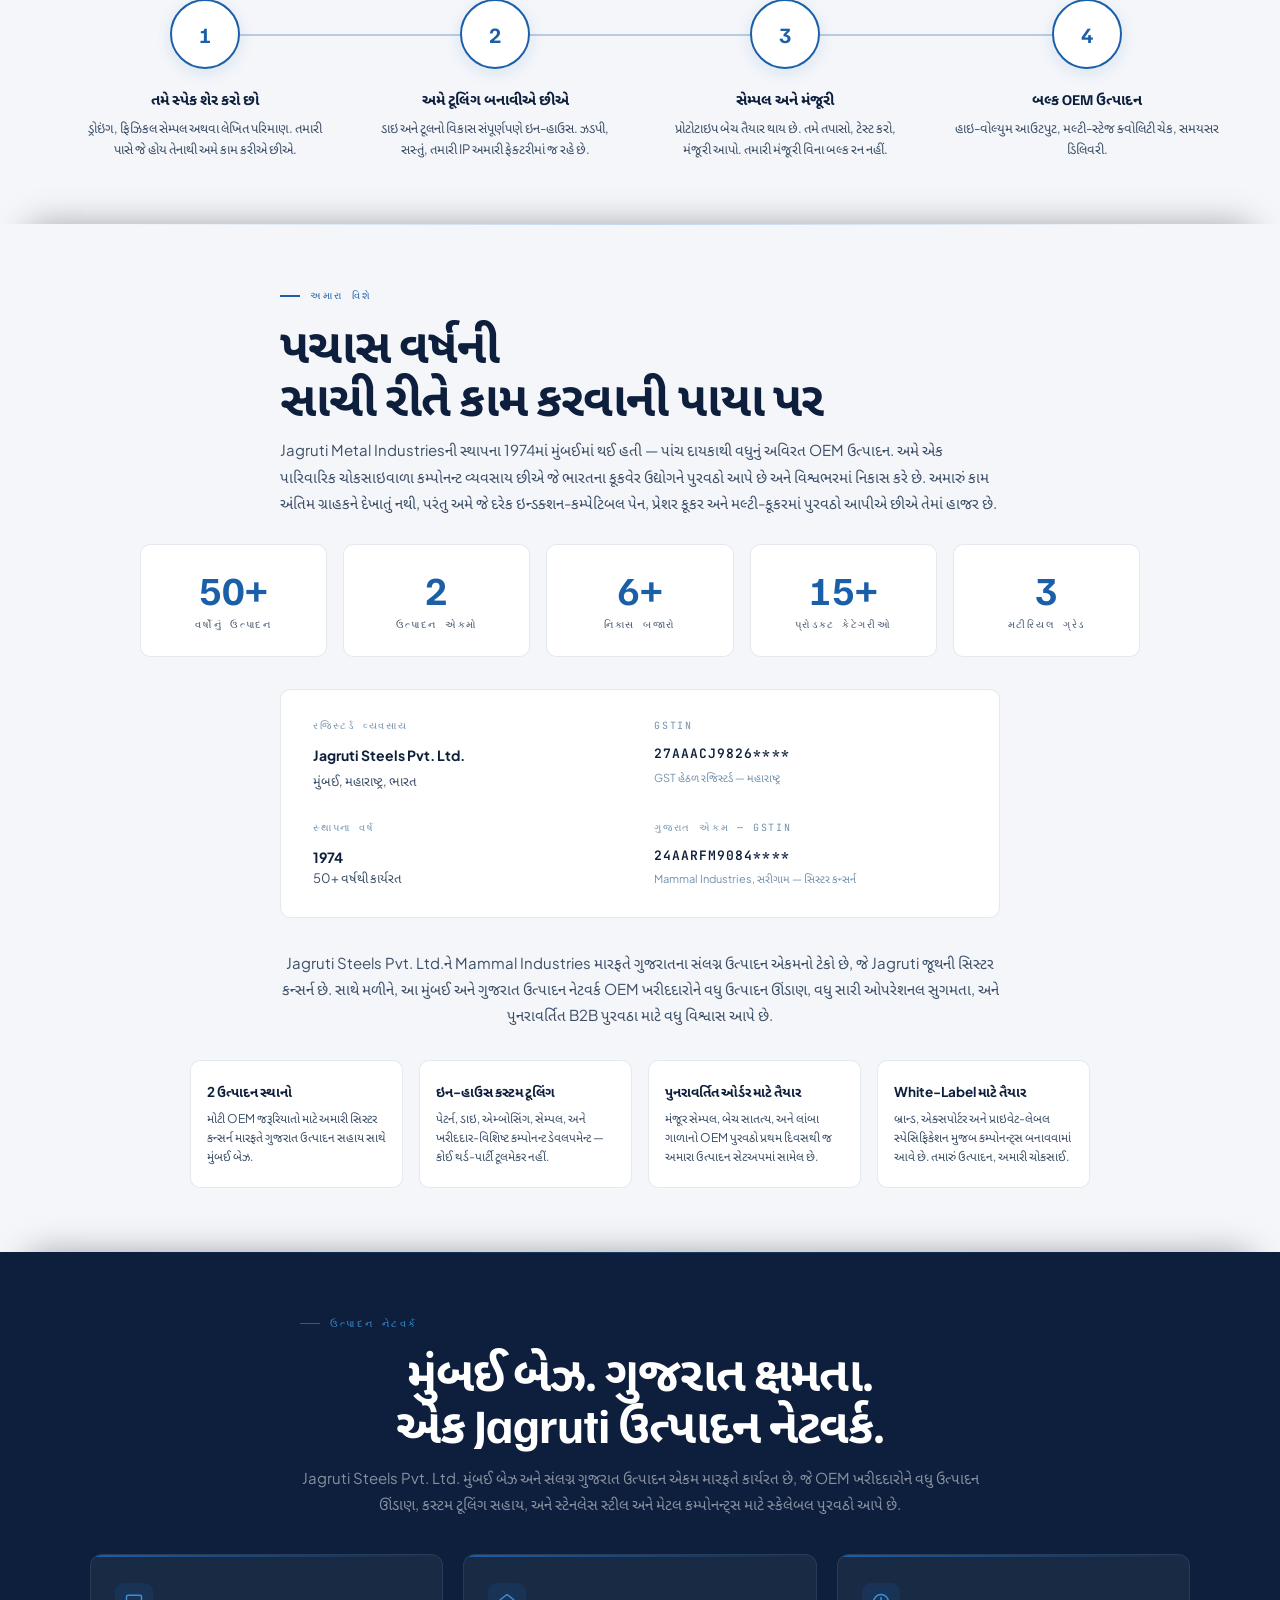
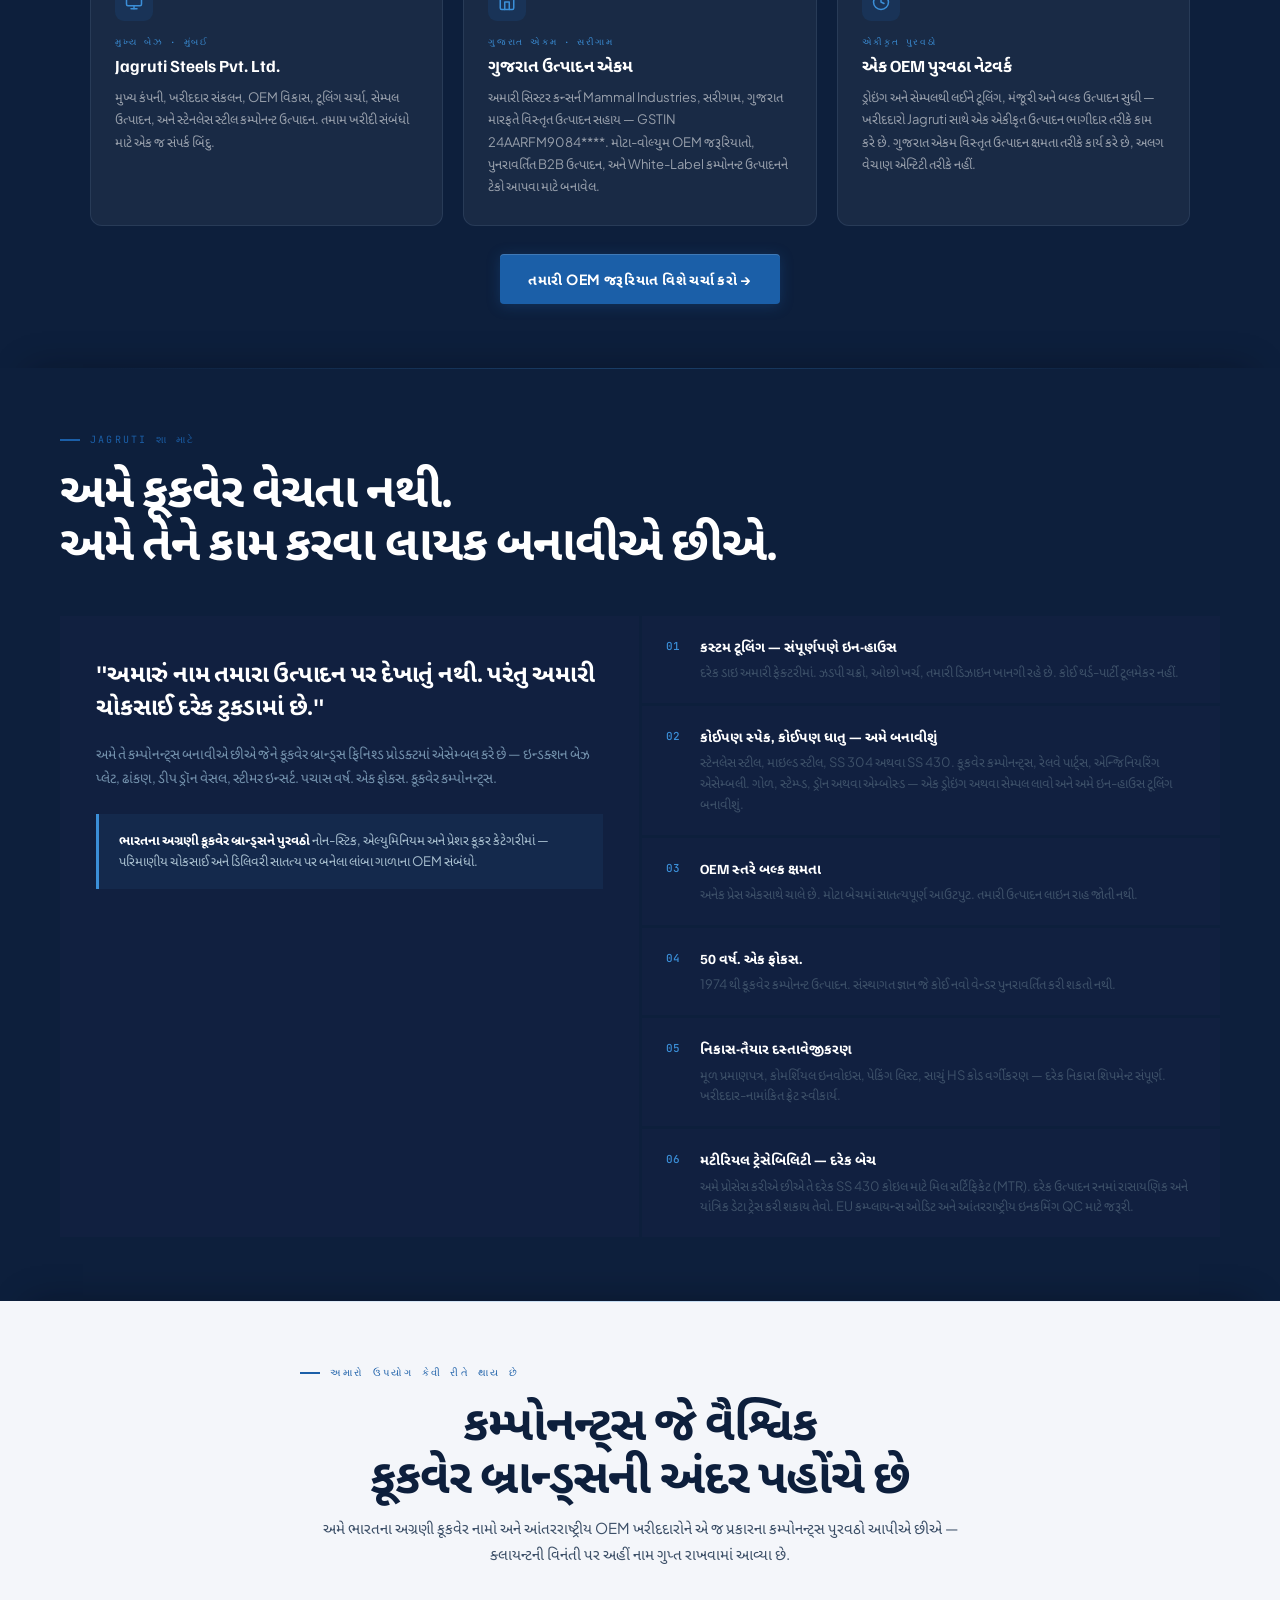
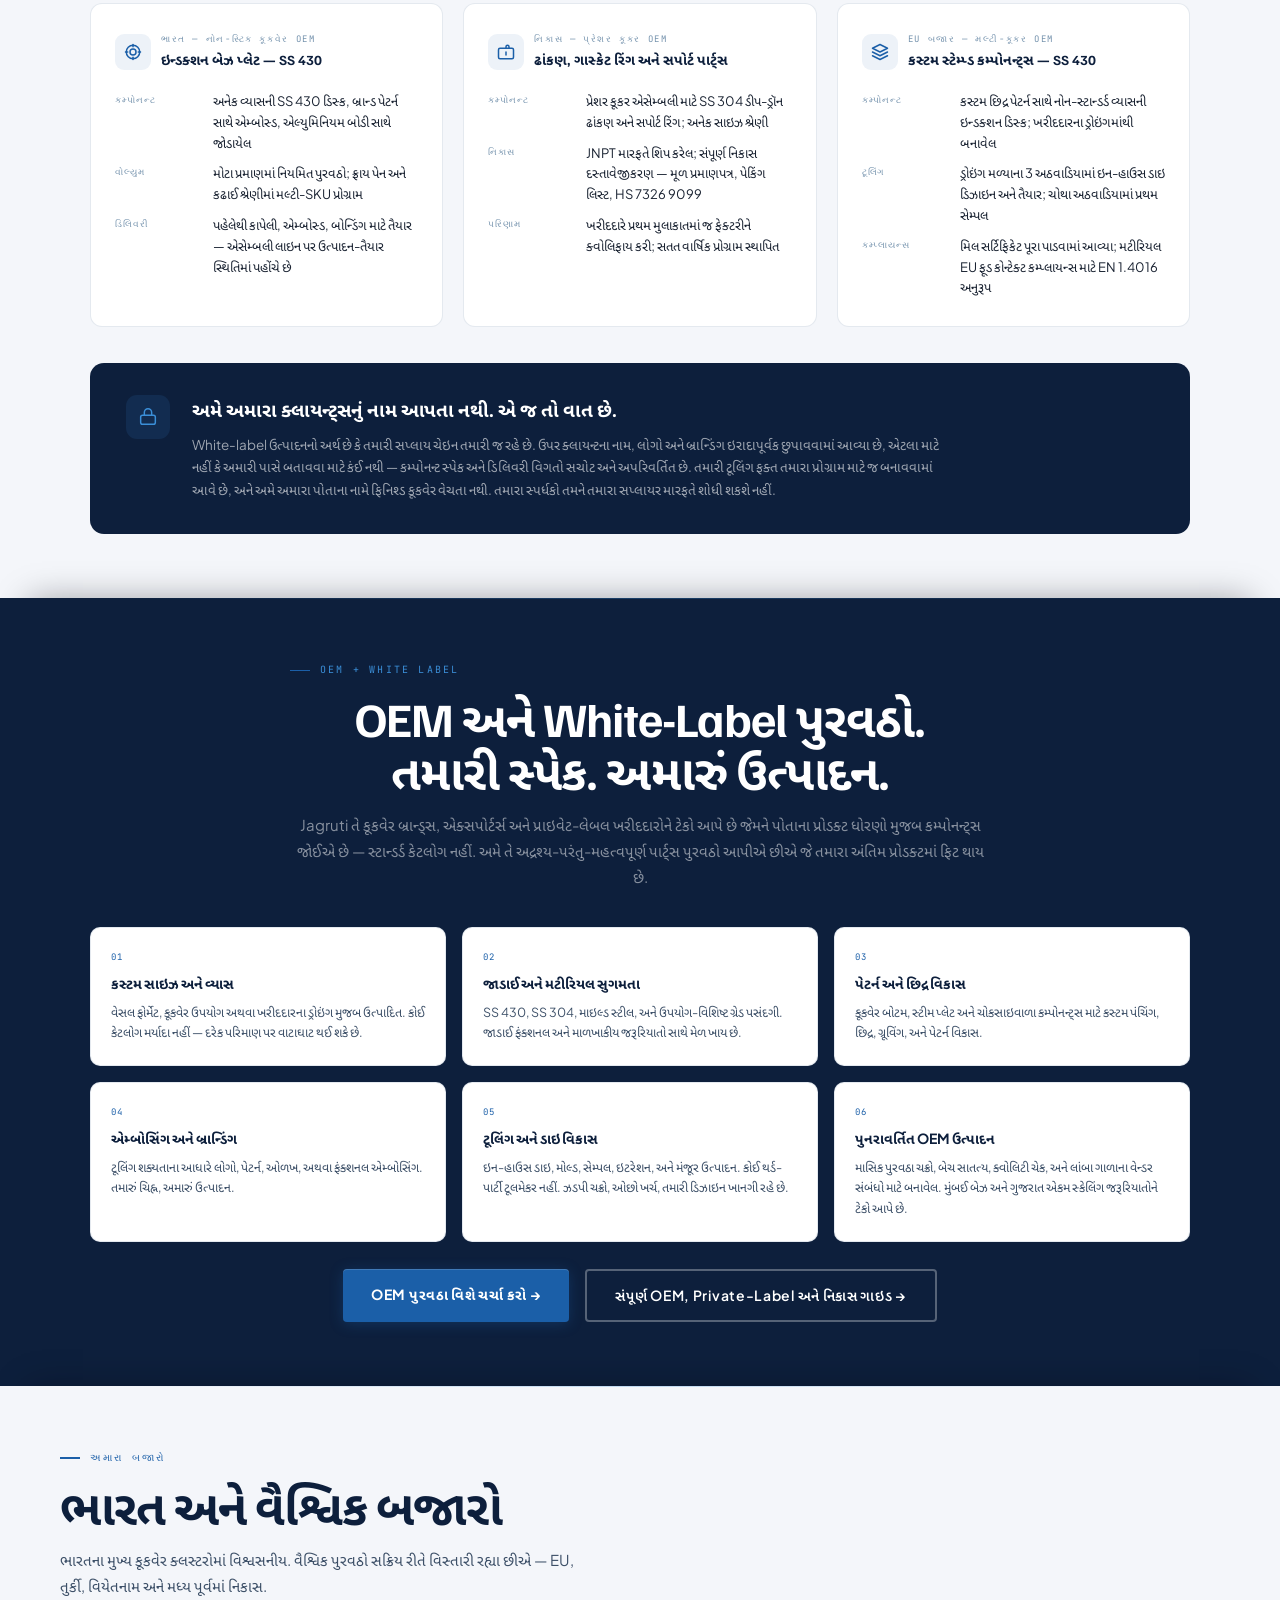
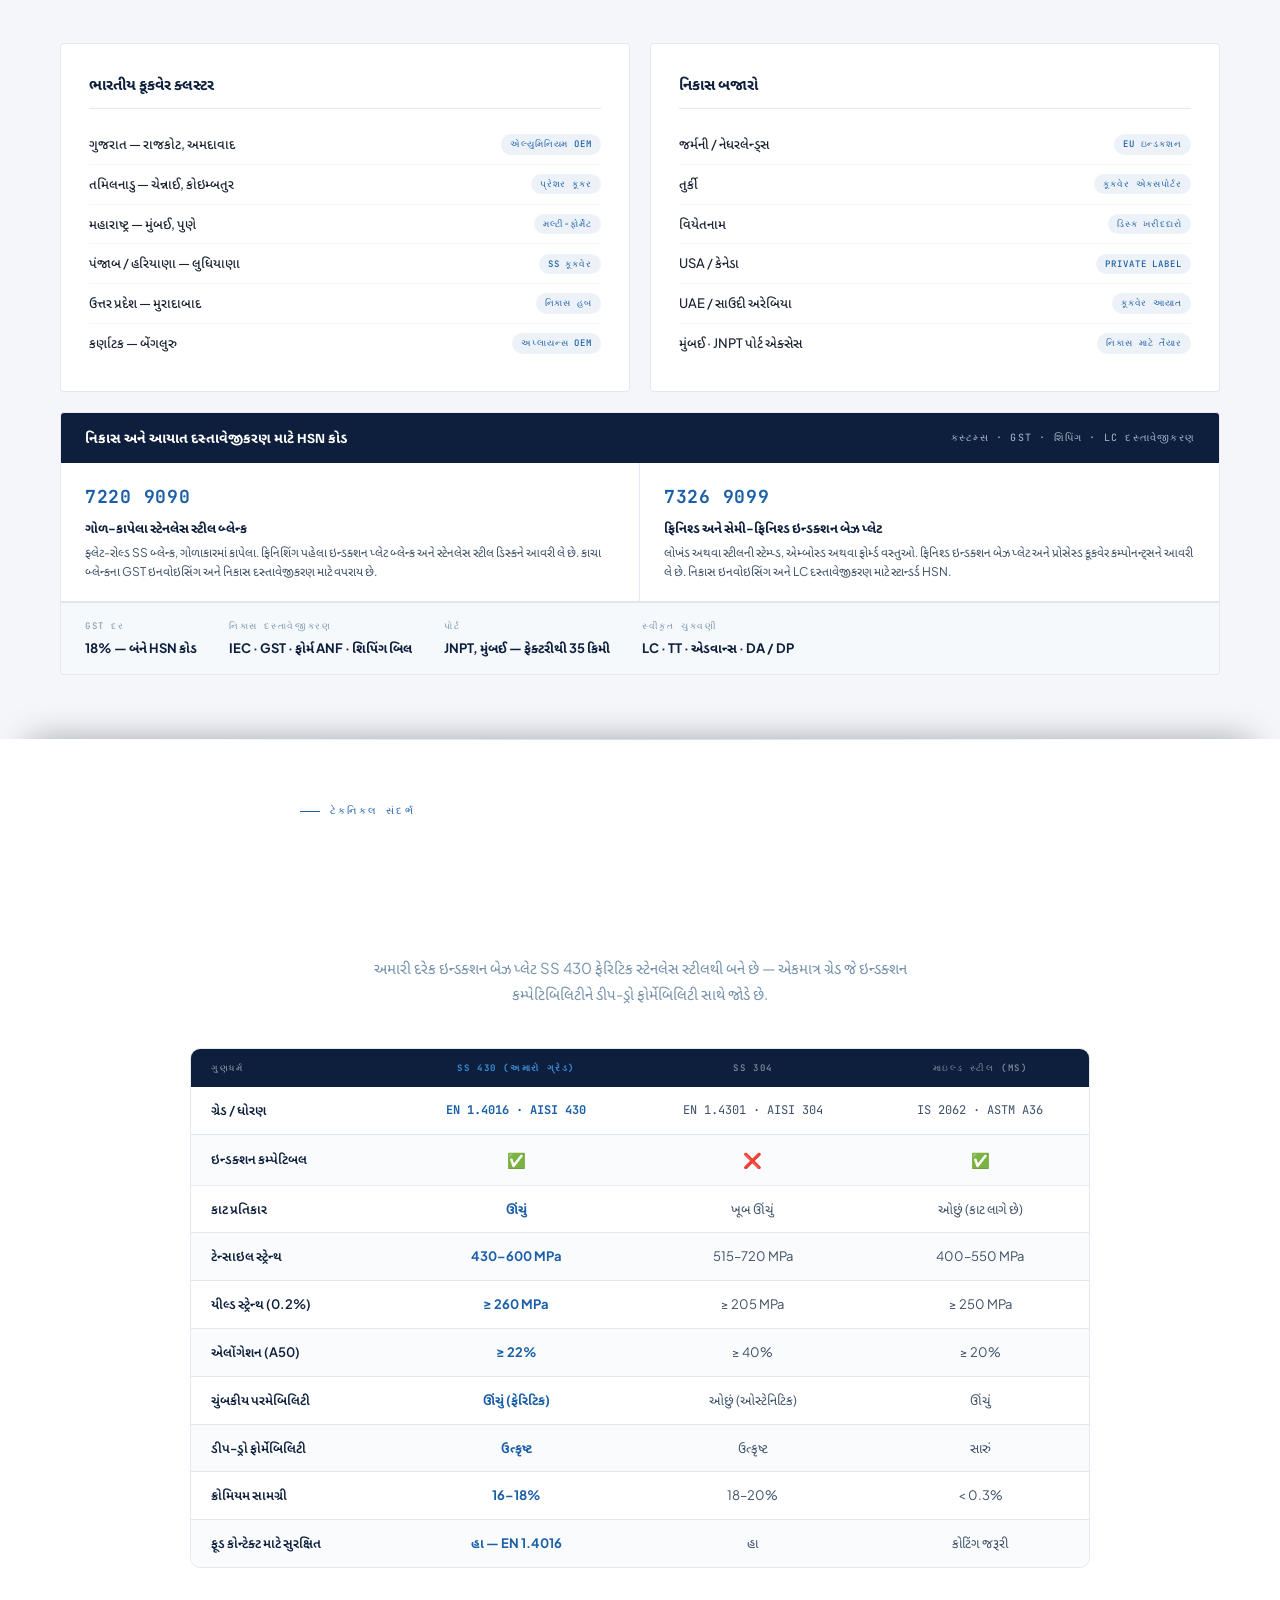
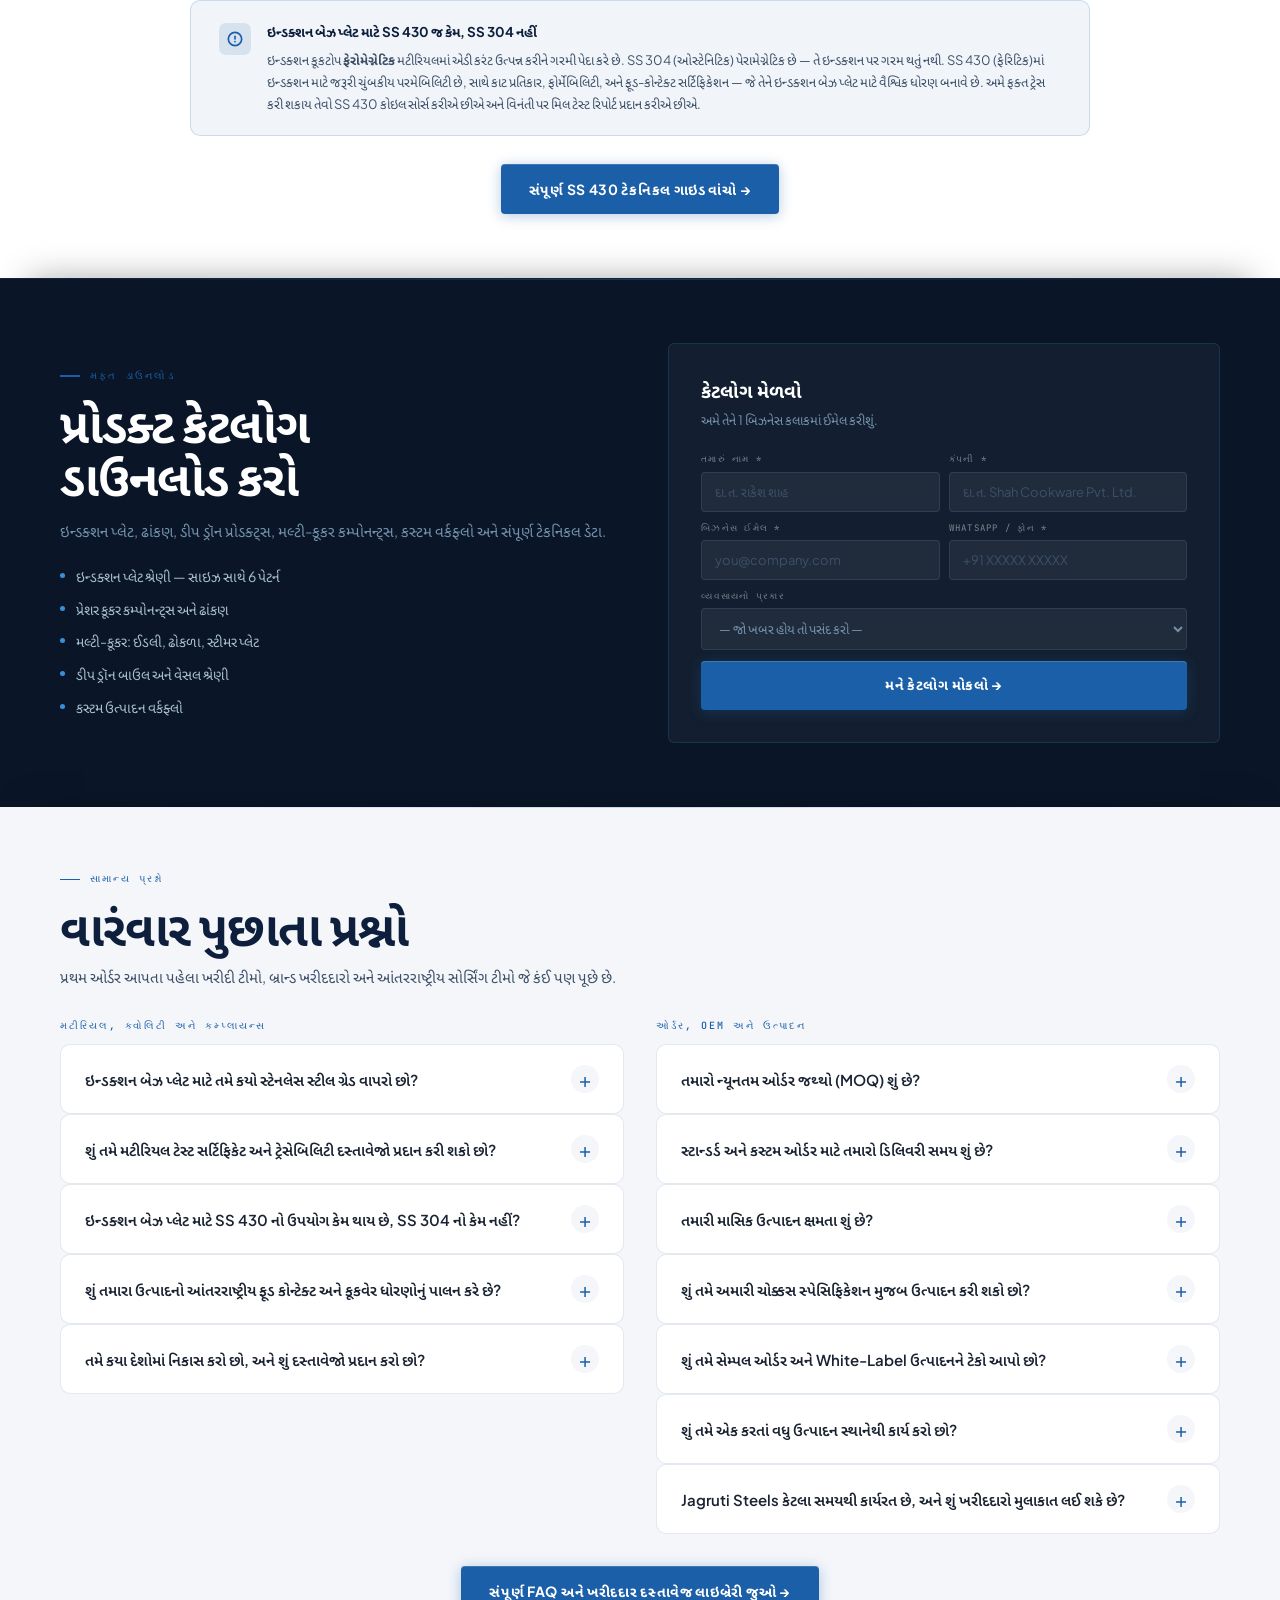
==== commit 3d37c476: "Hero carousel: pause-on-hover/focus + crossfade drift, across all 4 languages Two concrete gaps, not" ====
--- a/gu/index.html
+++ b/gu/index.html
@@ -1694,7 +1694,8 @@
 // ── Mobile nav ──
 // ── Hero tab switcher ──
 var _heroIdx = 0;
-var _heroTimer = null;
+var _heroTimeout = null;
+var _heroHovering = false;
 var _heroHeadlines = [
   {l1:'સ્ટેમ્પ્ડ', l2:'બેઝ પ્લેટ.', tag:'SS 430 · ફેરિટિક · કોઈપણ વ્યાસ'},
   {l1:'Clad-Ready',   l2:'કમ્પોનન્ટ્સ.', tag:'SS 304 · વેલ્ડ-રેડી · OEM સ્તર'},
@@ -1741,14 +1742,61 @@
   var bPat = document.getElementById('bPat'); if(bPat) bPat.textContent = d.pat;
   // Counter
   var ctr = document.getElementById('hCtr'); if(ctr) ctr.textContent = ('0'+(n+1)).slice(-2);
-  // Progress bar — 4s fill
+  // Progress bar resets to 0 on every slide change, then heroScheduleNext
+  // (or, while paused, nothing) takes it back to 100%.
+  var bar0 = document.getElementById('hBar');
+  if (bar0) { bar0.style.transition='none'; bar0.style.width='0%'; }
+  if (_heroTimeout) { clearTimeout(_heroTimeout); _heroTimeout = null; }
+  if (!_heroHovering) heroScheduleNext(5000);
+}
+
+/**
+ * Hero autoplay — pause on hover/keyboard-focus (WCAG 2.2.2: auto-updating
+ * content running longer than 5s needs a way to pause it), and the progress
+ * bar freezes/resumes in step rather than jumping.
+ */
+function heroScheduleNext(delayMs) {
+  if (_heroTimeout) clearTimeout(_heroTimeout);
+  _heroTimeout = setTimeout(function(){ heroTab((_heroIdx+1)%4, false); }, delayMs);
   var bar = document.getElementById('hBar');
-  if (bar) { bar.style.transition='none'; bar.style.width='0%'; void bar.offsetWidth; bar.style.transition='width 5s linear'; bar.style.width='100%'; }
-  // Auto-advance at 5s — syncs with Ken Burns
-  if (_heroTimer) clearInterval(_heroTimer);
-  _heroTimer = setInterval(function(){ heroTab((_heroIdx+1)%4, false); }, 5000);
-}
-document.addEventListener('DOMContentLoaded', function(){ heroTab(0, false); });
+  if (bar) {
+    var pct = bar.parentElement.offsetWidth ? (bar.offsetWidth / bar.parentElement.offsetWidth * 100) : 0;
+    bar.style.transition = 'none';
+    bar.style.width = pct + '%';
+    void bar.offsetWidth;
+    bar.style.transition = 'width ' + delayMs + 'ms linear';
+    bar.style.width = '100%';
+  }
+}
+function heroPause() {
+  _heroHovering = true;
+  if (_heroTimeout) { clearTimeout(_heroTimeout); _heroTimeout = null; }
+  var bar = document.getElementById('hBar');
+  if (bar) { var w = bar.offsetWidth; bar.style.transition = 'none'; bar.style.width = w + 'px'; }
+}
+function heroResume() {
+  _heroHovering = false;
+  if (_heroTimeout) return;
+  var bar = document.getElementById('hBar');
+  var pct = 0;
+  if (bar && bar.parentElement.offsetWidth) pct = bar.offsetWidth / bar.parentElement.offsetWidth * 100;
+  heroScheduleNext(Math.max(400, (100 - pct) / 100 * 5000));
+}
+document.addEventListener('DOMContentLoaded', function(){
+  heroTab(0, false);
+  var heroRight = document.querySelector('.hero-right');
+  if (heroRight) {
+    heroRight.addEventListener('mouseenter', heroPause);
+    heroRight.addEventListener('mouseleave', heroResume);
+  }
+  var heroTabsEl = document.querySelector('.hero-tabs');
+  if (heroTabsEl) {
+    heroTabsEl.addEventListener('focusin', heroPause);
+    heroTabsEl.addEventListener('focusout', function(e){
+      if (!heroTabsEl.contains(e.relatedTarget)) heroResume();
+    });
+  }
+});
 
 function openNav() {
   var nav = document.getElementById('mobNav');
--- a/styles.css
+++ b/styles.css
@@ -299,13 +299,18 @@
     linear-gradient(to left,rgba(2,7,14,.22) 0%,transparent 30%);
 }
 
-/* Full-bleed slides — luxurious 1.0s crossfade */
+/* Full-bleed slides — luxurious 1.0s crossfade.
+   A slight container scale rides along with the fade (outgoing settles up to
+   1.03, incoming settles down to 1.0) so the transition carries the same
+   fade+drift signature as every other reveal on the site — the Ken Burns
+   zoom on the img inside is separate and keeps running underneath. */
 .hero-slide{
   position:absolute;inset:0;z-index:1;
-  opacity:0;transition:opacity 1.0s cubic-bezier(.4,0,.2,1);
+  opacity:0;transform:scale(1.03);
+  transition:opacity 1.0s cubic-bezier(.4,0,.2,1),transform 1.1s cubic-bezier(.16,1,.3,1);
   overflow:hidden;
 }
-.hero-slide.active{opacity:1}
+.hero-slide.active{opacity:1;transform:scale(1)}
 
 /* Ken Burns via keyframe — ALWAYS starts fresh when .active is applied,
    including slide 0 on page load (transition-based zoom misses this) */
@@ -381,6 +386,8 @@
   .hero-h1-switching .h1l1,.hero-h1-switching .h1l2,.hero-h1-switching .hero-h1-tag{animation:none;opacity:1;transform:none}
   .hero-left>*{animation:none;opacity:1}
   .pcard:hover,.cs:hover,.app-card:hover,.oem-cap:hover{transform:none!important}
+  .fade-up,.fade-left,.fade-right,.plate-card,.usp-block,.reason{opacity:1!important;transform:none!important;transition:none!important}
+  .steps-line{transition:none!important;width:100%!important}
 }
 /* ═══ TICKER ═══ */
 .ticker{
@@ -398,7 +405,15 @@
 .ticker-text{font-family:var(--fm);font-size:11px;font-weight:500;color:var(--steel-lt);letter-spacing:.06em;text-transform:uppercase;white-space:nowrap}
 
 /* ═══ SECTIONS ═══ */
-.sec{padding:64px 60px}
+/* Depth pass: every section casts a soft seam shadow onto the section above it,
+   plus the same blue accent-line language used on .hero-left::after, so
+   alternating backgrounds read as layered panels rather than a flat color swap. */
+.sec{padding:64px 60px;position:relative;box-shadow:0 -26px 34px -30px rgba(2,7,14,.4)}
+.sec::before{
+  content:'';position:absolute;top:0;left:8%;right:8%;height:1px;
+  background:linear-gradient(90deg,transparent,rgba(59,143,216,.28) 50%,transparent);
+  pointer-events:none;
+}
 .skicker{
   font-family:var(--fm);font-size:10px;letter-spacing:.22em;
   text-transform:uppercase;color:var(--blue);
